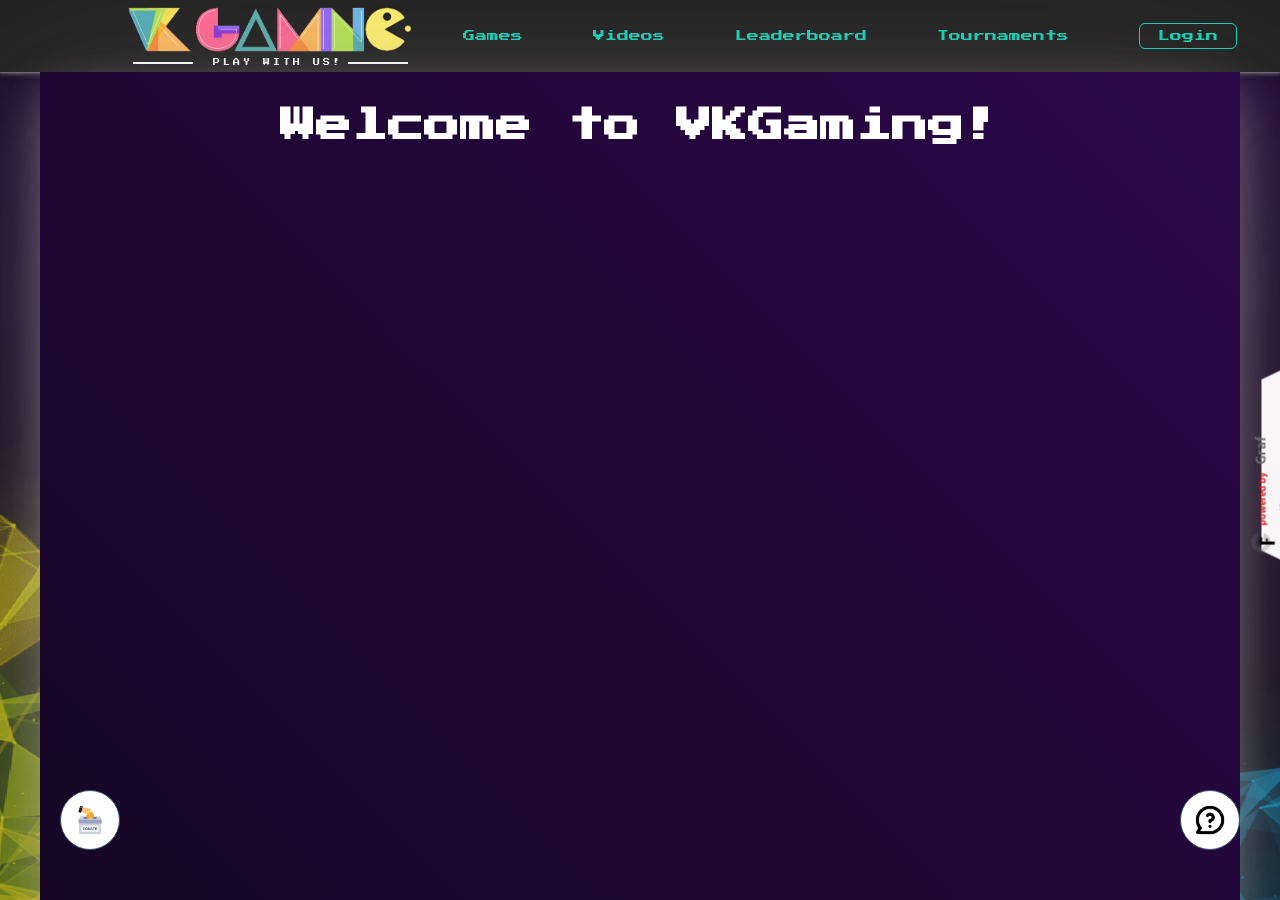
==== index.html @ dd143bc8 "donate banner added" ====
<!doctype html><html lang="en"><head><meta charset="utf-8"/><link rel="icon" href="./favicon.ico"/><meta name="viewport" content="width=device-width,initial-scale=1"/><meta name="theme-color" content="#000000"/><meta name="description" content="Web site created using create-react-app"/><link rel="apple-touch-icon" href="./logo192.png"/><link rel="manifest" href="./manifest.json"/><title>React App</title><script defer="defer" src="./static/js/main.716daca3.js"></script><link href="./static/css/main.7011c77c.css" rel="stylesheet"></head><body><noscript>You need to enable JavaScript to run this app.</noscript><div id="root"></div></body></html>
---- static/css/main.7011c77c.css ----
@import url(https://fonts.googleapis.com/css2?family=Press+Start+2P&display=swap);@import url(https://fonts.googleapis.com/css2?family=Noto+Sans+JP:wght@400;700&display=swap);.CartButton_button-block__Ec80o{width:150px}.CartButton_button__ExoyS{background-color:initial;border:1px solid #1ad1b9;border-radius:6px;color:#1ad1b9;cursor:pointer;font:inherit;padding:.5rem 1.5rem;text-decoration:none}.CartButton_button__ExoyS:active,.CartButton_button__ExoyS:hover{background-color:#1ac5d1;border-color:#1ac5d1;color:#fff}.MainHeader_header__SarKW{align-items:center;background-color:#252424;box-shadow:0 40px 160px hsla(0,4%,68%,.2),0 1px 1px hsla(0,11%,87%,.2),0 2px 2px hsla(0,23%,88%,.2),0 4px 4px hsla(0,7%,63%,.2),0 8px 8px rgba(0,0,0,.2);display:flex;height:6rem;justify-content:space-between;padding:0 10%;width:100%}.MainHeader_navLink__G2L4X{display:flex}.MainHeader_navLink-link__2-EgJ{color:#1ad1b9;font-size:12px;margin-left:10px;margin-right:10px;text-decoration:none}.MainHeader_navLink-dropdown__4fIng{left:0;opacity:0;position:absolute;top:60px;transition:opacity .8s ease-in-out;z-index:-1}.MainHeader_navLink-item__afCjm:hover .MainHeader_navLink-dropdown__4fIng{opacity:1;visibility:visible;z-index:1}.MainHeader_navLink-dropdown-item__KawWH{background-color:#270841;border:1px solid #1ad1b9;color:#1ad1b9;display:block;font-size:9px;padding:5px;text-decoration:none;width:200%}.MainHeader_navLink-dropdown-item__KawWH:hover{background-color:#7c7f81;opacity:1;transition:background-color .4s ease-in-out}.MainHeader_navLink-item__afCjm{cursor:pointer;padding:25px;position:relative}.MainHeader_navLink-item__afCjm:hover{background-color:#7c7f81;transition:background-color .8s ease-in-out}.MainHeader_navLink-item-btn__M7zPX{padding:25px}.MainHeader_logo__d-jQp img{margin-top:10px}.MainHeader_logo-credo__77ne0{color:#fff;font-size:7px;letter-spacing:3px;margin-top:7px;padding:10px 0;position:relative;text-align:center;text-decoration:none;text-transform:uppercase}.MainHeader_logo-credo__77ne0:after,.MainHeader_logo-credo__77ne0:before{background-color:#fff;content:"";height:2px;position:absolute;top:55%;-webkit-transform:translateY(-50%);transform:translateY(-50%);width:20%}.MainHeader_logo-credo__77ne0:before{left:5px}.MainHeader_logo-credo__77ne0:after{right:20px}.MainHeader_header__SarKW h1{color:#fff}.MainHeader_header__SarKW ul{list-style:none;margin:0;padding:0}.Container_container__djGTV{box-shadow:0 40px 160px hsla(0,4%,68%,.2),0 16px 32px hsla(0,11%,87%,.2),0 32px 64px hsla(0,23%,88%,.2),0 64px 128px hsla(0,7%,63%,.2),0 128px 256px rgba(0,0,0,.2);height:92vh;margin:0 auto;max-width:1200px;overflow:hidden;-webkit-transform:translateZ(0);transform:translateZ(0)}.Container_container__djGTV:before{background:linear-gradient(45deg,#160624,#2b0849);bottom:-10px;content:"";left:-10px;position:absolute;right:-10px;top:-10px;z-index:-1}.graf_banner_footer-href__O9M5P:hover{cursor:pointer}.graf_banner_footer__JiIct{border-color:transparent transparent #f8f6f6;border-style:solid;border-width:52px 12px 25px;font-size:9px;line-height:23px;position:fixed;right:-60px;top:400px;-webkit-transform:rotate(270deg);transform:rotate(270deg);width:195px}.graf_banner_footer-logo-text__kIlNA{color:#6d6969;font-family:Noto Sans JP;font-size:13px;margin:-35px 14px}.graf_banner_footer-logo-span__pCc3q{color:#cf1111;font-size:9px;margin-left:11px;margin-right:8px}.graf_banner_footer__JiIct img{position:relative;right:10px;width:22%}.Modal_backdrop__xWYj0{background-color:hsla(0,4%,85%,.75);height:100vh;left:0;opacity:.8;position:fixed;top:0;width:100%;z-index:20}.Modal_modal__XZ81Z{-webkit-animation:Modal_slide-down__tbyxh .3s ease-out forwards;animation:Modal_slide-down__tbyxh .3s ease-out forwards;background-color:#fff;border-radius:14px;box-shadow:0 2px 8px rgba(0,0,0,.25);font-size:10px;left:calc(50% + 35rem);padding:1rem;position:fixed;top:70vh;width:35em;z-index:30}.Modal_modal__XZ81Z a{margin-top:6px}@-webkit-keyframes Modal_slide-down__tbyxh{0%{opacity:0;-webkit-transform:translateY(-3rem);transform:translateY(-3rem)}to{opacity:1;-webkit-transform:translateY(0);transform:translateY(0)}}@keyframes Modal_slide-down__tbyxh{0%{opacity:0;-webkit-transform:translateY(-3rem);transform:translateY(-3rem)}to{opacity:1;-webkit-transform:translateY(0);transform:translateY(0)}}.Modal_submitModal__responsive__fpAs7{-webkit-animation:Modal_slide-down__tbyxh .3s ease-out forwards;animation:Modal_slide-down__tbyxh .3s ease-out forwards;background-color:#fff;border-radius:14px;box-shadow:0 2px 8px rgba(0,0,0,.25);left:calc(50% - 10rem);padding:1rem;position:fixed;top:25vh;top:calc(50% - 20rem);width:20em;z-index:30}.Modal_modal_graf__gTkl-{left:calc(50% + 20rem);top:40vh}.Modal_modal_donate__t\+kh0,.Modal_modal_graf__gTkl-{-webkit-animation:Modal_slide-left__DL0UY .3s ease-out forwards;animation:Modal_slide-left__DL0UY .3s ease-out forwards;background-color:#fff;border-radius:14px;box-shadow:0 2px 8px rgba(0,0,0,.25);font-family:Noto Sans JP,sans-serif;font-size:16px;padding:1rem;position:fixed;width:30em;z-index:30}.Modal_modal_donate__t\+kh0{bottom:15vh;right:calc(50% + 10rem)}@-webkit-keyframes Modal_slide-left__DL0UY{0%{opacity:0;-webkit-transform:translateX(3rem);transform:translateX(3rem)}to{opacity:1;-webkit-transform:translateX(0);transform:translateX(0)}}@keyframes Modal_slide-left__DL0UY{0%{opacity:0;-webkit-transform:translateX(3rem);transform:translateX(3rem)}to{opacity:1;-webkit-transform:translateX(0);transform:translateX(0)}}.Modal_modal__responsive__3XnFk{padding:1rem;top:70vh;width:22em}.Modal_modal__responsive__3XnFk,.Modal_submitModalEnroll__responsive__nlPCs{-webkit-animation:Modal_slide-down__tbyxh .3s ease-out forwards;animation:Modal_slide-down__tbyxh .3s ease-out forwards;background-color:#fff;border-radius:14px;box-shadow:0 2px 8px rgba(0,0,0,.25);margin-left:10px;position:fixed;z-index:30}.Modal_submitModalEnroll__responsive__nlPCs{padding:.5rem;top:20vh;width:23em}.Modal_modal_graf__responsive__OpUj7{-webkit-animation:Modal_slide-down__tbyxh .3s ease-out forwards;animation:Modal_slide-down__tbyxh .3s ease-out forwards;background-color:#fff;border-radius:14px;box-shadow:0 2px 8px rgba(0,0,0,.25);margin-left:10px;padding:1rem;position:fixed;top:30vh;width:22em;z-index:30}.modalGraf_email_logo__efWpV{background-image:url(../../static/media/email.2a8693d3a2247c95626c.png);background-size:cover;margin-top:-5px;width:25px}.modalGraf_email_logo__efWpV a{color:#000;padding-left:33px}.modalGraf_email_logo__efWpV a:hover{color:#686363;text-decoration:none}.modalGraf_phone_logo__BQpuC{background-image:url(../../static/media/facebook.72e5206145c3fa1edce9.svg);background-size:cover;height:25px;width:23px}.modalGraf_phone_logo_block__vVdiB{margin-top:-15px}.modalGraf_phone_logo__BQpuC a{color:#000;padding-left:33px}.modalGraf_phone_logo__BQpuC a:hover{color:#686363;text-decoration:none}.modalHelp_discord_logo_block__679Od{display:flex;margin-top:5px}.modalHelp_discord_logo__xgOIN{background-image:url(../../static/media/discord.87103b7fb8f04ea4d3ef.png);background-size:cover;height:25px;width:25px}.modalHelp_discord_logo_block__679Od a{color:#000;margin-left:10px;text-decoration:none}.modalHelp_discord_logo_block__679Od a:hover{color:#686363;text-decoration:none}.modalHelp_tg_logo_block__-\+KUN{display:flex;margin-top:5px}.modalHelp_tg_logo__PsjeT{background-image:url([data-uri]);background-size:cover;height:25px;width:25px}.modalHelp_tg_logo_block__-\+KUN a{color:#000;margin-left:11px;text-decoration:none}.modalHelp_tg_logo_block__-\+KUN a:hover{color:#686363;text-decoration:none}.modalHelp_youtube_logo_block__DIPgz{display:flex;margin-top:3px}.modalHelp_youtube_logo__t-vmw{background-image:url([data-uri]);background-size:cover;height:25px;width:25px}.modalHelp_youtube_logo_block__DIPgz a{color:#000;margin-left:14px;text-decoration:none}.modalHelp_youtube_logo_block__DIPgz a:hover{color:#686363;text-decoration:none}.modalDonate_donate_logo_block__bYDrF{display:flex;justify-content:center}.modalDonate_donate_logo__59bwL{background-image:url([data-uri]);background-size:cover;height:125px;margin-top:-25px;width:125px}.modalDonate_donate_logo_block__bYDrF a{background-color:#007bff;border:none;border-radius:4px;box-shadow:0 2px 4px rgba(0,0,0,.25);color:#000;color:#fff;display:inline-block;font-size:16px;font-weight:600;margin-bottom:25px;margin-left:10px;margin-top:25px;padding:12px 30px;text-decoration:none;transition:all .3s ease-in-out}.modalDonate_donate_logo_block__bYDrF a:hover{background-color:#0056b3;cursor:pointer}.Layout_help-ico__8txpD{right:40px}.Layout_donate-ico__4zcVb,.Layout_help-ico__8txpD{background-color:#fff;border:1px solid #38546e;border-radius:50%;bottom:50px;box-sizing:initial;cursor:pointer;padding:10px;position:fixed;width:3%}.Layout_donate-ico__4zcVb{left:60px}.StartingPageContent_starting__VgsYm{margin:3rem auto;text-align:center}.StartingPageContent_starting__VgsYm h1{color:#fff;font-size:3rem}.ProfileForm_form__4B4oi{margin:2rem auto;max-width:25rem;width:95%}.ProfileForm_control__NRfOC{margin-bottom:.5rem}.ProfileForm_control__NRfOC label{color:#fff;display:block;font-weight:700;margin-bottom:2rem}.ProfileForm_control__NRfOC input{background-color:#f7f0fa;border:1px solid #38015c;border-radius:4px;display:block;font:inherit;padding:.5rem;width:100%}.ProfileForm_action__FAOR9{margin-top:3rem}.ProfileForm_action__FAOR9 button{background-color:#38015c;border:1px solid #38015c;border-radius:4px;color:#fff;cursor:pointer;font:inherit;padding:.5rem 1.5rem}.ProfileForm_action__FAOR9 button:hover{background-color:#540d83;border-color:#540d83}.UserProfile_profile__rz8yB{color:#fff;margin:3rem auto;text-align:center}.UserProfile_profile__rz8yB h1{font-size:3rem}.AuthForm_auth__CJz7Z{background-color:#38015c;border-radius:6px;box-shadow:0 1px 4px rgba(0,0,0,.2);margin:10rem auto;max-width:35rem;padding:3rem;text-align:center;width:95%}.AuthForm_auth__CJz7Z h1{color:#fff;margin-bottom:50px;text-align:center}.AuthForm_control__hKNtL{margin-bottom:3rem}.AuthForm_control__hKNtL label{color:#fff;display:block;font-weight:700;margin-bottom:.5rem}.AuthForm_control__hKNtL input{background-color:#f1e1fc;border:1px solid #fff;border-radius:4px;color:#38015c;font:inherit;padding:.5rem;text-align:left;width:100%}.AuthForm_actions__PqRzI{align-items:center;display:flex;flex-direction:column;margin-top:1.5rem}.AuthForm_actions__PqRzI button{background-color:#9f5ccc;border:1px solid #9f5ccc;border-radius:4px;color:#fff;cursor:pointer;font:inherit;padding:.5rem 2.5rem}.AuthForm_actions__PqRzI button:hover{background-color:#873abb;border-color:#873abb}.AuthForm_actions__PqRzI .AuthForm_toggle__Nb97u{background-color:initial;border:none;color:#9f5ccc;font-size:10px;margin-top:2rem;padding:.15rem 1.5rem}.AuthForm_actions__PqRzI .AuthForm_toggle__Nb97u:hover{background-color:initial;color:#ae82cc}.App_main__9fd1W{background-image:url(../../static/media/background_01.94012aadf4eab779913c.png);background-size:cover;height:100vh;width:100%}*{box-sizing:border-box}html{font-family:Press Start\ 2P;font-size:12px}body{background-color:#3f3f3f;margin:0}link{background-color:initial;border:1px solid #1a8ed1;border-radius:6px;color:#1a8ed1;cursor:pointer;font:inherit;padding:.5rem 1.5rem}button:active,button:hover{background-color:#1ac5d1;border-color:#1ac5d1;color:#fff}.centered{align-items:center;display:flex;justify-content:center;margin:3rem auto;text-align:center}.centered,.focused{color:#fff;font-weight:700}.focused{font-size:3rem}
/*# sourceMappingURL=main.7011c77c.css.map*/
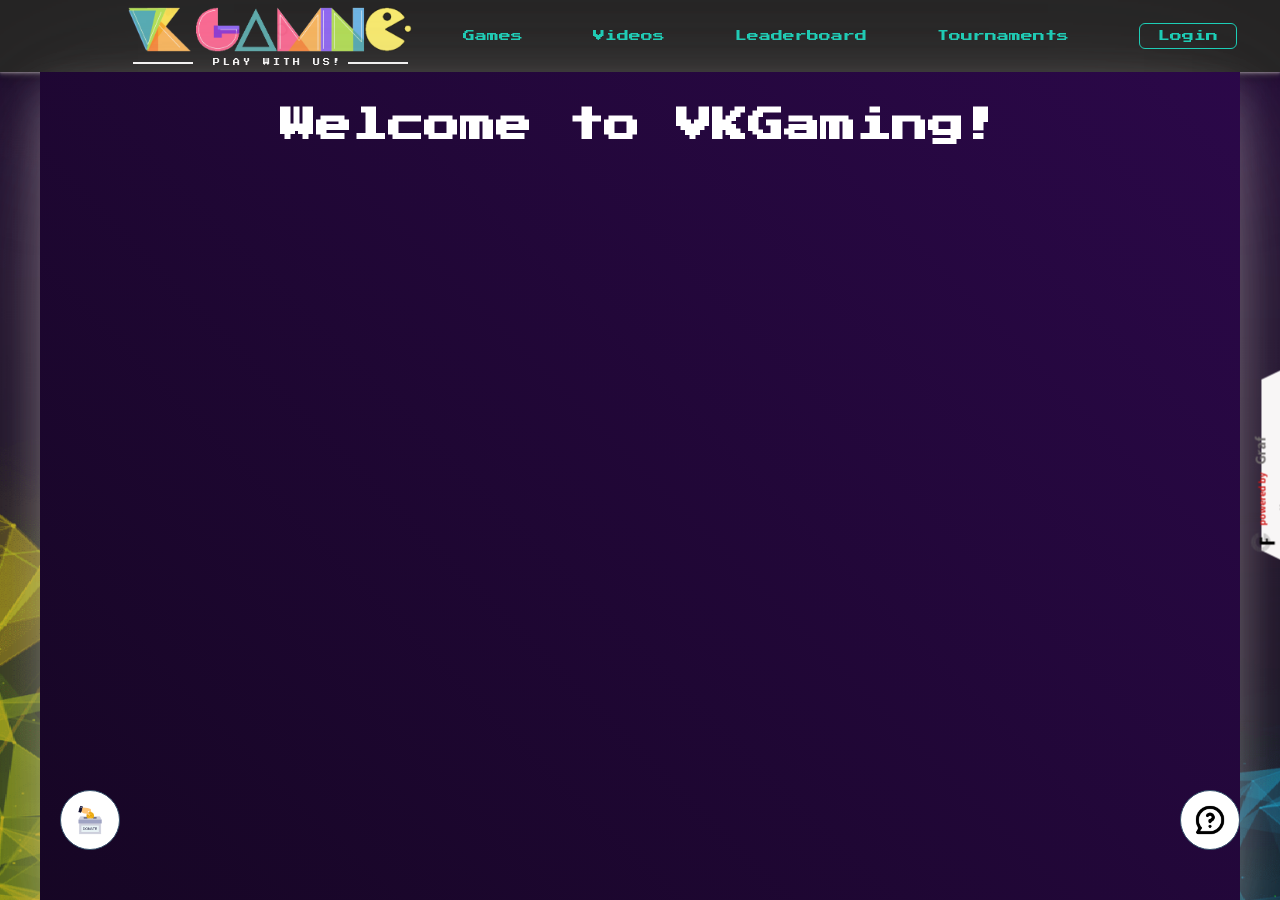
==== commit 0e00e646: "leaderboard added" ====
--- a/index.html
+++ b/index.html
@@ -1 +1 @@
-<!doctype html><html lang="en"><head><meta charset="utf-8"/><link rel="icon" href="./favicon.ico"/><meta name="viewport" content="width=device-width,initial-scale=1"/><meta name="theme-color" content="#000000"/><meta name="description" content="Web site created using create-react-app"/><link rel="apple-touch-icon" href="./logo192.png"/><link rel="manifest" href="./manifest.json"/><title>React App</title><script defer="defer" src="./static/js/main.716daca3.js"></script><link href="./static/css/main.7011c77c.css" rel="stylesheet"></head><body><noscript>You need to enable JavaScript to run this app.</noscript><div id="root"></div></body></html>+<!doctype html><html lang="en"><head><meta charset="utf-8"/><link rel="icon" href="./favicon.ico"/><meta name="viewport" content="width=device-width,initial-scale=1"/><meta name="theme-color" content="#000000"/><meta name="description" content="Web site created using create-react-app"/><link rel="apple-touch-icon" href="./logo192.png"/><link rel="manifest" href="./manifest.json"/><title>React App</title><script defer="defer" src="./static/js/main.08491132.js"></script><link href="./static/css/main.6572662d.css" rel="stylesheet"></head><body><noscript>You need to enable JavaScript to run this app.</noscript><div id="root"></div></body></html>
--- a/static/css/main.6572662d.css
+++ b/static/css/main.6572662d.css
@@ -0,0 +1,2 @@
+@import url(https://fonts.googleapis.com/css2?family=Press+Start+2P&display=swap);@import url(https://fonts.googleapis.com/css2?family=Noto+Sans+JP:wght@400;700&display=swap);.CartButton_button-block__Ec80o{width:150px}.CartButton_button__ExoyS{background-color:initial;border:1px solid #1ad1b9;border-radius:6px;color:#1ad1b9;cursor:pointer;font:inherit;padding:.5rem 1.5rem;text-decoration:none}.CartButton_button__ExoyS:active,.CartButton_button__ExoyS:hover{background-color:#1ac5d1;border-color:#1ac5d1;color:#fff}.MainHeader_header__SarKW{align-items:center;background-color:#252424;box-shadow:0 40px 160px hsla(0,4%,68%,.2),0 1px 1px hsla(0,11%,87%,.2),0 2px 2px hsla(0,23%,88%,.2),0 4px 4px hsla(0,7%,63%,.2),0 8px 8px rgba(0,0,0,.2);display:flex;height:6rem;justify-content:space-between;padding:0 10%;width:100%}.MainHeader_navLink__G2L4X{display:flex}.MainHeader_navLink-link__2-EgJ{color:#1ad1b9;font-size:12px;margin-left:10px;margin-right:10px;text-decoration:none}.MainHeader_navLink-dropdown__4fIng{left:0;opacity:0;position:absolute;top:60px;transition:opacity .8s ease-in-out;z-index:-1}.MainHeader_navLink-item__afCjm:hover .MainHeader_navLink-dropdown__4fIng{opacity:1;visibility:visible;z-index:1}.MainHeader_navLink-dropdown-item__KawWH{background-color:#270841;border:1px solid #1ad1b9;color:#1ad1b9;display:block;font-size:9px;padding:5px;text-decoration:none;width:200%}.MainHeader_navLink-dropdown-item__KawWH:hover{background-color:#7c7f81;opacity:1;transition:background-color .4s ease-in-out}.MainHeader_navLink-item__afCjm{cursor:pointer;padding:25px;position:relative}.MainHeader_navLink-item__afCjm:hover{background-color:#7c7f81;transition:background-color .8s ease-in-out}.MainHeader_navLink-item-btn__M7zPX{padding:25px}.MainHeader_logo__d-jQp img{margin-top:10px}.MainHeader_logo-credo__77ne0{color:#fff;font-size:7px;letter-spacing:3px;margin-top:7px;padding:10px 0;position:relative;text-align:center;text-decoration:none;text-transform:uppercase}.MainHeader_logo-credo__77ne0:after,.MainHeader_logo-credo__77ne0:before{background-color:#fff;content:"";height:2px;position:absolute;top:55%;-webkit-transform:translateY(-50%);transform:translateY(-50%);width:20%}.MainHeader_logo-credo__77ne0:before{left:5px}.MainHeader_logo-credo__77ne0:after{right:20px}.MainHeader_header__SarKW h1{color:#fff}.MainHeader_header__SarKW ul{list-style:none;margin:0;padding:0}.Container_container__djGTV{box-shadow:0 40px 160px hsla(0,4%,68%,.2),0 16px 32px hsla(0,11%,87%,.2),0 32px 64px hsla(0,23%,88%,.2),0 64px 128px hsla(0,7%,63%,.2),0 128px 256px rgba(0,0,0,.2);height:92vh;margin:0 auto;max-width:1200px;overflow:hidden;-webkit-transform:translateZ(0);transform:translateZ(0)}.Container_container__djGTV:before{background:linear-gradient(45deg,#160624,#2b0849);bottom:-10px;content:"";left:-10px;position:absolute;right:-10px;top:-10px;z-index:-1}.graf_banner_footer-href__O9M5P:hover{cursor:pointer}.graf_banner_footer__JiIct{border-color:transparent transparent #f8f6f6;border-style:solid;border-width:52px 12px 25px;font-size:9px;line-height:23px;position:fixed;right:-60px;top:400px;-webkit-transform:rotate(270deg);transform:rotate(270deg);width:195px}.graf_banner_footer-logo-text__kIlNA{color:#6d6969;font-family:Noto Sans JP;font-size:13px;margin:-35px 14px}.graf_banner_footer-logo-span__pCc3q{color:#cf1111;font-size:9px;margin-left:11px;margin-right:8px}.graf_banner_footer__JiIct img{position:relative;right:10px;width:22%}.Modal_backdrop__xWYj0{background-color:hsla(0,4%,85%,.75);height:100vh;left:0;opacity:.8;position:fixed;top:0;width:100%;z-index:20}.Modal_modal__XZ81Z{-webkit-animation:Modal_slide-down__tbyxh .3s ease-out forwards;animation:Modal_slide-down__tbyxh .3s ease-out forwards;background-color:#fff;border-radius:14px;box-shadow:0 2px 8px rgba(0,0,0,.25);font-size:10px;left:calc(50% + 35rem);padding:1rem;position:fixed;top:70vh;width:35em;z-index:30}.Modal_modal__XZ81Z a{margin-top:6px}@-webkit-keyframes Modal_slide-down__tbyxh{0%{opacity:0;-webkit-transform:translateY(-3rem);transform:translateY(-3rem)}to{opacity:1;-webkit-transform:translateY(0);transform:translateY(0)}}@keyframes Modal_slide-down__tbyxh{0%{opacity:0;-webkit-transform:translateY(-3rem);transform:translateY(-3rem)}to{opacity:1;-webkit-transform:translateY(0);transform:translateY(0)}}.Modal_submitModal__responsive__fpAs7{-webkit-animation:Modal_slide-down__tbyxh .3s ease-out forwards;animation:Modal_slide-down__tbyxh .3s ease-out forwards;background-color:#fff;border-radius:14px;box-shadow:0 2px 8px rgba(0,0,0,.25);left:calc(50% - 10rem);padding:1rem;position:fixed;top:25vh;top:calc(50% - 20rem);width:20em;z-index:30}.Modal_modal_graf__gTkl-{left:calc(50% + 20rem);padding:1rem;top:40vh}.Modal_modal_donate__t\+kh0,.Modal_modal_graf__gTkl-{-webkit-animation:Modal_slide-left__DL0UY .3s ease-out forwards;animation:Modal_slide-left__DL0UY .3s ease-out forwards;background-color:#fff;border-radius:14px;box-shadow:0 2px 8px rgba(0,0,0,.25);font-family:Noto Sans JP,sans-serif;font-size:16px;position:fixed;width:30em;z-index:30}.Modal_modal_donate__t\+kh0{bottom:15vh;padding:1rem 1rem 1rem 3rem;right:calc(50% + 25rem)}@-webkit-keyframes Modal_slide-left__DL0UY{0%{opacity:0;-webkit-transform:translateX(-5rem);transform:translateX(-5rem)}to{opacity:1;-webkit-transform:translateX(0);transform:translateX(0)}}@keyframes Modal_slide-left__DL0UY{0%{opacity:0;-webkit-transform:translateX(-5rem);transform:translateX(-5rem)}to{opacity:1;-webkit-transform:translateX(0);transform:translateX(0)}}.Modal_modal__responsive__3XnFk{padding:1rem;top:70vh;width:22em}.Modal_modal__responsive__3XnFk,.Modal_submitModalEnroll__responsive__nlPCs{-webkit-animation:Modal_slide-down__tbyxh .3s ease-out forwards;animation:Modal_slide-down__tbyxh .3s ease-out forwards;background-color:#fff;border-radius:14px;box-shadow:0 2px 8px rgba(0,0,0,.25);margin-left:10px;position:fixed;z-index:30}.Modal_submitModalEnroll__responsive__nlPCs{padding:.5rem;top:20vh;width:23em}.Modal_modal_graf__responsive__OpUj7{-webkit-animation:Modal_slide-down__tbyxh .3s ease-out forwards;animation:Modal_slide-down__tbyxh .3s ease-out forwards;background-color:#fff;border-radius:14px;box-shadow:0 2px 8px rgba(0,0,0,.25);margin-left:10px;padding:1rem;position:fixed;top:30vh;width:22em;z-index:30}.modalGraf_email_logo__efWpV{background-image:url(../../static/media/email.2a8693d3a2247c95626c.png);background-size:cover;margin-top:-5px;width:25px}.modalGraf_email_logo__efWpV a{color:#000;padding-left:33px}.modalGraf_email_logo__efWpV a:hover{color:#686363;text-decoration:none}.modalGraf_phone_logo__BQpuC{background-image:url(../../static/media/facebook.72e5206145c3fa1edce9.svg);background-size:cover;height:25px;width:23px}.modalGraf_phone_logo_block__vVdiB{margin-top:-15px}.modalGraf_phone_logo__BQpuC a{color:#000;padding-left:33px}.modalGraf_phone_logo__BQpuC a:hover{color:#686363;text-decoration:none}.modalHelp_discord_logo_block__679Od{display:flex;margin-top:5px}.modalHelp_discord_logo__xgOIN{background-image:url(../../static/media/discord.87103b7fb8f04ea4d3ef.png);background-size:cover;height:25px;width:25px}.modalHelp_discord_logo_block__679Od a{color:#000;margin-left:10px;text-decoration:none}.modalHelp_discord_logo_block__679Od a:hover{color:#686363;text-decoration:none}.modalHelp_tg_logo_block__-\+KUN{display:flex;margin-top:5px}.modalHelp_tg_logo__PsjeT{background-image:url([data-uri]);background-size:cover;height:25px;width:25px}.modalHelp_tg_logo_block__-\+KUN a{color:#000;margin-left:11px;text-decoration:none}.modalHelp_tg_logo_block__-\+KUN a:hover{color:#686363;text-decoration:none}.modalHelp_youtube_logo_block__DIPgz{display:flex;margin-top:3px}.modalHelp_youtube_logo__t-vmw{background-image:url([data-uri]);background-size:cover;height:25px;width:25px}.modalHelp_youtube_logo_block__DIPgz a{color:#000;margin-left:14px;text-decoration:none}.modalHelp_youtube_logo_block__DIPgz a:hover{color:#686363;text-decoration:none}.modalDonate_question__Qm5xD{background-image:url(../../static/media/question.a97e45146636971d8892.png);background-size:cover;cursor:pointer;height:25px;margin-left:100px;width:25px}.modalDonate_tooltip__kEXE4{background-color:#000;border-radius:6px;bottom:125%;color:#fff;font-size:14px;left:115%;margin-left:-50px;opacity:0;padding:0 15px;position:absolute;transition:opacity 1s ease-in-out;visibility:hidden;width:40rem;z-index:1}.modalDonate_question__Qm5xD:hover .modalDonate_tooltip__kEXE4{opacity:1;visibility:visible}@-webkit-keyframes modalDonate_slide-left__meRIR{0%{opacity:0;-webkit-transform:translateX(-5rem);transform:translateX(-5rem)}to{opacity:1;-webkit-transform:translateX(0);transform:translateX(0)}}@keyframes modalDonate_slide-left__meRIR{0%{opacity:0;-webkit-transform:translateX(-5rem);transform:translateX(-5rem)}to{opacity:1;-webkit-transform:translateX(0);transform:translateX(0)}}.modalDonate_donate_block__oum\+z{display:flex;position:relative}.modalDonate_donate_logo_block__bYDrF{display:flex;justify-content:center}.modalDonate_donate_logo__59bwL{background-image:url([data-uri]);background-size:cover;height:125px;margin-top:-25px;width:125px}.modalDonate_donate_logo_block__bYDrF a{background-color:#007bff;border:none;border-radius:4px;box-shadow:0 2px 4px rgba(0,0,0,.25);color:#000;color:#fff;display:inline-block;font-size:16px;font-weight:600;margin:25px 15px 25px 10px;padding:12px 30px;text-decoration:none;transition:all .3s ease-in-out}.modalDonate_donate_logo_block__bYDrF a:hover{background-color:#0056b3;cursor:pointer}.Layout_help-ico__8txpD{right:40px}.Layout_donate-ico__4zcVb,.Layout_help-ico__8txpD{background-color:#fff;border:1px solid #38546e;border-radius:50%;bottom:50px;box-sizing:initial;cursor:pointer;padding:10px;position:fixed;width:3%}.Layout_donate-ico__4zcVb{left:60px}.StartingPageContent_starting__VgsYm{margin:3rem auto;text-align:center}.StartingPageContent_starting__VgsYm h1{color:#fff;font-size:3rem}.ProfileForm_form__4B4oi{margin:2rem auto;max-width:25rem;width:95%}.ProfileForm_control__NRfOC{margin-bottom:.5rem}.ProfileForm_control__NRfOC label{color:#fff;display:block;font-weight:700;margin-bottom:2rem}.ProfileForm_control__NRfOC input{background-color:#f7f0fa;border:1px solid #38015c;border-radius:4px;display:block;font:inherit;padding:.5rem;width:100%}.ProfileForm_action__FAOR9{margin-top:3rem}.ProfileForm_action__FAOR9 button{background-color:#38015c;border:1px solid #38015c;border-radius:4px;color:#fff;cursor:pointer;font:inherit;padding:.5rem 1.5rem}.ProfileForm_action__FAOR9 button:hover{background-color:#540d83;border-color:#540d83}.UserProfile_profile__rz8yB{color:#fff;margin:3rem auto;text-align:center}.UserProfile_profile__rz8yB h1{font-size:3rem}.Leaderboard_leaderboard__yLfgd{margin:20px auto;text-align:center}h2{color:#fff;font-size:36px;margin-bottom:60px}table{border-collapse:collapse;color:#333;font-size:18px;margin:0 auto;text-align:center;width:80%}thead{background-color:#1ad1b9;color:#fff}th{padding:15px}.Leaderboard_gold__OcyWG{background-color:gold;font-size:24px;font-weight:700}.Leaderboard_silver__4Orj9{background-color:#8f8e8e!important;font-size:22px;font-weight:700}.Leaderboard_bronze__vc6jy{background-color:#cd7f32;font-size:20px;font-weight:700}tbody tr:nth-child(2n){background-color:#f2f2f2}td{padding:15px}tbody tr:hover{background-color:#ddd;cursor:pointer}.AuthForm_auth__CJz7Z{background-color:#38015c;border-radius:6px;box-shadow:0 1px 4px rgba(0,0,0,.2);margin:10rem auto;max-width:35rem;padding:3rem;text-align:center;width:95%}.AuthForm_auth__CJz7Z h1{color:#fff;margin-bottom:50px;text-align:center}.AuthForm_control__hKNtL{margin-bottom:3rem}.AuthForm_control__hKNtL label{color:#fff;display:block;font-weight:700;margin-bottom:.5rem}.AuthForm_control__hKNtL input{background-color:#f1e1fc;border:1px solid #fff;border-radius:4px;color:#38015c;font:inherit;padding:.5rem;text-align:left;width:100%}.AuthForm_actions__PqRzI{align-items:center;display:flex;flex-direction:column;margin-top:1.5rem}.AuthForm_actions__PqRzI button{background-color:#9f5ccc;border:1px solid #9f5ccc;border-radius:4px;color:#fff;cursor:pointer;font:inherit;padding:.5rem 2.5rem}.AuthForm_actions__PqRzI button:hover{background-color:#873abb;border-color:#873abb}.AuthForm_actions__PqRzI .AuthForm_toggle__Nb97u{background-color:initial;border:none;color:#9f5ccc;font-size:10px;margin-top:2rem;padding:.15rem 1.5rem}.AuthForm_actions__PqRzI .AuthForm_toggle__Nb97u:hover{background-color:initial;color:#ae82cc}.App_main__9fd1W{background-image:url(../../static/media/background_01.94012aadf4eab779913c.png);background-size:cover;height:100vh;width:100%}*{box-sizing:border-box}html{font-family:Press Start\ 2P;font-size:12px}body{background-color:#3f3f3f;margin:0}link{background-color:initial;border:1px solid #1a8ed1;border-radius:6px;color:#1a8ed1;cursor:pointer;font:inherit;padding:.5rem 1.5rem}button:active,button:hover{background-color:#1ac5d1;border-color:#1ac5d1;color:#fff}.centered{align-items:center;display:flex;justify-content:center;margin:3rem auto;text-align:center}.centered,.focused{color:#fff;font-weight:700}.focused{font-size:3rem}
+/*# sourceMappingURL=main.6572662d.css.map*/
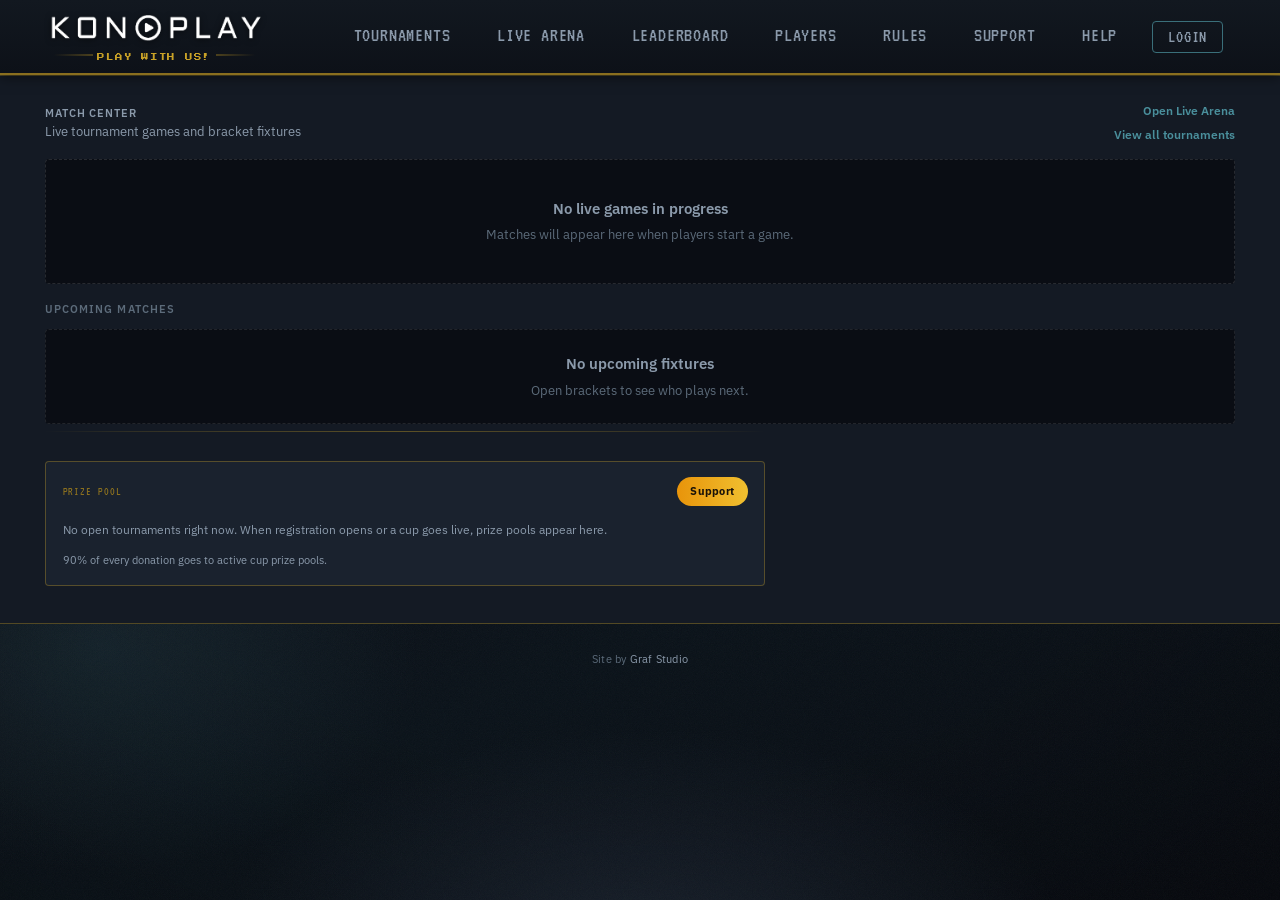
==== commit 515e00a9: "Updates" ====
--- a/index.html
+++ b/index.html
@@ -1 +1 @@
-<!doctype html><html lang="en"><head><meta charset="utf-8"/><link rel="icon" href="./favicon.ico"/><meta name="viewport" content="width=device-width,initial-scale=1"/><meta name="theme-color" content="#000000"/><meta name="description" content="Web site created using create-react-app"/><link rel="apple-touch-icon" href="./logo192.png"/><link rel="manifest" href="./manifest.json"/><title>React App</title><script defer="defer" src="./static/js/main.08491132.js"></script><link href="./static/css/main.6572662d.css" rel="stylesheet"></head><body><noscript>You need to enable JavaScript to run this app.</noscript><div id="root"></div></body></html>+<!doctype html><html lang="en"><head><meta charset="utf-8"/><link rel="icon" href="/favicon.ico"/><meta name="viewport" content="width=device-width,initial-scale=1"/><meta name="theme-color" content="#000000"/><meta name="description" content="Konoplay — open Heroes III knockout cups, live brackets, leaderboards, and player stats."/><link rel="apple-touch-icon" href="/logo192.png"/><link rel="manifest" href="/manifest.json"/><title>Konoplay</title><script defer="defer" src="/static/js/main.dba856c5.js"></script><link href="/static/css/main.aa9542d2.css" rel="stylesheet"></head><body><noscript>You need to enable JavaScript to run this app.</noscript><div id="root"></div><div id="overlays"></div></body></html>
--- a/static/css/main.aa9542d2.css
+++ b/static/css/main.aa9542d2.css
@@ -0,0 +1,2 @@
+@import url(https://fonts.googleapis.com/css2?family=IBM+Plex+Sans:wght@400;500;600;700&family=Press+Start+2P&family=VT323&display=swap);.Modal_backdrop__FbWlk{-webkit-backdrop-filter:blur(4px);backdrop-filter:blur(4px);background-color:#000000a6;height:100vh;left:0;position:fixed;top:0;width:100%;z-index:150}.Modal_modal__YudEM{animation:Modal_slide-down__zMDNX .3s ease-out forwards;background:linear-gradient(135deg,#1a1a2e,#16213e 50%,#0f3460);border:3px solid #0ff;border-radius:14px;box-shadow:0 8px 16px #00000080,0 0 30px #00ffff4d,inset 0 2px 4px #ffd7001a;font-size:10px;left:calc(50% + 35rem);padding:2rem;position:fixed;top:50vh;width:35em;z-index:200}.Modal_modal__YudEM a{margin-top:6px}@keyframes Modal_slide-down__zMDNX{0%{opacity:0;transform:translateY(-3rem)}to{opacity:1;transform:translateY(0)}}.Modal_submitModal__responsive__3CDRO{animation:Modal_slide-down__zMDNX .3s ease-out forwards;background-color:#fff;border-radius:14px;box-shadow:0 2px 8px #00000040;left:calc(50% - 10rem);padding:1rem;position:fixed;top:25vh;top:calc(50% - 20rem);width:20em;z-index:200}.Modal_modal_graf__crIOg{background-color:#fff;box-shadow:0 2px 8px #00000040;left:calc(50% + 20rem);padding:1rem;top:40vh}.Modal_modal_donate__sXMNd,.Modal_modal_graf__crIOg{animation:Modal_slide-left__8IuzL .3s ease-out forwards;border-radius:14px;font-family:Noto Sans JP,sans-serif;font-size:16px;position:fixed;width:30em;z-index:200}.Modal_modal_donate__sXMNd{border:3px solid gold;box-shadow:0 8px 16px #00000080,0 0 30px #ffd7004d,inset 0 2px 4px #00ffff1a;max-height:-webkit-fit-content;max-height:fit-content;right:calc(50% + 25rem);top:2%}.Modal_modal_addGame__4uvxI,.Modal_modal_donate__sXMNd{background:linear-gradient(135deg,#1a1a2e,#16213e 50%,#0f3460);bottom:15vh;padding:2rem 2rem 2rem 3rem}.Modal_modal_addGame__4uvxI{animation:Modal_slide-left__8IuzL .3s ease-out forwards;border:3px solid #4caf50;border-radius:14px;box-shadow:0 8px 16px #0009,0 0 30px #4caf5066;color:#0ff;font-family:Noto Sans JP,sans-serif;font-size:16px;height:55em;left:calc(-5% + 25rem);position:fixed;top:calc(-5% + 5rem);width:90em;z-index:200}.Modal_modal_addGame__4uvxI label{color:gold;display:block;font-size:.9rem;font-weight:700;margin-bottom:.3rem;margin-top:.5rem}.Modal_modal_addGame__4uvxI input,.Modal_modal_addGame__4uvxI select{background:linear-gradient(135deg,#00ffff1a,#ffd7000d);border:2px solid #0ff;border-radius:8px;color:#0ff;display:inline-block;font-size:.9rem;margin-right:.5rem;padding:.5rem;transition:all .3s ease;width:calc(50% - 1rem)}.Modal_modal_addGame__4uvxI input:focus,.Modal_modal_addGame__4uvxI select:focus{border-color:gold;box-shadow:0 0 10px #ffd70066;outline:none}.Modal_modal_addGame__4uvxI button{background:linear-gradient(135deg,gold,orange);border:2px solid gold;border-radius:8px;bottom:2rem;color:#000;cursor:pointer;font-size:1rem;font-weight:700;padding:.75rem 1.5rem;position:absolute;transition:all .3s ease}.Modal_modal_addGame__4uvxI button:first-of-type{left:3rem}.Modal_modal_addGame__4uvxI button:last-of-type{left:12rem}.Modal_modal_addGame__4uvxI button:hover{background:linear-gradient(135deg,#0ff,#09c);border-color:#0ff;box-shadow:0 4px 12px #00ffff80;transform:translateY(-2px)}.Modal_modal_addGame__4uvxI button:disabled{background:linear-gradient(135deg,#666,#444);border-color:#666;cursor:not-allowed;filter:grayscale(100%);opacity:.4}.Modal_modal_addGame__4uvxI button:disabled:hover{box-shadow:none;transform:none}.Modal_modal_addTournament__oJa5R{animation:Modal_modal-center-in__dHO0h .3s ease-out forwards;left:50%;max-height:calc(100vh - 2rem);position:fixed;top:50%;transform:translate(-50%,-50%);width:min(42rem,calc(100vw - 2rem));z-index:200}@keyframes Modal_modal-center-in__dHO0h{0%{opacity:0;transform:translate(-50%,calc(-50% - 1rem))}to{opacity:1;transform:translate(-50%,-50%)}}@keyframes Modal_slide-left__8IuzL{0%{opacity:0;transform:translateX(-5rem)}to{opacity:1;transform:translateX(0)}}.Modal_modal__responsive__H6EEr{padding:1rem;top:70vh;width:22em}.Modal_modal__responsive__H6EEr,.Modal_submitModalEnroll__responsive__B7Tcn{animation:Modal_slide-down__zMDNX .3s ease-out forwards;background-color:#fff;border-radius:14px;box-shadow:0 2px 8px #00000040;margin-left:10px;position:fixed;z-index:200}.Modal_submitModalEnroll__responsive__B7Tcn{padding:.5rem;top:20vh;width:23em}.Modal_modal_graf__responsive__qeZCF{animation:Modal_slide-down__zMDNX .3s ease-out forwards;background-color:#fff;border-radius:14px;box-shadow:0 2px 8px #00000040;margin-left:10px;padding:1rem;position:fixed;top:30vh;width:22em;z-index:200}.modalAddGame_header-text__u2Yg4{color:gold;font-size:2rem;font-weight:700;margin-bottom:1.5rem;text-align:center;text-shadow:0 0 10px #ffd70099,2px 2px 4px #000c}.ModalAddTournament_shell__LxXIN{background:var(--color-bg-panel);border:var(--border-panel);border-radius:var(--radius-md);box-shadow:var(--shadow-panel);display:flex;flex-direction:column;max-height:calc(100vh - 2rem);overflow:hidden}.ModalAddTournament_header__\+zJD7{background:var(--color-bg-panel-alt);border-bottom:var(--border-subtle);padding:1.35rem 1.5rem 1rem}.ModalAddTournament_title__SZzyN{color:var(--color-gold);font-family:var(--font-nav);font-size:1.5rem;font-weight:400;letter-spacing:.04em;line-height:1.2;margin:0 0 .4rem;text-transform:uppercase}.ModalAddTournament_subtitle__wGx5M{color:var(--color-text-muted);font-size:.88rem;line-height:1.5;margin:0}.ModalAddTournament_body__oA2du{display:flex;flex-direction:column;gap:1.25rem;overflow-y:auto;padding:1.25rem 1.5rem 1.5rem}.ModalAddTournament_balanceBanner__hA1WB,.ModalAddTournament_loading__QVOHZ{color:var(--color-text-muted);font-size:.9rem;margin:0}.ModalAddTournament_balanceBanner__hA1WB{background:var(--color-bg-deep);border:var(--border-subtle);border-radius:var(--radius-md);padding:.75rem 1rem}.ModalAddTournament_balanceBanner__hA1WB strong{color:var(--color-gold);font-weight:600}.ModalAddTournament_exceededBanner__S1jRe{background:#781e1e59;border:1px solid #dc505073;border-radius:var(--radius-md);color:#f0b4b4;font-size:.9rem;line-height:1.45;margin:0;padding:.75rem 1rem}.ModalAddTournament_exceededBanner__S1jRe strong{color:#ffb4b4;font-weight:600}.ModalAddTournament_fieldHint__LBoaU{color:var(--color-text-dim);font-size:.78rem;line-height:1.45;margin:0}.ModalAddTournament_fieldError__UtOgi{color:#e88;font-size:.78rem;line-height:1.45;margin:0}.ModalAddTournament_inputError__szHtY{border-color:#dc5050a6}.ModalAddTournament_section__fHGLX{display:flex;flex-direction:column;gap:.85rem}.ModalAddTournament_sectionTitle__iZKGd{color:var(--color-text-dim);font-size:.72rem;font-weight:600;letter-spacing:.08em;margin:0;text-transform:uppercase}.ModalAddTournament_grid__cYnvU{grid-gap:.85rem 1rem;display:grid;gap:.85rem 1rem;grid-template-columns:repeat(2,minmax(0,1fr))}.ModalAddTournament_field__krYs5{display:flex;flex-direction:column;gap:.35rem;min-width:0}.ModalAddTournament_fieldWide__MGtiB{grid-column:1/-1}.ModalAddTournament_label__3AEb7{color:var(--color-text-muted);font-size:.78rem;font-weight:500;letter-spacing:.04em;text-transform:uppercase}.ModalAddTournament_input__0846D,.ModalAddTournament_select__c7MhT{background:var(--color-bg-panel-alt);border:var(--border-subtle);border-radius:var(--radius-sm);color:var(--color-text);font:inherit;font-size:.92rem;outline:none;padding:.6rem .75rem;transition:border-color .15s ease,background .15s ease;width:100%}.ModalAddTournament_select__c7MhT{-webkit-appearance:none;appearance:none;background-image:linear-gradient(45deg,#0000 50%,var(--color-text-dim) 50%),linear-gradient(135deg,var(--color-text-dim) 50%,#0000 50%);background-position:calc(100% - 16px) calc(50% + 2px),calc(100% - 11px) calc(50% + 2px);background-repeat:no-repeat;background-size:5px 5px,5px 5px;cursor:pointer;padding-right:2rem}.ModalAddTournament_input__0846D:hover,.ModalAddTournament_select__c7MhT:hover{border-color:#c9a22740}.ModalAddTournament_input__0846D:focus,.ModalAddTournament_select__c7MhT:focus{background-color:var(--color-bg-elevated);border-color:var(--color-gold-dim)}.ModalAddTournament_radioRow__UMsTy{display:flex;flex-wrap:wrap;gap:.65rem 1.25rem}.ModalAddTournament_checkLabel__rb2\+Q,.ModalAddTournament_radioLabel__zs1RF{align-items:center;color:var(--color-text);cursor:pointer;display:inline-flex;font-size:.9rem;gap:.45rem}.ModalAddTournament_checkLabel__rb2\+Q input,.ModalAddTournament_radioLabel__zs1RF input{accent-color:var(--color-gold)}.ModalAddTournament_visibilityPanel__sre39{background:var(--color-bg-deep);border:var(--border-subtle);border-radius:var(--radius-md);padding:.85rem 1rem}.ModalAddTournament_visibilityHint__uE49o{color:var(--color-text-muted);font-size:.82rem;line-height:1.45;margin:.5rem 0 0 1.55rem}.ModalAddTournament_actions__G24PJ{border-top:var(--border-subtle);display:flex;flex-wrap:wrap;gap:.65rem;padding-top:.35rem}.ModalAddTournament_primaryBtn__WKa4s,.ModalAddTournament_secondaryBtn__S0VwC{border-radius:var(--radius-sm);cursor:pointer;font:inherit;font-size:.9rem;font-weight:600;padding:.65rem 1.2rem;transition:border-color .15s ease,background .15s ease,transform .15s ease}.ModalAddTournament_primaryBtn__WKa4s{background:var(--color-gold);border:1px solid var(--color-gold-dim);color:var(--color-bg-deep)}.ModalAddTournament_primaryBtn__WKa4s:hover:not(:disabled){background:var(--color-gold-bright);transform:translateY(-1px)}.ModalAddTournament_primaryBtn__WKa4s:disabled,.ModalAddTournament_secondaryBtn__S0VwC:disabled{cursor:not-allowed;opacity:.55;transform:none}.ModalAddTournament_secondaryBtn__S0VwC{background:var(--color-bg-panel-alt);border:var(--border-subtle);color:var(--color-text)}.ModalAddTournament_secondaryBtn__S0VwC:hover{background:var(--color-bg-elevated);border-color:var(--color-gold-dim)}.ModalAddTournament_hidden__JAVKJ{display:none}@media (max-width:640px){.ModalAddTournament_header__\+zJD7{padding:1.1rem 1.15rem .9rem}.ModalAddTournament_body__oA2du{padding:1rem 1.15rem 1.25rem}.ModalAddTournament_grid__cYnvU{grid-template-columns:1fr}.ModalAddTournament_actions__G24PJ{flex-direction:column}.ModalAddTournament_primaryBtn__WKa4s,.ModalAddTournament_secondaryBtn__S0VwC{width:100%}}.Notification_notification-box__nTBq5{align-items:flex-start;animation:Notification_slideInRight__kQ\+MC .3s ease-out;background:var(--color-bg-panel);border:var(--border-panel);border-radius:var(--radius-md);box-shadow:var(--shadow-panel);color:var(--color-text);display:flex;font-family:var(--font-body);font-size:.9rem;gap:.75rem;max-width:420px;min-width:300px;padding:.9rem 1rem;position:fixed;right:1.25rem;top:calc(var(--layout-top-offset) + 1rem);z-index:9999}.Notification_success__6Lhe\+{border-color:#4a8f9c8c;box-shadow:var(--shadow-panel),inset 3px 0 0 var(--color-teal)}.Notification_error__0XDVu{border-color:#a85c5c80;box-shadow:var(--shadow-panel),inset 3px 0 0 #a85c5c}.Notification_warning__j\+qvw{border-color:#c9a2278c;box-shadow:var(--shadow-panel),inset 3px 0 0 var(--color-gold)}.Notification_iconWrapper__TB4bg{align-items:center;border-radius:var(--radius-md);display:flex;flex-shrink:0;font-size:.85rem;font-weight:700;height:1.75rem;justify-content:center;line-height:1;width:1.75rem}.Notification_success__6Lhe\+ .Notification_iconWrapper__TB4bg{background:#4a8f9c26;border:1px solid #4a8f9c59;color:var(--color-teal)}.Notification_error__0XDVu .Notification_iconWrapper__TB4bg{background:#a85c5c1f;border:1px solid #a85c5c59;color:#c97a7a}.Notification_warning__j\+qvw .Notification_iconWrapper__TB4bg{background:#c9a2271f;border:1px solid #c9a22759;color:var(--color-gold-bright)}.Notification_icon__kYg5v{display:block}.Notification_content__OsFCZ{display:flex;flex:1 1;flex-direction:column;gap:.25rem;padding-top:.1rem}.Notification_message__2g3qA{color:var(--color-text);font-size:.9rem;font-weight:500;line-height:1.45}.Notification_countdown__W8TUa{color:var(--color-text-muted);font-size:.75rem;font-weight:400}.Notification_notification-close__1sfpF{align-items:center;background:#0000;border:var(--border-subtle);border-radius:var(--radius-md);color:var(--color-text-muted);cursor:pointer;display:flex;flex-shrink:0;font-size:1rem;font-weight:600;height:1.75rem;justify-content:center;line-height:1;padding:0;transition:background .15s ease,border-color .15s ease,color .15s ease;width:1.75rem}.Notification_notification-close__1sfpF:hover{background:var(--color-bg-elevated);border-color:var(--color-gold-dim);color:var(--color-gold-bright)}@keyframes Notification_slideInRight__kQ\+MC{0%{opacity:0;transform:translateX(1.5rem)}to{opacity:1;transform:translateX(0)}}@media (max-width:768px){.Notification_notification-box__nTBq5{left:.75rem;max-width:none;min-width:auto;right:.75rem;top:calc(var(--layout-top-offset) + .5rem)}}.DonatorsBar_donatorsBar__aR1yI{align-items:stretch;background:var(--color-bg-panel);border-bottom:var(--border-panel);box-shadow:0 2px 12px #00000040;display:grid!important;grid-template-columns:auto 1fr;height:1.75rem!important;height:var(--donators-bar-height,1.75rem)!important;left:0!important;overflow:hidden;pointer-events:none;position:fixed!important;top:var(--header-height)!important;width:100%!important;z-index:150!important}.DonatorsBar_donatorsLabel__3QREQ{align-items:center;background:var(--color-bg-panel-alt);border-right:var(--border-subtle);color:var(--color-gold-dim);display:flex;font-family:var(--font-nav);font-size:.8rem;font-weight:400;letter-spacing:.06em;padding:0 .75rem;text-transform:uppercase;white-space:nowrap}.DonatorsBar_donatorsScroll__MmNBy{min-width:0;overflow:hidden;position:relative}.DonatorsBar_donatorsScroll__MmNBy:after,.DonatorsBar_donatorsScroll__MmNBy:before{bottom:0;content:"";pointer-events:none;position:absolute;top:0;width:1.5rem;z-index:1}.DonatorsBar_donatorsScroll__MmNBy:before{background:linear-gradient(90deg,var(--color-bg-panel),#0000);left:0}.DonatorsBar_donatorsScroll__MmNBy:after{background:linear-gradient(270deg,var(--color-bg-panel),#0000);right:0}.DonatorsBar_donatorsTrack__cHuD8{align-items:center;animation:DonatorsBar_donatorsScroll__MmNBy 40s linear infinite;display:flex;height:100%;white-space:nowrap}@keyframes DonatorsBar_donatorsScroll__MmNBy{0%{transform:translateX(0)}to{transform:translateX(-50%)}}.DonatorsBar_donatorItem__9Kv0z{align-items:center;background:var(--color-bg-deep);border:var(--border-subtle);border-radius:var(--radius-sm);display:inline-flex;gap:.4rem;height:100%;margin:0 .5rem;max-height:100%;padding:0 .65rem;white-space:nowrap}.DonatorsBar_donatorRank__ud4ZE{color:var(--color-gold);font-size:.6rem;font-weight:700;letter-spacing:.02em;min-width:1.25rem;text-align:center}.DonatorsBar_donatorName__bWEAZ{color:var(--color-text);font-family:var(--font-body);font-size:.68rem;font-weight:600}.DonatorsBar_donatorAmount__A\+EcT{font-feature-settings:"tnum";color:var(--color-text-muted);font-family:var(--font-body);font-size:.62rem;font-variant-numeric:tabular-nums;font-weight:500}.DonatorsBar_donatorAmount__A\+EcT strong{color:var(--color-teal);font-weight:600}.Layout_help-ico__X9D\+j{align-items:center;background:linear-gradient(135deg,#1a1a2e,#0f3460);border:4px solid #0ff;border-radius:50%;bottom:120px;box-shadow:0 4px 8px #00000080,0 0 20px #00ffff4d,inset 0 2px 4px #ffd70033;box-sizing:initial;cursor:pointer;display:flex;height:80px;justify-content:center;position:fixed;right:40px;transition:all .3s ease;width:80px}.Layout_help-ico__X9D\+j:hover{border-color:gold;box-shadow:0 8px 16px #0009,0 0 40px #0ff9,inset 0 2px 4px #ffd70066}.Layout_help-ico__X9D\+j:hover .Layout_help-icon__zQzoQ{animation:Layout_questionBounce__wpRJ2 .6s ease-in-out}.Layout_help-ico__X9D\+j:hover .Layout_tooltip__953Kn{opacity:1;visibility:visible}@keyframes Layout_questionBounce__wpRJ2{0%,to{transform:scale(1)}25%{transform:scale(1.15)}50%{transform:scale(.95)}75%{transform:scale(1.1)}}.Layout_help-icon__zQzoQ{align-items:center;background:linear-gradient(135deg,#0ff,#09c);border-radius:50%;box-shadow:inset -3px -3px 0 #0006,inset 3px 3px 0 #fff6,0 0 15px #0ffc;display:flex;height:50px;justify-content:center;position:relative;width:50px}.Layout_help-icon__zQzoQ:before{border:4px solid #1a1a2e;border-bottom:none;border-radius:20px 20px 0 0;box-shadow:inset 0 2px 0 #ffffff4d,0 1px 2px #00000080;content:"";height:24px;position:absolute;top:8px;width:20px}.Layout_help-icon__zQzoQ:after{background:#1a1a2e;border-radius:50%;bottom:8px;box-shadow:0 0 0 2px #0ff,0 2px 4px #00000080;content:"";height:6px;position:absolute;width:6px}.Layout_donators-bar__fcy49{align-items:center;background:linear-gradient(180deg,#1a1a2e,#0f172a);border-bottom:3px solid gold;box-shadow:0 4px 8px #00000080;display:flex;height:60px;left:0;overflow:hidden;position:fixed;top:var(--header-height);width:100%;z-index:100}.Layout_donators-track__TGBYc{animation:Layout_scroll__2jgnH 30s linear infinite;display:flex;white-space:nowrap}@keyframes Layout_scroll__2jgnH{0%{transform:translateX(0)}to{transform:translateX(-50%)}}.Layout_donator-item__3Idje{align-items:center;background:linear-gradient(135deg,#00ffff1a,#ffd7000d);border:2px solid #0ff;border-radius:8px;color:#0ff;display:inline-flex;font-weight:700;gap:10px;margin:0 20px;padding:10px 30px;white-space:nowrap}.Layout_donator-rank__8WX93{font-size:1.5rem}.Layout_donator-name__xzC3U{color:gold;font-size:1.1rem;text-shadow:0 0 5px #ffd70080}.Layout_donator-amount__oBb4q{color:#0ff;font-size:1rem}.Layout_tooltip__953Kn{background:linear-gradient(135deg,#1a1a2e,#0f3460);border:2px solid gold;border-radius:6px;box-shadow:0 4px 8px #00000080;color:#0ff;font-size:12px;font-weight:700;margin-right:15px;opacity:0;padding:8px 12px;pointer-events:none;position:absolute;right:100%;top:50%;transform:translateY(-50%);transition:all .3s ease;visibility:hidden;white-space:nowrap;z-index:9999}.Layout_tooltip__953Kn:before{border-bottom:8px solid #0000;border-left:8px solid gold;border-top:8px solid #0000;content:"";height:0;position:absolute;right:-10px;top:50%;transform:translateY(-50%);width:0}.Layout_mainContent__mUSt6{padding:0 .75rem .5rem;width:100%}.Layout_siteFooter__XljmF{color:var(--color-text-dim);font-size:.75rem;letter-spacing:.02em;padding:1.25rem 1rem 2rem;text-align:center}.Layout_siteFooter__XljmF a{color:var(--color-text-muted);text-decoration:none}.Layout_siteFooter__XljmF a:hover{color:var(--color-gold-dim)}.CartButton_buttonGroup__gXPUT{align-items:center;display:flex;gap:8px;margin-left:auto}.CartButton_statBox__Iq3ES{align-items:center;background:var(--color-bg-panel-alt);border:var(--border-subtle);border-radius:var(--radius-md);box-sizing:border-box;display:flex;gap:6px;height:36px;justify-content:center;min-width:56px;padding:6px 10px;position:relative;transition:border-color .15s ease,background .15s ease}.CartButton_statBox__Iq3ES.CartButton_starsBox__G8Qk-{justify-content:flex-start;max-width:140px;min-width:50px}.CartButton_statBox__Iq3ES:hover{background:var(--color-bg-elevated);border-color:var(--color-gold-dim)}.CartButton_statBox__Iq3ES:hover .CartButton_tooltip__4HViA{opacity:1}.CartButton_silverIcon__2dYgh{background:#8b9aab}.CartButton_silverIcon__2dYgh:after{background:#c5d0dc}.CartButton_goldIcon__UnyJW{background:var(--color-gold-dim)}.CartButton_goldIcon__UnyJW:after{background:var(--color-gold)}.CartButton_coinIcon__fKwQL{background:var(--color-gold-dim);border-radius:50%;flex-shrink:0;height:16px;pointer-events:none;position:relative;width:16px}.CartButton_coinIcon__fKwQL:after{background:var(--color-gold);border-radius:50%;content:"";height:6px;left:50%;position:absolute;top:50%;transform:translate(-50%,-50%);width:6px}.CartButton_statValue__EEofq{font-feature-settings:"tnum";color:var(--color-gold);font-family:var(--font-body);font-size:.875rem;font-variant-numeric:tabular-nums;font-weight:600;pointer-events:none}.CartButton_button__HraFs{background:#0000;border:1px solid var(--color-teal-dim);border-radius:var(--radius-md);color:var(--color-text-muted);cursor:pointer;font-family:var(--font-nav);font-size:1.2rem;letter-spacing:.04em;line-height:1;padding:.4rem 1rem;text-decoration:none;text-transform:uppercase;transition:color .15s ease,border-color .15s ease,background .15s ease}.CartButton_button__HraFs:active,.CartButton_button__HraFs:hover{background:#c9a22714;border-color:var(--color-gold-dim);color:var(--color-gold-bright)}.CartButton_textButton__CcHKn{align-items:center;background:var(--color-bg-panel-alt);border:var(--border-subtle);border-radius:var(--radius-md);color:var(--color-text-muted);cursor:pointer;display:flex;font-family:var(--font-body);font-size:.75rem;font-weight:600;height:36px;justify-content:center;padding:0 10px;text-decoration:none;transition:border-color .15s ease,color .15s ease,background .15s ease;white-space:nowrap}.CartButton_textButton__CcHKn:hover{background:var(--color-bg-elevated);border-color:var(--color-gold-dim);color:var(--color-gold-bright)}.CartButton_tooltip__4HViA{background:var(--color-bg-elevated);border:var(--border-subtle);border-radius:var(--radius-md);bottom:-32px;color:var(--color-text-muted);font-family:var(--font-body);font-size:.75rem;left:50%;opacity:0;padding:4px 10px;pointer-events:none;position:absolute;transform:translateX(-50%);transition:opacity .15s ease;white-space:nowrap;z-index:9999}.CartButton_iconButton__A1AM7:hover .CartButton_tooltip__4HViA,.CartButton_statBox__Iq3ES:hover .CartButton_tooltip__4HViA{opacity:1}.CartButton_modalBackdrop__aOeht{background:#000000a6;height:100%;left:0;position:fixed;top:0;width:100%;z-index:999}.CartButton_transactionsModal__1ke\+7{background:var(--color-bg-panel);border:var(--border-panel);border-radius:var(--radius-md);box-shadow:var(--shadow-panel);display:flex;flex-direction:column;left:50%;max-height:80vh;max-width:560px;position:fixed;top:50%;transform:translate(-50%,-50%);width:90%;z-index:1000}.CartButton_modalHeader__VorR5{align-items:center;border-bottom:var(--border-subtle);display:flex;justify-content:space-between;padding:1rem 1.25rem}.CartButton_modalHeader__VorR5 h3{color:var(--color-gold);font-family:var(--font-display);font-size:.75rem;letter-spacing:.06em;margin:0}.CartButton_closeButton__p6geK{align-items:center;background:#0000;border:var(--border-subtle);border-radius:var(--radius-md);color:var(--color-text-muted);cursor:pointer;display:flex;font-size:1.25rem;height:32px;justify-content:center;line-height:1;transition:border-color .15s ease,color .15s ease;width:32px}.CartButton_closeButton__p6geK:hover{border-color:var(--color-gold-dim);color:var(--color-gold-bright)}.CartButton_modalBody__z0Vk5{max-height:calc(80vh - 60px);overflow-y:auto;padding:1rem 1.25rem}.CartButton_noTransactions__ZYsnM{color:var(--color-text-muted);font-size:.9rem;padding:1.5rem;text-align:center}.CartButton_transactionsList__hk9EA{display:flex;flex-direction:column;gap:.65rem}.CartButton_transactionItem__oH63n{background:var(--color-bg-deep);border:var(--border-subtle);border-radius:var(--radius-md);padding:.75rem 1rem;transition:background .15s ease}.CartButton_transactionItem__oH63n:hover{background:var(--color-bg-elevated)}.CartButton_transactionItem__oH63n.CartButton_positive__Gs2-O{border-left:2px solid #4caf6a}.CartButton_transactionItem__oH63n.CartButton_negative__TCcv7{border-left:2px solid #c75c5c}.CartButton_transactionHeader__C9MhH{align-items:center;display:flex;justify-content:space-between;margin-bottom:.35rem}.CartButton_transactionType__w-RH4{color:var(--color-text-muted);font-size:.7rem;font-weight:600;letter-spacing:.05em;text-transform:uppercase}.CartButton_transactionAmount__qzlLW{font-feature-settings:"tnum";font-size:.9rem;font-variant-numeric:tabular-nums;font-weight:600}.CartButton_amountPositive__5ecKC{color:#4caf6a}.CartButton_amountNegative__MUttE{color:#c75c5c}.CartButton_transactionDescription__sI\+18{color:var(--color-text);font-size:.85rem;margin-bottom:.35rem}.CartButton_transactionFooter__bh7Eo{align-items:center;color:var(--color-text-dim);display:flex;font-size:.75rem;justify-content:space-between}.CartButton_transactionBalance__jmwNN{color:var(--color-gold-dim);font-weight:600}.MainHeader_header__5vDlZ{background:linear-gradient(180deg,#121820,#0d1118);border-bottom:2px solid var(--color-gold-dim);box-shadow:0 2px 12px #00000080;height:var(--header-height);justify-content:space-between;left:0;padding:0 clamp(1rem,5%,3rem);position:fixed;top:0;width:100%;z-index:200}.MainHeader_header__5vDlZ,.MainHeader_navLink__ip869{align-items:center;display:flex;overflow:visible}.MainHeader_navLink-link__oPl-K{color:var(--color-text-muted);font-family:var(--font-nav);font-size:1.35rem;font-weight:400;letter-spacing:.04em;line-height:1;margin-left:12px;margin-right:12px;text-decoration:none;text-transform:uppercase;transition:color .15s ease}.MainHeader_navLink-link__oPl-K:hover{color:var(--color-gold-bright)}.MainHeader_navSupportBtn__b\+cv4{background:none;border:none;color:var(--color-text-muted);cursor:pointer;font-family:var(--font-nav);font-size:1.35rem;font-weight:400;letter-spacing:.04em;line-height:1;margin-left:12px;margin-right:12px;padding:0;text-transform:uppercase;transition:color .15s ease}.MainHeader_navSupportBtn__b\+cv4:hover{color:var(--color-gold-bright)}.MainHeader_navLink-dropdown__Lngdl{left:0;margin-top:0;min-width:280px;padding-top:2px;top:100%;z-index:10000}.MainHeader_navLink-dropdown-statistic__mWsvV,.MainHeader_navLink-dropdown__Lngdl{opacity:0;pointer-events:none;position:absolute;transition:opacity .2s ease,visibility .2s ease;visibility:hidden}.MainHeader_navLink-dropdown-statistic__mWsvV{left:100%;margin-left:2px;min-width:180px;top:0;z-index:10001}.MainHeader_navLink-dropdown-item__sbwhD,.MainHeader_navLink-dropdown-statistic-item__AHJmi{background:var(--color-bg-panel);border:var(--border-subtle);border-left:2px solid var(--color-gold-dim);color:var(--color-text);display:block;font-family:var(--font-nav);font-size:1.15rem;letter-spacing:.03em;line-height:1.2;margin-bottom:1px;padding:10px 12px;text-decoration:none;width:100%}.MainHeader_navLink-dropdown-item__sbwhD:hover,.MainHeader_navLink-dropdown-statistic-item__AHJmi:hover{background:var(--color-bg-elevated);border-left-color:var(--color-gold);color:var(--color-gold-bright)}.MainHeader_navLink-dropdown__Lngdl:hover .MainHeader_navLink-dropdown-statistic__mWsvV,.MainHeader_navLink-item__AEmDH:hover .MainHeader_navLink-dropdown__Lngdl{opacity:1;pointer-events:auto;visibility:visible}.MainHeader_navLink-item__AEmDH{cursor:pointer;overflow:visible;padding:1.25rem .75rem;position:relative}.MainHeader_navLink-item__AEmDH:hover{background:#c9a2270f;box-shadow:inset 0 -2px 0 0 var(--color-gold-dim)}.MainHeader_navLink-item-btn__uGp0i{align-items:center;display:flex;justify-content:center;list-style:none;padding:0 .5rem}.MainHeader_navLink-item-btn__uGp0i:hover{background:none;box-shadow:none}.MainHeader_navLink-nickname__JqHce{align-items:center;background:var(--color-bg-panel-alt);border:var(--border-subtle);border-radius:var(--radius-md);display:flex;flex-shrink:0;list-style:none;margin-right:.5rem;padding:6px 12px;white-space:nowrap}.MainHeader_nicknameText__nOZ-U{color:var(--color-text);display:block;font-family:var(--font-body);font-size:.875rem;font-weight:600;white-space:nowrap}.MainHeader_logo__u9JyB img{display:block;filter:drop-shadow(0 1px 3px rgba(0,0,0,.6));height:36px;width:auto}.MainHeader_logo-credo__5kC1R{color:var(--color-gold);font-family:var(--font-display);font-size:.5rem;letter-spacing:.1em;line-height:1.5;padding:6px 0 0;position:relative;text-align:center;text-transform:uppercase}.MainHeader_logo-credo__5kC1R:after,.MainHeader_logo-credo__5kC1R:before{background:linear-gradient(90deg,#0000,var(--color-gold-dim));content:"";height:1px;position:absolute;top:50%;transform:translateY(-50%);width:18%}.MainHeader_logo-credo__5kC1R:after{background:linear-gradient(90deg,var(--color-gold-dim),#0000)}.MainHeader_logo-credo__5kC1R:before{left:4%}.MainHeader_logo-credo__5kC1R:after{right:4%}.MainHeader_header__5vDlZ h1{color:var(--color-text)}.MainHeader_header__5vDlZ ul{list-style:none;margin:0;padding:0}@media (max-width:900px){.MainHeader_navLink-link__oPl-K,.MainHeader_navSupportBtn__b\+cv4{font-size:1.1rem;margin-left:6px;margin-right:6px}.MainHeader_navLink-item__AEmDH{padding:1rem .35rem}}.MatchLogDetailsModal_backdrop__jYaBU{align-items:center;-webkit-backdrop-filter:blur(6px);backdrop-filter:blur(6px);background:#04080eb8;display:flex;inset:0;justify-content:center;padding:1rem;position:fixed;z-index:10000}.MatchLogDetailsModal_popup__hpZRD{background:var(--color-bg-panel);border:var(--border-panel);border-radius:var(--radius-md);box-shadow:var(--shadow-panel);color:var(--color-text);display:flex;flex-direction:column;max-height:86vh;overflow:hidden;position:relative;width:min(100%,42rem)}.MatchLogDetailsModal_closeButton__WelaK{background:#ffffff14;border:none;border-radius:999px;color:var(--color-text);cursor:pointer;font-size:1.2rem;height:2rem;position:absolute;right:.75rem;top:.75rem;width:2rem;z-index:2}.MatchLogDetailsModal_header__G77Jt{border-bottom:var(--border-subtle);padding:1.2rem 1.25rem .85rem}.MatchLogDetailsModal_title__XWTof{color:var(--color-text);font-family:var(--font-nav);font-size:1.15rem;margin:0 0 .35rem}.MatchLogDetailsModal_subtitle__2MfVL{color:var(--color-text-muted);font-size:.88rem;margin:0}.MatchLogDetailsModal_body__qGHyC{overflow-y:auto;padding:1rem 1.25rem 1.25rem}.MatchLogDetailsModal_section__CjqMc+.MatchLogDetailsModal_section__CjqMc{border-top:var(--border-subtle);margin-top:1.1rem;padding-top:1.1rem}.MatchLogDetailsModal_sectionTitle__EsWoL{color:var(--color-gold);font-size:.72rem;letter-spacing:.08em;margin:0 0 .75rem;text-transform:uppercase}.MatchLogDetailsModal_metaGrid__L4Z4U{grid-gap:.75rem;display:grid;gap:.75rem;grid-template-columns:repeat(auto-fit,minmax(140px,1fr));margin:0}.MatchLogDetailsModal_metaGrid__L4Z4U dt{color:var(--color-text-muted);font-size:.68rem;letter-spacing:.06em;margin:0 0 .2rem;text-transform:uppercase}.MatchLogDetailsModal_metaGrid__L4Z4U dd{color:var(--color-text);font-size:.92rem;margin:0}.MatchLogDetailsModal_tournamentLink__RdFr5{color:var(--color-gold);display:inline-flex;font-size:.84rem;font-weight:600;margin-top:.85rem;text-decoration:none}.MatchLogDetailsModal_tournamentLink__RdFr5:hover{color:var(--color-gold-bright);text-decoration:underline}.MatchLogDetailsModal_mapList__RDye6{grid-gap:.75rem;display:grid;gap:.75rem}.MatchLogDetailsModal_mapCard__2yI4f{background:var(--color-bg-deep);border:var(--border-subtle);border-radius:var(--radius-md);padding:.8rem .9rem}.MatchLogDetailsModal_mapHeader__F5ftj{align-items:center;display:flex;gap:.5rem;justify-content:space-between;margin-bottom:.55rem}.MatchLogDetailsModal_mapLabel__oFUer{color:var(--color-gold);font-size:.78rem;font-weight:700;letter-spacing:.05em;text-transform:uppercase}.MatchLogDetailsModal_mapWinner__EJJ6T{color:var(--color-gold-bright);font-size:.78rem;font-weight:700}.MatchLogDetailsModal_mapMatchup__sRVoD{grid-gap:.45rem;align-items:center;display:grid;font-size:.84rem;gap:.45rem;grid-template-columns:minmax(0,1fr) auto auto auto auto minmax(0,1fr)}.MatchLogDetailsModal_mapCastle__B0474{color:var(--color-text-muted);font-size:.78rem}.MatchLogDetailsModal_mapVs__mVOJc{color:var(--color-text-dim);font-size:.72rem;text-transform:uppercase}.MatchLogDetailsModal_mapMeta__Nc8Z2{color:var(--color-text-muted);font-size:.78rem;margin:.55rem 0 0}.MatchLogDetailsModal_embedWrap__x6PWJ{background:#000;border:var(--border-subtle);border-radius:var(--radius-md);margin-bottom:.85rem;overflow:hidden}.MatchLogDetailsModal_embedFrame__8lqGa{aspect-ratio:16/9;border:0;display:block;width:100%}.MatchLogDetailsModal_linkList__OTWmI{display:flex;flex-wrap:wrap;gap:.55rem}.MatchLogDetailsModal_recordingLink__\+yID\+{align-items:center;background:#9146ff1f;border:1px solid #9146ff73;border-radius:var(--radius-sm);color:#d8b4ff;display:inline-flex;font-size:.8rem;font-weight:600;padding:.45rem .75rem;text-decoration:none}.MatchLogDetailsModal_recordingLink__\+yID\+:hover{background:#9146ff33;color:#fff}@media (max-width:640px){.MatchLogDetailsModal_mapMatchup__sRVoD{grid-template-columns:1fr;text-align:center}}.Heroes3_gamesContainer__0Rikb{background:var(--color-bg-panel);border:var(--border-panel);border-radius:var(--radius-md);box-shadow:var(--shadow-panel);margin:0 auto;max-width:1100px;padding:1.75rem 1.5rem 2.5rem}.Heroes3_pageHeader__cBbwu{align-items:flex-start;display:flex;flex-wrap:wrap;gap:1rem 1.5rem;justify-content:space-between;margin-bottom:1.5rem}.Heroes3_pageTitle__dHqN-{color:var(--color-gold);font-family:var(--font-display);font-size:1rem;letter-spacing:.06em;line-height:1.6;margin:0 0 .35rem;text-align:left}.Heroes3_addGameBtn__Uj-5U{background:var(--color-gold);border:1px solid var(--color-gold-dim);border-radius:var(--radius-md);color:var(--color-bg-deep);cursor:pointer;font-family:var(--font-body);font-size:.8125rem;font-weight:600;padding:.5rem 1rem;transition:background .15s ease,border-color .15s ease,color .15s ease;white-space:nowrap}.Heroes3_addGameBtn__Uj-5U:hover{background:var(--color-gold-bright);border-color:var(--color-gold-bright)}.Heroes3_pageSubtitle__ksT0h{color:var(--color-text-muted);font-size:.9rem;font-weight:400;line-height:1.5;margin:0}.Heroes3_pageSubtitle__ksT0h a{color:var(--color-teal);text-decoration:none}.Heroes3_pageSubtitle__ksT0h a:hover{color:var(--color-gold-bright);text-decoration:underline}.Heroes3_loading__6MoXg{color:var(--color-text-muted);font-size:.95rem;padding:2rem;text-align:center}.Heroes3_controls__ibpS\+{align-items:flex-end;border-bottom:var(--border-subtle);display:flex;flex-wrap:wrap;gap:1rem 1.5rem;margin-bottom:1.25rem;padding-bottom:1rem}.Heroes3_searchBox__mLwfJ,.Heroes3_sortBox__5HBtM{align-items:flex-start;display:flex;flex-direction:column;gap:.35rem}.Heroes3_combobox__YDq71{min-width:220px;position:relative}.Heroes3_combobox__YDq71 .Heroes3_searchInput__NyYXo{width:100%}.Heroes3_suggestionsList__ETHCx{background:var(--color-bg-elevated);border:var(--border-subtle);border-radius:var(--radius-md);box-shadow:var(--shadow-panel);left:0;list-style:none;margin:0;max-height:200px;overflow-y:auto;padding:0;position:absolute;right:0;top:calc(100% + 4px);z-index:20}.Heroes3_suggestionItem__56Dwd{background:#0000;border:none;color:var(--color-text);cursor:pointer;display:block;font-family:var(--font-body);font-size:.875rem;padding:.5rem .75rem;text-align:left;width:100%}.Heroes3_suggestionActive__5vPTb,.Heroes3_suggestionItem__56Dwd:hover{background:#c9a2271a;color:var(--color-gold-bright)}.Heroes3_noResults__vJfC2{color:var(--color-text-muted);font-size:.9rem;margin:0 0 1rem}.Heroes3_controlLabel__OL7a7{color:var(--color-text-muted);font-size:.7rem;font-weight:600;letter-spacing:.06em;text-transform:uppercase}.Heroes3_searchInput__NyYXo,.Heroes3_sortSelect__h\+NzK{background:var(--color-bg-deep);border:var(--border-subtle);border-radius:var(--radius-md);color:var(--color-text);font-family:var(--font-body);font-size:.9rem;outline:none;padding:.55rem .75rem;transition:border-color .15s ease}.Heroes3_searchInput__NyYXo{min-width:220px}.Heroes3_searchInput__NyYXo::placeholder{color:var(--color-text-dim)}.Heroes3_searchInput__NyYXo:focus,.Heroes3_sortSelect__h\+NzK:focus{border-color:var(--color-gold-dim)}.Heroes3_sortSelect__h\+NzK{cursor:pointer;min-width:200px}.Heroes3_sortSelect__h\+NzK option{background:var(--color-bg-panel);color:var(--color-text)}.Heroes3_gamesList__Pq6Bv{grid-gap:1rem;display:grid;gap:1rem;grid-template-columns:repeat(auto-fill,minmax(320px,1fr));max-height:70vh;overflow-y:auto;padding-right:4px}.Heroes3_gamesList__Pq6Bv::-webkit-scrollbar{width:8px}.Heroes3_gamesList__Pq6Bv::-webkit-scrollbar-track{background:#0003;border-radius:var(--radius-sm)}.Heroes3_gamesList__Pq6Bv::-webkit-scrollbar-thumb{background:var(--color-gold-dim);border-radius:var(--radius-sm)}.Heroes3_gameCard__V2FIh{background:var(--color-bg-deep);border:var(--border-subtle);border-left:2px solid var(--color-gold-dim);border-radius:var(--radius-md);color:inherit;cursor:pointer;display:block;font:inherit;padding:1rem 1.1rem;text-align:left;transition:border-color .15s ease,background .15s ease,transform .15s ease;width:100%}.Heroes3_gameCard__V2FIh:hover{background:var(--color-bg-elevated);border-left-color:var(--color-gold);transform:translateY(-1px)}.Heroes3_openHint__hmVa6{color:var(--color-teal);font-size:.74rem;font-weight:600;letter-spacing:.04em;margin-top:.75rem;text-transform:uppercase}.Heroes3_gameHeader__f6mSs{align-items:center;border-bottom:var(--border-subtle);display:flex;gap:.5rem;justify-content:space-between;margin-bottom:.65rem;padding-bottom:.65rem}.Heroes3_gameDate__3froN{font-feature-settings:"tnum";color:var(--color-text-muted);font-size:.8rem;font-variant-numeric:tabular-nums}.Heroes3_gameType__nJe6R{border:1px solid #c9a2274d;border-radius:var(--radius-sm);color:var(--color-gold-dim);font-size:.7rem;font-weight:600;letter-spacing:.05em;padding:.2rem .5rem;text-transform:uppercase}.Heroes3_tournamentInfo__qJYnY{align-items:center;display:flex;flex-wrap:wrap;font-size:.85rem;gap:.5rem;justify-content:space-between;margin-bottom:.75rem}.Heroes3_tournamentName__KV9vM{color:var(--color-gold);font-weight:600}.Heroes3_stage__X-5R\+{color:var(--color-text-muted);font-size:.75rem;letter-spacing:.04em;text-transform:uppercase}.Heroes3_matchup__GoAW9{align-items:stretch;display:flex;gap:.5rem;justify-content:space-between;margin:.75rem 0}.Heroes3_player__lzyyr{background:#0003;border:var(--border-subtle);border-radius:var(--radius-md);flex:1 1;padding:.65rem;text-align:center}.Heroes3_winnerPlayer__fUwCi{background:#c9a22714;border-color:#c9a22773}.Heroes3_playerName__mKcrU{color:var(--color-text);font-size:.95rem;font-weight:600;margin-bottom:.35rem}.Heroes3_winnerPlayer__fUwCi .Heroes3_playerName__mKcrU{color:var(--color-gold-bright)}.Heroes3_castle__uLZLf{color:var(--color-text-muted);font-size:.8rem;margin-top:.25rem}.Heroes3_vs__GMmr3{align-items:center;color:var(--color-text-dim);display:flex;font-size:.65rem;font-weight:700;letter-spacing:.08em;padding:0 .25rem}.Heroes3_score__yjNqR{font-feature-settings:"tnum";color:var(--color-text-muted);font-size:.85rem;font-variant-numeric:tabular-nums;margin:.5rem 0 .35rem;text-align:center}.Heroes3_winner__XjW8N{border-top:var(--border-subtle);color:var(--color-gold-dim);font-size:.8rem;font-weight:600;margin-top:.35rem;padding-top:.35rem;text-align:center}@media (max-width:768px){.Heroes3_gamesContainer__0Rikb{padding:1rem}.Heroes3_gamesList__Pq6Bv{grid-template-columns:1fr}.Heroes3_matchup__GoAW9{flex-direction:column}.Heroes3_vs__GMmr3{justify-content:center;padding:.15rem 0}.Heroes3_searchInput__NyYXo,.Heroes3_sortSelect__h\+NzK{min-width:0;width:100%}}.Players_playerContainer__X4Pxl{background:radial-gradient(circle at top right,#b3561833,#08142cf5 45%);border:1px solid #d6ab7259;border-radius:16px;box-shadow:0 20px 40px #04081473;color:#fff;margin:2rem auto;max-width:1240px;padding:2rem}.Players_header__kCJBM{color:#f4ead3;font-size:2.25rem;font-weight:700;letter-spacing:.02em;margin:0}.Players_headerSubtitle__YCrXK{color:#e4e2d6c7;font-size:.98rem;margin:.5rem 0 1.75rem}.Players_sourceBadge__JsecL{align-items:center;background:#285a4659;border:1px solid #78c8a073;border-radius:999px;color:#b8e8d0;display:inline-flex;font-size:.78rem;font-weight:600;letter-spacing:.04em;margin:-1rem 0 1.5rem;padding:.35rem .75rem;text-transform:uppercase}.Players_sectionNote__CG-Uv{color:#e4e2d6a6;font-size:.9rem;line-height:1.45;margin:-.5rem 0 1rem}.Players_heroGrid__HwEAJ{grid-gap:1.2rem;display:grid;gap:1.2rem;grid-template-columns:minmax(0,2fr) minmax(280px,1fr);margin-bottom:1.7rem}.Players_profileCard__m6jMv,.Players_statusCard__Vzims{background:linear-gradient(180deg,#141f3aeb,#0d162aeb);border:1px solid #b6a07d4d;border-radius:14px;box-shadow:inset 0 1px 0 #ffffff0d}.Players_profileCard__m6jMv{grid-gap:1.2rem;display:grid;gap:1.2rem;padding:1.2rem}.Players_profileMain__fyLIb{align-items:center;display:flex;gap:1rem}.Players_avatarFallback__iDieq,.Players_avatarImage__mOhmN{border:3px solid #d1ad6ce6;border-radius:50%;flex-shrink:0;height:128px;width:128px}.Players_avatarImage__mOhmN{object-fit:cover}.Players_avatarFallback__iDieq{align-items:center;background:#321f5cd9;color:#f8f5ea;display:flex;font-size:2.75rem;font-weight:700;justify-content:center}.Players_profileInfo__fdHiP{min-width:0}.Players_profileEyebrow__w\+Nxl{color:#e6d1a9d6;font-size:.72rem;letter-spacing:.14em;margin-bottom:.4rem;text-transform:uppercase}.Players_playerName__aI\+jH{align-items:center;color:#f7f2e6;display:flex;flex-wrap:wrap;font-size:clamp(1.85rem,3.8vw,2.7rem);gap:.5rem .65rem;margin:0;overflow-wrap:anywhere;text-align:left}.Players_playerCountryFlag__DxhWM{align-self:center}.Players_lobbyNick__YvIWy{grid-gap:.3rem;background:#101d33bf;border:1px solid #7085aa66;border-radius:10px;display:grid;gap:.3rem;margin-top:.85rem;padding:.7rem .85rem}.Players_lobbyLabel__j0j83{color:#bfcde5b8;font-size:.68rem;letter-spacing:.13em;text-transform:uppercase}.Players_lobbyValue__-wGNQ{color:#f0e8d6;font-size:1.04rem;font-weight:600}.Players_publicLinksBlock__I4VSN{border-top:1px solid #acb7ca33;padding-top:.95rem}.Players_settingsBlock__s3KoX{border-top:1px solid #acb7ca33;padding-top:1rem}.Players_publicLinksTitle__Gnibd{color:#d3bd90d9;font-size:.72rem;letter-spacing:.13em;margin-bottom:.6rem;text-transform:uppercase}.Players_publicLinksList__5Gjrb{grid-gap:.55rem;display:grid;gap:.55rem;grid-template-columns:repeat(auto-fit,minmax(170px,1fr))}.Players_publicLinkItem__ko4\+C{grid-gap:.2rem;background:#142440b8;border:1px solid #7589ad73;border-radius:9px;color:#dce6f7;display:grid;gap:.2rem;padding:.5rem .65rem;text-decoration:none;transition:border-color .2s ease,transform .2s ease}.Players_publicLinkItem__ko4\+C:hover{border-color:#e2bf80d9;transform:translateY(-1px)}.Players_publicLinkLabel__sZj6C{color:#c2cee6d1;font-size:.7rem;letter-spacing:.08em;text-transform:uppercase}.Players_publicLinksEmpty__nbXq-{color:#c1c7d6b8;font-size:.9rem}.Players_statusCard__Vzims{padding:1.15rem}.Players_statusTitle__tLzOK{color:#e8c681e6;font-size:.82rem;letter-spacing:.12em;margin:0 0 .75rem;text-transform:uppercase}.Players_statusList__nb4il{grid-gap:.65rem;display:grid;gap:.65rem}.Players_statusItem__OFdlW{grid-gap:.25rem;background:#162239e6;border:1px solid #8595b259;border-radius:12px;display:grid;gap:.25rem;padding:.72rem .78rem}.Players_statusLabel__g0fez{color:#c2cfe3b8;font-size:.7rem;letter-spacing:.12em;text-transform:uppercase}.Players_statusValue__kfCBe{color:#f3ecdc;font-size:1.05rem;font-weight:600}.Players_statsGrid__u0d1R{grid-gap:.8rem;display:grid;gap:.8rem;grid-template-columns:repeat(auto-fit,minmax(168px,1fr));margin:0 0 1.5rem}.Players_statCard__o5Yvp{background:linear-gradient(180deg,#142039d9,#0e162ad9);border:1px solid #7d92b259;border-radius:11px;padding:.95rem;text-align:left;transition:border-color .2s ease,transform .2s ease}.Players_statCard__o5Yvp:hover{border-color:#e0be7cc7;transform:translateY(-2px)}.Players_statLabel__S9nMB{color:#bdc9ddc7;font-size:.72rem;letter-spacing:.1em;margin-bottom:.32rem;text-transform:uppercase}.Players_statHint__ExxQs{color:#bdc9dd8c;font-size:.68rem;letter-spacing:0;text-transform:none}.Players_statValue__M4AT3{color:#f4ebda;font-size:1.6rem;font-weight:700}.Players_statSubtext__aw5n\+{color:#fff9;font-size:.9rem;margin-top:.5rem}.Players_attendedTournamentsSection__CahYJ,.Players_section__Y5nDZ,.Players_upcomingMatchesSection__90dXr{border-top:1px solid #b6a07d47;margin:1.5rem 0 0;padding:1.25rem 0 0}.Players_sectionTitle__rGIcn{color:var(--color-gold);font-family:var(--font-body);font-size:.8rem;font-weight:600;letter-spacing:.08em;margin:0 0 1rem;text-transform:uppercase}.Players_mechanicsGrid__-Xcsk{grid-gap:.75rem;display:grid;gap:.75rem;grid-template-columns:repeat(auto-fit,minmax(220px,1fr))}.Players_mechanicsCard__aj36B{background:var(--color-bg-panel-alt);border:var(--border-subtle);border-radius:var(--radius-md);padding:1rem 1.1rem}.Players_mechanicsCardTitle__lACUV{color:var(--color-text-muted);font-size:.72rem;font-weight:600;letter-spacing:.08em;margin:0 0 .75rem;text-transform:uppercase}.Players_mechanicsRow__8rXmc{align-items:center;display:flex;gap:.75rem;justify-content:space-between}.Players_mechanicsRowDivider__eQqbv{border-bottom:var(--border-subtle);margin-bottom:.55rem;padding-bottom:.55rem}.Players_mechanicsRowLabel__3JGvK{color:var(--color-text-muted);font-size:.85rem}.Players_mechanicsRowValue__9vtbW{color:var(--color-gold-bright);font-size:1rem;font-weight:600}.Players_valuePositive__5QY9t{color:var(--color-teal)}.Players_valueNegative__oocxE{color:#c97a7a}.Players_emptyNote__tLxlR{color:var(--color-text-dim);font-size:.85rem;margin:0;text-align:center}.Players_restartPanel__awliu{grid-gap:.75rem;display:grid;gap:.75rem}.Players_restartSummary__5wAnw{background:var(--color-bg-deep);border:var(--border-subtle);border-radius:var(--radius-md);cursor:pointer;padding:.85rem;text-align:center;transition:border-color .15s ease;width:100%}.Players_restartSummaryOpen__d8A1b,.Players_restartSummary__5wAnw:hover{border-color:#c9a22766}.Players_restartSummaryLabel__sP4j5{color:var(--color-text-dim);display:block;font-size:.68rem;font-weight:600;letter-spacing:.08em;margin-bottom:.35rem;text-transform:uppercase}.Players_restartSummaryValue__-PvBS{color:var(--color-gold-bright);display:block;font-size:1.75rem;font-weight:600}.Players_restartSummaryHint__r2ICd{color:var(--color-text-dim);display:block;font-size:.75rem;margin-top:.35rem}.Players_restartDetails__I2wJ8{grid-gap:.65rem;display:grid;gap:.65rem}.Players_restartBreakdown__KqGnm{background:var(--color-bg-deep);border:var(--border-subtle);border-radius:var(--radius-sm);padding:.75rem}.Players_progressTrack__Dppel{background:#ffffff14;border-radius:2px;height:4px;margin:.45rem 0;overflow:hidden;width:100%}.Players_progressFill__txTNe{background:var(--color-gold-dim);height:100%;transition:width .2s ease}.Players_mechanicsNote__V7Kbi{color:var(--color-text-dim);font-size:.75rem;margin:0}.Players_restartTotals__RjxCP{grid-gap:.25rem;background:var(--color-bg-deep);border:var(--border-subtle);border-radius:var(--radius-sm);color:var(--color-text-muted);display:grid;font-size:.8rem;gap:.25rem;padding:.75rem;text-align:center}.Players_chartPanel__RQBo8{background:var(--color-bg-panel-alt);border:var(--border-subtle);border-radius:var(--radius-md);padding:1rem 1.1rem}.Players_streakEmpty__aaQAa{color:var(--color-text-dim);font-size:.9rem}.Players_streak__4HCN6{align-items:center;display:flex;flex-wrap:wrap;gap:.5rem}.Players_streakDot__yBkC1{border-radius:50%;box-shadow:0 2px 4px #00000080;cursor:pointer;display:inline-block;height:20px;transition:all .3s ease;width:20px}.Players_streakDot__yBkC1:hover{transform:scale(1.3)}.Players_win__b6tR\+{background:linear-gradient(135deg,#4caf50,#45a049);border:2px solid #4caf50}.Players_lose__-rMAW{background:linear-gradient(135deg,#f44336,#da190b);border:2px solid #f44336}.Players_castleInfo__6SlF7{display:flex;gap:1rem;margin:1rem 0}.Players_castleCard__rwaiw{background:var(--color-bg-panel-alt);border:var(--border-subtle);border-radius:var(--radius-md);flex:1 1;padding:.85rem 1rem;text-align:left}.Players_castleCard__rwaiw.Players_best__heLE4{border-top:2px solid var(--color-teal-dim)}.Players_castleCard__rwaiw.Players_worst__EMmI5{border-top:2px solid #c97a7a8c}.Players_castleName__Grn6n{color:var(--color-gold);font-size:.72rem;font-weight:600;letter-spacing:.08em;margin-bottom:.4rem;text-transform:uppercase}.Players_castleStats__oFbqx{color:var(--color-text-muted);font-size:.9rem}.Players_prizesTable__vptu6{border-collapse:collapse;font-size:.9rem;margin-top:.5rem;width:100%}.Players_prizesTable__vptu6 thead{border-bottom:var(--border-subtle)}.Players_prizesTable__vptu6 th{color:var(--color-text-dim);font-size:.72rem;font-weight:600;letter-spacing:.06em;padding:.55rem .75rem;text-align:left;text-transform:uppercase}.Players_prizesTable__vptu6 td{border-bottom:var(--border-subtle);color:var(--color-text-muted);padding:.65rem .75rem}.Players_prizesTable__vptu6 tbody tr:hover{background:#c9a2270d}.Players_prizePlace__zQMBK{color:var(--color-gold);font-weight:600}.Players_prizeAmount__y6j3P{color:var(--color-teal);font-weight:600}.Players_noPrizes__3W\+oq{color:var(--color-text-dim);font-size:.9rem;margin:0;padding:.5rem 0;text-align:left}.Players_btn__Ft-Cq{background:var(--color-bg-elevated);border:var(--border-subtle);border-radius:var(--radius-md);color:var(--color-text);cursor:pointer;display:inline-block;font-size:.85rem;font-weight:600;letter-spacing:.04em;margin:1rem 0 0;padding:.55rem 1.1rem;transition:border-color .15s ease,color .15s ease}.Players_btn__Ft-Cq:hover{border-color:#c9a22766;color:var(--color-gold-bright)}.Players_popup__t4QC2{background:linear-gradient(135deg,#1a1a2e,#16213e);border:3px solid gold;border-radius:8px;box-shadow:0 0 30px #ffd70080;max-height:80vh;max-width:600px;padding:2rem;width:90%}.Players_popupOverlay__HCX3p{background:#000c;bottom:0;left:0;position:fixed;right:0;top:0;z-index:999}.Players_popupTitle__VbQ6I{color:gold;font-size:1.5rem;margin-bottom:1.5rem;text-align:center;text-shadow:2px 2px 0 #000c}.Players_castleStatsTable__fw1gq{border:2px solid #0ff;border-collapse:initial;border-radius:8px;border-spacing:0;overflow:hidden;width:100%}.Players_castleStatsTable__fw1gq thead{background:linear-gradient(135deg,#00ffff4d,#0080ff66)}.Players_castleStatsTable__fw1gq th{color:#0ff;font-weight:700;letter-spacing:1px;padding:1rem;text-align:left;text-transform:uppercase}.Players_castleStatsTable__fw1gq td{border-top:1px solid #0ff3;padding:1rem}.Players_castleStatsTable__fw1gq tbody tr:nth-child(2n){background:#0000004d}.Players_castleStatsTable__fw1gq tbody tr:hover{background:#ffd7001a}.Players_socialLinks__vhwMN{display:flex;flex-wrap:wrap;gap:1rem;margin-top:1rem}.Players_socialLink__Z7EHm{background:#00ffff1a;border:2px solid #0ff;border-radius:4px;color:#0ff;padding:.5rem 1rem;text-decoration:none;transition:all .3s ease}.Players_socialLink__Z7EHm:hover{background:#ffd70033;border-color:gold;color:gold;transform:translateY(-2px)}.Players_loading__alPML{color:#0ff;font-size:1.5rem;padding:3rem;text-align:center}.Players_popup__t4QC2{background:linear-gradient(135deg,#1e1e1efa,#141419fa);border:3px solid #ffd7004d;border-radius:16px;box-shadow:0 20px 60px #000c;left:50%;max-height:90vh;max-width:98vw;overflow-y:auto;padding:0;position:fixed;top:50%;transform:translate(-50%,-50%);width:1500px;z-index:1000}.Players_castleStatsHeader__I3-rS{background:linear-gradient(135deg,#28282df2,#1e1e23f2);border-bottom:2px solid #ffd70033;border-radius:16px 16px 0 0;padding:2.5rem 2rem;text-align:center}.Players_castleStatsTitle__dIiC2{color:#fff;font-size:2.5rem;font-weight:900;letter-spacing:3px;margin-bottom:.5rem;text-shadow:2px 2px 4px #000c;text-transform:uppercase}.Players_castleStatsSubtitle__r6Gu3{color:gold;font-size:1rem;font-weight:600;letter-spacing:2px;text-transform:uppercase}.Players_castleStatsGrid__rjaDn{grid-gap:1.5rem;display:grid;gap:1.5rem;grid-template-columns:repeat(6,1fr);padding:2rem}.Players_castleStatsCard__BZ7Yb{background:linear-gradient(135deg,#28282dcc,#1e1e23cc);border:2px solid #ffd70033;border-radius:12px;cursor:pointer;overflow:hidden;transition:all .3s ease}.Players_castleStatsCard__BZ7Yb:hover{border-color:#ffd70099;box-shadow:0 12px 24px #ffd7004d;transform:translateY(-8px)}.Players_castleImageWrapper__Rsb5Z{align-items:center;background:linear-gradient(135deg,#14141980,#0a0a0f80);border-bottom:2px solid #ffd70033;display:flex;height:140px;justify-content:center;overflow:hidden;width:100%}.Players_castleStatsImage__0smY1{height:100%;object-fit:cover;transition:transform .3s ease;width:100%}.Players_castleStatsCard__BZ7Yb:hover .Players_castleStatsImage__0smY1{transform:scale(1.1)}.Players_castleStatsName__zFkDe{background:linear-gradient(135deg,#32323780,#28282d80);color:#fff;font-size:1.1rem;font-weight:800;letter-spacing:1.5px;padding:1rem .5rem .75rem;text-align:center;text-transform:uppercase}.Players_castleStatsTotalGames__ZHvNS{border-bottom:1px solid #ffd7001a;padding:.75rem 1rem;text-align:center}.Players_castleStatsLabel__GIps-{color:#fff9;font-size:.75rem;font-weight:600;letter-spacing:1px;margin-bottom:.25rem;text-transform:uppercase}.Players_castleStatsTotalValue__Mq-kx{color:#fff;font-size:1.8rem;font-weight:900;text-shadow:0 2px 4px #00000080}.Players_castleStatsWinRate__DtwZl{background:linear-gradient(135deg,#3c3c414d,#3232374d);padding:.75rem 1rem;text-align:center}.Players_castleStatsWinValue__00uM2{color:gold;font-size:2rem;font-weight:900;text-shadow:0 2px 8px #ffd70080}.Players_closeBtn__Dnm1M{background:linear-gradient(135deg,#ffd70033,#ffa5004d);border:2px solid gold;border-radius:8px;color:gold;cursor:pointer;display:block;font-size:1rem;font-weight:700;letter-spacing:1.5px;margin:1.5rem auto 2rem;padding:.875rem 2.5rem;text-transform:uppercase;transition:all .3s ease}.Players_closeBtn__Dnm1M:hover{background:linear-gradient(135deg,#ffd70066,#ffa50080);box-shadow:0 6px 16px #ffd70066;transform:translateY(-2px)}@media (max-width:768px){.Players_playerContainer__X4Pxl{margin:1rem;padding:1rem}.Players_heroGrid__HwEAJ{grid-template-columns:1fr}.Players_profileMain__fyLIb{align-items:flex-start}.Players_avatarFallback__iDieq,.Players_avatarImage__mOhmN{height:92px;width:92px}.Players_publicLinksList__5Gjrb{grid-template-columns:1fr}.Players_castleStatsGrid__rjaDn{gap:1rem;grid-template-columns:repeat(auto-fill,minmax(150px,1fr));padding:1rem}.Players_castleStatsTitle__dIiC2{font-size:1.8rem}.Players_castleImageWrapper__Rsb5Z{height:100px}}.HotaPlayerStats_section__5BGkp{border-top:1px solid #b6a07d47;margin:1.5rem 0 0;padding:1.25rem 0 0}.HotaPlayerStats_header__MWDl9{margin-bottom:1rem}.HotaPlayerStats_title__KGqu\+{color:var(--color-gold);font-family:var(--font-body);font-size:.8rem;font-weight:600;letter-spacing:.08em;margin:0 0 .35rem;text-transform:uppercase}.HotaPlayerStats_note__M4qrz{color:var(--color-text-muted);font-size:.85rem;line-height:1.5;margin:0}.HotaPlayerStats_link__GmdLg,.HotaPlayerStats_profileLink__yFgda,.HotaPlayerStats_suggestionLink__6pJr2{color:var(--color-teal);text-decoration:none}.HotaPlayerStats_link__GmdLg:hover,.HotaPlayerStats_profileLink__yFgda:hover,.HotaPlayerStats_suggestionLink__6pJr2:hover{color:var(--color-gold-bright);text-decoration:underline}.HotaPlayerStats_error__l72H4,.HotaPlayerStats_message__6wwj7{font-size:.9rem;margin:0}.HotaPlayerStats_message__6wwj7{color:var(--color-text-muted)}.HotaPlayerStats_error__l72H4{color:#fca5a5}.HotaPlayerStats_messageBox__qT1X7{background:var(--color-bg-deep);border:var(--border-subtle);border-radius:var(--radius-md);padding:.85rem 1rem}.HotaPlayerStats_messageBox__qT1X7 .HotaPlayerStats_message__6wwj7{margin:0}.HotaPlayerStats_message__6wwj7 strong{color:var(--color-gold-bright)}.HotaPlayerStats_suggestions__doEys{align-items:center;display:flex;flex-wrap:wrap;gap:.5rem .75rem;margin-top:.75rem}.HotaPlayerStats_suggestionsLabel__CM1\+v{color:var(--color-text-dim);font-size:.78rem;letter-spacing:.06em;text-transform:uppercase}.HotaPlayerStats_summaryGrid__coQaX{grid-gap:.75rem;display:grid;gap:.75rem;grid-template-columns:repeat(auto-fit,minmax(130px,1fr));margin-bottom:1rem}.HotaPlayerStats_summaryCard__gKrTC{background:var(--color-bg-panel-alt);border:var(--border-subtle);border-radius:var(--radius-md);padding:.75rem .9rem}.HotaPlayerStats_summaryLabel__zk2Q8{color:var(--color-text-dim);display:block;font-size:.68rem;font-weight:600;letter-spacing:.08em;margin-bottom:.2rem;text-transform:uppercase}.HotaPlayerStats_summaryValue__GxusE{font-feature-settings:"tnum";color:var(--color-gold-bright);font-size:1.05rem;font-variant-numeric:tabular-nums;font-weight:600}.HotaPlayerStats_tableWrap__Gtyje{background:var(--color-bg-deep);border:var(--border-subtle);border-radius:var(--radius-md);margin-bottom:1rem;overflow-x:auto}.HotaPlayerStats_table__-thzC{border-collapse:collapse;color:var(--color-text);font-size:.88rem;width:100%}.HotaPlayerStats_table__-thzC thead{background:var(--color-bg-elevated);border-bottom:1px solid #c9a22733}.HotaPlayerStats_table__-thzC th{color:var(--color-text-muted);font-size:.72rem;font-weight:600;letter-spacing:.06em;padding:.6rem .85rem;text-align:left;text-transform:uppercase}.HotaPlayerStats_table__-thzC td{border-top:var(--border-subtle);padding:.6rem .85rem}.HotaPlayerStats_table__-thzC tbody tr:nth-child(2n) td{background:#0000001f}.HotaPlayerStats_profileLink__yFgda{display:inline-block;font-size:.88rem;font-weight:600}.HotaPlayerStats_subsection__\+bbNv{margin-bottom:1.25rem}.HotaPlayerStats_subsectionTitle__1b-Uz{color:var(--color-gold);font-size:.75rem;font-weight:600;letter-spacing:.08em;margin:0 0 .25rem;text-transform:uppercase}.HotaPlayerStats_subsectionNote__sFTLo{color:var(--color-text-dim);font-size:.82rem;margin:0 0 .75rem}.HotaPlayerStats_formRow__bm5Pn{display:flex;flex-wrap:wrap;gap:.35rem}.HotaPlayerStats_formDot__\+KNGO{border-radius:50%;flex-shrink:0;height:12px;width:12px}.HotaPlayerStats_formWin__mcSiC{background:#6dbf8a}.HotaPlayerStats_formLoss__BmUYN{background:#c97a7a}.HotaPlayerStats_tradeSummary__lWJFG{align-items:baseline;background:var(--color-bg-panel-alt);border:var(--border-subtle);border-radius:var(--radius-md);display:flex;flex-wrap:wrap;gap:.5rem .75rem;margin-bottom:.85rem;padding:.75rem .9rem}.HotaPlayerStats_tradeLabel__hQaaZ{color:var(--color-text-dim);font-size:.72rem;letter-spacing:.06em;text-transform:uppercase}.HotaPlayerStats_tradeValue__WXYMi{font-size:1.15rem;font-weight:700}.HotaPlayerStats_tradePositive__3GKN4{color:#8fd4a8}.HotaPlayerStats_tradeNegative__InTjS{color:#e07a7a}.HotaPlayerStats_tradeHint__1Ml-p{color:var(--color-text-dim);font-size:.78rem}.HotaPlayerStats_colorGrid__KaBEj{grid-gap:.75rem;display:grid;gap:.75rem;grid-template-columns:repeat(auto-fit,minmax(140px,1fr))}.HotaPlayerStats_colorCard__kHXMg{grid-gap:.15rem;background:var(--color-bg-panel-alt);border:var(--border-subtle);border-radius:var(--radius-md);display:grid;gap:.15rem;padding:.75rem .9rem}.HotaPlayerStats_colorName__Z64nt{color:var(--color-text-muted);font-size:.8rem;font-weight:600;letter-spacing:.06em;text-transform:uppercase}.HotaPlayerStats_colorRate__dqfD2{color:var(--color-gold-bright);font-size:1.1rem;font-weight:600}.HotaPlayerStats_colorGames__2WV\+V{color:var(--color-text-dim);font-size:.82rem}.HotaPlayerStats_matchesHeader__m6b0\+{align-items:flex-end;display:flex;flex-wrap:wrap;gap:.75rem;justify-content:space-between;margin-bottom:.75rem}.HotaPlayerStats_filterLabel__ia2Wv{grid-gap:.35rem;color:var(--color-text-muted);display:grid;font-size:.72rem;font-weight:600;gap:.35rem;letter-spacing:.06em;text-transform:uppercase}.HotaPlayerStats_filterSelect__pIHvi{background:var(--color-bg-deep);border:var(--border-subtle);border-radius:var(--radius-md);color:var(--color-text);font-family:var(--font-body);font-size:.85rem;min-width:180px;padding:.45rem .65rem}.HotaPlayerStats_positive__WZcJv{color:#8fd4a8;font-weight:600}.HotaPlayerStats_negative__NYXDu{color:#e07a7a;font-weight:600}.HotaPlayerStats_vsCell__MEE36{color:var(--color-text-dim);font-size:.78rem;text-transform:uppercase}.HotaPlayerStats_matchesTable__HsjOj{min-width:920px}.CountryFlag_flag__iQ-Sl{align-items:center;display:inline-flex;flex-shrink:0;gap:.35rem;line-height:1}.CountryFlag_icon__Ff0eR{border:1px solid #ffffff1f;border-radius:2px;box-shadow:0 1px 2px #00000040;display:inline-block;line-height:1em;overflow:hidden;width:1.33em}.CountryFlag_label__0gCme{color:var(--color-text-muted);font-size:.82rem}.StatsPopup_backdrop__HfQn4{align-items:center;animation:StatsPopup_statsFadeIn__FGBgJ .2s ease;-webkit-backdrop-filter:blur(6px);backdrop-filter:blur(6px);background:#04080eb8;display:flex;inset:0;justify-content:center;padding:1rem;position:fixed;z-index:10000}@keyframes StatsPopup_statsFadeIn__FGBgJ{0%{opacity:0}to{opacity:1}}.StatsPopup_popup__HdaQO{animation:StatsPopup_statsSlideIn__H0rfG .25s ease-out;background:var(--color-bg-panel);border:var(--border-panel);border-radius:var(--radius-md);box-shadow:var(--shadow-panel);color:var(--color-text);display:flex;flex-direction:column;font-family:var(--font-body);max-height:82vh;overflow:hidden;position:relative;width:min(100%,34rem)}@keyframes StatsPopup_statsSlideIn__H0rfG{0%{opacity:0;transform:translateY(-12px)}to{opacity:1;transform:translateY(0)}}.StatsPopup_header__gACYt{border-bottom:var(--border-subtle);padding:1.15rem 1.35rem .9rem}.StatsPopup_title__2Cf-I{color:var(--color-gold);font-family:var(--font-display);font-size:.72rem;letter-spacing:.06em;line-height:1.7;margin:0;padding-right:2rem;text-align:center;text-transform:uppercase}.StatsPopup_subtitle__-tfak{color:var(--color-text-dim);font-size:.78rem;margin:.45rem 0 0;text-align:center}.StatsPopup_sourceBadge__bkYSK{align-items:center;background:#c9a2271a;border:1px solid #c9a22759;border-radius:var(--radius-sm);color:var(--color-gold);display:inline-flex;font-size:.68rem;font-weight:700;letter-spacing:.04em;padding:.08rem .4rem;text-transform:uppercase;vertical-align:middle}.StatsPopup_body__y-HlG{min-height:10rem;overflow-y:auto;padding:.85rem 1rem 1rem}.StatsPopup_loadingState__7Olex{align-items:center;display:flex;flex-direction:column;gap:.75rem;justify-content:center;min-height:10rem;padding:1.5rem 1rem;text-align:center}.StatsPopup_spinner__-jEi\+{animation:StatsPopup_statsSpin__FIc9b .8s linear infinite;border:2px solid #ffffff1f;border-radius:50%;border-top:2px solid var(--color-gold);height:2.25rem;width:2.25rem}@keyframes StatsPopup_statsSpin__FIc9b{0%{transform:rotate(0deg)}to{transform:rotate(1turn)}}.StatsPopup_loadingText__qJs1n{color:var(--color-text);font-size:.9rem;font-weight:600;margin:0}.StatsPopup_loadingHint__lL-bs{color:var(--color-text-dim);font-size:.78rem;margin:0}.StatsPopup_closeButton__gGcI7{align-items:center;background:#0000;border:1px solid var(--color-gold-dim);border-radius:var(--radius-sm);color:var(--color-gold);cursor:pointer;display:flex;font-size:1.25rem;height:2rem;justify-content:center;line-height:1;padding:0;position:absolute;right:.65rem;top:.65rem;transition:background .15s ease,border-color .15s ease,color .15s ease;width:2rem}.StatsPopup_closeButton__gGcI7:hover{background:#c9a2271f;border-color:var(--color-gold);color:var(--color-gold-bright)}.StatsPopup_section__N5Ukv{margin-bottom:.85rem}.StatsPopup_section__N5Ukv:last-child{margin-bottom:0}.StatsPopup_sectionTitle__tYWK9{color:var(--color-teal);font-size:.68rem;font-weight:700;letter-spacing:.08em;margin:0 0 .55rem;text-transform:uppercase}.StatsPopup_statsGrid__hrEUV{grid-gap:.45rem;display:grid;gap:.45rem;grid-template-columns:repeat(2,minmax(0,1fr))}.StatsPopup_statCard__s\+nKW{background:var(--color-bg-deep);border:var(--border-subtle);border-left:3px solid #c9a22773;border-radius:var(--radius-md);padding:.65rem .75rem}.StatsPopup_statCardWide__AlJV6{grid-column:1/-1}.StatsPopup_statLabel__sXEwi{color:var(--color-text-dim);display:block;font-size:.72rem;margin-bottom:.2rem}.StatsPopup_statValue__L4SgM{font-feature-settings:"tnum";color:var(--color-gold-bright);font-size:1rem;font-variant-numeric:tabular-nums;font-weight:700}.StatsPopup_statsList__SDSXg{display:flex;flex-direction:column;gap:.45rem;list-style:none;margin:0;padding:0}.StatsPopup_statsList__SDSXg li{background:var(--color-bg-deep);border:var(--border-subtle);border-left:3px solid #c9a22759;border-radius:var(--radius-md);color:var(--color-text-muted);font-size:.84rem;padding:.65rem .75rem;transition:background .15s ease,border-color .15s ease}.StatsPopup_statsList__SDSXg li:hover{background:var(--color-bg-panel-alt);border-left-color:var(--color-gold)}.StatsPopup_statsList__SDSXg li b{color:var(--color-text);font-weight:600}.StatsPopup_statsList__SDSXg li em{color:var(--color-gold-bright);font-style:normal;font-weight:700}.StatsPopup_historyLink__ESsT7{color:var(--color-teal);font-weight:600;text-decoration:none;transition:color .15s ease}.StatsPopup_historyLink__ESsT7:hover{color:var(--color-gold-bright)}.StatsPopup_body__y-HlG::-webkit-scrollbar{width:8px}.StatsPopup_body__y-HlG::-webkit-scrollbar-track{background:#ffffff0a;border-radius:4px}.StatsPopup_body__y-HlG::-webkit-scrollbar-thumb{background:#c9a22759;border-radius:4px}.StatsPopup_body__y-HlG::-webkit-scrollbar-thumb:hover{background:#c9a2278c}@media (max-width:768px){.StatsPopup_popup__HdaQO{width:min(100%,100%)}.StatsPopup_statsGrid__hrEUV{grid-template-columns:1fr}.StatsPopup_statCardWide__AlJV6{grid-column:auto}}.HeadToHeadStatsButton_iconBtn__SCJyO{align-items:center;background:#c9a2271f;border:1px solid #c9a22773;border-radius:50%;color:var(--color-gold);cursor:pointer;display:inline-flex;font-size:.78rem;font-weight:700;height:1.5rem;justify-content:center;transition:background .15s ease,border-color .15s ease,color .15s ease,transform .15s ease;width:1.5rem}.HeadToHeadStatsButton_iconBtn__SCJyO:hover{background:#c9a22738;border-color:var(--color-gold);color:var(--color-gold-bright);transform:scale(1.05)}.HeadToHeadStatsButton_textBtn__ywG6X{align-items:center;background:#c9a2271f;border:1px solid #c9a22773;border-radius:var(--radius-sm);color:var(--color-gold);cursor:pointer;display:inline-flex;font-size:.82rem;font-weight:600;padding:.45rem .85rem;transition:background .15s ease,border-color .15s ease,color .15s ease}.HeadToHeadStatsButton_textBtn__ywG6X:hover{background:#c9a22738;border-color:var(--color-gold);color:var(--color-gold-bright)}.MatchAnnouncementCard_cardShell__Yzo\+4{position:relative}.MatchAnnouncementCard_cardTopBar__i6iDJ{align-items:center;display:flex;gap:.5rem;justify-content:space-between;left:.75rem;pointer-events:none;position:absolute;right:.75rem;top:.75rem;z-index:5}.MatchAnnouncementCard_cardTopBarLeft__Bd7bI{align-items:center;display:inline-flex;gap:.45rem;min-width:0;pointer-events:auto}.MatchAnnouncementCard_watchBtn__OhTYE{align-items:center;background:#9146ff;border-radius:6px;box-shadow:0 8px 20px #00000059;color:#fff;display:inline-flex;flex-shrink:0;font-size:.78rem;font-weight:700;justify-content:center;letter-spacing:.02em;padding:.4rem .8rem;pointer-events:auto;text-decoration:none}.MatchAnnouncementCard_watchBtn__OhTYE:hover{filter:brightness(1.08)}.MatchAnnouncementCard_watchBtnLive__HGNOQ{box-shadow:0 0 0 2px #9146ff73}.MatchAnnouncementCard_card__G2HMH{border:1px solid #ffffff24;border-radius:14px;box-shadow:0 14px 40px #00000073;color:#f8f4ea;display:block;overflow:hidden;position:relative;text-decoration:none;transition:transform .18s ease,box-shadow .18s ease,border-color .18s ease}.MatchAnnouncementCard_card__G2HMH:hover{border-color:#f5c40073;box-shadow:0 18px 46px #0000008c;transform:translateY(-2px)}.MatchAnnouncementCard_featured__W2unW{margin-bottom:1rem}.MatchAnnouncementCard_plainBackdrop__gV7Us{background:var(--color-bg-panel);inset:0;position:absolute}.MatchAnnouncementCard_plain__AvQM\+ .MatchAnnouncementCard_frame__RymQv{color:var(--color-text)}.MatchAnnouncementCard_plain__AvQM\+ .MatchAnnouncementCard_caption__nJ\+zt,.MatchAnnouncementCard_plain__AvQM\+ .MatchAnnouncementCard_centerStage__4eAu6,.MatchAnnouncementCard_plain__AvQM\+ .MatchAnnouncementCard_centerTournament__2B1XV{color:var(--color-text-muted)}.MatchAnnouncementCard_plain__AvQM\+ .MatchAnnouncementCard_connector__i8PHY{border-color:#c9a22759}.MatchAnnouncementCard_backdropSplitLeft__R8td4,.MatchAnnouncementCard_backdropSplitRight__xmI8x{background-position:50%;background-repeat:no-repeat;background-size:cover;bottom:0;position:absolute;top:0;transform:scale(1.05);width:50%}.MatchAnnouncementCard_backdropSplitLeft__R8td4{left:0}.MatchAnnouncementCard_backdropSplitRight__xmI8x{right:0}.MatchAnnouncementCard_overlay__uBia1{background:linear-gradient(180deg,#080c1440,#080c14c7),radial-gradient(circle at 50% 42%,#0000 18%,#00000059 100%);inset:0;position:absolute}.MatchAnnouncementCard_frame__RymQv{align-items:center;display:flex;flex-direction:column;gap:.85rem;justify-content:center;min-height:280px;padding:1.35rem 1.1rem 1rem;position:relative;z-index:1}.MatchAnnouncementCard_connector__i8PHY{border:1px solid #ffffff8c;border-radius:2px;inset:18% 8% 22%;pointer-events:none;position:absolute;transform:rotate(45deg)}.MatchAnnouncementCard_dateBadge__nxRh\+{background:linear-gradient(180deg,#ffd95a,#f5c400);border-radius:10px;box-shadow:0 4px 14px #00000059;color:#1a1200;font-size:.82rem;font-weight:800;letter-spacing:.06em;min-width:220px;padding:.55rem 1.1rem;position:relative;text-align:center;z-index:2}.MatchAnnouncementCard_liveBadge__rDleu{background:linear-gradient(180deg,#ff7b7b,#e23b3b);border-radius:6px;box-shadow:0 4px 12px #00000059;color:#fff;flex-shrink:0;font-size:.68rem;font-weight:800;letter-spacing:.14em;padding:.3rem .65rem}.MatchAnnouncementCard_portraitWrap__YhQh8{flex-shrink:0;position:relative}.MatchAnnouncementCard_starsOnPortrait__YbxGF{bottom:-5px;display:flex;filter:drop-shadow(0 2px 4px rgba(0,0,0,.55));justify-content:center;left:50%;pointer-events:none;position:absolute;transform:translateX(-50%);z-index:2}.MatchAnnouncementCard_starsOnPortrait__YbxGF img{display:block;height:20px!important;width:auto}.MatchAnnouncementCard_predictionEmbed__TF-Ti{grid-gap:.35rem;align-items:center;border-bottom:1px solid #ffffff38;border-top:1px solid #ffffff38;display:grid;gap:.35rem;grid-template-columns:1fr auto 1fr;max-width:132px;padding:.35rem .5rem;width:100%}.MatchAnnouncementCard_plain__AvQM\+ .MatchAnnouncementCard_predictionEmbed__TF-Ti{border-color:#c9a22747}.MatchAnnouncementCard_predictionPct__FgPgV{color:#f5c400;font-size:.72rem;font-weight:800;letter-spacing:.04em;text-align:center}.MatchAnnouncementCard_predictionLabel__dO-xt{color:#f8f4eab8;font-size:.58rem;font-weight:700;letter-spacing:.1em;text-transform:uppercase;white-space:nowrap}.MatchAnnouncementCard_plain__AvQM\+ .MatchAnnouncementCard_predictionLabel__dO-xt{color:var(--color-text-dim)}.MatchAnnouncementCard_plain__AvQM\+ .MatchAnnouncementCard_predictionPct__FgPgV{color:var(--color-gold)}.MatchAnnouncementCard_timeBadge__zPKzD{font-size:1.05rem;min-width:110px}.MatchAnnouncementCard_timeBadgeLive__jVU3A{background:linear-gradient(180deg,#ff7b7b,#e23b3b);color:#fff;letter-spacing:.08em}.MatchAnnouncementCard_matchRow__znMvi{grid-gap:.65rem;align-items:center;display:grid;gap:.65rem;grid-template-columns:minmax(0,1fr) 132px minmax(0,1fr);position:relative;width:100%;z-index:2}.MatchAnnouncementCard_playerSide__NZw5Q{align-items:center;display:flex;gap:.45rem;min-width:0;overflow:hidden}.MatchAnnouncementCard_playerSideRight__-XnXF{justify-content:flex-end}.MatchAnnouncementCard_playerSideUpcoming__USIa5{align-items:center;flex-direction:column;gap:.25rem;overflow:visible}.MatchAnnouncementCard_playerSideUpcoming__USIa5 .MatchAnnouncementCard_portraitWrap__YhQh8{margin-bottom:4px}.MatchAnnouncementCard_playerSideUpcoming__USIa5 .MatchAnnouncementCard_playerLabelUnder__F9h05{flex-direction:column;gap:.25rem;margin-top:.35rem;max-width:120px}.MatchAnnouncementCard_playerFlag__8HZ2d{display:flex;justify-content:center;line-height:1}.MatchAnnouncementCard_playerFlag__8HZ2d .MatchAnnouncementCard_icon__tlD2c,.MatchAnnouncementCard_playerFlag__8HZ2d img{height:16px;width:22px}.MatchAnnouncementCard_plain__AvQM\+ .MatchAnnouncementCard_playerNameUnder__d9gMr,.MatchAnnouncementCard_withMap__mTm8P .MatchAnnouncementCard_playerNameUnder__d9gMr{line-height:1.25;max-width:100%;overflow:visible;text-align:center;text-overflow:clip;white-space:normal;word-break:break-word}.MatchAnnouncementCard_playerLabelUnder__F9h05{align-items:center;display:inline-flex;flex-direction:column;gap:.3rem;justify-content:center;max-width:108px;min-width:0}.MatchAnnouncementCard_playerNameUnder__d9gMr{color:#f8f4ea;font-size:.72rem;font-weight:700;letter-spacing:.04em;overflow:hidden;text-overflow:ellipsis;text-transform:uppercase;white-space:nowrap}.MatchAnnouncementCard_plain__AvQM\+ .MatchAnnouncementCard_playerNameUnder__d9gMr{color:var(--color-text)}.MatchAnnouncementCard_compact__zrTs3 .MatchAnnouncementCard_frame__RymQv{min-height:250px;padding:1.1rem .65rem .85rem}.MatchAnnouncementCard_compact__zrTs3 .MatchAnnouncementCard_dateBadge__nxRh\+{font-size:.68rem;line-height:1.25;max-width:calc(100% - 1.5rem);min-width:0;padding:.45rem .75rem}.MatchAnnouncementCard_compact__zrTs3 .MatchAnnouncementCard_matchRow__znMvi{gap:.4rem;grid-template-columns:minmax(0,1fr) 96px minmax(0,1fr)}.MatchAnnouncementCard_compact__zrTs3 .MatchAnnouncementCard_centerBadge__Ll\+65{width:96px}.MatchAnnouncementCard_compact__zrTs3 .MatchAnnouncementCard_centerDiamond__eXL8L{height:72px;width:72px}.MatchAnnouncementCard_compact__zrTs3 .MatchAnnouncementCard_playerLabelUnder__F9h05{max-width:100%}.MatchAnnouncementCard_compact__zrTs3 .MatchAnnouncementCard_playerNameUnder__d9gMr{line-height:1.25;max-width:9.5rem;overflow:visible;text-align:center;text-overflow:clip;white-space:normal;word-break:break-word}.MatchAnnouncementCard_portraitFallback__5QHp3,.MatchAnnouncementCard_portraitImage__aWS3x{background:#121c2ce6;border:2px solid #ffffffbf;border-radius:8px;box-shadow:0 6px 16px #00000073;flex-shrink:0;height:58px;object-fit:cover;width:58px}.MatchAnnouncementCard_portraitFallback__5QHp3{color:#f5c400;display:grid;font-size:1.35rem;font-weight:800;place-items:center}.MatchAnnouncementCard_playerPanel__QBf1j{align-items:center;background:linear-gradient(180deg,#f7f0df,#e8dcc4);box-shadow:0 8px 18px #00000047;-webkit-clip-path:polygon(8% 0,100% 0,92% 100%,0 100%);clip-path:polygon(8% 0,100% 0,92% 100%,0 100%);color:#102033;display:inline-flex;flex-shrink:1;gap:.45rem;max-width:100%;min-width:0;padding:.7rem .95rem}.MatchAnnouncementCard_playerSideRight__-XnXF .MatchAnnouncementCard_playerPanel__QBf1j{-webkit-clip-path:polygon(0 0,92% 0,100% 100%,8% 100%);clip-path:polygon(0 0,92% 0,100% 100%,8% 100%);justify-content:flex-end}.MatchAnnouncementCard_playerName__MvHur{font-size:.95rem;font-weight:800;letter-spacing:.04em;overflow:hidden;text-overflow:ellipsis;text-transform:uppercase;white-space:nowrap}.MatchAnnouncementCard_centerBadge__Ll\+65{align-items:center;display:flex;flex-direction:column;flex-shrink:0;gap:.45rem;width:132px}.MatchAnnouncementCard_centerDiamond__eXL8L{background:radial-gradient(circle at 30% 20%,#ffb347 0,#4a1508 42%,#12060a 100%);border:2px solid #ffffffb3;border-radius:10px;box-shadow:0 10px 24px #00000073;height:88px;overflow:hidden;transform:rotate(45deg);width:88px}.MatchAnnouncementCard_plain__AvQM\+ .MatchAnnouncementCard_centerDiamond__eXL8L{border-color:#c9a22773}.MatchAnnouncementCard_centerLogo__9UbwT{height:100%;object-fit:contain;padding:10px;transform:rotate(-45deg) scale(1.15);width:100%}.MatchAnnouncementCard_centerMeta__y3FQf{align-items:center;display:flex;flex-direction:column;gap:.15rem;text-align:center}.MatchAnnouncementCard_centerFormat__\+Dnif,.MatchAnnouncementCard_centerStage__4eAu6,.MatchAnnouncementCard_centerTournament__2B1XV{color:#f8f4eaeb;font-size:.62rem;font-weight:700;letter-spacing:.08em;line-height:1.3;max-width:130px;overflow:hidden;text-overflow:ellipsis;text-transform:uppercase;white-space:nowrap}.MatchAnnouncementCard_centerFormat__\+Dnif{color:#f5c400}.MatchAnnouncementCard_caption__nJ\+zt{color:#f8f4eab8;font-size:.72rem;letter-spacing:.06em;margin:.15rem 0 0;position:relative;text-align:center;z-index:2}.MatchAnnouncementCard_captionSeries__NIV7a{color:#f5c400;font-weight:700}@media (max-width:720px){.MatchAnnouncementCard_matchRow__znMvi{gap:.75rem;grid-template-columns:1fr}.MatchAnnouncementCard_playerSideRight__-XnXF,.MatchAnnouncementCard_playerSide__NZw5Q{justify-content:center}.MatchAnnouncementCard_playerSideUpcoming__USIa5{align-items:center;flex-direction:column}.MatchAnnouncementCard_connector__i8PHY{display:none}.MatchAnnouncementCard_centerBadge__Ll\+65{order:-1;width:100%}.MatchAnnouncementCard_playerPanel__QBf1j{border-radius:8px;-webkit-clip-path:none;clip-path:none;max-width:180px}}.MyUpcomingMatchesSection_section__ucWdj{margin-top:0}.MyUpcomingMatchesSection_title__ykbTs{color:var(--color-gold);font-family:var(--font-display);font-size:.72rem;letter-spacing:.08em;line-height:1.7;margin:0 0 1rem;text-transform:uppercase}.MyUpcomingMatchesSection_list__1H7Jw{grid-gap:1rem;display:grid;gap:1rem;grid-template-columns:repeat(auto-fill,minmax(320px,1fr))}@media (max-width:768px){.MyUpcomingMatchesSection_list__1H7Jw{grid-template-columns:1fr}}.PlayerTournamentsSection_section__myaD-{margin-top:0}.PlayerTournamentsSection_title__9j1iO{color:var(--color-gold);font-family:var(--font-display);font-size:.72rem;letter-spacing:.08em;line-height:1.7;margin:0 0 1rem;text-transform:uppercase}.PlayerTournamentsSection_empty__s0TMH{color:var(--color-text-muted);font-size:.92rem;margin:0}.PlayerTournamentsSection_list__pp-yX{grid-gap:.85rem;display:grid;gap:.85rem;grid-template-columns:repeat(auto-fill,minmax(260px,1fr));list-style:none;margin:0;padding:0}.PlayerTournamentsSection_card__eM3Yn{background:linear-gradient(180deg,#ffffff0a,#0000002e);border:1px solid #ffffff1f;border-radius:12px;color:inherit;display:flex;flex-direction:column;gap:.45rem;min-height:100%;padding:.95rem 1rem;text-decoration:none;transition:transform .18s ease,border-color .18s ease,box-shadow .18s ease}.PlayerTournamentsSection_card__eM3Yn:hover{border-color:#f5c40073;box-shadow:0 12px 28px #00000047;transform:translateY(-2px)}.PlayerTournamentsSection_cardHeader__wewy6{align-items:center;display:flex;gap:.5rem;justify-content:space-between}.PlayerTournamentsSection_status__b6lO1{align-items:center;border-radius:999px;display:inline-flex;font-size:.68rem;font-weight:700;letter-spacing:.04em;padding:.2rem .55rem;text-transform:uppercase}.PlayerTournamentsSection_statusLive__7C0Mb{background:#e23b3b2e;color:#ff8a8a}.PlayerTournamentsSection_statusOpen__Flp67{background:#f5c40024;color:var(--color-gold)}.PlayerTournamentsSection_statusFinished__NbyPK{background:#ffffff14;color:var(--color-text-muted)}.PlayerTournamentsSection_privateTag__QS09J{color:var(--color-text-muted);font-size:.65rem;font-weight:700;letter-spacing:.06em;text-transform:uppercase}.PlayerTournamentsSection_name__JBq-3{color:var(--color-text);font-family:var(--font-nav);font-size:1rem;line-height:1.35;margin:0}.PlayerTournamentsSection_metaRow__ql-KF{display:flex;flex-wrap:wrap;gap:.45rem .75rem}.PlayerTournamentsSection_meta__RsPV1{color:var(--color-text-muted);font-size:.78rem}.PlayerTournamentsSection_result__4LlZS{color:var(--color-gold);font-size:.82rem;font-weight:700;margin:.15rem 0 0}.PlayerTournamentsSection_prizePool__TGa7H{color:var(--color-gold);color:var(--color-gold-bright,var(--color-gold));font-size:.88rem;font-weight:700;margin:.15rem 0 0}@media (max-width:768px){.PlayerTournamentsSection_list__pp-yX{grid-template-columns:1fr}}.LobbyNicknameField_field__AEH4R{grid-gap:.35rem;display:grid;gap:.35rem}.LobbyNicknameField_label__FyoEt{color:#bfcde5b8;font-size:.68rem;letter-spacing:.13em;text-transform:uppercase}.LobbyNicknameField_input__EQRON{background:#0a101cd9;border:1px solid #7085aa73;border-radius:var(--radius-md);color:#f0e8d6;font-family:var(--font-body);font-size:1rem;font-weight:600;outline:none;padding:.55rem .75rem;transition:border-color .15s ease;width:100%}.LobbyNicknameField_input__EQRON:focus{border-color:#c9a2278c}.LobbyNicknameField_hint__6D-u\+{color:var(--color-text-dim);font-size:.78rem;line-height:1.4}.PublicLinksField_root__xXZg\+{grid-gap:.85rem;display:grid;gap:.85rem}.PublicLinksField_field__ASKqu{grid-gap:.35rem;display:grid;gap:.35rem}.PublicLinksField_label__mXoXW{color:#bfcde5b8;font-size:.68rem;letter-spacing:.13em;text-transform:uppercase}.PublicLinksField_input__i-gwS{background:#0a101cd9;border:1px solid #7085aa73;border-radius:var(--radius-md);color:#f0e8d6;font-family:var(--font-body);font-size:.92rem;font-weight:600;outline:none;padding:.55rem .75rem;transition:border-color .15s ease;width:100%}.PublicLinksField_input__i-gwS:focus{border-color:#c9a2278c}.PublicLinksField_hint__KZLxY{color:var(--color-text-dim);font-size:.78rem;line-height:1.4}.Heroes3Stats_page__JmIyb{background:var(--color-bg-panel);border:var(--border-panel);border-radius:var(--radius-md);box-shadow:var(--shadow-panel);margin:0 auto;max-width:1100px;padding:1.75rem 1.5rem 2.5rem}.Heroes3Stats_pageTitle__4Uxq\+{color:var(--color-gold);font-family:var(--font-display);font-size:1rem;letter-spacing:.06em;line-height:1.6;margin:0 0 .35rem;text-align:left}.Heroes3Stats_pageSubtitle__k9Zcm{color:var(--color-text-muted);font-size:.9rem;font-weight:400;line-height:1.5;margin:0 0 1.25rem}.Heroes3Stats_pageSubtitle__k9Zcm a{color:var(--color-teal);text-decoration:none}.Heroes3Stats_pageSubtitle__k9Zcm a:hover{color:var(--color-gold-bright);text-decoration:underline}.Heroes3Stats_toolbar__MutfO{align-items:flex-end;border-bottom:var(--border-subtle);display:flex;flex-wrap:wrap;gap:1rem;justify-content:space-between;margin-bottom:1.25rem;padding-bottom:1rem}.Heroes3Stats_summaryGrid__1\+IrR{display:flex;flex-wrap:wrap;gap:.75rem}.Heroes3Stats_summaryCard__WMKP6{background:var(--color-bg-deep);border:var(--border-subtle);border-radius:var(--radius-md);min-width:120px;padding:.65rem .9rem}.Heroes3Stats_summaryLabel__YuJgJ{color:var(--color-text-dim);display:block;font-size:.68rem;font-weight:600;letter-spacing:.08em;margin-bottom:.2rem;text-transform:uppercase}.Heroes3Stats_summaryValue__YJNXl{font-feature-settings:"tnum";color:var(--color-gold-bright);font-size:1.1rem;font-variant-numeric:tabular-nums;font-weight:600}.Heroes3Stats_legend__3jVc2{color:var(--color-text-muted);display:flex;flex-wrap:wrap;font-size:.78rem;gap:.65rem 1rem}.Heroes3Stats_legendItem__kSkQQ{align-items:center;display:inline-flex;gap:.4rem}.Heroes3Stats_legendDot__w5RBX{border-radius:50%;flex-shrink:0;height:8px;width:8px}.Heroes3Stats_legendDotHigh__kCIJq{background:#e07a7a}.Heroes3Stats_legendDotMedium__jrJWi{background:var(--color-gold)}.Heroes3Stats_legendDotLow__Gy\+N6{background:#6dbf8a}.Heroes3Stats_legendLive__rfa0W{animation:Heroes3Stats_livePulse__HeAB9 2s ease-in-out infinite;background:#ef4444;border-radius:50%;height:7px;width:7px}.Heroes3Stats_section__qhv2f{border-top:var(--border-subtle);margin-top:2rem;padding-top:1.5rem}.Heroes3Stats_section__qhv2f:first-of-type{border-top:none;margin-top:0;padding-top:0}.Heroes3Stats_sectionHeader__Adyc8{display:flex;flex-wrap:wrap;gap:.75rem;justify-content:space-between;margin-bottom:1rem}.Heroes3Stats_sectionTitle__KU2VR{color:var(--color-gold);font-size:.8rem;font-weight:600;letter-spacing:.08em;margin:0 0 .35rem;text-transform:uppercase}.Heroes3Stats_sectionNote__aGhfY{color:var(--color-text-muted);font-size:.85rem;line-height:1.5;margin:0 0 1rem}.Heroes3Stats_externalLink__tCvO1{color:var(--color-teal);text-decoration:none}.Heroes3Stats_externalLink__tCvO1:hover{color:var(--color-gold-bright);text-decoration:underline}.Heroes3Stats_hotaError__ar2v-{background:#7f1d1d26;border:1px solid #f8717159;border-radius:var(--radius-md);color:#fca5a5;font-size:.9rem;margin:0;padding:.85rem 1rem}.Heroes3Stats_loading__hRT7L{color:var(--color-text-muted);font-size:.95rem;margin:0;padding:2rem 0;text-align:center}.Heroes3Stats_tableWrapper__QY\+29{background:var(--color-bg-deep);border:var(--border-subtle);border-radius:var(--radius-md);overflow-x:auto}.Heroes3Stats_dataTable__eGMfw{border-collapse:collapse;color:var(--color-text);font-size:.9rem;min-width:640px;text-align:left;width:100%}.Heroes3Stats_dataTable__eGMfw thead{background:var(--color-bg-elevated);border-bottom:1px solid #c9a22733}.Heroes3Stats_dataTable__eGMfw th{color:var(--color-text-muted);font-size:.75rem;font-weight:600;letter-spacing:.06em;padding:.65rem 1rem;text-transform:uppercase;white-space:nowrap}.Heroes3Stats_dataTable__eGMfw td{border-top:var(--border-subtle);padding:.65rem 1rem;vertical-align:middle}.Heroes3Stats_dataTable__eGMfw tbody tr{transition:background .12s ease}.Heroes3Stats_dataTable__eGMfw tbody tr:nth-child(2n) td{background:#0000001f}.Heroes3Stats_dataTable__eGMfw tbody tr:hover td{background:#c9a2270f}.Heroes3Stats_rankCol__\+LOBr{font-feature-settings:"tnum";color:var(--color-text-muted);font-variant-numeric:tabular-nums;font-weight:600;text-align:center;width:3.5rem}.Heroes3Stats_topRank__qcosS td.Heroes3Stats_rankCol__\+LOBr{color:var(--color-gold);font-weight:700}.Heroes3Stats_castleCol__mqm97{min-width:200px}.Heroes3Stats_castleCell__gZIoo{align-items:center;display:flex;gap:.65rem;min-width:0}.Heroes3Stats_castleThumb__fq08m{background:var(--color-bg-elevated);border:1px solid #c9a22740;border-radius:var(--radius-sm);flex-shrink:0;height:36px;object-fit:cover;width:36px}.Heroes3Stats_castleName__JivdZ{font-weight:600;overflow:hidden;text-overflow:ellipsis;white-space:nowrap}.Heroes3Stats_castleLoadHigh__dE\+sw{color:#f0a0a0}.Heroes3Stats_castleLoadMedium__YHHHJ{color:var(--color-gold-bright)}.Heroes3Stats_castleLoadLow__pM2uE{color:#8fd4a8}.Heroes3Stats_numCol__NVt3J{font-feature-settings:"tnum";color:var(--color-text);font-variant-numeric:tabular-nums;text-align:center}.Heroes3Stats_winCol__fBVMC{color:#8fd4a8;font-weight:600}.Heroes3Stats_loseCol__fplZE{color:#e07a7a;font-weight:600}.Heroes3Stats_rateCol__cCu2F{min-width:140px}.Heroes3Stats_rateValue__VyC14{font-feature-settings:"tnum";color:var(--color-gold-bright);display:block;font-variant-numeric:tabular-nums;font-weight:600;margin-bottom:.35rem}.Heroes3Stats_rateBar__lB\+sb{background:#ffffff14;border-radius:999px;height:4px;overflow:hidden}.Heroes3Stats_rateBarFill__H\+n2e{background:linear-gradient(90deg,var(--color-teal-dim),var(--color-gold));border-radius:inherit;height:100%;transition:width .25s ease}.Heroes3Stats_rateBarKonoplay__fqNmO{background:linear-gradient(90deg,#4a8f9c80,#c9a227a6)}.Heroes3Stats_alias__B01rz{color:var(--color-text-dim);font-size:.8rem;font-weight:500}.Heroes3Stats_noData__q8KDZ{color:var(--color-text-dim);font-size:.9rem}.Heroes3Stats_liveDot__JNAUA{animation:Heroes3Stats_livePulse__HeAB9 2s ease-in-out infinite;background-color:#ef4444;border-radius:50%;cursor:help;display:inline-block;flex-shrink:0;height:7px;width:7px}@keyframes Heroes3Stats_livePulse__HeAB9{0%,to{box-shadow:0 0 0 0 #ef444473;opacity:1}50%{box-shadow:0 0 0 4px #ef444400;opacity:.55}}@media (max-width:768px){.Heroes3Stats_page__JmIyb{padding:1rem}.Heroes3Stats_toolbar__MutfO{align-items:stretch;flex-direction:column}.Heroes3Stats_summaryGrid__1\+IrR{width:100%}.Heroes3Stats_summaryCard__WMKP6{flex:1 1;min-width:0}}.Leaderboard_leaderboard__0UMv\+{background:var(--color-bg-panel);border:var(--border-panel);border-radius:var(--radius-md);box-shadow:var(--shadow-panel);margin:0 auto;max-width:1100px;padding:1.75rem 1.5rem 2.5rem}.Leaderboard_pageTitle__TTpMc{color:var(--color-gold);font-family:var(--font-display);font-size:1rem;letter-spacing:.06em;line-height:1.6;margin:0 0 .35rem;text-align:left}.Leaderboard_pageSubtitle__eM6u8{color:var(--color-text-muted);font-size:.9rem;font-weight:400;margin:0 0 1.5rem}.Leaderboard_starsLegend__zKufn{align-items:center;background:#c9a2270f;border:1px solid #c9a22740;border-radius:var(--radius-md);display:flex;gap:.75rem;margin:0 0 1.25rem;padding:.85rem 1rem}.Leaderboard_starsLegendText__f1Rso{color:var(--color-text-muted);font-size:.85rem;line-height:1.45}.Leaderboard_starsLegendText__f1Rso strong{color:var(--color-gold)}.Leaderboard_columnHint__ZNxQk{color:var(--color-text-dim);font-size:.68rem;font-weight:400;letter-spacing:0;text-transform:none}.Leaderboard_sourceBadge__zjBtI{align-items:center;background:#285a4659;border:1px solid #78c8a073;border-radius:999px;color:#b8e8d0;display:inline-flex;font-size:.78rem;font-weight:600;letter-spacing:.04em;margin:-.75rem 0 1.25rem;padding:.35rem .75rem;text-transform:uppercase}.Leaderboard_loadError__ghV6Z,.Leaderboard_loading__PJ8Hn{color:var(--color-text-muted);font-size:.9rem;margin:0 0 1rem}.Leaderboard_loadError__ghV6Z{color:#f0a8a8}.Leaderboard_toolbar__15vI5{align-items:center;border-bottom:var(--border-subtle);display:flex;flex-wrap:wrap;gap:1rem;justify-content:space-between;margin-bottom:1.25rem;padding-bottom:1rem}.Leaderboard_toolbarActions__oROGn{display:flex;flex-wrap:wrap;gap:.5rem}.Leaderboard_btnSecondary__m9H7t{background:#0000;border:1px solid var(--color-teal-dim);border-radius:var(--radius-md);color:var(--color-text);cursor:pointer;font-size:.8125rem;font-weight:600;padding:.5rem 1rem;transition:background .15s ease,border-color .15s ease,color .15s ease}.Leaderboard_btnSecondary__m9H7t:hover{background:#4a8f9c1f;border-color:var(--color-teal);color:var(--color-gold-bright)}.Leaderboard_metaText__DYrvA{color:var(--color-text-muted);font-size:.8125rem}.Leaderboard_metaText__DYrvA strong{color:var(--color-text);font-weight:600}.Leaderboard_searchWrapper__sfHKF{margin-bottom:1.25rem}.Leaderboard_searchInput__psree{background:var(--color-bg-deep);border:var(--border-subtle);border-radius:var(--radius-md);color:var(--color-text);font-size:.9rem;max-width:360px;outline:none;padding:.55rem .75rem;transition:border-color .15s ease;width:100%}.Leaderboard_searchInput__psree::placeholder{color:var(--color-text-dim)}.Leaderboard_searchInput__psree:focus{border-color:var(--color-gold-dim)}.Leaderboard_searchHint__ll2cG{color:#c97a7a;font-size:.85rem;margin-top:.5rem}.Leaderboard_searchResultCard__s4aFI{background:var(--color-bg-deep);border:var(--border-subtle);border-radius:var(--radius-md);margin-bottom:1.25rem;padding:1rem}.Leaderboard_searchResultTitle__V7dC7{color:var(--color-gold);font-weight:600;margin-bottom:.2rem}.Leaderboard_searchResultSubtitle__0TFDz{color:var(--color-text-muted);font-size:.85rem;margin-bottom:.75rem}.Leaderboard_dataTable__UXBAU{border:var(--border-subtle);border-collapse:collapse;border-radius:var(--radius-md);color:var(--color-text);font-size:.9rem;overflow:hidden;text-align:left;width:100%}.Leaderboard_dataTable__UXBAU thead{background:var(--color-bg-elevated);border-bottom:1px solid #c9a22733}.Leaderboard_dataTable__UXBAU th{color:var(--color-text-muted);font-size:.75rem;font-weight:600;letter-spacing:.06em;padding:.65rem 1rem;text-transform:uppercase}.Leaderboard_dataTable__UXBAU td{border-top:var(--border-subtle);padding:.65rem 1rem;vertical-align:middle}.Leaderboard_dataTable__UXBAU tbody tr{transition:background .12s ease}.Leaderboard_dataTable__UXBAU tbody tr:nth-child(2n) td{background:#00000026}.Leaderboard_dataTable__UXBAU tbody tr:hover td{background:#c9a2270f}.Leaderboard_playerLink__wSdEb{align-items:center;color:var(--color-text);display:inline-flex;font-weight:500;gap:.5rem;text-decoration:none;transition:color .15s ease}.Leaderboard_playerLink__wSdEb:hover{color:var(--color-gold-bright)}.Leaderboard_playerAvatar__IDmV4{border:1px solid var(--color-teal-dim);border-radius:50%;flex-shrink:0;height:32px;object-fit:cover;width:32px}.Leaderboard_playerAvatarTop__Ii7E4{border-color:var(--color-gold-dim)}.Leaderboard_rankCol__TRRfh{font-feature-settings:"tnum";color:var(--color-text-muted);font-variant-numeric:tabular-nums;font-weight:600;width:3rem}.Leaderboard_gold__J2V3T td{background:#c9a2271a!important}.Leaderboard_gold__J2V3T .Leaderboard_rankCol__TRRfh{color:var(--color-gold);font-weight:700}.Leaderboard_silver__qY-Ta td{background:#c0c0c014!important}.Leaderboard_silver__qY-Ta .Leaderboard_rankCol__TRRfh{color:silver;font-weight:700}.Leaderboard_bronze__jBhMm td{background:#cd7f3214!important}.Leaderboard_bronze__jBhMm .Leaderboard_rankCol__TRRfh{color:#cd9b5c;font-weight:700}.Leaderboard_rankChange__nMPgy{font-feature-settings:"tnum";align-items:center;display:inline-flex;font-size:.85rem;font-variant-numeric:tabular-nums;font-weight:600;justify-content:flex-start;min-width:2.5rem}.Leaderboard_rankUp__k\+YUE{color:#4caf6a}.Leaderboard_rankDown__hRCOq{color:#c75c5c}.Leaderboard_rankChangeNeutral__N4wPV,.Leaderboard_rankSame__u389K{color:var(--color-text-dim)}.Leaderboard_searchTable__\+2SYJ{border-collapse:collapse;font-size:.85rem;width:100%}.Leaderboard_searchTable__\+2SYJ td,.Leaderboard_searchTable__\+2SYJ th{border-bottom:var(--border-subtle);padding:.5rem .65rem;text-align:left}.Leaderboard_searchTable__\+2SYJ th{color:var(--color-text-muted);font-size:.7rem;letter-spacing:.05em;text-transform:uppercase}.Leaderboard_currentPlayerRow__LEV8Q td{background:#c9a2271f!important;font-weight:600}.Leaderboard_sectionHeader__LNyoz{margin:1.5rem 0 .75rem}.Leaderboard_sectionTitle__hbKPr{color:var(--color-gold);font-family:var(--font-display);font-size:.85rem;letter-spacing:.05em;margin:0 0 .35rem;text-transform:uppercase}.Leaderboard_sectionNote__fivru{color:var(--color-text-muted);font-size:.85rem;line-height:1.45;margin:0}.Leaderboard_bottomSection__SBvC7{border-top:var(--border-subtle);margin-top:2rem;padding-top:1.25rem}@media (max-width:768px){.Leaderboard_leaderboard__0UMv\+{padding:1rem}.Leaderboard_pageTitle__TTpMc{font-size:.85rem}.Leaderboard_dataTable__UXBAU{font-size:.8rem}.Leaderboard_dataTable__UXBAU td,.Leaderboard_dataTable__UXBAU th{padding:.5rem .6rem}.Leaderboard_toolbar__15vI5{align-items:flex-start;flex-direction:column}}.AdminPanel_container__dl1LG{background:linear-gradient(135deg,#00ffff0d,#ffd70008);border:2px solid #0ff;border-radius:12px;margin:2rem auto;max-width:1200px;padding:2rem}.AdminPanel_container__dl1LG h1{color:#0ff;font-size:2rem;margin-bottom:.5rem;text-shadow:0 0 10px #00ffff80}.AdminPanel_subtitle__01GwC{color:gold;font-size:.95rem;margin-bottom:1.5rem}.AdminPanel_adminTools__mtjEx{background:#00000040;border:1px solid #ffd70059;border-radius:8px;margin-bottom:2rem;padding:1rem 1.25rem}.AdminPanel_adminToolsTitle__LXZtX{color:gold;font-size:.95rem;font-weight:600;letter-spacing:.04em;margin:0 0 .75rem;text-transform:uppercase}.AdminPanel_adminToolsActions__K-uZg{align-items:center;display:flex;flex-wrap:wrap;gap:.75rem 1rem}.AdminPanel_addGameBtn__RzdN2{background:gold;background:var(--color-gold,gold);border:1px solid #c9a227;border:1px solid var(--color-gold-dim,#c9a227);border-radius:6px;color:#1a1a2e;color:var(--color-bg-deep,#1a1a2e);cursor:pointer;font-family:inherit;font-family:var(--font-body,inherit);font-size:.875rem;font-weight:600;padding:.55rem 1.1rem;transition:background .15s ease,border-color .15s ease}.AdminPanel_addGameBtn__RzdN2:hover{background:#ffe566;background:var(--color-gold-bright,#ffe566);border-color:#ffe566;border-color:var(--color-gold-bright,#ffe566)}.AdminPanel_matchLogLink__6zd9m{color:#0ff;font-size:.875rem;text-decoration:none}.AdminPanel_matchLogLink__6zd9m:hover{color:gold;text-decoration:underline}.AdminPanel_filterButtons__Aab3R{display:flex;flex-wrap:wrap;gap:1rem;margin-bottom:2rem}.AdminPanel_filterBtn__0rjel{background:#00ffff1a;border:2px solid #0ff;border-radius:6px;color:#0ff;cursor:pointer;font-size:.95rem;padding:.7rem 1.5rem;transition:all .3s ease}.AdminPanel_filterBtn__0rjel:hover{background:#0ff3;box-shadow:0 0 10px #00ffff4d}.AdminPanel_filterBtn__0rjel.AdminPanel_active__aEaA3{background:#0ff;color:#1a1a2e;font-weight:700}.AdminPanel_usersTable__dWjYI{overflow-x:auto}.AdminPanel_usersTable__dWjYI table{background:#0000004d;border-collapse:collapse;border-radius:8px;overflow:hidden;width:100%}.AdminPanel_usersTable__dWjYI thead{background:linear-gradient(135deg,#0ff3,#ffd7001a)}.AdminPanel_usersTable__dWjYI th{border-bottom:2px solid #0ff;color:#0ff;font-weight:700;padding:1rem;text-align:left}.AdminPanel_usersTable__dWjYI td{border-bottom:1px solid #00ffff1a;color:#fff;padding:1rem}.AdminPanel_adminRow__xG0Lm{background:#ffd7000d}.AdminPanel_adminRow__xG0Lm:hover{background:#ffd7001a}.AdminPanel_nickname__y4ptW{align-items:center;display:flex;font-weight:700;gap:.5rem}.AdminPanel_adminBadge__rEm1X{font-size:1rem}.AdminPanel_statusBadge__T8GTy{border-radius:20px;display:inline-block;font-size:.85rem;font-weight:700;padding:.3rem .8rem}.AdminPanel_adminStatus__7CIcZ{background:linear-gradient(135deg,gold,orange);color:#1a1a2e}.AdminPanel_userStatus__kXXrW{background:#64c8ff4d;border:1px solid #0ff;color:#0ff}.AdminPanel_actionBtn__d1aKH{border:none;border-radius:6px;cursor:pointer;font-size:.9rem;font-weight:700;padding:.5rem 1rem;transition:all .3s ease}.AdminPanel_grantBtn__aarjI{background:linear-gradient(135deg,#4caf50,#45a049);color:#fff}.AdminPanel_grantBtn__aarjI:hover{background:linear-gradient(135deg,#45a049,#3a8140);box-shadow:0 0 10px #4caf5066}.AdminPanel_revokeBtn__vS1yj{background:linear-gradient(135deg,#f44336,#da190b);color:#fff}.AdminPanel_revokeBtn__vS1yj:hover{background:linear-gradient(135deg,#da190b,#b41404);box-shadow:0 0 10px #f4433666}.AdminPanel_noUsers__fmjbm{color:orange;font-size:1.1rem;padding:3rem 2rem;text-align:center}@media (max-width:768px){.AdminPanel_container__dl1LG{margin:1rem;padding:1rem}.AdminPanel_usersTable__dWjYI table{font-size:.9rem}.AdminPanel_usersTable__dWjYI td,.AdminPanel_usersTable__dWjYI th{padding:.7rem}.AdminPanel_actionBtn__d1aKH{font-size:.8rem;padding:.4rem .8rem}.AdminPanel_filterButtons__Aab3R{flex-direction:column}.AdminPanel_filterBtn__0rjel{width:100%}}.CountryField_field__ieRog{grid-gap:.35rem;display:grid;gap:.35rem}.CountryField_label__XzeEx{color:#bfcde5b8;font-size:.68rem;letter-spacing:.13em;text-transform:uppercase}.CountryField_controlRow__EwJn\+{align-items:center;display:flex;gap:.65rem}.CountryField_select__\+3lE2{background:#0a101cd9;border:1px solid #7085aa73;border-radius:var(--radius-md);color:#f0e8d6;flex:1 1;font-family:var(--font-body);font-size:.95rem;min-width:0;outline:none;padding:.55rem .75rem;transition:border-color .15s ease}.CountryField_select__\+3lE2:focus{border-color:#c9a2278c}.CountryField_hint__3umpV{color:var(--color-text-dim);font-size:.78rem;line-height:1.4}.TelegramNotificationsSection_panel__DeNEJ{background:var(--color-bg-panel-alt);border:var(--border-subtle);border-radius:var(--radius-md);padding:1rem 1.1rem}.TelegramNotificationsSection_header__kraTn{align-items:flex-start;display:flex;gap:1rem;justify-content:space-between;margin-bottom:1rem}.TelegramNotificationsSection_title__qGOq1{color:var(--color-gold);font-family:var(--font-body);font-size:.8rem;font-weight:600;letter-spacing:.08em;margin:0 0 .35rem;text-transform:uppercase}.TelegramNotificationsSection_empty__faMLc,.TelegramNotificationsSection_hint__FGmMX,.TelegramNotificationsSection_linkedLine__-8tUP,.TelegramNotificationsSection_loading__U6jz3,.TelegramNotificationsSection_note__Zdj4D,.TelegramNotificationsSection_sectionNote__5A7Ab{color:var(--color-text-muted);font-size:.85rem;line-height:1.45;margin:0}.TelegramNotificationsSection_statusBadge__Gcy8e{background:#00000059;border:1px solid #ffffff1f;border-radius:999px;color:var(--color-text-dim);flex-shrink:0;font-size:.68rem;font-weight:600;letter-spacing:.05em;padding:.2rem .55rem;text-transform:uppercase}.TelegramNotificationsSection_statusLinked__BC78F{border-color:#8fd4a059;color:#8fd4a0}.TelegramNotificationsSection_linkRow__EBvLU{align-items:center;display:flex;flex-wrap:wrap;gap:.65rem;margin-bottom:1rem}.TelegramNotificationsSection_primaryBtn__hHTPh,.TelegramNotificationsSection_refreshBtn__ysRDB,.TelegramNotificationsSection_secondaryBtn__UdfCZ{border-radius:var(--radius-md);cursor:pointer;font-family:var(--font-body);font-size:.82rem;font-weight:600;padding:.5rem .95rem}.TelegramNotificationsSection_primaryBtn__hHTPh{background:var(--color-gold);border:1px solid var(--color-gold-dim);color:var(--color-bg-deep)}.TelegramNotificationsSection_refreshBtn__ysRDB,.TelegramNotificationsSection_secondaryBtn__UdfCZ{background:var(--color-bg-deep);border:var(--border-subtle);color:var(--color-text)}.TelegramNotificationsSection_grid__23XeI{grid-gap:1rem;display:grid;gap:1rem;grid-template-columns:minmax(0,1fr) minmax(0,1fr)}.TelegramNotificationsSection_section__fl0sg{background:#00000038;border:var(--border-subtle);border-radius:var(--radius-md);padding:.85rem}.TelegramNotificationsSection_sectionHeader__t3LUl{align-items:center;display:flex;gap:.75rem;justify-content:space-between;margin-bottom:.75rem}.TelegramNotificationsSection_sectionTitle__H97BI{color:var(--color-text);font-size:.78rem;font-weight:600;letter-spacing:.06em;margin:0;text-transform:uppercase}.TelegramNotificationsSection_followItem__0A9Wv,.TelegramNotificationsSection_masterToggle__bjvsF,.TelegramNotificationsSection_prefItem__L4EcS{align-items:center;color:var(--color-text);cursor:pointer;display:flex;font-size:.85rem;gap:.55rem}.TelegramNotificationsSection_followList__yWzw\+,.TelegramNotificationsSection_prefList__IZW8d{display:flex;flex-direction:column;gap:.55rem}.TelegramNotificationsSection_followItem__0A9Wv input,.TelegramNotificationsSection_masterToggle__bjvsF input,.TelegramNotificationsSection_prefItem__L4EcS input{accent-color:var(--color-gold)}.TelegramNotificationsSection_followGroups__O36e3{display:flex;flex-direction:column;gap:.75rem;max-height:320px;overflow:auto}.TelegramNotificationsSection_followGroupTitle__x8Aw6{color:var(--color-gold-dim);font-size:.72rem;font-weight:600;letter-spacing:.06em;margin:0 0 .45rem;text-transform:uppercase}.TelegramNotificationsSection_hint__FGmMX{margin-top:.75rem}@media (max-width:900px){.TelegramNotificationsSection_grid__23XeI{grid-template-columns:1fr}}.ProfileForm_formRoot__UypUJ{display:flex;flex-direction:column;gap:1.25rem}.ProfileForm_formRoot__UypUJ.ProfileForm_embedded__x\+bIq{gap:.85rem}.ProfileForm_embeddedAvatarActions__9o6uu{display:flex;flex-direction:column;gap:.5rem}.ProfileForm_formRoot__UypUJ.ProfileForm_embedded__x\+bIq .ProfileForm_formPanel__M2kYg{background:none;border:none;border-radius:0;border-top:1px solid #acb7ca33;padding:.85rem 0}.ProfileForm_formRoot__UypUJ.ProfileForm_embedded__x\+bIq .ProfileForm_formPanel__M2kYg:first-of-type{border-top:none;padding-top:0}.ProfileForm_loading__YiF9m{color:var(--color-text-muted);font-size:.9rem;margin:0}.ProfileForm_avatarRow__8ipGQ{align-items:flex-start;background:var(--color-bg-panel-alt);border:var(--border-subtle);border-radius:var(--radius-md);display:flex;flex-wrap:wrap;gap:1.25rem;padding:1rem 1.25rem}.ProfileForm_avatarFallback__V3SGK,.ProfileForm_avatar__Knr0-{border:2px solid #c9a22773;border-radius:50%;flex-shrink:0;height:96px;width:96px}.ProfileForm_avatar__Knr0-{object-fit:cover}.ProfileForm_avatarFallback__V3SGK{align-items:center;background:var(--color-bg-deep);color:var(--color-gold);display:flex;font-size:2rem;font-weight:600;justify-content:center}.ProfileForm_avatarActions__Q8xtf{flex:1 1;min-width:220px}.ProfileForm_lobbyNickHint__UgacQ{background:var(--color-bg-deep);border:var(--border-subtle);border-radius:var(--radius-md);color:var(--color-text-muted);font-size:.85rem;line-height:1.45;margin:0 0 1.25rem;padding:.75rem 1rem}.ProfileForm_lobbyNickHint__UgacQ strong{color:var(--color-gold);font-weight:600}.ProfileForm_avatarHint__FU5i9{color:var(--color-text-muted);font-size:.85rem;line-height:1.5;margin:0 0 .75rem}.ProfileForm_hiddenInput__RwxPX{display:none}.ProfileForm_buttonRow__VY-89{display:flex;flex-wrap:wrap;gap:.5rem}.ProfileForm_quickStats__MlwXk{grid-gap:.75rem;display:grid;gap:.75rem;grid-template-columns:repeat(auto-fit,minmax(140px,1fr))}.ProfileForm_statBox__EyAqc{background:var(--color-bg-panel-alt);border:var(--border-subtle);border-radius:var(--radius-md);display:flex;flex-direction:column;gap:.25rem;padding:.85rem 1rem}.ProfileForm_statLabel__2hxHC{color:var(--color-text-dim);font-size:.72rem;font-weight:600;letter-spacing:.08em;text-transform:uppercase}.ProfileForm_statValue__8t7BK{color:var(--color-gold-bright);font-size:1.25rem;font-weight:600}.ProfileForm_formPanel__M2kYg{background:var(--color-bg-panel-alt);border:var(--border-subtle);border-radius:var(--radius-md);padding:1rem 1.25rem}.ProfileForm_panelTitle__lELUT{color:var(--color-gold);font-size:.8rem;font-weight:600;letter-spacing:.08em;margin:0 0 .35rem;text-transform:uppercase}.ProfileForm_panelNote__BKK36{color:var(--color-text-muted);font-size:.85rem;line-height:1.5;margin:0 0 1rem}.ProfileForm_formControl__l\+xDq{margin-bottom:.85rem}.ProfileForm_formControl__l\+xDq label{color:var(--color-text-muted);display:block;font-size:.8rem;font-weight:500;margin-bottom:.35rem}.ProfileForm_formControl__l\+xDq input{background:var(--color-bg-deep);border:var(--border-subtle);border-radius:var(--radius-md);color:var(--color-text);font-family:var(--font-body);font-size:.9rem;outline:none;padding:.55rem .75rem;width:100%}.ProfileForm_formControl__l\+xDq input:focus{border-color:#c9a22773}.ProfileForm_primaryBtn__8iQU\+,.ProfileForm_secondaryBtn__mnHEt{border-radius:var(--radius-md);cursor:pointer;font-family:var(--font-body);font-size:.85rem;font-weight:600;padding:.55rem 1.1rem;transition:background .15s ease,border-color .15s ease,color .15s ease}.ProfileForm_primaryBtn__8iQU\+{background:var(--color-gold);border:1px solid var(--color-gold-dim);color:var(--color-bg-deep)}.ProfileForm_primaryBtn__8iQU\+:hover{background:var(--color-gold-bright)}.ProfileForm_secondaryBtn__mnHEt{background:var(--color-bg-elevated);border:var(--border-subtle);color:var(--color-text)}.ProfileForm_secondaryBtn__mnHEt:hover:not(:disabled){border-color:#c9a22759;color:var(--color-gold-bright)}.ProfileForm_secondaryBtn__mnHEt:disabled{cursor:wait;opacity:.6}.ProfileForm_dangerPanel__p8M5V{background:#7f1d1d1f;border:1px solid #f8717159;border-radius:var(--radius-md);padding:1rem 1.25rem}.ProfileForm_dangerTitle__vCcLU{color:#fca5a5;font-size:.8rem;font-weight:600;letter-spacing:.08em;margin:0 0 .35rem;text-transform:uppercase}.ProfileForm_dangerBtn__X0VsP{background:#7f1d1d8c;border:1px solid #f8717173;border-radius:var(--radius-md);color:#fecaca;cursor:pointer;font-family:var(--font-body);font-size:.85rem;font-weight:600;padding:.55rem 1.1rem;transition:background .15s ease,border-color .15s ease}.ProfileForm_dangerBtn__X0VsP:hover:not(:disabled){background:#991b1bbf;border-color:#fca5a5a6}.ProfileForm_dangerBtn__X0VsP:disabled{cursor:not-allowed;opacity:.5}.SpinningWheel_spinningWheelContainer__DbQrg{color:var(--color-text);margin:0 auto;max-width:1080px;padding:.25rem .5rem 1rem;width:100%}.SpinningWheel_header__ga-i5{margin-bottom:1.25rem;text-align:center}.SpinningWheel_eyebrow__p4Nht{background:#4a8f9c1f;border:1px solid #4a8f9c59;border-radius:var(--radius-sm);color:var(--color-teal);display:inline-block;font-size:.68rem;font-weight:700;letter-spacing:.08em;margin:0 0 .35rem;padding:.2rem .55rem;text-transform:uppercase}.SpinningWheel_title__f4rfm{color:var(--color-gold-bright);font-size:clamp(1.1rem,2.5vw,1.45rem);font-weight:700;margin:0}.SpinningWheel_subtitle__RSAwv{color:var(--color-text-muted);font-size:.88rem;line-height:1.45;margin:.45rem auto 0;max-width:36rem}.SpinningWheel_progressBlock__\+zFPw{background:var(--color-bg-panel-alt);border:var(--border-subtle);border-radius:var(--radius-md);margin-top:1rem;padding:.75rem 1rem}.SpinningWheel_progressMeta__U2nvR{color:var(--color-text-muted);display:flex;font-size:.78rem;gap:.75rem;justify-content:space-between;margin-bottom:.45rem}.SpinningWheel_progressMeta__U2nvR strong{color:var(--color-text);font-weight:600}.SpinningWheel_progressTrack__\+THWR{background:#ffffff0f;border-radius:999px;height:.45rem;overflow:hidden}.SpinningWheel_progressFill__LrUrb{background:linear-gradient(90deg,var(--color-teal-dim),var(--color-gold));border-radius:999px;height:100%;transition:width .35s ease}.SpinningWheel_mainLayout__4U2Ec{grid-gap:1rem;align-items:start;display:grid;gap:1rem;grid-template-columns:minmax(260px,1fr) minmax(300px,1.15fr)}.SpinningWheel_mainLayoutSingle__9I2hA{grid-template-columns:1fr}.SpinningWheel_wheelSection__NqJPD{align-items:center;background:var(--color-bg-panel-alt);border:var(--border-panel);border-radius:var(--radius-md);box-shadow:var(--shadow-panel);display:flex;flex-direction:column;gap:.85rem;padding:1rem}.SpinningWheel_wheelFrame__BcQ\+7{aspect-ratio:1;position:relative;width:min(380px,78vw)}.SpinningWheel_pointer__xqN3E{background:linear-gradient(180deg,var(--color-gold-bright),var(--color-gold-dim));-webkit-clip-path:polygon(50% 100%,0 0,100% 0);clip-path:polygon(50% 100%,0 0,100% 0);filter:drop-shadow(0 3px 6px rgba(0,0,0,.45));height:1.75rem;left:50%;position:absolute;top:-.15rem;transform:translateX(-50%);width:1.35rem;z-index:3}.SpinningWheel_pointer__xqN3E:after{background:var(--color-bg-deep);border-radius:50%;content:"";height:.45rem;left:50%;position:absolute;top:.15rem;transform:translateX(-50%);width:.45rem}.SpinningWheel_spinningWheelCanvas__godZF{border:3px solid #c9a2278c;border-radius:50%;box-shadow:0 0 0 6px #141a24d9,0 10px 28px #00000073,inset 0 0 24px #00000059;display:block;height:100%;width:100%}.SpinningWheel_spinningWheelCanvas__godZF.SpinningWheel_spinning__-6TbZ{pointer-events:none}.SpinningWheel_controls__fxeFc{display:flex;flex-direction:column;gap:.75rem;width:100%}.SpinningWheel_spinButton__tRvs-{background:linear-gradient(180deg,var(--color-gold-bright),var(--color-gold));border:1px solid #c9a227a6;border-radius:var(--radius-sm);color:var(--color-bg-deep);cursor:pointer;font-size:.95rem;font-weight:700;padding:.75rem 1rem;transition:transform .15s ease,filter .15s ease,opacity .15s ease;width:100%}.SpinningWheel_spinButton__tRvs-:hover:not(:disabled){filter:brightness(1.06);transform:translateY(-1px)}.SpinningWheel_spinButton__tRvs-:disabled{cursor:not-allowed;opacity:.55;transform:none}.SpinningWheel_durationControl__070WZ{grid-gap:.35rem;display:grid;gap:.35rem}.SpinningWheel_durationLabelRow__RN5QW{align-items:center;color:var(--color-text-muted);display:flex;font-size:.78rem;justify-content:space-between}.SpinningWheel_durationValue__-3Rye{color:var(--color-gold-bright);font-weight:700}.SpinningWheel_durationSlider__Q6ypo{accent-color:var(--color-gold);cursor:pointer;width:100%}.SpinningWheel_hintCard__-tW2C{background:#4a8f9c14;border:1px solid #4a8f9c40;border-radius:var(--radius-sm);color:var(--color-text-muted);font-size:.8rem;line-height:1.4;padding:.65rem .75rem;width:100%}.SpinningWheel_hintCard__-tW2C strong{color:var(--color-teal)}.SpinningWheel_selectedPlayerDisplay__AraxX{background:#c9a22714;border:1px solid #c9a22759;border-radius:var(--radius-sm);padding:.75rem;width:100%}.SpinningWheel_selectedPlayerDisplay__AraxX h3{color:var(--color-gold-dim);font-size:.72rem;font-weight:700;letter-spacing:.06em;margin:0 0 .35rem;text-transform:uppercase}.SpinningWheel_selectedPlayerInfo__rWcdC{align-items:center;display:flex;flex-direction:column;gap:.35rem}.SpinningWheel_selectedPlayerName__uIA6J{color:var(--color-text);font-size:1.05rem;font-weight:700}.SpinningWheel_preBracketTable__wkDKy{background:var(--color-bg-panel-alt);border:var(--border-panel);border-radius:var(--radius-md);box-shadow:var(--shadow-panel);padding:1rem}.SpinningWheel_preBracketTableExpanded__A1VhS{grid-column:1/-1}.SpinningWheel_tableHeader__4yg75{align-items:baseline;display:flex;gap:.75rem;justify-content:space-between;margin-bottom:.85rem}.SpinningWheel_preBracketTable__wkDKy h2{color:var(--color-gold-bright);font-size:1rem;font-weight:700;margin:0}.SpinningWheel_tableCount__2U-pj{color:var(--color-text-dim);font-size:.75rem}.SpinningWheel_pairList__zIypu{display:flex;flex-direction:column;gap:.55rem;max-height:min(52vh,520px);overflow-y:auto;padding-right:.15rem}.SpinningWheel_groupTable__6B\+Gx{background:var(--color-bg-panel);border:var(--border-subtle);border-radius:var(--radius-sm);padding:.65rem .75rem}.SpinningWheel_groupTableComplete__7pLkM{background:#4caf6a0d;border-color:#4caf6a59}.SpinningWheel_groupTableGrid__8qZvu{display:flex;flex-direction:column;gap:.35rem}.SpinningWheel_groupSlot__qAt\+L{align-items:center;background:var(--color-bg-deep);border:var(--border-subtle);border-radius:var(--radius-sm);display:flex;flex-direction:row;gap:.45rem;min-height:2.35rem;padding:.35rem .5rem}.SpinningWheel_groupSeatLabel__ua5Q9{background:#c9a2271a;border:1px solid #c9a22740;border-radius:var(--radius-sm);color:var(--color-gold-dim);flex-shrink:0;font-size:.62rem;font-weight:700;letter-spacing:.03em;min-width:3.1rem;padding:.15rem .3rem;text-align:center;text-transform:uppercase}.SpinningWheel_groupSlotWaiting__zqMGZ{color:var(--color-text-dim);font-size:.78rem;font-style:italic}.SpinningWheel_groupSlotBody__ibmms{align-items:center;display:flex;flex:1 1;flex-direction:row;gap:.4rem;min-width:0}.SpinningWheel_groupSlotAvatarFallback__NoDCl,.SpinningWheel_groupSlotAvatar__oSFUD{border-radius:50%;flex-shrink:0;height:1.55rem;width:1.55rem}.SpinningWheel_groupSlotAvatar__oSFUD{border:1px solid #c9a22766;object-fit:cover}.SpinningWheel_groupSlotAvatarFallback__NoDCl{align-items:center;background:var(--color-bg-panel);border:1px solid #c9a2274d;color:var(--color-gold-dim);display:flex;font-size:.68rem;font-weight:700;justify-content:center}.SpinningWheel_groupSlotName__ONDZ1{color:var(--color-text);flex:1 1;font-size:.76rem;font-weight:600;min-width:0;overflow:hidden;text-overflow:ellipsis;white-space:nowrap}.SpinningWheel_groupSlotStars__Mo2gB{align-items:center;display:inline-flex;flex-shrink:0}.SpinningWheel_groupSlotStars__Mo2gB img{height:.95rem!important;width:auto}.SpinningWheel_bracketPair__J0MDl{background:var(--color-bg-panel);border:var(--border-subtle);border-radius:var(--radius-sm);padding:.65rem .75rem;transition:border-color .15s ease,background .15s ease}.SpinningWheel_bracketPairComplete__eJM4L{background:#4caf6a0d;border-color:#4caf6a59}.SpinningWheel_matchLabel__0nX0L{color:var(--color-text-dim);font-size:.68rem;font-weight:700;letter-spacing:.05em;margin-bottom:.45rem;text-transform:uppercase}.SpinningWheel_pairContainer__9sJo8{grid-gap:.5rem;align-items:center;display:grid;gap:.5rem;grid-template-columns:1fr auto 1fr}.SpinningWheel_playerInfo__Y8bu5{align-items:center;background:var(--color-bg-deep);border:var(--border-subtle);border-radius:var(--radius-sm);display:flex;flex-direction:column;gap:.25rem;min-height:3.25rem;padding:.45rem .5rem}.SpinningWheel_playerInfoFilled__48XeD{border-color:#c9a22759}.SpinningWheel_playerName__PcVxE{color:var(--color-text);font-size:.88rem;font-weight:600;text-align:center;word-break:break-word}.SpinningWheel_playerNameTbd__2fcRm{color:var(--color-text-dim);font-style:italic;font-weight:500}.SpinningWheel_leaderboardPlace__IRAv9{background:#c9a2271a;border:1px solid #c9a22740;border-radius:var(--radius-sm);color:var(--color-gold-dim);font-size:.65rem;font-weight:700;padding:.1rem .35rem}.SpinningWheel_vsText__151Sv{color:var(--color-teal);font-size:.72rem;font-weight:700;text-transform:uppercase}.SpinningWheel_historyInfo__rya3k{border-top:var(--border-subtle);color:var(--color-text-muted);display:flex;flex-wrap:wrap;font-size:.75rem;gap:.35rem .65rem;justify-content:center;margin-top:.45rem;padding-top:.45rem}.SpinningWheel_totalGames__sBm5Z{color:var(--color-text-dim);font-style:italic}.SpinningWheel_footer__mKNT7{display:flex;justify-content:center;margin-top:1rem}.SpinningWheel_startTournamentButton__kkV3f{background:#4caf6a2e;border:1px solid #4caf6a8c;border-radius:var(--radius-sm);color:#dff5e7;cursor:pointer;font-size:.92rem;font-weight:700;padding:.75rem 1.5rem;transition:background .15s ease,border-color .15s ease,transform .15s ease}.SpinningWheel_startTournamentButton__kkV3f:hover{background:#4caf6a47;border-color:#7ec99a;transform:translateY(-1px)}.SpinningWheel_confirmOverlay__sjQjA{align-items:center;animation:SpinningWheel_fadeIn__zCOs4 .2s ease;-webkit-backdrop-filter:blur(4px);backdrop-filter:blur(4px);background:#04060ab8;display:flex;inset:0;justify-content:center;padding:1rem;position:fixed;z-index:2000}@keyframes SpinningWheel_fadeIn__zCOs4{0%{opacity:0}to{opacity:1}}.SpinningWheel_confirmDialog__Kh4oq{animation:SpinningWheel_slideUp__Chipl .22s ease;background:var(--color-bg-panel);border:var(--border-panel);border-radius:var(--radius-md);box-shadow:var(--shadow-panel);padding:1.25rem;text-align:center;width:min(420px,100%)}@keyframes SpinningWheel_slideUp__Chipl{0%{opacity:0;transform:translateY(12px)}to{opacity:1;transform:translateY(0)}}.SpinningWheel_confirmKicker__Rnara{color:var(--color-teal);display:inline-block;font-size:.68rem;font-weight:700;letter-spacing:.08em;margin-bottom:.35rem;text-transform:uppercase}.SpinningWheel_confirmTitle__8zK8g{color:var(--color-gold-bright);font-size:1.1rem;font-weight:700;margin:0;word-break:break-word}.SpinningWheel_confirmPlayerCard__1RcRL{align-items:center;background:var(--color-bg-panel-alt);border:var(--border-subtle);border-radius:var(--radius-sm);display:flex;gap:.85rem;margin:.65rem 0 .85rem;padding:.75rem;text-align:left}.SpinningWheel_confirmAvatarFallback__wPj6W,.SpinningWheel_confirmAvatar__WXxn6{border-radius:50%;flex-shrink:0;height:3.5rem;width:3.5rem}.SpinningWheel_confirmAvatar__WXxn6{border:1px solid #c9a22773;object-fit:cover}.SpinningWheel_confirmAvatarFallback__wPj6W{align-items:center;background:var(--color-bg-deep);border:1px solid #c9a22759;color:var(--color-gold-dim);display:flex;font-size:1.25rem;font-weight:700;justify-content:center}.SpinningWheel_confirmPlayerDetails__AzRGv{flex:1 1;min-width:0}.SpinningWheel_confirmPlayerMeta__bGrBa{align-items:flex-start;display:flex;flex-direction:column;gap:.35rem;margin-top:.35rem}.SpinningWheel_confirmElo__yi3Yo{color:var(--color-text-muted);font-size:.78rem;font-weight:600}.SpinningWheel_confirmMessage__GJ9L0{color:var(--color-text-muted);font-size:.88rem;line-height:1.45;margin:0 0 1rem}.SpinningWheel_modalButtons__OiZyY{grid-gap:.55rem;display:grid;gap:.55rem;grid-template-columns:1fr 1fr}.SpinningWheel_confirmAddBtn__-v7oz,.SpinningWheel_confirmRetryBtn__7WxX4{border-radius:var(--radius-sm);cursor:pointer;font-size:.85rem;font-weight:700;padding:.65rem .75rem;transition:background .15s ease,border-color .15s ease}.SpinningWheel_confirmAddBtn__-v7oz{background:#4caf6a2e;border:1px solid #4caf6a8c;color:#dff5e7}.SpinningWheel_confirmAddBtn__-v7oz:hover{background:#4caf6a47;border-color:#7ec99a}.SpinningWheel_confirmRetryBtn__7WxX4{background:#c75c5c1a;border:1px solid #c75c5c73;color:#ffd5d5}.SpinningWheel_confirmRetryBtn__7WxX4:hover{background:#c75c5c2e;border-color:#c97a7a}@media (max-width:860px){.SpinningWheel_mainLayout__4U2Ec{grid-template-columns:1fr}.SpinningWheel_pairContainer__9sJo8{gap:.35rem;grid-template-columns:1fr}.SpinningWheel_vsText__151Sv{justify-self:center}}.Tournaments_tournamentContainer__k4dvS{background:var(--color-bg-panel);border:var(--border-panel);border-radius:var(--radius-md);box-shadow:var(--shadow-panel);margin:0 auto;max-width:1100px;padding:1.75rem 1.5rem 2.5rem}.Tournaments_pageHeader__VdH0k{align-items:flex-end;border-bottom:var(--border-subtle);display:flex;flex-wrap:wrap;gap:1rem;justify-content:space-between;margin-bottom:1.5rem;padding-bottom:1rem}.Tournaments_pageTitleBlock__Nt6Bl{flex:1 1;min-width:200px;text-align:left}.Tournaments_tournamentHeader__eLG4L{background:none;border:none;box-shadow:none;color:var(--color-gold);font-family:var(--font-display);font-size:1rem;letter-spacing:.06em;line-height:1.6;margin:0 0 .35rem;padding:0;text-shadow:none}.Tournaments_pageSubtitle__TTBIw{color:var(--color-text-muted);font-size:.9rem;font-weight:400;margin:0}.Tournaments_prizePoolPanelWrap__Z43OP{margin-bottom:1.5rem;text-align:left}.Tournaments_headerActions__HwSQf{align-items:center;display:flex;flex-shrink:0;flex-wrap:wrap;gap:.65rem}.Tournaments_addTournamentBtn__2rrpu{background:var(--color-gold);border:1px solid var(--color-gold-dim);border-radius:var(--radius-md);color:var(--color-bg-deep);cursor:pointer;font-family:var(--font-body);font-size:.8125rem;font-weight:600;padding:.5rem 1rem;transition:background .15s ease,border-color .15s ease,color .15s ease;white-space:nowrap}.Tournaments_addTournamentBtn__2rrpu:hover{background:var(--color-gold-bright);border-color:var(--color-gold-bright)}.Tournaments_addTournamentBtnMuted__2-pkv{opacity:.65}.Tournaments_statusFilter__TfITF{background:var(--color-bg-deep);border:var(--border-subtle);border-radius:var(--radius-md);color:var(--color-text);cursor:pointer;flex-shrink:0;font-family:var(--font-body);font-size:.85rem;min-width:200px;outline:none;padding:.45rem .75rem}.Tournaments_statusFilter__TfITF:focus{border-color:var(--color-gold-dim)}.Tournaments_tournamentList__T1ipw{display:flex;flex-direction:column;gap:1rem;list-style:none;margin:0;padding:0}.Tournaments_noTournaments__uSq2Z{background:var(--color-bg-deep);border:1px dashed #ffffff1f;border-radius:var(--radius-md);color:var(--color-text-muted);font-size:.95rem;padding:2.5rem 1.5rem;text-align:center}.Tournaments_bracket__2ErFW{background:var(--color-bg-deep);border:var(--border-subtle);border-left:2px solid var(--color-gold-dim);border-radius:var(--radius-md);padding:1.25rem 1.35rem;transition:border-color .15s ease,background .15s ease}.Tournaments_bracket__2ErFW:hover{background:var(--color-bg-elevated);border-left-color:var(--color-gold);box-shadow:none;transform:none}.Tournaments_tournamentTitle__TrVmE{border-bottom:var(--border-subtle);color:var(--color-text)!important;font-size:1.05rem!important;font-weight:600!important;margin:0 0 .65rem!important;padding-bottom:.65rem;text-shadow:none}.Tournaments_statusBadge__ktgCd{background:var(--color-bg-panel-alt);border:var(--border-subtle);border-radius:var(--radius-sm);color:var(--color-text-muted);display:inline-block;font-size:.68rem;font-weight:600;letter-spacing:.06em;margin:0 0 .85rem;padding:.25rem .55rem;text-transform:uppercase}.Tournaments_statusBadge__ktgCd.Tournaments_registration__rTpVF{background:#4a8f9c1a;border-color:#4a8f9c73;color:var(--color-teal)}.Tournaments_statusBadge__ktgCd.Tournaments_started__bxiko{background:#c9a22714;border-color:#c9a22773;color:var(--color-gold)}.Tournaments_statusBadge__ktgCd.Tournaments_finished__Zwdjo{background:#0003;border-color:#ffffff26;color:var(--color-text-dim)}.Tournaments_statusBadge__ktgCd.Tournaments_draft__WbLMe{background:#a85c5c1a;border-color:#a85c5c66;color:#d8a0a0}.Tournaments_privateTag__gmcSI{border:1px solid #a85c5c73;border-radius:var(--radius-sm);color:#d8a0a0;display:inline-block;font-size:.72rem;font-weight:600;letter-spacing:.03em;margin-left:.5rem;padding:.1rem .45rem;text-transform:uppercase;vertical-align:middle}.Tournaments_infoGrid__x5Qw6{grid-gap:.65rem;display:grid;gap:.65rem;grid-template-columns:repeat(auto-fit,minmax(140px,1fr));margin:0 0 1rem}.Tournaments_infoItem__N7kj1{background:var(--color-bg-panel-alt);border:var(--border-subtle);border-radius:var(--radius-sm);padding:.75rem .85rem}.Tournaments_infoItem__N7kj1 p{color:var(--color-text-muted);font-size:.8rem;margin:0}.Tournaments_infoItem__N7kj1 strong{color:var(--color-text);font-size:1rem;font-weight:600}.Tournaments_infoItemFull__N1JR7{grid-column:1/-1}.Tournaments_infoLabel__-gr-l{color:var(--color-text-dim)!important;font-size:.75rem!important}.Tournaments_playersSection__fBjX\+{margin:.75rem 0}.Tournaments_playersHeader__wIesJ{align-items:center;display:flex;flex-wrap:wrap;gap:.75rem}.Tournaments_playersList__llrpa{display:flex;flex-direction:column;gap:.45rem;list-style:none;margin:.75rem 0 0;padding:0}.Tournaments_playersList__llrpa li{background:none;border:none;padding:0;text-align:left}.Tournaments_actionButtons__6cUJs{align-items:center;display:flex;flex-wrap:wrap;gap:.5rem;margin:1rem 0 .5rem}.Tournaments_btn__FuTCd{background:#0000;border:1px solid var(--color-teal-dim);border-radius:var(--radius-md);color:var(--color-text);cursor:pointer;font-size:.8125rem;font-weight:600;letter-spacing:.02em;padding:.5rem 1rem;text-transform:none;transition:background .15s ease,border-color .15s ease,color .15s ease}.Tournaments_btn__FuTCd:hover{background:#4a8f9c1f;border-color:var(--color-teal);box-shadow:none;color:var(--color-gold-bright);transform:none}.Tournaments_btn__FuTCd:disabled{cursor:not-allowed;opacity:.55}.Tournaments_loadingInline__yPI4m{align-items:center;display:inline-flex;gap:.5rem}.Tournaments_spinner__CHYAA{animation:Tournaments_spin__\+Wboq .8s linear infinite;border:2px solid #ffffff26;border-radius:50%;border-top:2px solid var(--color-teal);height:14px;width:14px}@keyframes Tournaments_spin__\+Wboq{0%{transform:rotate(0deg)}to{transform:rotate(1turn)}}.Tournaments_btnPrimary__ISPdO{background:#c9a2271a;border-color:var(--color-gold-dim);color:var(--color-gold)}.Tournaments_btnPrimary__ISPdO:hover{background:#c9a2272e;border-color:var(--color-gold);box-shadow:none;color:var(--color-gold-bright)}.Tournaments_btnSuccess__83ZGv{background:#4caf6a1a;border-color:#4caf6a80;color:#7ec99a}.Tournaments_btnSuccess__83ZGv:hover{background:#4caf6a2e;border-color:#7ec99a;color:#9eddb3}.Tournaments_btnDanger__gl1dS{background:#c75c5c14;border-color:#c75c5c80;color:#c97a7a}.Tournaments_btnDanger__gl1dS:hover{background:#c75c5c26;border-color:#c97a7a}.Tournaments_btnToggle__gDL0a{font-size:.78rem;padding:.4rem .75rem}.Tournaments_registeredBadge__XQTgM{background:#4caf6a1a;border:1px solid #4caf6a73;border-radius:var(--radius-sm);color:#7ec99a;display:inline-block;font-size:.8rem;font-weight:600;margin:0;padding:.35rem .65rem}.Tournaments_registrationActions__4vFTU{align-items:center;display:flex;flex-wrap:wrap;gap:.5rem}.Tournaments_commentatorSection__ixusG{background:var(--color-bg-panel-alt);border:var(--border-subtle);border-radius:var(--radius-md);margin-top:1rem;padding:.85rem 1rem}.Tournaments_commentatorHeader__2bD9S{align-items:center;display:flex;gap:.75rem;justify-content:space-between;margin-bottom:.65rem}.Tournaments_commentatorHint__Yz7EP{color:var(--color-text-muted);font-size:.82rem;margin:0 0 .75rem}.Tournaments_commentatorList__1lA6q,.Tournaments_commentatorRequestsList__c3dff{grid-gap:.45rem;display:grid;gap:.45rem;list-style:none;margin:0 0 .75rem;padding:0}.Tournaments_commentatorItem__9MIyR,.Tournaments_commentatorRequestItem__oZK6q{align-items:center;display:flex;flex-wrap:wrap;gap:.5rem}.Tournaments_commentatorRequestItem__oZK6q{background:#ffffff08;border:var(--border-subtle);border-radius:var(--radius-sm);justify-content:space-between;padding:.55rem .65rem}.Tournaments_commentatorName__GZHif{color:var(--color-text);font-weight:600}.Tournaments_commentatorLiveBadge__4Fsdn{align-items:center;background:#ff52521f;border:1px solid #ff525259;border-radius:999px;color:#ff8a8a;display:inline-flex;font-size:.72rem;font-weight:700;letter-spacing:.04em;padding:.2rem .45rem;text-transform:uppercase}.Tournaments_commentatorWatchLink__OGFOr{color:var(--color-gold);font-size:.82rem;text-decoration:none}.Tournaments_commentatorWatchLink__OGFOr:hover{text-decoration:underline}.Tournaments_commentatorRequestsPanel__gcxEw{border-top:var(--border-subtle);margin-top:.75rem;padding-top:.75rem}.Tournaments_commentatorRequestsTitle__hRwYN{color:var(--color-text-muted);font-size:.82rem;margin:0 0 .5rem}.Tournaments_commentatorRequestMeta__2SHha{align-items:center;display:flex;flex-wrap:wrap;gap:.5rem}.Tournaments_commentatorRequestActions__JSsY2{display:flex;flex-wrap:wrap;gap:.45rem}.Tournaments_emptyPlayersNote__V-JAA{color:var(--color-text-dim);font-size:.875rem;font-style:italic;margin:.5rem 0}.Tournaments_prizePool__mTslG{background:var(--color-bg-panel-alt);border:var(--border-subtle);border-left:2px solid var(--color-gold-dim);border-radius:var(--radius-md);margin:1rem 0 0;padding:.85rem 1rem}.Tournaments_prizePool__mTslG h4{color:var(--color-gold);font-size:.75rem;font-weight:600;letter-spacing:.06em;margin:0 0 .65rem;text-shadow:none;text-transform:uppercase}.Tournaments_winnersSection__nxNhD{background:var(--color-bg-panel-alt);border:var(--border-subtle);border-left:2px solid var(--color-gold-dim);border-radius:var(--radius-md);margin:1rem 0 0;padding:.85rem 1rem}.Tournaments_winnersSection__nxNhD h4{color:var(--color-gold);font-size:.75rem;font-weight:600;letter-spacing:.06em;margin:0 0 .65rem;text-shadow:none;text-transform:uppercase}.Tournaments_inputGroup__LRK7m{background:var(--color-bg-panel-alt);border:var(--border-subtle);border-radius:var(--radius-md);margin:1rem 0 0;padding:.85rem 1rem}.Tournaments_inputGroup__LRK7m label{color:var(--color-text-muted);display:block;font-size:.75rem;font-weight:600;letter-spacing:.04em;margin-bottom:.4rem;text-transform:uppercase}.Tournaments_hostInviteHint__Z4Zl1{color:var(--color-text-muted);font-size:.8rem;line-height:1.45;margin:0 0 .65rem}.Tournaments_inputGroup__LRK7m input{background:var(--color-bg-deep);border:var(--border-subtle);border-radius:var(--radius-sm);color:var(--color-text);font-size:.9rem;margin-bottom:.5rem;outline:none;padding:.55rem .75rem;width:100%}.Tournaments_inputGroup__LRK7m input:focus{border-color:var(--color-gold-dim);box-shadow:none}.Tournaments_suggestionsList__a\+8YA{background:var(--color-bg-deep);border:var(--border-subtle);border-radius:var(--radius-md);margin-top:.35rem;max-height:180px;overflow-y:auto}.Tournaments_suggestionItem__fo1Sz{background:#0000;border:none;color:var(--color-text);cursor:pointer;display:block;font:inherit;font-size:.875rem;padding:.5rem .75rem;text-align:left;width:100%}.Tournaments_suggestionItemActive__9VJnY,.Tournaments_suggestionItem__fo1Sz:hover{background:#4a8f9c1f;color:var(--color-gold-bright)}.Tournaments_adminActions__QL\+88{display:flex;flex-wrap:wrap;gap:.5rem}.Tournaments_fullBanner__QNDwM{background:#c9a2271a;border:1px solid #c9a22759;border-radius:var(--radius-md);margin-top:1rem;padding:.85rem 1rem;text-align:center}.Tournaments_fullBannerTitle__SOwkN{color:var(--color-gold);font-size:.95rem;font-weight:600;margin:0 0 .5rem}.Tournaments_placeBadge__1MAf9{align-items:center;background:#c9a2271a;border:1px solid #c9a22759;border-radius:var(--radius-sm);color:var(--color-gold);display:inline-flex;flex-shrink:0;font-size:.75rem;font-weight:700;justify-content:center;min-width:2rem;padding:.15rem .4rem}.Tournaments_placeBadgeLarge__nVYiw{font-size:.85rem;min-width:2.25rem}.Tournaments_winnersPreview__Hfx18{display:flex;flex-direction:column;gap:.45rem}.Tournaments_winnerPreviewItem__Ts2Pb{align-items:center;background:var(--color-bg-deep);border-left:2px solid var(--color-gold-dim);border-radius:var(--radius-sm);display:flex;gap:.65rem;padding:.5rem .65rem}.Tournaments_winnerPreviewItem__Ts2Pb .Tournaments_winnerName__cKR46{color:var(--color-text);font-size:.9rem;font-weight:600;text-shadow:none}.Tournaments_winnerItem__mTPj6{align-items:center;background:var(--color-bg-deep);border:var(--border-subtle);border-left:2px solid var(--color-gold-dim);border-radius:var(--radius-sm);display:flex;gap:.75rem;margin:.4rem 0;padding:.65rem .75rem}.Tournaments_placeLabel__4\+Mpn{color:var(--color-text-muted);font-size:.8rem;font-weight:500;min-width:36px}.Tournaments_winnerNameLarge__aWNBn{color:var(--color-text);flex:1 1;font-size:.95rem;font-weight:600;text-shadow:none}.Tournaments_prizeInBrackets__EokVg{color:var(--color-teal);font-size:.85rem;font-weight:600;margin-left:.35rem}.Tournaments_prizeItem__9b-x5{align-items:center;color:var(--color-text-muted);display:flex;font-size:.875rem;gap:.5rem;padding:.45rem 0}.Tournaments_prizePlace__SgxdG{color:var(--color-text-dim);font-weight:500;min-width:2.5rem}.Tournaments_prizeAmount__luBdV{color:var(--color-gold);font-size:.9rem;font-weight:600}.Tournaments_tournamentFullPage__8DtWE{background:var(--color-bg-panel);border:none;border-radius:0;box-shadow:none;margin:0;max-width:none;min-height:calc(100vh - var(--layout-top-offset));padding:.75rem 1rem 1.5rem;width:100%}.Tournaments_tournamentFullPageBar__PNrT0{align-items:center;border-bottom:var(--border-subtle);display:flex;gap:1rem;margin-bottom:.85rem;padding-bottom:.85rem}.Tournaments_tournamentBackBtn__BoAc\+{background:#0000;border:1px solid var(--color-gold-dim);border-radius:var(--radius-md);color:var(--color-gold);cursor:pointer;flex-shrink:0;font-family:var(--font-body);font-size:.8125rem;font-weight:600;padding:.45rem .85rem;transition:background .15s ease,border-color .15s ease,color .15s ease}.Tournaments_tournamentBackBtn__BoAc\+:hover{background:#c9a2271a;border-color:var(--color-gold);color:var(--color-gold-bright)}.Tournaments_tournamentFullPageMeta__kekJA{min-width:0;text-align:left}.Tournaments_tournamentFullPageTitle__rUP2U{color:var(--color-gold);font-family:var(--font-display);font-size:1rem;letter-spacing:.05em;line-height:1.4;margin:0}.Tournaments_tournamentFullPageStatus__BUDZ8{color:var(--color-text-muted);font-size:.82rem;margin:.2rem 0 0}.Tournaments_tournamentFullPageBody__coanH{margin:0 auto;max-width:1600px}@media (max-width:768px){.Tournaments_tournamentContainer__k4dvS{padding:1rem}.Tournaments_pageHeader__VdH0k{align-items:flex-start;flex-direction:column}.Tournaments_statusFilter__TfITF{width:100%}.Tournaments_tournamentFullPageBar__PNrT0{align-items:stretch;flex-direction:column}.Tournaments_tournamentFullPageMeta__kekJA{min-width:0}}.PlayerBracket_player_bracket__RecmQ{align-items:center;background:#ffffff05;border:1px solid #ffffff0f;border-radius:var(--radius-md);display:flex;gap:.65rem;min-width:0;padding:.45rem .55rem;transition:background .15s ease,border-color .15s ease;width:100%}.PlayerBracket_player_bracket__RecmQ:hover{background:#ffffff0a;border-color:#c9a2272e}.PlayerBracket_playerWinner__Cz55B{background:#c9a2270f;border-color:#c9a22759}.PlayerBracket_playerLoser__\+pcvC{opacity:.72}.PlayerBracket_playerRow__ZCrHu{align-items:center;display:flex;flex:1 1;gap:.4rem;min-width:0}.PlayerBracket_statusLabel__H9e8p{align-items:center;cursor:pointer;display:inline-flex;flex-shrink:0}.PlayerBracket_statusLost__GMu8g,.PlayerBracket_statusPending__yRMk4,.PlayerBracket_statusWon__l83Sr{border-radius:50%;display:inline-block;flex-shrink:0;height:.45rem;width:.45rem}.PlayerBracket_statusWon__l83Sr{background:#6ecf8a;box-shadow:0 0 8px #6ecf8a73}.PlayerBracket_statusLost__GMu8g{background:#c97a7a}.PlayerBracket_statusPending__yRMk4{background:var(--color-text-dim)}.PlayerBracket_playerFlag__-6xYz{align-items:center;display:inline-flex;flex-shrink:0;line-height:1}.PlayerBracket_playerStarsBracket__ydGVe{align-items:center;display:inline-flex;flex-shrink:0;margin-left:.2rem;min-width:5.5rem}.PlayerBracket_playerStars__468Fu{align-items:center;display:inline-flex;flex-shrink:0;font-size:.78rem;justify-content:center;line-height:1;min-width:4.5rem}.PlayerBracket_playerAvatar__d0EDf{border:1px solid #c9a22759;border-radius:50%;box-shadow:0 2px 8px #00000040;flex-shrink:0;height:2.25rem;object-fit:cover;width:2.25rem}.PlayerBracket_playerAvatarFallback__3JtLH{align-items:center;background:#c9a2271a;border:1px solid #c9a22740;border-radius:50%;color:var(--color-gold-dim);display:flex;flex-shrink:0;font-size:.85rem;font-weight:700;height:2.25rem;justify-content:center;width:2.25rem}.PlayerBracket_playerName__vexv2{align-items:center;color:var(--color-text);display:inline-flex;font-size:.88rem;font-weight:600;gap:.35rem;min-width:0;overflow:hidden;text-decoration:none;text-overflow:ellipsis;transition:color .15s ease;white-space:nowrap}a.PlayerBracket_playerName__vexv2:hover{color:var(--color-gold-bright)}.PlayerBracket_playerNameHint__34TCi{color:var(--color-text-muted);font-size:.82rem;overflow:visible;white-space:normal}.PlayerBracket_leaderboardPlace__s3oZS{color:var(--color-gold-dim);flex:0 0 auto;font-size:.72rem;font-weight:700}.PlayerBracket_playerCastles__TCMko{align-items:center;display:flex;flex-shrink:0;gap:.35rem;justify-content:flex-end}.PlayerBracket_playerCastlesBo3__bRofb{gap:.4rem}.PlayerBracket_scoreBox__\+su1X{font-feature-settings:"tnum";background:var(--color-bg-deep);border:1px solid #c9a22759;border-radius:var(--radius-md);color:var(--color-gold-bright);flex-shrink:0;font-size:1rem;font-variant-numeric:tabular-nums;font-weight:700;padding:.35rem .25rem;text-align:center;-webkit-user-select:none;user-select:none;width:2.5rem}.PlayerBracket_playerWinner__Cz55B .PlayerBracket_scoreBox__\+su1X{border-color:#c9a2278c;box-shadow:inset 0 0 0 1px #c9a22726}.PlayerBracket_green-indicator__7JEzI,.PlayerBracket_grey-indicator__HKQ7a,.PlayerBracket_red-indicator__q54ex{border-radius:50%;display:inline-block;flex-shrink:0;height:.45rem;width:.45rem}.PlayerBracket_green-indicator__7JEzI{background:#6ecf8a}.PlayerBracket_red-indicator__q54ex{background:#c97a7a}.PlayerBracket_grey-indicator__HKQ7a{background:var(--color-text-dim)}.PlayerBracket_player_bracket_live__QovcW{background-color:#c97a7a;border-radius:50%;display:flex;height:10px;width:10px}.PlayerBracket_blink__6FniW{animation:PlayerBracket_blink__6FniW 2s infinite}.PlayerBracket_stars_wrapper__GvQ38{display:inline-block;position:relative}.PlayerBracket_stars_details__NojIa{background:var(--color-bg-elevated);border:var(--border-subtle);border-radius:var(--radius-md);bottom:125%;color:var(--color-text);font-size:.75rem;left:50%;opacity:0;padding:.35rem .5rem;position:absolute;text-align:center;transform:translateX(-50%);transition:opacity .2s;visibility:hidden;white-space:nowrap;z-index:20}.PlayerBracket_stars_wrapper__GvQ38:hover .PlayerBracket_stars_details__NojIa{opacity:1;visibility:visible}.PlayerBracket_radio_custom__rsxcN{accent-color:var(--color-gold);cursor:pointer;height:1.1rem;margin:0 .35rem;width:1.1rem}.PlayerBracket_radio_custom__rsxcN:disabled{cursor:not-allowed;opacity:.5}.PlayerBracket_gamesStripBo3__WUtdf,.PlayerBracket_gamesStrip__t5s-U{align-items:center;display:flex;flex-direction:row;flex-shrink:0;flex-wrap:nowrap;gap:.35rem}@keyframes PlayerBracket_blink__6FniW{50%{opacity:.35}}.PlayerBracket_castle-selected__RSfaq{border:3px solid var(--color-gold)!important;box-shadow:0 0 10px #c9a22773}.PlayerBracket_castleSlot__JIdLY{align-items:center;cursor:pointer;display:inline-flex;flex-shrink:0;justify-content:center;position:relative}.PlayerBracket_castleDot__rwwCL{background:#ffffff14;border:1px solid #c9a22740;border-radius:3px;flex-shrink:0;height:12px;transition:border-color .15s,background .15s;width:12px}.PlayerBracket_castleDotSelected__Fx8Tb{background:#c9a22733;border-color:var(--color-gold);box-shadow:0 0 6px #c9a22759}.PlayerBracket_castleDotEmpty__E50Vv{background:#ffffff08;border-style:dashed}.PlayerBracket_castlePopup__WXq0O{background:var(--color-bg-panel);border:var(--border-panel);border-radius:var(--radius-md);bottom:calc(100% + 8px);box-shadow:var(--shadow-panel);display:none;left:50%;padding:6px;pointer-events:none;position:absolute;transform:translateX(-50%);white-space:nowrap;z-index:500}.PlayerBracket_castleSlot__JIdLY:hover .PlayerBracket_castlePopup__WXq0O{display:block}.PlayerBracket_castlePopupImg__xnxq9{border-radius:var(--radius-sm);display:block;height:56px;object-fit:cover;width:56px}.PlayerBracket_castlePopupLabel__3mtZd{color:var(--color-gold);font-size:.62rem;font-weight:600;letter-spacing:.04em;margin-top:4px;text-align:center}@media (max-width:900px){.PlayerBracket_player_bracket__RecmQ{flex-wrap:wrap}.PlayerBracket_playerCastles__TCMko{justify-content:flex-start;padding-left:1.5rem;width:100%}.PlayerBracket_scoreBox__\+su1X{margin-left:auto}}.Modal_backdrop__JKg9z{background:#00000080;height:100%;left:0;position:fixed;top:0;width:100%;z-index:50}.Modal_modal__oMz10{background:#0f0f23f5;border-radius:6px;box-shadow:0 4px 20px #000000b3;box-sizing:border-box;left:50%;max-height:98vh;max-width:min(95vw,1600px);overflow-x:auto;overflow-y:auto;padding:.8rem;position:fixed;top:50%;transform:translate(-50%,calc(-50% + 20px));width:95%;z-index:1000}.Modal_content__KNr3z{margin:0;overflow:visible;padding:0}.ReportGameModal_backdrop__qZFVG{align-items:center;animation:ReportGameModal_fadeIn__FLIDn .2s ease;-webkit-backdrop-filter:blur(6px);backdrop-filter:blur(6px);background:#04080eb8;display:flex;height:100vh;justify-content:center;left:0;overflow:hidden;position:fixed;top:0;width:100vw;z-index:10000}@keyframes ReportGameModal_fadeIn__FLIDn{0%{opacity:0}to{opacity:1}}.ReportGameModal_modal__YQq8U{animation:ReportGameModal_slideIn__3daxJ .25s ease-out;background:var(--color-bg-panel);border:var(--border-panel);border-radius:var(--radius-md);box-shadow:var(--shadow-panel);color:var(--color-text);font-family:var(--font-body);max-height:90vh;max-width:960px;min-width:700px;overflow-x:hidden;overflow-y:auto;padding:.5rem 1.5rem 1.5rem;position:relative;scroll-behavior:smooth;width:90vw}@keyframes ReportGameModal_slideIn__3daxJ{0%{opacity:0;transform:translateY(-16px)}to{opacity:1;transform:translateY(0)}}.ReportGameModal_closeButton__ME6xl{align-items:center;background:#0000;border:1px solid var(--color-gold-dim);border-radius:var(--radius-sm);color:var(--color-gold);cursor:pointer;display:flex;font-size:1.25rem;height:2rem;justify-content:center;line-height:1;padding:0;position:absolute;right:.5rem;top:.5rem;transition:background .15s ease,border-color .15s ease,color .15s ease;width:2rem;z-index:100}.ReportGameModal_closeButton__ME6xl:hover{background:#c9a2271f;border-color:var(--color-gold);color:var(--color-gold-bright)}.ReportGameModal_closeButton__ME6xl:active,.ReportGameModal_closeButton__ME6xl:focus{outline:none}.ReportGameModal_matchHeader__aKghL{align-items:center;background:var(--color-bg-panel-alt);border-bottom:var(--border-panel);border-radius:var(--radius-md) var(--radius-md) 0 0;display:flex;gap:1.5rem;justify-content:space-between;margin:-.5rem -1.5rem 1rem;min-width:0;padding:.75rem 1.25rem;position:-webkit-sticky;position:sticky;top:0;z-index:100}.ReportGameModal_matchHeaderPlayer__HtZgz{align-items:center;display:flex;flex:1 1;gap:.75rem;min-width:0}.ReportGameModal_matchHeaderPlayerEnd__hWjUR{justify-content:flex-end}.ReportGameModal_avatar__0mWzY{align-items:center;background:var(--color-bg-elevated);border:2px solid var(--color-gold-dim);border-radius:50%;color:var(--color-gold);display:flex;flex-shrink:0;font-size:1rem;font-weight:600;height:3.25rem;justify-content:center;overflow:hidden;width:3.25rem}.ReportGameModal_avatarSm__dGfOE{font-size:.9rem;height:3rem;width:3rem}.ReportGameModal_avatarImg__uh3Rl{border-radius:50%;height:100%;object-fit:cover;width:100%}.ReportGameModal_playerName__J2is2{color:var(--color-text);font-size:1rem;font-weight:600;overflow:hidden;text-overflow:ellipsis;white-space:nowrap}.ReportGameModal_matchHeaderCenter__\+Fqj-{align-items:center;display:flex;flex-direction:column;flex-shrink:0;gap:.2rem}.ReportGameModal_matchType__4BnOL{color:var(--color-text-muted);font-size:.7rem;font-weight:600;letter-spacing:.08em;text-transform:uppercase}.ReportGameModal_matchScoreRow__-bQHl{align-items:center;display:flex;gap:.6rem}.ReportGameModal_matchScore__eJ7NS{color:var(--color-gold);font-family:var(--font-display);font-size:1.5rem;font-weight:700;line-height:1}.ReportGameModal_matchScoreDash__TsznB{color:var(--color-text-dim);font-size:1rem;font-weight:600}.ReportGameModal_form__FGVC0{display:flex;flex-direction:column;gap:1rem;margin-top:.5rem}.ReportGameModal_layered__WHZW1{position:relative;z-index:2}.ReportGameModal_gameSection__fxbnD{background:var(--color-bg-panel-alt);border:var(--border-subtle);border-radius:var(--radius-md);margin-bottom:1.25rem;overflow:hidden;padding:1.25rem;position:relative;transition:border-color .15s ease}.ReportGameModal_gameSection__fxbnD:hover{border-color:#c9a22747}.ReportGameModal_gameBlock__NGI1V{margin-bottom:1.25rem}.ReportGameModal_gameBlock__NGI1V .ReportGameModal_gameSection__fxbnD{margin-bottom:.55rem}.ReportGameModal_gameBgLeft__BvYoI,.ReportGameModal_gameBgRight__ayvxk{background-color:initial;background-repeat:no-repeat;height:100%;opacity:.65;pointer-events:none;position:absolute;top:0;width:50%;z-index:0}.ReportGameModal_gameBgLeft__BvYoI{left:0}.ReportGameModal_gameBgRight__ayvxk{right:0}.ReportGameModal_gameDivider__lo5Yz{background:linear-gradient(180deg,#0000,#c9a22773,#0000);height:100%;left:50%;pointer-events:none;position:absolute;top:0;width:1px;z-index:1}.ReportGameModal_gameTitle__xLdDj{color:var(--color-gold);font-family:var(--font-display);font-size:.72rem;font-weight:400;letter-spacing:.08em;line-height:1.6;margin:0 0 1rem;text-align:center;text-transform:uppercase}.ReportGameModal_formGroup__Amz5B{display:flex;flex-direction:column;gap:.65rem;margin-bottom:1rem}.ReportGameModal_formGroup__Amz5B label{color:var(--color-text-muted);font-size:.8125rem;font-weight:600;letter-spacing:.02em}.ReportGameModal_centerLabel__BDnZg{display:block;text-align:center}.ReportGameModal_formGroup__Amz5B input:not([type=checkbox]),.ReportGameModal_formGroup__Amz5B select{background:var(--color-bg-deep);border:var(--border-subtle);border-radius:var(--radius-md);color:var(--color-text);font-family:var(--font-body);font-size:.875rem;padding:.55rem .7rem;transition:border-color .15s ease,background .15s ease}.ReportGameModal_formGroup__Amz5B input:not([type=checkbox]):focus,.ReportGameModal_formGroup__Amz5B select:focus{background:var(--color-bg-elevated);border-color:var(--color-gold-dim);outline:none}.ReportGameModal_formGroup__Amz5B select option{background:var(--color-bg-deep);color:var(--color-text)}.ReportGameModal_scoreBar__x0NCL{align-items:center;background:var(--color-bg-elevated);border:var(--border-panel);border-radius:var(--radius-md);display:flex;gap:1rem;justify-content:space-between;margin-bottom:1rem;padding:.65rem .75rem}.ReportGameModal_scoreBarRedLead__wDoxL{background:linear-gradient(90deg,#a0303038 0,#141a248c 45%,#3048782e)}.ReportGameModal_scoreBarBlueLead__QzXLS{background:linear-gradient(90deg,#30487838 0,#141a248c 45%,#a030302e)}.ReportGameModal_playerRow__2Jrqq{align-items:center;display:flex;flex:1 1;gap:.5rem;min-width:0}.ReportGameModal_playerRowEnd__W-yGI{justify-content:flex-end}.ReportGameModal_flagToggle__wcnfF{align-items:center;cursor:pointer;display:flex;transition:opacity .15s ease}.ReportGameModal_flagToggle__wcnfF:hover{opacity:.85}.ReportGameModal_flagImg__lM5ua{height:2.4rem;object-fit:contain;width:2.4rem}.ReportGameModal_flagImgRed__7bdDl{filter:drop-shadow(0 0 2px rgba(200,60,60,.5))}.ReportGameModal_flagImgBlue__f78Cd{filter:drop-shadow(0 0 2px rgba(60,100,180,.5))}.ReportGameModal_winnerPick__J5UOl{background:#0000;border:1px solid #0000;border-radius:var(--radius-md);color:var(--color-text);cursor:pointer;font-size:.8125rem;font-weight:600;max-width:10rem;opacity:.65;overflow:hidden;padding:.4rem .75rem;text-overflow:ellipsis;transition:border-color .15s ease,background .15s ease,opacity .15s ease;white-space:nowrap}.ReportGameModal_winnerPick__J5UOl:hover{opacity:.9}.ReportGameModal_winnerPickSelected__BoQub{background:#c9a22724;border-color:var(--color-gold);opacity:1}.ReportGameModal_winnerPickDisabled__TQ-Wi{cursor:not-allowed;opacity:.45}.ReportGameModal_scoreRow__Omh-H{align-items:center;display:flex;flex-shrink:0;gap:.45rem}.ReportGameModal_scoreValue__NmIJe{color:var(--color-gold);font-family:var(--font-display);font-size:1.15rem;font-weight:700;line-height:1}.ReportGameModal_scoreDivider__6LNym{color:var(--color-text-dim);font-size:1rem}.ReportGameModal_goldRow__8KrCr{align-items:center;display:flex;gap:1.5rem;justify-content:center;margin-bottom:1rem}.ReportGameModal_goldIcon__X5e-g{filter:drop-shadow(0 1px 3px rgba(0,0,0,.35));height:2rem;object-fit:contain;width:2.6rem}.ReportGameModal_goldInput__nIqbJ{background:var(--color-bg-deep);border:var(--border-panel);border-radius:var(--radius-md);color:var(--color-gold);font-family:var(--font-body);font-size:.9rem;font-weight:600;padding:.45rem .5rem;text-align:center;width:7rem}.ReportGameModal_goldInput__nIqbJ:focus{border-color:var(--color-gold-dim);outline:none}.ReportGameModal_goldInput__nIqbJ:disabled{cursor:not-allowed;opacity:.5}.ReportGameModal_goldPositive__9dnK6{color:#6fcf8f}.ReportGameModal_goldNegative__PwudS{color:#e07070}.ReportGameModal_goldPlayerLabel__3MVqW{color:var(--color-text-muted);font-size:.8125rem;margin-bottom:.4rem}.ReportGameModal_scoreDisplay__TeXDd{background:#c9a2271a;border:var(--border-panel);border-radius:var(--radius-md);color:var(--color-gold);font-size:1rem;margin:.75rem 0;padding:.85rem;text-align:center}.ReportGameModal_dualRow__JbHg3{display:flex;flex-wrap:wrap;gap:1.5rem 2rem;justify-content:center;margin-bottom:1rem}.ReportGameModal_playerColumn__ke132{min-width:0;text-align:center}.ReportGameModal_restartGroup__gKgvR{align-items:center;display:flex;gap:.45rem;justify-content:center}.ReportGameModal_restartBox__a7coL{align-items:center;border:1px solid var(--color-gold-dim);border-radius:var(--radius-md);display:flex;height:3rem;justify-content:center;position:relative;transition:background .15s ease,border-color .15s ease,opacity .15s ease;width:3rem}.ReportGameModal_restartBoxIdle__P18rk{background:var(--color-bg-deep);cursor:pointer;opacity:.75}.ReportGameModal_restartBoxIdle__P18rk:hover,.ReportGameModal_restartBoxUsed__ZeOeH{border-color:var(--color-gold);opacity:1}.ReportGameModal_restartBoxUsed__ZeOeH{background:#c9a22729;cursor:pointer}.ReportGameModal_restartBoxDisabled__cqiVW{background:var(--color-bg-deep);border-color:#ffffff1a;cursor:not-allowed;opacity:.38}.ReportGameModal_restartCode__TSsiS{color:var(--color-gold);font-size:.72rem;font-weight:700;letter-spacing:.02em}.ReportGameModal_restartMark__uQU0q{align-items:center;color:#e07070;display:flex;font-size:1.75rem;font-weight:700;inset:0;justify-content:center;line-height:1;pointer-events:none;position:absolute;text-shadow:0 1px 2px #000c}.ReportGameModal_castleDualRow__2cUH8{display:flex;flex-wrap:wrap;gap:1.5rem 2rem;justify-content:center}.ReportGameModal_castleGrid__Efy6j{grid-gap:.5rem;display:grid;gap:.5rem;grid-template-columns:repeat(3,1fr);justify-items:center;max-width:22rem}.ReportGameModal_castleTile__OJDxv{align-items:center;cursor:pointer;display:flex;height:4rem;justify-content:center;position:relative;width:6.5rem}.ReportGameModal_castleTileDisabled__sxxQ9{cursor:not-allowed}.ReportGameModal_castleImg__tSXzF{border:2px solid var(--color-gold-dim);border-radius:var(--radius-md);height:100%;object-fit:cover;transition:opacity .15s ease,filter .15s ease,border-color .15s ease;width:100%}.ReportGameModal_castleImgSelected__lZssZ{filter:none;opacity:1}.ReportGameModal_castleImgDimmed__kH4sH{filter:grayscale(65%);opacity:.35}.ReportGameModal_castleImgRestricted__jrr17{opacity:.45}.ReportGameModal_castleBadge__m13u9{align-items:center;border:1px solid #ffffffd9;border-radius:50%;color:var(--color-bg-deep);display:flex;font-size:.75rem;font-weight:700;height:1.35rem;justify-content:center;pointer-events:none;position:absolute;right:-.35rem;top:-.35rem;width:1.35rem}.ReportGameModal_castleBadgePick__j3V8u{background:#6fcf8f}.ReportGameModal_castleBadgeBan__wZ5f6{background:#e07070;color:#fff}.ReportGameModal_buttonGroup__66X2V{border-top:var(--border-subtle);display:flex;gap:.75rem;margin-top:1rem;padding-top:.5rem}.ReportGameModal_restartConfirmationRow__V\+2Wt{display:flex;justify-content:center;margin-top:.5rem;opacity:1;position:relative;z-index:3}.ReportGameModal_restartConfirmationLabel__DO\+So{align-items:center;background:var(--color-bg-elevated);border:var(--border-subtle);border-radius:var(--radius-md);color:var(--color-gold);display:inline-flex;font-size:.875rem;font-weight:600;gap:.55rem;opacity:1;padding:.5rem .75rem;transition:background .2s ease,border-color .2s ease}.ReportGameModal_restartConfirmationLabel__DO\+So:has(input:not(:checked)){background:var(--color-bg-elevated);border-color:#c97828bf;box-shadow:inset 0 0 0 1px #c978282e;opacity:1}.ReportGameModal_restartConfirmationLabel__DO\+So:has(input:checked){background:var(--color-bg-elevated);border-color:#4a8f9cbf;box-shadow:inset 0 0 0 1px #4a8f9c2e;opacity:1}.ReportGameModal_restartConfirmationLabel__DO\+So input{accent-color:var(--color-gold);cursor:pointer;height:1rem;width:1rem}.ReportGameModal_mockModeRow__2cq-s{background:#4a8f9c1a;border:1px solid #4a8f9c59;border-radius:var(--radius-sm);margin:.75rem 0 .25rem;padding:.65rem .75rem}.ReportGameModal_mockModeLabel__7o06h{align-items:center;color:var(--color-text);cursor:pointer;display:flex;font-size:.82rem;gap:.5rem}.ReportGameModal_mockModeLabel__7o06h input{accent-color:var(--color-teal);cursor:pointer;height:1rem;width:1rem}.ReportGameModal_mockModeBanner__zbNY9{background:#4a8f9c1f;border:1px solid #4a8f9c66;border-radius:var(--radius-sm);color:var(--color-teal);font-size:.78rem;font-weight:600;margin:0 0 .75rem;padding:.55rem .75rem;text-align:center}.ReportGameModal_submitButtonMock__\+jMCl{background:#4a8f9c38;border-color:#4a8f9c8c;color:var(--color-text)}.ReportGameModal_submitButtonMock__\+jMCl:hover{background:#4a8f9c52;border-color:var(--color-teal);color:var(--color-text)}.ReportGameModal_cancelButton__gs7Zo,.ReportGameModal_submitButton__Bzupq{border-radius:var(--radius-md);cursor:pointer;flex:1 1;font-family:var(--font-body);font-size:.875rem;font-weight:600;padding:.7rem 1.25rem;transition:background .15s ease,border-color .15s ease,color .15s ease}.ReportGameModal_submitButton__Bzupq{background:var(--color-gold);border:1px solid var(--color-gold-dim);color:var(--color-bg-deep)}.ReportGameModal_submitButton__Bzupq:hover{background:var(--color-gold-bright);border-color:var(--color-gold-bright)}.ReportGameModal_cancelButton__gs7Zo{background:#0000;border:var(--border-subtle);color:var(--color-text-muted)}.ReportGameModal_cancelButton__gs7Zo:hover{background:var(--color-bg-elevated);border-color:#ffffff24;color:var(--color-text)}.ReportGameModal_modal__YQq8U::-webkit-scrollbar{width:8px}.ReportGameModal_modal__YQq8U::-webkit-scrollbar-track{background:var(--color-bg-deep);border-radius:var(--radius-md)}.ReportGameModal_modal__YQq8U::-webkit-scrollbar-thumb{background:#c9a22759;border-radius:var(--radius-md)}.ReportGameModal_modal__YQq8U::-webkit-scrollbar-thumb:hover{background:#c9a2278c}@media (max-width:768px){.ReportGameModal_modal__YQq8U{min-width:0;padding:.5rem 1rem 1.25rem;width:94vw}.ReportGameModal_matchHeader__aKghL{gap:.75rem;margin:-.5rem -1rem 1rem;padding:.65rem .85rem}.ReportGameModal_playerName__J2is2{font-size:.875rem;max-width:5.5rem}.ReportGameModal_matchScore__eJ7NS{font-size:1.2rem}.ReportGameModal_buttonGroup__66X2V{flex-direction:column}.ReportGameModal_gameSection__fxbnD{padding:1rem}.ReportGameModal_winnerPick__J5UOl{max-width:6rem}}.MatchScheduleControl_wrap__0mem6{align-items:center;display:flex;flex-wrap:wrap;font-family:var(--font-body);gap:.4rem .65rem;pointer-events:auto;position:relative;z-index:4}.MatchScheduleControl_compact__qYo7T .MatchScheduleControl_timeLabel__Dmmfz{font-size:.68rem}.MatchScheduleControl_timeLabel__Dmmfz{color:var(--color-text-muted);font-size:.75rem}.MatchScheduleControl_timeLabel__Dmmfz strong{color:var(--color-gold);font-weight:600}.MatchScheduleControl_timeMeta__zGBNs{color:var(--color-text-dim);font-size:.68rem}.MatchScheduleControl_missing__Yf-3T{color:var(--color-text-dim);font-size:.72rem;font-style:italic}.MatchScheduleControl_btn__HmxH0{background:#c9a22714;border:1px solid #c9a22759;border-radius:var(--radius-md);color:var(--color-gold);cursor:pointer;font-family:var(--font-body);font-size:.72rem;font-weight:600;padding:.28rem .6rem;transition:background .15s ease,border-color .15s ease}.MatchScheduleControl_btn__HmxH0:hover:not(:disabled){background:#c9a22729;border-color:var(--color-gold-dim)}.MatchScheduleControl_btn__HmxH0:disabled{cursor:not-allowed;opacity:.55}.MatchScheduleControl_btnGhost__tgpwg{background:#0000;border-color:var(--border-subtle);color:var(--color-text-muted)}.MatchScheduleControl_editor__7s2uM{align-items:center;display:flex;flex-wrap:wrap;gap:.35rem}.MatchScheduleControl_picker__F9-mx{background:var(--color-bg-deep);border:1px solid #c9a22759;border-radius:var(--radius-md);color:var(--color-text);cursor:pointer;font-family:var(--font-body);font-size:.75rem;min-width:11.5rem;padding:.32rem .5rem}.MatchScheduleControl_picker__F9-mx:focus{border-color:var(--color-gold-dim);box-shadow:0 0 0 2px #c9a22726;outline:none}.MatchScheduleControl_picker__F9-mx:disabled{cursor:not-allowed;opacity:.55}.MatchScheduleControl_form__l1dOQ{display:flex;flex-direction:column;gap:.85rem;min-width:280px}.MatchScheduleControl_formTitle__03AIt{color:var(--color-text);font-size:.95rem;font-weight:600;margin:0}.MatchScheduleControl_formHint__0ZD0m{color:var(--color-text-muted);font-size:.82rem;line-height:1.45;margin:0}.MatchScheduleControl_input__qzaHR{background:var(--color-bg-deep);border:var(--border-subtle);border-radius:var(--radius-md);color:var(--color-text);font-family:var(--font-body);font-size:.9rem;padding:.55rem .65rem;width:100%}.MatchScheduleControl_input__qzaHR:focus{border-color:var(--color-gold-dim);outline:none}.MatchScheduleControl_actions__BT-nX{display:flex;flex-wrap:wrap;gap:.5rem;justify-content:flex-end}.MatchScheduleControl_primaryBtn__NxZru,.MatchScheduleControl_secondaryBtn__uRjTg{border-radius:var(--radius-md);cursor:pointer;font-family:var(--font-body);font-size:.8125rem;font-weight:600;padding:.45rem .85rem}.MatchScheduleControl_primaryBtn__NxZru{background:#c9a22726;border:1px solid var(--color-gold-dim);color:var(--color-gold-bright)}.MatchScheduleControl_primaryBtn__NxZru:hover:not(:disabled){background:#c9a2273d}.MatchScheduleControl_secondaryBtn__uRjTg{background:#0000;border:var(--border-subtle);color:var(--color-text-muted)}.MatchScheduleControl_primaryBtn__NxZru:disabled,.MatchScheduleControl_secondaryBtn__uRjTg:disabled{cursor:not-allowed;opacity:.55}.LeagueBracket_container__0aNeP{color:var(--color-text);font-family:var(--font-body);padding:0 0 1.25rem}.LeagueBracket_progress__3I98U{border-bottom:var(--border-subtle);margin-bottom:1.25rem;padding-bottom:1rem}.LeagueBracket_progressMeta__EhStt{align-items:baseline;display:flex;gap:.75rem;justify-content:space-between;margin-bottom:.5rem}.LeagueBracket_progressLabel__BjbDv{color:var(--color-text-muted);font-size:.75rem;font-weight:600;letter-spacing:.06em;text-transform:uppercase}.LeagueBracket_progressCount__AvnDS{font-feature-settings:"tnum";color:var(--color-text);font-size:.9rem;font-variant-numeric:tabular-nums;font-weight:600}.LeagueBracket_progressTrack__xPXwO{background:var(--color-bg-deep);border:var(--border-subtle);border-radius:var(--radius-sm);height:4px;overflow:hidden}.LeagueBracket_progressFill__cyNK2{background:var(--color-gold-dim);border-radius:var(--radius-sm);height:100%;transition:width .25s ease}.LeagueBracket_tabs__ipSgn{background:var(--color-bg-deep);border:var(--border-subtle);border-radius:var(--radius-md);display:inline-flex;gap:0;margin-bottom:1.25rem;padding:3px}.LeagueBracket_tab__OACgs{background:#0000;border:none;border-radius:calc(var(--radius-md) - 2px);color:var(--color-text-muted);cursor:pointer;font-family:var(--font-body);font-size:.8125rem;font-weight:600;padding:.45rem 1.1rem;transition:background .15s ease,color .15s ease}.LeagueBracket_tab__OACgs:hover{background:#ffffff0a;color:var(--color-text)}.LeagueBracket_activeTab__brBz-{background:var(--color-bg-elevated);box-shadow:inset 0 0 0 1px #c9a22740;color:var(--color-gold)}.LeagueBracket_activeTab__brBz-:hover{background:var(--color-bg-elevated);color:var(--color-gold-bright)}.LeagueBracket_dayNav__h7CpE{grid-gap:.5rem;background:var(--color-bg-deep);display:grid;gap:.5rem;grid-template-columns:2.5rem 1fr 2.5rem;margin-bottom:1rem;padding:.65rem .5rem}.LeagueBracket_dayNavBtn__K0kpU,.LeagueBracket_dayNav__h7CpE{align-items:center;border:var(--border-subtle);border-radius:var(--radius-md)}.LeagueBracket_dayNavBtn__K0kpU{background:var(--color-bg-panel-alt);color:var(--color-text);cursor:pointer;display:flex;font-size:1.35rem;height:2.5rem;justify-content:center;line-height:1;padding:0;transition:border-color .15s ease,background .15s ease,color .15s ease;width:2.5rem}.LeagueBracket_dayNavBtn__K0kpU:hover:not(:disabled){background:var(--color-bg-elevated);border-color:var(--color-gold-dim);color:var(--color-gold)}.LeagueBracket_dayNavBtn__K0kpU:disabled{cursor:not-allowed;opacity:.35}.LeagueBracket_dayNavCenter__OMbSs{align-items:center;display:flex;flex-direction:column;gap:.2rem;min-width:0;text-align:center}.LeagueBracket_dayNavTitle__J5etY{color:var(--color-text);font-size:.95rem;font-weight:600;letter-spacing:.02em}.LeagueBracket_dayNavMeta__NF-6f{font-feature-settings:"tnum";color:var(--color-text-dim);font-size:.75rem;font-variant-numeric:tabular-nums}.LeagueBracket_schedule__pE9U1{display:flex;flex-direction:column;gap:.5rem;max-height:55vh;overflow-y:auto;padding-right:.25rem}.LeagueBracket_matchRow__NT5z9{grid-gap:.5rem;align-items:center;background:var(--color-bg-deep);border:var(--border-subtle);border-radius:var(--radius-md);display:grid;gap:.5rem;grid-template-columns:1fr auto 1fr;padding:.65rem .75rem;transition:border-color .15s ease,background .15s ease}.LeagueBracket_matchRow__NT5z9:hover{background:var(--color-bg-elevated)}.LeagueBracket_matchFinished__m8XDd{border-left:2px solid var(--color-gold-dim)}.LeagueBracket_matchInProgress__iGldJ{background:#3c141926;border-left:2px solid #c75c5ca6}.LeagueBracket_matchHighlighted__npx1z{box-shadow:0 0 18px #ffd7008c;outline:3px solid gold}.LeagueBracket_matchPending__XUTrq{border-left:2px solid #0000}.LeagueBracket_liveTag__UITL2{background:#c75c5c1f;border:1px solid #c75c5c59;border-radius:var(--radius-sm);color:#c97a7a;font-size:.65rem;font-weight:700;letter-spacing:.1em;padding:.15rem .4rem;text-transform:uppercase}.LeagueBracket_gameDetail__vT1Q4{grid-gap:.5rem;align-items:start;border-top:var(--border-subtle);display:grid;gap:.5rem;grid-column:1/-1;grid-template-columns:1fr auto 1fr;margin-top:.5rem;padding-top:.5rem}.LeagueBracket_castleCard__\+s6\+G{align-items:center;display:flex;flex-direction:column;font-size:.8rem;gap:.2rem}.LeagueBracket_castleCardRight__X4oFl{align-items:center}.LeagueBracket_castleImg__kMY4P{border:1px solid #c9a22740;border-radius:var(--radius-sm);height:48px;object-fit:cover;width:48px}.LeagueBracket_castleName__KJ8fF{color:var(--color-text);font-size:.78rem;font-weight:600;text-align:center}.LeagueBracket_goldRow__wqWOU{color:var(--color-gold-dim);font-size:.75rem;font-weight:600}.LeagueBracket_gameDetailCenter__Jhqnl{align-items:center;color:var(--color-text-dim);display:flex;font-size:.75rem;justify-content:center;padding-top:.5rem;white-space:nowrap}.LeagueBracket_restartRow__ZtEt\+{display:flex;flex-wrap:wrap;gap:.25rem;justify-content:center}.LeagueBracket_restartToken__VWNf8{background:#0003;border:1px solid #c9a22759;border-radius:var(--radius-sm);color:var(--color-gold-dim);font-size:.65rem;font-weight:600;padding:.1rem .3rem}.LeagueBracket_restartTokenUsed__qNViZ{background:#3c141966;border-color:#c75c5c80;color:#c97a7a;text-decoration:line-through}.LeagueBracket_teamName__5z28D{color:var(--color-text);font-size:.9rem;overflow:hidden;text-overflow:ellipsis;white-space:nowrap}.LeagueBracket_teamCell__Rig6e{align-items:flex-start;display:flex;flex-direction:column;gap:.15rem;min-width:0;width:100%}.LeagueBracket_schedulePlayerCell__t5fFp{align-items:center;display:flex;flex-direction:row;gap:.35rem;min-width:0;width:100%}.LeagueBracket_schedulePlayerCellRight__JCK00{flex-direction:row-reverse}.LeagueBracket_schedulePlayerAvatar__lqHXQ{border:1px solid #c9a22740;border-radius:50%;flex-shrink:0;height:2.75rem;object-fit:cover;width:2.75rem}.LeagueBracket_schedulePlayerAvatarFallback__1QQrK{align-items:center;background:#c9a2271f;border:1px solid #c9a22740;border-radius:50%;color:var(--color-gold-dim);display:flex;flex-shrink:0;font-size:1rem;font-weight:700;height:2.75rem;justify-content:center;width:2.75rem}.LeagueBracket_schedulePlayerFlag__aHERW,.LeagueBracket_schedulePlayerStars__ldWD0{align-items:center;display:flex;flex-shrink:0;line-height:1}.LeagueBracket_schedulePlayerStars__ldWD0{font-size:.75rem}.LeagueBracket_schedulePlayerName__XZWd-{color:var(--color-text);font-size:.85rem;font-weight:600;min-width:0;overflow:hidden;text-overflow:ellipsis;white-space:nowrap}.LeagueBracket_teamCellRight__emsan{align-items:flex-end}.LeagueBracket_placeTag__wXjLn{color:var(--color-gold-dim);font-size:.7rem;font-weight:600;margin-right:.25rem}.LeagueBracket_teamCellRight__emsan .LeagueBracket_placeTag__wXjLn{margin-left:.25rem;margin-right:0}.LeagueBracket_starsWrap__kTwOb{font-size:.8rem;line-height:1}.LeagueBracket_predictionRow__RMYSh{font-feature-settings:"tnum";color:var(--color-text-dim);font-size:.68rem;font-variant-numeric:tabular-nums;letter-spacing:.02em;white-space:nowrap}.LeagueBracket_teamRight__Bt3o-{text-align:right}.LeagueBracket_winnerName__gzchz{color:var(--color-gold);font-weight:600}.LeagueBracket_scheduleControl__BbT4w{display:flex;justify-content:center;margin-top:.15rem;pointer-events:auto;position:relative;width:100%;z-index:4}.LeagueBracket_centerBlock__\+OVMc{align-items:center;display:flex;flex-direction:column;gap:.3rem;min-width:72px}.LeagueBracket_score__fW54c{font-feature-settings:"tnum";color:var(--color-gold);font-size:1rem;font-variant-numeric:tabular-nums;font-weight:700;letter-spacing:.04em}.LeagueBracket_vs__QhD0D{color:var(--color-text-dim);font-size:.7rem;font-weight:600;letter-spacing:.08em;text-transform:uppercase}.LeagueBracket_reportBtn__4q7hk{background:#c9a2271f;border:1px solid var(--color-gold-dim);border-radius:var(--radius-sm);color:var(--color-gold);cursor:pointer;font-family:var(--font-body);font-size:.72rem;font-weight:600;padding:.25rem .55rem;transition:background .15s ease,border-color .15s ease,color .15s ease}.LeagueBracket_reportBtn__4q7hk:hover{background:#c9a22733;border-color:var(--color-gold);box-shadow:none;color:var(--color-gold-bright);transform:none}.LeagueBracket_reReportBtn__9Jf\+e{background:#4a8f9c1a;border-color:var(--color-teal-dim);color:var(--color-teal)}.LeagueBracket_reReportBtn__9Jf\+e:hover{background:#4a8f9c2e;border-color:var(--color-teal);box-shadow:none;color:var(--color-gold-bright)}.LeagueBracket_standingsWrapper__ZoP7R{align-items:stretch;display:flex;flex-direction:column;gap:.75rem}.LeagueBracket_standingsTable__r0WYr{border:var(--border-subtle);border-collapse:collapse;border-radius:var(--radius-md);font-size:.875rem;overflow:hidden;width:100%}.LeagueBracket_standingsTable__r0WYr td,.LeagueBracket_standingsTable__r0WYr th{border-top:var(--border-subtle);padding:.55rem .75rem;text-align:center}.LeagueBracket_standingsTable__r0WYr thead th{border-top:none}.LeagueBracket_standingsTable__r0WYr th{background:var(--color-bg-elevated);border-bottom:1px solid #c9a22733;color:var(--color-text-muted);font-size:.7rem;font-weight:600;letter-spacing:.06em;text-transform:uppercase}.LeagueBracket_standingsTable__r0WYr td{background:var(--color-bg-deep);color:var(--color-text)}.LeagueBracket_standingsTable__r0WYr tbody tr:hover td{background:var(--color-bg-panel-alt)}.LeagueBracket_playerCell__AMHO1{font-weight:600;text-align:left!important}.LeagueBracket_standingsPlayer__nwEbg{align-items:center;display:flex;gap:.45rem;min-width:0}.LeagueBracket_standingsPlayerAvatar__hUTUP{border:1px solid #c9a22740;border-radius:50%;flex-shrink:0;height:1.35rem;object-fit:cover;width:1.35rem}.LeagueBracket_standingsPlayerAvatarFallback__RoY0y{align-items:center;background:#c9a2271f;border:1px solid #c9a22740;border-radius:50%;color:var(--color-gold-dim);display:flex;flex-shrink:0;font-size:.62rem;font-weight:700;height:1.35rem;justify-content:center;width:1.35rem}.LeagueBracket_standingsPlayerName__JGxDL{font-weight:600;overflow:hidden;text-overflow:ellipsis;white-space:nowrap}.LeagueBracket_standingsPlayerStars__YqQgf{display:inline-flex;flex-shrink:0;font-size:.72rem;line-height:1}.LeagueBracket_leader__86QlR .LeagueBracket_standingsPlayerName__JGxDL{color:var(--color-gold)}.LeagueBracket_qualifierRow__mLFAF .LeagueBracket_standingsPlayerName__JGxDL{color:#9eddb3}.LeagueBracket_pointsCell__IuxY8{font-feature-settings:"tnum";color:var(--color-gold)!important;font-variant-numeric:tabular-nums;font-weight:700}.LeagueBracket_leader__86QlR td{background:#c9a2270f}.LeagueBracket_leader__86QlR .LeagueBracket_playerCell__AMHO1{color:var(--color-gold)}.LeagueBracket_leader__86QlR td:first-child{color:var(--color-gold);font-weight:700}.LeagueBracket_qualifierRow__mLFAF td{background:#4caf6a1a!important;border-top-color:#4caf6a38}.LeagueBracket_qualifierRow__mLFAF:hover td{background:#4caf6a29!important}.LeagueBracket_qualifierRow__mLFAF td:first-child{color:#7ec99a;font-weight:700}.LeagueBracket_qualifierRow__mLFAF .LeagueBracket_playerCell__AMHO1{color:#9eddb3}.LeagueBracket_qualifierRow__mLFAF .LeagueBracket_pointsCell__IuxY8{color:#9eddb3!important}.LeagueBracket_qualifierBadge__6FrtJ{background:#4caf6a24;border:1px solid #4caf6a66;border-radius:var(--radius-sm);color:#7ec99a;display:inline-block;font-size:.62rem;font-weight:700;letter-spacing:.04em;margin-left:.45rem;padding:.08rem .35rem;text-transform:uppercase;vertical-align:middle}.LeagueBracket_emptyNote__8lV7g{color:var(--color-text-dim);font-size:.875rem;font-style:italic;padding:1rem 0;text-align:center}.LeagueBracket_pointsNote__BcvXT{color:var(--color-text-dim);font-size:.78rem;line-height:1.45;margin:0;text-align:center}@media (max-width:768px){.LeagueBracket_tabs__ipSgn{display:flex;width:100%}.LeagueBracket_tab__OACgs{flex:1 1;padding:.5rem .65rem;text-align:center}.LeagueBracket_matchRow__NT5z9{gap:.35rem;grid-template-columns:1fr}.LeagueBracket_centerBlock__\+OVMc{flex-direction:row;flex-wrap:wrap;justify-content:center;min-width:0}.LeagueBracket_teamCellRight__emsan{align-items:flex-start}.LeagueBracket_teamRight__Bt3o-{text-align:left}}.tournamentsBracket_brackets__HiwBI{color:var(--color-gold);font-size:1rem;font-weight:600;text-shadow:none}.tournamentsBracket_bracketShell__RChzw{display:flex;flex-direction:column;min-height:0}.tournamentsBracket_bracketShellFull__JUT-H{max-height:none;min-height:calc(100vh - var(--layout-top-offset) - 7rem);overflow:visible}.tournamentsBracket_bracketShellFull__JUT-H .tournamentsBracket_bracketBody__y4EG6{flex:1 1;min-height:0}.tournamentsBracket_fixedHeader__upsVl{background:var(--color-bg-panel);border-bottom:var(--border-panel);box-shadow:var(--shadow-panel);color:var(--color-text);font-family:var(--font-body);padding:.85rem 1.25rem;position:-webkit-sticky;position:sticky;top:var(--layout-top-offset);z-index:5}.tournamentsBracket_bracketBody__y4EG6{padding-top:.75rem}.tournamentsBracket_headerBar__MoWuh{align-items:center;display:flex;gap:1.25rem;justify-content:space-between}.tournamentsBracket_headerSide__xapm0{align-items:stretch;display:flex;flex-direction:column;flex-shrink:0;gap:.45rem;min-width:11rem}.tournamentsBracket_headerSideEnd__Dj26l{align-items:flex-end}.tournamentsBracket_headerCenter__us-bc{flex:1 1;min-width:0;text-align:center}.tournamentsBracket_headerTitle__QVVvp{color:var(--color-gold);font-family:var(--font-display);font-size:.72rem;letter-spacing:.06em;line-height:1.6;margin-bottom:.25rem}.tournamentsBracket_headerWinners__67ukh{display:flex;flex-wrap:wrap;font-size:.8125rem;font-weight:600;gap:.75rem 1.25rem;justify-content:center}.tournamentsBracket_headerWinnerGold__30YU-{color:var(--color-gold-bright)}.tournamentsBracket_headerWinnerSilver__qGBmP{color:var(--color-text-muted)}.tournamentsBracket_headerWinnerBronze__Wuau\+{color:#c98a5a}.tournamentsBracket_scrollable-list__fNiuW{max-height:450px;overflow-y:auto}.tournamentsBracket_player_bracket__7G7gk{display:flex}.tournamentsBracket_green-indicator__EK\+47{background-color:green;width:10px}.tournamentsBracket_red-indicator__gcHmy{background-color:red;width:10px}.tournamentsBracket_grey-indicator__vcSwC{background-color:grey;width:10px}.tournamentsBracket_bracket-stages-container__T\+NqZ{color:var(--color-text);display:flex;gap:3rem;padding:2rem 0;position:relative;z-index:1}.tournamentsBracket_bracket-stages-container__T\+NqZ:has(.tournamentsBracket_bracket-stages-column__Ekdhy:last-child){justify-content:flex-start}.tournamentsBracket_bracket-stages-column__Ekdhy{align-items:center;background:linear-gradient(135deg,#3e20c04d,#2d14964d);border:2px solid #ffd7004d;border-radius:12px;box-shadow:0 4px 16px #0000004d;display:flex;flex-direction:column;justify-content:center;margin-bottom:1rem;min-width:600px;padding:1.5rem;position:relative;z-index:1}.tournamentsBracket_bracket-stages-column__Ekdhy:not(:last-child):after{background:linear-gradient(90deg,#ffd70080,#ffd70033);content:"";height:2px;position:absolute;right:-3rem;top:50%;transform:translateY(-50%);width:3rem;z-index:0}.tournamentsBracket_bracket-stages-column__Ekdhy:nth-child(n+2) .tournamentsBracket_game-block__sAQ7w{margin-bottom:3rem}.tournamentsBracket_bracket-stages-column__Ekdhy:nth-child(n+2) .tournamentsBracket_game-block__sAQ7w:last-child{margin-bottom:0}.tournamentsBracket_bracket-stages-column__Ekdhy h3{color:gold;font-size:1.4rem;letter-spacing:1px;margin-bottom:1.5rem;text-shadow:2px 2px 4px #00000080;text-transform:uppercase}.tournamentsBracket_game-block__sAQ7w{background:var(--color-bg-panel);border:var(--border-subtle);border-left:3px solid #c9a22773;border-radius:var(--radius-md);box-shadow:var(--shadow-panel);margin-bottom:1rem;padding:1rem 1.1rem 1.15rem;position:relative;transition:border-color .15s ease,box-shadow .15s ease,transform .15s ease;width:100%;z-index:1}.tournamentsBracket_game-block__sAQ7w:hover{border-color:#c9a22747;box-shadow:0 8px 28px #00000059}.tournamentsBracket_game-blockHighlighted__dNoXt{box-shadow:0 0 0 1px #c9a22740,0 0 24px #c9a2272e;outline:2px solid #c9a227a6}.tournamentsBracket_game-block__sAQ7w:last-child{margin-bottom:0}.tournamentsBracket_knockoutBanner__-wi-y{color:var(--color-text-muted);font-size:.88rem;margin:0 0 1.25rem;text-align:center}.tournamentsBracket_knockoutNav__fyaqQ{align-items:center;display:flex;gap:1.5rem;justify-content:center;margin-bottom:1.25rem;padding:.75rem 0}.tournamentsBracket_knockoutNavBtn__spZqO{align-items:center;background:#c9a2271f;border:1px solid #c9a22773;border-radius:50%;color:var(--color-gold);cursor:pointer;display:inline-flex;flex-shrink:0;font-size:1.25rem;font-weight:700;height:2.75rem;justify-content:center;transition:background .15s ease,border-color .15s ease,color .15s ease,opacity .15s ease;width:2.75rem}.tournamentsBracket_knockoutNavBtn__spZqO:hover:not(:disabled){background:#c9a22738;border-color:var(--color-gold);color:var(--color-gold-bright)}.tournamentsBracket_knockoutNavBtn__spZqO:disabled{cursor:default;opacity:.35}.tournamentsBracket_knockoutNavCenter__3NVMt{min-width:16rem;text-align:center}.tournamentsBracket_knockoutStageTitle__MaQ5Q{color:var(--color-gold);font-family:var(--font-display);font-size:.72rem;letter-spacing:.08em;line-height:1.7;text-transform:uppercase}.tournamentsBracket_knockoutStageMeta__RhreH{color:var(--color-text-dim);font-size:.78rem;margin-top:.35rem}.tournamentsBracket_knockoutDots__mZtjG{display:flex;gap:.5rem;justify-content:center;margin-bottom:1.75rem}.tournamentsBracket_knockoutDot__IU61C{background:#c9a22733;border:1px solid #c9a22773;border-radius:50%;cursor:pointer;height:.55rem;padding:0;transition:transform .15s ease,background .15s ease;width:.55rem}.tournamentsBracket_knockoutDotActive__BG5FK{background:var(--color-gold);transform:scale(1.25)}.tournamentsBracket_knockoutColumns__91XhR{align-items:stretch;display:flex;gap:.5rem;width:100%}.tournamentsBracket_knockoutColumnTitle__GaEVl{color:var(--color-gold);letter-spacing:.08em;margin-bottom:.85rem}.tournamentsBracket_knockoutColumnTitle__GaEVl,.tournamentsBracket_knockoutSubTitle__yF10N{font-family:var(--font-display);font-size:.72rem;text-align:center;text-transform:uppercase}.tournamentsBracket_knockoutSubTitle__yF10N{color:var(--color-teal);letter-spacing:.06em;margin:2rem 0 .85rem}.tournamentsBracket_knockoutMatchLayout__8lseH{grid-gap:.85rem;align-items:center;display:grid;gap:.85rem;grid-template-columns:minmax(0,1fr) auto;width:100%}.tournamentsBracket_knockoutPlayersStack__3BOnb{display:flex;flex-direction:column;gap:.45rem;min-width:0}.tournamentsBracket_knockoutMatchActions__XpO1Y{align-items:center;display:flex;gap:.5rem;justify-content:flex-end}.tournamentsBracket_knockoutReportBtn__yEE4h{background:var(--color-gold);border:1px solid var(--color-gold-dim);border-radius:var(--radius-md);color:var(--color-bg-deep);cursor:pointer;font-family:var(--font-body);font-size:.78rem;font-weight:600;padding:.45rem .85rem;transition:background .15s ease,border-color .15s ease;white-space:nowrap}.tournamentsBracket_knockoutReportBtn__yEE4h:hover{background:var(--color-gold-bright);border-color:var(--color-gold-bright)}.tournamentsBracket_knockoutReportBtnMuted__59Sfd{background:var(--color-bg-elevated);border-color:#ffffff1f;color:var(--color-text-muted)}.tournamentsBracket_knockoutReportBtnMuted__59Sfd:hover{background:var(--color-bg-panel-alt);color:var(--color-text)}.tournamentsBracket_knockoutScheduleWrap__Kww3i{margin-bottom:.65rem;padding:0 .25rem;pointer-events:auto;position:relative;z-index:4}.tournamentsBracket_matchFormatBadge__o5MRV{align-items:center;background:#00000059;border:1px solid #c9a22759;border-radius:var(--radius-sm);color:var(--color-gold);display:inline-flex;font-size:.62rem;font-weight:700;gap:.2rem;letter-spacing:.08em;padding:.1rem .45rem;position:absolute;right:.55rem;text-transform:uppercase;top:.55rem;z-index:2}.tournamentsBracket_matchFormatBadgeBo3__OBPeq{border-color:#c98a5a73;color:#e8b88a}.tournamentsBracket_matchFormatBadgeBo5__gO\+Ic{border-color:#a078c873;color:#c9a8e8}.tournamentsBracket_knockoutConnector__JCU6x{align-self:stretch;flex-shrink:0;width:3.5rem}.tournamentsBracket_knockoutConnector__JCU6x path{stroke:#c9a22759;stroke-width:2;fill:none}.tournamentsBracket_bracket-stage-single__oJwAW{color:var(--color-text);display:flex;flex:1 1;flex-direction:column;min-width:0;padding:0 .75rem 1.5rem;position:relative;z-index:1}.tournamentsBracket_knockoutStatsBtn__mkYiO{align-items:center;background:#c9a2271f;border:1px solid #c9a22773;border-radius:50%;color:var(--color-gold);cursor:pointer;display:inline-flex;font-size:.78rem;font-weight:700;height:1.5rem;justify-content:center;transition:background .15s ease,border-color .15s ease,color .15s ease,transform .15s ease;width:1.5rem}.tournamentsBracket_knockoutStatsBtn__mkYiO:hover{background:#c9a22738;border-color:var(--color-gold);color:var(--color-gold-bright);transform:scale(1.05)}.tournamentsBracket_knockoutMatchFooter__\+pVYB{bottom:.55rem;position:absolute;right:.55rem;z-index:2}.tournamentsBracket_knockoutMatchFooterTop__e2FHb{position:absolute;right:.55rem;top:.55rem;z-index:2}.tournamentsBracket_buttonGroup__n6HkZ{display:flex;gap:1rem;justify-content:center;margin:1.5rem 0}.tournamentsBracket_actionButton__WXGIB{background:var(--color-gold);border:1px solid var(--color-gold-dim);border-radius:var(--radius-md);color:var(--color-bg-deep);cursor:pointer;font-family:var(--font-body);font-size:.8125rem;font-weight:600;padding:.5rem .9rem;transition:background .15s ease,border-color .15s ease,color .15s ease;white-space:nowrap;width:100%}.tournamentsBracket_actionButton__WXGIB:hover{background:var(--color-gold-bright);border-color:var(--color-gold-bright)}.tournamentsBracket_actionButton__WXGIB:active{transform:none}.tournamentsBracket_actionButtonSecondary__JDvmR{background:#0000;border-color:var(--color-teal-dim);color:var(--color-teal)}.tournamentsBracket_actionButtonSecondary__JDvmR:hover{background:#4a8f9c1f;border-color:var(--color-teal);color:var(--color-gold-bright)}.tournamentsBracket_liveIndicator__TeRmI{height:12px;margin-top:.5rem;width:12px}.tournamentsBracket_liveDot__JNdbf,.tournamentsBracket_liveIndicator__TeRmI{animation:tournamentsBracket_blink__6PnI8 2s infinite;background-color:red;border-radius:50%}.tournamentsBracket_liveDot__JNdbf{display:inline-block;flex-shrink:0;height:8px;width:8px}@keyframes tournamentsBracket_blink__6PnI8{0%,49%{opacity:1}50%,to{opacity:.3}}.tournamentsBracket_castlesModalBackdrop__NsKk6{align-items:center;animation:tournamentsBracket_castlesFadeIn__ij2Yk .2s ease;-webkit-backdrop-filter:blur(6px);backdrop-filter:blur(6px);background:#04080eb8;display:flex;inset:0;justify-content:center;padding:1rem;position:fixed;z-index:10000}@keyframes tournamentsBracket_castlesFadeIn__ij2Yk{0%{opacity:0}to{opacity:1}}.tournamentsBracket_castlesModal__g5yCZ{animation:tournamentsBracket_castlesSlideIn__PKaae .25s ease-out;background:var(--color-bg-panel);border:var(--border-panel);border-radius:var(--radius-md);box-shadow:var(--shadow-panel);color:var(--color-text);display:flex;flex-direction:column;font-family:var(--font-body);max-height:80vh;overflow:hidden;position:relative;width:min(100%,34rem)}@keyframes tournamentsBracket_castlesSlideIn__PKaae{0%{opacity:0;transform:translateY(-12px)}to{opacity:1;transform:translateY(0)}}.tournamentsBracket_castlesModalClose__\+QunD{align-items:center;background:#0000;border:1px solid var(--color-gold-dim);border-radius:var(--radius-sm);color:var(--color-gold);cursor:pointer;display:flex;font-size:1.25rem;height:2rem;justify-content:center;line-height:1;padding:0;position:absolute;right:.65rem;top:.65rem;transition:background .15s ease,border-color .15s ease,color .15s ease;width:2rem}.tournamentsBracket_castlesModalClose__\+QunD:hover{background:#c9a2271f;border-color:var(--color-gold);color:var(--color-gold-bright)}.tournamentsBracket_castlesModalHeader__qFq\+l{border-bottom:var(--border-subtle);padding:1.25rem 1.5rem .85rem}.tournamentsBracket_castlesModalTitle__988cw{color:var(--color-gold);font-family:var(--font-display);font-size:1.05rem;font-weight:600;letter-spacing:.06em;margin:0;text-align:center;text-transform:uppercase}.tournamentsBracket_castlesModalLegend__KZmt7{color:var(--color-text-dim);display:flex;flex-wrap:wrap;font-size:.72rem;gap:.5rem .85rem;justify-content:center;margin:.75rem 0 0}.tournamentsBracket_castlesModalLegendItem__RxYTY{align-items:center;display:inline-flex;gap:.35rem}.tournamentsBracket_castlesModalLegendSwatch__JhNJi{border-radius:2px;flex-shrink:0;height:.65rem;width:.65rem}.tournamentsBracket_castlesModalLegendLow__WSm1O{background:#4caf6ad9}.tournamentsBracket_castlesModalLegendHigh__m4Ef-{background:#c97a7ae6}.tournamentsBracket_castlesModalLegendLive__\+uHyr{background:#c98a5a}.tournamentsBracket_castlesModalList__36UxQ{list-style:none;margin:0;overflow-y:auto;padding:.85rem 1rem 1rem}.tournamentsBracket_castlesModalRow__0po83{align-items:center;background:var(--color-bg-deep);border:var(--border-subtle);border-left:3px solid #c9a22773;border-radius:var(--radius-md);display:flex;gap:.75rem;justify-content:space-between;margin-bottom:.45rem;padding:.7rem .85rem;transition:background .15s ease,border-color .15s ease,transform .15s ease}.tournamentsBracket_castlesModalRow__0po83:last-child{margin-bottom:0}.tournamentsBracket_castlesModalRow__0po83:hover{background:var(--color-bg-panel-alt);transform:translateX(2px)}.tournamentsBracket_castlesModalRowLow__GGhNS{border-left-color:#7ec99a}.tournamentsBracket_castlesModalRowLow__GGhNS .tournamentsBracket_castlesModalName__HeVxs{color:#9eddb3}.tournamentsBracket_castlesModalRowHigh__OAIDf{border-left-color:#c97a7a}.tournamentsBracket_castlesModalRowHigh__OAIDf .tournamentsBracket_castlesModalName__HeVxs{color:#e0a0a0}.tournamentsBracket_castlesModalRowLive__A8y26{background:#c98a5a14;border-color:#c98a5a47 #c98a5a47 #c98a5a47 #c98a5a}.tournamentsBracket_castlesModalMain__d7czp{align-items:center;display:flex;flex:1 1;gap:.55rem;min-width:0}.tournamentsBracket_castlesModalThumb__MMdzn{border:1px solid #c9a22740;border-radius:var(--radius-sm);flex-shrink:0;height:1.75rem;object-fit:cover;width:2.75rem}.tournamentsBracket_castlesModalThumbFallback__dTJSF{background:#c9a22714;border:1px dashed #c9a22740;border-radius:var(--radius-sm);flex-shrink:0;height:1.75rem;width:2.75rem}.tournamentsBracket_castlesModalName__HeVxs{color:var(--color-text);font-size:.9rem;font-weight:600;min-width:0}.tournamentsBracket_castlesModalLiveBadge__aSCAk{align-items:center;background:#c98a5a2e;border:1px solid #c98a5a73;border-radius:var(--radius-sm);color:#e8b88a;display:inline-flex;font-size:.65rem;font-weight:700;gap:.25rem;letter-spacing:.04em;margin-left:.45rem;padding:.12rem .4rem;text-transform:uppercase;vertical-align:middle}.tournamentsBracket_castlesModalStats__2UlDp{font-feature-settings:"tnum";color:var(--color-text-muted);flex-shrink:0;font-size:.82rem;font-variant-numeric:tabular-nums}.tournamentsBracket_castlesModalLiveCount__leG8a{color:#e8b88a;font-weight:700;margin-left:.25rem}.tournamentsBracket_castlesModalFooter__y-m7S{padding:0 1rem 1rem}.tournamentsBracket_castlesModalFooterBtn__W\+BEF{width:100%}@media (max-width:768px){.tournamentsBracket_fixedHeader__upsVl{padding:.65rem .85rem}.tournamentsBracket_headerBar__MoWuh{align-items:stretch;flex-direction:column;gap:.65rem}.tournamentsBracket_headerSideEnd__Dj26l,.tournamentsBracket_headerSide__xapm0{align-items:stretch;min-width:0}}.TournamentPlayerChip_chip__Yljo5{list-style:none;margin:0;padding:0}.TournamentPlayerChip_list__G1eB4{display:flex;flex-direction:column;gap:.45rem;list-style:none;margin:.5rem 0 0;padding:0}.TournamentPlayerChip_row__pqF6o{align-items:center;background:var(--color-bg-panel-alt);border:var(--border-subtle);border-radius:var(--radius-sm);display:flex;gap:.35rem;padding:.55rem .7rem;transition:border-color .15s ease,background .15s ease}.TournamentPlayerChip_row__pqF6o:hover{background:#4a8f9c14;border-color:var(--color-teal-dim)}.TournamentPlayerChip_profileLink__QMOeX{align-items:center;color:inherit;display:flex;flex:1 1;gap:.65rem;min-width:0;text-decoration:none}.TournamentPlayerChip_avatarFallback__sibl1,.TournamentPlayerChip_avatar__Ft9uD{border-radius:50%;flex-shrink:0;height:2.25rem;width:2.25rem}.TournamentPlayerChip_avatar__Ft9uD{border:1px solid #ffffff1f;object-fit:cover}.TournamentPlayerChip_avatarFallback__sibl1{align-items:center;background:var(--color-bg-deep);color:var(--color-gold-dim);display:flex;font-size:.95rem;font-weight:700;justify-content:center}.TournamentPlayerChip_meta__1bO0q{flex:1 1;min-width:0}.TournamentPlayerChip_nameRow__at6sV{align-items:center;display:flex;gap:.35rem;min-width:0}.TournamentPlayerChip_name__dZeld{color:var(--color-text);font-size:.88rem;font-weight:600;overflow:hidden;text-overflow:ellipsis;white-space:nowrap}.TournamentPlayerChip_strengthRow__h01m8{align-items:center;display:flex;flex-wrap:wrap;gap:.45rem;margin-top:.15rem}.TournamentPlayerChip_strengthRow__h01m8 img{height:1.35rem!important;width:auto}.TournamentPlayerChip_rating__3mVDD{color:var(--color-text-muted);font-size:.72rem;font-weight:600}.TournamentPlayerChip_noStars__AhXjJ{color:var(--color-text-muted);font-size:.72rem;font-style:italic}.TournamentPlayerChip_kickBtn__DqpXk{align-items:center;background:#dc35451f;border:1px solid #dc354573;border-radius:var(--radius-sm);color:#ff6b7a;cursor:pointer;display:flex;flex-shrink:0;font-size:1.15rem;font-weight:700;height:1.75rem;justify-content:center;line-height:1;padding:0;transition:background .15s ease,border-color .15s ease,color .15s ease;width:1.75rem}.TournamentPlayerChip_kickBtn__DqpXk:hover:not(:disabled){background:#dc35453d;border-color:#dc3545bf;color:#ff8a95}.TournamentPlayerChip_kickBtn__DqpXk:disabled{cursor:not-allowed;opacity:.55}.AuthForm_auth__TJNS2{background:var(--color-bg-panel);border:var(--border-panel);border-radius:var(--radius-md);box-shadow:var(--shadow-panel);margin:4rem auto 3rem;max-width:420px;padding:2rem 1.75rem 1.5rem;text-align:center;width:95%}.AuthForm_header__HAxZK{margin-bottom:1.75rem}.AuthForm_title__aMOaX{color:var(--color-gold);font-family:var(--font-nav);font-size:1.75rem;font-weight:400;letter-spacing:.04em;line-height:1.2;margin:0 0 .75rem;text-transform:uppercase}.AuthForm_subtitle__lNF5b{color:var(--color-text-muted);font-family:var(--font-body);font-size:.95rem;line-height:1.55;margin:0}.AuthForm_primaryAction__bbW3H{align-items:center;display:flex;flex-direction:column;gap:.75rem}.AuthForm_twitchBtn__4mwki{align-items:center;background:#6441a5;border:1px solid #ffffff1f;border-radius:var(--radius-md);color:#fff;cursor:pointer;display:flex;font-family:var(--font-body);font-size:1rem;font-weight:600;gap:.65rem;justify-content:center;padding:.85rem 1.25rem;transition:background .15s ease,border-color .15s ease,transform .15s ease;width:100%}.AuthForm_twitchBtn__4mwki:hover{background:#772ce8;border-color:#fff3;transform:translateY(-1px)}.AuthForm_twitchBtn__4mwki:active{transform:translateY(0)}.AuthForm_twitchIcon__O5M5B{fill:currentColor;flex-shrink:0;height:1.15rem;width:1.15rem}.AuthForm_localDevWarning__og-yO{background:#b45a142e;border:1px solid #ffaa3c59;border-radius:var(--radius-sm);color:#ffd9a8;font-size:.82rem;line-height:1.5;margin:0 0 1.25rem;padding:.75rem .85rem;text-align:left}.AuthForm_localDevWarning__og-yO a{color:#ffe5bf}.AuthForm_localDevWarning__og-yO strong{color:#fff;font-weight:600}.AuthForm_hint__lvrpI{color:var(--color-text-dim);font-size:.8rem;line-height:1.4;margin:0}.AuthForm_legacySection__wnwB-{border-top:var(--border-subtle);margin-top:1.75rem;padding-top:1.25rem}.AuthForm_legacyToggle__-UmBL{background:none;border:none;color:var(--color-text-dim);cursor:pointer;font-family:var(--font-body);font-size:.82rem;padding:0;text-decoration:underline;text-underline-offset:2px;transition:color .15s ease}.AuthForm_legacyToggle__-UmBL:hover{color:var(--color-text-muted)}.AuthForm_legacyForm__u97JU{display:flex;flex-direction:column;gap:1rem;margin-top:1.25rem;text-align:left}.AuthForm_control__CVXTh label{color:var(--color-text-muted);display:block;font-size:.8rem;font-weight:500;letter-spacing:.04em;margin-bottom:.35rem;text-transform:uppercase}.AuthForm_control__CVXTh input{background:var(--color-bg-panel-alt);border:var(--border-subtle);border-radius:var(--radius-sm);color:var(--color-text);font:inherit;font-size:.95rem;outline:none;padding:.6rem .75rem;transition:border-color .15s ease,background .15s ease;width:100%}.AuthForm_control__CVXTh input::placeholder{color:var(--color-text-dim)}.AuthForm_control__CVXTh input:hover{border-color:#c9a22740}.AuthForm_control__CVXTh input:focus{background:var(--color-bg-elevated);border-color:var(--color-gold-dim)}.AuthForm_actions__g2ee-{display:flex;justify-content:center;margin-top:.25rem}.AuthForm_legacyBtn__ivgI5{background:var(--color-bg-panel-alt);border:var(--border-subtle);border-radius:var(--radius-sm);color:var(--color-text);cursor:pointer;font:inherit;font-size:.9rem;font-weight:500;padding:.55rem 1.1rem;transition:border-color .15s ease,background .15s ease}.AuthForm_legacyBtn__ivgI5:hover{background:var(--color-bg-elevated);border-color:var(--color-gold-dim)}.AuthForm_loading__WEA01{color:var(--color-text-muted);font-size:.9rem;margin:0}@media (max-width:768px){.AuthForm_auth__TJNS2{margin:2.5rem auto 2rem;padding:1.5rem 1.25rem 1.25rem}.AuthForm_title__aMOaX{font-size:1.5rem}}.PrizePoolPanel_panel__jhYK5{background:var(--color-bg-panel-alt);border:var(--border-panel);border-radius:var(--radius-md);padding:1rem 1.1rem 1.15rem;text-align:left}.PrizePoolPanel_panelHeader__WgG9V{align-items:center;display:flex;gap:.75rem;justify-content:space-between;margin-bottom:1rem}.PrizePoolPanel_title__s8wIg{color:var(--color-gold-dim);font-family:var(--font-nav);font-size:.78rem;font-weight:400;letter-spacing:.08em;margin:0;text-transform:uppercase}.PrizePoolPanel_supportBtn__hJYQ1{align-items:center;background:linear-gradient(90deg,#e8940a,#f0c030);border-radius:999px;color:#1a1208;display:inline-flex;font-family:var(--font-body);font-size:.72rem;font-weight:700;justify-content:center;letter-spacing:.02em;padding:.42rem .9rem;text-decoration:none;transition:filter .15s ease;white-space:nowrap}.PrizePoolPanel_supportBtn__hJYQ1:hover{color:#1a1208;filter:brightness(1.08)}.PrizePoolPanel_list__UrW-e{display:flex;flex-direction:column;gap:.75rem}.PrizePoolPanel_item__sJGH-{background:#00000047;border:var(--border-subtle);border-radius:var(--radius-md);display:flex;flex-direction:column;gap:.55rem;padding:.75rem .85rem}.PrizePoolPanel_itemHeader__doeDQ{align-items:flex-start;display:flex;gap:.5rem;justify-content:space-between}.PrizePoolPanel_itemName__CB6yG{color:var(--color-text);font-family:var(--font-display);font-size:.52rem;letter-spacing:0;line-height:1.5;margin:0;text-transform:none}.PrizePoolPanel_itemLink__5h9bT{color:inherit;text-decoration:none}.PrizePoolPanel_itemLink__5h9bT:hover{color:var(--color-gold-bright)}.PrizePoolPanel_statusBadge__i7Vct{background:#00000059;border:1px solid #ffffff1f;border-radius:999px;color:var(--color-text-dim);flex-shrink:0;font-family:var(--font-body);font-size:.62rem;font-weight:600;letter-spacing:.04em;padding:.15rem .45rem;text-transform:uppercase}.PrizePoolPanel_progressTrack__0Yvpk{background:var(--color-bg-deep);border:var(--border-subtle);border-radius:999px;height:2rem;overflow:hidden;position:relative}.PrizePoolPanel_progressFill__Ea\+L\+{background:linear-gradient(90deg,#c97a08,#f0c030);border-radius:inherit;bottom:0;left:0;min-width:0;position:absolute;top:0;transition:width .35s ease}.PrizePoolPanel_progressLabel__f-S9V{align-items:center;color:var(--color-text);display:flex;font-family:var(--font-body);font-size:.72rem;font-weight:600;inset:0;justify-content:center;position:absolute;text-shadow:0 1px 2px #000000a6;z-index:1}.PrizePoolPanel_empty__-CgSF,.PrizePoolPanel_loading__OfzW8,.PrizePoolPanel_note__YPc30{color:var(--color-text-muted);font-size:.82rem;line-height:1.45;margin:0}.PrizePoolPanel_note__YPc30{font-size:.74rem;margin-top:.85rem}.PrizePoolPanel_compact__zhZ9H{padding:.85rem .95rem 1rem}.PrizePoolPanel_compact__zhZ9H .PrizePoolPanel_itemName__CB6yG{font-size:.48rem}.PrizePoolPanel_compact__zhZ9H .PrizePoolPanel_progressTrack__0Yvpk{height:1.75rem}.PrizePoolPanel_compact__zhZ9H .PrizePoolPanel_progressLabel__f-S9V{font-size:.68rem}.PrizePoolPanel_compact__zhZ9H .PrizePoolPanel_statusBadge__i7Vct{font-size:.58rem}.StartingPageContent_starting__mhrus{background:var(--color-bg-panel);border:none;border-bottom:var(--border-panel);border-radius:0;border-top:var(--border-panel);box-shadow:none;margin:0 -.75rem;max-width:none;padding:1.75rem clamp(1rem,4vw,3rem) 2.5rem;text-align:center;width:calc(100% + 1.5rem)}.StartingPageContent_homeSection__KEaR0{margin-top:0;padding-top:2rem;position:relative}.StartingPageContent_homeSection__KEaR0:before{background:linear-gradient(90deg,#0000,#c9a22726 12%,#c9a22766 50%,#c9a22726 88%,#0000);content:"";height:1px;left:0;position:absolute;right:0;top:0}.StartingPageContent_homeSectionFirst__-O8BW:before,.StartingPageContent_starting__mhrus>.StartingPageContent_homeSection__KEaR0:first-child:before{display:none}.StartingPageContent_homeSectionFirst__-O8BW,.StartingPageContent_starting__mhrus>.StartingPageContent_homeSection__KEaR0:first-child{padding-top:0}.StartingPageContent_prizePoolSection__z-NR1{max-width:720px;text-align:left}.StartingPageContent_matchCenterSection__HM0co{margin-bottom:.5rem;text-align:left}.StartingPageContent_matchCenterTitle__4ChIj{color:var(--color-gold);font-size:.8rem;margin-bottom:.35rem}.StartingPageContent_matchCenterSubtitle__4yshH{color:var(--color-text-muted);font-size:.85rem;margin:0}.StartingPageContent_matchCenterLabel__xThgz{color:var(--color-text-dim);font-size:.7rem;font-weight:600;letter-spacing:.1em;margin:1.25rem 0 .75rem;text-transform:uppercase}.StartingPageContent_matchCenterLinks__znuUf{align-items:flex-end;display:flex;flex-direction:column;gap:.35rem}.StartingPageContent_viewAllLink__jB4RJ,.StartingPageContent_viewMoreLink__qDGD1{color:var(--color-teal);display:inline-block;font-size:.8125rem;font-weight:600;text-decoration:none;white-space:nowrap}.StartingPageContent_viewAllLink__jB4RJ:hover,.StartingPageContent_viewMoreLink__qDGD1:hover{color:var(--color-gold-bright)}.StartingPageContent_viewMoreLink__qDGD1{margin-top:.75rem}.StartingPageContent_announcementList__w6h81,.StartingPageContent_upcomingList__tFtGC{grid-gap:1rem;display:grid;gap:1rem;grid-template-columns:repeat(2,minmax(0,1fr))}.StartingPageContent_upcomingGameCard__nyhj9{background:var(--color-bg-deep);border:var(--border-subtle);border-left:3px solid var(--color-gold-dim);border-radius:var(--radius-md);display:block;padding:1rem 1.1rem;text-decoration:none;transition:border-color .15s ease,background .15s ease}.StartingPageContent_upcomingGameCard__nyhj9:hover{background:var(--color-bg-elevated);border-left-color:var(--color-gold)}.StartingPageContent_upcomingGameCard__nyhj9 .StartingPageContent_upcomingIndicator__LcWNW{color:var(--color-gold-dim);font-size:.65rem;font-weight:700;letter-spacing:.1em;margin-bottom:.4rem;text-transform:uppercase}.StartingPageContent_upcomingGameCard__nyhj9 .StartingPageContent_tournamentName__0OAKH{color:var(--color-text);font-size:.88rem;margin-bottom:.65rem}.StartingPageContent_upcomingMatchup__h5oqL{align-items:center;display:flex;gap:.5rem;margin-bottom:.5rem}.StartingPageContent_upcomingPlayer__Qk3Ul{align-items:center;display:flex;flex:1 1;gap:.35rem;min-width:0}.StartingPageContent_upcomingPlayer__Qk3Ul:last-child{justify-content:flex-end}.StartingPageContent_upcomingPlayerName__oYLeF{color:var(--color-text);font-size:.9rem;font-weight:600;overflow:hidden;text-overflow:ellipsis;white-space:nowrap}.StartingPageContent_upcomingMeta__s-Jp4{color:var(--color-text-muted);font-size:.75rem;white-space:nowrap}.StartingPageContent_upcomingScore__a2bxa{align-items:center;color:var(--color-gold);display:flex;flex-shrink:0;font-size:1.1rem;font-weight:700;gap:.2rem}.StartingPageContent_upcomingScoreSep__jxphy{color:var(--color-text-dim);font-weight:500}.StartingPageContent_upcomingPrediction__-fTfA{color:var(--color-text-muted);font-size:.75rem}.StartingPageContent_emptyUpcoming__Bqcy7{background:var(--color-bg-deep);border:1px dashed #ffffff1a;border-radius:var(--radius-md);padding:1.5rem 1rem;text-align:center}.StartingPageContent_tournamentsSection__An4gj{text-align:left}.StartingPageContent_sectionHeader__7Y9Jp{align-items:center;display:flex;flex-wrap:wrap;gap:1rem;justify-content:space-between;margin-bottom:1rem}.StartingPageContent_sectionTitle__jfsLE{color:var(--color-text-muted);font-family:var(--font-body);font-size:.75rem;font-weight:600;letter-spacing:.08em;margin:0 0 1rem;text-transform:uppercase}.StartingPageContent_sectionTitleLines__qQzUU{align-items:center;display:flex;gap:.85rem;width:100%}.StartingPageContent_sectionTitleLines__qQzUU:after,.StartingPageContent_sectionTitleLines__qQzUU:before{background:linear-gradient(90deg,#0000,#c9a22759 30%,#c9a22759 70%,#0000);content:"";flex:1 1;height:1px}.StartingPageContent_sectionHeader__7Y9Jp .StartingPageContent_sectionTitle__jfsLE{margin-bottom:0}.StartingPageContent_sectionHeader__7Y9Jp .StartingPageContent_sectionTitleLines__qQzUU{flex:1 1;min-width:0;width:auto}.StartingPageContent_sectionHeader__7Y9Jp .StartingPageContent_sectionTitleLines__qQzUU:after{flex:0.35 1;max-width:4rem}.StartingPageContent_statusFilter__cBoWv{background:var(--color-bg-deep);border:var(--border-subtle);border-radius:var(--radius-md);color:var(--color-text);cursor:pointer;font-family:var(--font-body);font-size:.85rem;outline:none;padding:.45rem .75rem}.StartingPageContent_statusFilter__cBoWv:focus{border-color:var(--color-gold-dim)}.StartingPageContent_tournamentsList__beWvI{grid-gap:1rem;display:grid;gap:1rem;grid-template-columns:repeat(auto-fit,minmax(280px,1fr))}.StartingPageContent_tournamentCard__LfAep{background:var(--color-bg-deep);border:var(--border-subtle);border-left:2px solid var(--color-gold-dim);border-radius:var(--radius-md);padding:1.1rem 1.25rem;text-decoration:none;transition:border-color .15s ease,background .15s ease}.StartingPageContent_tournamentCard__LfAep:hover{background:var(--color-bg-elevated);border-left-color:var(--color-gold)}.StartingPageContent_tournamentStatus__L3T5E{color:var(--color-teal);font-size:.7rem;font-weight:600;letter-spacing:.06em;margin-bottom:.35rem;text-transform:uppercase}.StartingPageContent_tournamentName__0OAKH{color:var(--color-text);font-size:1rem;font-weight:600;margin-bottom:.5rem}.StartingPageContent_tournamentDetails__\+mBBS{color:var(--color-text-muted);font-size:.85rem}.StartingPageContent_tournamentPrize__YTWX4{color:var(--color-gold-dim);font-size:.8rem;font-weight:600;margin-top:.35rem}.StartingPageContent_prizeLink__gJ3QA{color:var(--color-gold);font-weight:600;text-decoration:none}.StartingPageContent_prizeLink__gJ3QA:hover{color:var(--color-gold-bright)}.StartingPageContent_predictionBanner__1uDjW{color:var(--color-gold-dim);font-size:.8rem;font-weight:600;margin:.35rem 0 .65rem;text-align:center}.StartingPageContent_liveGameCard__XLdri{background:var(--color-bg-deep);border:1px solid #c75c5c73;border-left:3px solid #a84a4a;border-radius:var(--radius-md);padding:1.25rem;position:relative;text-decoration:none;transition:border-color .15s ease,background .15s ease}.StartingPageContent_liveGameCard__XLdri:hover{background:var(--color-bg-elevated);border-left-color:var(--color-gold)}.StartingPageContent_liveIndicator__yZcUV{color:#c75c5c;font-size:.65rem;font-weight:700;letter-spacing:.12em;margin-bottom:.5rem;text-transform:uppercase}.StartingPageContent_liveGameCard__XLdri .StartingPageContent_tournamentName__0OAKH{color:var(--color-gold);font-size:.95rem}.StartingPageContent_emptyLive__ZxppV{background:var(--color-bg-deep);border:1px dashed #ffffff1f;border-radius:var(--radius-md);padding:2.5rem 1.5rem;text-align:center}.StartingPageContent_emptyLiveTitle__EFL-m{color:var(--color-text-muted);font-size:1rem;font-weight:600;margin:0 0 .35rem}.StartingPageContent_emptyLiveHint__FqoU-{color:var(--color-text-dim);font-size:.875rem;margin:0}.StartingPageContent_matchup__DOqGj{align-items:center;display:flex;flex-direction:row;gap:.6rem;margin:1rem 0}.StartingPageContent_player__h1\+qx{align-items:center;background:#0003;border:var(--border-subtle);border-radius:var(--radius-md);display:flex;flex:1 1;justify-content:space-between;min-width:0;padding:.55rem .65rem}.StartingPageContent_playerLineRight__hItni,.StartingPageContent_playerLine__TwY1o{align-items:center;display:flex;gap:.35rem;min-width:0}.StartingPageContent_playerVisuals__xZOg\+{align-items:center;display:inline-flex;flex-shrink:0;gap:.25rem}.StartingPageContent_playerAvatarFallback__8DoIi,.StartingPageContent_playerAvatar__EXLY7{border:1px solid var(--color-gold-dim);border-radius:50%;height:34px;object-fit:cover;width:34px}.StartingPageContent_playerAvatarFallback__8DoIi{align-items:center;background:var(--color-bg-elevated);color:var(--color-gold);display:inline-flex;font-size:.75rem;font-weight:700;justify-content:center}.StartingPageContent_playerFlag__YFaWd{border:var(--border-subtle);border-radius:var(--radius-sm);height:22px;object-fit:cover;width:22px}.StartingPageContent_playerLineRight__hItni{align-items:center}.StartingPageContent_playerName__5iPba{color:var(--color-text);font-size:.95rem;font-weight:600;overflow:hidden;text-overflow:ellipsis;white-space:nowrap}.StartingPageContent_playerPlaceInline__9IE9l{color:var(--color-gold-dim);font-size:.8rem;font-weight:600;white-space:nowrap}.StartingPageContent_playerStarsWrapInlineRight__X6IU2,.StartingPageContent_playerStarsWrapInline__ejkSL{align-items:center;display:inline-flex;transform:scale(.72);transform-origin:left center}.StartingPageContent_playerStarsWrapInlineRight__X6IU2{transform-origin:right center}.StartingPageContent_score__tEgFJ{font-feature-settings:"tnum";color:var(--color-gold);font-size:1.25rem;font-variant-numeric:tabular-nums;font-weight:700;min-width:30px;text-align:center}.StartingPageContent_vs__aOMA6{color:var(--color-text-dim);font-size:.7rem;font-weight:600;letter-spacing:.1em;min-width:2rem;text-align:center}.StartingPageContent_gameType__ACYu8{color:var(--color-text-muted);font-size:.75rem;font-weight:600;letter-spacing:.06em;margin-top:.5rem;text-align:center;text-transform:uppercase}.StartingPageContent_duelDetails__VFFjg{color:var(--color-text-muted);display:flex;flex-direction:column;font-size:.8rem;font-weight:500;gap:.2rem;margin-top:.5rem;text-align:center}.StartingPageContent_winPrediction__WnHXO{color:var(--color-gold-dim);font-weight:600}.StartingPageContent_restartsFinishedBadge__GEh5P{align-items:center;align-self:center;background:#143c2366;border:1px solid #4caf6a80;border-radius:var(--radius-md);color:#7ec99a;display:inline-flex;font-size:.7rem;font-weight:600;justify-content:center;letter-spacing:.02em;margin-top:.2rem;padding:.2rem .5rem}.StartingPageContent_castlesRow__1vjfT{grid-gap:.5rem;display:grid;gap:.5rem;grid-template-columns:1fr 1fr;margin-top:.6rem}.StartingPageContent_castleCard__6cEYu{background:#0003;border:var(--border-subtle);border-radius:var(--radius-md);padding:.45rem;text-align:center}.StartingPageContent_castleImg__ud0sc{border:1px solid #c9a22740;border-radius:var(--radius-sm);max-height:74px;object-fit:cover;width:100%}.StartingPageContent_castleName__8B4WL{color:var(--color-gold-dim);font-size:.85rem;font-weight:600;margin-top:.35rem}.StartingPageContent_castleMeta__IB3YH{color:var(--color-text-muted);font-size:.78rem;font-weight:500;margin-top:.2rem}.StartingPageContent_restartsLabel__fRzhF{color:var(--color-text-dim);font-size:.68rem;font-weight:600;letter-spacing:.04em;margin-top:.25rem;text-transform:uppercase}.StartingPageContent_restartsRow__e4FM5{align-items:center;display:inline-flex;flex-wrap:wrap;gap:.25rem;justify-content:center;margin-top:.2rem}.StartingPageContent_restartTag__bYgIw,.StartingPageContent_restartValue__veX-d{align-items:center;border:1px solid #c9a22766;border-radius:var(--radius-sm);display:inline-flex;font-size:.68rem;font-weight:600;height:1.5rem;justify-content:center;line-height:1;min-width:1.9rem;padding:0 .25rem}.StartingPageContent_restartTag__bYgIw{background:#0000004d;color:var(--color-gold-dim)}.StartingPageContent_restartUsed__a\+pGD{background:#3c141966;border-color:#c75c5c99;color:#c97a7a;position:relative}.StartingPageContent_restartUsed__a\+pGD:after{align-items:center;color:#c75c5c;content:"✕";display:inline-flex;font-size:.85rem;font-weight:700;inset:0;justify-content:center;position:absolute}.StartingPageContent_restartValue__veX-d{background:#28384666;color:var(--color-text-muted)}@media (max-width:768px){.StartingPageContent_starting__mhrus{padding:1rem}.StartingPageContent_announcementList__w6h81,.StartingPageContent_upcomingList__tFtGC{grid-template-columns:1fr}.StartingPageContent_sectionHeader__7Y9Jp{align-items:flex-start;flex-direction:column}.StartingPageContent_statusFilter__cBoWv{width:100%}}.DonationLeaderboard_leaderboard__X2ooa{border-top:1px solid #c9a22738;margin-top:2rem;padding-top:1.5rem;text-align:left}.DonationLeaderboard_leaderboardPanel__B2feo{border-top:none;margin-top:0;padding-top:0}.DonationLeaderboard_leaderboardPanel__B2feo .DonationLeaderboard_title__JjVFt{color:var(--color-gold);font-size:.8rem}.DonationLeaderboard_title__JjVFt{color:var(--color-text-muted);font-family:var(--font-body);font-size:.75rem;font-weight:600;letter-spacing:.08em;margin:0 0 1rem;text-transform:uppercase}.DonationLeaderboard_loading__yRzgi,.DonationLeaderboard_noDonors__pm1wH{color:var(--color-text-muted);font-size:.9rem;font-style:normal;margin:0;padding:1rem 0;text-align:center}.DonationLeaderboard_donorList__KDhrF{display:flex;flex-direction:column;gap:.5rem}.DonationLeaderboard_donorItem__TAgsn{align-items:center;background:var(--color-bg-deep);border:var(--border-subtle);border-radius:var(--radius-md);display:flex;gap:.75rem;padding:.75rem 1rem;transition:background .15s ease,border-color .15s ease}.DonationLeaderboard_donorItem__TAgsn:hover{background:var(--color-bg-elevated);border-color:#c9a22747}.DonationLeaderboard_donorItem__TAgsn:first-child{background:#c9a2270f;border-color:#c9a22773}.DonationLeaderboard_donorItem__TAgsn:nth-child(2){border-color:#c9a22747}.DonationLeaderboard_donorItem__TAgsn:nth-child(3){border-color:#c9a22733}.DonationLeaderboard_rank__XYNgZ{color:var(--color-gold);flex-shrink:0;font-size:1rem;font-weight:700;min-width:2rem;text-align:center}.DonationLeaderboard_donorInfo__rx2p-{display:flex;flex:1 1;flex-direction:column;gap:.15rem;min-width:0}.DonationLeaderboard_nickname__pt5JM{color:var(--color-text);font-size:.9rem;font-weight:600;overflow:hidden;text-overflow:ellipsis;white-space:nowrap}.DonationLeaderboard_amount__S\+03x{color:var(--color-gold);font-size:.82rem;font-weight:600}.DonationLeaderboard_coins__y9S6t{color:var(--color-teal);font-size:.78rem}.DonationLeaderboard_donationCount__FU--K{color:var(--color-text-dim);flex-shrink:0;font-size:.75rem;min-width:4.5rem;text-align:right}.DonationLeaderboard_footer__w4TSJ{border-top:var(--border-subtle);margin-top:1rem;padding-top:.85rem;text-align:center}.DonationLeaderboard_footer__w4TSJ p{color:var(--color-text-muted);font-size:.82rem;margin:0}.DonationLeaderboard_footerLink__v8knY{color:var(--color-teal);font-weight:600;text-decoration:none}.DonationLeaderboard_footerLink__v8knY:hover{color:var(--color-gold-bright)}@media (max-width:768px){.DonationLeaderboard_donorItem__TAgsn{align-items:flex-start;flex-wrap:wrap}.DonationLeaderboard_donationCount__FU--K{min-width:0;text-align:left;width:100%}}.DonationTargetPicker_panel__ESKr4{background:var(--color-bg-panel-alt);border:var(--border-subtle);border-radius:var(--radius-md);margin-bottom:1.5rem;padding:1rem 1.15rem 1.1rem}.DonationTargetPicker_panelHeader__YPNCy{align-items:flex-start;display:flex;gap:1rem;justify-content:space-between;margin-bottom:1rem}.DonationTargetPicker_title__j8lty{color:var(--color-gold-dim);font-family:var(--font-nav);font-size:.78rem;font-weight:400;letter-spacing:.08em;margin:0 0 .35rem;text-transform:uppercase}.DonationTargetPicker_subtitle__tOB80{color:var(--color-text-muted);font-size:.85rem;line-height:1.45;margin:0}.DonationTargetPicker_bulkActions__r-ePH{display:flex;flex-shrink:0;flex-wrap:wrap;gap:.45rem}.DonationTargetPicker_bulkBtn__d6bT4{background:var(--color-bg-deep);border:var(--border-subtle);border-radius:999px;color:var(--color-text-muted);cursor:pointer;font-family:var(--font-body);font-size:.72rem;font-weight:600;padding:.3rem .65rem}.DonationTargetPicker_bulkBtn__d6bT4:hover{border-color:#c9a22759;color:var(--color-gold-bright)}.DonationTargetPicker_list__sVblr{display:flex;flex-direction:column;gap:.65rem}.DonationTargetPicker_item__b\+K0w{align-items:flex-start;background:#00000047;border:var(--border-subtle);border-radius:var(--radius-md);cursor:pointer;display:flex;gap:.75rem;padding:.75rem .85rem}.DonationTargetPicker_itemSelected__eEzwr{background:#c9a2270d;border-color:#c9a22759}.DonationTargetPicker_checkbox__TgRhE{accent-color:var(--color-gold);cursor:pointer;flex-shrink:0;height:1rem;margin-top:.2rem;width:1rem}.DonationTargetPicker_itemBody__imLdV{display:flex;flex:1 1;flex-direction:column;gap:.55rem;min-width:0}.DonationTargetPicker_itemHeader__RH3iB{align-items:flex-start;display:flex;gap:.5rem;justify-content:space-between}.DonationTargetPicker_itemName__LhTAh{color:var(--color-text);font-family:var(--font-display);font-size:.52rem;line-height:1.5}.DonationTargetPicker_itemLink__SNm8P{color:inherit;text-decoration:none}.DonationTargetPicker_itemLink__SNm8P:hover{color:var(--color-gold-bright)}.DonationTargetPicker_statusBadge__NrZGS{background:#00000059;border:1px solid #ffffff1f;border-radius:999px;color:var(--color-text-dim);flex-shrink:0;font-family:var(--font-body);font-size:.62rem;font-weight:600;letter-spacing:.04em;padding:.15rem .45rem;text-transform:uppercase}.DonationTargetPicker_progressTrack__EZXsS{background:var(--color-bg-deep);border:var(--border-subtle);border-radius:999px;display:block;height:2rem;overflow:hidden;position:relative}.DonationTargetPicker_progressFill__PRn7i{background:linear-gradient(90deg,#c97a08,#f0c030);border-radius:inherit;bottom:0;left:0;min-width:0;position:absolute;top:0}.DonationTargetPicker_progressLabel__Kzq8I{align-items:center;color:var(--color-text);display:flex;font-family:var(--font-body);font-size:.72rem;font-weight:600;inset:0;justify-content:center;position:absolute;text-shadow:0 1px 2px #000000a6;z-index:1}.DonationTargetPicker_empty__B3vsl,.DonationTargetPicker_loading__PZhv5,.DonationTargetPicker_warning__1HRSv{color:var(--color-text-muted);font-size:.85rem;line-height:1.45;margin:0}.DonationTargetPicker_warning__1HRSv{color:#e8b4b4;margin-top:.85rem}.Support_page__B\+tyq{background:var(--color-bg-panel);border:none;border-bottom:var(--border-panel);border-radius:0;border-top:var(--border-panel);box-shadow:none;color:var(--color-text);margin:0 -.75rem;max-width:none;padding:1.75rem clamp(1rem,4vw,3rem) 2.5rem;width:calc(100% + 1.5rem)}.Support_layout__EJ248{grid-gap:clamp(1.25rem,3vw,2.5rem);align-items:start;display:grid;gap:clamp(1.25rem,3vw,2.5rem);grid-template-columns:minmax(0,1fr) minmax(280px,360px)}.Support_mainColumn__1NFIl{min-width:0}.Support_sidebarColumn__m5itw{background:var(--color-bg-deep);border:var(--border-subtle);border-left:2px solid var(--color-gold-dim);border-radius:var(--radius-md);padding:1rem 1.1rem;position:-webkit-sticky;position:sticky;top:1rem}.Support_prizePoolSection__OCz\+Q{border-top:var(--border-subtle);margin-top:2rem;max-width:720px;padding-top:1.75rem}.Support_pageHeader__Vv9Xt{border-bottom:var(--border-subtle);margin-bottom:1.5rem;padding-bottom:1rem}.Support_pageTitle__s25kk{color:var(--color-gold);font-family:var(--font-display);font-size:1rem;letter-spacing:.06em;line-height:1.6;margin:0 0 .35rem;text-align:left}.Support_pageSubtitle__ztca-{color:var(--color-text-muted);font-size:.9rem;font-weight:400;line-height:1.5;margin:0}.Support_infoPanel__J8WUC{background:var(--color-bg-panel-alt);border:var(--border-subtle);border-radius:var(--radius-md);margin-bottom:1.5rem;padding:1rem 1.25rem}.Support_infoLead__\+Z5-S{color:var(--color-text);font-size:.95rem;line-height:1.6;margin:0 0 .5rem}.Support_infoLead__\+Z5-S strong{color:var(--color-gold);font-weight:600}.Support_infoDetail__x7R2O{color:var(--color-text-muted);font-size:.9rem;line-height:1.5;margin:0}.Support_accountLine__q9xbH{color:var(--color-teal);font-size:.9rem;margin:.75rem 0 0}.Support_accountLine__q9xbH strong{color:var(--color-gold-bright)}.Support_loginHint__Os1xi{color:var(--color-text-muted);font-size:.9rem;margin:.75rem 0 0}.Support_loginBanner__BJKgL a,.Support_loginHint__Os1xi a,.Support_sectionNote__grrMQ a{color:var(--color-teal);text-decoration:none}.Support_loginBanner__BJKgL a:hover,.Support_loginHint__Os1xi a:hover,.Support_sectionNote__grrMQ a:hover{color:var(--color-gold-bright);text-decoration:underline}.Support_loginBanner__BJKgL{align-items:center;background:#c9a22714;border:1px solid #c9a22759;border-radius:var(--radius-md);color:var(--color-text);display:flex;font-size:.9rem;gap:1rem;justify-content:space-between;margin-bottom:1.25rem;padding:.85rem 1rem}.Support_loginBannerClose__dfH6V{background:none;border:none;color:var(--color-text-muted);cursor:pointer;flex-shrink:0;font-size:1.25rem;line-height:1;padding:0}.Support_loginBannerClose__dfH6V:hover{color:var(--color-gold-bright)}.Support_section__DWQcF{border-bottom:var(--border-subtle);margin-bottom:1.75rem;padding-bottom:1.75rem}.Support_section__DWQcF:last-child{border-bottom:none;margin-bottom:0;padding-bottom:0}.Support_sectionTitle__sRmiO{color:var(--color-gold);font-family:var(--font-body);font-size:.8rem;font-weight:600;letter-spacing:.08em;margin:0 0 .5rem;text-transform:uppercase}.Support_sectionNote__grrMQ{color:var(--color-text-muted);font-size:.9rem;line-height:1.5;margin:0 0 .75rem}.Support_coinTable__Kudyn{background:var(--color-bg-deep);border-left:2px solid var(--color-teal-dim);border-radius:var(--radius-sm);color:var(--color-text-muted);font-size:.85rem;line-height:1.5;margin:0 0 1rem;padding:.65rem .85rem}.Support_actionRow__wx73y{display:flex;flex-wrap:wrap;gap:.75rem}.Support_primaryBtn__3wKYY,.Support_secondaryBtn__wOtwU{border-radius:var(--radius-md);cursor:pointer;display:inline-block;font-family:var(--font-body);font-size:.85rem;font-weight:600;padding:.55rem 1.25rem;text-decoration:none;transition:background .15s ease,border-color .15s ease,color .15s ease}.Support_primaryBtn__3wKYY{background:var(--color-gold);border:1px solid var(--color-gold-dim);color:var(--color-bg-deep)}.Support_primaryBtn__3wKYY:hover{background:var(--color-gold-bright);border-color:var(--color-gold-bright)}.Support_secondaryBtn__wOtwU{background:var(--color-bg-elevated);border:var(--border-subtle);color:var(--color-text)}.Support_secondaryBtn__wOtwU:hover{border-color:#c9a22759;color:var(--color-gold-bright)}.Support_stripeForm__-wEO3{margin-top:.75rem}.Support_amountLabel__BHEb7{color:var(--color-text-muted);display:block;font-size:.82rem;font-weight:600;letter-spacing:.04em;margin-bottom:.4rem;text-transform:uppercase}.Support_stripeRow__RLnfp{align-items:stretch;display:flex;flex-wrap:wrap;gap:.65rem}.Support_amountField__ILcPw{align-items:center;background:var(--color-bg-deep);border:var(--border-subtle);border-radius:var(--radius-md);display:inline-flex;flex:1 1 8rem;max-width:12rem;min-width:8rem;overflow:hidden}.Support_amountPrefix__dpHZt{background:var(--color-bg-panel-alt);border-right:var(--border-subtle);color:var(--color-gold);font-weight:600;padding:.55rem .65rem .55rem .85rem}.Support_amountInput__0velY{background:#0000;border:none;color:var(--color-text);font-family:var(--font-body);font-size:1rem;font-weight:600;min-width:0;padding:.55rem .75rem;width:100%}.Support_amountInput__0velY:focus{outline:none}.Support_amountInput__0velY:disabled{opacity:.7}.Support_stripeRow__RLnfp .Support_primaryBtn__3wKYY{align-self:stretch;border:none}.Support_footnote__3APgl{color:var(--color-text-dim);font-size:.8rem;font-style:italic;margin:0}.Support_studioCredit__LQC8I{border-top:var(--border-subtle);color:var(--color-text-dim);font-size:.8rem;line-height:1.5;margin:1.5rem 0 0;padding-top:1rem}.Support_studioCredit__LQC8I a{color:var(--color-text-muted);text-decoration:none}.Support_studioCredit__LQC8I a:hover{color:var(--color-gold-dim)}@media (max-width:960px){.Support_layout__EJ248{grid-template-columns:1fr}.Support_sidebarColumn__m5itw{order:-1;position:static}}@media (max-width:540px){.Support_stripeRow__RLnfp{align-items:stretch;flex-direction:column}.Support_amountField__ILcPw{max-width:none}.Support_stripeRow__RLnfp .Support_primaryBtn__3wKYY{text-align:center;width:100%}}.Help_wrapper__szl8\+{background:var(--color-bg-panel);border:var(--border-panel);border-radius:var(--radius-md);box-shadow:var(--shadow-panel);color:var(--color-text);margin:0 auto;max-width:1100px;padding:1.75rem 1.5rem 2.5rem}.Help_pageHeader__K7-Gu{border-bottom:var(--border-subtle);margin-bottom:1.5rem;padding-bottom:1rem}.Help_pageTitle__Rvq-g{color:var(--color-gold);font-family:var(--font-display);font-size:1rem;letter-spacing:.06em;line-height:1.6;margin:0 0 .35rem;text-align:left}.Help_pageSubtitle__V9XeB{color:var(--color-text-muted);font-size:.9rem;font-weight:400;line-height:1.5;margin:0}.Help_infoPanel__v513U{background:var(--color-bg-panel-alt);border:var(--border-subtle);border-radius:var(--radius-md);margin-bottom:1.5rem;padding:1rem 1.25rem}.Help_infoLead__vBhlp{color:var(--color-text-muted);font-size:.9rem;line-height:1.6;margin:0}.Help_channelList__J\+M5F{display:flex;flex-direction:column;gap:.75rem;list-style:none;margin:0;padding:0}.Help_channelItem__4aTEg{align-items:flex-start;background:var(--color-bg-panel-alt);border:var(--border-subtle);border-radius:var(--radius-md);display:flex;gap:1rem;padding:1rem 1.25rem;transition:border-color .15s ease}.Help_channelItem__4aTEg:hover{border-color:#c9a22759}.Help_channelIcon__fLvpz{flex-shrink:0;height:32px;object-fit:contain;opacity:.9;width:32px}.Help_channelBody__eoE52{flex:1 1;min-width:0}.Help_channelName__N1MSv{color:var(--color-gold);font-family:var(--font-body);font-size:.8rem;font-weight:600;letter-spacing:.08em;margin:0 0 .25rem;text-transform:uppercase}.Help_channelDesc__6BmBk{color:var(--color-text-muted);font-size:.9rem;line-height:1.5;margin:0 0 .65rem}.Help_channelLink__k3GX4{color:var(--color-teal);display:inline-block;font-size:.85rem;font-weight:600;text-decoration:none}.Help_channelLink__k3GX4:hover{color:var(--color-gold-bright);text-decoration:underline}@media (max-width:540px){.Help_channelItem__4aTEg{flex-direction:column;gap:.65rem}}.Rules_wrapper__RiRaz{background:var(--color-bg-panel);border:var(--border-panel);border-radius:var(--radius-md);box-shadow:var(--shadow-panel);color:var(--color-text);margin:0 auto;max-width:1100px;padding:1.75rem 1.5rem 2.5rem}.Rules_pageHeader__ZmSpr{border-bottom:var(--border-subtle);margin-bottom:1.5rem;padding-bottom:1rem}.Rules_pageTitle__SheTW{color:var(--color-gold);font-family:var(--font-display);font-size:1rem;letter-spacing:.06em;line-height:1.6;margin:0 0 .35rem}.Rules_pageSubtitle__G6rqZ{color:var(--color-text-muted);font-size:.9rem;line-height:1.5;margin:0}.Rules_ruleList__IOJEp{counter-reset:rule;list-style:none;margin:0;padding:0}.Rules_ruleItem__hbX0o{border-bottom:var(--border-subtle);counter-increment:rule;margin-bottom:1.25rem;padding-bottom:1.25rem}.Rules_ruleItem__hbX0o:last-child{border-bottom:none;margin-bottom:0;padding-bottom:0}.Rules_ruleTitle__0NMiT{color:var(--color-gold);font-family:var(--font-body);font-size:.8rem;font-weight:600;letter-spacing:.08em;margin:0 0 .4rem;text-transform:uppercase}.Rules_ruleTitle__0NMiT:before{color:var(--color-text-dim);content:counter(rule) ". "}.Rules_ruleBody__bjxDc{color:var(--color-text-muted);font-size:.9rem;line-height:1.6;margin:0}.Rules_ruleBody__bjxDc a{color:var(--color-teal);text-decoration:none}.Rules_ruleBody__bjxDc a:hover{color:var(--color-gold-bright);text-decoration:underline}.LiveArenaPage_page__QVnNW{margin:0 auto;max-width:1100px;padding:1.75rem 1.5rem 2.5rem;text-align:left}.LiveArenaPage_header__\+rJMv{align-items:flex-start;display:flex;gap:1rem;justify-content:space-between;margin-bottom:1.5rem}.LiveArenaPage_title__vWaqk{color:var(--color-gold);font-family:var(--font-nav);font-size:1.35rem;letter-spacing:.06em;margin:0 0 .35rem;text-transform:uppercase}.LiveArenaPage_subtitle__TGkJ4{color:var(--color-text-muted);font-size:.92rem;line-height:1.5;margin:0;max-width:42rem}.LiveArenaPage_viewAllLink__IL7Gs{color:var(--color-gold);font-size:.88rem;text-decoration:none;white-space:nowrap}.LiveArenaPage_viewAllLink__IL7Gs:hover{text-decoration:underline}.LiveArenaPage_empty__lF-Ut,.LiveArenaPage_loading__WDiEH{color:var(--color-text-muted);font-size:.92rem;margin:0}.LiveArenaPage_featuredBlock__r\+eIJ{grid-gap:1rem;display:grid;gap:1rem;grid-template-columns:minmax(0,1.2fr) minmax(0,1fr);margin-bottom:2rem}.LiveArenaPage_embedWrap__4b6lR{background:#000;border:var(--border-panel);border-radius:var(--radius-md);overflow:hidden;padding-top:56.25%;position:relative;width:100%}.LiveArenaPage_embedFrame__shtle{border:0;height:100%;inset:0;position:absolute;width:100%}.LiveArenaPage_embedPlaceholder__mePxV,.LiveArenaPage_featuredCardWrap__q3qSi{min-height:100%}.LiveArenaPage_embedPlaceholder__mePxV{background:var(--color-bg-panel-alt);border:var(--border-subtle);border-radius:var(--radius-md);display:flex;flex-direction:column;gap:.5rem;justify-content:center;padding:1.25rem}.LiveArenaPage_embedPlaceholderTitle__0rT64{color:var(--color-gold);font-weight:600;margin:0}.LiveArenaPage_embedPlaceholderText__rdZ2o{color:var(--color-text-muted);font-size:.9rem;line-height:1.45;margin:0}.LiveArenaPage_section__jUDBn{margin-bottom:1.75rem}.LiveArenaPage_sectionTitle__8YHrw{color:var(--color-gold);font-size:.78rem;letter-spacing:.08em;margin:0 0 .85rem;text-transform:uppercase}.LiveArenaPage_matchCardGrid__X\+URN{grid-gap:1rem;display:grid;gap:1rem;grid-template-columns:repeat(auto-fill,minmax(320px,1fr))}.LiveArenaPage_matchList__XK6ZI{display:flex;flex-direction:column;gap:.65rem}.LiveArenaPage_matchRow__0COy-{grid-gap:.75rem;align-items:center;background:var(--color-bg-panel);border:var(--border-subtle);border-radius:var(--radius-md);display:grid;gap:.75rem;grid-template-columns:minmax(0,1.1fr) minmax(0,1.2fr) minmax(0,1fr);padding:.85rem 1rem}.LiveArenaPage_matchRowLive__920jJ{border-color:#ff6b0073;box-shadow:0 0 0 1px #ff6b001f}.LiveArenaPage_matchRowMeta__XwL52{display:flex;flex-direction:column;gap:.2rem}.LiveArenaPage_onAirBadge__\+cDxD{align-self:flex-start;background:#ff6b00;border-radius:999px;color:#fff;font-size:.68rem;font-weight:700;letter-spacing:.04em;padding:.15rem .45rem}.LiveArenaPage_matchTournament__M5i-z{color:var(--color-text);font-size:.92rem;font-weight:600}.LiveArenaPage_matchStage__hjTJF{color:var(--color-text-muted);font-size:.82rem}.LiveArenaPage_matchRowPlayers__xjfvx{align-items:center;display:flex;flex-wrap:wrap;gap:.65rem;justify-content:center}.LiveArenaPage_matchPlayer__RLsLh{align-items:center;display:inline-flex;font-weight:600;gap:.35rem;min-width:0}.LiveArenaPage_matchPlayerName__kFY9A{max-width:12rem;overflow:hidden;text-overflow:ellipsis;white-space:nowrap}.LiveArenaPage_matchVs__gsP7C{color:var(--color-text-muted);font-size:.82rem}.LiveArenaPage_matchRowActions__N8UJS{align-items:flex-end;display:flex;flex-direction:column;gap:.45rem}.LiveArenaPage_matchSchedule__9RA\+K{color:var(--color-text-muted);font-size:.82rem}.LiveArenaPage_matchButtons__2r3lh{display:flex;flex-wrap:wrap;gap:.45rem;justify-content:flex-end}.LiveArenaPage_bracketBtn__rZgZK,.LiveArenaPage_watchBtn__CO60S{align-items:center;border:1px solid #0000;border-radius:6px;display:inline-flex;font-size:.82rem;font-weight:700;justify-content:center;padding:.4rem .75rem;text-decoration:none}.LiveArenaPage_watchBtn__CO60S{background:#9146ff;color:#fff}.LiveArenaPage_watchBtnLive__jvaZQ{box-shadow:0 0 0 2px #9146ff59}.LiveArenaPage_watchBtn__CO60S:hover{filter:brightness(1.08)}.LiveArenaPage_bracketBtn__rZgZK{background:#0000;border-color:#c9a22773;color:var(--color-gold)}.LiveArenaPage_bracketBtn__rZgZK:hover{background:#c9a2271f}@media (max-width:900px){.LiveArenaPage_featuredBlock__r\+eIJ,.LiveArenaPage_matchRow__0COy-{grid-template-columns:1fr}.LiveArenaPage_matchRowActions__N8UJS{align-items:flex-start}}.MatchCenterPage_page__HsePp{margin:0 auto;max-width:1200px;padding:1.75rem 1.5rem 2.5rem;text-align:left}.MatchCenterPage_empty__XNuRX,.MatchCenterPage_loading__LG2Er{color:var(--color-text-muted);margin:0}.MatchCenterPage_header__hhEGp{align-items:flex-start;display:flex;gap:1rem;justify-content:space-between;margin-bottom:1.25rem}.MatchCenterPage_eyebrow__bpUPf{color:var(--color-gold);font-size:.72rem;letter-spacing:.1em;margin:0 0 .35rem;text-transform:uppercase}.MatchCenterPage_title__kd9IN{color:var(--color-text);font-family:var(--font-nav);font-size:1.5rem;letter-spacing:.04em;margin:0 0 .35rem}.MatchCenterPage_vs__x\+lTP{color:var(--color-text-muted);font-weight:400}.MatchCenterPage_subtitle__yTPoa{color:var(--color-text-muted);font-size:.92rem;margin:0}.MatchCenterPage_headerActions__Hn2tq{display:flex;flex-wrap:wrap;gap:.65rem}.MatchCenterPage_backLink__nYFMj,.MatchCenterPage_bracketLink__0I6pq{align-items:center;border-radius:var(--radius-sm);display:inline-flex;font-size:.82rem;font-weight:600;padding:.45rem .85rem;text-decoration:none}.MatchCenterPage_bracketLink__0I6pq{background:linear-gradient(180deg,#ffb347,#ff8c00);color:#1a1208}.MatchCenterPage_backLink__nYFMj{background:var(--color-bg-panel);border:var(--border-subtle);color:var(--color-gold)}.MatchCenterPage_controls__j1z5f{align-items:center;display:flex;flex-wrap:wrap;gap:1rem;justify-content:space-between;margin-bottom:.85rem}.MatchCenterPage_controlsLeft__XHAuw{align-items:center;display:flex;flex-wrap:wrap;gap:.75rem}.MatchCenterPage_controlsLabel__dX1np{color:var(--color-gold-dim);font-size:.72rem;letter-spacing:.08em;text-transform:uppercase}.MatchCenterPage_tabs__Iffg8{display:flex;flex-wrap:wrap;gap:.45rem}.MatchCenterPage_tab__s-4GI{background:var(--color-bg-panel);border:var(--border-subtle);border-radius:999px;color:var(--color-text-muted);cursor:pointer;font-size:.82rem;padding:.4rem .85rem}.MatchCenterPage_tabActive__qKuGu{background:#ff8c0024;border-color:#ff8c00a6;color:var(--color-gold-bright)}.MatchCenterPage_fullscreenBtn__IVUkr{background:linear-gradient(180deg,#ffb347,#ff8c00);border:none;border-radius:var(--radius-sm);color:#1a1208;cursor:pointer;font-size:.82rem;font-weight:700;padding:.45rem .9rem}.MatchCenterPage_helpBox__K6u8G{background:var(--color-bg-panel-alt);border:var(--border-subtle);border-radius:var(--radius-md);margin-bottom:1rem;padding:.85rem 1rem}.MatchCenterPage_helpTitle__uxLu9{color:var(--color-gold);font-size:.88rem;font-weight:600;margin:0 0 .35rem}.MatchCenterPage_helpText__LGOlL{color:var(--color-text-muted);font-size:.84rem;line-height:1.45;margin:0}.MatchCenterPage_streamStage__cJuiq{grid-gap:1rem;display:grid;gap:1rem}.MatchCenterPage_streamStageSingle__4kYIX{grid-template-columns:1fr}.MatchCenterPage_streamStageMulti__OH7pf{grid-template-columns:repeat(2,minmax(0,1fr))}.MatchCenterPage_streamPanel__sYgak{background:var(--color-bg-panel);border:var(--border-panel);border-radius:var(--radius-md);overflow:hidden}.MatchCenterPage_streamPanelHeader__NmiKb{align-items:center;border-bottom:var(--border-subtle);display:flex;gap:.75rem;justify-content:space-between;padding:.75rem .9rem}.MatchCenterPage_streamPanelMeta__dKmfP{align-items:center;display:flex;flex-wrap:wrap;gap:.55rem}.MatchCenterPage_twitchTag__V6QlL{background:#9146ff2e;border-radius:999px;color:#bf94ff;font-size:.68rem;font-weight:700;letter-spacing:.04em;padding:.15rem .45rem}.MatchCenterPage_streamPlayerName__ChshX{color:var(--color-text);font-weight:600}.MatchCenterPage_streamStatus__brv-A{color:var(--color-text-dim);font-size:.72rem;letter-spacing:.06em;text-transform:uppercase}.MatchCenterPage_streamStatusLive__gnTYm{color:#ff6b00}.MatchCenterPage_channelLink__YelKt{color:var(--color-gold);font-size:.82rem;font-weight:600;text-decoration:none;white-space:nowrap}.MatchCenterPage_channelLink__YelKt:hover{text-decoration:underline}.MatchCenterPage_streamPanelBody__aj1tG{background:#000}.MatchCenterPage_streamPlaceholder__D88Q6{align-items:center;display:flex;flex-direction:column;gap:.35rem;justify-content:center;min-height:280px;padding:1.5rem}.MatchCenterPage_streamPlaceholderTitle__4uW5f{color:var(--color-gold);font-weight:600;margin:0}.MatchCenterPage_streamPlaceholderText__UyxEm{color:var(--color-text-muted);font-size:.88rem;margin:0;text-align:center}@media (max-width:900px){.MatchCenterPage_streamStageMulti__OH7pf{grid-template-columns:1fr}.MatchCenterPage_header__hhEGp{flex-direction:column}}.App_main__PubAb{background:#0000;min-height:calc(100vh - var(--layout-top-offset));padding-top:var(--layout-top-offset);width:100%}.fi,.fib{background-position:50%;background-repeat:no-repeat;background-size:contain}.fi{display:inline-block;line-height:1em;position:relative;width:1.333333em}.fi:before{content:" "}.fi.fis{width:1em}.fi-xx{background-image:url(/static/media/xx.96f901b4ca23142ad779.svg)}.fi-xx.fis{background-image:url(/static/media/xx.aa8f667027fd90e56320.svg)}.fi-ad{background-image:url(/static/media/ad.70f2eea77f28f293b6f8.svg)}.fi-ad.fis{background-image:url(/static/media/ad.bf24bba3254180b3619a.svg)}.fi-ae{background-image:url(/static/media/ae.250746067bf3d77b7503.svg)}.fi-ae.fis{background-image:url(/static/media/ae.e3396fd007b2b5cb57b0.svg)}.fi-af{background-image:url(/static/media/af.2104ac1e5618b8af977b.svg)}.fi-af.fis{background-image:url(/static/media/af.366db578671023d26e21.svg)}.fi-ag{background-image:url(/static/media/ag.4852b5c91714f95f3797.svg)}.fi-ag.fis{background-image:url(/static/media/ag.677e23c7e3b4d81e8942.svg)}.fi-ai{background-image:url(/static/media/ai.4cbfa0f99be22a0285e5.svg)}.fi-ai.fis{background-image:url(/static/media/ai.1d586b8fab270baf0f59.svg)}.fi-al{background-image:url(/static/media/al.1b9ec52da64852264638.svg)}.fi-al.fis{background-image:url(/static/media/al.41b54c3151649dfecd21.svg)}.fi-am{background-image:url(/static/media/am.683c20ed58f4d9474856.svg)}.fi-am.fis{background-image:url(/static/media/am.eaae878c684895ebbfbd.svg)}.fi-ao{background-image:url(/static/media/ao.4498ed450b107d63e686.svg)}.fi-ao.fis{background-image:url(/static/media/ao.c930a5b011ccb2a990e6.svg)}.fi-aq{background-image:url(/static/media/aq.7a5a5b87a63ac4bf5a73.svg)}.fi-aq.fis{background-image:url(/static/media/aq.d469b891a1c3f4b0554a.svg)}.fi-ar{background-image:url(/static/media/ar.fc9c6ce25fcd99a5839f.svg)}.fi-ar.fis{background-image:url(/static/media/ar.99c25968161ee34667ac.svg)}.fi-as{background-image:url(/static/media/as.f9c1d8ebed5e69547296.svg)}.fi-as.fis{background-image:url(/static/media/as.a8f05fbe9a8d0a028155.svg)}.fi-at{background-image:url(/static/media/at.d9c6c6ac800a2ecd563e.svg)}.fi-at.fis{background-image:url(/static/media/at.9fae77cef97146619095.svg)}.fi-au{background-image:url(/static/media/au.8cc9433039670f61e180.svg)}.fi-au.fis{background-image:url(/static/media/au.97435dd83edf8bfc1036.svg)}.fi-aw{background-image:url(/static/media/aw.6c82c52fc38525a1a69e.svg)}.fi-aw.fis{background-image:url(/static/media/aw.a4cfc0162a832b9f4bab.svg)}.fi-ax{background-image:url(/static/media/ax.dd048088f167a2fc17f4.svg)}.fi-ax.fis{background-image:url(/static/media/ax.3882371f1dbfb17cb5a6.svg)}.fi-az{background-image:url(/static/media/az.ffc79bfa06e3b01520e0.svg)}.fi-az.fis{background-image:url(/static/media/az.acf7a85a1244a55f52a2.svg)}.fi-ba{background-image:url(/static/media/ba.64e381d4fd68fad46090.svg)}.fi-ba.fis{background-image:url(/static/media/ba.2d7f430f443e46b91acd.svg)}.fi-bb{background-image:url(/static/media/bb.333ab7bf298446feedb3.svg)}.fi-bb.fis{background-image:url(/static/media/bb.26c9a5aefdf5e46d037d.svg)}.fi-bd{background-image:url(/static/media/bd.0ad8c443ef4d47ea0497.svg)}.fi-bd.fis{background-image:url(/static/media/bd.a62e330d249ff3f5bd27.svg)}.fi-be{background-image:url(/static/media/be.e9ec217e871f35fdde13.svg)}.fi-be.fis{background-image:url(/static/media/be.fb38153462cb5e9fc503.svg)}.fi-bf{background-image:url(/static/media/bf.a3957b0a98236111e237.svg)}.fi-bf.fis{background-image:url(/static/media/bf.bb616c9ec60cde6806bb.svg)}.fi-bg{background-image:url(/static/media/bg.9618f3e4386b8a9f664a.svg)}.fi-bg.fis{background-image:url(/static/media/bg.28afe0b8e02a177f9920.svg)}.fi-bh{background-image:url(/static/media/bh.3310879d5f14a62669bf.svg)}.fi-bh.fis{background-image:url(/static/media/bh.d6e3bed59974f2b0aedd.svg)}.fi-bi{background-image:url(/static/media/bi.5d3435104d6a6e67937c.svg)}.fi-bi.fis{background-image:url(/static/media/bi.69b0670030ec8e43f88a.svg)}.fi-bj{background-image:url(/static/media/bj.b04c72b67773f10058a8.svg)}.fi-bj.fis{background-image:url(/static/media/bj.c1bc198cb05444a63756.svg)}.fi-bl{background-image:url(/static/media/bl.67c5ef35e02e55d24b8c.svg)}.fi-bl.fis{background-image:url(/static/media/bl.66cdc56cf5c323535418.svg)}.fi-bm{background-image:url(/static/media/bm.20ea37a5be1b1b4e8d8e.svg)}.fi-bm.fis{background-image:url(/static/media/bm.2fe09134b4169a76d053.svg)}.fi-bn{background-image:url(/static/media/bn.e5cfc84a2a3d646e1755.svg)}.fi-bn.fis{background-image:url(/static/media/bn.123511317c0a0f4c41cc.svg)}.fi-bo{background-image:url(/static/media/bo.b0f50bc8035200c269f1.svg)}.fi-bo.fis{background-image:url(/static/media/bo.de61c7c5d75dfe735741.svg)}.fi-bq{background-image:url(/static/media/bq.04ca6698f051e72cf774.svg)}.fi-bq.fis{background-image:url(/static/media/bq.1698f2886a1c56881806.svg)}.fi-br{background-image:url(/static/media/br.c2d9921ea1d1b06c26da.svg)}.fi-br.fis{background-image:url(/static/media/br.ad0a905fd62beb1d121c.svg)}.fi-bs{background-image:url(/static/media/bs.056e551cfb3bba660804.svg)}.fi-bs.fis{background-image:url(/static/media/bs.7dbd1c1670a975513404.svg)}.fi-bt{background-image:url(/static/media/bt.def23b8c292e64a3cc5b.svg)}.fi-bt.fis{background-image:url(/static/media/bt.8d9397c0bad9799f16f9.svg)}.fi-bv{background-image:url(/static/media/bv.3d8e6f49fad8459575e1.svg)}.fi-bv.fis{background-image:url(/static/media/bv.976c853ae9062409996c.svg)}.fi-bw{background-image:url(/static/media/bw.286ba8fe3cf0c8ae076b.svg)}.fi-bw.fis{background-image:url(/static/media/bw.b6a321afa6bd21ee4801.svg)}.fi-by{background-image:url(/static/media/by.408cd95645987e43b479.svg)}.fi-by.fis{background-image:url(/static/media/by.de34876833be51827c38.svg)}.fi-bz{background-image:url(/static/media/bz.d6efb8bf4f72e304256a.svg)}.fi-bz.fis{background-image:url(/static/media/bz.23af0d7510f963098b86.svg)}.fi-ca{background-image:url(/static/media/ca.9e8878b579ff3a1a1268.svg)}.fi-ca.fis{background-image:url(/static/media/ca.7576a074760689f4ee54.svg)}.fi-cc{background-image:url(/static/media/cc.0f7eea30d520cc9ac8ce.svg)}.fi-cc.fis{background-image:url(/static/media/cc.9cfc9848630ad34d7516.svg)}.fi-cd{background-image:url(/static/media/cd.80689945f2e56fea5e71.svg)}.fi-cd.fis{background-image:url(/static/media/cd.588b1447f6de9790ab7b.svg)}.fi-cf{background-image:url(/static/media/cf.a3843e7991ac45d28eff.svg)}.fi-cf.fis{background-image:url(/static/media/cf.e2e89fb8727d254107da.svg)}.fi-cg{background-image:url(/static/media/cg.ef7269ecc526c865724c.svg)}.fi-cg.fis{background-image:url(/static/media/cg.b92309a23a50545fc9c3.svg)}.fi-ch{background-image:url(/static/media/ch.55323a0680e7c5ff735b.svg)}.fi-ch.fis{background-image:url(/static/media/ch.e6b520ab87791013063b.svg)}.fi-ci{background-image:url(/static/media/ci.c7146bc39c724cd34b46.svg)}.fi-ci.fis{background-image:url(/static/media/ci.133adff8acf564df5728.svg)}.fi-ck{background-image:url(/static/media/ck.6f73c68e1aca3060e929.svg)}.fi-ck.fis{background-image:url(/static/media/ck.3e6dd6ddd9eb71276bcb.svg)}.fi-cl{background-image:url(/static/media/cl.3ef2be87bf31777897ba.svg)}.fi-cl.fis{background-image:url(/static/media/cl.178b4ca5ea73eb163797.svg)}.fi-cm{background-image:url(/static/media/cm.7eff011cd2036bfc5df4.svg)}.fi-cm.fis{background-image:url(/static/media/cm.c5fdb1729d6a61e705cc.svg)}.fi-cn{background-image:url(/static/media/cn.e4f6436aa2c562521a6e.svg)}.fi-cn.fis{background-image:url(/static/media/cn.2e5f836fa0364bb906e6.svg)}.fi-co{background-image:url(/static/media/co.2035da4efa474be5bb4b.svg)}.fi-co.fis{background-image:url(/static/media/co.650be7bf6524161dd3fb.svg)}.fi-cr{background-image:url(/static/media/cr.da71ea0e0e43752f1f4a.svg)}.fi-cr.fis{background-image:url(/static/media/cr.96cca3298724eeac307f.svg)}.fi-cu{background-image:url(/static/media/cu.e26b31c7aa254ee55900.svg)}.fi-cu.fis{background-image:url(/static/media/cu.b6406c65efd995643b0d.svg)}.fi-cv{background-image:url(/static/media/cv.aa02126ce32724f97a9c.svg)}.fi-cv.fis{background-image:url(/static/media/cv.c4df14eee0b28bca07a3.svg)}.fi-cw{background-image:url(/static/media/cw.7b83329130ff6a4d69d4.svg)}.fi-cw.fis{background-image:url(/static/media/cw.023cc06898b0b15eeedc.svg)}.fi-cx{background-image:url(/static/media/cx.13319763d6a6b1e4770a.svg)}.fi-cx.fis{background-image:url(/static/media/cx.581114d7d0e9322f52d5.svg)}.fi-cy{background-image:url(/static/media/cy.9e2e831b23f81f66f2c0.svg)}.fi-cy.fis{background-image:url(/static/media/cy.4edec3a02adab52da1c7.svg)}.fi-cz{background-image:url(/static/media/cz.5a24757d105fbe7a4e81.svg)}.fi-cz.fis{background-image:url(/static/media/cz.f7d5fa0258940e2c3ac9.svg)}.fi-de{background-image:url(/static/media/de.adc6c9b3594fb2f4a4df.svg)}.fi-de.fis{background-image:url(/static/media/de.02d6c00e143fd6208fa5.svg)}.fi-dj{background-image:url(/static/media/dj.da9d5bb3f5a142e2993b.svg)}.fi-dj.fis{background-image:url(/static/media/dj.9d6f9c1fd1884ae2bf61.svg)}.fi-dk{background-image:url(/static/media/dk.025c12105396b6e6b3b8.svg)}.fi-dk.fis{background-image:url(/static/media/dk.90f7d12042a18708f7ed.svg)}.fi-dm{background-image:url(/static/media/dm.5e7a6ce8d66841b43d2b.svg)}.fi-dm.fis{background-image:url(/static/media/dm.3f5830804b534228f368.svg)}.fi-do{background-image:url(/static/media/do.5b6684f3d0630d4bcec4.svg)}.fi-do.fis{background-image:url(/static/media/do.0c068c9aeb8c133c5dbe.svg)}.fi-dz{background-image:url(/static/media/dz.0f0875827805c6719abb.svg)}.fi-dz.fis{background-image:url(/static/media/dz.676246527fe04242f0f7.svg)}.fi-ec{background-image:url(/static/media/ec.2dea494d741ecef56544.svg)}.fi-ec.fis{background-image:url(/static/media/ec.34a64a770e09c9ec5b23.svg)}.fi-ee{background-image:url(/static/media/ee.04263f937da9572d0d84.svg)}.fi-ee.fis{background-image:url(/static/media/ee.294c52fa01f3012f0f88.svg)}.fi-eg{background-image:url(/static/media/eg.6f625319993c841f2c84.svg)}.fi-eg.fis{background-image:url(/static/media/eg.21fca8382049264415ce.svg)}.fi-eh{background-image:url(/static/media/eh.a2b2a954b35253b4d810.svg)}.fi-eh.fis{background-image:url(/static/media/eh.8941dc19c664c2c2a23f.svg)}.fi-er{background-image:url(/static/media/er.86045916d43bfa374fbe.svg)}.fi-er.fis{background-image:url(/static/media/er.0c7117c38822e1606916.svg)}.fi-es{background-image:url(/static/media/es.c2bea6d740c5d81d5bce.svg)}.fi-es.fis{background-image:url(/static/media/es.3b87288baee22a0de008.svg)}.fi-et{background-image:url(/static/media/et.d27d9d1ac47ed9291a62.svg)}.fi-et.fis{background-image:url(/static/media/et.da75d56f3f57838a27be.svg)}.fi-fi{background-image:url(/static/media/fi.ead68a19c50e3e6f4d04.svg)}.fi-fi.fis{background-image:url(/static/media/fi.aed885cc7a38b534b2b6.svg)}.fi-fj{background-image:url(/static/media/fj.84732a88e04260ae6d30.svg)}.fi-fj.fis{background-image:url(/static/media/fj.a58ca2ed36ef1f1d4913.svg)}.fi-fk{background-image:url(/static/media/fk.d0b5d9fb25d4c4435972.svg)}.fi-fk.fis{background-image:url(/static/media/fk.a83317fea67e7de6250c.svg)}.fi-fm{background-image:url(/static/media/fm.18f7e08960b73974ccd4.svg)}.fi-fm.fis{background-image:url(/static/media/fm.9b826793a052bef79219.svg)}.fi-fo{background-image:url(/static/media/fo.3165eadcb4c87a6d02ae.svg)}.fi-fo.fis{background-image:url(/static/media/fo.54fd5278c2851a51f39d.svg)}.fi-fr{background-image:url(/static/media/fr.0313c7eacb9633130ffb.svg)}.fi-fr.fis{background-image:url(/static/media/fr.9e329b0fd412c860b31a.svg)}.fi-ga{background-image:url(/static/media/ga.ccf7eecbecdd26d2403c.svg)}.fi-ga.fis{background-image:url(/static/media/ga.d33bfe612c008a01f156.svg)}.fi-gb{background-image:url(/static/media/gb.84d4bb24d2a1a5891e0d.svg)}.fi-gb.fis{background-image:url(/static/media/gb.6cf90268d11449c43485.svg)}.fi-gd{background-image:url(/static/media/gd.b894547dc982e9f889ce.svg)}.fi-gd.fis{background-image:url(/static/media/gd.1f93c180ee5843effd47.svg)}.fi-ge{background-image:url(/static/media/ge.362c00c4a79f0704aa45.svg)}.fi-ge.fis{background-image:url(/static/media/ge.583afaa66ab47ac74fa1.svg)}.fi-gf{background-image:url(/static/media/gf.16328213544e4ac5f3ee.svg)}.fi-gf.fis{background-image:url(/static/media/gf.5fc814b14e4589220c31.svg)}.fi-gg{background-image:url(/static/media/gg.b8779f1806c259de289a.svg)}.fi-gg.fis{background-image:url(/static/media/gg.cff3c6217db3d2732657.svg)}.fi-gh{background-image:url(/static/media/gh.87686ea032052059cd6d.svg)}.fi-gh.fis{background-image:url(/static/media/gh.e2793fb1dcddb8325ff1.svg)}.fi-gi{background-image:url(/static/media/gi.80febf66a20dc267d064.svg)}.fi-gi.fis{background-image:url(/static/media/gi.4fe8cc6ecc3dd2baf4ea.svg)}.fi-gl{background-image:url(/static/media/gl.633d308e7df9c5abcb89.svg)}.fi-gl.fis{background-image:url(/static/media/gl.2466f7b0c1cdbbc5bce5.svg)}.fi-gm{background-image:url(/static/media/gm.6e4caca46e637e40175f.svg)}.fi-gm.fis{background-image:url(/static/media/gm.dfd25b88d3660d236c00.svg)}.fi-gn{background-image:url(/static/media/gn.65edeaef7dabb0abc834.svg)}.fi-gn.fis{background-image:url(/static/media/gn.347b60cf985684d7ea4f.svg)}.fi-gp{background-image:url(/static/media/gp.ca0b8d6f4d7528c9d34d.svg)}.fi-gp.fis{background-image:url(/static/media/gp.34687ce560373f175eee.svg)}.fi-gq{background-image:url(/static/media/gq.0314b4987491a4c2d601.svg)}.fi-gq.fis{background-image:url(/static/media/gq.eed957fc202035b47bf4.svg)}.fi-gr{background-image:url(/static/media/gr.969458b727378ff7b215.svg)}.fi-gr.fis{background-image:url(/static/media/gr.f4f1efd04d192aac3cbe.svg)}.fi-gs{background-image:url(/static/media/gs.9c9720e39497aeb6c4ac.svg)}.fi-gs.fis{background-image:url(/static/media/gs.f16e0ac45849cf748b84.svg)}.fi-gt{background-image:url(/static/media/gt.f483ff9148ed468e6dba.svg)}.fi-gt.fis{background-image:url(/static/media/gt.88fa30701f63441eff21.svg)}.fi-gu{background-image:url(/static/media/gu.67d540af7a6deec31c7a.svg)}.fi-gu.fis{background-image:url(/static/media/gu.b55158cddaadbf16541a.svg)}.fi-gw{background-image:url(/static/media/gw.3b1eba4bfbd859d523f4.svg)}.fi-gw.fis{background-image:url(/static/media/gw.2bfb1be148a6707e5ccd.svg)}.fi-gy{background-image:url(/static/media/gy.f3e2f1acb06c7b8bd851.svg)}.fi-gy.fis{background-image:url(/static/media/gy.0cb6e81609a2c5fd27dc.svg)}.fi-hk{background-image:url(/static/media/hk.8b89a0a3a4b2b0fe24c4.svg)}.fi-hk.fis{background-image:url(/static/media/hk.b80f4f843c33522190c6.svg)}.fi-hm{background-image:url(/static/media/hm.d7f4f6208ebc8b2a936b.svg)}.fi-hm.fis{background-image:url(/static/media/hm.fe75e73aa43e2b17f7c5.svg)}.fi-hn{background-image:url(/static/media/hn.2427006aada8b474df11.svg)}.fi-hn.fis{background-image:url(/static/media/hn.084f590fe38a14fc3755.svg)}.fi-hr{background-image:url(/static/media/hr.144812f9830a54938661.svg)}.fi-hr.fis{background-image:url(/static/media/hr.95aa474136210e1fc867.svg)}.fi-ht{background-image:url(/static/media/ht.adf3ce4a80c9aba47d52.svg)}.fi-ht.fis{background-image:url(/static/media/ht.bbbd7c26b9335fffbc89.svg)}.fi-hu{background-image:url(/static/media/hu.e404d718cffb5bd06467.svg)}.fi-hu.fis{background-image:url(/static/media/hu.cb329e885950a7c05407.svg)}.fi-id{background-image:url(/static/media/id.f624e2c8444a7794b357.svg)}.fi-id.fis{background-image:url(/static/media/id.578a8a9cdfdb824a35b1.svg)}.fi-ie{background-image:url(/static/media/ie.0542b94612db83a2f550.svg)}.fi-ie.fis{background-image:url(/static/media/ie.9e3414e898f1a07d0bea.svg)}.fi-il{background-image:url(/static/media/il.1e6c2f0e584f3e9eeceb.svg)}.fi-il.fis{background-image:url(/static/media/il.d92f72de0e032a9689fb.svg)}.fi-im{background-image:url(/static/media/im.bccfbbb9cbf510a6b55d.svg)}.fi-im.fis{background-image:url(/static/media/im.d47ec035ec3114c6aade.svg)}.fi-in{background-image:url(/static/media/in.12c66a162687c5c17ea4.svg)}.fi-in.fis{background-image:url(/static/media/in.5d3291b586986f65e7f1.svg)}.fi-io{background-image:url(/static/media/io.434092db7f34f2bc6a04.svg)}.fi-io.fis{background-image:url(/static/media/io.0838e35fe56aa2cc1220.svg)}.fi-iq{background-image:url(/static/media/iq.e74b8b9c289e8223e1b4.svg)}.fi-iq.fis{background-image:url(/static/media/iq.f0039f6611f1d049dd44.svg)}.fi-ir{background-image:url(/static/media/ir.c14862b9a48216f75d15.svg)}.fi-ir.fis{background-image:url(/static/media/ir.2ab9c0dee34bc5ef33a6.svg)}.fi-is{background-image:url(/static/media/is.8f88619495adccb68a6d.svg)}.fi-is.fis{background-image:url(/static/media/is.8bc19a219f1fc86da4ab.svg)}.fi-it{background-image:url(/static/media/it.08db2cd122d5f99494dd.svg)}.fi-it.fis{background-image:url(/static/media/it.febcc1b18059405d2a1b.svg)}.fi-je{background-image:url(/static/media/je.3660bd48e915237e2708.svg)}.fi-je.fis{background-image:url(/static/media/je.3a28ea4bb85774d4b377.svg)}.fi-jm{background-image:url(/static/media/jm.46c20a3e99315fb4e78c.svg)}.fi-jm.fis{background-image:url(/static/media/jm.593d0ceba0b8ef5b1f33.svg)}.fi-jo{background-image:url(/static/media/jo.84446d300951d305ca74.svg)}.fi-jo.fis{background-image:url(/static/media/jo.5e426c880a46a67775b8.svg)}.fi-jp{background-image:url(/static/media/jp.d288d548026f04523965.svg)}.fi-jp.fis{background-image:url(/static/media/jp.5d4d1d1eeb3d4c9ca374.svg)}.fi-ke{background-image:url(/static/media/ke.d625828986385991f7b1.svg)}.fi-ke.fis{background-image:url(/static/media/ke.bdd8fd0975ed99339338.svg)}.fi-kg{background-image:url(/static/media/kg.7686278119d26d5a1bf4.svg)}.fi-kg.fis{background-image:url(/static/media/kg.34d44976ab25b9ad4834.svg)}.fi-kh{background-image:url(/static/media/kh.d9ccd75a51b421240f5f.svg)}.fi-kh.fis{background-image:url(/static/media/kh.07d04a9622beca9b9db3.svg)}.fi-ki{background-image:url(/static/media/ki.7bd6796e1f09758896c6.svg)}.fi-ki.fis{background-image:url(/static/media/ki.49d96317875737b91310.svg)}.fi-km{background-image:url(/static/media/km.e45809944f3127560237.svg)}.fi-km.fis{background-image:url(/static/media/km.ff5583b3507f34fe7751.svg)}.fi-kn{background-image:url(/static/media/kn.650b92794fb6826cea93.svg)}.fi-kn.fis{background-image:url(/static/media/kn.840875853a987e54a502.svg)}.fi-kp{background-image:url(/static/media/kp.a25df2f7fce788f16b6e.svg)}.fi-kp.fis{background-image:url(/static/media/kp.5d243e4871d0165a278f.svg)}.fi-kr{background-image:url(/static/media/kr.cb52920205a3904b12e9.svg)}.fi-kr.fis{background-image:url(/static/media/kr.977537ff603f52b41d25.svg)}.fi-kw{background-image:url(/static/media/kw.d8ca915f2732310fa098.svg)}.fi-kw.fis{background-image:url(/static/media/kw.969be8755a6d9aa9dd4a.svg)}.fi-ky{background-image:url(/static/media/ky.1789144ceb0a72aac3c9.svg)}.fi-ky.fis{background-image:url(/static/media/ky.f7a068edb919efe20e5e.svg)}.fi-kz{background-image:url(/static/media/kz.9f87805fde44d69ad3d6.svg)}.fi-kz.fis{background-image:url(/static/media/kz.a7a4a36b07daa2ade5bf.svg)}.fi-la{background-image:url(/static/media/la.67f27403e34d3229fa88.svg)}.fi-la.fis{background-image:url(/static/media/la.d7702465c2f6d8d09f68.svg)}.fi-lb{background-image:url(/static/media/lb.2f9b098ff67b3ed051d2.svg)}.fi-lb.fis{background-image:url(/static/media/lb.2d5ab80047be9bc6c444.svg)}.fi-lc{background-image:url(/static/media/lc.a5f7f2065e6c2a79aea5.svg)}.fi-lc.fis{background-image:url(/static/media/lc.1ef20b6d46e6f7e771e5.svg)}.fi-li{background-image:url(/static/media/li.3c6bc6b3c2cafb19ef82.svg)}.fi-li.fis{background-image:url(/static/media/li.85bfc49de22d5a395379.svg)}.fi-lk{background-image:url(/static/media/lk.3468ddaf65b68fef60ee.svg)}.fi-lk.fis{background-image:url(/static/media/lk.d8d3e19a29e3bda5ccc8.svg)}.fi-lr{background-image:url(/static/media/lr.61e7a9985643d013538d.svg)}.fi-lr.fis{background-image:url(/static/media/lr.6af0f7ecc531bf079ad3.svg)}.fi-ls{background-image:url(/static/media/ls.4856aea205c94f19b9a3.svg)}.fi-ls.fis{background-image:url(/static/media/ls.2ac940991b103125880d.svg)}.fi-lt{background-image:url(/static/media/lt.93a07daff68dea7336fd.svg)}.fi-lt.fis{background-image:url(/static/media/lt.1d07a8b84f27401d15e2.svg)}.fi-lu{background-image:url(/static/media/lu.5b52430a07e21655ba90.svg)}.fi-lu.fis{background-image:url(/static/media/lu.b8e230a73eba4125f3d6.svg)}.fi-lv{background-image:url(/static/media/lv.ff6176a6bfeba64d0716.svg)}.fi-lv.fis{background-image:url(/static/media/lv.884e7f97a321e3dda410.svg)}.fi-ly{background-image:url(/static/media/ly.9c0afe9e70e2e37b4322.svg)}.fi-ly.fis{background-image:url(/static/media/ly.c04602533ea862b49866.svg)}.fi-ma{background-image:url(/static/media/ma.ab052b412792b9fadd8c.svg)}.fi-ma.fis{background-image:url(/static/media/ma.4d3a6f5c2bd6a436e6a1.svg)}.fi-mc{background-image:url(/static/media/mc.b5edb75519037dcf483e.svg)}.fi-mc.fis{background-image:url(/static/media/mc.21f385d1c90452e35d21.svg)}.fi-md{background-image:url(/static/media/md.3218bd6d072386a2997b.svg)}.fi-md.fis{background-image:url(/static/media/md.2a07174f2dc12669bd34.svg)}.fi-me{background-image:url(/static/media/me.2e1e72f3094e36ac941f.svg)}.fi-me.fis{background-image:url(/static/media/me.f538281b26bf147de7d3.svg)}.fi-mf{background-image:url(/static/media/mf.9284dddffc0b6717ee5f.svg)}.fi-mf.fis{background-image:url(/static/media/mf.4b4f663eb5e16690ef4a.svg)}.fi-mg{background-image:url(/static/media/mg.5d294de1198203cd569a.svg)}.fi-mg.fis{background-image:url(/static/media/mg.bdd56d44e50a82caecc6.svg)}.fi-mh{background-image:url(/static/media/mh.cd62f8f2afec11d2e119.svg)}.fi-mh.fis{background-image:url(/static/media/mh.3263dfcc26053cd8688d.svg)}.fi-mk{background-image:url(/static/media/mk.b5eadefbb6da73c9d0cf.svg)}.fi-mk.fis{background-image:url(/static/media/mk.d335b1f7842c183f2626.svg)}.fi-ml{background-image:url(/static/media/ml.fa530666ce9e170dc6cd.svg)}.fi-ml.fis{background-image:url(/static/media/ml.abd95c9bbc3b8e14d05a.svg)}.fi-mm{background-image:url(/static/media/mm.82321f19830e8de129b7.svg)}.fi-mm.fis{background-image:url(/static/media/mm.53de19a4603b655a1a68.svg)}.fi-mn{background-image:url(/static/media/mn.3f8eb1ca08f6bb7aaffb.svg)}.fi-mn.fis{background-image:url(/static/media/mn.a6223b922704835ae93c.svg)}.fi-mo{background-image:url(/static/media/mo.d0a2d2249a5030e058f6.svg)}.fi-mo.fis{background-image:url(/static/media/mo.ab5e90e78a5c17a6a0b5.svg)}.fi-mp{background-image:url(/static/media/mp.691b7d8805f3179c9f63.svg)}.fi-mp.fis{background-image:url(/static/media/mp.c2d801d43c6c6de8ee22.svg)}.fi-mq{background-image:url(/static/media/mq.fe327ace5767815c40e3.svg)}.fi-mq.fis{background-image:url(/static/media/mq.794f4690ac0eca38ed10.svg)}.fi-mr{background-image:url(/static/media/mr.9fd4a16498f5a42e8039.svg)}.fi-mr.fis{background-image:url(/static/media/mr.6d5d216f7c28b12d0b28.svg)}.fi-ms{background-image:url(/static/media/ms.3f469e691405e360b0ba.svg)}.fi-ms.fis{background-image:url(/static/media/ms.36dfc347d425859d92a6.svg)}.fi-mt{background-image:url(/static/media/mt.cbd22fd0520402e63d94.svg)}.fi-mt.fis{background-image:url(/static/media/mt.f69e2471cdc4b0b27656.svg)}.fi-mu{background-image:url(/static/media/mu.468d5464b2219b1bb922.svg)}.fi-mu.fis{background-image:url(/static/media/mu.fd1c498d09f3df7291e3.svg)}.fi-mv{background-image:url(/static/media/mv.f252e4cb6189ffbeb1ed.svg)}.fi-mv.fis{background-image:url(/static/media/mv.8cb05cc8693221f2eec1.svg)}.fi-mw{background-image:url(/static/media/mw.8c7c71cfc01cf1f6bab5.svg)}.fi-mw.fis{background-image:url(/static/media/mw.c9b6345c3e8561b3c871.svg)}.fi-mx{background-image:url(/static/media/mx.e8cbe88926d7a4675d47.svg)}.fi-mx.fis{background-image:url(/static/media/mx.b2ba7a3bf813d512f807.svg)}.fi-my{background-image:url(/static/media/my.7ebfe8cc7776c2ca1268.svg)}.fi-my.fis{background-image:url(/static/media/my.86044c68a247847062cc.svg)}.fi-mz{background-image:url(/static/media/mz.bdc2675416389aa0436a.svg)}.fi-mz.fis{background-image:url(/static/media/mz.49226d9a923e573e318f.svg)}.fi-na{background-image:url(/static/media/na.121ad7c836aa668ada66.svg)}.fi-na.fis{background-image:url(/static/media/na.29e28347f7830f429fd2.svg)}.fi-nc{background-image:url(/static/media/nc.d9a7497a457181a7dfbb.svg)}.fi-nc.fis{background-image:url(/static/media/nc.a9c6e731107c6ee44579.svg)}.fi-ne{background-image:url(/static/media/ne.82c3626f7a2a329d1397.svg)}.fi-ne.fis{background-image:url(/static/media/ne.66cb0cd9e54d34e883f1.svg)}.fi-nf{background-image:url(/static/media/nf.e4e73fc46014083a9134.svg)}.fi-nf.fis{background-image:url(/static/media/nf.c9745bcb0373a314d119.svg)}.fi-ng{background-image:url(/static/media/ng.f29450b9f8b2f04e96aa.svg)}.fi-ng.fis{background-image:url(/static/media/ng.1b98819eb371ab888962.svg)}.fi-ni{background-image:url(/static/media/ni.d7f1262d27d9b714b3d9.svg)}.fi-ni.fis{background-image:url(/static/media/ni.b75b50ce772a999ef744.svg)}.fi-nl{background-image:url(/static/media/nl.874fbf1b360bed6592fc.svg)}.fi-nl.fis{background-image:url(/static/media/nl.db73c2454405f07c049b.svg)}.fi-no{background-image:url(/static/media/no.b9cc4fcdf51eb234607e.svg)}.fi-no.fis{background-image:url(/static/media/no.c2a3c34c769194e219c3.svg)}.fi-np{background-image:url(/static/media/np.f6bc27427157a2bec4a1.svg)}.fi-np.fis{background-image:url(/static/media/np.2d7d2bcb6169aaea295d.svg)}.fi-nr{background-image:url(/static/media/nr.0d87ce78609053fbd9c4.svg)}.fi-nr.fis{background-image:url(/static/media/nr.8ccd0a5da4e0df47f13d.svg)}.fi-nu{background-image:url(/static/media/nu.2d9c15c308eff50f974f.svg)}.fi-nu.fis{background-image:url(/static/media/nu.c4afdde3280afe436fc8.svg)}.fi-nz{background-image:url(/static/media/nz.64b16b7eb8b8e423bcab.svg)}.fi-nz.fis{background-image:url(/static/media/nz.29afa191293fa678462c.svg)}.fi-om{background-image:url(/static/media/om.4daba227b37c2ab2ca67.svg)}.fi-om.fis{background-image:url(/static/media/om.8f66157154d23e687e15.svg)}.fi-pa{background-image:url(/static/media/pa.8659812291825552ed13.svg)}.fi-pa.fis{background-image:url(/static/media/pa.f06ec28a8cfb2f6f6362.svg)}.fi-pe{background-image:url(/static/media/pe.d64e9732fcaa8f765994.svg)}.fi-pe.fis{background-image:url(/static/media/pe.b8e62fe370160622092e.svg)}.fi-pf{background-image:url(/static/media/pf.25a9bf08819ab8d40bfe.svg)}.fi-pf.fis{background-image:url(/static/media/pf.5d921946e92c3a04b94f.svg)}.fi-pg{background-image:url(/static/media/pg.2d787f7b6ef61dfbed13.svg)}.fi-pg.fis{background-image:url(/static/media/pg.a4a1866a135a7be68104.svg)}.fi-ph{background-image:url(/static/media/ph.b1d1902e71b7a98d1c23.svg)}.fi-ph.fis{background-image:url(/static/media/ph.8ed533301806dce5830e.svg)}.fi-pk{background-image:url(/static/media/pk.d6091ce69832a5070cf9.svg)}.fi-pk.fis{background-image:url(/static/media/pk.acaf672a1088ce7bcd0f.svg)}.fi-pl{background-image:url(/static/media/pl.2b5541c54505328dbc1b.svg)}.fi-pl.fis{background-image:url(/static/media/pl.cd835d05865e496ff6b8.svg)}.fi-pm{background-image:url(/static/media/pm.f290a4bcb2060c82a15c.svg)}.fi-pm.fis{background-image:url(/static/media/pm.b56ece89b69b4dc021b1.svg)}.fi-pn{background-image:url(/static/media/pn.1b304551dcaf53a9bfc7.svg)}.fi-pn.fis{background-image:url(/static/media/pn.2e59e547cdaf14380b3a.svg)}.fi-pr{background-image:url(/static/media/pr.28689af1c71936396dba.svg)}.fi-pr.fis{background-image:url(/static/media/pr.8885546ef53d96765ed6.svg)}.fi-ps{background-image:url(/static/media/ps.abfb274564ccff2da892.svg)}.fi-ps.fis{background-image:url(/static/media/ps.dd52ee573d5487121ebb.svg)}.fi-pt{background-image:url(/static/media/pt.f8ac2991a4c362cf6c65.svg)}.fi-pt.fis{background-image:url(/static/media/pt.90bff567ed742591697c.svg)}.fi-pw{background-image:url(/static/media/pw.5df27d3f0d819edce100.svg)}.fi-pw.fis{background-image:url(/static/media/pw.a831460a026477de3470.svg)}.fi-py{background-image:url(/static/media/py.95a265cc6b9db6623876.svg)}.fi-py.fis{background-image:url(/static/media/py.3a8059fd5fa678bbaf0a.svg)}.fi-qa{background-image:url(/static/media/qa.74602db5190dc8001c8d.svg)}.fi-qa.fis{background-image:url(/static/media/qa.8f91b7516726e3518cfa.svg)}.fi-re{background-image:url(/static/media/re.9d72b568db01dfb982e8.svg)}.fi-re.fis{background-image:url(/static/media/re.65fecda00937aa8b6917.svg)}.fi-ro{background-image:url(/static/media/ro.33482fcd4344b097d6d7.svg)}.fi-ro.fis{background-image:url(/static/media/ro.6d757067ccc276327b1b.svg)}.fi-rs{background-image:url(/static/media/rs.7e1afa4b394b0ffef9a0.svg)}.fi-rs.fis{background-image:url(/static/media/rs.099fd9d4031b066a2362.svg)}.fi-ru{background-image:url(/static/media/ru.097b629d57d4188b9b83.svg)}.fi-ru.fis{background-image:url(/static/media/ru.23622fff0c60191d7183.svg)}.fi-rw{background-image:url(/static/media/rw.f87cd918f9cf4421e109.svg)}.fi-rw.fis{background-image:url(/static/media/rw.2dbaa32bbc3d280477a0.svg)}.fi-sa{background-image:url(/static/media/sa.b26b19034a77a3b4b09a.svg)}.fi-sa.fis{background-image:url(/static/media/sa.f9dacb2d88206424cfc1.svg)}.fi-sb{background-image:url(/static/media/sb.22224fa1c1bf800c3bfb.svg)}.fi-sb.fis{background-image:url(/static/media/sb.828b2f112f1fed197a19.svg)}.fi-sc{background-image:url(/static/media/sc.4691653cefd138906e7b.svg)}.fi-sc.fis{background-image:url(/static/media/sc.fea26a158b05a81a819d.svg)}.fi-sd{background-image:url(/static/media/sd.d7f3b46827654083de6f.svg)}.fi-sd.fis{background-image:url(/static/media/sd.8df6ee83e80bb13d8e9c.svg)}.fi-se{background-image:url(/static/media/se.8b8db9f4172ba5d8d3c4.svg)}.fi-se.fis{background-image:url(/static/media/se.3dc09b9e96cefa2fa42b.svg)}.fi-sg{background-image:url(/static/media/sg.8b629e7bf137abf1643b.svg)}.fi-sg.fis{background-image:url(/static/media/sg.6cc62188097943de02c0.svg)}.fi-sh{background-image:url(/static/media/sh.b0d0251be62a5f27282a.svg)}.fi-sh.fis{background-image:url(/static/media/sh.0de30ebc7c574ff9f829.svg)}.fi-si{background-image:url(/static/media/si.9cf5cf5992bd48b0d23f.svg)}.fi-si.fis{background-image:url(/static/media/si.3aa260cd05eca90d50ab.svg)}.fi-sj{background-image:url(/static/media/sj.f8f9b21529bdc34df1b5.svg)}.fi-sj.fis{background-image:url(/static/media/sj.7111b15215671c0cabae.svg)}.fi-sk{background-image:url(/static/media/sk.927ef7d8ba0b07afb706.svg)}.fi-sk.fis{background-image:url(/static/media/sk.2055cb509c045ec96ffb.svg)}.fi-sl{background-image:url(/static/media/sl.d4cd148ff94760097b5c.svg)}.fi-sl.fis{background-image:url(/static/media/sl.ec1ec422fd5ac1515437.svg)}.fi-sm{background-image:url(/static/media/sm.fdcc857e946620bb9f99.svg)}.fi-sm.fis{background-image:url(/static/media/sm.d048b19e15c5c1fae878.svg)}.fi-sn{background-image:url(/static/media/sn.5d2dde7343ab4f202890.svg)}.fi-sn.fis{background-image:url(/static/media/sn.07ec7ccbea282d9458ad.svg)}.fi-so{background-image:url(/static/media/so.178fe49679297c70c6b7.svg)}.fi-so.fis{background-image:url(/static/media/so.8c4f928238059d27507d.svg)}.fi-sr{background-image:url(/static/media/sr.f281cc96dc94e9f2bcdf.svg)}.fi-sr.fis{background-image:url(/static/media/sr.45463ee6f9675e59c293.svg)}.fi-ss{background-image:url(/static/media/ss.0b0f58edf447e463e793.svg)}.fi-ss.fis{background-image:url(/static/media/ss.1c422f30a5c1c74cedaa.svg)}.fi-st{background-image:url(/static/media/st.b1de9e523e773c7d9318.svg)}.fi-st.fis{background-image:url(/static/media/st.950ecdadde620ad2ec44.svg)}.fi-sv{background-image:url(/static/media/sv.79fbc03fce7cd1c8802f.svg)}.fi-sv.fis{background-image:url(/static/media/sv.26bae9ea3e5602880a0a.svg)}.fi-sx{background-image:url(/static/media/sx.461132beaf7defd5ed83.svg)}.fi-sx.fis{background-image:url(/static/media/sx.8c3f47fafde8fe4238ff.svg)}.fi-sy{background-image:url(/static/media/sy.fe2dc23e7e6916c38fb7.svg)}.fi-sy.fis{background-image:url(/static/media/sy.78c23a804f1b457327a7.svg)}.fi-sz{background-image:url(/static/media/sz.db509778d180d220f4dd.svg)}.fi-sz.fis{background-image:url(/static/media/sz.86d9e360ea288c0916df.svg)}.fi-tc{background-image:url(/static/media/tc.b35a924a728812678cc1.svg)}.fi-tc.fis{background-image:url(/static/media/tc.df6f3e13c828a50dd948.svg)}.fi-td{background-image:url(/static/media/td.ce35efd0cf28cc8886eb.svg)}.fi-td.fis{background-image:url(/static/media/td.16a25e2113c56509d1b6.svg)}.fi-tf{background-image:url(/static/media/tf.a1e1b04e6e2a99335098.svg)}.fi-tf.fis{background-image:url(/static/media/tf.75f62b392f2571079a00.svg)}.fi-tg{background-image:url(/static/media/tg.89535c02f928796649ea.svg)}.fi-tg.fis{background-image:url(/static/media/tg.0befc019211dfc197e18.svg)}.fi-th{background-image:url(/static/media/th.d3dea0cee87c83e3a1e6.svg)}.fi-th.fis{background-image:url(/static/media/th.b4262644824a028810ca.svg)}.fi-tj{background-image:url(/static/media/tj.048c841a9452fdce8c27.svg)}.fi-tj.fis{background-image:url(/static/media/tj.6e2457956a86906e9038.svg)}.fi-tk{background-image:url(/static/media/tk.dda2603624dd706ba80b.svg)}.fi-tk.fis{background-image:url(/static/media/tk.16bf538d1a8ab01f4b39.svg)}.fi-tl{background-image:url(/static/media/tl.5a92426cb730d159461a.svg)}.fi-tl.fis{background-image:url(/static/media/tl.2906e09e23414d013359.svg)}.fi-tm{background-image:url(/static/media/tm.890e13cab021a2ccc690.svg)}.fi-tm.fis{background-image:url(/static/media/tm.613323bc56fcd8b1bd79.svg)}.fi-tn{background-image:url(/static/media/tn.b66f06d623ea128cc2d6.svg)}.fi-tn.fis{background-image:url(/static/media/tn.bd9427159dadd137bf86.svg)}.fi-to{background-image:url(/static/media/to.a7375d4d2ef32a2c8761.svg)}.fi-to.fis{background-image:url(/static/media/to.2cb4df0a0e3875c3c113.svg)}.fi-tr{background-image:url(/static/media/tr.535c328e67d2cd262543.svg)}.fi-tr.fis{background-image:url(/static/media/tr.3a7c1ff2bc949f910d21.svg)}.fi-tt{background-image:url(/static/media/tt.faa91be4a726ae707d5d.svg)}.fi-tt.fis{background-image:url(/static/media/tt.f3b1780e0f620d5e5e65.svg)}.fi-tv{background-image:url(/static/media/tv.fd2caae1fd2cb51b675a.svg)}.fi-tv.fis{background-image:url(/static/media/tv.57ef8775a287d9d53d50.svg)}.fi-tw{background-image:url(/static/media/tw.39308d8769d9190bd1aa.svg)}.fi-tw.fis{background-image:url(/static/media/tw.8ea0b61c9cced533d851.svg)}.fi-tz{background-image:url(/static/media/tz.bec1e1d6b9d5b6bb98b3.svg)}.fi-tz.fis{background-image:url(/static/media/tz.5ca0246e7997b017d7ed.svg)}.fi-ua{background-image:url(/static/media/ua.423c68f9fb154fb2749b.svg)}.fi-ua.fis{background-image:url(/static/media/ua.af1d11dab17044ee2036.svg)}.fi-ug{background-image:url(/static/media/ug.222bcbd9d06e2864db96.svg)}.fi-ug.fis{background-image:url(/static/media/ug.db68bb1b5c91f0899146.svg)}.fi-um{background-image:url(/static/media/um.9efb46d30197d66c362f.svg)}.fi-um.fis{background-image:url(/static/media/um.a57097a45d61f696bb5d.svg)}.fi-us{background-image:url(/static/media/us.912cb4a8f30b24032f0d.svg)}.fi-us.fis{background-image:url(/static/media/us.9acbcf1017616e2140a1.svg)}.fi-uy{background-image:url(/static/media/uy.2515d7371de19a0642e6.svg)}.fi-uy.fis{background-image:url(/static/media/uy.cb5fcc05a537d0236c3c.svg)}.fi-uz{background-image:url(/static/media/uz.7ed400a6435c85b5b890.svg)}.fi-uz.fis{background-image:url(/static/media/uz.15a9a22cda20d4284071.svg)}.fi-va{background-image:url(/static/media/va.f5a05c3a3ef6f8c04cd7.svg)}.fi-va.fis{background-image:url(/static/media/va.bbc2e5e39631d0a12732.svg)}.fi-vc{background-image:url(/static/media/vc.696f1551fbfd85d91302.svg)}.fi-vc.fis{background-image:url(/static/media/vc.007dc890b99ef6f19713.svg)}.fi-ve{background-image:url(/static/media/ve.8654417d0313322c0ee9.svg)}.fi-ve.fis{background-image:url(/static/media/ve.566e10866c917e59bb97.svg)}.fi-vg{background-image:url(/static/media/vg.adc10267dfa34dc8352c.svg)}.fi-vg.fis{background-image:url(/static/media/vg.f51c57586a36251c99f3.svg)}.fi-vi{background-image:url(/static/media/vi.7b2e71e5890900de2981.svg)}.fi-vi.fis{background-image:url(/static/media/vi.4b5722123d54a3b84a21.svg)}.fi-vn{background-image:url(/static/media/vn.e80173a9c3cbaa60c593.svg)}.fi-vn.fis{background-image:url(/static/media/vn.7601c8acd6cc2bd13ebe.svg)}.fi-vu{background-image:url(/static/media/vu.f127f219c07785ec34d3.svg)}.fi-vu.fis{background-image:url(/static/media/vu.282e59f945b6d314feec.svg)}.fi-wf{background-image:url(/static/media/wf.2a313731eae3ed3e6bf3.svg)}.fi-wf.fis{background-image:url(/static/media/wf.311c4e739fa8377d139d.svg)}.fi-ws{background-image:url(/static/media/ws.314e33c2a444698f4bce.svg)}.fi-ws.fis{background-image:url(/static/media/ws.f06e3a3930f25859ac07.svg)}.fi-ye{background-image:url(/static/media/ye.948f27c439684b56bb9d.svg)}.fi-ye.fis{background-image:url(/static/media/ye.822b8bf24cfbceb7b411.svg)}.fi-yt{background-image:url(/static/media/yt.433b076a0fbb984af9f2.svg)}.fi-yt.fis{background-image:url(/static/media/yt.db71201b57772674af44.svg)}.fi-za{background-image:url(/static/media/za.57ed656aa5c93d478f18.svg)}.fi-za.fis{background-image:url(/static/media/za.35fc70ecbde5380e5afb.svg)}.fi-zm{background-image:url(/static/media/zm.b75585a7ee75bddfdf08.svg)}.fi-zm.fis{background-image:url(/static/media/zm.d0a453b1fcd36a5dc8b2.svg)}.fi-zw{background-image:url(/static/media/zw.8870c0c23ef3c27cf333.svg)}.fi-zw.fis{background-image:url(/static/media/zw.1f332afdffeb9bd17a13.svg)}.fi-arab{background-image:url(/static/media/arab.4d8a095e5e2e4eafc280.svg)}.fi-arab.fis{background-image:url(/static/media/arab.0499fb50ad82b93fc5d3.svg)}.fi-asean{background-image:url(/static/media/asean.137f55335f0d045f4de6.svg)}.fi-asean.fis{background-image:url(/static/media/asean.13dda45b3ea2f2f977d7.svg)}.fi-cefta{background-image:url(/static/media/cefta.159b824020be52ab9a1d.svg)}.fi-cefta.fis{background-image:url(/static/media/cefta.4247899e6d860ac788cd.svg)}.fi-cp{background-image:url(/static/media/cp.f6b10f55c03f66f74018.svg)}.fi-cp.fis{background-image:url(/static/media/cp.6c0badecbaa751338752.svg)}.fi-dg{background-image:url(/static/media/dg.36d294bef32b3784507e.svg)}.fi-dg.fis{background-image:url(/static/media/dg.7ebcdb1f66f71aa42e0c.svg)}.fi-eac{background-image:url(/static/media/eac.cd37edea822f43242bb6.svg)}.fi-eac.fis{background-image:url(/static/media/eac.eb5c25768976b4a8d7bb.svg)}.fi-es-ct{background-image:url(/static/media/es-ct.ae2d1ab93385b37fd124.svg)}.fi-es-ct.fis{background-image:url(/static/media/es-ct.9d52c0a552153cf88238.svg)}.fi-es-ga{background-image:url(/static/media/es-ga.a422d85b7b98ad52b43d.svg)}.fi-es-ga.fis{background-image:url(/static/media/es-ga.0f8315b9167631cea364.svg)}.fi-es-pv{background-image:url(/static/media/es-pv.9505fc54b48e50e05629.svg)}.fi-es-pv.fis{background-image:url(/static/media/es-pv.e0f6252aacba9bacf0be.svg)}.fi-eu{background-image:url(/static/media/eu.c9d8d63e107e62b812c8.svg)}.fi-eu.fis{background-image:url(/static/media/eu.8224e4265da2d4361a09.svg)}.fi-gb-eng{background-image:url(/static/media/gb-eng.ee3571430d489c32deac.svg)}.fi-gb-eng.fis{background-image:url(/static/media/gb-eng.7b249f565cc9aa70b36b.svg)}.fi-gb-nir{background-image:url(/static/media/gb-nir.ace14a1e13b50069efb5.svg)}.fi-gb-nir.fis{background-image:url(/static/media/gb-nir.5fdc67fb2e1872b0901f.svg)}.fi-gb-sct{background-image:url(/static/media/gb-sct.5edc6d75a73111158da1.svg)}.fi-gb-sct.fis{background-image:url(/static/media/gb-sct.5e8518f9c48a90941d02.svg)}.fi-gb-wls{background-image:url(/static/media/gb-wls.8794435cae904ded53d9.svg)}.fi-gb-wls.fis{background-image:url(/static/media/gb-wls.4360c12f55e98aab95fe.svg)}.fi-ic{background-image:url(/static/media/ic.500d420982feb8a67cbc.svg)}.fi-ic.fis{background-image:url(/static/media/ic.5217cbc3b14b1f23840f.svg)}.fi-pc{background-image:url(/static/media/pc.e0de38a24ff09649830a.svg)}.fi-pc.fis{background-image:url(/static/media/pc.cac28e273f71820aef16.svg)}.fi-sh-ac{background-image:url(/static/media/sh-ac.103b29f98a6b270e001a.svg)}.fi-sh-ac.fis{background-image:url(/static/media/sh-ac.12e47249c910761e397d.svg)}.fi-sh-hl{background-image:url(/static/media/sh-hl.6128ecfc64f67f61372a.svg)}.fi-sh-hl.fis{background-image:url(/static/media/sh-hl.a28e46fcd71bb0cdc7cb.svg)}.fi-sh-ta{background-image:url(/static/media/sh-ta.63e0f3087d23a3db1c69.svg)}.fi-sh-ta.fis{background-image:url(/static/media/sh-ta.fc41b9a4353f62943cb0.svg)}.fi-un{background-image:url(/static/media/un.b7d8400aa3b0c3cfc511.svg)}.fi-un.fis{background-image:url(/static/media/un.c7ec902d8db0318757f2.svg)}.fi-xk{background-image:url(/static/media/xk.1d1068e60cd34d1bfb58.svg)}.fi-xk.fis{background-image:url(/static/media/xk.b15361c3054b56026b03.svg)}:root{--font-body:"IBM Plex Sans",system-ui,-apple-system,"Segoe UI",sans-serif;--font-display:"Press Start 2P",monospace;--font-nav:"VT323","Courier New",monospace;--color-bg-deep:#0a0d14;--color-bg-panel:#141a24;--color-bg-panel-alt:#1a222e;--color-bg-elevated:#222c3a;--color-gold:#c9a227;--color-gold-bright:#dbb84a;--color-gold-dim:#8a6f1f;--color-teal:#4a8f9c;--color-teal-dim:#3a6f7a;--color-text:#e8ecf1;--color-text-muted:#8b9aab;--color-text-dim:#5c6b7a;--border-panel:1px solid #c9a22759;--border-subtle:1px solid #ffffff14;--shadow-panel:0 4px 24px #00000073;--header-height:5rem;--donators-bar-height:1.75rem;--donators-bar-active-height:0px;--layout-top-offset:calc(var(--header-height) + var(--donators-bar-active-height));--radius-sm:2px;--radius-md:4px;--bg-mesh:radial-gradient(ellipse 100% 60% at 50% -10%,#c9a22752 0%,#0000 62%),radial-gradient(ellipse 50% 50% at 92% 28%,#4a8f9c38 0%,#0000 58%),radial-gradient(ellipse 45% 45% at 8% 72%,#3a6f7a2e 0%,#0000 55%),radial-gradient(ellipse 55% 40% at 50% 105%,#1a222ed9 0%,#0000 60%),radial-gradient(ellipse 90% 80% at 50% 50%,#0000 42%,#00000047 100%),linear-gradient(155deg,#161c28,#0c1018 38%,#0a1219 62%,#070a10);--bg-noise:url("data:image/svg+xml;charset=utf-8,%3Csvg viewBox='0 0 256 256' xmlns='http://www.w3.org/2000/svg'%3E%3Cfilter id='a'%3E%3CfeTurbulence type='fractalNoise' baseFrequency='.8' numOctaves='4' stitchTiles='stitch'/%3E%3C/filter%3E%3Crect width='100%25' height='100%25' filter='url(%23a)' opacity='.55'/%3E%3C/svg%3E")}*{box-sizing:border-box}body,html{overflow-x:hidden}#root,body,html{min-height:100%}html{-webkit-font-smoothing:antialiased;background-attachment:fixed;background-color:#0c1018;background-image:radial-gradient(ellipse 100% 60% at 50% -10%,#c9a22752 0,#0000 62%),radial-gradient(ellipse 50% 50% at 92% 28%,#4a8f9c38 0,#0000 58%),radial-gradient(ellipse 45% 45% at 8% 72%,#3a6f7a2e 0,#0000 55%),radial-gradient(ellipse 55% 40% at 50% 105%,#1a222ed9 0,#0000 60%),radial-gradient(ellipse 90% 80% at 50% 50%,#0000 42%,#00000047 100%),linear-gradient(155deg,#161c28,#0c1018 38%,#0a1219 62%,#070a10);background-image:var(--bg-mesh);background-position:top;background-repeat:no-repeat;background-size:cover;font-family:IBM Plex Sans,system-ui,-apple-system,Segoe UI,sans-serif;font-family:var(--font-body);font-size:15px;line-height:1.5}html.has-supporters-bar{--donators-bar-active-height:var(--donators-bar-height)}html:after{background-image:url("data:image/svg+xml;charset=utf-8,%3Csvg viewBox='0 0 256 256' xmlns='http://www.w3.org/2000/svg'%3E%3Cfilter id='a'%3E%3CfeTurbulence type='fractalNoise' baseFrequency='.8' numOctaves='4' stitchTiles='stitch'/%3E%3C/filter%3E%3Crect width='100%25' height='100%25' filter='url(%23a)' opacity='.55'/%3E%3C/svg%3E");background-image:var(--bg-noise);background-size:180px 180px;content:"";inset:0;opacity:.08;pointer-events:none;position:fixed;z-index:0}#root,body{position:relative;z-index:1}body{background-color:initial;color:#e8ecf1;color:var(--color-text);margin:0}.font-display{font-family:Press Start\ 2P,monospace;font-family:var(--font-display)}.data-page,button{font-family:IBM Plex Sans,system-ui,-apple-system,Segoe UI,sans-serif;font-family:var(--font-body)}button{cursor:pointer;font-size:.875rem;font-weight:600}.centered{align-items:center;display:flex;font-weight:600;justify-content:center;margin:3rem auto;text-align:center}.centered,.focused{color:#e8ecf1;color:var(--color-text)}.focused{font-family:Press Start\ 2P,monospace;font-family:var(--font-display);font-size:2rem;font-weight:700}
+/*# sourceMappingURL=main.aa9542d2.css.map*/
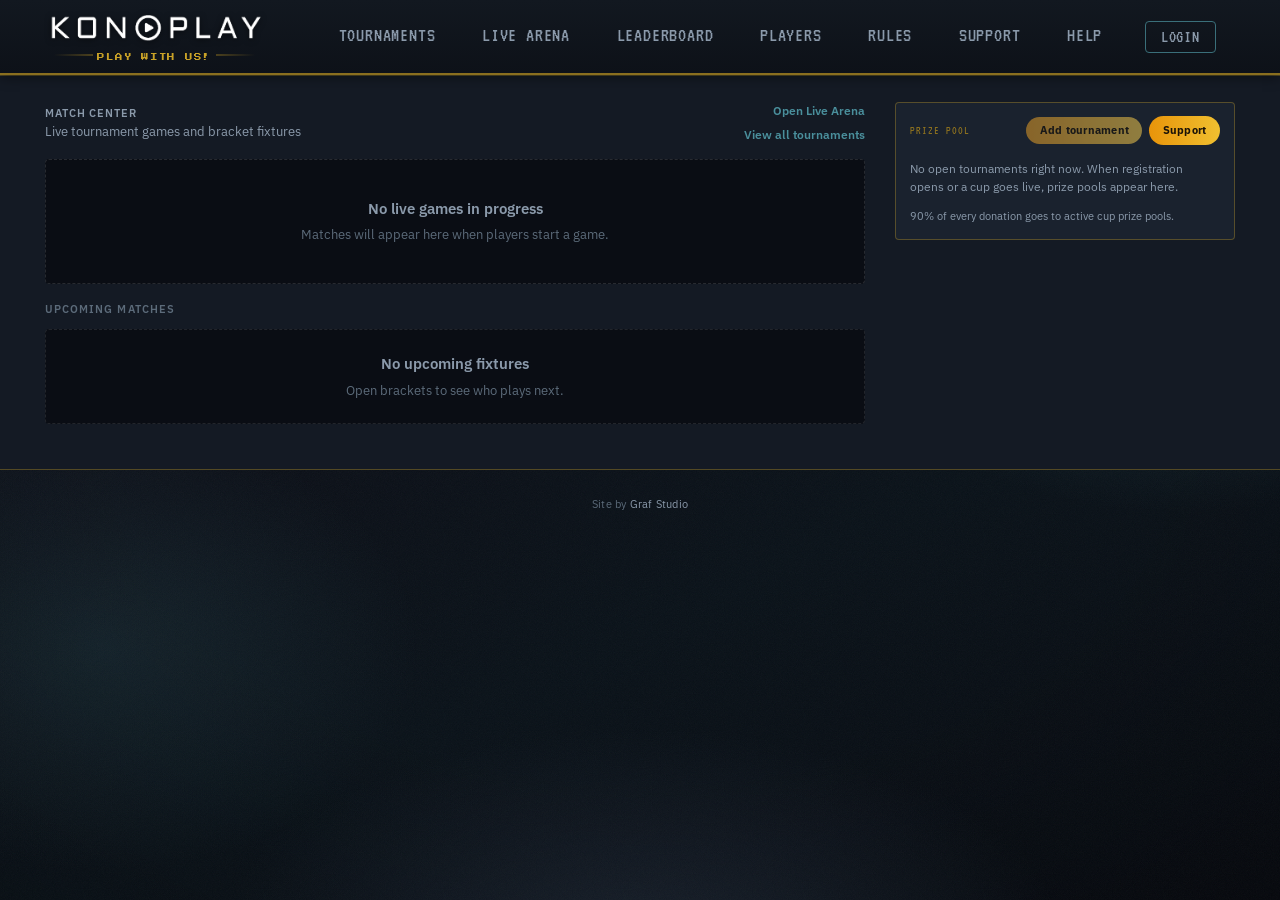
==== commit cd6ebb46: "Updates" ====
--- a/index.html
+++ b/index.html
@@ -1 +1 @@
-<!doctype html><html lang="en"><head><meta charset="utf-8"/><link rel="icon" href="/favicon.ico"/><meta name="viewport" content="width=device-width,initial-scale=1"/><meta name="theme-color" content="#000000"/><meta name="description" content="Konoplay — open Heroes III knockout cups, live brackets, leaderboards, and player stats."/><link rel="apple-touch-icon" href="/logo192.png"/><link rel="manifest" href="/manifest.json"/><title>Konoplay</title><script defer="defer" src="/static/js/main.dba856c5.js"></script><link href="/static/css/main.aa9542d2.css" rel="stylesheet"></head><body><noscript>You need to enable JavaScript to run this app.</noscript><div id="root"></div><div id="overlays"></div></body></html>+<!doctype html><html lang="en"><head><meta charset="utf-8"/><link rel="icon" href="/favicon.ico"/><meta name="viewport" content="width=device-width,initial-scale=1"/><meta name="theme-color" content="#000000"/><meta name="description" content="Konoplay — open Heroes III knockout cups, live brackets, leaderboards, and player stats."/><link rel="apple-touch-icon" href="/logo192.png"/><link rel="manifest" href="/manifest.json"/><title>Konoplay</title><script defer="defer" src="/static/js/main.66d6dc1d.js"></script><link href="/static/css/main.6c696d27.css" rel="stylesheet"></head><body><noscript>You need to enable JavaScript to run this app.</noscript><div id="root"></div><div id="overlays"></div></body></html>
--- a/static/css/main.6c696d27.css
+++ b/static/css/main.6c696d27.css
@@ -0,0 +1,2 @@
+@import url(https://fonts.googleapis.com/css2?family=IBM+Plex+Sans:wght@400;500;600;700&family=Press+Start+2P&family=VT323&display=swap);.Modal_backdrop__FbWlk{-webkit-backdrop-filter:blur(4px);backdrop-filter:blur(4px);background-color:#000000a6;height:100vh;left:0;position:fixed;top:0;width:100%;z-index:150}.Modal_modal__YudEM{animation:Modal_slide-down__zMDNX .3s ease-out forwards;background:linear-gradient(135deg,#1a1a2e,#16213e 50%,#0f3460);border:3px solid #0ff;border-radius:14px;box-shadow:0 8px 16px #00000080,0 0 30px #00ffff4d,inset 0 2px 4px #ffd7001a;font-size:10px;left:calc(50% + 35rem);padding:2rem;position:fixed;top:50vh;width:35em;z-index:200}.Modal_modal__YudEM a{margin-top:6px}@keyframes Modal_slide-down__zMDNX{0%{opacity:0;transform:translateY(-3rem)}to{opacity:1;transform:translateY(0)}}.Modal_submitModal__responsive__3CDRO{animation:Modal_slide-down__zMDNX .3s ease-out forwards;background-color:#fff;border-radius:14px;box-shadow:0 2px 8px #00000040;left:calc(50% - 10rem);padding:1rem;position:fixed;top:25vh;top:calc(50% - 20rem);width:20em;z-index:200}.Modal_modal_graf__crIOg{background-color:#fff;box-shadow:0 2px 8px #00000040;left:calc(50% + 20rem);padding:1rem;top:40vh}.Modal_modal_donate__sXMNd,.Modal_modal_graf__crIOg{animation:Modal_slide-left__8IuzL .3s ease-out forwards;border-radius:14px;font-family:Noto Sans JP,sans-serif;font-size:16px;position:fixed;width:30em;z-index:200}.Modal_modal_donate__sXMNd{border:3px solid gold;box-shadow:0 8px 16px #00000080,0 0 30px #ffd7004d,inset 0 2px 4px #00ffff1a;max-height:-webkit-fit-content;max-height:fit-content;right:calc(50% + 25rem);top:2%}.Modal_modal_addGame__4uvxI,.Modal_modal_donate__sXMNd{background:linear-gradient(135deg,#1a1a2e,#16213e 50%,#0f3460);bottom:15vh;padding:2rem 2rem 2rem 3rem}.Modal_modal_addGame__4uvxI{animation:Modal_slide-left__8IuzL .3s ease-out forwards;border:3px solid #4caf50;border-radius:14px;box-shadow:0 8px 16px #0009,0 0 30px #4caf5066;color:#0ff;font-family:Noto Sans JP,sans-serif;font-size:16px;height:55em;left:calc(-5% + 25rem);position:fixed;top:calc(-5% + 5rem);width:90em;z-index:200}.Modal_modal_addGame__4uvxI label{color:gold;display:block;font-size:.9rem;font-weight:700;margin-bottom:.3rem;margin-top:.5rem}.Modal_modal_addGame__4uvxI input,.Modal_modal_addGame__4uvxI select{background:linear-gradient(135deg,#00ffff1a,#ffd7000d);border:2px solid #0ff;border-radius:8px;color:#0ff;display:inline-block;font-size:.9rem;margin-right:.5rem;padding:.5rem;transition:all .3s ease;width:calc(50% - 1rem)}.Modal_modal_addGame__4uvxI input:focus,.Modal_modal_addGame__4uvxI select:focus{border-color:gold;box-shadow:0 0 10px #ffd70066;outline:none}.Modal_modal_addGame__4uvxI button{background:linear-gradient(135deg,gold,orange);border:2px solid gold;border-radius:8px;bottom:2rem;color:#000;cursor:pointer;font-size:1rem;font-weight:700;padding:.75rem 1.5rem;position:absolute;transition:all .3s ease}.Modal_modal_addGame__4uvxI button:first-of-type{left:3rem}.Modal_modal_addGame__4uvxI button:last-of-type{left:12rem}.Modal_modal_addGame__4uvxI button:hover{background:linear-gradient(135deg,#0ff,#09c);border-color:#0ff;box-shadow:0 4px 12px #00ffff80;transform:translateY(-2px)}.Modal_modal_addGame__4uvxI button:disabled{background:linear-gradient(135deg,#666,#444);border-color:#666;cursor:not-allowed;filter:grayscale(100%);opacity:.4}.Modal_modal_addGame__4uvxI button:disabled:hover{box-shadow:none;transform:none}.Modal_modal_addTournament__oJa5R{animation:Modal_modal-center-in__dHO0h .3s ease-out forwards;left:50%;max-height:calc(100vh - 2rem);position:fixed;top:50%;transform:translate(-50%,-50%);width:min(42rem,calc(100vw - 2rem));z-index:200}@keyframes Modal_modal-center-in__dHO0h{0%{opacity:0;transform:translate(-50%,calc(-50% - 1rem))}to{opacity:1;transform:translate(-50%,-50%)}}@keyframes Modal_slide-left__8IuzL{0%{opacity:0;transform:translateX(-5rem)}to{opacity:1;transform:translateX(0)}}.Modal_modal__responsive__H6EEr{padding:1rem;top:70vh;width:22em}.Modal_modal__responsive__H6EEr,.Modal_submitModalEnroll__responsive__B7Tcn{animation:Modal_slide-down__zMDNX .3s ease-out forwards;background-color:#fff;border-radius:14px;box-shadow:0 2px 8px #00000040;margin-left:10px;position:fixed;z-index:200}.Modal_submitModalEnroll__responsive__B7Tcn{padding:.5rem;top:20vh;width:23em}.Modal_modal_graf__responsive__qeZCF{animation:Modal_slide-down__zMDNX .3s ease-out forwards;background-color:#fff;border-radius:14px;box-shadow:0 2px 8px #00000040;margin-left:10px;padding:1rem;position:fixed;top:30vh;width:22em;z-index:200}.modalAddGame_header-text__u2Yg4{color:gold;font-size:2rem;font-weight:700;margin-bottom:1.5rem;text-align:center;text-shadow:0 0 10px #ffd70099,2px 2px 4px #000c}.ModalAddTournament_shell__LxXIN{background:var(--color-bg-panel);border:var(--border-panel);border-radius:var(--radius-md);box-shadow:var(--shadow-panel);display:flex;flex-direction:column;max-height:calc(100vh - 2rem);overflow:hidden}.ModalAddTournament_header__\+zJD7{background:var(--color-bg-panel-alt);border-bottom:var(--border-subtle);padding:1.35rem 1.5rem 1rem}.ModalAddTournament_title__SZzyN{color:var(--color-gold);font-family:var(--font-nav);font-size:1.5rem;font-weight:400;letter-spacing:.04em;line-height:1.2;margin:0 0 .4rem;text-transform:uppercase}.ModalAddTournament_subtitle__wGx5M{color:var(--color-text-muted);font-size:.88rem;line-height:1.5;margin:0}.ModalAddTournament_body__oA2du{display:flex;flex-direction:column;gap:1.25rem;overflow-y:auto;padding:1.25rem 1.5rem 1.5rem}.ModalAddTournament_balanceBanner__hA1WB,.ModalAddTournament_loading__QVOHZ{color:var(--color-text-muted);font-size:.9rem;margin:0}.ModalAddTournament_balanceBanner__hA1WB{background:var(--color-bg-deep);border:var(--border-subtle);border-radius:var(--radius-md);padding:.75rem 1rem}.ModalAddTournament_balanceBanner__hA1WB strong{color:var(--color-gold);font-weight:600}.ModalAddTournament_exceededBanner__S1jRe{background:#781e1e59;border:1px solid #dc505073;border-radius:var(--radius-md);color:#f0b4b4;font-size:.9rem;line-height:1.45;margin:0;padding:.75rem 1rem}.ModalAddTournament_exceededBanner__S1jRe strong{color:#ffb4b4;font-weight:600}.ModalAddTournament_fieldHint__LBoaU{color:var(--color-text-dim);font-size:.78rem;line-height:1.45;margin:0}.ModalAddTournament_warningHint__qjEbc{background:#c9a22714;border:1px solid #c9a2273d;border-radius:var(--radius-sm);color:#e6c06a;padding:.55rem .65rem}.ModalAddTournament_fieldError__UtOgi{color:#e88;font-size:.78rem;line-height:1.45;margin:0}.ModalAddTournament_inputError__szHtY{border-color:#dc5050a6}.ModalAddTournament_section__fHGLX{display:flex;flex-direction:column;gap:.85rem}.ModalAddTournament_sectionTitle__iZKGd{color:var(--color-text-dim);font-size:.72rem;font-weight:600;letter-spacing:.08em;margin:0;text-transform:uppercase}.ModalAddTournament_grid__cYnvU{grid-gap:.85rem 1rem;display:grid;gap:.85rem 1rem;grid-template-columns:repeat(2,minmax(0,1fr))}.ModalAddTournament_field__krYs5{display:flex;flex-direction:column;gap:.35rem;min-width:0}.ModalAddTournament_fieldWide__MGtiB{grid-column:1/-1}.ModalAddTournament_label__3AEb7{color:var(--color-text-muted);font-size:.78rem;font-weight:500;letter-spacing:.04em;text-transform:uppercase}.ModalAddTournament_input__0846D,.ModalAddTournament_select__c7MhT{background:var(--color-bg-panel-alt);border:var(--border-subtle);border-radius:var(--radius-sm);color:var(--color-text);font:inherit;font-size:.92rem;outline:none;padding:.6rem .75rem;transition:border-color .15s ease,background .15s ease;width:100%}.ModalAddTournament_select__c7MhT{-webkit-appearance:none;appearance:none;background-image:linear-gradient(45deg,#0000 50%,var(--color-text-dim) 50%),linear-gradient(135deg,var(--color-text-dim) 50%,#0000 50%);background-position:calc(100% - 16px) calc(50% + 2px),calc(100% - 11px) calc(50% + 2px);background-repeat:no-repeat;background-size:5px 5px,5px 5px;cursor:pointer;padding-right:2rem}.ModalAddTournament_input__0846D:hover,.ModalAddTournament_select__c7MhT:hover{border-color:#c9a22740}.ModalAddTournament_input__0846D:focus,.ModalAddTournament_select__c7MhT:focus{background-color:var(--color-bg-elevated);border-color:var(--color-gold-dim)}.ModalAddTournament_radioRow__UMsTy{display:flex;flex-wrap:wrap;gap:.65rem 1.25rem}.ModalAddTournament_checkLabel__rb2\+Q,.ModalAddTournament_radioLabel__zs1RF{align-items:center;color:var(--color-text);cursor:pointer;display:inline-flex;font-size:.9rem;gap:.45rem}.ModalAddTournament_checkLabel__rb2\+Q input,.ModalAddTournament_radioLabel__zs1RF input{accent-color:var(--color-gold)}.ModalAddTournament_visibilityPanel__sre39{background:var(--color-bg-deep);border:var(--border-subtle);border-radius:var(--radius-md);padding:.85rem 1rem}.ModalAddTournament_visibilityHint__uE49o{color:var(--color-text-muted);font-size:.82rem;line-height:1.45;margin:.5rem 0 0 1.55rem}.ModalAddTournament_actions__G24PJ{border-top:var(--border-subtle);display:flex;flex-wrap:wrap;gap:.65rem;padding-top:.35rem}.ModalAddTournament_primaryBtn__WKa4s,.ModalAddTournament_secondaryBtn__S0VwC{border-radius:var(--radius-sm);cursor:pointer;font:inherit;font-size:.9rem;font-weight:600;padding:.65rem 1.2rem;transition:border-color .15s ease,background .15s ease,transform .15s ease}.ModalAddTournament_primaryBtn__WKa4s{background:var(--color-gold);border:1px solid var(--color-gold-dim);color:var(--color-bg-deep)}.ModalAddTournament_primaryBtn__WKa4s:hover:not(:disabled){background:var(--color-gold-bright);transform:translateY(-1px)}.ModalAddTournament_primaryBtn__WKa4s:disabled,.ModalAddTournament_secondaryBtn__S0VwC:disabled{cursor:not-allowed;opacity:.55;transform:none}.ModalAddTournament_secondaryBtn__S0VwC{background:var(--color-bg-panel-alt);border:var(--border-subtle);color:var(--color-text)}.ModalAddTournament_secondaryBtn__S0VwC:hover{background:var(--color-bg-elevated);border-color:var(--color-gold-dim)}.ModalAddTournament_hidden__JAVKJ{display:none}@media (max-width:640px){.ModalAddTournament_header__\+zJD7{padding:1.1rem 1.15rem .9rem}.ModalAddTournament_body__oA2du{padding:1rem 1.15rem 1.25rem}.ModalAddTournament_grid__cYnvU{grid-template-columns:1fr}.ModalAddTournament_actions__G24PJ{flex-direction:column}.ModalAddTournament_primaryBtn__WKa4s,.ModalAddTournament_secondaryBtn__S0VwC{width:100%}}.Notification_notification-box__nTBq5{align-items:flex-start;animation:Notification_slideInRight__kQ\+MC .3s ease-out;background:var(--color-bg-panel);border:var(--border-panel);border-radius:var(--radius-md);box-shadow:var(--shadow-panel);color:var(--color-text);display:flex;font-family:var(--font-body);font-size:.9rem;gap:.75rem;max-width:420px;min-width:300px;padding:.9rem 1rem;position:fixed;right:1.25rem;top:calc(var(--layout-top-offset) + 1rem);z-index:9999}.Notification_success__6Lhe\+{border-color:#4a8f9c8c;box-shadow:var(--shadow-panel),inset 3px 0 0 var(--color-teal)}.Notification_error__0XDVu{border-color:#a85c5c80;box-shadow:var(--shadow-panel),inset 3px 0 0 #a85c5c}.Notification_warning__j\+qvw{border-color:#c9a2278c;box-shadow:var(--shadow-panel),inset 3px 0 0 var(--color-gold)}.Notification_iconWrapper__TB4bg{align-items:center;border-radius:var(--radius-md);display:flex;flex-shrink:0;font-size:.85rem;font-weight:700;height:1.75rem;justify-content:center;line-height:1;width:1.75rem}.Notification_success__6Lhe\+ .Notification_iconWrapper__TB4bg{background:#4a8f9c26;border:1px solid #4a8f9c59;color:var(--color-teal)}.Notification_error__0XDVu .Notification_iconWrapper__TB4bg{background:#a85c5c1f;border:1px solid #a85c5c59;color:#c97a7a}.Notification_warning__j\+qvw .Notification_iconWrapper__TB4bg{background:#c9a2271f;border:1px solid #c9a22759;color:var(--color-gold-bright)}.Notification_icon__kYg5v{display:block}.Notification_content__OsFCZ{display:flex;flex:1 1;flex-direction:column;gap:.25rem;padding-top:.1rem}.Notification_message__2g3qA{color:var(--color-text);font-size:.9rem;font-weight:500;line-height:1.45}.Notification_countdown__W8TUa{color:var(--color-text-muted);font-size:.75rem;font-weight:400}.Notification_notification-close__1sfpF{align-items:center;background:#0000;border:var(--border-subtle);border-radius:var(--radius-md);color:var(--color-text-muted);cursor:pointer;display:flex;flex-shrink:0;font-size:1rem;font-weight:600;height:1.75rem;justify-content:center;line-height:1;padding:0;transition:background .15s ease,border-color .15s ease,color .15s ease;width:1.75rem}.Notification_notification-close__1sfpF:hover{background:var(--color-bg-elevated);border-color:var(--color-gold-dim);color:var(--color-gold-bright)}@keyframes Notification_slideInRight__kQ\+MC{0%{opacity:0;transform:translateX(1.5rem)}to{opacity:1;transform:translateX(0)}}@media (max-width:768px){.Notification_notification-box__nTBq5{left:.75rem;max-width:none;min-width:auto;right:.75rem;top:calc(var(--layout-top-offset) + .5rem)}}.DonatorsBar_donatorsBar__aR1yI{align-items:stretch;background:var(--color-bg-panel);border-bottom:var(--border-panel);box-shadow:0 2px 8px #0003;display:grid;grid-template-columns:auto 1fr;height:1.75rem;height:var(--donators-bar-height,1.75rem);overflow:hidden;pointer-events:none;position:relative;width:100%;z-index:1}.DonatorsBar_donatorsLabel__3QREQ{align-items:center;background:var(--color-bg-panel-alt);border-right:var(--border-subtle);color:var(--color-gold-dim);display:flex;font-family:var(--font-nav);font-size:.8rem;font-weight:400;letter-spacing:.06em;padding:0 .75rem;text-transform:uppercase;white-space:nowrap}.DonatorsBar_donatorsScroll__MmNBy{min-width:0;overflow:hidden;position:relative}.DonatorsBar_donatorsScroll__MmNBy:after,.DonatorsBar_donatorsScroll__MmNBy:before{bottom:0;content:"";pointer-events:none;position:absolute;top:0;width:1.5rem;z-index:1}.DonatorsBar_donatorsScroll__MmNBy:before{background:linear-gradient(90deg,var(--color-bg-panel),#0000);left:0}.DonatorsBar_donatorsScroll__MmNBy:after{background:linear-gradient(270deg,var(--color-bg-panel),#0000);right:0}.DonatorsBar_donatorsTrack__cHuD8{align-items:center;animation:DonatorsBar_donatorsScroll__MmNBy 40s linear infinite;display:flex;height:100%;white-space:nowrap}@keyframes DonatorsBar_donatorsScroll__MmNBy{0%{transform:translateX(0)}to{transform:translateX(-50%)}}.DonatorsBar_donatorItem__9Kv0z{align-items:center;background:var(--color-bg-deep);border:var(--border-subtle);border-radius:var(--radius-sm);display:inline-flex;gap:.4rem;height:100%;margin:0 .5rem;max-height:100%;padding:0 .65rem;white-space:nowrap}.DonatorsBar_donatorRank__ud4ZE{color:var(--color-gold);font-size:.6rem;font-weight:700;letter-spacing:.02em;min-width:1.25rem;text-align:center}.DonatorsBar_donatorName__bWEAZ{color:var(--color-text);font-family:var(--font-body);font-size:.68rem;font-weight:600}.DonatorsBar_donatorAmount__A\+EcT{font-feature-settings:"tnum";color:var(--color-text-muted);font-family:var(--font-body);font-size:.62rem;font-variant-numeric:tabular-nums;font-weight:500}.DonatorsBar_donatorAmount__A\+EcT strong{color:var(--color-teal);font-weight:600}@media (max-width:768px){.DonatorsBar_donatorsBar__aR1yI{height:1.6rem}.DonatorsBar_donatorsLabel__3QREQ{font-size:.72rem;padding:0 .55rem}.DonatorsBar_donatorName__bWEAZ{font-size:.64rem}.DonatorsBar_donatorAmount__A\+EcT{font-size:.58rem}}.Layout_help-ico__X9D\+j{align-items:center;background:linear-gradient(135deg,#1a1a2e,#0f3460);border:4px solid #0ff;border-radius:50%;bottom:120px;box-shadow:0 4px 8px #00000080,0 0 20px #00ffff4d,inset 0 2px 4px #ffd70033;box-sizing:initial;cursor:pointer;display:flex;height:80px;justify-content:center;position:fixed;right:40px;transition:all .3s ease;width:80px}.Layout_help-ico__X9D\+j:hover{border-color:gold;box-shadow:0 8px 16px #0009,0 0 40px #0ff9,inset 0 2px 4px #ffd70066}.Layout_help-ico__X9D\+j:hover .Layout_help-icon__zQzoQ{animation:Layout_questionBounce__wpRJ2 .6s ease-in-out}.Layout_help-ico__X9D\+j:hover .Layout_tooltip__953Kn{opacity:1;visibility:visible}@keyframes Layout_questionBounce__wpRJ2{0%,to{transform:scale(1)}25%{transform:scale(1.15)}50%{transform:scale(.95)}75%{transform:scale(1.1)}}.Layout_help-icon__zQzoQ{align-items:center;background:linear-gradient(135deg,#0ff,#09c);border-radius:50%;box-shadow:inset -3px -3px 0 #0006,inset 3px 3px 0 #fff6,0 0 15px #0ffc;display:flex;height:50px;justify-content:center;position:relative;width:50px}.Layout_help-icon__zQzoQ:before{border:4px solid #1a1a2e;border-bottom:none;border-radius:20px 20px 0 0;box-shadow:inset 0 2px 0 #ffffff4d,0 1px 2px #00000080;content:"";height:24px;position:absolute;top:8px;width:20px}.Layout_help-icon__zQzoQ:after{background:#1a1a2e;border-radius:50%;bottom:8px;box-shadow:0 0 0 2px #0ff,0 2px 4px #00000080;content:"";height:6px;position:absolute;width:6px}.Layout_donators-bar__fcy49{align-items:center;background:linear-gradient(180deg,#1a1a2e,#0f172a);border-bottom:3px solid gold;box-shadow:0 4px 8px #00000080;display:flex;height:60px;left:0;overflow:hidden;position:fixed;top:var(--header-height);width:100%;z-index:100}.Layout_donators-track__TGBYc{animation:Layout_scroll__2jgnH 30s linear infinite;display:flex;white-space:nowrap}@keyframes Layout_scroll__2jgnH{0%{transform:translateX(0)}to{transform:translateX(-50%)}}.Layout_donator-item__3Idje{align-items:center;background:linear-gradient(135deg,#00ffff1a,#ffd7000d);border:2px solid #0ff;border-radius:8px;color:#0ff;display:inline-flex;font-weight:700;gap:10px;margin:0 20px;padding:10px 30px;white-space:nowrap}.Layout_donator-rank__8WX93{font-size:1.5rem}.Layout_donator-name__xzC3U{color:gold;font-size:1.1rem;text-shadow:0 0 5px #ffd70080}.Layout_donator-amount__oBb4q{color:#0ff;font-size:1rem}.Layout_tooltip__953Kn{background:linear-gradient(135deg,#1a1a2e,#0f3460);border:2px solid gold;border-radius:6px;box-shadow:0 4px 8px #00000080;color:#0ff;font-size:12px;font-weight:700;margin-right:15px;opacity:0;padding:8px 12px;pointer-events:none;position:absolute;right:100%;top:50%;transform:translateY(-50%);transition:all .3s ease;visibility:hidden;white-space:nowrap;z-index:9999}.Layout_tooltip__953Kn:before{border-bottom:8px solid #0000;border-left:8px solid gold;border-top:8px solid #0000;content:"";height:0;position:absolute;right:-10px;top:50%;transform:translateY(-50%);width:0}.Layout_siteChrome__E2-4R{background:linear-gradient(180deg,#121820,#0d1118);box-shadow:0 2px 12px #00000073;position:-webkit-sticky;position:sticky;top:0;width:100%;z-index:200}.Layout_mainContent__mUSt6{padding:0 .75rem .5rem;width:100%}.Layout_siteFooter__XljmF{color:var(--color-text-dim);font-size:.75rem;letter-spacing:.02em;padding:1.25rem 1rem 2rem;text-align:center}.Layout_siteFooter__XljmF a{color:var(--color-text-muted);text-decoration:none}.Layout_siteFooter__XljmF a:hover{color:var(--color-gold-dim)}@media (max-width:768px){.Layout_mainContent__mUSt6{padding:0 .5rem .5rem}.Layout_siteFooter__XljmF{font-size:.7rem;padding:1rem .75rem 1.5rem}.Layout_help-ico__X9D\+j{border-width:3px;bottom:5rem;height:56px;right:1rem;width:56px}.Layout_help-icon__zQzoQ{height:36px;width:36px}.Layout_help-icon__zQzoQ:before{border-width:3px;height:18px;top:6px;width:14px}.Layout_help-icon__zQzoQ:after{bottom:6px;height:5px;width:5px}}.CartButton_buttonGroup__gXPUT{align-items:center;display:flex;gap:8px;margin-left:auto}.CartButton_statBox__Iq3ES{align-items:center;background:var(--color-bg-panel-alt);border:var(--border-subtle);border-radius:var(--radius-md);box-sizing:border-box;display:flex;gap:6px;height:36px;justify-content:center;min-width:56px;padding:6px 10px;position:relative;transition:border-color .15s ease,background .15s ease}.CartButton_statBox__Iq3ES.CartButton_starsBox__G8Qk-{justify-content:flex-start;max-width:140px;min-width:50px}.CartButton_statBox__Iq3ES:hover{background:var(--color-bg-elevated);border-color:var(--color-gold-dim)}.CartButton_statBox__Iq3ES:hover .CartButton_tooltip__4HViA{opacity:1}.CartButton_silverIcon__2dYgh{background:#8b9aab}.CartButton_silverIcon__2dYgh:after{background:#c5d0dc}.CartButton_goldIcon__UnyJW{background:var(--color-gold-dim)}.CartButton_goldIcon__UnyJW:after{background:var(--color-gold)}.CartButton_coinIcon__fKwQL{background:var(--color-gold-dim);border-radius:50%;flex-shrink:0;height:16px;pointer-events:none;position:relative;width:16px}.CartButton_coinIcon__fKwQL:after{background:var(--color-gold);border-radius:50%;content:"";height:6px;left:50%;position:absolute;top:50%;transform:translate(-50%,-50%);width:6px}.CartButton_statValue__EEofq{font-feature-settings:"tnum";color:var(--color-gold);font-family:var(--font-body);font-size:.875rem;font-variant-numeric:tabular-nums;font-weight:600;pointer-events:none}.CartButton_button__HraFs{background:#0000;border:1px solid var(--color-teal-dim);border-radius:var(--radius-md);color:var(--color-text-muted);cursor:pointer;font-family:var(--font-nav);font-size:1.2rem;letter-spacing:.04em;line-height:1;padding:.4rem 1rem;text-decoration:none;text-transform:uppercase;transition:color .15s ease,border-color .15s ease,background .15s ease}.CartButton_button__HraFs:active,.CartButton_button__HraFs:hover{background:#c9a22714;border-color:var(--color-gold-dim);color:var(--color-gold-bright)}.CartButton_textButton__CcHKn{align-items:center;background:var(--color-bg-panel-alt);border:var(--border-subtle);border-radius:var(--radius-md);color:var(--color-text-muted);cursor:pointer;display:flex;font-family:var(--font-body);font-size:.75rem;font-weight:600;height:36px;justify-content:center;padding:0 10px;text-decoration:none;transition:border-color .15s ease,color .15s ease,background .15s ease;white-space:nowrap}.CartButton_textButton__CcHKn:hover{background:var(--color-bg-elevated);border-color:var(--color-gold-dim);color:var(--color-gold-bright)}.CartButton_tooltip__4HViA{background:var(--color-bg-elevated);border:var(--border-subtle);border-radius:var(--radius-md);bottom:-32px;color:var(--color-text-muted);font-family:var(--font-body);font-size:.75rem;left:50%;opacity:0;padding:4px 10px;pointer-events:none;position:absolute;transform:translateX(-50%);transition:opacity .15s ease;white-space:nowrap;z-index:9999}.CartButton_iconButton__A1AM7:hover .CartButton_tooltip__4HViA,.CartButton_statBox__Iq3ES:hover .CartButton_tooltip__4HViA{opacity:1}.CartButton_modalBackdrop__aOeht{background:#000000a6;height:100%;left:0;position:fixed;top:0;width:100%;z-index:999}.CartButton_transactionsModal__1ke\+7{background:var(--color-bg-panel);border:var(--border-panel);border-radius:var(--radius-md);box-shadow:var(--shadow-panel);display:flex;flex-direction:column;left:50%;max-height:80vh;max-width:560px;position:fixed;top:50%;transform:translate(-50%,-50%);width:90%;z-index:1000}.CartButton_modalHeader__VorR5{align-items:center;border-bottom:var(--border-subtle);display:flex;justify-content:space-between;padding:1rem 1.25rem}.CartButton_modalHeader__VorR5 h3{color:var(--color-gold);font-family:var(--font-display);font-size:.75rem;letter-spacing:.06em;margin:0}.CartButton_closeButton__p6geK{align-items:center;background:#0000;border:var(--border-subtle);border-radius:var(--radius-md);color:var(--color-text-muted);cursor:pointer;display:flex;font-size:1.25rem;height:32px;justify-content:center;line-height:1;transition:border-color .15s ease,color .15s ease;width:32px}.CartButton_closeButton__p6geK:hover{border-color:var(--color-gold-dim);color:var(--color-gold-bright)}.CartButton_modalBody__z0Vk5{max-height:calc(80vh - 60px);overflow-y:auto;padding:1rem 1.25rem}.CartButton_noTransactions__ZYsnM{color:var(--color-text-muted);font-size:.9rem;padding:1.5rem;text-align:center}.CartButton_transactionsList__hk9EA{display:flex;flex-direction:column;gap:.65rem}.CartButton_transactionItem__oH63n{background:var(--color-bg-deep);border:var(--border-subtle);border-radius:var(--radius-md);padding:.75rem 1rem;transition:background .15s ease}.CartButton_transactionItem__oH63n:hover{background:var(--color-bg-elevated)}.CartButton_transactionItem__oH63n.CartButton_positive__Gs2-O{border-left:2px solid #4caf6a}.CartButton_transactionItem__oH63n.CartButton_negative__TCcv7{border-left:2px solid #c75c5c}.CartButton_transactionHeader__C9MhH{align-items:center;display:flex;justify-content:space-between;margin-bottom:.35rem}.CartButton_transactionType__w-RH4{color:var(--color-text-muted);font-size:.7rem;font-weight:600;letter-spacing:.05em;text-transform:uppercase}.CartButton_transactionAmount__qzlLW{font-feature-settings:"tnum";font-size:.9rem;font-variant-numeric:tabular-nums;font-weight:600}.CartButton_amountPositive__5ecKC{color:#4caf6a}.CartButton_amountNegative__MUttE{color:#c75c5c}.CartButton_transactionDescription__sI\+18{color:var(--color-text);font-size:.85rem;margin-bottom:.35rem}.CartButton_transactionFooter__bh7Eo{align-items:center;color:var(--color-text-dim);display:flex;font-size:.75rem;justify-content:space-between}.CartButton_transactionBalance__jmwNN{color:var(--color-gold-dim);font-weight:600}@media (max-width:768px){.CartButton_buttonGroup__gXPUT{flex-wrap:wrap;gap:.5rem;justify-content:center;margin-left:0;width:100%}.CartButton_button__HraFs{padding:.65rem 1rem;text-align:center;width:100%}.CartButton_textButton__CcHKn{flex-basis:calc(50% - 0.25rem);flex-grow:1;flex-shrink:1;min-width:0}.CartButton_statBox__Iq3ES.CartButton_starsBox__G8Qk-{justify-content:center;max-width:none;width:100%}}.MainHeader_header__5vDlZ{align-items:center;background:#0000;border-bottom:2px solid var(--color-gold-dim);display:flex;height:var(--header-height);justify-content:space-between;overflow:visible;padding:0 clamp(1rem,5%,3rem);width:100%;z-index:1}.MainHeader_brand__xTKIe{display:flex;flex-direction:column;flex-shrink:0;z-index:202}.MainHeader_navLink__ip869,.MainHeader_nav__ARltg{align-items:center;display:flex;overflow:visible}.MainHeader_navLink-link__oPl-K{color:var(--color-text-muted);font-family:var(--font-nav);font-size:1.35rem;font-weight:400;letter-spacing:.04em;line-height:1;margin-left:12px;margin-right:12px;text-decoration:none;text-transform:uppercase;transition:color .15s ease}.MainHeader_navLink-link__oPl-K:hover{color:var(--color-gold-bright)}.MainHeader_navSupportBtn__b\+cv4{background:none;border:none;color:var(--color-text-muted);cursor:pointer;font-family:var(--font-nav);font-size:1.35rem;font-weight:400;letter-spacing:.04em;line-height:1;margin-left:12px;margin-right:12px;padding:0;text-transform:uppercase;transition:color .15s ease}.MainHeader_navSupportBtn__b\+cv4:hover{color:var(--color-gold-bright)}.MainHeader_navLink-dropdown__Lngdl{left:0;margin-top:0;min-width:280px;padding-top:2px;top:100%;z-index:10000}.MainHeader_navLink-dropdown-statistic__mWsvV,.MainHeader_navLink-dropdown__Lngdl{opacity:0;pointer-events:none;position:absolute;transition:opacity .2s ease,visibility .2s ease;visibility:hidden}.MainHeader_navLink-dropdown-statistic__mWsvV{left:100%;margin-left:2px;min-width:180px;top:0;z-index:10001}.MainHeader_navLink-dropdown-item__sbwhD,.MainHeader_navLink-dropdown-statistic-item__AHJmi{background:var(--color-bg-panel);border:var(--border-subtle);border-left:2px solid var(--color-gold-dim);color:var(--color-text);display:block;font-family:var(--font-nav);font-size:1.15rem;letter-spacing:.03em;line-height:1.2;margin-bottom:1px;padding:10px 12px;text-decoration:none;width:100%}.MainHeader_navLink-dropdown-item__sbwhD:hover,.MainHeader_navLink-dropdown-statistic-item__AHJmi:hover{background:var(--color-bg-elevated);border-left-color:var(--color-gold);color:var(--color-gold-bright)}.MainHeader_navLink-dropdown__Lngdl:hover .MainHeader_navLink-dropdown-statistic__mWsvV,.MainHeader_navLink-item__AEmDH:hover .MainHeader_navLink-dropdown__Lngdl{opacity:1;pointer-events:auto;visibility:visible}.MainHeader_navLink-item__AEmDH{cursor:pointer;list-style:none;overflow:visible;padding:1.25rem .75rem;position:relative}.MainHeader_navLink-item__AEmDH:hover{background:#c9a2270f;box-shadow:inset 0 -2px 0 0 var(--color-gold-dim)}.MainHeader_navLink-item-btn__uGp0i{align-items:center;display:flex;justify-content:center;list-style:none;padding:0 .5rem}.MainHeader_navLink-item-btn__uGp0i:hover{background:none;box-shadow:none}.MainHeader_navLink-nickname__JqHce{align-items:center;background:var(--color-bg-panel-alt);border:var(--border-subtle);border-radius:var(--radius-md);display:flex;flex-shrink:0;list-style:none;margin-right:.5rem;padding:6px 12px;white-space:nowrap}.MainHeader_nicknameText__nOZ-U{color:var(--color-text);display:block;font-family:var(--font-body);font-size:.875rem;font-weight:600;white-space:nowrap}.MainHeader_logo__u9JyB img{display:block;filter:drop-shadow(0 1px 3px rgba(0,0,0,.6));height:36px;width:auto}.MainHeader_logo-credo__5kC1R{color:var(--color-gold);font-family:var(--font-display);font-size:.5rem;letter-spacing:.1em;line-height:1.5;padding:6px 0 0;position:relative;text-align:center;text-transform:uppercase}.MainHeader_logo-credo__5kC1R:after,.MainHeader_logo-credo__5kC1R:before{background:linear-gradient(90deg,#0000,var(--color-gold-dim));content:"";height:1px;position:absolute;top:50%;transform:translateY(-50%);width:18%}.MainHeader_logo-credo__5kC1R:after{background:linear-gradient(90deg,var(--color-gold-dim),#0000)}.MainHeader_logo-credo__5kC1R:before{left:4%}.MainHeader_logo-credo__5kC1R:after{right:4%}.MainHeader_header__5vDlZ h1{color:var(--color-text)}.MainHeader_header__5vDlZ ul{list-style:none;margin:0;padding:0}.MainHeader_menuToggle__lehrj{background:var(--color-bg-panel-alt);border:1px solid #c9a22759;border-radius:var(--radius-md);cursor:pointer;display:none;flex-direction:column;flex-shrink:0;gap:5px;height:44px;justify-content:center;margin:0;padding:10px;width:44px;z-index:202}.MainHeader_menuToggleBar__-Xblk{background:var(--color-gold);border-radius:1px;display:block;height:2px;transition:transform .2s ease,opacity .2s ease;width:100%}.MainHeader_menuToggleOpen__nvmj1 .MainHeader_menuToggleBar__-Xblk:first-child{transform:translateY(7px) rotate(45deg)}.MainHeader_menuToggleOpen__nvmj1 .MainHeader_menuToggleBar__-Xblk:nth-child(2){opacity:0}.MainHeader_menuToggleOpen__nvmj1 .MainHeader_menuToggleBar__-Xblk:nth-child(3){transform:translateY(-7px) rotate(-45deg)}.MainHeader_menuBackdrop__eVWcb{display:none}@media (max-width:900px){.MainHeader_navLink-link__oPl-K,.MainHeader_navSupportBtn__b\+cv4{font-size:1.1rem;margin-left:6px;margin-right:6px}.MainHeader_navLink-item__AEmDH{padding:1rem .35rem}}@media (max-width:768px){.MainHeader_header__5vDlZ{align-items:center;display:flex;height:4rem;justify-content:center;padding:0 .75rem;position:relative}.MainHeader_brand__xTKIe{align-items:center;text-align:center}.MainHeader_menuToggle__lehrj{display:flex;position:absolute;right:.75rem;top:50%;transform:translateY(-50%)}.MainHeader_menuToggleOpen__nvmj1{transform:translateY(-50%)}.MainHeader_menuBackdrop__eVWcb{background:#0000008c;border:none;cursor:pointer;display:block;inset:0;margin:0;padding:0;z-index:199}.MainHeader_menuBackdrop__eVWcb,.MainHeader_nav__ARltg{position:fixed;top:var(--header-height);top:var(--site-chrome-height,var(--header-height))}.MainHeader_nav__ARltg{-webkit-overflow-scrolling:touch;background:linear-gradient(180deg,#121820,#0d1118);border-bottom:2px solid var(--color-gold-dim);box-shadow:0 8px 24px #00000080;left:0;max-height:calc(100dvh - var(--header-height));max-height:calc(100dvh - var(--site-chrome-height, var(--header-height)));opacity:0;overflow-y:auto;pointer-events:none;right:0;transform:translateY(-110%);transition:transform .25s ease,opacity .25s ease,visibility .25s ease;visibility:hidden;z-index:201}.MainHeader_navOpen__HXWtr{opacity:1;pointer-events:auto;transform:translateY(0);visibility:visible}.MainHeader_navLink__ip869{align-items:stretch;flex-direction:column;padding:.5rem 0 1rem;width:100%}.MainHeader_navLink-item-btn__uGp0i,.MainHeader_navLink-item__AEmDH{border-bottom:var(--border-subtle);padding:0;width:100%}.MainHeader_navLink-item-btn__uGp0i:hover,.MainHeader_navLink-item__AEmDH:hover{background:none;box-shadow:none}.MainHeader_navLink-link__oPl-K{display:block;font-size:1.25rem;margin:0;padding:.9rem 1.25rem}.MainHeader_navLink-dropdown__Lngdl{background:#0003;min-width:0;opacity:1;padding:0 0 .5rem;pointer-events:auto;position:static;visibility:visible}.MainHeader_navLink-dropdown-item__sbwhD{background:#0000;border:none;font-size:1.05rem;margin-bottom:0;padding:.65rem 1.25rem .65rem 2rem}.MainHeader_navLink-dropdown-item__sbwhD:hover{background:#c9a22714}.MainHeader_navLink-item-btn__uGp0i{align-items:stretch;border-bottom:none;flex-direction:column;gap:.75rem;padding:1rem 1.25rem 1.25rem}.MainHeader_navLink-nickname__JqHce{justify-content:center;margin:0;width:100%}.MainHeader_logo__u9JyB img{height:30px}.MainHeader_logo-credo__5kC1R{font-size:.45rem}}.MatchLogDetailsModal_backdrop__jYaBU{align-items:center;-webkit-backdrop-filter:blur(6px);backdrop-filter:blur(6px);background:#04080eb8;display:flex;inset:0;justify-content:center;padding:1rem;position:fixed;z-index:10000}.MatchLogDetailsModal_popup__hpZRD{background:var(--color-bg-panel);border:var(--border-panel);border-radius:var(--radius-md);box-shadow:var(--shadow-panel);color:var(--color-text);display:flex;flex-direction:column;max-height:86vh;overflow:hidden;position:relative;width:min(100%,42rem)}.MatchLogDetailsModal_closeButton__WelaK{background:#ffffff14;border:none;border-radius:999px;color:var(--color-text);cursor:pointer;font-size:1.2rem;height:2rem;position:absolute;right:.75rem;top:.75rem;width:2rem;z-index:2}.MatchLogDetailsModal_header__G77Jt{border-bottom:var(--border-subtle);padding:1.2rem 1.25rem .85rem}.MatchLogDetailsModal_title__XWTof{color:var(--color-text);font-family:var(--font-nav);font-size:1.15rem;margin:0 0 .35rem}.MatchLogDetailsModal_subtitle__2MfVL{color:var(--color-text-muted);font-size:.88rem;margin:0}.MatchLogDetailsModal_body__qGHyC{overflow-y:auto;padding:1rem 1.25rem 1.25rem}.MatchLogDetailsModal_section__CjqMc+.MatchLogDetailsModal_section__CjqMc{border-top:var(--border-subtle);margin-top:1.1rem;padding-top:1.1rem}.MatchLogDetailsModal_sectionTitle__EsWoL{color:var(--color-gold);font-size:.72rem;letter-spacing:.08em;margin:0 0 .75rem;text-transform:uppercase}.MatchLogDetailsModal_metaGrid__L4Z4U{grid-gap:.75rem;display:grid;gap:.75rem;grid-template-columns:repeat(auto-fit,minmax(140px,1fr));margin:0}.MatchLogDetailsModal_metaGrid__L4Z4U dt{color:var(--color-text-muted);font-size:.68rem;letter-spacing:.06em;margin:0 0 .2rem;text-transform:uppercase}.MatchLogDetailsModal_metaGrid__L4Z4U dd{color:var(--color-text);font-size:.92rem;margin:0}.MatchLogDetailsModal_tournamentLink__RdFr5{color:var(--color-gold);display:inline-flex;font-size:.84rem;font-weight:600;margin-top:.85rem;text-decoration:none}.MatchLogDetailsModal_tournamentLink__RdFr5:hover{color:var(--color-gold-bright);text-decoration:underline}.MatchLogDetailsModal_mapList__RDye6{grid-gap:.75rem;display:grid;gap:.75rem}.MatchLogDetailsModal_mapCard__2yI4f{background:var(--color-bg-deep);border:var(--border-subtle);border-radius:var(--radius-md);padding:.8rem .9rem}.MatchLogDetailsModal_mapHeader__F5ftj{align-items:center;display:flex;gap:.5rem;justify-content:space-between;margin-bottom:.55rem}.MatchLogDetailsModal_mapLabel__oFUer{color:var(--color-gold);font-size:.78rem;font-weight:700;letter-spacing:.05em;text-transform:uppercase}.MatchLogDetailsModal_mapWinner__EJJ6T{color:var(--color-gold-bright);font-size:.78rem;font-weight:700}.MatchLogDetailsModal_mapMatchup__sRVoD{grid-gap:.45rem;align-items:center;display:grid;font-size:.84rem;gap:.45rem;grid-template-columns:minmax(0,1fr) auto auto auto auto minmax(0,1fr)}.MatchLogDetailsModal_mapCastle__B0474{color:var(--color-text-muted);font-size:.78rem}.MatchLogDetailsModal_mapVs__mVOJc{color:var(--color-text-dim);font-size:.72rem;text-transform:uppercase}.MatchLogDetailsModal_mapMeta__Nc8Z2{color:var(--color-text-muted);font-size:.78rem;margin:.55rem 0 0}.MatchLogDetailsModal_embedWrap__x6PWJ{background:#000;border:var(--border-subtle);border-radius:var(--radius-md);margin-bottom:.85rem;overflow:hidden}.MatchLogDetailsModal_embedFrame__8lqGa{aspect-ratio:16/9;border:0;display:block;width:100%}.MatchLogDetailsModal_linkList__OTWmI{display:flex;flex-wrap:wrap;gap:.55rem}.MatchLogDetailsModal_recordingLink__\+yID\+{align-items:center;background:#9146ff1f;border:1px solid #9146ff73;border-radius:var(--radius-sm);color:#d8b4ff;display:inline-flex;font-size:.8rem;font-weight:600;padding:.45rem .75rem;text-decoration:none}.MatchLogDetailsModal_recordingLink__\+yID\+:hover{background:#9146ff33;color:#fff}@media (max-width:640px){.MatchLogDetailsModal_mapMatchup__sRVoD{grid-template-columns:1fr;text-align:center}}.Heroes3_gamesContainer__0Rikb{background:var(--color-bg-panel);border:var(--border-panel);border-radius:var(--radius-md);box-shadow:var(--shadow-panel);margin:0 auto;max-width:1100px;padding:1.75rem 1.5rem 2.5rem}.Heroes3_pageHeader__cBbwu{align-items:flex-start;display:flex;flex-wrap:wrap;gap:1rem 1.5rem;justify-content:space-between;margin-bottom:1.5rem}.Heroes3_pageTitle__dHqN-{color:var(--color-gold);font-family:var(--font-display);font-size:1rem;letter-spacing:.06em;line-height:1.6;margin:0 0 .35rem;text-align:left}.Heroes3_addGameBtn__Uj-5U{background:var(--color-gold);border:1px solid var(--color-gold-dim);border-radius:var(--radius-md);color:var(--color-bg-deep);cursor:pointer;font-family:var(--font-body);font-size:.8125rem;font-weight:600;padding:.5rem 1rem;transition:background .15s ease,border-color .15s ease,color .15s ease;white-space:nowrap}.Heroes3_addGameBtn__Uj-5U:hover{background:var(--color-gold-bright);border-color:var(--color-gold-bright)}.Heroes3_pageSubtitle__ksT0h{color:var(--color-text-muted);font-size:.9rem;font-weight:400;line-height:1.5;margin:0}.Heroes3_pageSubtitle__ksT0h a{color:var(--color-teal);text-decoration:none}.Heroes3_pageSubtitle__ksT0h a:hover{color:var(--color-gold-bright);text-decoration:underline}.Heroes3_loading__6MoXg{color:var(--color-text-muted);font-size:.95rem;padding:2rem;text-align:center}.Heroes3_controls__ibpS\+{align-items:flex-end;border-bottom:var(--border-subtle);display:flex;flex-wrap:wrap;gap:1rem 1.5rem;margin-bottom:1.25rem;padding-bottom:1rem}.Heroes3_searchBox__mLwfJ,.Heroes3_sortBox__5HBtM{align-items:flex-start;display:flex;flex-direction:column;gap:.35rem}.Heroes3_combobox__YDq71{min-width:220px;position:relative}.Heroes3_combobox__YDq71 .Heroes3_searchInput__NyYXo{width:100%}.Heroes3_suggestionsList__ETHCx{background:var(--color-bg-elevated);border:var(--border-subtle);border-radius:var(--radius-md);box-shadow:var(--shadow-panel);left:0;list-style:none;margin:0;max-height:200px;overflow-y:auto;padding:0;position:absolute;right:0;top:calc(100% + 4px);z-index:20}.Heroes3_suggestionItem__56Dwd{background:#0000;border:none;color:var(--color-text);cursor:pointer;display:block;font-family:var(--font-body);font-size:.875rem;padding:.5rem .75rem;text-align:left;width:100%}.Heroes3_suggestionActive__5vPTb,.Heroes3_suggestionItem__56Dwd:hover{background:#c9a2271a;color:var(--color-gold-bright)}.Heroes3_noResults__vJfC2{color:var(--color-text-muted);font-size:.9rem;margin:0 0 1rem}.Heroes3_controlLabel__OL7a7{color:var(--color-text-muted);font-size:.7rem;font-weight:600;letter-spacing:.06em;text-transform:uppercase}.Heroes3_searchInput__NyYXo,.Heroes3_sortSelect__h\+NzK{background:var(--color-bg-deep);border:var(--border-subtle);border-radius:var(--radius-md);color:var(--color-text);font-family:var(--font-body);font-size:.9rem;outline:none;padding:.55rem .75rem;transition:border-color .15s ease}.Heroes3_searchInput__NyYXo{min-width:220px}.Heroes3_searchInput__NyYXo::placeholder{color:var(--color-text-dim)}.Heroes3_searchInput__NyYXo:focus,.Heroes3_sortSelect__h\+NzK:focus{border-color:var(--color-gold-dim)}.Heroes3_sortSelect__h\+NzK{cursor:pointer;min-width:200px}.Heroes3_sortSelect__h\+NzK option{background:var(--color-bg-panel);color:var(--color-text)}.Heroes3_gamesList__Pq6Bv{grid-gap:1rem;display:grid;gap:1rem;grid-template-columns:repeat(auto-fill,minmax(320px,1fr));max-height:70vh;overflow-y:auto;padding-right:4px}.Heroes3_gamesList__Pq6Bv::-webkit-scrollbar{width:8px}.Heroes3_gamesList__Pq6Bv::-webkit-scrollbar-track{background:#0003;border-radius:var(--radius-sm)}.Heroes3_gamesList__Pq6Bv::-webkit-scrollbar-thumb{background:var(--color-gold-dim);border-radius:var(--radius-sm)}.Heroes3_gameCard__V2FIh{background:var(--color-bg-deep);border:var(--border-subtle);border-left:2px solid var(--color-gold-dim);border-radius:var(--radius-md);color:inherit;cursor:pointer;display:block;font:inherit;padding:1rem 1.1rem;text-align:left;transition:border-color .15s ease,background .15s ease,transform .15s ease;width:100%}.Heroes3_gameCard__V2FIh:hover{background:var(--color-bg-elevated);border-left-color:var(--color-gold);transform:translateY(-1px)}.Heroes3_openHint__hmVa6{color:var(--color-teal);font-size:.74rem;font-weight:600;letter-spacing:.04em;margin-top:.75rem;text-transform:uppercase}.Heroes3_gameHeader__f6mSs{align-items:center;border-bottom:var(--border-subtle);display:flex;gap:.5rem;justify-content:space-between;margin-bottom:.65rem;padding-bottom:.65rem}.Heroes3_gameDate__3froN{font-feature-settings:"tnum";color:var(--color-text-muted);font-size:.8rem;font-variant-numeric:tabular-nums}.Heroes3_gameType__nJe6R{border:1px solid #c9a2274d;border-radius:var(--radius-sm);color:var(--color-gold-dim);font-size:.7rem;font-weight:600;letter-spacing:.05em;padding:.2rem .5rem;text-transform:uppercase}.Heroes3_tournamentInfo__qJYnY{align-items:center;display:flex;flex-wrap:wrap;font-size:.85rem;gap:.5rem;justify-content:space-between;margin-bottom:.75rem}.Heroes3_tournamentName__KV9vM{color:var(--color-gold);font-weight:600}.Heroes3_stage__X-5R\+{color:var(--color-text-muted);font-size:.75rem;letter-spacing:.04em;text-transform:uppercase}.Heroes3_matchup__GoAW9{align-items:stretch;display:flex;gap:.5rem;justify-content:space-between;margin:.75rem 0}.Heroes3_player__lzyyr{background:#0003;border:var(--border-subtle);border-radius:var(--radius-md);flex:1 1;padding:.65rem;text-align:center}.Heroes3_winnerPlayer__fUwCi{background:#c9a22714;border-color:#c9a22773}.Heroes3_playerName__mKcrU{color:var(--color-text);font-size:.95rem;font-weight:600;margin-bottom:.35rem}.Heroes3_winnerPlayer__fUwCi .Heroes3_playerName__mKcrU{color:var(--color-gold-bright)}.Heroes3_castle__uLZLf{color:var(--color-text-muted);font-size:.8rem;margin-top:.25rem}.Heroes3_vs__GMmr3{align-items:center;color:var(--color-text-dim);display:flex;font-size:.65rem;font-weight:700;letter-spacing:.08em;padding:0 .25rem}.Heroes3_score__yjNqR{font-feature-settings:"tnum";color:var(--color-text-muted);font-size:.85rem;font-variant-numeric:tabular-nums;margin:.5rem 0 .35rem;text-align:center}.Heroes3_winner__XjW8N{border-top:var(--border-subtle);color:var(--color-gold-dim);font-size:.8rem;font-weight:600;margin-top:.35rem;padding-top:.35rem;text-align:center}@media (max-width:768px){.Heroes3_gamesContainer__0Rikb{padding:1rem}.Heroes3_gamesList__Pq6Bv{grid-template-columns:1fr}.Heroes3_matchup__GoAW9{flex-direction:column}.Heroes3_vs__GMmr3{justify-content:center;padding:.15rem 0}.Heroes3_searchInput__NyYXo,.Heroes3_sortSelect__h\+NzK{min-width:0;width:100%}}.Players_playerContainer__X4Pxl{background:radial-gradient(circle at top right,#b3561833,#08142cf5 45%);border:1px solid #d6ab7259;border-radius:16px;box-shadow:0 20px 40px #04081473;color:#fff;margin:2rem auto;max-width:1240px;padding:2rem}.Players_header__kCJBM{color:#f4ead3;font-size:2.25rem;font-weight:700;letter-spacing:.02em;margin:0}.Players_headerSubtitle__YCrXK{color:#e4e2d6c7;font-size:.98rem;margin:.5rem 0 1.75rem}.Players_sourceBadge__JsecL{align-items:center;background:#285a4659;border:1px solid #78c8a073;border-radius:999px;color:#b8e8d0;display:inline-flex;font-size:.78rem;font-weight:600;letter-spacing:.04em;margin:-1rem 0 1.5rem;padding:.35rem .75rem;text-transform:uppercase}.Players_sectionNote__CG-Uv{color:#e4e2d6a6;font-size:.9rem;line-height:1.45;margin:-.5rem 0 1rem}.Players_heroGrid__HwEAJ{grid-gap:1.2rem;display:grid;gap:1.2rem;grid-template-columns:minmax(0,2fr) minmax(280px,1fr);margin-bottom:1.7rem}.Players_profileCard__m6jMv,.Players_statusCard__Vzims{background:linear-gradient(180deg,#141f3aeb,#0d162aeb);border:1px solid #b6a07d4d;border-radius:14px;box-shadow:inset 0 1px 0 #ffffff0d}.Players_profileCard__m6jMv{grid-gap:1.2rem;display:grid;gap:1.2rem;padding:1.2rem}.Players_profileMain__fyLIb{align-items:center;display:flex;gap:1rem}.Players_avatarFallback__iDieq,.Players_avatarImage__mOhmN{border:3px solid #d1ad6ce6;border-radius:50%;flex-shrink:0;height:128px;width:128px}.Players_avatarImage__mOhmN{object-fit:cover}.Players_avatarFallback__iDieq{align-items:center;background:#321f5cd9;color:#f8f5ea;display:flex;font-size:2.75rem;font-weight:700;justify-content:center}.Players_profileInfo__fdHiP{min-width:0}.Players_profileEyebrow__w\+Nxl{color:#e6d1a9d6;font-size:.72rem;letter-spacing:.14em;margin-bottom:.4rem;text-transform:uppercase}.Players_playerName__aI\+jH{align-items:center;color:#f7f2e6;display:flex;flex-wrap:wrap;font-size:clamp(1.85rem,3.8vw,2.7rem);gap:.5rem .65rem;margin:0;overflow-wrap:anywhere;text-align:left}.Players_playerCountryFlag__DxhWM{align-self:center}.Players_lobbyNick__YvIWy{grid-gap:.3rem;background:#101d33bf;border:1px solid #7085aa66;border-radius:10px;display:grid;gap:.3rem;margin-top:.85rem;padding:.7rem .85rem}.Players_lobbyLabel__j0j83{color:#bfcde5b8;font-size:.68rem;letter-spacing:.13em;text-transform:uppercase}.Players_lobbyValue__-wGNQ{color:#f0e8d6;font-size:1.04rem;font-weight:600}.Players_publicLinksBlock__I4VSN{border-top:1px solid #acb7ca33;padding-top:.95rem}.Players_settingsBlock__s3KoX{border-top:1px solid #acb7ca33;padding-top:1rem}.Players_publicLinksTitle__Gnibd{color:#d3bd90d9;font-size:.72rem;letter-spacing:.13em;margin-bottom:.6rem;text-transform:uppercase}.Players_publicLinksList__5Gjrb{grid-gap:.55rem;display:grid;gap:.55rem;grid-template-columns:repeat(auto-fit,minmax(170px,1fr))}.Players_publicLinkItem__ko4\+C{grid-gap:.2rem;background:#142440b8;border:1px solid #7589ad73;border-radius:9px;color:#dce6f7;display:grid;gap:.2rem;padding:.5rem .65rem;text-decoration:none;transition:border-color .2s ease,transform .2s ease}.Players_publicLinkItem__ko4\+C:hover{border-color:#e2bf80d9;transform:translateY(-1px)}.Players_publicLinkLabel__sZj6C{color:#c2cee6d1;font-size:.7rem;letter-spacing:.08em;text-transform:uppercase}.Players_publicLinksEmpty__nbXq-{color:#c1c7d6b8;font-size:.9rem}.Players_statusCard__Vzims{padding:1.15rem}.Players_statusTitle__tLzOK{color:#e8c681e6;font-size:.82rem;letter-spacing:.12em;margin:0 0 .75rem;text-transform:uppercase}.Players_statusList__nb4il{grid-gap:.65rem;display:grid;gap:.65rem}.Players_statusItem__OFdlW{grid-gap:.25rem;background:#162239e6;border:1px solid #8595b259;border-radius:12px;display:grid;gap:.25rem;padding:.72rem .78rem}.Players_statusLabel__g0fez{color:#c2cfe3b8;font-size:.7rem;letter-spacing:.12em;text-transform:uppercase}.Players_statusValue__kfCBe{color:#f3ecdc;font-size:1.05rem;font-weight:600}.Players_statsGrid__u0d1R{grid-gap:.8rem;display:grid;gap:.8rem;grid-template-columns:repeat(auto-fit,minmax(168px,1fr));margin:0 0 1.5rem}.Players_statCard__o5Yvp{background:linear-gradient(180deg,#142039d9,#0e162ad9);border:1px solid #7d92b259;border-radius:11px;padding:.95rem;text-align:left;transition:border-color .2s ease,transform .2s ease}.Players_statCard__o5Yvp:hover{border-color:#e0be7cc7;transform:translateY(-2px)}.Players_statLabel__S9nMB{color:#bdc9ddc7;font-size:.72rem;letter-spacing:.1em;margin-bottom:.32rem;text-transform:uppercase}.Players_statHint__ExxQs{color:#bdc9dd8c;font-size:.68rem;letter-spacing:0;text-transform:none}.Players_statValue__M4AT3{color:#f4ebda;font-size:1.6rem;font-weight:700}.Players_statSubtext__aw5n\+{color:#fff9;font-size:.9rem;margin-top:.5rem}.Players_attendedTournamentsSection__CahYJ,.Players_section__Y5nDZ,.Players_upcomingMatchesSection__90dXr{border-top:1px solid #b6a07d47;margin:1.5rem 0 0;padding:1.25rem 0 0}.Players_sectionTitle__rGIcn{color:var(--color-gold);font-family:var(--font-body);font-size:.8rem;font-weight:600;letter-spacing:.08em;margin:0 0 1rem;text-transform:uppercase}.Players_mechanicsGrid__-Xcsk{grid-gap:.75rem;display:grid;gap:.75rem;grid-template-columns:repeat(auto-fit,minmax(220px,1fr))}.Players_mechanicsCard__aj36B{background:var(--color-bg-panel-alt);border:var(--border-subtle);border-radius:var(--radius-md);padding:1rem 1.1rem}.Players_mechanicsCardTitle__lACUV{color:var(--color-text-muted);font-size:.72rem;font-weight:600;letter-spacing:.08em;margin:0 0 .75rem;text-transform:uppercase}.Players_mechanicsRow__8rXmc{align-items:center;display:flex;gap:.75rem;justify-content:space-between}.Players_mechanicsRowDivider__eQqbv{border-bottom:var(--border-subtle);margin-bottom:.55rem;padding-bottom:.55rem}.Players_mechanicsRowLabel__3JGvK{color:var(--color-text-muted);font-size:.85rem}.Players_mechanicsRowValue__9vtbW{color:var(--color-gold-bright);font-size:1rem;font-weight:600}.Players_valuePositive__5QY9t{color:var(--color-teal)}.Players_valueNegative__oocxE{color:#c97a7a}.Players_emptyNote__tLxlR{color:var(--color-text-dim);font-size:.85rem;margin:0;text-align:center}.Players_restartPanel__awliu{grid-gap:.75rem;display:grid;gap:.75rem}.Players_restartSummary__5wAnw{background:var(--color-bg-deep);border:var(--border-subtle);border-radius:var(--radius-md);cursor:pointer;padding:.85rem;text-align:center;transition:border-color .15s ease;width:100%}.Players_restartSummaryOpen__d8A1b,.Players_restartSummary__5wAnw:hover{border-color:#c9a22766}.Players_restartSummaryLabel__sP4j5{color:var(--color-text-dim);display:block;font-size:.68rem;font-weight:600;letter-spacing:.08em;margin-bottom:.35rem;text-transform:uppercase}.Players_restartSummaryValue__-PvBS{color:var(--color-gold-bright);display:block;font-size:1.75rem;font-weight:600}.Players_restartSummaryHint__r2ICd{color:var(--color-text-dim);display:block;font-size:.75rem;margin-top:.35rem}.Players_restartDetails__I2wJ8{grid-gap:.65rem;display:grid;gap:.65rem}.Players_restartBreakdown__KqGnm{background:var(--color-bg-deep);border:var(--border-subtle);border-radius:var(--radius-sm);padding:.75rem}.Players_progressTrack__Dppel{background:#ffffff14;border-radius:2px;height:4px;margin:.45rem 0;overflow:hidden;width:100%}.Players_progressFill__txTNe{background:var(--color-gold-dim);height:100%;transition:width .2s ease}.Players_mechanicsNote__V7Kbi{color:var(--color-text-dim);font-size:.75rem;margin:0}.Players_restartTotals__RjxCP{grid-gap:.25rem;background:var(--color-bg-deep);border:var(--border-subtle);border-radius:var(--radius-sm);color:var(--color-text-muted);display:grid;font-size:.8rem;gap:.25rem;padding:.75rem;text-align:center}.Players_chartPanel__RQBo8{background:var(--color-bg-panel-alt);border:var(--border-subtle);border-radius:var(--radius-md);padding:1rem 1.1rem}.Players_streakEmpty__aaQAa{color:var(--color-text-dim);font-size:.9rem}.Players_streak__4HCN6{align-items:center;display:flex;flex-wrap:wrap;gap:.5rem}.Players_streakDot__yBkC1{border-radius:50%;box-shadow:0 2px 4px #00000080;cursor:pointer;display:inline-block;height:20px;transition:all .3s ease;width:20px}.Players_streakDot__yBkC1:hover{transform:scale(1.3)}.Players_win__b6tR\+{background:linear-gradient(135deg,#4caf50,#45a049);border:2px solid #4caf50}.Players_lose__-rMAW{background:linear-gradient(135deg,#f44336,#da190b);border:2px solid #f44336}.Players_castleInfo__6SlF7{display:flex;gap:1rem;margin:1rem 0}.Players_castleCard__rwaiw{background:var(--color-bg-panel-alt);border:var(--border-subtle);border-radius:var(--radius-md);flex:1 1;padding:.85rem 1rem;text-align:left}.Players_castleCard__rwaiw.Players_best__heLE4{border-top:2px solid var(--color-teal-dim)}.Players_castleCard__rwaiw.Players_worst__EMmI5{border-top:2px solid #c97a7a8c}.Players_castleName__Grn6n{color:var(--color-gold);font-size:.72rem;font-weight:600;letter-spacing:.08em;margin-bottom:.4rem;text-transform:uppercase}.Players_castleStats__oFbqx{color:var(--color-text-muted);font-size:.9rem}.Players_prizesTable__vptu6{border-collapse:collapse;font-size:.9rem;margin-top:.5rem;width:100%}.Players_prizesTable__vptu6 thead{border-bottom:var(--border-subtle)}.Players_prizesTable__vptu6 th{color:var(--color-text-dim);font-size:.72rem;font-weight:600;letter-spacing:.06em;padding:.55rem .75rem;text-align:left;text-transform:uppercase}.Players_prizesTable__vptu6 td{border-bottom:var(--border-subtle);color:var(--color-text-muted);padding:.65rem .75rem}.Players_prizesTable__vptu6 tbody tr:hover{background:#c9a2270d}.Players_prizePlace__zQMBK{color:var(--color-gold);font-weight:600}.Players_prizeAmount__y6j3P{color:var(--color-teal);font-weight:600}.Players_noPrizes__3W\+oq{color:var(--color-text-dim);font-size:.9rem;margin:0;padding:.5rem 0;text-align:left}.Players_btn__Ft-Cq{background:var(--color-bg-elevated);border:var(--border-subtle);border-radius:var(--radius-md);color:var(--color-text);cursor:pointer;display:inline-block;font-size:.85rem;font-weight:600;letter-spacing:.04em;margin:1rem 0 0;padding:.55rem 1.1rem;transition:border-color .15s ease,color .15s ease}.Players_btn__Ft-Cq:hover{border-color:#c9a22766;color:var(--color-gold-bright)}.Players_popup__t4QC2{background:linear-gradient(135deg,#1a1a2e,#16213e);border:3px solid gold;border-radius:8px;box-shadow:0 0 30px #ffd70080;max-height:80vh;max-width:600px;padding:2rem;width:90%}.Players_popupOverlay__HCX3p{background:#000c;bottom:0;left:0;position:fixed;right:0;top:0;z-index:999}.Players_popupTitle__VbQ6I{color:gold;font-size:1.5rem;margin-bottom:1.5rem;text-align:center;text-shadow:2px 2px 0 #000c}.Players_castleStatsTable__fw1gq{border:2px solid #0ff;border-collapse:initial;border-radius:8px;border-spacing:0;overflow:hidden;width:100%}.Players_castleStatsTable__fw1gq thead{background:linear-gradient(135deg,#00ffff4d,#0080ff66)}.Players_castleStatsTable__fw1gq th{color:#0ff;font-weight:700;letter-spacing:1px;padding:1rem;text-align:left;text-transform:uppercase}.Players_castleStatsTable__fw1gq td{border-top:1px solid #0ff3;padding:1rem}.Players_castleStatsTable__fw1gq tbody tr:nth-child(2n){background:#0000004d}.Players_castleStatsTable__fw1gq tbody tr:hover{background:#ffd7001a}.Players_socialLinks__vhwMN{display:flex;flex-wrap:wrap;gap:1rem;margin-top:1rem}.Players_socialLink__Z7EHm{background:#00ffff1a;border:2px solid #0ff;border-radius:4px;color:#0ff;padding:.5rem 1rem;text-decoration:none;transition:all .3s ease}.Players_socialLink__Z7EHm:hover{background:#ffd70033;border-color:gold;color:gold;transform:translateY(-2px)}.Players_loading__alPML{color:#0ff;font-size:1.5rem;padding:3rem;text-align:center}.Players_popup__t4QC2{background:linear-gradient(135deg,#1e1e1efa,#141419fa);border:3px solid #ffd7004d;border-radius:16px;box-shadow:0 20px 60px #000c;left:50%;max-height:90vh;max-width:98vw;overflow-y:auto;padding:0;position:fixed;top:50%;transform:translate(-50%,-50%);width:1500px;z-index:1000}.Players_castleStatsHeader__I3-rS{background:linear-gradient(135deg,#28282df2,#1e1e23f2);border-bottom:2px solid #ffd70033;border-radius:16px 16px 0 0;padding:2.5rem 2rem;text-align:center}.Players_castleStatsTitle__dIiC2{color:#fff;font-size:2.5rem;font-weight:900;letter-spacing:3px;margin-bottom:.5rem;text-shadow:2px 2px 4px #000c;text-transform:uppercase}.Players_castleStatsSubtitle__r6Gu3{color:gold;font-size:1rem;font-weight:600;letter-spacing:2px;text-transform:uppercase}.Players_castleStatsGrid__rjaDn{grid-gap:1.5rem;display:grid;gap:1.5rem;grid-template-columns:repeat(6,1fr);padding:2rem}.Players_castleStatsCard__BZ7Yb{background:linear-gradient(135deg,#28282dcc,#1e1e23cc);border:2px solid #ffd70033;border-radius:12px;cursor:pointer;overflow:hidden;transition:all .3s ease}.Players_castleStatsCard__BZ7Yb:hover{border-color:#ffd70099;box-shadow:0 12px 24px #ffd7004d;transform:translateY(-8px)}.Players_castleImageWrapper__Rsb5Z{align-items:center;background:linear-gradient(135deg,#14141980,#0a0a0f80);border-bottom:2px solid #ffd70033;display:flex;height:140px;justify-content:center;overflow:hidden;width:100%}.Players_castleStatsImage__0smY1{height:100%;object-fit:cover;transition:transform .3s ease;width:100%}.Players_castleStatsCard__BZ7Yb:hover .Players_castleStatsImage__0smY1{transform:scale(1.1)}.Players_castleStatsName__zFkDe{background:linear-gradient(135deg,#32323780,#28282d80);color:#fff;font-size:1.1rem;font-weight:800;letter-spacing:1.5px;padding:1rem .5rem .75rem;text-align:center;text-transform:uppercase}.Players_castleStatsTotalGames__ZHvNS{border-bottom:1px solid #ffd7001a;padding:.75rem 1rem;text-align:center}.Players_castleStatsLabel__GIps-{color:#fff9;font-size:.75rem;font-weight:600;letter-spacing:1px;margin-bottom:.25rem;text-transform:uppercase}.Players_castleStatsTotalValue__Mq-kx{color:#fff;font-size:1.8rem;font-weight:900;text-shadow:0 2px 4px #00000080}.Players_castleStatsWinRate__DtwZl{background:linear-gradient(135deg,#3c3c414d,#3232374d);padding:.75rem 1rem;text-align:center}.Players_castleStatsWinValue__00uM2{color:gold;font-size:2rem;font-weight:900;text-shadow:0 2px 8px #ffd70080}.Players_closeBtn__Dnm1M{background:linear-gradient(135deg,#ffd70033,#ffa5004d);border:2px solid gold;border-radius:8px;color:gold;cursor:pointer;display:block;font-size:1rem;font-weight:700;letter-spacing:1.5px;margin:1.5rem auto 2rem;padding:.875rem 2.5rem;text-transform:uppercase;transition:all .3s ease}.Players_closeBtn__Dnm1M:hover{background:linear-gradient(135deg,#ffd70066,#ffa50080);box-shadow:0 6px 16px #ffd70066;transform:translateY(-2px)}@media (max-width:768px){.Players_playerContainer__X4Pxl{margin:1rem;padding:1rem}.Players_heroGrid__HwEAJ{grid-template-columns:1fr}.Players_profileMain__fyLIb{align-items:flex-start}.Players_avatarFallback__iDieq,.Players_avatarImage__mOhmN{height:92px;width:92px}.Players_publicLinksList__5Gjrb{grid-template-columns:1fr}.Players_castleStatsGrid__rjaDn{gap:1rem;grid-template-columns:repeat(auto-fill,minmax(150px,1fr));padding:1rem}.Players_castleStatsTitle__dIiC2{font-size:1.8rem}.Players_castleImageWrapper__Rsb5Z{height:100px}}.HotaPlayerStats_section__5BGkp{border-top:1px solid #b6a07d47;margin:1.5rem 0 0;padding:1.25rem 0 0}.HotaPlayerStats_header__MWDl9{margin-bottom:1rem}.HotaPlayerStats_title__KGqu\+{color:var(--color-gold);font-family:var(--font-body);font-size:.8rem;font-weight:600;letter-spacing:.08em;margin:0 0 .35rem;text-transform:uppercase}.HotaPlayerStats_note__M4qrz{color:var(--color-text-muted);font-size:.85rem;line-height:1.5;margin:0}.HotaPlayerStats_link__GmdLg,.HotaPlayerStats_profileLink__yFgda,.HotaPlayerStats_suggestionLink__6pJr2{color:var(--color-teal);text-decoration:none}.HotaPlayerStats_link__GmdLg:hover,.HotaPlayerStats_profileLink__yFgda:hover,.HotaPlayerStats_suggestionLink__6pJr2:hover{color:var(--color-gold-bright);text-decoration:underline}.HotaPlayerStats_error__l72H4,.HotaPlayerStats_message__6wwj7{font-size:.9rem;margin:0}.HotaPlayerStats_message__6wwj7{color:var(--color-text-muted)}.HotaPlayerStats_error__l72H4{color:#fca5a5}.HotaPlayerStats_messageBox__qT1X7{background:var(--color-bg-deep);border:var(--border-subtle);border-radius:var(--radius-md);padding:.85rem 1rem}.HotaPlayerStats_messageBox__qT1X7 .HotaPlayerStats_message__6wwj7{margin:0}.HotaPlayerStats_message__6wwj7 strong{color:var(--color-gold-bright)}.HotaPlayerStats_suggestions__doEys{align-items:center;display:flex;flex-wrap:wrap;gap:.5rem .75rem;margin-top:.75rem}.HotaPlayerStats_suggestionsLabel__CM1\+v{color:var(--color-text-dim);font-size:.78rem;letter-spacing:.06em;text-transform:uppercase}.HotaPlayerStats_summaryGrid__coQaX{grid-gap:.75rem;display:grid;gap:.75rem;grid-template-columns:repeat(auto-fit,minmax(130px,1fr));margin-bottom:1rem}.HotaPlayerStats_summaryCard__gKrTC{background:var(--color-bg-panel-alt);border:var(--border-subtle);border-radius:var(--radius-md);padding:.75rem .9rem}.HotaPlayerStats_summaryLabel__zk2Q8{color:var(--color-text-dim);display:block;font-size:.68rem;font-weight:600;letter-spacing:.08em;margin-bottom:.2rem;text-transform:uppercase}.HotaPlayerStats_summaryValue__GxusE{font-feature-settings:"tnum";color:var(--color-gold-bright);font-size:1.05rem;font-variant-numeric:tabular-nums;font-weight:600}.HotaPlayerStats_tableWrap__Gtyje{background:var(--color-bg-deep);border:var(--border-subtle);border-radius:var(--radius-md);margin-bottom:1rem;overflow-x:auto}.HotaPlayerStats_table__-thzC{border-collapse:collapse;color:var(--color-text);font-size:.88rem;width:100%}.HotaPlayerStats_table__-thzC thead{background:var(--color-bg-elevated);border-bottom:1px solid #c9a22733}.HotaPlayerStats_table__-thzC th{color:var(--color-text-muted);font-size:.72rem;font-weight:600;letter-spacing:.06em;padding:.6rem .85rem;text-align:left;text-transform:uppercase}.HotaPlayerStats_table__-thzC td{border-top:var(--border-subtle);padding:.6rem .85rem}.HotaPlayerStats_table__-thzC tbody tr:nth-child(2n) td{background:#0000001f}.HotaPlayerStats_profileLink__yFgda{display:inline-block;font-size:.88rem;font-weight:600}.HotaPlayerStats_subsection__\+bbNv{margin-bottom:1.25rem}.HotaPlayerStats_subsectionTitle__1b-Uz{color:var(--color-gold);font-size:.75rem;font-weight:600;letter-spacing:.08em;margin:0 0 .25rem;text-transform:uppercase}.HotaPlayerStats_subsectionNote__sFTLo{color:var(--color-text-dim);font-size:.82rem;margin:0 0 .75rem}.HotaPlayerStats_formRow__bm5Pn{display:flex;flex-wrap:wrap;gap:.35rem}.HotaPlayerStats_formDot__\+KNGO{border-radius:50%;flex-shrink:0;height:12px;width:12px}.HotaPlayerStats_formWin__mcSiC{background:#6dbf8a}.HotaPlayerStats_formLoss__BmUYN{background:#c97a7a}.HotaPlayerStats_tradeSummary__lWJFG{align-items:baseline;background:var(--color-bg-panel-alt);border:var(--border-subtle);border-radius:var(--radius-md);display:flex;flex-wrap:wrap;gap:.5rem .75rem;margin-bottom:.85rem;padding:.75rem .9rem}.HotaPlayerStats_tradeLabel__hQaaZ{color:var(--color-text-dim);font-size:.72rem;letter-spacing:.06em;text-transform:uppercase}.HotaPlayerStats_tradeValue__WXYMi{font-size:1.15rem;font-weight:700}.HotaPlayerStats_tradePositive__3GKN4{color:#8fd4a8}.HotaPlayerStats_tradeNegative__InTjS{color:#e07a7a}.HotaPlayerStats_tradeHint__1Ml-p{color:var(--color-text-dim);font-size:.78rem}.HotaPlayerStats_colorGrid__KaBEj{grid-gap:.75rem;display:grid;gap:.75rem;grid-template-columns:repeat(auto-fit,minmax(140px,1fr))}.HotaPlayerStats_colorCard__kHXMg{grid-gap:.15rem;background:var(--color-bg-panel-alt);border:var(--border-subtle);border-radius:var(--radius-md);display:grid;gap:.15rem;padding:.75rem .9rem}.HotaPlayerStats_colorName__Z64nt{color:var(--color-text-muted);font-size:.8rem;font-weight:600;letter-spacing:.06em;text-transform:uppercase}.HotaPlayerStats_colorRate__dqfD2{color:var(--color-gold-bright);font-size:1.1rem;font-weight:600}.HotaPlayerStats_colorGames__2WV\+V{color:var(--color-text-dim);font-size:.82rem}.HotaPlayerStats_matchesHeader__m6b0\+{align-items:flex-end;display:flex;flex-wrap:wrap;gap:.75rem;justify-content:space-between;margin-bottom:.75rem}.HotaPlayerStats_filterLabel__ia2Wv{grid-gap:.35rem;color:var(--color-text-muted);display:grid;font-size:.72rem;font-weight:600;gap:.35rem;letter-spacing:.06em;text-transform:uppercase}.HotaPlayerStats_filterSelect__pIHvi{background:var(--color-bg-deep);border:var(--border-subtle);border-radius:var(--radius-md);color:var(--color-text);font-family:var(--font-body);font-size:.85rem;min-width:180px;padding:.45rem .65rem}.HotaPlayerStats_positive__WZcJv{color:#8fd4a8;font-weight:600}.HotaPlayerStats_negative__NYXDu{color:#e07a7a;font-weight:600}.HotaPlayerStats_vsCell__MEE36{color:var(--color-text-dim);font-size:.78rem;text-transform:uppercase}.HotaPlayerStats_matchesTable__HsjOj{min-width:920px}.CountryFlag_flag__iQ-Sl{align-items:center;display:inline-flex;flex-shrink:0;gap:.35rem;line-height:1}.CountryFlag_icon__Ff0eR{border:1px solid #ffffff1f;border-radius:2px;box-shadow:0 1px 2px #00000040;display:inline-block;line-height:1em;overflow:hidden;width:1.33em}.CountryFlag_label__0gCme{color:var(--color-text-muted);font-size:.82rem}.StatsPopup_backdrop__HfQn4{align-items:center;animation:StatsPopup_statsFadeIn__FGBgJ .2s ease;-webkit-backdrop-filter:blur(6px);backdrop-filter:blur(6px);background:#04080eb8;display:flex;inset:0;justify-content:center;padding:1rem;position:fixed;z-index:10000}@keyframes StatsPopup_statsFadeIn__FGBgJ{0%{opacity:0}to{opacity:1}}.StatsPopup_popup__HdaQO{animation:StatsPopup_statsSlideIn__H0rfG .25s ease-out;background:var(--color-bg-panel);border:var(--border-panel);border-radius:var(--radius-md);box-shadow:var(--shadow-panel);color:var(--color-text);display:flex;flex-direction:column;font-family:var(--font-body);max-height:82vh;overflow:hidden;position:relative;width:min(100%,34rem)}@keyframes StatsPopup_statsSlideIn__H0rfG{0%{opacity:0;transform:translateY(-12px)}to{opacity:1;transform:translateY(0)}}.StatsPopup_header__gACYt{border-bottom:var(--border-subtle);padding:1.15rem 1.35rem .9rem}.StatsPopup_title__2Cf-I{color:var(--color-gold);font-family:var(--font-display);font-size:.72rem;letter-spacing:.06em;line-height:1.7;margin:0;padding-right:2rem;text-align:center;text-transform:uppercase}.StatsPopup_subtitle__-tfak{color:var(--color-text-dim);font-size:.78rem;margin:.45rem 0 0;text-align:center}.StatsPopup_sourceBadge__bkYSK{align-items:center;background:#c9a2271a;border:1px solid #c9a22759;border-radius:var(--radius-sm);color:var(--color-gold);display:inline-flex;font-size:.68rem;font-weight:700;letter-spacing:.04em;padding:.08rem .4rem;text-transform:uppercase;vertical-align:middle}.StatsPopup_body__y-HlG{min-height:10rem;overflow-y:auto;padding:.85rem 1rem 1rem}.StatsPopup_loadingState__7Olex{align-items:center;display:flex;flex-direction:column;gap:.75rem;justify-content:center;min-height:10rem;padding:1.5rem 1rem;text-align:center}.StatsPopup_spinner__-jEi\+{animation:StatsPopup_statsSpin__FIc9b .8s linear infinite;border:2px solid #ffffff1f;border-radius:50%;border-top:2px solid var(--color-gold);height:2.25rem;width:2.25rem}@keyframes StatsPopup_statsSpin__FIc9b{0%{transform:rotate(0deg)}to{transform:rotate(1turn)}}.StatsPopup_loadingText__qJs1n{color:var(--color-text);font-size:.9rem;font-weight:600;margin:0}.StatsPopup_loadingHint__lL-bs{color:var(--color-text-dim);font-size:.78rem;margin:0}.StatsPopup_closeButton__gGcI7{align-items:center;background:#0000;border:1px solid var(--color-gold-dim);border-radius:var(--radius-sm);color:var(--color-gold);cursor:pointer;display:flex;font-size:1.25rem;height:2rem;justify-content:center;line-height:1;padding:0;position:absolute;right:.65rem;top:.65rem;transition:background .15s ease,border-color .15s ease,color .15s ease;width:2rem}.StatsPopup_closeButton__gGcI7:hover{background:#c9a2271f;border-color:var(--color-gold);color:var(--color-gold-bright)}.StatsPopup_section__N5Ukv{margin-bottom:.85rem}.StatsPopup_section__N5Ukv:last-child{margin-bottom:0}.StatsPopup_sectionTitle__tYWK9{color:var(--color-teal);font-size:.68rem;font-weight:700;letter-spacing:.08em;margin:0 0 .55rem;text-transform:uppercase}.StatsPopup_statsGrid__hrEUV{grid-gap:.45rem;display:grid;gap:.45rem;grid-template-columns:repeat(2,minmax(0,1fr))}.StatsPopup_statCard__s\+nKW{background:var(--color-bg-deep);border:var(--border-subtle);border-left:3px solid #c9a22773;border-radius:var(--radius-md);padding:.65rem .75rem}.StatsPopup_statCardWide__AlJV6{grid-column:1/-1}.StatsPopup_statLabel__sXEwi{color:var(--color-text-dim);display:block;font-size:.72rem;margin-bottom:.2rem}.StatsPopup_statValue__L4SgM{font-feature-settings:"tnum";color:var(--color-gold-bright);font-size:1rem;font-variant-numeric:tabular-nums;font-weight:700}.StatsPopup_statsList__SDSXg{display:flex;flex-direction:column;gap:.45rem;list-style:none;margin:0;padding:0}.StatsPopup_statsList__SDSXg li{background:var(--color-bg-deep);border:var(--border-subtle);border-left:3px solid #c9a22759;border-radius:var(--radius-md);color:var(--color-text-muted);font-size:.84rem;padding:.65rem .75rem;transition:background .15s ease,border-color .15s ease}.StatsPopup_statsList__SDSXg li:hover{background:var(--color-bg-panel-alt);border-left-color:var(--color-gold)}.StatsPopup_statsList__SDSXg li b{color:var(--color-text);font-weight:600}.StatsPopup_statsList__SDSXg li em{color:var(--color-gold-bright);font-style:normal;font-weight:700}.StatsPopup_historyLink__ESsT7{color:var(--color-teal);font-weight:600;text-decoration:none;transition:color .15s ease}.StatsPopup_historyLink__ESsT7:hover{color:var(--color-gold-bright)}.StatsPopup_body__y-HlG::-webkit-scrollbar{width:8px}.StatsPopup_body__y-HlG::-webkit-scrollbar-track{background:#ffffff0a;border-radius:4px}.StatsPopup_body__y-HlG::-webkit-scrollbar-thumb{background:#c9a22759;border-radius:4px}.StatsPopup_body__y-HlG::-webkit-scrollbar-thumb:hover{background:#c9a2278c}@media (max-width:768px){.StatsPopup_popup__HdaQO{width:min(100%,100%)}.StatsPopup_statsGrid__hrEUV{grid-template-columns:1fr}.StatsPopup_statCardWide__AlJV6{grid-column:auto}}.HeadToHeadStatsButton_iconBtn__SCJyO{align-items:center;background:#c9a2271f;border:1px solid #c9a22773;border-radius:50%;color:var(--color-gold);cursor:pointer;display:inline-flex;font-size:.78rem;font-weight:700;height:1.5rem;justify-content:center;transition:background .15s ease,border-color .15s ease,color .15s ease,transform .15s ease;width:1.5rem}.HeadToHeadStatsButton_iconBtn__SCJyO:hover{background:#c9a22738;border-color:var(--color-gold);color:var(--color-gold-bright);transform:scale(1.05)}.HeadToHeadStatsButton_textBtn__ywG6X{align-items:center;background:#c9a2271f;border:1px solid #c9a22773;border-radius:var(--radius-sm);color:var(--color-gold);cursor:pointer;display:inline-flex;font-size:.82rem;font-weight:600;padding:.45rem .85rem;transition:background .15s ease,border-color .15s ease,color .15s ease}.HeadToHeadStatsButton_textBtn__ywG6X:hover{background:#c9a22738;border-color:var(--color-gold);color:var(--color-gold-bright)}.MatchAnnouncementCard_cardShell__Yzo\+4{position:relative}.MatchAnnouncementCard_cardTopBar__i6iDJ{align-items:center;display:flex;gap:.5rem;justify-content:space-between;left:.75rem;pointer-events:none;position:absolute;right:.75rem;top:.75rem;z-index:5}.MatchAnnouncementCard_cardTopBarLeft__Bd7bI{align-items:center;display:inline-flex;gap:.45rem;min-width:0;pointer-events:auto}.MatchAnnouncementCard_watchBtn__OhTYE{align-items:center;background:#9146ff;border-radius:6px;box-shadow:0 8px 20px #00000059;color:#fff;display:inline-flex;flex-shrink:0;font-size:.78rem;font-weight:700;justify-content:center;letter-spacing:.02em;padding:.4rem .8rem;pointer-events:auto;text-decoration:none}.MatchAnnouncementCard_watchBtn__OhTYE:hover{filter:brightness(1.08)}.MatchAnnouncementCard_watchBtnLive__HGNOQ{box-shadow:0 0 0 2px #9146ff73}.MatchAnnouncementCard_card__G2HMH{border:1px solid #ffffff24;border-radius:14px;box-shadow:0 14px 40px #00000073;color:#f8f4ea;display:block;overflow:hidden;position:relative;text-decoration:none;transition:transform .18s ease,box-shadow .18s ease,border-color .18s ease}.MatchAnnouncementCard_card__G2HMH:hover{border-color:#f5c40073;box-shadow:0 18px 46px #0000008c;transform:translateY(-2px)}.MatchAnnouncementCard_featured__W2unW{margin-bottom:1rem}.MatchAnnouncementCard_plainBackdrop__gV7Us{background:var(--color-bg-panel);inset:0;position:absolute}.MatchAnnouncementCard_plain__AvQM\+ .MatchAnnouncementCard_frame__RymQv{color:var(--color-text)}.MatchAnnouncementCard_plain__AvQM\+ .MatchAnnouncementCard_caption__nJ\+zt,.MatchAnnouncementCard_plain__AvQM\+ .MatchAnnouncementCard_centerStage__4eAu6,.MatchAnnouncementCard_plain__AvQM\+ .MatchAnnouncementCard_centerTournament__2B1XV{color:var(--color-text-muted)}.MatchAnnouncementCard_plain__AvQM\+ .MatchAnnouncementCard_connector__i8PHY{border-color:#c9a22759}.MatchAnnouncementCard_backdropSplitLeft__R8td4,.MatchAnnouncementCard_backdropSplitRight__xmI8x{background-position:50%;background-repeat:no-repeat;background-size:cover;bottom:0;position:absolute;top:0;transform:scale(1.05);width:50%}.MatchAnnouncementCard_backdropSplitLeft__R8td4{left:0}.MatchAnnouncementCard_backdropSplitRight__xmI8x{right:0}.MatchAnnouncementCard_overlay__uBia1{background:linear-gradient(180deg,#080c1440,#080c14c7),radial-gradient(circle at 50% 42%,#0000 18%,#00000059 100%);inset:0;position:absolute}.MatchAnnouncementCard_frame__RymQv{align-items:center;display:flex;flex-direction:column;gap:.85rem;justify-content:center;min-height:280px;padding:1.35rem 1.1rem 1rem;position:relative;z-index:1}.MatchAnnouncementCard_connector__i8PHY{border:1px solid #ffffff8c;border-radius:2px;inset:18% 8% 22%;pointer-events:none;position:absolute;transform:rotate(45deg)}.MatchAnnouncementCard_dateBadge__nxRh\+{background:linear-gradient(180deg,#ffd95a,#f5c400);border-radius:10px;box-shadow:0 4px 14px #00000059;color:#1a1200;font-size:.82rem;font-weight:800;letter-spacing:.06em;min-width:220px;padding:.55rem 1.1rem;position:relative;text-align:center;z-index:2}.MatchAnnouncementCard_liveBadge__rDleu{background:linear-gradient(180deg,#ff7b7b,#e23b3b);border-radius:6px;box-shadow:0 4px 12px #00000059;color:#fff;flex-shrink:0;font-size:.68rem;font-weight:800;letter-spacing:.14em;padding:.3rem .65rem}.MatchAnnouncementCard_portraitWrap__YhQh8{flex-shrink:0;position:relative}.MatchAnnouncementCard_starsOnPortrait__YbxGF{bottom:-5px;display:flex;filter:drop-shadow(0 2px 4px rgba(0,0,0,.55));justify-content:center;left:50%;pointer-events:none;position:absolute;transform:translateX(-50%);z-index:2}.MatchAnnouncementCard_starsOnPortrait__YbxGF img{display:block;height:20px!important;width:auto}.MatchAnnouncementCard_predictionEmbed__TF-Ti{grid-gap:.35rem;align-items:center;border-bottom:1px solid #ffffff38;border-top:1px solid #ffffff38;display:grid;gap:.35rem;grid-template-columns:1fr auto 1fr;max-width:132px;padding:.35rem .5rem;width:100%}.MatchAnnouncementCard_plain__AvQM\+ .MatchAnnouncementCard_predictionEmbed__TF-Ti{border-color:#c9a22747}.MatchAnnouncementCard_predictionPct__FgPgV{color:#f5c400;font-size:.72rem;font-weight:800;letter-spacing:.04em;text-align:center}.MatchAnnouncementCard_predictionLabel__dO-xt{color:#f8f4eab8;font-size:.58rem;font-weight:700;letter-spacing:.1em;text-transform:uppercase;white-space:nowrap}.MatchAnnouncementCard_plain__AvQM\+ .MatchAnnouncementCard_predictionLabel__dO-xt{color:var(--color-text-dim)}.MatchAnnouncementCard_plain__AvQM\+ .MatchAnnouncementCard_predictionPct__FgPgV{color:var(--color-gold)}.MatchAnnouncementCard_timeBadge__zPKzD{font-size:1.05rem;min-width:110px}.MatchAnnouncementCard_timeBadgeLive__jVU3A{background:linear-gradient(180deg,#ff7b7b,#e23b3b);color:#fff;letter-spacing:.08em}.MatchAnnouncementCard_matchArena__qvBl5{grid-gap:.65rem;align-items:center;display:grid;gap:.65rem;grid-template-columns:minmax(0,1fr) 132px minmax(0,1fr);position:relative;width:100%;z-index:2}.MatchAnnouncementCard_centerStack__Rer\+R{align-items:center;display:flex;flex-direction:column;flex-shrink:0;gap:.45rem;justify-content:center;width:132px}.MatchAnnouncementCard_centerStackMobile__03jxB{display:none}.MatchAnnouncementCard_matchFooterDesktop__iSgFr{align-items:center;display:flex;flex-direction:column;gap:.35rem;position:relative;width:100%;z-index:2}.MatchAnnouncementCard_tournamentBadgeTop__-Mbwr{display:block}.MatchAnnouncementCard_tournamentBadgeBottom__5aKzL{display:none}.MatchAnnouncementCard_playerCol__y5Swc{align-items:center;-webkit-backdrop-filter:blur(5px);backdrop-filter:blur(5px);background:#070b1240;border:1px solid #c9a227cc;border-radius:14px;box-shadow:inset 0 1px 0 #ffffff0d,0 12px 28px #00000042;display:flex;flex-direction:column;gap:.35rem;min-width:0;padding:.85rem .7rem .75rem;width:min(100%,148px)}.MatchAnnouncementCard_playerColLeft__Bh3lp{align-items:center;justify-self:start}.MatchAnnouncementCard_playerColRight__CVkPu{align-items:center;justify-self:end}.MatchAnnouncementCard_portraitSlot__9G146{align-items:flex-start;display:flex;flex-shrink:0;height:72px;justify-content:center;position:relative;width:58px}.MatchAnnouncementCard_playerMeta__-JAkG{align-items:center;display:flex;flex-direction:column;gap:.2rem;max-width:118px;min-height:2.6rem;width:100%}.MatchAnnouncementCard_playerFlagSpacer__Mv5kC{display:block;flex-shrink:0;height:16px;width:22px}.MatchAnnouncementCard_playerColLeft__Bh3lp .MatchAnnouncementCard_playerMeta__-JAkG,.MatchAnnouncementCard_playerColRight__CVkPu .MatchAnnouncementCard_playerMeta__-JAkG{align-items:center}.MatchAnnouncementCard_playerColLeft__Bh3lp .MatchAnnouncementCard_playerNameUnder__d9gMr,.MatchAnnouncementCard_playerColRight__CVkPu .MatchAnnouncementCard_playerNameUnder__d9gMr{text-align:center}.MatchAnnouncementCard_matchRow__znMvi{grid-gap:.65rem;align-items:center;display:grid;gap:.65rem;grid-template-columns:minmax(0,1fr) 132px minmax(0,1fr);position:relative;width:100%;z-index:2}.MatchAnnouncementCard_playerSide__NZw5Q{align-items:center;display:flex;gap:.45rem;min-width:0;overflow:hidden}.MatchAnnouncementCard_playerSideRight__-XnXF{justify-content:flex-end}.MatchAnnouncementCard_playerSideUpcoming__USIa5{align-items:center;flex-direction:column;gap:.25rem;overflow:visible}.MatchAnnouncementCard_playerSideUpcoming__USIa5 .MatchAnnouncementCard_portraitWrap__YhQh8{margin-bottom:4px}.MatchAnnouncementCard_playerSideUpcoming__USIa5 .MatchAnnouncementCard_playerLabelUnder__F9h05{flex-direction:column;gap:.25rem;margin-top:.35rem;max-width:120px}.MatchAnnouncementCard_playerFlag__8HZ2d{display:flex;justify-content:center;line-height:1}.MatchAnnouncementCard_playerFlag__8HZ2d .MatchAnnouncementCard_icon__tlD2c,.MatchAnnouncementCard_playerFlag__8HZ2d img{height:16px;width:22px}.MatchAnnouncementCard_plain__AvQM\+ .MatchAnnouncementCard_playerNameUnder__d9gMr,.MatchAnnouncementCard_withMap__mTm8P .MatchAnnouncementCard_playerNameUnder__d9gMr{line-height:1.25;max-width:100%;overflow:visible;text-align:center;text-overflow:clip;white-space:normal;word-break:break-word}.MatchAnnouncementCard_playerLabelUnder__F9h05{align-items:center;display:inline-flex;flex-direction:column;gap:.3rem;justify-content:center;max-width:108px;min-width:0}.MatchAnnouncementCard_playerNameUnder__d9gMr{color:#f8f4ea;font-size:.72rem;font-weight:700;letter-spacing:.04em;overflow:hidden;text-overflow:ellipsis;text-transform:uppercase;white-space:nowrap}.MatchAnnouncementCard_plain__AvQM\+ .MatchAnnouncementCard_playerNameUnder__d9gMr{color:var(--color-text)}.MatchAnnouncementCard_compact__zrTs3 .MatchAnnouncementCard_frame__RymQv{min-height:250px;padding:1.1rem .65rem .85rem}.MatchAnnouncementCard_compact__zrTs3 .MatchAnnouncementCard_dateBadge__nxRh\+{font-size:.68rem;line-height:1.25;max-width:calc(100% - 1.5rem);min-width:0;padding:.45rem .75rem}.MatchAnnouncementCard_compact__zrTs3 .MatchAnnouncementCard_matchArena__qvBl5{gap:.4rem;grid-template-columns:minmax(0,1fr) 96px minmax(0,1fr)}.MatchAnnouncementCard_compact__zrTs3 .MatchAnnouncementCard_centerStack__Rer\+R{width:96px}.MatchAnnouncementCard_compact__zrTs3 .MatchAnnouncementCard_matchRow__znMvi{gap:.4rem;grid-template-columns:minmax(0,1fr) 96px minmax(0,1fr)}.MatchAnnouncementCard_compact__zrTs3 .MatchAnnouncementCard_centerBadge__Ll\+65{width:96px}.MatchAnnouncementCard_compact__zrTs3 .MatchAnnouncementCard_centerDiamond__eXL8L{height:72px;width:72px}.MatchAnnouncementCard_compact__zrTs3 .MatchAnnouncementCard_playerLabelUnder__F9h05{max-width:100%}.MatchAnnouncementCard_compact__zrTs3 .MatchAnnouncementCard_playerNameUnder__d9gMr{line-height:1.25;max-width:9.5rem;overflow:visible;text-align:center;text-overflow:clip;white-space:normal;word-break:break-word}.MatchAnnouncementCard_portraitFallback__5QHp3,.MatchAnnouncementCard_portraitImage__aWS3x{background:#121c2ce6;border:2px solid #ffffffbf;border-radius:8px;box-shadow:0 6px 16px #00000073;flex-shrink:0;height:58px;object-fit:cover;width:58px}.MatchAnnouncementCard_portraitFallback__5QHp3{color:#f5c400;display:grid;font-size:1.35rem;font-weight:800;place-items:center}.MatchAnnouncementCard_playerPanel__QBf1j{align-items:center;background:linear-gradient(180deg,#f7f0df,#e8dcc4);box-shadow:0 8px 18px #00000047;-webkit-clip-path:polygon(8% 0,100% 0,92% 100%,0 100%);clip-path:polygon(8% 0,100% 0,92% 100%,0 100%);color:#102033;display:inline-flex;flex-shrink:1;gap:.45rem;max-width:100%;min-width:0;padding:.7rem .95rem}.MatchAnnouncementCard_playerSideRight__-XnXF .MatchAnnouncementCard_playerPanel__QBf1j{-webkit-clip-path:polygon(0 0,92% 0,100% 100%,8% 100%);clip-path:polygon(0 0,92% 0,100% 100%,8% 100%);justify-content:flex-end}.MatchAnnouncementCard_playerName__MvHur{font-size:.95rem;font-weight:800;letter-spacing:.04em;overflow:hidden;text-overflow:ellipsis;text-transform:uppercase;white-space:nowrap}.MatchAnnouncementCard_centerBadge__Ll\+65{align-items:center;display:flex;flex-direction:column;flex-shrink:0;gap:.45rem;width:132px}.MatchAnnouncementCard_centerDiamond__eXL8L{background:radial-gradient(circle at 30% 20%,#ffb347 0,#4a1508 42%,#12060a 100%);border:2px solid #ffffffb3;border-radius:10px;box-shadow:0 10px 24px #00000073;height:88px;overflow:hidden;transform:rotate(45deg);width:88px}.MatchAnnouncementCard_plain__AvQM\+ .MatchAnnouncementCard_centerDiamond__eXL8L{border-color:#c9a22773}.MatchAnnouncementCard_centerLogo__9UbwT{height:100%;object-fit:contain;padding:10px;transform:rotate(-45deg) scale(1.15);width:100%}.MatchAnnouncementCard_centerMeta__y3FQf{align-items:center;display:flex;flex-direction:column;gap:.15rem;text-align:center}.MatchAnnouncementCard_centerFormat__\+Dnif,.MatchAnnouncementCard_centerStage__4eAu6,.MatchAnnouncementCard_centerTournament__2B1XV{color:#f8f4eaeb;font-size:.62rem;font-weight:700;letter-spacing:.08em;line-height:1.3;max-width:130px;overflow:hidden;text-overflow:ellipsis;text-transform:uppercase;white-space:nowrap}.MatchAnnouncementCard_centerFormat__\+Dnif{color:#f5c400}.MatchAnnouncementCard_caption__nJ\+zt{color:#f8f4eab8;font-size:.72rem;letter-spacing:.06em;margin:.15rem 0 0;position:relative;text-align:center;z-index:2}.MatchAnnouncementCard_captionSeries__NIV7a{color:#f5c400;font-weight:700}@media (max-width:768px){.MatchAnnouncementCard_cardTopBar__i6iDJ{left:.55rem;right:.55rem;top:.55rem}.MatchAnnouncementCard_frame__RymQv{gap:.55rem;min-height:228px;padding:2.85rem .55rem .75rem}.MatchAnnouncementCard_tournamentBadgeTop__-Mbwr{display:none}.MatchAnnouncementCard_tournamentBadgeBottom__5aKzL{display:block;font-size:.64rem;letter-spacing:.05em;line-height:1.35;margin-top:.1rem;max-width:100%;min-width:0;order:4;padding:.42rem .6rem;width:100%}.MatchAnnouncementCard_matchArena__qvBl5{align-items:start;column-gap:.3rem;grid-template-columns:minmax(68px,1fr) minmax(104px,118px) minmax(68px,1fr);order:1;row-gap:0}.MatchAnnouncementCard_playerCol__y5Swc{gap:.3rem}.MatchAnnouncementCard_portraitSlot__9G146{height:68px;width:54px}.MatchAnnouncementCard_portraitSlot__9G146 .MatchAnnouncementCard_portraitFallback__5QHp3,.MatchAnnouncementCard_portraitSlot__9G146 .MatchAnnouncementCard_portraitImage__aWS3x{height:54px;width:54px}.MatchAnnouncementCard_portraitSlot__9G146 .MatchAnnouncementCard_starsOnPortrait__YbxGF{bottom:-2px}.MatchAnnouncementCard_portraitSlot__9G146 .MatchAnnouncementCard_starsOnPortrait__YbxGF img{height:18px!important}.MatchAnnouncementCard_playerMeta__-JAkG{gap:.15rem;max-width:92px;min-height:2.45rem}.MatchAnnouncementCard_playerNameUnder__d9gMr{font-size:.64rem;line-height:1.2;max-width:92px;white-space:normal;word-break:break-word}.MatchAnnouncementCard_centerStack__Rer\+R{gap:.4rem;justify-self:center;max-width:118px;padding-top:.15rem;width:100%}.MatchAnnouncementCard_centerDiamond__eXL8L{display:none}.MatchAnnouncementCard_predictionEmbed__TF-Ti{background:#080c1459;border-bottom:1px solid #ffffff2e;border-radius:6px;border-top:1px solid #ffffff2e;max-width:118px;padding:.3rem .45rem;width:100%}.MatchAnnouncementCard_predictionPct__FgPgV{font-size:.68rem}.MatchAnnouncementCard_predictionLabel__dO-xt{font-size:.54rem}.MatchAnnouncementCard_centerStackMobile__03jxB{align-items:center;display:flex;flex-direction:column;gap:.3rem;width:100%}.MatchAnnouncementCard_centerStackMobile__03jxB .MatchAnnouncementCard_timeBadge__zPKzD{font-size:.95rem;min-width:88px;padding:.42rem .75rem}.MatchAnnouncementCard_centerStackMobile__03jxB .MatchAnnouncementCard_caption__nJ\+zt{font-size:.66rem;margin:0}.MatchAnnouncementCard_connector__i8PHY,.MatchAnnouncementCard_matchFooterDesktop__iSgFr{display:none}.MatchAnnouncementCard_compact__zrTs3 .MatchAnnouncementCard_frame__RymQv{min-height:210px;padding-top:2.65rem}.MatchAnnouncementCard_compact__zrTs3 .MatchAnnouncementCard_tournamentBadgeBottom__5aKzL{font-size:.6rem}.MatchAnnouncementCard_compact__zrTs3 .MatchAnnouncementCard_matchArena__qvBl5{grid-template-columns:minmax(62px,1fr) minmax(96px,108px) minmax(62px,1fr)}}.MyUpcomingMatchesSection_section__ucWdj{margin-top:0}.MyUpcomingMatchesSection_title__ykbTs{color:var(--color-gold);font-family:var(--font-display);font-size:.72rem;letter-spacing:.08em;line-height:1.7;margin:0 0 1rem;text-transform:uppercase}.MyUpcomingMatchesSection_list__1H7Jw{grid-gap:1rem;display:grid;gap:1rem;grid-template-columns:repeat(auto-fill,minmax(320px,1fr))}@media (max-width:768px){.MyUpcomingMatchesSection_list__1H7Jw{grid-template-columns:1fr}}.PlayerTournamentsSection_section__myaD-{margin-top:0}.PlayerTournamentsSection_title__9j1iO{color:var(--color-gold);font-family:var(--font-display);font-size:.72rem;letter-spacing:.08em;line-height:1.7;margin:0 0 1rem;text-transform:uppercase}.PlayerTournamentsSection_empty__s0TMH{color:var(--color-text-muted);font-size:.92rem;margin:0}.PlayerTournamentsSection_list__pp-yX{grid-gap:.85rem;display:grid;gap:.85rem;grid-template-columns:repeat(auto-fill,minmax(260px,1fr));list-style:none;margin:0;padding:0}.PlayerTournamentsSection_card__eM3Yn{background:linear-gradient(180deg,#ffffff0a,#0000002e);border:1px solid #ffffff1f;border-radius:12px;color:inherit;display:flex;flex-direction:column;gap:.45rem;min-height:100%;padding:.95rem 1rem;text-decoration:none;transition:transform .18s ease,border-color .18s ease,box-shadow .18s ease}.PlayerTournamentsSection_card__eM3Yn:hover{border-color:#f5c40073;box-shadow:0 12px 28px #00000047;transform:translateY(-2px)}.PlayerTournamentsSection_cardHeader__wewy6{align-items:center;display:flex;gap:.5rem;justify-content:space-between}.PlayerTournamentsSection_status__b6lO1{align-items:center;border-radius:999px;display:inline-flex;font-size:.68rem;font-weight:700;letter-spacing:.04em;padding:.2rem .55rem;text-transform:uppercase}.PlayerTournamentsSection_statusLive__7C0Mb{background:#e23b3b2e;color:#ff8a8a}.PlayerTournamentsSection_statusOpen__Flp67{background:#f5c40024;color:var(--color-gold)}.PlayerTournamentsSection_statusFinished__NbyPK{background:#ffffff14;color:var(--color-text-muted)}.PlayerTournamentsSection_privateTag__QS09J{color:var(--color-text-muted);font-size:.65rem;font-weight:700;letter-spacing:.06em;text-transform:uppercase}.PlayerTournamentsSection_name__JBq-3{color:var(--color-text);font-family:var(--font-nav);font-size:1rem;line-height:1.35;margin:0}.PlayerTournamentsSection_metaRow__ql-KF{display:flex;flex-wrap:wrap;gap:.45rem .75rem}.PlayerTournamentsSection_meta__RsPV1{color:var(--color-text-muted);font-size:.78rem}.PlayerTournamentsSection_result__4LlZS{color:var(--color-gold);font-size:.82rem;font-weight:700;margin:.15rem 0 0}.PlayerTournamentsSection_prizePool__TGa7H{color:var(--color-gold);color:var(--color-gold-bright,var(--color-gold));font-size:.88rem;font-weight:700;margin:.15rem 0 0}@media (max-width:768px){.PlayerTournamentsSection_list__pp-yX{grid-template-columns:1fr}}.LobbyNicknameField_field__AEH4R{grid-gap:.35rem;display:grid;gap:.35rem}.LobbyNicknameField_label__FyoEt{color:#bfcde5b8;font-size:.68rem;letter-spacing:.13em;text-transform:uppercase}.LobbyNicknameField_input__EQRON{background:#0a101cd9;border:1px solid #7085aa73;border-radius:var(--radius-md);color:#f0e8d6;font-family:var(--font-body);font-size:1rem;font-weight:600;outline:none;padding:.55rem .75rem;transition:border-color .15s ease;width:100%}.LobbyNicknameField_input__EQRON:focus{border-color:#c9a2278c}.LobbyNicknameField_hint__6D-u\+{color:var(--color-text-dim);font-size:.78rem;line-height:1.4}.PublicLinksField_root__xXZg\+{grid-gap:.85rem;display:grid;gap:.85rem}.PublicLinksField_field__ASKqu{grid-gap:.35rem;display:grid;gap:.35rem}.PublicLinksField_label__mXoXW{color:#bfcde5b8;font-size:.68rem;letter-spacing:.13em;text-transform:uppercase}.PublicLinksField_input__i-gwS{background:#0a101cd9;border:1px solid #7085aa73;border-radius:var(--radius-md);color:#f0e8d6;font-family:var(--font-body);font-size:.92rem;font-weight:600;outline:none;padding:.55rem .75rem;transition:border-color .15s ease;width:100%}.PublicLinksField_input__i-gwS:focus{border-color:#c9a2278c}.PublicLinksField_hint__KZLxY{color:var(--color-text-dim);font-size:.78rem;line-height:1.4}.Heroes3Stats_page__JmIyb{background:var(--color-bg-panel);border:var(--border-panel);border-radius:var(--radius-md);box-shadow:var(--shadow-panel);margin:0 auto;max-width:1100px;padding:1.75rem 1.5rem 2.5rem}.Heroes3Stats_pageTitle__4Uxq\+{color:var(--color-gold);font-family:var(--font-display);font-size:1rem;letter-spacing:.06em;line-height:1.6;margin:0 0 .35rem;text-align:left}.Heroes3Stats_pageSubtitle__k9Zcm{color:var(--color-text-muted);font-size:.9rem;font-weight:400;line-height:1.5;margin:0 0 1.25rem}.Heroes3Stats_pageSubtitle__k9Zcm a{color:var(--color-teal);text-decoration:none}.Heroes3Stats_pageSubtitle__k9Zcm a:hover{color:var(--color-gold-bright);text-decoration:underline}.Heroes3Stats_toolbar__MutfO{align-items:flex-end;border-bottom:var(--border-subtle);display:flex;flex-wrap:wrap;gap:1rem;justify-content:space-between;margin-bottom:1.25rem;padding-bottom:1rem}.Heroes3Stats_summaryGrid__1\+IrR{display:flex;flex-wrap:wrap;gap:.75rem}.Heroes3Stats_summaryCard__WMKP6{background:var(--color-bg-deep);border:var(--border-subtle);border-radius:var(--radius-md);min-width:120px;padding:.65rem .9rem}.Heroes3Stats_summaryLabel__YuJgJ{color:var(--color-text-dim);display:block;font-size:.68rem;font-weight:600;letter-spacing:.08em;margin-bottom:.2rem;text-transform:uppercase}.Heroes3Stats_summaryValue__YJNXl{font-feature-settings:"tnum";color:var(--color-gold-bright);font-size:1.1rem;font-variant-numeric:tabular-nums;font-weight:600}.Heroes3Stats_legend__3jVc2{color:var(--color-text-muted);display:flex;flex-wrap:wrap;font-size:.78rem;gap:.65rem 1rem}.Heroes3Stats_legendItem__kSkQQ{align-items:center;display:inline-flex;gap:.4rem}.Heroes3Stats_legendDot__w5RBX{border-radius:50%;flex-shrink:0;height:8px;width:8px}.Heroes3Stats_legendDotHigh__kCIJq{background:#e07a7a}.Heroes3Stats_legendDotMedium__jrJWi{background:var(--color-gold)}.Heroes3Stats_legendDotLow__Gy\+N6{background:#6dbf8a}.Heroes3Stats_legendLive__rfa0W{animation:Heroes3Stats_livePulse__HeAB9 2s ease-in-out infinite;background:#ef4444;border-radius:50%;height:7px;width:7px}.Heroes3Stats_section__qhv2f{border-top:var(--border-subtle);margin-top:2rem;padding-top:1.5rem}.Heroes3Stats_section__qhv2f:first-of-type{border-top:none;margin-top:0;padding-top:0}.Heroes3Stats_sectionHeader__Adyc8{display:flex;flex-wrap:wrap;gap:.75rem;justify-content:space-between;margin-bottom:1rem}.Heroes3Stats_sectionTitle__KU2VR{color:var(--color-gold);font-size:.8rem;font-weight:600;letter-spacing:.08em;margin:0 0 .35rem;text-transform:uppercase}.Heroes3Stats_sectionNote__aGhfY{color:var(--color-text-muted);font-size:.85rem;line-height:1.5;margin:0 0 1rem}.Heroes3Stats_externalLink__tCvO1{color:var(--color-teal);text-decoration:none}.Heroes3Stats_externalLink__tCvO1:hover{color:var(--color-gold-bright);text-decoration:underline}.Heroes3Stats_hotaError__ar2v-{background:#7f1d1d26;border:1px solid #f8717159;border-radius:var(--radius-md);color:#fca5a5;font-size:.9rem;margin:0;padding:.85rem 1rem}.Heroes3Stats_loading__hRT7L{color:var(--color-text-muted);font-size:.95rem;margin:0;padding:2rem 0;text-align:center}.Heroes3Stats_tableWrapper__QY\+29{background:var(--color-bg-deep);border:var(--border-subtle);border-radius:var(--radius-md);overflow-x:auto}.Heroes3Stats_dataTable__eGMfw{border-collapse:collapse;color:var(--color-text);font-size:.9rem;min-width:640px;text-align:left;width:100%}.Heroes3Stats_dataTable__eGMfw thead{background:var(--color-bg-elevated);border-bottom:1px solid #c9a22733}.Heroes3Stats_dataTable__eGMfw th{color:var(--color-text-muted);font-size:.75rem;font-weight:600;letter-spacing:.06em;padding:.65rem 1rem;text-transform:uppercase;white-space:nowrap}.Heroes3Stats_dataTable__eGMfw td{border-top:var(--border-subtle);padding:.65rem 1rem;vertical-align:middle}.Heroes3Stats_dataTable__eGMfw tbody tr{transition:background .12s ease}.Heroes3Stats_dataTable__eGMfw tbody tr:nth-child(2n) td{background:#0000001f}.Heroes3Stats_dataTable__eGMfw tbody tr:hover td{background:#c9a2270f}.Heroes3Stats_rankCol__\+LOBr{font-feature-settings:"tnum";color:var(--color-text-muted);font-variant-numeric:tabular-nums;font-weight:600;text-align:center;width:3.5rem}.Heroes3Stats_topRank__qcosS td.Heroes3Stats_rankCol__\+LOBr{color:var(--color-gold);font-weight:700}.Heroes3Stats_castleCol__mqm97{min-width:200px}.Heroes3Stats_castleCell__gZIoo{align-items:center;display:flex;gap:.65rem;min-width:0}.Heroes3Stats_castleThumb__fq08m{background:var(--color-bg-elevated);border:1px solid #c9a22740;border-radius:var(--radius-sm);flex-shrink:0;height:36px;object-fit:cover;width:36px}.Heroes3Stats_castleName__JivdZ{font-weight:600;overflow:hidden;text-overflow:ellipsis;white-space:nowrap}.Heroes3Stats_castleLoadHigh__dE\+sw{color:#f0a0a0}.Heroes3Stats_castleLoadMedium__YHHHJ{color:var(--color-gold-bright)}.Heroes3Stats_castleLoadLow__pM2uE{color:#8fd4a8}.Heroes3Stats_numCol__NVt3J{font-feature-settings:"tnum";color:var(--color-text);font-variant-numeric:tabular-nums;text-align:center}.Heroes3Stats_winCol__fBVMC{color:#8fd4a8;font-weight:600}.Heroes3Stats_loseCol__fplZE{color:#e07a7a;font-weight:600}.Heroes3Stats_rateCol__cCu2F{min-width:140px}.Heroes3Stats_rateValue__VyC14{font-feature-settings:"tnum";color:var(--color-gold-bright);display:block;font-variant-numeric:tabular-nums;font-weight:600;margin-bottom:.35rem}.Heroes3Stats_rateBar__lB\+sb{background:#ffffff14;border-radius:999px;height:4px;overflow:hidden}.Heroes3Stats_rateBarFill__H\+n2e{background:linear-gradient(90deg,var(--color-teal-dim),var(--color-gold));border-radius:inherit;height:100%;transition:width .25s ease}.Heroes3Stats_rateBarKonoplay__fqNmO{background:linear-gradient(90deg,#4a8f9c80,#c9a227a6)}.Heroes3Stats_alias__B01rz{color:var(--color-text-dim);font-size:.8rem;font-weight:500}.Heroes3Stats_noData__q8KDZ{color:var(--color-text-dim);font-size:.9rem}.Heroes3Stats_liveDot__JNAUA{animation:Heroes3Stats_livePulse__HeAB9 2s ease-in-out infinite;background-color:#ef4444;border-radius:50%;cursor:help;display:inline-block;flex-shrink:0;height:7px;width:7px}@keyframes Heroes3Stats_livePulse__HeAB9{0%,to{box-shadow:0 0 0 0 #ef444473;opacity:1}50%{box-shadow:0 0 0 4px #ef444400;opacity:.55}}@media (max-width:768px){.Heroes3Stats_page__JmIyb{padding:1rem}.Heroes3Stats_toolbar__MutfO{align-items:stretch;flex-direction:column}.Heroes3Stats_summaryGrid__1\+IrR{width:100%}.Heroes3Stats_summaryCard__WMKP6{flex:1 1;min-width:0}}.Leaderboard_leaderboard__0UMv\+{background:var(--color-bg-panel);border:var(--border-panel);border-radius:var(--radius-md);box-shadow:var(--shadow-panel);margin:0 auto;max-width:1100px;padding:1.75rem 1.5rem 2.5rem}.Leaderboard_pageTitle__TTpMc{color:var(--color-gold);font-family:var(--font-display);font-size:1rem;letter-spacing:.06em;line-height:1.6;margin:0 0 .35rem;text-align:left}.Leaderboard_pageSubtitle__eM6u8{color:var(--color-text-muted);font-size:.9rem;font-weight:400;margin:0 0 1.5rem}.Leaderboard_starsLegend__zKufn{align-items:center;background:#c9a2270f;border:1px solid #c9a22740;border-radius:var(--radius-md);display:flex;gap:.75rem;margin:0 0 1.25rem;padding:.85rem 1rem}.Leaderboard_starsLegendText__f1Rso{color:var(--color-text-muted);font-size:.85rem;line-height:1.45}.Leaderboard_starsLegendText__f1Rso strong{color:var(--color-gold)}.Leaderboard_columnHint__ZNxQk{color:var(--color-text-dim);font-size:.68rem;font-weight:400;letter-spacing:0;text-transform:none}.Leaderboard_sourceBadge__zjBtI{align-items:center;background:#285a4659;border:1px solid #78c8a073;border-radius:999px;color:#b8e8d0;display:inline-flex;font-size:.78rem;font-weight:600;letter-spacing:.04em;margin:-.75rem 0 1.25rem;padding:.35rem .75rem;text-transform:uppercase}.Leaderboard_loadError__ghV6Z,.Leaderboard_loading__PJ8Hn{color:var(--color-text-muted);font-size:.9rem;margin:0 0 1rem}.Leaderboard_loadError__ghV6Z{color:#f0a8a8}.Leaderboard_toolbar__15vI5{align-items:center;border-bottom:var(--border-subtle);display:flex;flex-wrap:wrap;gap:1rem;justify-content:space-between;margin-bottom:1.25rem;padding-bottom:1rem}.Leaderboard_toolbarActions__oROGn{display:flex;flex-wrap:wrap;gap:.5rem}.Leaderboard_btnSecondary__m9H7t{background:#0000;border:1px solid var(--color-teal-dim);border-radius:var(--radius-md);color:var(--color-text);cursor:pointer;font-size:.8125rem;font-weight:600;padding:.5rem 1rem;transition:background .15s ease,border-color .15s ease,color .15s ease}.Leaderboard_btnSecondary__m9H7t:hover{background:#4a8f9c1f;border-color:var(--color-teal);color:var(--color-gold-bright)}.Leaderboard_metaText__DYrvA{color:var(--color-text-muted);font-size:.8125rem}.Leaderboard_metaText__DYrvA strong{color:var(--color-text);font-weight:600}.Leaderboard_searchWrapper__sfHKF{margin-bottom:1.25rem}.Leaderboard_searchInput__psree{background:var(--color-bg-deep);border:var(--border-subtle);border-radius:var(--radius-md);color:var(--color-text);font-size:.9rem;max-width:360px;outline:none;padding:.55rem .75rem;transition:border-color .15s ease;width:100%}.Leaderboard_searchInput__psree::placeholder{color:var(--color-text-dim)}.Leaderboard_searchInput__psree:focus{border-color:var(--color-gold-dim)}.Leaderboard_searchHint__ll2cG{color:#c97a7a;font-size:.85rem;margin-top:.5rem}.Leaderboard_searchResultCard__s4aFI{background:var(--color-bg-deep);border:var(--border-subtle);border-radius:var(--radius-md);margin-bottom:1.25rem;padding:1rem}.Leaderboard_searchResultTitle__V7dC7{color:var(--color-gold);font-weight:600;margin-bottom:.2rem}.Leaderboard_searchResultSubtitle__0TFDz{color:var(--color-text-muted);font-size:.85rem;margin-bottom:.75rem}.Leaderboard_dataTable__UXBAU{border:var(--border-subtle);border-collapse:collapse;border-radius:var(--radius-md);color:var(--color-text);font-size:.9rem;overflow:hidden;text-align:left;width:100%}.Leaderboard_dataTable__UXBAU thead{background:var(--color-bg-elevated);border-bottom:1px solid #c9a22733}.Leaderboard_dataTable__UXBAU th{color:var(--color-text-muted);font-size:.75rem;font-weight:600;letter-spacing:.06em;padding:.65rem 1rem;text-transform:uppercase}.Leaderboard_dataTable__UXBAU td{border-top:var(--border-subtle);padding:.65rem 1rem;vertical-align:middle}.Leaderboard_dataTable__UXBAU tbody tr{transition:background .12s ease}.Leaderboard_dataTable__UXBAU tbody tr:nth-child(2n) td{background:#00000026}.Leaderboard_dataTable__UXBAU tbody tr:hover td{background:#c9a2270f}.Leaderboard_playerLink__wSdEb{align-items:center;color:var(--color-text);display:inline-flex;font-weight:500;gap:.5rem;text-decoration:none;transition:color .15s ease}.Leaderboard_playerLink__wSdEb:hover{color:var(--color-gold-bright)}.Leaderboard_playerAvatar__IDmV4{border:1px solid var(--color-teal-dim);border-radius:50%;flex-shrink:0;height:32px;object-fit:cover;width:32px}.Leaderboard_playerAvatarTop__Ii7E4{border-color:var(--color-gold-dim)}.Leaderboard_rankCol__TRRfh{color:var(--color-text-muted);font-weight:600;width:3rem}.Leaderboard_colRating__xKJb2,.Leaderboard_rankCol__TRRfh{font-feature-settings:"tnum";font-variant-numeric:tabular-nums}.Leaderboard_colRating__xKJb2{color:var(--color-gold);font-weight:600}.Leaderboard_mobileRatingCell__HQ5YA{display:block}.Leaderboard_mobilePlayerName__eemkw{display:none}.Leaderboard_mobileRatingValue__qg4fl{display:inline}.Leaderboard_colStars__0PcjD{width:7.5rem}.Leaderboard_gold__J2V3T td{background:#c9a2271a!important}.Leaderboard_gold__J2V3T .Leaderboard_rankCol__TRRfh{color:var(--color-gold);font-weight:700}.Leaderboard_silver__qY-Ta td{background:#c0c0c014!important}.Leaderboard_silver__qY-Ta .Leaderboard_rankCol__TRRfh{color:silver;font-weight:700}.Leaderboard_bronze__jBhMm td{background:#cd7f3214!important}.Leaderboard_bronze__jBhMm .Leaderboard_rankCol__TRRfh{color:#cd9b5c;font-weight:700}.Leaderboard_rankChange__nMPgy{font-feature-settings:"tnum";align-items:center;display:inline-flex;font-size:.85rem;font-variant-numeric:tabular-nums;font-weight:600;justify-content:flex-start;min-width:2.5rem}.Leaderboard_rankUp__k\+YUE{color:#4caf6a}.Leaderboard_rankDown__hRCOq{color:#c75c5c}.Leaderboard_rankChangeNeutral__N4wPV,.Leaderboard_rankSame__u389K{color:var(--color-text-dim)}.Leaderboard_searchTable__\+2SYJ{border-collapse:collapse;font-size:.85rem;width:100%}.Leaderboard_searchTable__\+2SYJ td,.Leaderboard_searchTable__\+2SYJ th{border-bottom:var(--border-subtle);padding:.5rem .65rem;text-align:left}.Leaderboard_searchTable__\+2SYJ th{color:var(--color-text-muted);font-size:.7rem;letter-spacing:.05em;text-transform:uppercase}.Leaderboard_currentPlayerRow__LEV8Q td{background:#c9a2271f!important;font-weight:600}.Leaderboard_sectionHeader__LNyoz{margin:1.5rem 0 .75rem}.Leaderboard_sectionTitle__hbKPr{color:var(--color-gold);font-family:var(--font-display);font-size:.85rem;letter-spacing:.05em;margin:0 0 .35rem;text-transform:uppercase}.Leaderboard_sectionNote__fivru{color:var(--color-text-muted);font-size:.85rem;line-height:1.45;margin:0}.Leaderboard_bottomSection__SBvC7{border-top:var(--border-subtle);margin-top:2rem;padding-top:1.25rem}@media (max-width:768px){.Leaderboard_leaderboard__0UMv\+{padding:1rem}.Leaderboard_pageTitle__TTpMc{font-size:.85rem}.Leaderboard_dataTable__UXBAU,.Leaderboard_searchTable__\+2SYJ{font-size:.8rem}.Leaderboard_dataTable__UXBAU td,.Leaderboard_dataTable__UXBAU th,.Leaderboard_searchTable__\+2SYJ td,.Leaderboard_searchTable__\+2SYJ th{padding:.5rem .6rem}.Leaderboard_mobileHide__5fuIC{display:none}.Leaderboard_mobilePlayerName__eemkw{display:block;margin-bottom:.25rem}.Leaderboard_mobilePlayerName__eemkw .Leaderboard_playerLink__wSdEb{font-size:.78rem;font-weight:600}.Leaderboard_mobilePlayerName__eemkw .Leaderboard_playerAvatar__IDmV4{height:24px;width:24px}.Leaderboard_mobileRatingValue__qg4fl{color:var(--color-gold);display:block;font-size:.95rem;font-weight:700}.Leaderboard_colRating__xKJb2{min-width:0;text-align:left}.Leaderboard_colStars__0PcjD{text-align:center;width:auto}.Leaderboard_toolbar__15vI5{align-items:flex-start;flex-direction:column}}.AdminPanel_container__dl1LG{background:linear-gradient(135deg,#00ffff0d,#ffd70008);border:2px solid #0ff;border-radius:12px;margin:2rem auto;max-width:1200px;padding:2rem}.AdminPanel_container__dl1LG h1{color:#0ff;font-size:2rem;margin-bottom:.5rem;text-shadow:0 0 10px #00ffff80}.AdminPanel_subtitle__01GwC{color:gold;font-size:.95rem;margin-bottom:1.5rem}.AdminPanel_adminTools__mtjEx{background:#00000040;border:1px solid #ffd70059;border-radius:8px;margin-bottom:2rem;padding:1rem 1.25rem}.AdminPanel_adminToolsTitle__LXZtX{color:gold;font-size:.95rem;font-weight:600;letter-spacing:.04em;margin:0 0 .75rem;text-transform:uppercase}.AdminPanel_adminToolsActions__K-uZg{align-items:center;display:flex;flex-wrap:wrap;gap:.75rem 1rem}.AdminPanel_addGameBtn__RzdN2{background:gold;background:var(--color-gold,gold);border:1px solid #c9a227;border:1px solid var(--color-gold-dim,#c9a227);border-radius:6px;color:#1a1a2e;color:var(--color-bg-deep,#1a1a2e);cursor:pointer;font-family:inherit;font-family:var(--font-body,inherit);font-size:.875rem;font-weight:600;padding:.55rem 1.1rem;transition:background .15s ease,border-color .15s ease}.AdminPanel_addGameBtn__RzdN2:hover{background:#ffe566;background:var(--color-gold-bright,#ffe566);border-color:#ffe566;border-color:var(--color-gold-bright,#ffe566)}.AdminPanel_matchLogLink__6zd9m{color:#0ff;font-size:.875rem;text-decoration:none}.AdminPanel_matchLogLink__6zd9m:hover{color:gold;text-decoration:underline}.AdminPanel_filterButtons__Aab3R{display:flex;flex-wrap:wrap;gap:1rem;margin-bottom:2rem}.AdminPanel_filterBtn__0rjel{background:#00ffff1a;border:2px solid #0ff;border-radius:6px;color:#0ff;cursor:pointer;font-size:.95rem;padding:.7rem 1.5rem;transition:all .3s ease}.AdminPanel_filterBtn__0rjel:hover{background:#0ff3;box-shadow:0 0 10px #00ffff4d}.AdminPanel_filterBtn__0rjel.AdminPanel_active__aEaA3{background:#0ff;color:#1a1a2e;font-weight:700}.AdminPanel_usersTable__dWjYI{overflow-x:auto}.AdminPanel_usersTable__dWjYI table{background:#0000004d;border-collapse:collapse;border-radius:8px;overflow:hidden;width:100%}.AdminPanel_usersTable__dWjYI thead{background:linear-gradient(135deg,#0ff3,#ffd7001a)}.AdminPanel_usersTable__dWjYI th{border-bottom:2px solid #0ff;color:#0ff;font-weight:700;padding:1rem;text-align:left}.AdminPanel_usersTable__dWjYI td{border-bottom:1px solid #00ffff1a;color:#fff;padding:1rem}.AdminPanel_adminRow__xG0Lm{background:#ffd7000d}.AdminPanel_adminRow__xG0Lm:hover{background:#ffd7001a}.AdminPanel_nickname__y4ptW{align-items:center;display:flex;font-weight:700;gap:.5rem}.AdminPanel_adminBadge__rEm1X{font-size:1rem}.AdminPanel_statusBadge__T8GTy{border-radius:20px;display:inline-block;font-size:.85rem;font-weight:700;padding:.3rem .8rem}.AdminPanel_adminStatus__7CIcZ{background:linear-gradient(135deg,gold,orange);color:#1a1a2e}.AdminPanel_userStatus__kXXrW{background:#64c8ff4d;border:1px solid #0ff;color:#0ff}.AdminPanel_actionBtn__d1aKH{border:none;border-radius:6px;cursor:pointer;font-size:.9rem;font-weight:700;padding:.5rem 1rem;transition:all .3s ease}.AdminPanel_grantBtn__aarjI{background:linear-gradient(135deg,#4caf50,#45a049);color:#fff}.AdminPanel_grantBtn__aarjI:hover{background:linear-gradient(135deg,#45a049,#3a8140);box-shadow:0 0 10px #4caf5066}.AdminPanel_revokeBtn__vS1yj{background:linear-gradient(135deg,#f44336,#da190b);color:#fff}.AdminPanel_revokeBtn__vS1yj:hover{background:linear-gradient(135deg,#da190b,#b41404);box-shadow:0 0 10px #f4433666}.AdminPanel_noUsers__fmjbm{color:orange;font-size:1.1rem;padding:3rem 2rem;text-align:center}@media (max-width:768px){.AdminPanel_container__dl1LG{margin:1rem;padding:1rem}.AdminPanel_usersTable__dWjYI table{font-size:.9rem}.AdminPanel_usersTable__dWjYI td,.AdminPanel_usersTable__dWjYI th{padding:.7rem}.AdminPanel_actionBtn__d1aKH{font-size:.8rem;padding:.4rem .8rem}.AdminPanel_filterButtons__Aab3R{flex-direction:column}.AdminPanel_filterBtn__0rjel{width:100%}}.CountryField_field__ieRog{grid-gap:.35rem;display:grid;gap:.35rem}.CountryField_label__XzeEx{color:#bfcde5b8;font-size:.68rem;letter-spacing:.13em;text-transform:uppercase}.CountryField_controlRow__EwJn\+{align-items:center;display:flex;gap:.65rem}.CountryField_select__\+3lE2{background:#0a101cd9;border:1px solid #7085aa73;border-radius:var(--radius-md);color:#f0e8d6;flex:1 1;font-family:var(--font-body);font-size:.95rem;min-width:0;outline:none;padding:.55rem .75rem;transition:border-color .15s ease}.CountryField_select__\+3lE2:focus{border-color:#c9a2278c}.CountryField_hint__3umpV{color:var(--color-text-dim);font-size:.78rem;line-height:1.4}.TelegramNotificationsSection_panel__DeNEJ{background:var(--color-bg-panel-alt);border:var(--border-subtle);border-radius:var(--radius-md);padding:1rem 1.1rem}.TelegramNotificationsSection_header__kraTn{align-items:flex-start;display:flex;gap:1rem;justify-content:space-between;margin-bottom:1rem}.TelegramNotificationsSection_title__qGOq1{color:var(--color-gold);font-family:var(--font-body);font-size:.8rem;font-weight:600;letter-spacing:.08em;margin:0 0 .35rem;text-transform:uppercase}.TelegramNotificationsSection_empty__faMLc,.TelegramNotificationsSection_hint__FGmMX,.TelegramNotificationsSection_linkedLine__-8tUP,.TelegramNotificationsSection_loading__U6jz3,.TelegramNotificationsSection_note__Zdj4D,.TelegramNotificationsSection_sectionNote__5A7Ab{color:var(--color-text-muted);font-size:.85rem;line-height:1.45;margin:0}.TelegramNotificationsSection_statusBadge__Gcy8e{background:#00000059;border:1px solid #ffffff1f;border-radius:999px;color:var(--color-text-dim);flex-shrink:0;font-size:.68rem;font-weight:600;letter-spacing:.05em;padding:.2rem .55rem;text-transform:uppercase}.TelegramNotificationsSection_statusLinked__BC78F{border-color:#8fd4a059;color:#8fd4a0}.TelegramNotificationsSection_linkRow__EBvLU{align-items:center;display:flex;flex-wrap:wrap;gap:.65rem;margin-bottom:1rem}.TelegramNotificationsSection_primaryBtn__hHTPh,.TelegramNotificationsSection_refreshBtn__ysRDB,.TelegramNotificationsSection_secondaryBtn__UdfCZ{border-radius:var(--radius-md);cursor:pointer;font-family:var(--font-body);font-size:.82rem;font-weight:600;padding:.5rem .95rem}.TelegramNotificationsSection_primaryBtn__hHTPh{background:var(--color-gold);border:1px solid var(--color-gold-dim);color:var(--color-bg-deep)}.TelegramNotificationsSection_refreshBtn__ysRDB,.TelegramNotificationsSection_secondaryBtn__UdfCZ{background:var(--color-bg-deep);border:var(--border-subtle);color:var(--color-text)}.TelegramNotificationsSection_grid__23XeI{grid-gap:1rem;display:grid;gap:1rem;grid-template-columns:minmax(0,1fr) minmax(0,1fr)}.TelegramNotificationsSection_section__fl0sg{background:#00000038;border:var(--border-subtle);border-radius:var(--radius-md);padding:.85rem}.TelegramNotificationsSection_sectionHeader__t3LUl{align-items:center;display:flex;gap:.75rem;justify-content:space-between;margin-bottom:.75rem}.TelegramNotificationsSection_sectionTitle__H97BI{color:var(--color-text);font-size:.78rem;font-weight:600;letter-spacing:.06em;margin:0;text-transform:uppercase}.TelegramNotificationsSection_followItem__0A9Wv,.TelegramNotificationsSection_masterToggle__bjvsF,.TelegramNotificationsSection_prefItem__L4EcS{align-items:center;color:var(--color-text);cursor:pointer;display:flex;font-size:.85rem;gap:.55rem}.TelegramNotificationsSection_followList__yWzw\+,.TelegramNotificationsSection_prefList__IZW8d{display:flex;flex-direction:column;gap:.55rem}.TelegramNotificationsSection_followItem__0A9Wv input,.TelegramNotificationsSection_masterToggle__bjvsF input,.TelegramNotificationsSection_prefItem__L4EcS input{accent-color:var(--color-gold)}.TelegramNotificationsSection_followGroups__O36e3{display:flex;flex-direction:column;gap:.75rem;max-height:320px;overflow:auto}.TelegramNotificationsSection_followGroupTitle__x8Aw6{color:var(--color-gold-dim);font-size:.72rem;font-weight:600;letter-spacing:.06em;margin:0 0 .45rem;text-transform:uppercase}.TelegramNotificationsSection_hint__FGmMX{margin-top:.75rem}@media (max-width:900px){.TelegramNotificationsSection_grid__23XeI{grid-template-columns:1fr}}.ProfileForm_formRoot__UypUJ{display:flex;flex-direction:column;gap:1.25rem}.ProfileForm_formRoot__UypUJ.ProfileForm_embedded__x\+bIq{gap:.85rem}.ProfileForm_embeddedAvatarActions__9o6uu{display:flex;flex-direction:column;gap:.5rem}.ProfileForm_formRoot__UypUJ.ProfileForm_embedded__x\+bIq .ProfileForm_formPanel__M2kYg{background:none;border:none;border-radius:0;border-top:1px solid #acb7ca33;padding:.85rem 0}.ProfileForm_formRoot__UypUJ.ProfileForm_embedded__x\+bIq .ProfileForm_formPanel__M2kYg:first-of-type{border-top:none;padding-top:0}.ProfileForm_loading__YiF9m{color:var(--color-text-muted);font-size:.9rem;margin:0}.ProfileForm_avatarRow__8ipGQ{align-items:flex-start;background:var(--color-bg-panel-alt);border:var(--border-subtle);border-radius:var(--radius-md);display:flex;flex-wrap:wrap;gap:1.25rem;padding:1rem 1.25rem}.ProfileForm_avatarFallback__V3SGK,.ProfileForm_avatar__Knr0-{border:2px solid #c9a22773;border-radius:50%;flex-shrink:0;height:96px;width:96px}.ProfileForm_avatar__Knr0-{object-fit:cover}.ProfileForm_avatarFallback__V3SGK{align-items:center;background:var(--color-bg-deep);color:var(--color-gold);display:flex;font-size:2rem;font-weight:600;justify-content:center}.ProfileForm_avatarActions__Q8xtf{flex:1 1;min-width:220px}.ProfileForm_lobbyNickHint__UgacQ{background:var(--color-bg-deep);border:var(--border-subtle);border-radius:var(--radius-md);color:var(--color-text-muted);font-size:.85rem;line-height:1.45;margin:0 0 1.25rem;padding:.75rem 1rem}.ProfileForm_lobbyNickHint__UgacQ strong{color:var(--color-gold);font-weight:600}.ProfileForm_avatarHint__FU5i9{color:var(--color-text-muted);font-size:.85rem;line-height:1.5;margin:0 0 .75rem}.ProfileForm_hiddenInput__RwxPX{display:none}.ProfileForm_buttonRow__VY-89{display:flex;flex-wrap:wrap;gap:.5rem}.ProfileForm_quickStats__MlwXk{grid-gap:.75rem;display:grid;gap:.75rem;grid-template-columns:repeat(auto-fit,minmax(140px,1fr))}.ProfileForm_statBox__EyAqc{background:var(--color-bg-panel-alt);border:var(--border-subtle);border-radius:var(--radius-md);display:flex;flex-direction:column;gap:.25rem;padding:.85rem 1rem}.ProfileForm_statLabel__2hxHC{color:var(--color-text-dim);font-size:.72rem;font-weight:600;letter-spacing:.08em;text-transform:uppercase}.ProfileForm_statValue__8t7BK{color:var(--color-gold-bright);font-size:1.25rem;font-weight:600}.ProfileForm_formPanel__M2kYg{background:var(--color-bg-panel-alt);border:var(--border-subtle);border-radius:var(--radius-md);padding:1rem 1.25rem}.ProfileForm_panelTitle__lELUT{color:var(--color-gold);font-size:.8rem;font-weight:600;letter-spacing:.08em;margin:0 0 .35rem;text-transform:uppercase}.ProfileForm_panelNote__BKK36{color:var(--color-text-muted);font-size:.85rem;line-height:1.5;margin:0 0 1rem}.ProfileForm_formControl__l\+xDq{margin-bottom:.85rem}.ProfileForm_formControl__l\+xDq label{color:var(--color-text-muted);display:block;font-size:.8rem;font-weight:500;margin-bottom:.35rem}.ProfileForm_formControl__l\+xDq input{background:var(--color-bg-deep);border:var(--border-subtle);border-radius:var(--radius-md);color:var(--color-text);font-family:var(--font-body);font-size:.9rem;outline:none;padding:.55rem .75rem;width:100%}.ProfileForm_formControl__l\+xDq input:focus{border-color:#c9a22773}.ProfileForm_primaryBtn__8iQU\+,.ProfileForm_secondaryBtn__mnHEt{border-radius:var(--radius-md);cursor:pointer;font-family:var(--font-body);font-size:.85rem;font-weight:600;padding:.55rem 1.1rem;transition:background .15s ease,border-color .15s ease,color .15s ease}.ProfileForm_primaryBtn__8iQU\+{background:var(--color-gold);border:1px solid var(--color-gold-dim);color:var(--color-bg-deep)}.ProfileForm_primaryBtn__8iQU\+:hover{background:var(--color-gold-bright)}.ProfileForm_secondaryBtn__mnHEt{background:var(--color-bg-elevated);border:var(--border-subtle);color:var(--color-text)}.ProfileForm_secondaryBtn__mnHEt:hover:not(:disabled){border-color:#c9a22759;color:var(--color-gold-bright)}.ProfileForm_secondaryBtn__mnHEt:disabled{cursor:wait;opacity:.6}.ProfileForm_dangerPanel__p8M5V{background:#7f1d1d1f;border:1px solid #f8717159;border-radius:var(--radius-md);padding:1rem 1.25rem}.ProfileForm_dangerTitle__vCcLU{color:#fca5a5;font-size:.8rem;font-weight:600;letter-spacing:.08em;margin:0 0 .35rem;text-transform:uppercase}.ProfileForm_dangerBtn__X0VsP{background:#7f1d1d8c;border:1px solid #f8717173;border-radius:var(--radius-md);color:#fecaca;cursor:pointer;font-family:var(--font-body);font-size:.85rem;font-weight:600;padding:.55rem 1.1rem;transition:background .15s ease,border-color .15s ease}.ProfileForm_dangerBtn__X0VsP:hover:not(:disabled){background:#991b1bbf;border-color:#fca5a5a6}.ProfileForm_dangerBtn__X0VsP:disabled{cursor:not-allowed;opacity:.5}@media (max-width:768px){.ProfileForm_avatarRow__8ipGQ{align-items:center;flex-direction:column;padding:.85rem 1rem;text-align:center}.ProfileForm_formPanel__M2kYg{padding:.85rem 1rem}.ProfileForm_buttonRow__VY-89{align-items:stretch;flex-direction:column}.ProfileForm_buttonRow__VY-89 button{width:100%}}.SpinningWheel_spinningWheelContainer__DbQrg{color:var(--color-text);margin:0 auto;max-width:1080px;padding:.25rem .5rem 1rem;width:100%}.SpinningWheel_header__ga-i5{margin-bottom:1.25rem;text-align:center}.SpinningWheel_eyebrow__p4Nht{background:#4a8f9c1f;border:1px solid #4a8f9c59;border-radius:var(--radius-sm);color:var(--color-teal);display:inline-block;font-size:.68rem;font-weight:700;letter-spacing:.08em;margin:0 0 .35rem;padding:.2rem .55rem;text-transform:uppercase}.SpinningWheel_title__f4rfm{color:var(--color-gold-bright);font-size:clamp(1.1rem,2.5vw,1.45rem);font-weight:700;margin:0}.SpinningWheel_subtitle__RSAwv{color:var(--color-text-muted);font-size:.88rem;line-height:1.45;margin:.45rem auto 0;max-width:36rem}.SpinningWheel_progressBlock__\+zFPw{background:var(--color-bg-panel-alt);border:var(--border-subtle);border-radius:var(--radius-md);margin-top:1rem;padding:.75rem 1rem}.SpinningWheel_progressMeta__U2nvR{color:var(--color-text-muted);display:flex;font-size:.78rem;gap:.75rem;justify-content:space-between;margin-bottom:.45rem}.SpinningWheel_progressMeta__U2nvR strong{color:var(--color-text);font-weight:600}.SpinningWheel_progressTrack__\+THWR{background:#ffffff0f;border-radius:999px;height:.45rem;overflow:hidden}.SpinningWheel_progressFill__LrUrb{background:linear-gradient(90deg,var(--color-teal-dim),var(--color-gold));border-radius:999px;height:100%;transition:width .35s ease}.SpinningWheel_mainLayout__4U2Ec{grid-gap:1rem;align-items:start;display:grid;gap:1rem;grid-template-columns:minmax(260px,1fr) minmax(300px,1.15fr)}.SpinningWheel_mainLayoutSingle__9I2hA{grid-template-columns:1fr}.SpinningWheel_wheelSection__NqJPD{align-items:center;background:var(--color-bg-panel-alt);border:var(--border-panel);border-radius:var(--radius-md);box-shadow:var(--shadow-panel);display:flex;flex-direction:column;gap:.85rem;padding:1rem}.SpinningWheel_wheelFrame__BcQ\+7{aspect-ratio:1;position:relative;width:min(380px,78vw)}.SpinningWheel_pointer__xqN3E{background:linear-gradient(180deg,var(--color-gold-bright),var(--color-gold-dim));-webkit-clip-path:polygon(50% 100%,0 0,100% 0);clip-path:polygon(50% 100%,0 0,100% 0);filter:drop-shadow(0 3px 6px rgba(0,0,0,.45));height:1.75rem;left:50%;position:absolute;top:-.15rem;transform:translateX(-50%);width:1.35rem;z-index:3}.SpinningWheel_pointer__xqN3E:after{background:var(--color-bg-deep);border-radius:50%;content:"";height:.45rem;left:50%;position:absolute;top:.15rem;transform:translateX(-50%);width:.45rem}.SpinningWheel_spinningWheelCanvas__godZF{border:3px solid #c9a2278c;border-radius:50%;box-shadow:0 0 0 6px #141a24d9,0 10px 28px #00000073,inset 0 0 24px #00000059;display:block;height:100%;width:100%}.SpinningWheel_spinningWheelCanvas__godZF.SpinningWheel_spinning__-6TbZ{pointer-events:none}.SpinningWheel_controls__fxeFc{display:flex;flex-direction:column;gap:.75rem;width:100%}.SpinningWheel_spinButton__tRvs-{background:linear-gradient(180deg,var(--color-gold-bright),var(--color-gold));border:1px solid #c9a227a6;border-radius:var(--radius-sm);color:var(--color-bg-deep);cursor:pointer;font-size:.95rem;font-weight:700;padding:.75rem 1rem;transition:transform .15s ease,filter .15s ease,opacity .15s ease;width:100%}.SpinningWheel_spinButton__tRvs-:hover:not(:disabled){filter:brightness(1.06);transform:translateY(-1px)}.SpinningWheel_spinButton__tRvs-:disabled{cursor:not-allowed;opacity:.55;transform:none}.SpinningWheel_durationControl__070WZ{grid-gap:.35rem;display:grid;gap:.35rem}.SpinningWheel_durationLabelRow__RN5QW{align-items:center;color:var(--color-text-muted);display:flex;font-size:.78rem;justify-content:space-between}.SpinningWheel_durationValue__-3Rye{color:var(--color-gold-bright);font-weight:700}.SpinningWheel_durationSlider__Q6ypo{accent-color:var(--color-gold);cursor:pointer;width:100%}.SpinningWheel_hintCard__-tW2C{background:#4a8f9c14;border:1px solid #4a8f9c40;border-radius:var(--radius-sm);color:var(--color-text-muted);font-size:.8rem;line-height:1.4;padding:.65rem .75rem;width:100%}.SpinningWheel_hintCard__-tW2C strong{color:var(--color-teal)}.SpinningWheel_selectedPlayerDisplay__AraxX{background:#c9a22714;border:1px solid #c9a22759;border-radius:var(--radius-sm);padding:.75rem;width:100%}.SpinningWheel_selectedPlayerDisplay__AraxX h3{color:var(--color-gold-dim);font-size:.72rem;font-weight:700;letter-spacing:.06em;margin:0 0 .35rem;text-transform:uppercase}.SpinningWheel_selectedPlayerInfo__rWcdC{align-items:center;display:flex;flex-direction:column;gap:.35rem}.SpinningWheel_selectedPlayerName__uIA6J{color:var(--color-text);font-size:1.05rem;font-weight:700}.SpinningWheel_preBracketTable__wkDKy{background:var(--color-bg-panel-alt);border:var(--border-panel);border-radius:var(--radius-md);box-shadow:var(--shadow-panel);padding:1rem}.SpinningWheel_preBracketTableExpanded__A1VhS{grid-column:1/-1}.SpinningWheel_tableHeader__4yg75{align-items:baseline;display:flex;gap:.75rem;justify-content:space-between;margin-bottom:.85rem}.SpinningWheel_preBracketTable__wkDKy h2{color:var(--color-gold-bright);font-size:1rem;font-weight:700;margin:0}.SpinningWheel_tableCount__2U-pj{color:var(--color-text-dim);font-size:.75rem}.SpinningWheel_pairList__zIypu{display:flex;flex-direction:column;gap:.55rem;max-height:min(52vh,520px);overflow-y:auto;padding-right:.15rem}.SpinningWheel_groupTable__6B\+Gx{background:var(--color-bg-panel);border:var(--border-subtle);border-radius:var(--radius-sm);padding:.65rem .75rem}.SpinningWheel_groupTableComplete__7pLkM{background:#4caf6a0d;border-color:#4caf6a59}.SpinningWheel_groupTableGrid__8qZvu{display:flex;flex-direction:column;gap:.35rem}.SpinningWheel_groupSlot__qAt\+L{align-items:center;background:var(--color-bg-deep);border:var(--border-subtle);border-radius:var(--radius-sm);display:flex;flex-direction:row;gap:.45rem;min-height:2.35rem;padding:.35rem .5rem}.SpinningWheel_groupSeatLabel__ua5Q9{background:#c9a2271a;border:1px solid #c9a22740;border-radius:var(--radius-sm);color:var(--color-gold-dim);flex-shrink:0;font-size:.62rem;font-weight:700;letter-spacing:.03em;min-width:3.1rem;padding:.15rem .3rem;text-align:center;text-transform:uppercase}.SpinningWheel_groupSlotWaiting__zqMGZ{color:var(--color-text-dim);font-size:.78rem;font-style:italic}.SpinningWheel_groupSlotBody__ibmms{align-items:center;display:flex;flex:1 1;flex-direction:row;gap:.4rem;min-width:0}.SpinningWheel_groupSlotAvatarFallback__NoDCl,.SpinningWheel_groupSlotAvatar__oSFUD{border-radius:50%;flex-shrink:0;height:1.55rem;width:1.55rem}.SpinningWheel_groupSlotAvatar__oSFUD{border:1px solid #c9a22766;object-fit:cover}.SpinningWheel_groupSlotAvatarFallback__NoDCl{align-items:center;background:var(--color-bg-panel);border:1px solid #c9a2274d;color:var(--color-gold-dim);display:flex;font-size:.68rem;font-weight:700;justify-content:center}.SpinningWheel_groupSlotName__ONDZ1{color:var(--color-text);flex:1 1;font-size:.76rem;font-weight:600;min-width:0;overflow:hidden;text-overflow:ellipsis;white-space:nowrap}.SpinningWheel_groupSlotStars__Mo2gB{align-items:center;display:inline-flex;flex-shrink:0}.SpinningWheel_groupSlotStars__Mo2gB img{height:.95rem!important;width:auto}.SpinningWheel_bracketPair__J0MDl{background:var(--color-bg-panel);border:var(--border-subtle);border-radius:var(--radius-sm);padding:.65rem .75rem;transition:border-color .15s ease,background .15s ease}.SpinningWheel_bracketPairComplete__eJM4L{background:#4caf6a0d;border-color:#4caf6a59}.SpinningWheel_matchLabel__0nX0L{color:var(--color-text-dim);font-size:.68rem;font-weight:700;letter-spacing:.05em;margin-bottom:.45rem;text-transform:uppercase}.SpinningWheel_pairContainer__9sJo8{grid-gap:.5rem;align-items:center;display:grid;gap:.5rem;grid-template-columns:1fr auto 1fr}.SpinningWheel_playerInfo__Y8bu5{align-items:center;background:var(--color-bg-deep);border:var(--border-subtle);border-radius:var(--radius-sm);display:flex;flex-direction:column;gap:.25rem;min-height:3.25rem;padding:.45rem .5rem}.SpinningWheel_playerInfoFilled__48XeD{border-color:#c9a22759}.SpinningWheel_playerName__PcVxE{color:var(--color-text);font-size:.88rem;font-weight:600;text-align:center;word-break:break-word}.SpinningWheel_playerNameTbd__2fcRm{color:var(--color-text-dim);font-style:italic;font-weight:500}.SpinningWheel_leaderboardPlace__IRAv9{background:#c9a2271a;border:1px solid #c9a22740;border-radius:var(--radius-sm);color:var(--color-gold-dim);font-size:.65rem;font-weight:700;padding:.1rem .35rem}.SpinningWheel_vsText__151Sv{color:var(--color-teal);font-size:.72rem;font-weight:700;text-transform:uppercase}.SpinningWheel_historyInfo__rya3k{border-top:var(--border-subtle);color:var(--color-text-muted);display:flex;flex-wrap:wrap;font-size:.75rem;gap:.35rem .65rem;justify-content:center;margin-top:.45rem;padding-top:.45rem}.SpinningWheel_totalGames__sBm5Z{color:var(--color-text-dim);font-style:italic}.SpinningWheel_footer__mKNT7{display:flex;justify-content:center;margin-top:1rem}.SpinningWheel_startTournamentButton__kkV3f{background:#4caf6a2e;border:1px solid #4caf6a8c;border-radius:var(--radius-sm);color:#dff5e7;cursor:pointer;font-size:.92rem;font-weight:700;padding:.75rem 1.5rem;transition:background .15s ease,border-color .15s ease,transform .15s ease}.SpinningWheel_startTournamentButton__kkV3f:hover{background:#4caf6a47;border-color:#7ec99a;transform:translateY(-1px)}.SpinningWheel_confirmOverlay__sjQjA{align-items:center;animation:SpinningWheel_fadeIn__zCOs4 .2s ease;-webkit-backdrop-filter:blur(4px);backdrop-filter:blur(4px);background:#04060ab8;display:flex;inset:0;justify-content:center;padding:1rem;position:fixed;z-index:2000}@keyframes SpinningWheel_fadeIn__zCOs4{0%{opacity:0}to{opacity:1}}.SpinningWheel_confirmDialog__Kh4oq{animation:SpinningWheel_slideUp__Chipl .22s ease;background:var(--color-bg-panel);border:var(--border-panel);border-radius:var(--radius-md);box-shadow:var(--shadow-panel);padding:1.25rem;text-align:center;width:min(420px,100%)}@keyframes SpinningWheel_slideUp__Chipl{0%{opacity:0;transform:translateY(12px)}to{opacity:1;transform:translateY(0)}}.SpinningWheel_confirmKicker__Rnara{color:var(--color-teal);display:inline-block;font-size:.68rem;font-weight:700;letter-spacing:.08em;margin-bottom:.35rem;text-transform:uppercase}.SpinningWheel_confirmTitle__8zK8g{color:var(--color-gold-bright);font-size:1.1rem;font-weight:700;margin:0;word-break:break-word}.SpinningWheel_confirmPlayerCard__1RcRL{align-items:center;background:var(--color-bg-panel-alt);border:var(--border-subtle);border-radius:var(--radius-sm);display:flex;gap:.85rem;margin:.65rem 0 .85rem;padding:.75rem;text-align:left}.SpinningWheel_confirmAvatarFallback__wPj6W,.SpinningWheel_confirmAvatar__WXxn6{border-radius:50%;flex-shrink:0;height:3.5rem;width:3.5rem}.SpinningWheel_confirmAvatar__WXxn6{border:1px solid #c9a22773;object-fit:cover}.SpinningWheel_confirmAvatarFallback__wPj6W{align-items:center;background:var(--color-bg-deep);border:1px solid #c9a22759;color:var(--color-gold-dim);display:flex;font-size:1.25rem;font-weight:700;justify-content:center}.SpinningWheel_confirmPlayerDetails__AzRGv{flex:1 1;min-width:0}.SpinningWheel_confirmPlayerMeta__bGrBa{align-items:flex-start;display:flex;flex-direction:column;gap:.35rem;margin-top:.35rem}.SpinningWheel_confirmElo__yi3Yo{color:var(--color-text-muted);font-size:.78rem;font-weight:600}.SpinningWheel_confirmMessage__GJ9L0{color:var(--color-text-muted);font-size:.88rem;line-height:1.45;margin:0 0 1rem}.SpinningWheel_modalButtons__OiZyY{grid-gap:.55rem;display:grid;gap:.55rem;grid-template-columns:1fr 1fr}.SpinningWheel_confirmAddBtn__-v7oz,.SpinningWheel_confirmRetryBtn__7WxX4{border-radius:var(--radius-sm);cursor:pointer;font-size:.85rem;font-weight:700;padding:.65rem .75rem;transition:background .15s ease,border-color .15s ease}.SpinningWheel_confirmAddBtn__-v7oz{background:#4caf6a2e;border:1px solid #4caf6a8c;color:#dff5e7}.SpinningWheel_confirmAddBtn__-v7oz:hover{background:#4caf6a47;border-color:#7ec99a}.SpinningWheel_confirmRetryBtn__7WxX4{background:#c75c5c1a;border:1px solid #c75c5c73;color:#ffd5d5}.SpinningWheel_confirmRetryBtn__7WxX4:hover{background:#c75c5c2e;border-color:#c97a7a}@media (max-width:860px){.SpinningWheel_mainLayout__4U2Ec{grid-template-columns:1fr}.SpinningWheel_pairContainer__9sJo8{gap:.35rem;grid-template-columns:1fr}.SpinningWheel_vsText__151Sv{justify-self:center}}.Tournaments_tournamentContainer__k4dvS{background:var(--color-bg-panel);border:var(--border-panel);border-radius:var(--radius-md);box-shadow:var(--shadow-panel);margin:0 auto;max-width:1100px;padding:1.75rem 1.5rem 2.5rem}.Tournaments_pageHeader__VdH0k{align-items:flex-end;border-bottom:var(--border-subtle);display:flex;flex-wrap:wrap;gap:1rem;justify-content:space-between;margin-bottom:1.5rem;padding-bottom:1rem}.Tournaments_pageTitleBlock__Nt6Bl{flex:1 1;min-width:200px;text-align:left}.Tournaments_tournamentHeader__eLG4L{background:none;border:none;box-shadow:none;color:var(--color-gold);font-family:var(--font-display);font-size:1rem;letter-spacing:.06em;line-height:1.6;margin:0 0 .35rem;padding:0;text-shadow:none}.Tournaments_pageSubtitle__TTBIw{color:var(--color-text-muted);font-size:.9rem;font-weight:400;margin:0}.Tournaments_prizePoolPanelWrap__Z43OP{margin-bottom:1.5rem;text-align:left}.Tournaments_headerActions__HwSQf{align-items:center;display:flex;flex-shrink:0;flex-wrap:wrap;gap:.65rem}.Tournaments_addTournamentBtn__2rrpu{background:var(--color-gold);border:1px solid var(--color-gold-dim);border-radius:var(--radius-md);color:var(--color-bg-deep);cursor:pointer;font-family:var(--font-body);font-size:.8125rem;font-weight:600;padding:.5rem 1rem;transition:background .15s ease,border-color .15s ease,color .15s ease;white-space:nowrap}.Tournaments_addTournamentBtn__2rrpu:hover{background:var(--color-gold-bright);border-color:var(--color-gold-bright)}.Tournaments_addTournamentBtnMuted__2-pkv{opacity:.65}.Tournaments_statusFilter__TfITF{background:var(--color-bg-deep);border:var(--border-subtle);border-radius:var(--radius-md);color:var(--color-text);cursor:pointer;flex-shrink:0;font-family:var(--font-body);font-size:.85rem;min-width:200px;outline:none;padding:.45rem .75rem}.Tournaments_statusFilter__TfITF:focus{border-color:var(--color-gold-dim)}.Tournaments_tournamentList__T1ipw{display:flex;flex-direction:column;gap:1rem;list-style:none;margin:0;padding:0}.Tournaments_noTournaments__uSq2Z{background:var(--color-bg-deep);border:1px dashed #ffffff1f;border-radius:var(--radius-md);color:var(--color-text-muted);font-size:.95rem;padding:2.5rem 1.5rem;text-align:center}.Tournaments_emptyStateTitle__gLRvE{color:var(--color-text);font-weight:700;margin:0 0 .45rem}.Tournaments_emptyStateText__-xB-A{color:var(--color-text-muted);margin:0 0 1rem}.Tournaments_emptyStateActions__MoCUS{display:flex;flex-wrap:wrap;gap:.5rem;justify-content:center}.Tournaments_bracket__2ErFW{background:var(--color-bg-deep);border:var(--border-subtle);border-left:2px solid var(--color-gold-dim);border-radius:var(--radius-md);padding:1.25rem 1.35rem;transition:border-color .15s ease,background .15s ease}.Tournaments_bracket__2ErFW:hover{background:var(--color-bg-elevated);border-left-color:var(--color-gold);box-shadow:none;transform:none}.Tournaments_tournamentTitle__TrVmE{align-items:center;border-bottom:var(--border-subtle);color:var(--color-text)!important;display:flex;font-size:1.05rem!important;font-weight:600!important;gap:.75rem;justify-content:space-between;margin:0 0 .65rem!important;padding-bottom:.65rem;text-shadow:none}.Tournaments_tournamentTitleMain__hofTg{min-width:0}.Tournaments_tournamentAverageStars__lm6RF{align-items:center;display:inline-flex;flex-shrink:0}.Tournaments_tournamentAverageStars__lm6RF img{height:24px!important}.Tournaments_statusBadge__ktgCd{background:var(--color-bg-panel-alt);border:var(--border-subtle);border-radius:var(--radius-sm);color:var(--color-text-muted);display:inline-block;font-size:.68rem;font-weight:600;letter-spacing:.06em;margin:0 0 .85rem;padding:.25rem .55rem;text-transform:uppercase}.Tournaments_statusBadge__ktgCd.Tournaments_registration__rTpVF{background:#4a8f9c1a;border-color:#4a8f9c73;color:var(--color-teal)}.Tournaments_statusBadge__ktgCd.Tournaments_started__bxiko{background:#c9a22714;border-color:#c9a22773;color:var(--color-gold)}.Tournaments_statusBadge__ktgCd.Tournaments_finished__Zwdjo{background:#0003;border-color:#ffffff26;color:var(--color-text-dim)}.Tournaments_statusBadge__ktgCd.Tournaments_draft__WbLMe{background:#a85c5c1a;border-color:#a85c5c66;color:#d8a0a0}.Tournaments_privateTag__gmcSI{border:1px solid #a85c5c73;border-radius:var(--radius-sm);color:#d8a0a0;display:inline-block;font-size:.72rem;font-weight:600;letter-spacing:.03em;margin-left:.5rem;padding:.1rem .45rem;text-transform:uppercase;vertical-align:middle}.Tournaments_infoGrid__x5Qw6{grid-gap:.65rem;display:grid;gap:.65rem;grid-template-columns:repeat(auto-fit,minmax(140px,1fr));margin:0 0 1rem}.Tournaments_infoItem__N7kj1{background:var(--color-bg-panel-alt);border:var(--border-subtle);border-radius:var(--radius-sm);padding:.75rem .85rem}.Tournaments_infoItem__N7kj1 p{color:var(--color-text-muted);font-size:.8rem;margin:0}.Tournaments_infoItem__N7kj1 strong{color:var(--color-text);font-size:1rem;font-weight:600}.Tournaments_infoItemFull__N1JR7{grid-column:1/-1}.Tournaments_infoLabel__-gr-l{color:var(--color-text-dim)!important;font-size:.75rem!important}.Tournaments_playersSection__fBjX\+{margin:.75rem 0}.Tournaments_playersHeader__wIesJ{align-items:center;display:flex;flex-wrap:wrap;gap:.75rem}.Tournaments_playersList__llrpa{display:flex;flex-direction:column;gap:.45rem;list-style:none;margin:.75rem 0 0;padding:0}.Tournaments_playersList__llrpa li{background:none;border:none;padding:0;text-align:left}.Tournaments_actionButtons__6cUJs{align-items:center;display:flex;flex-wrap:wrap;gap:.5rem;margin:1rem 0 .5rem}.Tournaments_btn__FuTCd{background:#0000;border:1px solid var(--color-teal-dim);border-radius:var(--radius-md);color:var(--color-text);cursor:pointer;font-size:.8125rem;font-weight:600;letter-spacing:.02em;padding:.5rem 1rem;text-transform:none;transition:background .15s ease,border-color .15s ease,color .15s ease}.Tournaments_btn__FuTCd:hover{background:#4a8f9c1f;border-color:var(--color-teal);box-shadow:none;color:var(--color-gold-bright);transform:none}.Tournaments_btn__FuTCd:disabled{cursor:not-allowed;opacity:.55}.Tournaments_loadingInline__yPI4m{align-items:center;display:inline-flex;gap:.5rem}.Tournaments_spinner__CHYAA{animation:Tournaments_spin__\+Wboq .8s linear infinite;border:2px solid #ffffff26;border-radius:50%;border-top:2px solid var(--color-teal);height:14px;width:14px}@keyframes Tournaments_spin__\+Wboq{0%{transform:rotate(0deg)}to{transform:rotate(1turn)}}.Tournaments_btnPrimary__ISPdO{background:#c9a2271a;border-color:var(--color-gold-dim);color:var(--color-gold)}.Tournaments_btnPrimary__ISPdO:hover{background:#c9a2272e;border-color:var(--color-gold);box-shadow:none;color:var(--color-gold-bright)}.Tournaments_btnSuccess__83ZGv{background:#4caf6a1a;border-color:#4caf6a80;color:#7ec99a}.Tournaments_btnSuccess__83ZGv:hover{background:#4caf6a2e;border-color:#7ec99a;color:#9eddb3}.Tournaments_btnDanger__gl1dS{background:#c75c5c14;border-color:#c75c5c80;color:#c97a7a}.Tournaments_btnDanger__gl1dS:hover{background:#c75c5c26;border-color:#c97a7a}.Tournaments_btnToggle__gDL0a{font-size:.78rem;padding:.4rem .75rem}.Tournaments_registeredBadge__XQTgM{background:#4caf6a1a;border:1px solid #4caf6a73;border-radius:var(--radius-sm);color:#7ec99a;display:inline-block;font-size:.8rem;font-weight:600;margin:0;padding:.35rem .65rem}.Tournaments_registrationActions__4vFTU{align-items:center;display:flex;flex-wrap:wrap;gap:.5rem}.Tournaments_commentatorSection__ixusG{background:var(--color-bg-panel-alt);border:var(--border-subtle);border-radius:var(--radius-md);margin-top:1rem;padding:.85rem 1rem}.Tournaments_commentatorHeader__2bD9S{align-items:center;display:flex;gap:.75rem;justify-content:space-between;margin-bottom:.65rem}.Tournaments_commentatorHint__Yz7EP{color:var(--color-text-muted);font-size:.82rem;margin:0 0 .75rem}.Tournaments_commentatorList__1lA6q,.Tournaments_commentatorRequestsList__c3dff{grid-gap:.45rem;display:grid;gap:.45rem;list-style:none;margin:0 0 .75rem;padding:0}.Tournaments_commentatorItem__9MIyR,.Tournaments_commentatorRequestItem__oZK6q{align-items:center;display:flex;flex-wrap:wrap;gap:.5rem}.Tournaments_commentatorRequestItem__oZK6q{background:#ffffff08;border:var(--border-subtle);border-radius:var(--radius-sm);justify-content:space-between;padding:.55rem .65rem}.Tournaments_commentatorName__GZHif{color:var(--color-text);font-weight:600}.Tournaments_commentatorLiveBadge__4Fsdn{align-items:center;background:#ff52521f;border:1px solid #ff525259;border-radius:999px;color:#ff8a8a;display:inline-flex;font-size:.72rem;font-weight:700;letter-spacing:.04em;padding:.2rem .45rem;text-transform:uppercase}.Tournaments_commentatorWatchLink__OGFOr{color:var(--color-gold);font-size:.82rem;text-decoration:none}.Tournaments_commentatorWatchLink__OGFOr:hover{text-decoration:underline}.Tournaments_commentatorRequestsPanel__gcxEw{border-top:var(--border-subtle);margin-top:.75rem;padding-top:.75rem}.Tournaments_commentatorRequestsTitle__hRwYN{color:var(--color-text-muted);font-size:.82rem;margin:0 0 .5rem}.Tournaments_commentatorRequestMeta__2SHha{align-items:center;display:flex;flex-wrap:wrap;gap:.5rem}.Tournaments_commentatorRequestActions__JSsY2{display:flex;flex-wrap:wrap;gap:.45rem}.Tournaments_emptyPlayersNote__V-JAA{color:var(--color-text-dim);font-size:.875rem;font-style:italic;margin:.5rem 0}.Tournaments_prizePool__mTslG{background:var(--color-bg-panel-alt);border:var(--border-subtle);border-left:2px solid var(--color-gold-dim);border-radius:var(--radius-md);margin:1rem 0 0;padding:.85rem 1rem}.Tournaments_prizePool__mTslG h4{color:var(--color-gold);font-size:.75rem;font-weight:600;letter-spacing:.06em;margin:0 0 .65rem;text-shadow:none;text-transform:uppercase}.Tournaments_winnersSection__nxNhD{background:var(--color-bg-panel-alt);border:var(--border-subtle);border-left:2px solid var(--color-gold-dim);border-radius:var(--radius-md);margin:1rem 0 0;padding:.85rem 1rem}.Tournaments_winnersSection__nxNhD h4{color:var(--color-gold);font-size:.75rem;font-weight:600;letter-spacing:.06em;margin:0 0 .65rem;text-shadow:none;text-transform:uppercase}.Tournaments_inputGroup__LRK7m{background:var(--color-bg-panel-alt);border:var(--border-subtle);border-radius:var(--radius-md);margin:1rem 0 0;padding:.85rem 1rem}.Tournaments_inputGroup__LRK7m label{color:var(--color-text-muted);display:block;font-size:.75rem;font-weight:600;letter-spacing:.04em;margin-bottom:.4rem;text-transform:uppercase}.Tournaments_hostInviteHint__Z4Zl1{color:var(--color-text-muted);font-size:.8rem;line-height:1.45;margin:0 0 .65rem}.Tournaments_inputGroup__LRK7m input{background:var(--color-bg-deep);border:var(--border-subtle);border-radius:var(--radius-sm);color:var(--color-text);font-size:.9rem;margin-bottom:.5rem;outline:none;padding:.55rem .75rem;width:100%}.Tournaments_inputGroup__LRK7m input:focus{border-color:var(--color-gold-dim);box-shadow:none}.Tournaments_suggestionsList__a\+8YA{background:var(--color-bg-deep);border:var(--border-subtle);border-radius:var(--radius-md);margin-top:.35rem;max-height:180px;overflow-y:auto}.Tournaments_suggestionItem__fo1Sz{background:#0000;border:none;color:var(--color-text);cursor:pointer;display:block;font:inherit;font-size:.875rem;padding:.5rem .75rem;text-align:left;width:100%}.Tournaments_suggestionItemActive__9VJnY,.Tournaments_suggestionItem__fo1Sz:hover{background:#4a8f9c1f;color:var(--color-gold-bright)}.Tournaments_adminActions__QL\+88{display:flex;flex-wrap:wrap;gap:.5rem}.Tournaments_fullBanner__QNDwM{background:#c9a2271a;border:1px solid #c9a22759;border-radius:var(--radius-md);margin-top:1rem;padding:.85rem 1rem;text-align:center}.Tournaments_fullBannerTitle__SOwkN{color:var(--color-gold);font-size:.95rem;font-weight:600;margin:0 0 .5rem}.Tournaments_placeBadge__1MAf9{align-items:center;background:#c9a2271a;border:1px solid #c9a22759;border-radius:var(--radius-sm);color:var(--color-gold);display:inline-flex;flex-shrink:0;font-size:.75rem;font-weight:700;justify-content:center;min-width:2rem;padding:.15rem .4rem}.Tournaments_placeBadgeLarge__nVYiw{font-size:.85rem;min-width:2.25rem}.Tournaments_winnersPreview__Hfx18{display:flex;flex-direction:column;gap:.45rem}.Tournaments_winnerPreviewItem__Ts2Pb{align-items:center;background:var(--color-bg-deep);border-left:2px solid var(--color-gold-dim);border-radius:var(--radius-sm);display:flex;gap:.65rem;padding:.5rem .65rem}.Tournaments_winnerPreviewItem__Ts2Pb .Tournaments_winnerName__cKR46{color:var(--color-text);font-size:.9rem;font-weight:600;text-shadow:none}.Tournaments_winnerItem__mTPj6{align-items:center;background:var(--color-bg-deep);border:var(--border-subtle);border-left:2px solid var(--color-gold-dim);border-radius:var(--radius-sm);display:flex;gap:.75rem;margin:.4rem 0;padding:.65rem .75rem}.Tournaments_placeLabel__4\+Mpn{color:var(--color-text-muted);font-size:.8rem;font-weight:500;min-width:36px}.Tournaments_winnerNameLarge__aWNBn{color:var(--color-text);flex:1 1;font-size:.95rem;font-weight:600;text-shadow:none}.Tournaments_prizeInBrackets__EokVg{color:var(--color-teal);font-size:.85rem;font-weight:600;margin-left:.35rem}.Tournaments_prizeItem__9b-x5{align-items:center;color:var(--color-text-muted);display:flex;font-size:.875rem;gap:.5rem;padding:.45rem 0}.Tournaments_prizePlace__SgxdG{color:var(--color-text-dim);font-weight:500;min-width:2.5rem}.Tournaments_prizeAmount__luBdV{color:var(--color-gold);font-size:.9rem;font-weight:600}.Tournaments_tournamentFullPage__8DtWE{background:var(--color-bg-panel);border:none;border-radius:0;box-shadow:none;margin:0;max-width:none;min-height:calc(100vh - var(--layout-top-offset));padding:.75rem 1rem 1.5rem;width:100%}.Tournaments_tournamentFullPageBar__PNrT0{align-items:center;border-bottom:var(--border-subtle);display:flex;gap:1rem;margin-bottom:.85rem;padding-bottom:.85rem}.Tournaments_tournamentBackBtn__BoAc\+{background:#0000;border:1px solid var(--color-gold-dim);border-radius:var(--radius-md);color:var(--color-gold);cursor:pointer;flex-shrink:0;font-family:var(--font-body);font-size:.8125rem;font-weight:600;padding:.45rem .85rem;transition:background .15s ease,border-color .15s ease,color .15s ease}.Tournaments_tournamentBackBtn__BoAc\+:hover{background:#c9a2271a;border-color:var(--color-gold);color:var(--color-gold-bright)}.Tournaments_tournamentFullPageMeta__kekJA{min-width:0;text-align:left}.Tournaments_tournamentFullPageTitle__rUP2U{color:var(--color-gold);font-family:var(--font-display);font-size:1rem;letter-spacing:.05em;line-height:1.4;margin:0}.Tournaments_tournamentFullPageStatus__BUDZ8{color:var(--color-text-muted);font-size:.82rem;margin:.2rem 0 0}.Tournaments_tournamentFullPageBody__coanH{margin:0 auto;max-width:1600px}@media (max-width:768px){.Tournaments_tournamentContainer__k4dvS{padding:1rem}.Tournaments_pageHeader__VdH0k{align-items:flex-start;flex-direction:column}.Tournaments_statusFilter__TfITF{width:100%}.Tournaments_tournamentFullPageBar__PNrT0{align-items:stretch;flex-direction:column}.Tournaments_tournamentFullPageMeta__kekJA{min-width:0}}.PlayerBracket_player_bracket__RecmQ{grid-gap:.5rem .75rem;align-items:center;background:#ffffff05;border:1px solid #ffffff0f;border-radius:var(--radius-md);display:grid;gap:.5rem .75rem;grid-template-columns:auto minmax(0,1fr) auto;min-width:0;padding:.65rem .75rem;transition:background .15s ease,border-color .15s ease;width:100%}.PlayerBracket_player_bracket__RecmQ:hover{background:#ffffff0a;border-color:#c9a2272e}.PlayerBracket_playerWinner__Cz55B{background:#c9a2270f;border-color:#c9a22759}.PlayerBracket_playerLoser__\+pcvC{opacity:.72}.PlayerBracket_playerIdentity__C60wR{align-items:flex-start;display:flex;flex:1 1;flex-direction:column;gap:0;min-width:0;position:relative}.PlayerBracket_playerPortraitCol__Mn9ZO{align-items:center;display:flex;flex-direction:column;gap:.3rem;min-width:0}.PlayerBracket_playerTopRow__j63Uv{align-items:flex-start;display:flex;gap:.35rem;justify-content:flex-start;width:100%}.PlayerBracket_playerFlagInline__W9xMB{align-items:center;display:inline-flex;flex-shrink:0;height:58px;justify-content:center;min-width:18px;width:18px}.PlayerBracket_playerOutcome__Ykgx-{align-items:center;display:flex;flex-shrink:0;gap:.4rem;justify-content:flex-end;margin-left:auto}.PlayerBracket_playerMeta__EvTzr{align-items:center;display:flex;flex-direction:column;gap:.15rem;max-width:118px;text-align:center;width:100%}.PlayerBracket_portraitSlot__HZ-6\+{align-items:flex-start;display:flex;flex-shrink:0;height:72px;justify-content:center;position:relative;width:58px}.PlayerBracket_portraitWrap__n4wKD{cursor:pointer;flex-shrink:0;position:relative}.PlayerBracket_portraitFallback__mCJ73,.PlayerBracket_portraitImage__7m\+MJ{background:#121c2ce6;border:2px solid #c9a22773;border-radius:8px;box-shadow:0 6px 16px #00000059;display:block;flex-shrink:0;height:58px;object-fit:cover;width:58px}.PlayerBracket_portraitFallback__mCJ73{color:var(--color-gold);display:grid;font-size:1.35rem;font-weight:800;place-items:center}.PlayerBracket_starsOnPortrait__cseYH{bottom:-5px;display:flex;filter:drop-shadow(0 2px 4px rgba(0,0,0,.55));justify-content:center;left:50%;pointer-events:none;position:absolute;transform:translateX(-50%);z-index:2}.PlayerBracket_starsOnPortrait__cseYH img{display:block;height:20px!important;width:auto}.PlayerBracket_playerNameUnder__qC6Bp{color:var(--color-text);display:block;font-size:.72rem;font-weight:700;letter-spacing:.04em;overflow:hidden;text-decoration:none;text-overflow:ellipsis;text-transform:uppercase;transition:color .15s ease;white-space:nowrap;width:100%}a.PlayerBracket_playerNameUnder__qC6Bp:hover{color:var(--color-gold-bright)}.PlayerBracket_playerRow__ZCrHu{align-items:center;display:flex;flex:1 1;gap:.4rem;min-width:0}.PlayerBracket_statusLabel__H9e8p{align-items:center;cursor:pointer;display:inline-flex;flex-shrink:0}.PlayerBracket_statusLost__GMu8g,.PlayerBracket_statusPending__yRMk4,.PlayerBracket_statusWon__l83Sr{border-radius:50%;display:inline-block;flex-shrink:0;height:.45rem;width:.45rem}.PlayerBracket_statusWon__l83Sr{background:#6ecf8a;box-shadow:0 0 8px #6ecf8a73}.PlayerBracket_statusLost__GMu8g{background:#c97a7a}.PlayerBracket_statusPending__yRMk4{background:var(--color-text-dim)}.PlayerBracket_playerFlag__-6xYz{align-items:center;display:inline-flex;flex-shrink:0;justify-content:center;line-height:1}.PlayerBracket_playerAvatarFallback__3JtLH,.PlayerBracket_playerAvatar__d0EDf{display:none}.PlayerBracket_playerNameHint__34TCi{color:var(--color-text-muted);font-size:.82rem;overflow:visible;white-space:normal}.PlayerBracket_leaderboardPlace__s3oZS{color:var(--color-gold-dim);font-size:.68rem;font-weight:700}.PlayerBracket_playerCastles__TCMko{align-items:center;display:flex;flex-shrink:0;gap:.35rem;justify-content:center}.PlayerBracket_playerCastlesBo3__bRofb{gap:.4rem}.PlayerBracket_scoreBox__\+su1X{font-feature-settings:"tnum";background:var(--color-bg-deep);border:1px solid #c9a22759;border-radius:var(--radius-md);color:var(--color-gold-bright);flex-shrink:0;font-size:1rem;font-variant-numeric:tabular-nums;font-weight:700;padding:.35rem .25rem;text-align:center;-webkit-user-select:none;user-select:none;width:2.5rem}.PlayerBracket_playerWinner__Cz55B .PlayerBracket_scoreBox__\+su1X{border-color:#c9a2278c;box-shadow:inset 0 0 0 1px #c9a22726}.PlayerBracket_green-indicator__7JEzI,.PlayerBracket_grey-indicator__HKQ7a,.PlayerBracket_red-indicator__q54ex{border-radius:50%;display:inline-block;flex-shrink:0;height:.45rem;width:.45rem}.PlayerBracket_green-indicator__7JEzI{background:#6ecf8a}.PlayerBracket_red-indicator__q54ex{background:#c97a7a}.PlayerBracket_grey-indicator__HKQ7a{background:var(--color-text-dim)}.PlayerBracket_player_bracket_live__QovcW{background-color:#c97a7a;border-radius:50%;display:flex;height:10px;width:10px}.PlayerBracket_blink__6FniW{animation:PlayerBracket_blink__6FniW 2s infinite}.PlayerBracket_stars_wrapper__GvQ38{display:inline-block;position:relative}.PlayerBracket_stars_details__NojIa{background:var(--color-bg-elevated);border:var(--border-subtle);border-radius:var(--radius-md);bottom:125%;color:var(--color-text);font-size:.75rem;left:50%;opacity:0;padding:.35rem .5rem;position:absolute;text-align:center;transform:translateX(-50%);transition:opacity .2s;visibility:hidden;white-space:nowrap;z-index:20}.PlayerBracket_stars_wrapper__GvQ38:hover .PlayerBracket_stars_details__NojIa{opacity:1;visibility:visible}.PlayerBracket_radio_custom__rsxcN{accent-color:var(--color-gold);cursor:pointer;height:1.1rem;margin:0 .35rem;width:1.1rem}.PlayerBracket_radio_custom__rsxcN:disabled{cursor:not-allowed;opacity:.5}.PlayerBracket_gamesStripBo3__WUtdf,.PlayerBracket_gamesStrip__t5s-U{align-items:center;display:flex;flex-direction:row;flex-shrink:0;flex-wrap:nowrap;gap:.35rem}@keyframes PlayerBracket_blink__6FniW{50%{opacity:.35}}.PlayerBracket_castle-selected__RSfaq{border:3px solid var(--color-gold)!important;box-shadow:0 0 10px #c9a22773}.PlayerBracket_castleSlot__JIdLY{align-items:center;cursor:pointer;display:inline-flex;flex-shrink:0;justify-content:center;position:relative}.PlayerBracket_castleSlot__JIdLY:focus{outline:none}.PlayerBracket_castleDot__rwwCL{background:#ffffff14;border:1px solid #c9a22740;border-radius:3px;flex-shrink:0;height:12px;transition:border-color .15s,background .15s;width:12px}.PlayerBracket_castleDotSelected__Fx8Tb{background:#c9a22733;border-color:var(--color-gold);box-shadow:0 0 6px #c9a22759}.PlayerBracket_castleDotEmpty__E50Vv{background:#ffffff08;border-style:dashed}.PlayerBracket_castleThumbnail__Mto6B{border:2px solid #c9a22747;border-radius:var(--radius-sm);box-sizing:border-box;display:block;height:48px;object-fit:cover;width:48px}.PlayerBracket_castleThumbnailEmpty__spRjq{background:#ffffff08;border-style:dashed}.PlayerBracket_castleCompactSquare__k2bfO{background:#ffffff14;border:1px solid #c9a22740;border-radius:3px;display:none;height:12px;width:12px}.PlayerBracket_castleCompactSquareSelected__OnsFQ{background:#c9a22733;border-color:var(--color-gold);box-shadow:0 0 6px #c9a22759}.PlayerBracket_castleCompactSquareEmpty__L05K-{background:#ffffff08;border-style:dashed}.PlayerBracket_castleColorBadge__iA8Vb{border:2px solid gold;border-radius:50%;height:16px;position:absolute;right:-4px;top:-4px;width:16px}.PlayerBracket_castleColorBadgeRed__gvDHF{background:linear-gradient(135deg,#8b0000,red);box-shadow:0 0 6px #f00c}.PlayerBracket_castleColorBadgeBlue__yKlc2{background:linear-gradient(135deg,#00008b,#00f);box-shadow:0 0 6px #00fc}.PlayerBracket_castleGoldBadge__F1ZLP{border:1px solid gold;border-radius:8px;bottom:-5px;color:#fff;font-size:9px;font-weight:700;left:50%;line-height:1.1;padding:1px 4px;position:absolute;transform:translateX(-50%);white-space:nowrap}.PlayerBracket_castleGoldBadgePositive__3cxa6{background:linear-gradient(135deg,#0a0,#0f0);box-shadow:0 0 6px #0f0c}.PlayerBracket_castleGoldBadgeNegative__zsbE0{background:linear-gradient(135deg,#a00,red);box-shadow:0 0 6px #f00c}.PlayerBracket_castlePopup__WXq0O{background:var(--color-bg-panel);border:var(--border-panel);border-radius:var(--radius-md);bottom:calc(100% + 8px);box-shadow:var(--shadow-panel);display:none;left:50%;padding:6px;pointer-events:none;position:absolute;transform:translateX(-50%);white-space:nowrap;z-index:500}.PlayerBracket_castlePopupImg__xnxq9{border-radius:var(--radius-sm);display:block;height:56px;object-fit:cover;width:56px}.PlayerBracket_castlePopupPreview__FPGnC{display:inline-block;position:relative}.PlayerBracket_castlePopupLabel__3mtZd{color:var(--color-gold);font-size:.62rem;font-weight:600;letter-spacing:.04em;margin-top:4px;text-align:center}@media (max-width:900px){.PlayerBracket_player_bracket__RecmQ{align-items:center;grid-template-columns:auto minmax(0,1fr) auto}.PlayerBracket_playerTopRow__j63Uv{gap:.5rem}.PlayerBracket_playerMeta__EvTzr{max-width:140px}}@media (max-width:600px){.PlayerBracket_playerCastlesBo3__bRofb{gap:.3rem;min-width:auto!important}.PlayerBracket_playerCastlesBo3__bRofb .PlayerBracket_castleColorBadge__iA8Vb,.PlayerBracket_playerCastlesBo3__bRofb .PlayerBracket_castleGoldBadge__F1ZLP,.PlayerBracket_playerCastlesBo3__bRofb .PlayerBracket_castleThumbnail__Mto6B{display:none}.PlayerBracket_playerCastlesBo3__bRofb .PlayerBracket_castleCompactSquare__k2bfO,.PlayerBracket_playerCastlesBo3__bRofb .PlayerBracket_castlePopup__WXq0O .PlayerBracket_castleColorBadge__iA8Vb,.PlayerBracket_playerCastlesBo3__bRofb .PlayerBracket_castlePopup__WXq0O .PlayerBracket_castleGoldBadge__F1ZLP,.PlayerBracket_playerCastlesBo3__bRofb .PlayerBracket_castlePopup__WXq0O .PlayerBracket_castleThumbnail__Mto6B,.PlayerBracket_playerCastlesBo3__bRofb .PlayerBracket_castleSlot__JIdLY:focus .PlayerBracket_castlePopup__WXq0O,.PlayerBracket_playerCastlesBo3__bRofb .PlayerBracket_castleSlot__JIdLY:focus-within .PlayerBracket_castlePopup__WXq0O,.PlayerBracket_playerCastlesBo3__bRofb .PlayerBracket_castleSlot__JIdLY:hover .PlayerBracket_castlePopup__WXq0O{display:block}}.Modal_backdrop__JKg9z{background:#00000080;height:100%;left:0;position:fixed;top:0;width:100%;z-index:50}.Modal_modal__oMz10{background:#0f0f23f5;border-radius:6px;box-shadow:0 4px 20px #000000b3;box-sizing:border-box;left:50%;max-height:98vh;max-width:min(95vw,1600px);overflow-x:auto;overflow-y:auto;padding:.8rem;position:fixed;top:50%;transform:translate(-50%,calc(-50% + 20px));width:95%;z-index:1000}.Modal_content__KNr3z{margin:0;overflow:visible;padding:0}.ReportGameModal_backdrop__qZFVG{align-items:center;animation:ReportGameModal_fadeIn__FLIDn .2s ease;-webkit-backdrop-filter:blur(6px);backdrop-filter:blur(6px);background:#04080eb8;display:flex;height:100vh;justify-content:center;left:0;overflow:hidden;position:fixed;top:0;width:100vw;z-index:10000}@keyframes ReportGameModal_fadeIn__FLIDn{0%{opacity:0}to{opacity:1}}.ReportGameModal_modal__YQq8U{animation:ReportGameModal_slideIn__3daxJ .25s ease-out;background:var(--color-bg-panel);border:var(--border-panel);border-radius:var(--radius-md);box-shadow:var(--shadow-panel);color:var(--color-text);font-family:var(--font-body);max-height:90vh;max-width:960px;min-width:700px;overflow-x:hidden;overflow-y:auto;padding:.5rem 1.5rem 1.5rem;position:relative;scroll-behavior:smooth;width:90vw}@keyframes ReportGameModal_slideIn__3daxJ{0%{opacity:0;transform:translateY(-16px)}to{opacity:1;transform:translateY(0)}}.ReportGameModal_closeButton__ME6xl{align-items:center;background:#0000;border:1px solid var(--color-gold-dim);border-radius:var(--radius-sm);color:var(--color-gold);cursor:pointer;display:flex;font-size:1.25rem;height:2rem;justify-content:center;line-height:1;padding:0;position:absolute;right:.5rem;top:.5rem;transition:background .15s ease,border-color .15s ease,color .15s ease;width:2rem;z-index:100}.ReportGameModal_closeButton__ME6xl:hover{background:#c9a2271f;border-color:var(--color-gold);color:var(--color-gold-bright)}.ReportGameModal_closeButton__ME6xl:active,.ReportGameModal_closeButton__ME6xl:focus{outline:none}.ReportGameModal_matchHeader__aKghL{align-items:center;background:var(--color-bg-panel-alt);border-bottom:var(--border-panel);border-radius:var(--radius-md) var(--radius-md) 0 0;display:flex;gap:1.5rem;justify-content:space-between;margin:-.5rem -1.5rem 1rem;min-width:0;padding:.75rem 1.25rem;position:-webkit-sticky;position:sticky;top:0;z-index:100}.ReportGameModal_matchHeaderPlayer__HtZgz{align-items:center;display:flex;flex:1 1;gap:.75rem;min-width:0}.ReportGameModal_matchHeaderPlayerEnd__hWjUR{justify-content:flex-end}.ReportGameModal_avatar__0mWzY{align-items:center;background:var(--color-bg-elevated);border:2px solid var(--color-gold-dim);border-radius:50%;color:var(--color-gold);display:flex;flex-shrink:0;font-size:1rem;font-weight:600;height:3.25rem;justify-content:center;overflow:hidden;width:3.25rem}.ReportGameModal_avatarSm__dGfOE{font-size:.9rem;height:3rem;width:3rem}.ReportGameModal_avatarImg__uh3Rl{border-radius:50%;height:100%;object-fit:cover;width:100%}.ReportGameModal_playerName__J2is2{color:var(--color-text);font-size:1rem;font-weight:600;overflow:hidden;text-overflow:ellipsis;white-space:nowrap}.ReportGameModal_matchHeaderCenter__\+Fqj-{align-items:center;display:flex;flex-direction:column;flex-shrink:0;gap:.2rem}.ReportGameModal_matchType__4BnOL{color:var(--color-text-muted);font-size:.7rem;font-weight:600;letter-spacing:.08em;text-transform:uppercase}.ReportGameModal_matchScoreRow__-bQHl{align-items:center;display:flex;gap:.6rem}.ReportGameModal_matchScore__eJ7NS{color:var(--color-gold);font-family:var(--font-display);font-size:1.5rem;font-weight:700;line-height:1}.ReportGameModal_matchScoreDash__TsznB{color:var(--color-text-dim);font-size:1rem;font-weight:600}.ReportGameModal_form__FGVC0{display:flex;flex-direction:column;gap:1rem;margin-top:.5rem}.ReportGameModal_layered__WHZW1{position:relative;z-index:2}.ReportGameModal_gameSection__fxbnD{background:var(--color-bg-panel-alt);border:var(--border-subtle);border-radius:var(--radius-md);margin-bottom:1.25rem;overflow:hidden;padding:1.25rem;position:relative;transition:border-color .15s ease}.ReportGameModal_gameSection__fxbnD:hover{border-color:#c9a22747}.ReportGameModal_gameBlock__NGI1V{margin-bottom:1.25rem}.ReportGameModal_gameBlock__NGI1V .ReportGameModal_gameSection__fxbnD{margin-bottom:.55rem}.ReportGameModal_gameBgLeft__BvYoI,.ReportGameModal_gameBgRight__ayvxk{background-color:initial;background-repeat:no-repeat;height:100%;opacity:.65;pointer-events:none;position:absolute;top:0;width:50%;z-index:0}.ReportGameModal_gameBgLeft__BvYoI{left:0}.ReportGameModal_gameBgRight__ayvxk{right:0}.ReportGameModal_gameDivider__lo5Yz{background:linear-gradient(180deg,#0000,#c9a22773,#0000);height:100%;left:50%;pointer-events:none;position:absolute;top:0;width:1px;z-index:1}.ReportGameModal_gameTitle__xLdDj{color:var(--color-gold);font-family:var(--font-display);font-size:.72rem;font-weight:400;letter-spacing:.08em;line-height:1.6;margin:0 0 1rem;text-align:center;text-transform:uppercase}.ReportGameModal_formGroup__Amz5B{display:flex;flex-direction:column;gap:.65rem;margin-bottom:1rem}.ReportGameModal_formGroup__Amz5B label{color:var(--color-text-muted);font-size:.8125rem;font-weight:600;letter-spacing:.02em}.ReportGameModal_centerLabel__BDnZg{display:block;text-align:center}.ReportGameModal_formGroup__Amz5B input:not([type=checkbox]),.ReportGameModal_formGroup__Amz5B select{background:var(--color-bg-deep);border:var(--border-subtle);border-radius:var(--radius-md);color:var(--color-text);font-family:var(--font-body);font-size:.875rem;padding:.55rem .7rem;transition:border-color .15s ease,background .15s ease}.ReportGameModal_formGroup__Amz5B input:not([type=checkbox]):focus,.ReportGameModal_formGroup__Amz5B select:focus{background:var(--color-bg-elevated);border-color:var(--color-gold-dim);outline:none}.ReportGameModal_formGroup__Amz5B select option{background:var(--color-bg-deep);color:var(--color-text)}.ReportGameModal_scoreBar__x0NCL{align-items:center;background:var(--color-bg-elevated);border:var(--border-panel);border-radius:var(--radius-md);display:flex;gap:1rem;justify-content:space-between;margin-bottom:1rem;padding:.65rem .75rem}.ReportGameModal_scoreBarRedLead__wDoxL{background:linear-gradient(90deg,#a0303038 0,#141a248c 45%,#3048782e)}.ReportGameModal_scoreBarBlueLead__QzXLS{background:linear-gradient(90deg,#30487838 0,#141a248c 45%,#a030302e)}.ReportGameModal_playerRow__2Jrqq{align-items:center;display:flex;flex:1 1;gap:.5rem;min-width:0}.ReportGameModal_playerRowEnd__W-yGI{justify-content:flex-end}.ReportGameModal_flagToggle__wcnfF{align-items:center;cursor:pointer;display:flex;transition:opacity .15s ease}.ReportGameModal_flagToggle__wcnfF:hover{opacity:.85}.ReportGameModal_flagImg__lM5ua{height:2.4rem;object-fit:contain;width:2.4rem}.ReportGameModal_flagImgRed__7bdDl{filter:drop-shadow(0 0 2px rgba(200,60,60,.5))}.ReportGameModal_flagImgBlue__f78Cd{filter:drop-shadow(0 0 2px rgba(60,100,180,.5))}.ReportGameModal_winnerPick__J5UOl{background:#0000;border:1px solid #0000;border-radius:var(--radius-md);color:var(--color-text);cursor:pointer;font-size:.8125rem;font-weight:600;max-width:10rem;opacity:.65;overflow:hidden;padding:.4rem .75rem;text-overflow:ellipsis;transition:border-color .15s ease,background .15s ease,opacity .15s ease;white-space:nowrap}.ReportGameModal_winnerPick__J5UOl:hover{opacity:.9}.ReportGameModal_winnerPickSelected__BoQub{background:#c9a22724;border-color:var(--color-gold);opacity:1}.ReportGameModal_winnerPickDisabled__TQ-Wi{cursor:not-allowed;opacity:.45}.ReportGameModal_scoreRow__Omh-H{align-items:center;display:flex;flex-shrink:0;gap:.45rem}.ReportGameModal_scoreValue__NmIJe{color:var(--color-gold);font-family:var(--font-display);font-size:1.15rem;font-weight:700;line-height:1}.ReportGameModal_scoreDivider__6LNym{color:var(--color-text-dim);font-size:1rem}.ReportGameModal_goldRow__8KrCr{align-items:center;display:flex;gap:1.5rem;justify-content:center;margin-bottom:1rem}.ReportGameModal_goldIcon__X5e-g{filter:drop-shadow(0 1px 3px rgba(0,0,0,.35));height:2rem;object-fit:contain;width:2.6rem}.ReportGameModal_goldInput__nIqbJ{background:var(--color-bg-deep);border:var(--border-panel);border-radius:var(--radius-md);color:var(--color-gold);font-family:var(--font-body);font-size:.9rem;font-weight:600;padding:.45rem .5rem;text-align:center;width:7rem}.ReportGameModal_goldInput__nIqbJ:focus{border-color:var(--color-gold-dim);outline:none}.ReportGameModal_goldInput__nIqbJ:disabled{cursor:not-allowed;opacity:.5}.ReportGameModal_goldPositive__9dnK6{color:#6fcf8f}.ReportGameModal_goldNegative__PwudS{color:#e07070}.ReportGameModal_goldPlayerLabel__3MVqW{color:var(--color-text-muted);font-size:.8125rem;margin-bottom:.4rem}.ReportGameModal_scoreDisplay__TeXDd{background:#c9a2271a;border:var(--border-panel);border-radius:var(--radius-md);color:var(--color-gold);font-size:1rem;margin:.75rem 0;padding:.85rem;text-align:center}.ReportGameModal_dualRow__JbHg3{display:flex;flex-wrap:wrap;gap:1.5rem 2rem;justify-content:center;margin-bottom:1rem}.ReportGameModal_playerColumn__ke132{min-width:0;text-align:center}.ReportGameModal_restartGroup__gKgvR{align-items:center;display:flex;gap:.45rem;justify-content:center}.ReportGameModal_restartBox__a7coL{align-items:center;border:1px solid var(--color-gold-dim);border-radius:var(--radius-md);display:flex;height:3rem;justify-content:center;position:relative;transition:background .15s ease,border-color .15s ease,opacity .15s ease;width:3rem}.ReportGameModal_restartBoxIdle__P18rk{background:var(--color-bg-deep);cursor:pointer;opacity:.75}.ReportGameModal_restartBoxIdle__P18rk:hover,.ReportGameModal_restartBoxUsed__ZeOeH{border-color:var(--color-gold);opacity:1}.ReportGameModal_restartBoxUsed__ZeOeH{background:#c9a22729;cursor:pointer}.ReportGameModal_restartBoxDisabled__cqiVW{background:var(--color-bg-deep);border-color:#ffffff1a;cursor:not-allowed;opacity:.38}.ReportGameModal_restartCode__TSsiS{color:var(--color-gold);font-size:.72rem;font-weight:700;letter-spacing:.02em}.ReportGameModal_restartMark__uQU0q{align-items:center;color:#e07070;display:flex;font-size:1.75rem;font-weight:700;inset:0;justify-content:center;line-height:1;pointer-events:none;position:absolute;text-shadow:0 1px 2px #000c}.ReportGameModal_castleDualRow__2cUH8{display:flex;flex-wrap:wrap;gap:1.5rem 2rem;justify-content:center}.ReportGameModal_castleGrid__Efy6j{grid-gap:.5rem;display:grid;gap:.5rem;grid-template-columns:repeat(3,1fr);justify-items:center;max-width:22rem}.ReportGameModal_castleTile__OJDxv{align-items:center;cursor:pointer;display:flex;height:4rem;justify-content:center;position:relative;width:6.5rem}.ReportGameModal_castleTileDisabled__sxxQ9{cursor:not-allowed}.ReportGameModal_castleImg__tSXzF{border:2px solid var(--color-gold-dim);border-radius:var(--radius-md);height:100%;object-fit:cover;transition:opacity .15s ease,filter .15s ease,border-color .15s ease;width:100%}.ReportGameModal_castleImgSelected__lZssZ{filter:none;opacity:1}.ReportGameModal_castleImgDimmed__kH4sH{filter:grayscale(65%);opacity:.35}.ReportGameModal_castleImgRestricted__jrr17{opacity:.45}.ReportGameModal_castleBadge__m13u9{align-items:center;border:1px solid #ffffffd9;border-radius:50%;color:var(--color-bg-deep);display:flex;font-size:.75rem;font-weight:700;height:1.35rem;justify-content:center;pointer-events:none;position:absolute;right:-.35rem;top:-.35rem;width:1.35rem}.ReportGameModal_castleBadgePick__j3V8u{background:#6fcf8f}.ReportGameModal_castleBadgeBan__wZ5f6{background:#e07070;color:#fff}.ReportGameModal_buttonGroup__66X2V{border-top:var(--border-subtle);display:flex;gap:.75rem;margin-top:1rem;padding-top:.5rem}.ReportGameModal_restartConfirmationRow__V\+2Wt{display:flex;justify-content:center;margin-top:.5rem;opacity:1;position:relative;z-index:3}.ReportGameModal_restartConfirmationLabel__DO\+So{align-items:center;background:var(--color-bg-elevated);border:var(--border-subtle);border-radius:var(--radius-md);color:var(--color-gold);display:inline-flex;font-size:.875rem;font-weight:600;gap:.55rem;opacity:1;padding:.5rem .75rem;transition:background .2s ease,border-color .2s ease}.ReportGameModal_restartConfirmationLabel__DO\+So:has(input:not(:checked)){background:var(--color-bg-elevated);border-color:#c97828bf;box-shadow:inset 0 0 0 1px #c978282e;opacity:1}.ReportGameModal_restartConfirmationLabel__DO\+So:has(input:checked){background:var(--color-bg-elevated);border-color:#4a8f9cbf;box-shadow:inset 0 0 0 1px #4a8f9c2e;opacity:1}.ReportGameModal_restartConfirmationLabel__DO\+So input{accent-color:var(--color-gold);cursor:pointer;height:1rem;width:1rem}.ReportGameModal_mockModeRow__2cq-s{background:#4a8f9c1a;border:1px solid #4a8f9c59;border-radius:var(--radius-sm);margin:.75rem 0 .25rem;padding:.65rem .75rem}.ReportGameModal_mockModeLabel__7o06h{align-items:center;color:var(--color-text);cursor:pointer;display:flex;font-size:.82rem;gap:.5rem}.ReportGameModal_mockModeLabel__7o06h input{accent-color:var(--color-teal);cursor:pointer;height:1rem;width:1rem}.ReportGameModal_mockModeBanner__zbNY9{background:#4a8f9c1f;border:1px solid #4a8f9c66;border-radius:var(--radius-sm);color:var(--color-teal);font-size:.78rem;font-weight:600;margin:0 0 .75rem;padding:.55rem .75rem;text-align:center}.ReportGameModal_submitButtonMock__\+jMCl{background:#4a8f9c38;border-color:#4a8f9c8c;color:var(--color-text)}.ReportGameModal_submitButtonMock__\+jMCl:hover{background:#4a8f9c52;border-color:var(--color-teal);color:var(--color-text)}.ReportGameModal_cancelButton__gs7Zo,.ReportGameModal_submitButton__Bzupq{border-radius:var(--radius-md);cursor:pointer;flex:1 1;font-family:var(--font-body);font-size:.875rem;font-weight:600;padding:.7rem 1.25rem;transition:background .15s ease,border-color .15s ease,color .15s ease}.ReportGameModal_submitButton__Bzupq{background:var(--color-gold);border:1px solid var(--color-gold-dim);color:var(--color-bg-deep)}.ReportGameModal_submitButton__Bzupq:hover{background:var(--color-gold-bright);border-color:var(--color-gold-bright)}.ReportGameModal_cancelButton__gs7Zo:disabled,.ReportGameModal_closeButton__ME6xl:disabled,.ReportGameModal_submitButton__Bzupq:disabled{cursor:not-allowed;opacity:.7}.ReportGameModal_submitButton__Bzupq:disabled:hover{background:var(--color-gold);border-color:var(--color-gold-dim)}.ReportGameModal_submitLoadingLabel__T4ZsU{align-items:center;display:inline-flex;gap:.5rem;justify-content:center}.ReportGameModal_submitSpinner__21qrJ{animation:ReportGameModal_submitSpin__7bs5T .75s linear infinite;border:2px solid #080c1447;border-radius:50%;border-top:2px solid var(--color-bg-deep);height:.95rem;width:.95rem}@keyframes ReportGameModal_submitSpin__7bs5T{to{transform:rotate(1turn)}}.ReportGameModal_cancelButton__gs7Zo{background:#0000;border:var(--border-subtle);color:var(--color-text-muted)}.ReportGameModal_cancelButton__gs7Zo:hover{background:var(--color-bg-elevated);border-color:#ffffff24;color:var(--color-text)}.ReportGameModal_modal__YQq8U::-webkit-scrollbar{width:8px}.ReportGameModal_modal__YQq8U::-webkit-scrollbar-track{background:var(--color-bg-deep);border-radius:var(--radius-md)}.ReportGameModal_modal__YQq8U::-webkit-scrollbar-thumb{background:#c9a22759;border-radius:var(--radius-md)}.ReportGameModal_modal__YQq8U::-webkit-scrollbar-thumb:hover{background:#c9a2278c}@media (max-width:768px){.ReportGameModal_modal__YQq8U{min-width:0;padding:.5rem 1rem 1.25rem;width:94vw}.ReportGameModal_matchHeader__aKghL{gap:.75rem;margin:-.5rem -1rem 1rem;padding:.65rem .85rem}.ReportGameModal_playerName__J2is2{font-size:.875rem;max-width:5.5rem}.ReportGameModal_matchScore__eJ7NS{font-size:1.2rem}.ReportGameModal_buttonGroup__66X2V{flex-direction:column}.ReportGameModal_gameSection__fxbnD{padding:1rem}.ReportGameModal_winnerPick__J5UOl{max-width:6rem}}.MatchScheduleControl_wrap__0mem6{align-items:center;display:flex;flex-wrap:wrap;font-family:var(--font-body);gap:.4rem .65rem;pointer-events:auto;position:relative;z-index:4}.MatchScheduleControl_compact__qYo7T .MatchScheduleControl_timeLabel__Dmmfz{font-size:.68rem}.MatchScheduleControl_timeLabel__Dmmfz{color:var(--color-text-muted);font-size:.75rem}.MatchScheduleControl_timeLabel__Dmmfz strong{color:var(--color-gold);font-weight:600}.MatchScheduleControl_timeMeta__zGBNs{color:var(--color-text-dim);font-size:.68rem}.MatchScheduleControl_missing__Yf-3T{color:var(--color-text-dim);font-size:.72rem;font-style:italic}.MatchScheduleControl_btn__HmxH0{background:#c9a22714;border:1px solid #c9a22759;border-radius:var(--radius-md);color:var(--color-gold);cursor:pointer;font-family:var(--font-body);font-size:.72rem;font-weight:600;padding:.28rem .6rem;transition:background .15s ease,border-color .15s ease}.MatchScheduleControl_btn__HmxH0:hover:not(:disabled){background:#c9a22729;border-color:var(--color-gold-dim)}.MatchScheduleControl_btn__HmxH0:disabled{cursor:not-allowed;opacity:.55}.MatchScheduleControl_btnGhost__tgpwg{background:#0000;border-color:var(--border-subtle);color:var(--color-text-muted)}.MatchScheduleControl_editor__7s2uM{align-items:center;display:flex;flex-wrap:wrap;gap:.35rem}.MatchScheduleControl_picker__F9-mx{background:var(--color-bg-deep);border:1px solid #c9a22759;border-radius:var(--radius-md);color:var(--color-text);cursor:pointer;font-family:var(--font-body);font-size:.75rem;min-width:11.5rem;padding:.32rem .5rem}.MatchScheduleControl_picker__F9-mx:focus{border-color:var(--color-gold-dim);box-shadow:0 0 0 2px #c9a22726;outline:none}.MatchScheduleControl_picker__F9-mx:disabled{cursor:not-allowed;opacity:.55}.MatchScheduleControl_form__l1dOQ{display:flex;flex-direction:column;gap:.85rem;min-width:280px}.MatchScheduleControl_formTitle__03AIt{color:var(--color-text);font-size:.95rem;font-weight:600;margin:0}.MatchScheduleControl_formHint__0ZD0m{color:var(--color-text-muted);font-size:.82rem;line-height:1.45;margin:0}.MatchScheduleControl_input__qzaHR{background:var(--color-bg-deep);border:var(--border-subtle);border-radius:var(--radius-md);color:var(--color-text);font-family:var(--font-body);font-size:.9rem;padding:.55rem .65rem;width:100%}.MatchScheduleControl_input__qzaHR:focus{border-color:var(--color-gold-dim);outline:none}.MatchScheduleControl_actions__BT-nX{display:flex;flex-wrap:wrap;gap:.5rem;justify-content:flex-end}.MatchScheduleControl_primaryBtn__NxZru,.MatchScheduleControl_secondaryBtn__uRjTg{border-radius:var(--radius-md);cursor:pointer;font-family:var(--font-body);font-size:.8125rem;font-weight:600;padding:.45rem .85rem}.MatchScheduleControl_primaryBtn__NxZru{background:#c9a22726;border:1px solid var(--color-gold-dim);color:var(--color-gold-bright)}.MatchScheduleControl_primaryBtn__NxZru:hover:not(:disabled){background:#c9a2273d}.MatchScheduleControl_secondaryBtn__uRjTg{background:#0000;border:var(--border-subtle);color:var(--color-text-muted)}.MatchScheduleControl_primaryBtn__NxZru:disabled,.MatchScheduleControl_secondaryBtn__uRjTg:disabled{cursor:not-allowed;opacity:.55}.LeagueBracket_container__0aNeP{color:var(--color-text);font-family:var(--font-body);padding:0 0 1.25rem}.LeagueBracket_progress__3I98U{border-bottom:var(--border-subtle);margin-bottom:1.25rem;padding-bottom:1rem}.LeagueBracket_progressMeta__EhStt{align-items:baseline;display:flex;gap:.75rem;justify-content:space-between;margin-bottom:.5rem}.LeagueBracket_progressLabel__BjbDv{color:var(--color-text-muted);font-size:.75rem;font-weight:600;letter-spacing:.06em;text-transform:uppercase}.LeagueBracket_progressCount__AvnDS{font-feature-settings:"tnum";color:var(--color-text);font-size:.9rem;font-variant-numeric:tabular-nums;font-weight:600}.LeagueBracket_progressTrack__xPXwO{background:var(--color-bg-deep);border:var(--border-subtle);border-radius:var(--radius-sm);height:4px;overflow:hidden}.LeagueBracket_progressFill__cyNK2{background:var(--color-gold-dim);border-radius:var(--radius-sm);height:100%;transition:width .25s ease}.LeagueBracket_tabs__ipSgn{background:var(--color-bg-deep);border:var(--border-subtle);border-radius:var(--radius-md);display:inline-flex;gap:0;margin-bottom:1.25rem;padding:3px}.LeagueBracket_tab__OACgs{background:#0000;border:none;border-radius:calc(var(--radius-md) - 2px);color:var(--color-text-muted);cursor:pointer;font-family:var(--font-body);font-size:.8125rem;font-weight:600;padding:.45rem 1.1rem;transition:background .15s ease,color .15s ease}.LeagueBracket_tab__OACgs:hover{background:#ffffff0a;color:var(--color-text)}.LeagueBracket_activeTab__brBz-{background:var(--color-bg-elevated);box-shadow:inset 0 0 0 1px #c9a22740;color:var(--color-gold)}.LeagueBracket_activeTab__brBz-:hover{background:var(--color-bg-elevated);color:var(--color-gold-bright)}.LeagueBracket_dayNav__h7CpE{grid-gap:.5rem;background:var(--color-bg-deep);display:grid;gap:.5rem;grid-template-columns:2.5rem 1fr 2.5rem;margin-bottom:1rem;padding:.65rem .5rem}.LeagueBracket_dayNavBtn__K0kpU,.LeagueBracket_dayNav__h7CpE{align-items:center;border:var(--border-subtle);border-radius:var(--radius-md)}.LeagueBracket_dayNavBtn__K0kpU{background:var(--color-bg-panel-alt);color:var(--color-text);cursor:pointer;display:flex;font-size:1.35rem;height:2.5rem;justify-content:center;line-height:1;padding:0;transition:border-color .15s ease,background .15s ease,color .15s ease;width:2.5rem}.LeagueBracket_dayNavBtn__K0kpU:hover:not(:disabled){background:var(--color-bg-elevated);border-color:var(--color-gold-dim);color:var(--color-gold)}.LeagueBracket_dayNavBtn__K0kpU:disabled{cursor:not-allowed;opacity:.35}.LeagueBracket_dayNavCenter__OMbSs{align-items:center;display:flex;flex-direction:column;gap:.2rem;min-width:0;text-align:center}.LeagueBracket_dayNavTitle__J5etY{color:var(--color-text);font-size:.95rem;font-weight:600;letter-spacing:.02em}.LeagueBracket_dayNavMeta__NF-6f{font-feature-settings:"tnum";color:var(--color-text-dim);font-size:.75rem;font-variant-numeric:tabular-nums}.LeagueBracket_schedule__pE9U1{display:flex;flex-direction:column;gap:.5rem;max-height:55vh;overflow-y:auto;padding-right:.25rem}.LeagueBracket_matchRow__NT5z9{grid-gap:.5rem;align-items:center;background:var(--color-bg-deep);border:var(--border-subtle);border-radius:var(--radius-md);display:grid;gap:.5rem;grid-template-columns:1fr auto 1fr;padding:.65rem .75rem .65rem 2.35rem;position:relative;transition:border-color .15s ease,background .15s ease}.LeagueBracket_matchRow__NT5z9:hover{background:var(--color-bg-elevated)}.LeagueBracket_matchFinished__m8XDd{border-left:2px solid var(--color-gold-dim)}.LeagueBracket_matchInProgress__iGldJ{background:#3c141926;border-left:2px solid #c75c5ca6}.LeagueBracket_matchHighlighted__npx1z{box-shadow:0 0 18px #ffd7008c;outline:3px solid gold}.LeagueBracket_matchPending__XUTrq{border-left:2px solid #0000}.LeagueBracket_liveTag__UITL2{background:#c75c5c1f;border:1px solid #c75c5c59;border-radius:var(--radius-sm);color:#c97a7a;font-size:.65rem;font-weight:700;letter-spacing:.1em;padding:.15rem .4rem;text-transform:uppercase}.LeagueBracket_gameDetail__vT1Q4{grid-gap:.5rem;align-items:start;border-top:var(--border-subtle);display:grid;gap:.5rem;grid-column:1/-1;grid-template-columns:1fr auto 1fr;margin-top:.5rem;padding-top:.5rem}.LeagueBracket_castleCard__\+s6\+G{align-items:center;display:flex;flex-direction:column;font-size:.8rem;gap:.2rem}.LeagueBracket_castleCardRight__X4oFl{align-items:center}.LeagueBracket_castleImg__kMY4P{border:1px solid #c9a22740;border-radius:var(--radius-sm);height:48px;object-fit:cover;width:48px}.LeagueBracket_castleName__KJ8fF{color:var(--color-text);font-size:.78rem;font-weight:600;text-align:center}.LeagueBracket_goldRow__wqWOU{color:var(--color-gold-dim);font-size:.75rem;font-weight:600}.LeagueBracket_gameDetailCenter__Jhqnl{align-items:center;color:var(--color-text-dim);display:flex;font-size:.75rem;justify-content:center;padding-top:.5rem;white-space:nowrap}.LeagueBracket_restartRow__ZtEt\+{display:flex;flex-wrap:wrap;gap:.25rem;justify-content:center}.LeagueBracket_restartToken__VWNf8{background:#0003;border:1px solid #c9a22759;border-radius:var(--radius-sm);color:var(--color-gold-dim);font-size:.65rem;font-weight:600;padding:.1rem .3rem}.LeagueBracket_restartTokenUsed__qNViZ{background:#3c141966;border-color:#c75c5c80;color:#c97a7a;text-decoration:line-through}.LeagueBracket_teamName__5z28D{color:var(--color-text);font-size:.9rem;overflow:hidden;text-overflow:ellipsis;white-space:nowrap}.LeagueBracket_teamCell__Rig6e{align-items:flex-start;display:flex;flex-direction:column;gap:.15rem;min-width:0;width:100%}.LeagueBracket_schedulePlayerCell__t5fFp{align-items:center;display:flex;flex-direction:row;gap:.35rem;min-width:0;width:100%}.LeagueBracket_schedulePlayerCellRight__JCK00{flex-direction:row-reverse}.LeagueBracket_schedulePlayerAvatar__lqHXQ{border:1px solid #c9a22740;border-radius:50%;flex-shrink:0;height:2.75rem;object-fit:cover;width:2.75rem}.LeagueBracket_schedulePlayerAvatarFallback__1QQrK{align-items:center;background:#c9a2271f;border:1px solid #c9a22740;border-radius:50%;color:var(--color-gold-dim);display:flex;flex-shrink:0;font-size:1rem;font-weight:700;height:2.75rem;justify-content:center;width:2.75rem}.LeagueBracket_schedulePlayerFlag__aHERW,.LeagueBracket_schedulePlayerStars__ldWD0{align-items:center;display:flex;flex-shrink:0;line-height:1}.LeagueBracket_schedulePlayerStars__ldWD0{font-size:.75rem}.LeagueBracket_schedulePlayerName__XZWd-{color:var(--color-text);font-size:.85rem;font-weight:600;min-width:0;overflow:hidden;text-overflow:ellipsis;white-space:nowrap}.LeagueBracket_teamCellRight__emsan{align-items:flex-end}.LeagueBracket_placeTag__wXjLn{color:var(--color-gold-dim);font-size:.7rem;font-weight:600;margin-right:.25rem}.LeagueBracket_teamCellRight__emsan .LeagueBracket_placeTag__wXjLn{margin-left:.25rem;margin-right:0}.LeagueBracket_starsWrap__kTwOb{font-size:.8rem;line-height:1}.LeagueBracket_teamRight__Bt3o-{text-align:right}.LeagueBracket_winnerName__gzchz{color:var(--color-gold);font-weight:600}.LeagueBracket_scheduleControl__BbT4w{display:flex;justify-content:center;margin-top:.15rem;pointer-events:auto;position:relative;width:100%;z-index:4}.LeagueBracket_centerBlock__\+OVMc{align-items:center;display:flex;flex-direction:column;gap:.3rem;min-width:72px}.LeagueBracket_score__fW54c{font-feature-settings:"tnum";color:var(--color-gold);font-size:1rem;font-variant-numeric:tabular-nums;font-weight:700;letter-spacing:.04em}.LeagueBracket_vs__QhD0D{color:var(--color-text-dim);font-size:.7rem;font-weight:600;letter-spacing:.08em;text-transform:uppercase}.LeagueBracket_matchMetaRow__b\+FDk{align-items:center;display:inline-flex;gap:.25rem;justify-content:center}.LeagueBracket_matchTypeBadge__M6Fxy{background:#c9a2271a;border:1px solid #c9a22759;border-radius:var(--radius-sm);color:var(--color-gold-dim);font-size:.62rem;font-weight:700;letter-spacing:.08em;line-height:1;padding:.12rem .4rem}.LeagueBracket_matchTopLeftControls__h2w-M{align-items:center;display:inline-flex;gap:.3rem;left:.55rem;position:absolute;top:.5rem}.LeagueBracket_headToHeadBtn__nJD7Q{font-size:.7rem;height:1.35rem;line-height:1;width:1.35rem}.LeagueBracket_liveDot__iJAvj{animation:LeagueBracket_liveBlink__ohuLS 2s infinite;background:#ff3b3b;border-radius:50%;box-shadow:0 0 8px #ff3b3bd9;display:inline-block;height:.5rem;width:.5rem}@keyframes LeagueBracket_liveBlink__ohuLS{0%,49%{opacity:1}50%,to{opacity:.35}}.LeagueBracket_predictionEmbed__Faugh{grid-gap:.3rem;font-feature-settings:"tnum";align-items:center;border-bottom:1px solid #c9a22742;border-top:1px solid #c9a22742;display:grid;font-variant-numeric:tabular-nums;gap:.3rem;grid-template-columns:1fr auto 1fr;max-width:140px;min-width:118px;padding:.25rem .45rem;width:100%}.LeagueBracket_predictionPct__mEHH5{color:var(--color-gold);font-size:.68rem;font-weight:800;letter-spacing:.04em;text-align:center}.LeagueBracket_predictionLabel__RSyim{color:var(--color-text-dim);font-size:.52rem;font-weight:700;letter-spacing:.08em;text-transform:uppercase;white-space:nowrap}.LeagueBracket_reportBtn__4q7hk{background:#c9a2271f;border:1px solid var(--color-gold-dim);border-radius:var(--radius-sm);color:var(--color-gold);cursor:pointer;font-family:var(--font-body);font-size:.72rem;font-weight:600;padding:.25rem .55rem;transition:background .15s ease,border-color .15s ease,color .15s ease}.LeagueBracket_reportBtn__4q7hk:hover{background:#c9a22733;border-color:var(--color-gold);box-shadow:none;color:var(--color-gold-bright);transform:none}.LeagueBracket_reReportBtn__9Jf\+e{background:#4a8f9c1a;border-color:var(--color-teal-dim);color:var(--color-teal)}.LeagueBracket_reReportBtn__9Jf\+e:hover{background:#4a8f9c2e;border-color:var(--color-teal);box-shadow:none;color:var(--color-gold-bright)}.LeagueBracket_standingsWrapper__ZoP7R{align-items:stretch;display:flex;flex-direction:column;gap:.75rem}.LeagueBracket_standingsTable__r0WYr{border:var(--border-subtle);border-collapse:collapse;border-radius:var(--radius-md);font-size:.875rem;overflow:hidden;width:100%}.LeagueBracket_standingsTable__r0WYr td,.LeagueBracket_standingsTable__r0WYr th{border-top:var(--border-subtle);padding:.55rem .75rem;text-align:center}.LeagueBracket_standingsTable__r0WYr thead th{border-top:none}.LeagueBracket_standingsTable__r0WYr th{background:var(--color-bg-elevated);border-bottom:1px solid #c9a22733;color:var(--color-text-muted);font-size:.7rem;font-weight:600;letter-spacing:.06em;text-transform:uppercase}.LeagueBracket_standingsTable__r0WYr td{background:var(--color-bg-deep);color:var(--color-text)}.LeagueBracket_standingsTable__r0WYr tbody tr:hover td{background:var(--color-bg-panel-alt)}.LeagueBracket_playerCell__AMHO1{font-weight:600;text-align:left!important}.LeagueBracket_standingsPlayer__nwEbg{align-items:center;display:flex;gap:.45rem;min-width:0}.LeagueBracket_standingsPlayerLink__OrXJJ{color:inherit;display:inline-flex;max-width:100%;text-decoration:none}.LeagueBracket_standingsPlayerLink__OrXJJ:hover .LeagueBracket_standingsPlayerName__JGxDL{color:var(--color-gold-bright);text-decoration:underline;text-underline-offset:.2rem}.LeagueBracket_standingsPlayerAvatar__hUTUP{border:1px solid #c9a22740;border-radius:50%;flex-shrink:0;height:1.35rem;object-fit:cover;width:1.35rem}.LeagueBracket_standingsPlayerAvatarFallback__RoY0y{align-items:center;background:#c9a2271f;border:1px solid #c9a22740;border-radius:50%;color:var(--color-gold-dim);display:flex;flex-shrink:0;font-size:.62rem;font-weight:700;height:1.35rem;justify-content:center;width:1.35rem}.LeagueBracket_standingsPlayerFlag__-2tah{align-items:center;display:inline-flex;flex-shrink:0;justify-content:center;line-height:1}.LeagueBracket_standingsPlayerName__JGxDL{font-weight:600;overflow:hidden;text-overflow:ellipsis;white-space:nowrap}.LeagueBracket_standingsPlayerStars__YqQgf{display:inline-flex;flex-shrink:0;font-size:.72rem;line-height:1}.LeagueBracket_leader__86QlR .LeagueBracket_standingsPlayerName__JGxDL{color:var(--color-gold)}.LeagueBracket_qualifierRow__mLFAF .LeagueBracket_standingsPlayerName__JGxDL{color:#9eddb3}.LeagueBracket_pointsCell__IuxY8{font-feature-settings:"tnum";color:var(--color-gold)!important;font-variant-numeric:tabular-nums;font-weight:700}.LeagueBracket_formCell__rSAy6{align-items:center;display:inline-flex;gap:.2rem;justify-content:center;min-height:1.35rem}.LeagueBracket_formBadge__kmf2E{align-items:center;border-radius:.22rem;cursor:pointer;display:inline-flex;font-size:.58rem;font-weight:700;height:1.05rem;justify-content:center;line-height:1;width:1.05rem}.LeagueBracket_formWin__bYpyr{background:#4caf6a29;border:1px solid #4caf6a73;color:#9eddb3}.LeagueBracket_formLoss__Xmb1i{background:#a85c5c29;border:1px solid #a85c5c73;color:#e09a9a}.LeagueBracket_leader__86QlR td{background:#c9a2270f}.LeagueBracket_leader__86QlR .LeagueBracket_playerCell__AMHO1{color:var(--color-gold)}.LeagueBracket_leader__86QlR td:first-child{color:var(--color-gold);font-weight:700}.LeagueBracket_qualifierRow__mLFAF td{background:#4caf6a1a!important;border-top-color:#4caf6a38}.LeagueBracket_qualifierRow__mLFAF:hover td{background:#4caf6a29!important}.LeagueBracket_qualifierRow__mLFAF td:first-child{color:#7ec99a;font-weight:700}.LeagueBracket_qualifierRow__mLFAF .LeagueBracket_playerCell__AMHO1{color:#9eddb3}.LeagueBracket_qualifierRow__mLFAF .LeagueBracket_pointsCell__IuxY8{color:#9eddb3!important}.LeagueBracket_eliminatedRow__TwP0B td{background:#a85c5c0f!important;color:var(--color-text-dim)}.LeagueBracket_eliminatedRow__TwP0B .LeagueBracket_standingsPlayerName__JGxDL{color:var(--color-text-muted)}.LeagueBracket_eliminatedRow__TwP0B td:first-child{color:#c97a7a}.LeagueBracket_qualifierBadge__6FrtJ{background:#4caf6a24;border:1px solid #4caf6a66;border-radius:var(--radius-sm);color:#7ec99a;display:inline-block;font-size:.62rem;font-weight:700;letter-spacing:.04em;margin-left:.45rem;padding:.08rem .35rem;text-transform:uppercase;vertical-align:middle}.LeagueBracket_emptyNote__8lV7g{color:var(--color-text-dim);font-size:.875rem;font-style:italic;padding:1rem 0;text-align:center}.LeagueBracket_pointsNote__BcvXT{color:var(--color-text-dim);font-size:.78rem;line-height:1.45;margin:0;text-align:center}@media (max-width:768px){.LeagueBracket_tabs__ipSgn{display:flex;width:100%}.LeagueBracket_tab__OACgs{flex:1 1;padding:.5rem .65rem;text-align:center}.LeagueBracket_matchRow__NT5z9{gap:.35rem;grid-template-columns:1fr}.LeagueBracket_centerBlock__\+OVMc{flex-direction:row;flex-wrap:wrap;justify-content:center;min-width:0}.LeagueBracket_teamCellRight__emsan{align-items:flex-start}.LeagueBracket_teamRight__Bt3o-{text-align:left}}.tournamentsBracket_brackets__HiwBI{color:var(--color-gold);font-size:1rem;font-weight:600;text-shadow:none}.tournamentsBracket_bracketShell__RChzw{display:flex;flex-direction:column;min-height:0}.tournamentsBracket_bracketShellFull__JUT-H{max-height:none;min-height:calc(100vh - var(--layout-top-offset) - 7rem);overflow:visible}.tournamentsBracket_bracketShellFull__JUT-H .tournamentsBracket_bracketBody__y4EG6{flex:1 1;min-height:0}.tournamentsBracket_fixedHeader__upsVl{background:var(--color-bg-panel);border-bottom:var(--border-panel);box-shadow:var(--shadow-panel);color:var(--color-text);font-family:var(--font-body);padding:.85rem 1.25rem;position:-webkit-sticky;position:sticky;top:var(--layout-top-offset);z-index:5}.tournamentsBracket_bracketBody__y4EG6{padding-top:.75rem}.tournamentsBracket_headerBar__MoWuh{align-items:center;display:flex;gap:1.25rem;justify-content:space-between}.tournamentsBracket_headerSide__xapm0{align-items:stretch;display:flex;flex-direction:column;flex-shrink:0;gap:.45rem;min-width:11rem}.tournamentsBracket_headerSideEnd__Dj26l{align-items:flex-end}.tournamentsBracket_headerCenter__us-bc{flex:1 1;min-width:0;text-align:center}.tournamentsBracket_headerTitle__QVVvp{color:var(--color-gold);font-family:var(--font-display);font-size:.72rem;letter-spacing:.06em;line-height:1.6;margin-bottom:.25rem}.tournamentsBracket_headerWinners__67ukh{display:flex;flex-wrap:wrap;font-size:.8125rem;font-weight:600;gap:.75rem 1.25rem;justify-content:center}.tournamentsBracket_headerWinnerGold__30YU-{color:var(--color-gold-bright)}.tournamentsBracket_headerWinnerSilver__qGBmP{color:var(--color-text-muted)}.tournamentsBracket_headerWinnerBronze__Wuau\+{color:#c98a5a}.tournamentsBracket_scrollable-list__fNiuW{max-height:450px;overflow-y:auto}.tournamentsBracket_player_bracket__7G7gk{display:flex}.tournamentsBracket_green-indicator__EK\+47{background-color:green;width:10px}.tournamentsBracket_red-indicator__gcHmy{background-color:red;width:10px}.tournamentsBracket_grey-indicator__vcSwC{background-color:grey;width:10px}.tournamentsBracket_bracket-stages-container__T\+NqZ{color:var(--color-text);display:flex;gap:3rem;padding:2rem 0;position:relative;z-index:1}.tournamentsBracket_bracket-stages-container__T\+NqZ:has(.tournamentsBracket_bracket-stages-column__Ekdhy:last-child){justify-content:flex-start}.tournamentsBracket_bracket-stages-column__Ekdhy{align-items:center;background:linear-gradient(135deg,#3e20c04d,#2d14964d);border:2px solid #ffd7004d;border-radius:12px;box-shadow:0 4px 16px #0000004d;display:flex;flex-direction:column;justify-content:center;margin-bottom:1rem;min-width:600px;padding:1.5rem;position:relative;z-index:1}.tournamentsBracket_bracket-stages-column__Ekdhy:not(:last-child):after{background:linear-gradient(90deg,#ffd70080,#ffd70033);content:"";height:2px;position:absolute;right:-3rem;top:50%;transform:translateY(-50%);width:3rem;z-index:0}.tournamentsBracket_bracket-stages-column__Ekdhy:nth-child(n+2) .tournamentsBracket_game-block__sAQ7w{margin-bottom:3rem}.tournamentsBracket_bracket-stages-column__Ekdhy:nth-child(n+2) .tournamentsBracket_game-block__sAQ7w:last-child{margin-bottom:0}.tournamentsBracket_bracket-stages-column__Ekdhy h3{color:gold;font-size:1.4rem;letter-spacing:1px;margin-bottom:1.5rem;text-shadow:2px 2px 4px #00000080;text-transform:uppercase}.tournamentsBracket_game-block__sAQ7w{background:var(--color-bg-panel);border:var(--border-subtle);border-left:3px solid #c9a22773;border-radius:var(--radius-md);box-shadow:var(--shadow-panel);margin-bottom:1rem;padding:1rem 1.1rem 1.15rem;position:relative;transition:border-color .15s ease,box-shadow .15s ease,transform .15s ease;width:100%;z-index:1}.tournamentsBracket_knockoutPlayersStack__3BOnb{display:flex;flex-direction:column;gap:.65rem;min-width:0}.tournamentsBracket_game-block__sAQ7w:hover{border-color:#c9a22747;box-shadow:0 8px 28px #00000059}.tournamentsBracket_game-blockHighlighted__dNoXt{box-shadow:0 0 0 1px #c9a22740,0 0 24px #c9a2272e;outline:2px solid #c9a227a6}.tournamentsBracket_game-block__sAQ7w:last-child{margin-bottom:0}.tournamentsBracket_knockoutBanner__-wi-y{color:var(--color-text-muted);font-size:.88rem;margin:0 0 1.25rem;text-align:center}.tournamentsBracket_knockoutNav__fyaqQ{align-items:center;display:flex;gap:1.5rem;justify-content:center;margin-bottom:1.25rem;padding:.75rem 0}.tournamentsBracket_knockoutNavBtn__spZqO{align-items:center;background:#c9a2271f;border:1px solid #c9a22773;border-radius:50%;color:var(--color-gold);cursor:pointer;display:inline-flex;flex-shrink:0;font-size:1.25rem;font-weight:700;height:2.75rem;justify-content:center;transition:background .15s ease,border-color .15s ease,color .15s ease,opacity .15s ease;width:2.75rem}.tournamentsBracket_knockoutNavBtn__spZqO:hover:not(:disabled){background:#c9a22738;border-color:var(--color-gold);color:var(--color-gold-bright)}.tournamentsBracket_knockoutNavBtn__spZqO:disabled{cursor:default;opacity:.35}.tournamentsBracket_knockoutNavCenter__3NVMt{min-width:16rem;text-align:center}.tournamentsBracket_knockoutStageTitle__MaQ5Q{color:var(--color-gold);font-family:var(--font-display);font-size:.72rem;letter-spacing:.08em;line-height:1.7;text-transform:uppercase}.tournamentsBracket_knockoutStageMeta__RhreH{color:var(--color-text-dim);font-size:.78rem;margin-top:.35rem}.tournamentsBracket_knockoutDots__mZtjG{display:flex;gap:.5rem;justify-content:center;margin-bottom:1.75rem}.tournamentsBracket_knockoutDot__IU61C{background:#c9a22733;border:1px solid #c9a22773;border-radius:50%;cursor:pointer;height:.55rem;padding:0;transition:transform .15s ease,background .15s ease;width:.55rem}.tournamentsBracket_knockoutDotActive__BG5FK{background:var(--color-gold);transform:scale(1.25)}.tournamentsBracket_knockoutColumns__91XhR{align-items:stretch;display:flex;gap:.5rem;width:100%}.tournamentsBracket_knockoutColumnsMobile__9ppXS{flex-direction:column;gap:0}.tournamentsBracket_knockoutColumnsMobile__9ppXS .tournamentsBracket_bracket-stage-single__oJwAW{padding:0 .35rem 1rem;width:100%}.tournamentsBracket_knockoutColumnTitle__GaEVl{color:var(--color-gold);letter-spacing:.08em;margin-bottom:.85rem}.tournamentsBracket_knockoutColumnTitle__GaEVl,.tournamentsBracket_knockoutSubTitle__yF10N{font-family:var(--font-display);font-size:.72rem;text-align:center;text-transform:uppercase}.tournamentsBracket_knockoutSubTitle__yF10N{color:var(--color-teal);letter-spacing:.06em;margin:2rem 0 .85rem}.tournamentsBracket_knockoutMatchLayout__8lseH{grid-gap:.85rem;align-items:center;display:grid;gap:.85rem;grid-template-columns:minmax(0,1fr) auto;width:100%}.tournamentsBracket_knockoutMatchActions__XpO1Y{align-items:center;display:flex;gap:.5rem;justify-content:flex-end}.tournamentsBracket_knockoutReportBtn__yEE4h{background:var(--color-gold);border:1px solid var(--color-gold-dim);border-radius:var(--radius-md);color:var(--color-bg-deep);cursor:pointer;font-family:var(--font-body);font-size:.78rem;font-weight:600;padding:.45rem .85rem;transition:background .15s ease,border-color .15s ease;white-space:nowrap}.tournamentsBracket_knockoutReportBtn__yEE4h:hover{background:var(--color-gold-bright);border-color:var(--color-gold-bright)}.tournamentsBracket_knockoutReportBtnMuted__59Sfd{background:var(--color-bg-elevated);border-color:#ffffff1f;color:var(--color-text-muted)}.tournamentsBracket_knockoutReportBtnMuted__59Sfd:hover{background:var(--color-bg-panel-alt);color:var(--color-text)}.tournamentsBracket_knockoutScheduleWrap__Kww3i{margin-bottom:.65rem;padding:0 .25rem;pointer-events:auto;position:relative;z-index:4}.tournamentsBracket_matchFormatBadge__o5MRV{align-items:center;background:#00000059;border:1px solid #c9a22759;border-radius:var(--radius-sm);color:var(--color-gold);display:inline-flex;font-size:.62rem;font-weight:700;gap:.2rem;letter-spacing:.08em;padding:.1rem .45rem;position:absolute;right:.55rem;text-transform:uppercase;top:.55rem;z-index:2}.tournamentsBracket_matchFormatBadgeBo3__OBPeq{border-color:#c98a5a73;color:#e8b88a}.tournamentsBracket_matchFormatBadgeBo5__gO\+Ic{border-color:#a078c873;color:#c9a8e8}.tournamentsBracket_knockoutConnector__JCU6x{align-self:stretch;flex-shrink:0;width:3.5rem}.tournamentsBracket_knockoutConnector__JCU6x path{stroke:#c9a22759;stroke-width:2;fill:none}.tournamentsBracket_bracket-stage-single__oJwAW{color:var(--color-text);display:flex;flex:1 1;flex-direction:column;min-width:0;padding:0 .75rem 1.5rem;position:relative;z-index:1}.tournamentsBracket_knockoutStatsBtn__mkYiO{align-items:center;background:#c9a2271f;border:1px solid #c9a22773;border-radius:50%;color:var(--color-gold);cursor:pointer;display:inline-flex;font-size:.78rem;font-weight:700;height:1.5rem;justify-content:center;transition:background .15s ease,border-color .15s ease,color .15s ease,transform .15s ease;width:1.5rem}.tournamentsBracket_knockoutStatsBtn__mkYiO:hover{background:#c9a22738;border-color:var(--color-gold);color:var(--color-gold-bright);transform:scale(1.05)}.tournamentsBracket_knockoutMatchFooter__\+pVYB{bottom:.55rem;position:absolute;right:.55rem;z-index:2}.tournamentsBracket_knockoutMatchFooterTop__e2FHb{position:absolute;right:.55rem;top:.55rem;z-index:2}.tournamentsBracket_buttonGroup__n6HkZ{display:flex;gap:1rem;justify-content:center;margin:1.5rem 0}.tournamentsBracket_actionButton__WXGIB{background:var(--color-gold);border:1px solid var(--color-gold-dim);border-radius:var(--radius-md);color:var(--color-bg-deep);cursor:pointer;font-family:var(--font-body);font-size:.8125rem;font-weight:600;padding:.5rem .9rem;transition:background .15s ease,border-color .15s ease,color .15s ease;white-space:nowrap;width:100%}.tournamentsBracket_actionButton__WXGIB:hover:not(:disabled){background:var(--color-gold-bright);border-color:var(--color-gold-bright)}.tournamentsBracket_actionButton__WXGIB:disabled{cursor:wait;opacity:.78}.tournamentsBracket_actionButtonLoadingContent__AxUhe{align-items:center;display:inline-flex;gap:.5rem;justify-content:center}.tournamentsBracket_actionButtonSpinner__hXlTE{animation:tournamentsBracket_actionButtonSpin__lKMuK .75s linear infinite;border:2px solid #141a2459;border-radius:50%;border-top:2px solid var(--color-bg-deep);height:.9rem;width:.9rem}.tournamentsBracket_actionButton__WXGIB:active{transform:none}@keyframes tournamentsBracket_actionButtonSpin__lKMuK{to{transform:rotate(1turn)}}.tournamentsBracket_actionButtonSecondary__JDvmR{background:#0000;border-color:var(--color-teal-dim);color:var(--color-teal)}.tournamentsBracket_actionButtonSecondary__JDvmR:hover{background:#4a8f9c1f;border-color:var(--color-teal);color:var(--color-gold-bright)}.tournamentsBracket_liveIndicator__TeRmI{height:12px;margin-top:.5rem;width:12px}.tournamentsBracket_liveDot__JNdbf,.tournamentsBracket_liveIndicator__TeRmI{animation:tournamentsBracket_blink__6PnI8 2s infinite;background-color:red;border-radius:50%}.tournamentsBracket_liveDot__JNdbf{display:inline-block;flex-shrink:0;height:8px;width:8px}@keyframes tournamentsBracket_blink__6PnI8{0%,49%{opacity:1}50%,to{opacity:.3}}.tournamentsBracket_castlesModalBackdrop__NsKk6{align-items:center;animation:tournamentsBracket_castlesFadeIn__ij2Yk .2s ease;-webkit-backdrop-filter:blur(6px);backdrop-filter:blur(6px);background:#04080eb8;display:flex;inset:0;justify-content:center;padding:1rem;position:fixed;z-index:10000}@keyframes tournamentsBracket_castlesFadeIn__ij2Yk{0%{opacity:0}to{opacity:1}}.tournamentsBracket_castlesModal__g5yCZ{animation:tournamentsBracket_castlesSlideIn__PKaae .25s ease-out;background:var(--color-bg-panel);border:var(--border-panel);border-radius:var(--radius-md);box-shadow:var(--shadow-panel);color:var(--color-text);display:flex;flex-direction:column;font-family:var(--font-body);max-height:80vh;overflow:hidden;position:relative;width:min(100%,34rem)}@keyframes tournamentsBracket_castlesSlideIn__PKaae{0%{opacity:0;transform:translateY(-12px)}to{opacity:1;transform:translateY(0)}}.tournamentsBracket_castlesModalClose__\+QunD{align-items:center;background:#0000;border:1px solid var(--color-gold-dim);border-radius:var(--radius-sm);color:var(--color-gold);cursor:pointer;display:flex;font-size:1.25rem;height:2rem;justify-content:center;line-height:1;padding:0;position:absolute;right:.65rem;top:.65rem;transition:background .15s ease,border-color .15s ease,color .15s ease;width:2rem}.tournamentsBracket_castlesModalClose__\+QunD:hover{background:#c9a2271f;border-color:var(--color-gold);color:var(--color-gold-bright)}.tournamentsBracket_castlesModalHeader__qFq\+l{border-bottom:var(--border-subtle);padding:1.25rem 1.5rem .85rem}.tournamentsBracket_castlesModalTitle__988cw{color:var(--color-gold);font-family:var(--font-display);font-size:1.05rem;font-weight:600;letter-spacing:.06em;margin:0;text-align:center;text-transform:uppercase}.tournamentsBracket_castlesModalLegend__KZmt7{color:var(--color-text-dim);display:flex;flex-wrap:wrap;font-size:.72rem;gap:.5rem .85rem;justify-content:center;margin:.75rem 0 0}.tournamentsBracket_castlesModalLegendItem__RxYTY{align-items:center;display:inline-flex;gap:.35rem}.tournamentsBracket_castlesModalLegendSwatch__JhNJi{border-radius:2px;flex-shrink:0;height:.65rem;width:.65rem}.tournamentsBracket_castlesModalLegendLow__WSm1O{background:#4caf6ad9}.tournamentsBracket_castlesModalLegendHigh__m4Ef-{background:#c97a7ae6}.tournamentsBracket_castlesModalLegendLive__\+uHyr{background:#c98a5a}.tournamentsBracket_castlesModalList__36UxQ{list-style:none;margin:0;overflow-y:auto;padding:.85rem 1rem 1rem}.tournamentsBracket_castlesModalRow__0po83{align-items:center;background:var(--color-bg-deep);border:var(--border-subtle);border-left:3px solid #c9a22773;border-radius:var(--radius-md);display:flex;gap:.75rem;justify-content:space-between;margin-bottom:.45rem;padding:.7rem .85rem;transition:background .15s ease,border-color .15s ease,transform .15s ease}.tournamentsBracket_castlesModalRow__0po83:last-child{margin-bottom:0}.tournamentsBracket_castlesModalRow__0po83:hover{background:var(--color-bg-panel-alt);transform:translateX(2px)}.tournamentsBracket_castlesModalRowLow__GGhNS{border-left-color:#7ec99a}.tournamentsBracket_castlesModalRowLow__GGhNS .tournamentsBracket_castlesModalName__HeVxs{color:#9eddb3}.tournamentsBracket_castlesModalRowHigh__OAIDf{border-left-color:#c97a7a}.tournamentsBracket_castlesModalRowHigh__OAIDf .tournamentsBracket_castlesModalName__HeVxs{color:#e0a0a0}.tournamentsBracket_castlesModalRowLive__A8y26{background:#c98a5a14;border-color:#c98a5a47 #c98a5a47 #c98a5a47 #c98a5a}.tournamentsBracket_castlesModalMain__d7czp{align-items:center;display:flex;flex:1 1;gap:.55rem;min-width:0}.tournamentsBracket_castlesModalThumb__MMdzn{border:1px solid #c9a22740;border-radius:var(--radius-sm);flex-shrink:0;height:1.75rem;object-fit:cover;width:2.75rem}.tournamentsBracket_castlesModalThumbFallback__dTJSF{background:#c9a22714;border:1px dashed #c9a22740;border-radius:var(--radius-sm);flex-shrink:0;height:1.75rem;width:2.75rem}.tournamentsBracket_castlesModalName__HeVxs{color:var(--color-text);font-size:.9rem;font-weight:600;min-width:0}.tournamentsBracket_castlesModalLiveBadge__aSCAk{align-items:center;background:#c98a5a2e;border:1px solid #c98a5a73;border-radius:var(--radius-sm);color:#e8b88a;display:inline-flex;font-size:.65rem;font-weight:700;gap:.25rem;letter-spacing:.04em;margin-left:.45rem;padding:.12rem .4rem;text-transform:uppercase;vertical-align:middle}.tournamentsBracket_castlesModalStats__2UlDp{font-feature-settings:"tnum";color:var(--color-text-muted);flex-shrink:0;font-size:.82rem;font-variant-numeric:tabular-nums}.tournamentsBracket_castlesModalLiveCount__leG8a{color:#e8b88a;font-weight:700;margin-left:.25rem}.tournamentsBracket_castlesModalFooter__y-m7S{padding:0 1rem 1rem}.tournamentsBracket_castlesModalFooterBtn__W\+BEF{width:100%}@media (max-width:768px){.tournamentsBracket_fixedHeader__upsVl{padding:.65rem .85rem}.tournamentsBracket_headerBar__MoWuh{align-items:stretch;flex-direction:column;gap:.65rem}.tournamentsBracket_headerSideEnd__Dj26l,.tournamentsBracket_headerSide__xapm0{align-items:stretch;min-width:0}.tournamentsBracket_knockoutNav__fyaqQ{gap:.65rem;padding:.5rem .35rem}.tournamentsBracket_knockoutNavCenter__3NVMt{flex:1 1;min-width:0}.tournamentsBracket_knockoutNavBtn__spZqO{font-size:1.1rem;height:2.5rem;width:2.5rem}.tournamentsBracket_knockoutDots__mZtjG{margin-bottom:1.25rem}.tournamentsBracket_knockoutConnector__JCU6x{display:none}.tournamentsBracket_bracket-stage-single__oJwAW{padding:0 .35rem 1rem}.tournamentsBracket_game-block__sAQ7w{padding:.85rem .75rem 1rem}}.TournamentPlayerChip_chip__Yljo5{list-style:none;margin:0;padding:0}.TournamentPlayerChip_list__G1eB4{display:flex;flex-direction:column;gap:.45rem;list-style:none;margin:.5rem 0 0;padding:0}.TournamentPlayerChip_row__pqF6o{align-items:center;background:var(--color-bg-panel-alt);border:var(--border-subtle);border-radius:var(--radius-sm);display:flex;gap:.35rem;padding:.55rem .7rem;transition:border-color .15s ease,background .15s ease}.TournamentPlayerChip_row__pqF6o:hover{background:#4a8f9c14;border-color:var(--color-teal-dim)}.TournamentPlayerChip_profileLink__QMOeX{align-items:center;color:inherit;display:flex;flex:1 1;gap:.65rem;min-width:0;text-decoration:none}.TournamentPlayerChip_avatarFallback__sibl1,.TournamentPlayerChip_avatar__Ft9uD{border-radius:50%;flex-shrink:0;height:2.25rem;width:2.25rem}.TournamentPlayerChip_avatar__Ft9uD{border:1px solid #ffffff1f;object-fit:cover}.TournamentPlayerChip_avatarFallback__sibl1{align-items:center;background:var(--color-bg-deep);color:var(--color-gold-dim);display:flex;font-size:.95rem;font-weight:700;justify-content:center}.TournamentPlayerChip_meta__1bO0q{flex:1 1;min-width:0}.TournamentPlayerChip_nameRow__at6sV{align-items:center;display:flex;gap:.35rem;min-width:0}.TournamentPlayerChip_name__dZeld{color:var(--color-text);font-size:.88rem;font-weight:600;overflow:hidden;text-overflow:ellipsis;white-space:nowrap}.TournamentPlayerChip_strengthRow__h01m8{align-items:center;display:flex;flex-wrap:wrap;gap:.45rem;margin-top:.15rem}.TournamentPlayerChip_strengthRow__h01m8 img{height:1.35rem!important;width:auto}.TournamentPlayerChip_rating__3mVDD{color:var(--color-text-muted);font-size:.72rem;font-weight:600}.TournamentPlayerChip_noStars__AhXjJ{color:var(--color-text-muted);font-size:.72rem;font-style:italic}.TournamentPlayerChip_kickBtn__DqpXk{align-items:center;background:#dc35451f;border:1px solid #dc354573;border-radius:var(--radius-sm);color:#ff6b7a;cursor:pointer;display:flex;flex-shrink:0;font-size:1.15rem;font-weight:700;height:1.75rem;justify-content:center;line-height:1;padding:0;transition:background .15s ease,border-color .15s ease,color .15s ease;width:1.75rem}.TournamentPlayerChip_kickBtn__DqpXk:hover:not(:disabled){background:#dc35453d;border-color:#dc3545bf;color:#ff8a95}.TournamentPlayerChip_kickBtn__DqpXk:disabled{cursor:not-allowed;opacity:.55}.AuthForm_auth__TJNS2{background:var(--color-bg-panel);border:var(--border-panel);border-radius:var(--radius-md);box-shadow:var(--shadow-panel);margin:4rem auto 3rem;max-width:420px;padding:2rem 1.75rem 1.5rem;text-align:center;width:95%}.AuthForm_header__HAxZK{margin-bottom:1.75rem}.AuthForm_title__aMOaX{color:var(--color-gold);font-family:var(--font-nav);font-size:1.75rem;font-weight:400;letter-spacing:.04em;line-height:1.2;margin:0 0 .75rem;text-transform:uppercase}.AuthForm_subtitle__lNF5b{color:var(--color-text-muted);font-family:var(--font-body);font-size:.95rem;line-height:1.55;margin:0}.AuthForm_primaryAction__bbW3H{align-items:center;display:flex;flex-direction:column;gap:.75rem}.AuthForm_twitchBtn__4mwki{align-items:center;background:#6441a5;border:1px solid #ffffff1f;border-radius:var(--radius-md);color:#fff;cursor:pointer;display:flex;font-family:var(--font-body);font-size:1rem;font-weight:600;gap:.65rem;justify-content:center;padding:.85rem 1.25rem;transition:background .15s ease,border-color .15s ease,transform .15s ease;width:100%}.AuthForm_twitchBtn__4mwki:hover{background:#772ce8;border-color:#fff3;transform:translateY(-1px)}.AuthForm_twitchBtn__4mwki:active{transform:translateY(0)}.AuthForm_twitchIcon__O5M5B{fill:currentColor;flex-shrink:0;height:1.15rem;width:1.15rem}.AuthForm_localDevWarning__og-yO{background:#b45a142e;border:1px solid #ffaa3c59;border-radius:var(--radius-sm);color:#ffd9a8;font-size:.82rem;line-height:1.5;margin:0 0 1.25rem;padding:.75rem .85rem;text-align:left}.AuthForm_localDevWarning__og-yO a{color:#ffe5bf}.AuthForm_localDevWarning__og-yO strong{color:#fff;font-weight:600}.AuthForm_hint__lvrpI{color:var(--color-text-dim);font-size:.8rem;line-height:1.4;margin:0}.AuthForm_legacySection__wnwB-{border-top:var(--border-subtle);margin-top:1.75rem;padding-top:1.25rem}.AuthForm_legacyToggle__-UmBL{background:none;border:none;color:var(--color-text-dim);cursor:pointer;font-family:var(--font-body);font-size:.82rem;padding:0;text-decoration:underline;text-underline-offset:2px;transition:color .15s ease}.AuthForm_legacyToggle__-UmBL:hover{color:var(--color-text-muted)}.AuthForm_legacyForm__u97JU{display:flex;flex-direction:column;gap:1rem;margin-top:1.25rem;text-align:left}.AuthForm_control__CVXTh label{color:var(--color-text-muted);display:block;font-size:.8rem;font-weight:500;letter-spacing:.04em;margin-bottom:.35rem;text-transform:uppercase}.AuthForm_control__CVXTh input{background:var(--color-bg-panel-alt);border:var(--border-subtle);border-radius:var(--radius-sm);color:var(--color-text);font:inherit;font-size:.95rem;outline:none;padding:.6rem .75rem;transition:border-color .15s ease,background .15s ease;width:100%}.AuthForm_control__CVXTh input::placeholder{color:var(--color-text-dim)}.AuthForm_control__CVXTh input:hover{border-color:#c9a22740}.AuthForm_control__CVXTh input:focus{background:var(--color-bg-elevated);border-color:var(--color-gold-dim)}.AuthForm_actions__g2ee-{display:flex;justify-content:center;margin-top:.25rem}.AuthForm_legacyBtn__ivgI5{background:var(--color-bg-panel-alt);border:var(--border-subtle);border-radius:var(--radius-sm);color:var(--color-text);cursor:pointer;font:inherit;font-size:.9rem;font-weight:500;padding:.55rem 1.1rem;transition:border-color .15s ease,background .15s ease}.AuthForm_legacyBtn__ivgI5:hover{background:var(--color-bg-elevated);border-color:var(--color-gold-dim)}.AuthForm_loading__WEA01{color:var(--color-text-muted);font-size:.9rem;margin:0}@media (max-width:768px){.AuthForm_auth__TJNS2{margin:2.5rem auto 2rem;padding:1.5rem 1.25rem 1.25rem}.AuthForm_title__aMOaX{font-size:1.5rem}}.PrizePoolPanel_panel__jhYK5{background:var(--color-bg-panel-alt);border:var(--border-panel);border-radius:var(--radius-md);padding:1rem 1.1rem 1.15rem;text-align:left}.PrizePoolPanel_panelHeader__WgG9V{align-items:center;display:flex;gap:.75rem;justify-content:space-between;margin-bottom:1rem}.PrizePoolPanel_headerActions__8skIX{align-items:center;display:inline-flex;flex-wrap:wrap;gap:.45rem;justify-content:flex-end}.PrizePoolPanel_title__s8wIg{color:var(--color-gold-dim);font-family:var(--font-nav);font-size:.78rem;font-weight:400;letter-spacing:.08em;margin:0;text-transform:uppercase}.PrizePoolPanel_supportBtn__hJYQ1{align-items:center;background:linear-gradient(90deg,#e8940a,#f0c030);border:none;border-radius:999px;color:#1a1208;cursor:pointer;display:inline-flex;font-family:var(--font-body);font-size:.72rem;font-weight:700;justify-content:center;letter-spacing:.02em;padding:.42rem .9rem;text-decoration:none;transition:filter .15s ease;white-space:nowrap}.PrizePoolPanel_supportBtn__hJYQ1:hover{color:#1a1208;filter:brightness(1.08)}.PrizePoolPanel_supportBtn__hJYQ1:disabled{cursor:not-allowed;filter:grayscale(.2);opacity:.58}.PrizePoolPanel_list__UrW-e{display:flex;flex-direction:column;gap:.75rem}.PrizePoolPanel_item__sJGH-{background:#00000047;border:var(--border-subtle);border-radius:var(--radius-md);display:flex;flex-direction:column;gap:.55rem;padding:.75rem .85rem}.PrizePoolPanel_itemHeader__doeDQ{align-items:flex-start;display:flex;gap:.5rem;justify-content:space-between}.PrizePoolPanel_itemName__CB6yG{color:var(--color-text);font-family:var(--font-display);font-size:.52rem;letter-spacing:0;line-height:1.5;margin:0;text-transform:none}.PrizePoolPanel_itemLink__5h9bT{color:inherit;text-decoration:none}.PrizePoolPanel_itemLink__5h9bT:hover{color:var(--color-gold-bright)}.PrizePoolPanel_statusBadge__i7Vct{background:#00000059;border:1px solid #ffffff1f;border-radius:999px;color:var(--color-text-dim);flex-shrink:0;font-family:var(--font-body);font-size:.62rem;font-weight:600;letter-spacing:.04em;padding:.15rem .45rem;text-transform:uppercase}.PrizePoolPanel_progressTrack__0Yvpk{background:var(--color-bg-deep);border:var(--border-subtle);border-radius:999px;height:2rem;overflow:hidden;position:relative}.PrizePoolPanel_progressFill__Ea\+L\+{background:linear-gradient(90deg,#c97a08,#f0c030);border-radius:inherit;bottom:0;left:0;min-width:0;position:absolute;top:0;transition:width .35s ease}.PrizePoolPanel_progressLabel__f-S9V{align-items:center;color:var(--color-text);display:flex;font-family:var(--font-body);font-size:.72rem;font-weight:600;inset:0;justify-content:center;position:absolute;text-shadow:0 1px 2px #000000a6;z-index:1}.PrizePoolPanel_empty__-CgSF,.PrizePoolPanel_loading__OfzW8,.PrizePoolPanel_note__YPc30{color:var(--color-text-muted);font-size:.82rem;line-height:1.45;margin:0}.PrizePoolPanel_note__YPc30{font-size:.74rem;margin-top:.85rem}.PrizePoolPanel_compact__zhZ9H{padding:.85rem .95rem 1rem}.PrizePoolPanel_compact__zhZ9H .PrizePoolPanel_itemName__CB6yG{font-size:.48rem}.PrizePoolPanel_compact__zhZ9H .PrizePoolPanel_progressTrack__0Yvpk{height:1.75rem}.PrizePoolPanel_compact__zhZ9H .PrizePoolPanel_progressLabel__f-S9V{font-size:.68rem}.PrizePoolPanel_compact__zhZ9H .PrizePoolPanel_statusBadge__i7Vct{font-size:.58rem}.StartingPageContent_starting__mhrus{background:var(--color-bg-panel);border:none;border-bottom:var(--border-panel);border-radius:0;border-top:var(--border-panel);box-shadow:none;margin:0 -.75rem;max-width:none;padding:1.75rem clamp(1rem,4vw,3rem) 2.5rem;text-align:left;width:calc(100% + 1.5rem)}.StartingPageContent_homeLayout__gsJcB{grid-gap:clamp(1.25rem,2.5vw,2rem);align-items:start;display:grid;gap:clamp(1.25rem,2.5vw,2rem);grid-template-columns:minmax(0,1fr) minmax(280px,340px);margin:0 auto;max-width:1320px}.StartingPageContent_homeMain__BT-Tm{min-width:0}.StartingPageContent_homeSidebar__NVAin{min-width:0;position:-webkit-sticky;position:sticky;top:calc(var(--layout-top-offset) + .75rem)}.StartingPageContent_homeSection__KEaR0{margin-top:0;padding-top:2rem;position:relative}.StartingPageContent_homeSection__KEaR0:before{background:linear-gradient(90deg,#0000,#c9a22726 12%,#c9a22766 50%,#c9a22726 88%,#0000);content:"";height:1px;left:0;position:absolute;right:0;top:0}.StartingPageContent_homeSectionFirst__-O8BW:before,.StartingPageContent_starting__mhrus>.StartingPageContent_homeSection__KEaR0:first-child:before{display:none}.StartingPageContent_homeSectionFirst__-O8BW,.StartingPageContent_starting__mhrus>.StartingPageContent_homeSection__KEaR0:first-child{padding-top:0}.StartingPageContent_matchCenterSection__HM0co{margin-bottom:.5rem;text-align:left}.StartingPageContent_matchCenterTitle__4ChIj{color:var(--color-gold);font-size:.8rem;margin-bottom:.35rem}.StartingPageContent_matchCenterSubtitle__4yshH{color:var(--color-text-muted);font-size:.85rem;margin:0}.StartingPageContent_matchCenterLabel__xThgz{color:var(--color-text-dim);font-size:.7rem;font-weight:600;letter-spacing:.1em;margin:1.25rem 0 .75rem;text-transform:uppercase}.StartingPageContent_matchCenterLinks__znuUf{align-items:flex-end;display:flex;flex-direction:column;gap:.35rem}.StartingPageContent_viewAllLink__jB4RJ,.StartingPageContent_viewMoreLink__qDGD1{color:var(--color-teal);display:inline-block;font-size:.8125rem;font-weight:600;text-decoration:none;white-space:nowrap}.StartingPageContent_viewAllLink__jB4RJ:hover,.StartingPageContent_viewMoreLink__qDGD1:hover{color:var(--color-gold-bright)}.StartingPageContent_viewMoreLink__qDGD1{margin-top:.75rem}.StartingPageContent_announcementList__w6h81,.StartingPageContent_upcomingList__tFtGC{grid-gap:1rem;display:grid;gap:1rem;grid-template-columns:repeat(auto-fill,minmax(min(100%,520px),1fr))}.StartingPageContent_upcomingGameCard__nyhj9{background:var(--color-bg-deep);border:var(--border-subtle);border-left:3px solid var(--color-gold-dim);border-radius:var(--radius-md);display:block;padding:1rem 1.1rem;text-decoration:none;transition:border-color .15s ease,background .15s ease}.StartingPageContent_upcomingGameCard__nyhj9:hover{background:var(--color-bg-elevated);border-left-color:var(--color-gold)}.StartingPageContent_upcomingGameCard__nyhj9 .StartingPageContent_upcomingIndicator__LcWNW{color:var(--color-gold-dim);font-size:.65rem;font-weight:700;letter-spacing:.1em;margin-bottom:.4rem;text-transform:uppercase}.StartingPageContent_upcomingGameCard__nyhj9 .StartingPageContent_tournamentName__0OAKH{color:var(--color-text);font-size:.88rem;margin-bottom:.65rem}.StartingPageContent_upcomingMatchup__h5oqL{align-items:center;display:flex;gap:.5rem;margin-bottom:.5rem}.StartingPageContent_upcomingPlayer__Qk3Ul{align-items:center;display:flex;flex:1 1;gap:.35rem;min-width:0}.StartingPageContent_upcomingPlayer__Qk3Ul:last-child{justify-content:flex-end}.StartingPageContent_upcomingPlayerName__oYLeF{color:var(--color-text);font-size:.9rem;font-weight:600;overflow:hidden;text-overflow:ellipsis;white-space:nowrap}.StartingPageContent_upcomingMeta__s-Jp4{color:var(--color-text-muted);font-size:.75rem;white-space:nowrap}.StartingPageContent_upcomingScore__a2bxa{align-items:center;color:var(--color-gold);display:flex;flex-shrink:0;font-size:1.1rem;font-weight:700;gap:.2rem}.StartingPageContent_upcomingScoreSep__jxphy{color:var(--color-text-dim);font-weight:500}.StartingPageContent_upcomingPrediction__-fTfA{color:var(--color-text-muted);font-size:.75rem}.StartingPageContent_emptyUpcoming__Bqcy7{background:var(--color-bg-deep);border:1px dashed #ffffff1a;border-radius:var(--radius-md);padding:1.5rem 1rem;text-align:center}.StartingPageContent_tournamentsSection__An4gj{text-align:left}.StartingPageContent_sectionHeader__7Y9Jp{align-items:center;display:flex;flex-wrap:wrap;gap:1rem;justify-content:space-between;margin-bottom:1rem}.StartingPageContent_sectionTitle__jfsLE{color:var(--color-text-muted);font-family:var(--font-body);font-size:.75rem;font-weight:600;letter-spacing:.08em;margin:0 0 1rem;text-transform:uppercase}.StartingPageContent_sectionTitleLines__qQzUU{align-items:center;display:flex;gap:.85rem;width:100%}.StartingPageContent_sectionTitleLines__qQzUU:after,.StartingPageContent_sectionTitleLines__qQzUU:before{background:linear-gradient(90deg,#0000,#c9a22759 30%,#c9a22759 70%,#0000);content:"";flex:1 1;height:1px}.StartingPageContent_sectionHeader__7Y9Jp .StartingPageContent_sectionTitle__jfsLE{margin-bottom:0}.StartingPageContent_sectionHeader__7Y9Jp .StartingPageContent_sectionTitleLines__qQzUU{flex:1 1;min-width:0;width:auto}.StartingPageContent_sectionHeader__7Y9Jp .StartingPageContent_sectionTitleLines__qQzUU:after{flex:0.35 1;max-width:4rem}.StartingPageContent_statusFilter__cBoWv{background:var(--color-bg-deep);border:var(--border-subtle);border-radius:var(--radius-md);color:var(--color-text);cursor:pointer;font-family:var(--font-body);font-size:.85rem;outline:none;padding:.45rem .75rem}.StartingPageContent_statusFilter__cBoWv:focus{border-color:var(--color-gold-dim)}.StartingPageContent_tournamentsList__beWvI{grid-gap:1rem;display:grid;gap:1rem;grid-template-columns:repeat(auto-fit,minmax(280px,1fr))}.StartingPageContent_tournamentCard__LfAep{background:var(--color-bg-deep);border:var(--border-subtle);border-left:2px solid var(--color-gold-dim);border-radius:var(--radius-md);padding:1.1rem 1.25rem;text-decoration:none;transition:border-color .15s ease,background .15s ease}.StartingPageContent_tournamentCard__LfAep:hover{background:var(--color-bg-elevated);border-left-color:var(--color-gold)}.StartingPageContent_tournamentStatus__L3T5E{color:var(--color-teal);font-size:.7rem;font-weight:600;letter-spacing:.06em;margin-bottom:.35rem;text-transform:uppercase}.StartingPageContent_tournamentName__0OAKH{color:var(--color-text);font-size:1rem;font-weight:600;margin-bottom:.5rem}.StartingPageContent_tournamentDetails__\+mBBS{color:var(--color-text-muted);font-size:.85rem}.StartingPageContent_tournamentPrize__YTWX4{color:var(--color-gold-dim);font-size:.8rem;font-weight:600;margin-top:.35rem}.StartingPageContent_prizeLink__gJ3QA{color:var(--color-gold);font-weight:600;text-decoration:none}.StartingPageContent_prizeLink__gJ3QA:hover{color:var(--color-gold-bright)}.StartingPageContent_predictionBanner__1uDjW{color:var(--color-gold-dim);font-size:.8rem;font-weight:600;margin:.35rem 0 .65rem;text-align:center}.StartingPageContent_liveGameCard__XLdri{background:var(--color-bg-deep);border:1px solid #c75c5c73;border-left:3px solid #a84a4a;border-radius:var(--radius-md);padding:1.25rem;position:relative;text-decoration:none;transition:border-color .15s ease,background .15s ease}.StartingPageContent_liveGameCard__XLdri:hover{background:var(--color-bg-elevated);border-left-color:var(--color-gold)}.StartingPageContent_liveIndicator__yZcUV{color:#c75c5c;font-size:.65rem;font-weight:700;letter-spacing:.12em;margin-bottom:.5rem;text-transform:uppercase}.StartingPageContent_liveGameCard__XLdri .StartingPageContent_tournamentName__0OAKH{color:var(--color-gold);font-size:.95rem}.StartingPageContent_emptyLive__ZxppV{background:var(--color-bg-deep);border:1px dashed #ffffff1f;border-radius:var(--radius-md);padding:2.5rem 1.5rem;text-align:center}.StartingPageContent_emptyLiveTitle__EFL-m{color:var(--color-text-muted);font-size:1rem;font-weight:600;margin:0 0 .35rem}.StartingPageContent_emptyLiveHint__FqoU-{color:var(--color-text-dim);font-size:.875rem;margin:0}.StartingPageContent_matchup__DOqGj{align-items:center;display:flex;flex-direction:row;gap:.6rem;margin:1rem 0}.StartingPageContent_player__h1\+qx{align-items:center;background:#0003;border:var(--border-subtle);border-radius:var(--radius-md);display:flex;flex:1 1;justify-content:space-between;min-width:0;padding:.55rem .65rem}.StartingPageContent_playerLineRight__hItni,.StartingPageContent_playerLine__TwY1o{align-items:center;display:flex;gap:.35rem;min-width:0}.StartingPageContent_playerVisuals__xZOg\+{align-items:center;display:inline-flex;flex-shrink:0;gap:.25rem}.StartingPageContent_playerAvatarFallback__8DoIi,.StartingPageContent_playerAvatar__EXLY7{border:1px solid var(--color-gold-dim);border-radius:50%;height:34px;object-fit:cover;width:34px}.StartingPageContent_playerAvatarFallback__8DoIi{align-items:center;background:var(--color-bg-elevated);color:var(--color-gold);display:inline-flex;font-size:.75rem;font-weight:700;justify-content:center}.StartingPageContent_playerFlag__YFaWd{border:var(--border-subtle);border-radius:var(--radius-sm);height:22px;object-fit:cover;width:22px}.StartingPageContent_playerLineRight__hItni{align-items:center}.StartingPageContent_playerName__5iPba{color:var(--color-text);font-size:.95rem;font-weight:600;overflow:hidden;text-overflow:ellipsis;white-space:nowrap}.StartingPageContent_playerPlaceInline__9IE9l{color:var(--color-gold-dim);font-size:.8rem;font-weight:600;white-space:nowrap}.StartingPageContent_playerStarsWrapInlineRight__X6IU2,.StartingPageContent_playerStarsWrapInline__ejkSL{align-items:center;display:inline-flex;transform:scale(.72);transform-origin:left center}.StartingPageContent_playerStarsWrapInlineRight__X6IU2{transform-origin:right center}.StartingPageContent_score__tEgFJ{font-feature-settings:"tnum";color:var(--color-gold);font-size:1.25rem;font-variant-numeric:tabular-nums;font-weight:700;min-width:30px;text-align:center}.StartingPageContent_vs__aOMA6{color:var(--color-text-dim);font-size:.7rem;font-weight:600;letter-spacing:.1em;min-width:2rem;text-align:center}.StartingPageContent_gameType__ACYu8{color:var(--color-text-muted);font-size:.75rem;font-weight:600;letter-spacing:.06em;margin-top:.5rem;text-align:center;text-transform:uppercase}.StartingPageContent_duelDetails__VFFjg{color:var(--color-text-muted);display:flex;flex-direction:column;font-size:.8rem;font-weight:500;gap:.2rem;margin-top:.5rem;text-align:center}.StartingPageContent_winPrediction__WnHXO{color:var(--color-gold-dim);font-weight:600}.StartingPageContent_restartsFinishedBadge__GEh5P{align-items:center;align-self:center;background:#143c2366;border:1px solid #4caf6a80;border-radius:var(--radius-md);color:#7ec99a;display:inline-flex;font-size:.7rem;font-weight:600;justify-content:center;letter-spacing:.02em;margin-top:.2rem;padding:.2rem .5rem}.StartingPageContent_castlesRow__1vjfT{grid-gap:.5rem;display:grid;gap:.5rem;grid-template-columns:1fr 1fr;margin-top:.6rem}.StartingPageContent_castleCard__6cEYu{background:#0003;border:var(--border-subtle);border-radius:var(--radius-md);padding:.45rem;text-align:center}.StartingPageContent_castleImg__ud0sc{border:1px solid #c9a22740;border-radius:var(--radius-sm);max-height:74px;object-fit:cover;width:100%}.StartingPageContent_castleName__8B4WL{color:var(--color-gold-dim);font-size:.85rem;font-weight:600;margin-top:.35rem}.StartingPageContent_castleMeta__IB3YH{color:var(--color-text-muted);font-size:.78rem;font-weight:500;margin-top:.2rem}.StartingPageContent_restartsLabel__fRzhF{color:var(--color-text-dim);font-size:.68rem;font-weight:600;letter-spacing:.04em;margin-top:.25rem;text-transform:uppercase}.StartingPageContent_restartsRow__e4FM5{align-items:center;display:inline-flex;flex-wrap:wrap;gap:.25rem;justify-content:center;margin-top:.2rem}.StartingPageContent_restartTag__bYgIw,.StartingPageContent_restartValue__veX-d{align-items:center;border:1px solid #c9a22766;border-radius:var(--radius-sm);display:inline-flex;font-size:.68rem;font-weight:600;height:1.5rem;justify-content:center;line-height:1;min-width:1.9rem;padding:0 .25rem}.StartingPageContent_restartTag__bYgIw{background:#0000004d;color:var(--color-gold-dim)}.StartingPageContent_restartUsed__a\+pGD{background:#3c141966;border-color:#c75c5c99;color:#c97a7a;position:relative}.StartingPageContent_restartUsed__a\+pGD:after{align-items:center;color:#c75c5c;content:"✕";display:inline-flex;font-size:.85rem;font-weight:700;inset:0;justify-content:center;position:absolute}.StartingPageContent_restartValue__veX-d{background:#28384666;color:var(--color-text-muted)}@media (max-width:960px){.StartingPageContent_homeLayout__gsJcB{grid-template-columns:1fr}.StartingPageContent_homeSidebar__NVAin{position:static}}@media (max-width:768px){.StartingPageContent_starting__mhrus{padding:1rem}.StartingPageContent_announcementList__w6h81,.StartingPageContent_upcomingList__tFtGC{grid-template-columns:1fr}.StartingPageContent_sectionHeader__7Y9Jp{align-items:flex-start;flex-direction:column}.StartingPageContent_statusFilter__cBoWv{width:100%}}.DonationLeaderboard_leaderboard__X2ooa{border-top:1px solid #c9a22738;margin-top:2rem;padding-top:1.5rem;text-align:left}.DonationLeaderboard_leaderboardPanel__B2feo{border-top:none;margin-top:0;padding-top:0}.DonationLeaderboard_leaderboardPanel__B2feo .DonationLeaderboard_title__JjVFt{color:var(--color-gold);font-size:.8rem}.DonationLeaderboard_title__JjVFt{color:var(--color-text-muted);font-family:var(--font-body);font-size:.75rem;font-weight:600;letter-spacing:.08em;margin:0 0 1rem;text-transform:uppercase}.DonationLeaderboard_loading__yRzgi,.DonationLeaderboard_noDonors__pm1wH{color:var(--color-text-muted);font-size:.9rem;font-style:normal;margin:0;padding:1rem 0;text-align:center}.DonationLeaderboard_donorList__KDhrF{display:flex;flex-direction:column;gap:.5rem}.DonationLeaderboard_donorItem__TAgsn{align-items:center;background:var(--color-bg-deep);border:var(--border-subtle);border-radius:var(--radius-md);display:flex;gap:.75rem;padding:.75rem 1rem;transition:background .15s ease,border-color .15s ease}.DonationLeaderboard_donorItem__TAgsn:hover{background:var(--color-bg-elevated);border-color:#c9a22747}.DonationLeaderboard_donorItem__TAgsn:first-child{background:#c9a2270f;border-color:#c9a22773}.DonationLeaderboard_donorItem__TAgsn:nth-child(2){border-color:#c9a22747}.DonationLeaderboard_donorItem__TAgsn:nth-child(3){border-color:#c9a22733}.DonationLeaderboard_rank__XYNgZ{color:var(--color-gold);flex-shrink:0;font-size:1rem;font-weight:700;min-width:2rem;text-align:center}.DonationLeaderboard_donorInfo__rx2p-{display:flex;flex:1 1;flex-direction:column;gap:.15rem;min-width:0}.DonationLeaderboard_nickname__pt5JM{color:var(--color-text);font-size:.9rem;font-weight:600;overflow:hidden;text-overflow:ellipsis;white-space:nowrap}.DonationLeaderboard_amount__S\+03x{color:var(--color-gold);font-size:.82rem;font-weight:600}.DonationLeaderboard_coins__y9S6t{color:var(--color-teal);font-size:.78rem}.DonationLeaderboard_donationCount__FU--K{color:var(--color-text-dim);flex-shrink:0;font-size:.75rem;min-width:4.5rem;text-align:right}.DonationLeaderboard_footer__w4TSJ{border-top:var(--border-subtle);margin-top:1rem;padding-top:.85rem;text-align:center}.DonationLeaderboard_footer__w4TSJ p{color:var(--color-text-muted);font-size:.82rem;margin:0}.DonationLeaderboard_footerLink__v8knY{color:var(--color-teal);font-weight:600;text-decoration:none}.DonationLeaderboard_footerLink__v8knY:hover{color:var(--color-gold-bright)}@media (max-width:768px){.DonationLeaderboard_donorItem__TAgsn{align-items:flex-start;flex-wrap:wrap}.DonationLeaderboard_donationCount__FU--K{min-width:0;text-align:left;width:100%}}.DonationTargetPicker_panel__ESKr4{background:var(--color-bg-panel-alt);border:var(--border-subtle);border-radius:var(--radius-md);margin-bottom:1.5rem;padding:1rem 1.15rem 1.1rem}.DonationTargetPicker_panelHeader__YPNCy{align-items:flex-start;display:flex;gap:1rem;justify-content:space-between;margin-bottom:1rem}.DonationTargetPicker_title__j8lty{color:var(--color-gold-dim);font-family:var(--font-nav);font-size:.78rem;font-weight:400;letter-spacing:.08em;margin:0 0 .35rem;text-transform:uppercase}.DonationTargetPicker_subtitle__tOB80{color:var(--color-text-muted);font-size:.85rem;line-height:1.45;margin:0}.DonationTargetPicker_bulkActions__r-ePH{display:flex;flex-shrink:0;flex-wrap:wrap;gap:.45rem}.DonationTargetPicker_bulkBtn__d6bT4{background:var(--color-bg-deep);border:var(--border-subtle);border-radius:999px;color:var(--color-text-muted);cursor:pointer;font-family:var(--font-body);font-size:.72rem;font-weight:600;padding:.3rem .65rem}.DonationTargetPicker_bulkBtn__d6bT4:hover{border-color:#c9a22759;color:var(--color-gold-bright)}.DonationTargetPicker_list__sVblr{display:flex;flex-direction:column;gap:.65rem}.DonationTargetPicker_item__b\+K0w{align-items:flex-start;background:#00000047;border:var(--border-subtle);border-radius:var(--radius-md);cursor:pointer;display:flex;gap:.75rem;padding:.75rem .85rem}.DonationTargetPicker_itemSelected__eEzwr{background:#c9a2270d;border-color:#c9a22759}.DonationTargetPicker_checkbox__TgRhE{accent-color:var(--color-gold);cursor:pointer;flex-shrink:0;height:1rem;margin-top:.2rem;width:1rem}.DonationTargetPicker_itemBody__imLdV{display:flex;flex:1 1;flex-direction:column;gap:.55rem;min-width:0}.DonationTargetPicker_itemHeader__RH3iB{align-items:flex-start;display:flex;gap:.5rem;justify-content:space-between}.DonationTargetPicker_itemName__LhTAh{color:var(--color-text);font-family:var(--font-display);font-size:.52rem;line-height:1.5}.DonationTargetPicker_itemLink__SNm8P{color:inherit;text-decoration:none}.DonationTargetPicker_itemLink__SNm8P:hover{color:var(--color-gold-bright)}.DonationTargetPicker_statusBadge__NrZGS{background:#00000059;border:1px solid #ffffff1f;border-radius:999px;color:var(--color-text-dim);flex-shrink:0;font-family:var(--font-body);font-size:.62rem;font-weight:600;letter-spacing:.04em;padding:.15rem .45rem;text-transform:uppercase}.DonationTargetPicker_progressTrack__EZXsS{background:var(--color-bg-deep);border:var(--border-subtle);border-radius:999px;display:block;height:2rem;overflow:hidden;position:relative}.DonationTargetPicker_progressFill__PRn7i{background:linear-gradient(90deg,#c97a08,#f0c030);border-radius:inherit;bottom:0;left:0;min-width:0;position:absolute;top:0}.DonationTargetPicker_progressLabel__Kzq8I{align-items:center;color:var(--color-text);display:flex;font-family:var(--font-body);font-size:.72rem;font-weight:600;inset:0;justify-content:center;position:absolute;text-shadow:0 1px 2px #000000a6;z-index:1}.DonationTargetPicker_empty__B3vsl,.DonationTargetPicker_loading__PZhv5,.DonationTargetPicker_warning__1HRSv{color:var(--color-text-muted);font-size:.85rem;line-height:1.45;margin:0}.DonationTargetPicker_warning__1HRSv{color:#e8b4b4;margin-top:.85rem}.Support_page__B\+tyq{background:var(--color-bg-panel);border:none;border-bottom:var(--border-panel);border-radius:0;border-top:var(--border-panel);box-shadow:none;color:var(--color-text);margin:0 -.75rem;max-width:none;padding:1.75rem clamp(1rem,4vw,3rem) 2.5rem;width:calc(100% + 1.5rem)}.Support_layout__EJ248{grid-gap:clamp(1.25rem,3vw,2.5rem);align-items:start;display:grid;gap:clamp(1.25rem,3vw,2.5rem);grid-template-columns:minmax(0,1fr) minmax(280px,360px)}.Support_mainColumn__1NFIl{min-width:0}.Support_sidebarColumn__m5itw{background:var(--color-bg-deep);border:var(--border-subtle);border-left:2px solid var(--color-gold-dim);border-radius:var(--radius-md);padding:1rem 1.1rem;position:-webkit-sticky;position:sticky;top:1rem}.Support_prizePoolSection__OCz\+Q{border-top:var(--border-subtle);margin-top:2rem;max-width:720px;padding-top:1.75rem}.Support_pageHeader__Vv9Xt{border-bottom:var(--border-subtle);margin-bottom:1.5rem;padding-bottom:1rem}.Support_pageTitle__s25kk{color:var(--color-gold);font-family:var(--font-display);font-size:1rem;letter-spacing:.06em;line-height:1.6;margin:0 0 .35rem;text-align:left}.Support_pageSubtitle__ztca-{color:var(--color-text-muted);font-size:.9rem;font-weight:400;line-height:1.5;margin:0}.Support_infoPanel__J8WUC{background:var(--color-bg-panel-alt);border:var(--border-subtle);border-radius:var(--radius-md);margin-bottom:1.5rem;padding:1rem 1.25rem}.Support_infoLead__\+Z5-S{color:var(--color-text);font-size:.95rem;line-height:1.6;margin:0 0 .5rem}.Support_infoLead__\+Z5-S strong{color:var(--color-gold);font-weight:600}.Support_infoDetail__x7R2O{color:var(--color-text-muted);font-size:.9rem;line-height:1.5;margin:0}.Support_accountLine__q9xbH{color:var(--color-teal);font-size:.9rem;margin:.75rem 0 0}.Support_accountLine__q9xbH strong{color:var(--color-gold-bright)}.Support_loginHint__Os1xi{color:var(--color-text-muted);font-size:.9rem;margin:.75rem 0 0}.Support_loginBanner__BJKgL a,.Support_loginHint__Os1xi a,.Support_sectionNote__grrMQ a{color:var(--color-teal);text-decoration:none}.Support_loginBanner__BJKgL a:hover,.Support_loginHint__Os1xi a:hover,.Support_sectionNote__grrMQ a:hover{color:var(--color-gold-bright);text-decoration:underline}.Support_loginBanner__BJKgL{align-items:center;background:#c9a22714;border:1px solid #c9a22759;border-radius:var(--radius-md);color:var(--color-text);display:flex;font-size:.9rem;gap:1rem;justify-content:space-between;margin-bottom:1.25rem;padding:.85rem 1rem}.Support_loginBannerClose__dfH6V{background:none;border:none;color:var(--color-text-muted);cursor:pointer;flex-shrink:0;font-size:1.25rem;line-height:1;padding:0}.Support_loginBannerClose__dfH6V:hover{color:var(--color-gold-bright)}.Support_section__DWQcF{border-bottom:var(--border-subtle);margin-bottom:1.75rem;padding-bottom:1.75rem}.Support_section__DWQcF:last-child{border-bottom:none;margin-bottom:0;padding-bottom:0}.Support_sectionTitle__sRmiO{color:var(--color-gold);font-family:var(--font-body);font-size:.8rem;font-weight:600;letter-spacing:.08em;margin:0 0 .5rem;text-transform:uppercase}.Support_sectionNote__grrMQ{color:var(--color-text-muted);font-size:.9rem;line-height:1.5;margin:0 0 .75rem}.Support_coinTable__Kudyn{background:var(--color-bg-deep);border-left:2px solid var(--color-teal-dim);border-radius:var(--radius-sm);color:var(--color-text-muted);font-size:.85rem;line-height:1.5;margin:0 0 1rem;padding:.65rem .85rem}.Support_actionRow__wx73y{display:flex;flex-wrap:wrap;gap:.75rem}.Support_primaryBtn__3wKYY,.Support_secondaryBtn__wOtwU{border-radius:var(--radius-md);cursor:pointer;display:inline-block;font-family:var(--font-body);font-size:.85rem;font-weight:600;padding:.55rem 1.25rem;text-decoration:none;transition:background .15s ease,border-color .15s ease,color .15s ease}.Support_primaryBtn__3wKYY{background:var(--color-gold);border:1px solid var(--color-gold-dim);color:var(--color-bg-deep)}.Support_primaryBtn__3wKYY:hover{background:var(--color-gold-bright);border-color:var(--color-gold-bright)}.Support_secondaryBtn__wOtwU{background:var(--color-bg-elevated);border:var(--border-subtle);color:var(--color-text)}.Support_secondaryBtn__wOtwU:hover{border-color:#c9a22759;color:var(--color-gold-bright)}.Support_stripeForm__-wEO3{margin-top:.75rem}.Support_amountLabel__BHEb7{color:var(--color-text-muted);display:block;font-size:.82rem;font-weight:600;letter-spacing:.04em;margin-bottom:.4rem;text-transform:uppercase}.Support_stripeRow__RLnfp{align-items:stretch;display:flex;flex-wrap:wrap;gap:.65rem}.Support_amountField__ILcPw{align-items:center;background:var(--color-bg-deep);border:var(--border-subtle);border-radius:var(--radius-md);display:inline-flex;flex:1 1 8rem;max-width:12rem;min-width:8rem;overflow:hidden}.Support_amountPrefix__dpHZt{background:var(--color-bg-panel-alt);border-right:var(--border-subtle);color:var(--color-gold);font-weight:600;padding:.55rem .65rem .55rem .85rem}.Support_amountInput__0velY{background:#0000;border:none;color:var(--color-text);font-family:var(--font-body);font-size:1rem;font-weight:600;min-width:0;padding:.55rem .75rem;width:100%}.Support_amountInput__0velY:focus{outline:none}.Support_amountInput__0velY:disabled{opacity:.7}.Support_stripeRow__RLnfp .Support_primaryBtn__3wKYY{align-self:stretch;border:none}.Support_footnote__3APgl{color:var(--color-text-dim);font-size:.8rem;font-style:italic;margin:0}.Support_studioCredit__LQC8I{border-top:var(--border-subtle);color:var(--color-text-dim);font-size:.8rem;line-height:1.5;margin:1.5rem 0 0;padding-top:1rem}.Support_studioCredit__LQC8I a{color:var(--color-text-muted);text-decoration:none}.Support_studioCredit__LQC8I a:hover{color:var(--color-gold-dim)}@media (max-width:960px){.Support_layout__EJ248{grid-template-columns:1fr}.Support_sidebarColumn__m5itw{order:-1;position:static}}@media (max-width:540px){.Support_stripeRow__RLnfp{align-items:stretch;flex-direction:column}.Support_amountField__ILcPw{max-width:none}.Support_stripeRow__RLnfp .Support_primaryBtn__3wKYY{text-align:center;width:100%}}.Help_wrapper__szl8\+{background:var(--color-bg-panel);border:var(--border-panel);border-radius:var(--radius-md);box-shadow:var(--shadow-panel);color:var(--color-text);margin:0 auto;max-width:1100px;padding:1.75rem 1.5rem 2.5rem}.Help_pageHeader__K7-Gu{border-bottom:var(--border-subtle);margin-bottom:1.5rem;padding-bottom:1rem}.Help_pageTitle__Rvq-g{color:var(--color-gold);font-family:var(--font-display);font-size:1rem;letter-spacing:.06em;line-height:1.6;margin:0 0 .35rem;text-align:left}.Help_pageSubtitle__V9XeB{color:var(--color-text-muted);font-size:.9rem;font-weight:400;line-height:1.5;margin:0}.Help_infoPanel__v513U{background:var(--color-bg-panel-alt);border:var(--border-subtle);border-radius:var(--radius-md);display:flex;flex-direction:column;gap:.65rem;margin-bottom:1.5rem;padding:1rem 1.25rem}.Help_infoLead__vBhlp{color:var(--color-text-muted);font-size:.9rem;line-height:1.6;margin:0}.Help_inlineLink__FRs6Q{color:var(--color-gold);text-decoration:none}.Help_inlineLink__FRs6Q:hover{text-decoration:underline}.Help_channelList__J\+M5F{display:flex;flex-direction:column;gap:.75rem;list-style:none;margin:0;padding:0}.Help_channelItem__4aTEg{align-items:flex-start;background:var(--color-bg-panel-alt);border:var(--border-subtle);border-radius:var(--radius-md);display:flex;gap:1rem;padding:1rem 1.25rem;transition:border-color .15s ease}.Help_channelItem__4aTEg:hover{border-color:#c9a22759}.Help_channelIcon__fLvpz{flex-shrink:0;height:32px;object-fit:contain;opacity:.9;width:32px}.Help_channelBody__eoE52{flex:1 1;min-width:0}.Help_channelName__N1MSv{color:var(--color-gold);font-family:var(--font-body);font-size:.8rem;font-weight:600;letter-spacing:.08em;margin:0 0 .25rem;text-transform:uppercase}.Help_channelDesc__6BmBk{color:var(--color-text-muted);font-size:.9rem;line-height:1.5;margin:0 0 .65rem}.Help_channelLink__k3GX4{color:var(--color-teal);display:inline-block;font-size:.85rem;font-weight:600;text-decoration:none}.Help_channelLink__k3GX4:hover{color:var(--color-gold-bright);text-decoration:underline}@media (max-width:540px){.Help_channelItem__4aTEg{flex-direction:column;gap:.65rem}}.ReportBug_wrapper__On2Io{background:var(--color-bg-panel);border:var(--border-panel);border-radius:var(--radius-md);box-shadow:var(--shadow-panel);color:var(--color-text);margin:0 auto;max-width:760px;padding:1.75rem 1.5rem 2.5rem}.ReportBug_pageHeader__yD6Df{border-bottom:var(--border-subtle);margin-bottom:1.25rem;padding-bottom:1rem}.ReportBug_pageTitle__DZNeJ{color:var(--color-gold);font-family:var(--font-display);font-size:1rem;letter-spacing:.06em;margin:0 0 .35rem}.ReportBug_pageSubtitle__QmVP9{color:var(--color-text-muted);font-size:.9rem;line-height:1.5;margin:0}.ReportBug_infoPanel__fNnaL{background:var(--color-bg-panel-alt);border:var(--border-subtle);border-radius:var(--radius-md);margin-bottom:1.25rem;padding:.9rem 1rem}.ReportBug_infoLead__Blx4-{color:var(--color-text-muted);font-size:.88rem;line-height:1.55;margin:0}.ReportBug_form__FzLIz{display:flex;flex-direction:column;gap:1rem}.ReportBug_field__bBNjP{display:flex;flex-direction:column;gap:.35rem}.ReportBug_fieldRow__eJjXq{grid-gap:1rem;display:grid;gap:1rem;grid-template-columns:minmax(0,220px) minmax(0,1fr)}.ReportBug_label__5Rr8w{color:var(--color-text-muted);font-size:.78rem;letter-spacing:.05em;text-transform:uppercase}.ReportBug_input__RFEQF,.ReportBug_select__eGk5i,.ReportBug_textarea__NrQpz{background:var(--color-bg-deep);border:var(--border-subtle);border-radius:var(--radius-sm);color:var(--color-text);font:inherit;padding:.65rem .75rem;width:100%}.ReportBug_textarea__NrQpz{min-height:6rem;resize:vertical}.ReportBug_input__RFEQF:focus,.ReportBug_select__eGk5i:focus,.ReportBug_textarea__NrQpz:focus{outline:2px solid var(--color-gold-dim);outline-offset:1px}.ReportBug_error__l8cx5{color:#ffb4b4;font-size:.88rem;margin:0}.ReportBug_actions__y0ua2{align-items:center;display:flex;flex-wrap:wrap;gap:.75rem 1rem;margin-top:.25rem}.ReportBug_submitBtn__-aPSN{align-items:center;background:var(--color-gold);border:1px solid var(--color-gold-dim);border-radius:var(--radius-md);box-shadow:0 2px 10px #c9a22738;color:var(--color-bg-deep);cursor:pointer;display:inline-flex;font-family:var(--font-body);font-size:.95rem;font-weight:600;justify-content:center;letter-spacing:.01em;line-height:1.2;min-height:2.75rem;padding:.7rem 1.35rem;transition:background .15s ease,border-color .15s ease,box-shadow .15s ease,transform .15s ease}.ReportBug_submitBtn__-aPSN:hover:not(:disabled){background:var(--color-gold-bright);border-color:var(--color-gold-bright);box-shadow:0 4px 14px #dbb84a47;transform:translateY(-1px)}.ReportBug_submitBtn__-aPSN:active:not(:disabled){box-shadow:0 1px 6px #c9a2272e;transform:translateY(0)}.ReportBug_submitBtn__-aPSN:focus-visible{outline:2px solid var(--color-gold-bright);outline-offset:2px}.ReportBug_submitBtn__-aPSN:disabled{box-shadow:none;cursor:wait;opacity:.6;transform:none}.ReportBug_helpLink__peCTC{color:var(--color-gold);font-size:.88rem;text-decoration:none}.ReportBug_helpLink__peCTC:hover{text-decoration:underline}.ReportBug_successPanel__nzkKs{background:var(--color-bg-panel-alt);border:var(--border-subtle);border-radius:var(--radius-md);display:flex;flex-direction:column;gap:.85rem;padding:1rem 1.1rem}.ReportBug_successPanel__nzkKs p{color:var(--color-text-muted);line-height:1.55;margin:0}.ReportBug_reportId__42ju0{color:var(--color-gold);font-family:ui-monospace,SFMono-Regular,Menlo,Consolas,monospace}.ReportBug_secondaryBtn__p-dsR{align-items:center;align-self:flex-start;background:var(--color-bg-elevated);border:var(--border-subtle);border-radius:var(--radius-md);color:var(--color-text);cursor:pointer;display:inline-flex;font-family:var(--font-body);font-size:.9rem;font-weight:500;min-height:2.5rem;padding:.6rem 1rem;transition:border-color .15s ease,color .15s ease}.ReportBug_secondaryBtn__p-dsR:hover{border-color:#c9a22759;color:var(--color-gold-bright)}@media (max-width:640px){.ReportBug_fieldRow__eJjXq{grid-template-columns:1fr}}.Rules_wrapper__RiRaz{background:var(--color-bg-panel);border:var(--border-panel);border-radius:var(--radius-md);box-shadow:var(--shadow-panel);color:var(--color-text);margin:0 auto;max-width:1100px;padding:1.75rem 1.5rem 2.5rem}.Rules_pageHeader__ZmSpr{border-bottom:var(--border-subtle);margin-bottom:1.5rem;padding-bottom:1rem}.Rules_pageTitle__SheTW{color:var(--color-gold);font-family:var(--font-display);font-size:1rem;letter-spacing:.06em;line-height:1.6;margin:0 0 .35rem}.Rules_pageSubtitle__G6rqZ{color:var(--color-text-muted);font-size:.9rem;line-height:1.5;margin:0}.Rules_ruleList__IOJEp{counter-reset:rule;list-style:none;margin:0;padding:0}.Rules_ruleItem__hbX0o{border-bottom:var(--border-subtle);counter-increment:rule;margin-bottom:1.25rem;padding-bottom:1.25rem}.Rules_ruleItem__hbX0o:last-child{border-bottom:none;margin-bottom:0;padding-bottom:0}.Rules_ruleTitle__0NMiT{color:var(--color-gold);font-family:var(--font-body);font-size:.8rem;font-weight:600;letter-spacing:.08em;margin:0 0 .4rem;text-transform:uppercase}.Rules_ruleTitle__0NMiT:before{color:var(--color-text-dim);content:counter(rule) ". "}.Rules_ruleBody__bjxDc{color:var(--color-text-muted);font-size:.9rem;line-height:1.6;margin:0}.Rules_ruleBody__bjxDc a{color:var(--color-teal);text-decoration:none}.Rules_ruleBody__bjxDc a:hover{color:var(--color-gold-bright);text-decoration:underline}@media (max-width:768px){.Rules_wrapper__RiRaz{border-radius:var(--radius-sm);margin:0 .25rem;padding:1rem .85rem 1.5rem}.Rules_pageTitle__SheTW{font-size:.85rem;line-height:1.5}.Rules_pageSubtitle__G6rqZ,.Rules_ruleBody__bjxDc{font-size:.85rem}}.LiveArenaPage_page__QVnNW{margin:0 auto;max-width:1100px;padding:1.75rem 1.5rem 2.5rem;text-align:left}.LiveArenaPage_header__\+rJMv{align-items:flex-start;display:flex;gap:1rem;justify-content:space-between;margin-bottom:1.5rem}.LiveArenaPage_title__vWaqk{color:var(--color-gold);font-family:var(--font-nav);font-size:1.35rem;letter-spacing:.06em;margin:0 0 .35rem;text-transform:uppercase}.LiveArenaPage_subtitle__TGkJ4{color:var(--color-text-muted);font-size:.92rem;line-height:1.5;margin:0;max-width:42rem}.LiveArenaPage_viewAllLink__IL7Gs{color:var(--color-gold);font-size:.88rem;text-decoration:none;white-space:nowrap}.LiveArenaPage_viewAllLink__IL7Gs:hover{text-decoration:underline}.LiveArenaPage_empty__lF-Ut,.LiveArenaPage_loading__WDiEH{color:var(--color-text-muted);font-size:.92rem;margin:0}.LiveArenaPage_featuredBlock__r\+eIJ{grid-gap:1rem;display:grid;gap:1rem;grid-template-columns:minmax(0,1.2fr) minmax(0,1fr);margin-bottom:2rem}.LiveArenaPage_embedWrap__4b6lR{background:#000;border:var(--border-panel);border-radius:var(--radius-md);overflow:hidden;padding-top:56.25%;position:relative;width:100%}.LiveArenaPage_embedFrame__shtle{border:0;height:100%;inset:0;position:absolute;width:100%}.LiveArenaPage_embedPlaceholder__mePxV,.LiveArenaPage_featuredCardWrap__q3qSi{min-height:100%}.LiveArenaPage_embedPlaceholder__mePxV{background:var(--color-bg-panel-alt);border:var(--border-subtle);border-radius:var(--radius-md);display:flex;flex-direction:column;gap:.5rem;justify-content:center;padding:1.25rem}.LiveArenaPage_embedPlaceholderTitle__0rT64{color:var(--color-gold);font-weight:600;margin:0}.LiveArenaPage_embedPlaceholderText__rdZ2o{color:var(--color-text-muted);font-size:.9rem;line-height:1.45;margin:0}.LiveArenaPage_section__jUDBn{margin-bottom:1.75rem}.LiveArenaPage_sectionTitle__8YHrw{color:var(--color-gold);font-size:.78rem;letter-spacing:.08em;margin:0 0 .85rem;text-transform:uppercase}.LiveArenaPage_matchCardGrid__X\+URN{grid-gap:1rem;display:grid;gap:1rem;grid-template-columns:repeat(auto-fill,minmax(320px,1fr))}.LiveArenaPage_matchList__XK6ZI{display:flex;flex-direction:column;gap:.65rem}.LiveArenaPage_matchRow__0COy-{grid-gap:.75rem;align-items:center;background:var(--color-bg-panel);border:var(--border-subtle);border-radius:var(--radius-md);display:grid;gap:.75rem;grid-template-columns:minmax(0,1.1fr) minmax(0,1.2fr) minmax(0,1fr);padding:.85rem 1rem}.LiveArenaPage_matchRowLive__920jJ{border-color:#ff6b0073;box-shadow:0 0 0 1px #ff6b001f}.LiveArenaPage_matchRowMeta__XwL52{display:flex;flex-direction:column;gap:.2rem}.LiveArenaPage_onAirBadge__\+cDxD{align-self:flex-start;background:#ff6b00;border-radius:999px;color:#fff;font-size:.68rem;font-weight:700;letter-spacing:.04em;padding:.15rem .45rem}.LiveArenaPage_matchTournament__M5i-z{color:var(--color-text);font-size:.92rem;font-weight:600}.LiveArenaPage_matchStage__hjTJF{color:var(--color-text-muted);font-size:.82rem}.LiveArenaPage_matchRowPlayers__xjfvx{align-items:center;display:flex;flex-wrap:wrap;gap:.65rem;justify-content:center}.LiveArenaPage_matchPlayer__RLsLh{align-items:center;display:inline-flex;font-weight:600;gap:.35rem;min-width:0}.LiveArenaPage_matchPlayerName__kFY9A{max-width:12rem;overflow:hidden;text-overflow:ellipsis;white-space:nowrap}.LiveArenaPage_matchVs__gsP7C{color:var(--color-text-muted);font-size:.82rem}.LiveArenaPage_matchRowActions__N8UJS{align-items:flex-end;display:flex;flex-direction:column;gap:.45rem}.LiveArenaPage_matchSchedule__9RA\+K{color:var(--color-text-muted);font-size:.82rem}.LiveArenaPage_matchButtons__2r3lh{display:flex;flex-wrap:wrap;gap:.45rem;justify-content:flex-end}.LiveArenaPage_bracketBtn__rZgZK,.LiveArenaPage_watchBtn__CO60S{align-items:center;border:1px solid #0000;border-radius:6px;display:inline-flex;font-size:.82rem;font-weight:700;justify-content:center;padding:.4rem .75rem;text-decoration:none}.LiveArenaPage_watchBtn__CO60S{background:#9146ff;color:#fff}.LiveArenaPage_watchBtnLive__jvaZQ{box-shadow:0 0 0 2px #9146ff59}.LiveArenaPage_watchBtn__CO60S:hover{filter:brightness(1.08)}.LiveArenaPage_bracketBtn__rZgZK{background:#0000;border-color:#c9a22773;color:var(--color-gold)}.LiveArenaPage_bracketBtn__rZgZK:hover{background:#c9a2271f}@media (max-width:900px){.LiveArenaPage_featuredBlock__r\+eIJ,.LiveArenaPage_matchRow__0COy-{grid-template-columns:1fr}.LiveArenaPage_matchRowActions__N8UJS{align-items:flex-start}}.MatchCenterPage_page__HsePp{margin:0 auto;max-width:1200px;padding:1.75rem 1.5rem 2.5rem;text-align:left}.MatchCenterPage_empty__XNuRX,.MatchCenterPage_loading__LG2Er{color:var(--color-text-muted);margin:0}.MatchCenterPage_header__hhEGp{align-items:flex-start;display:flex;gap:1rem;justify-content:space-between;margin-bottom:1.25rem}.MatchCenterPage_eyebrow__bpUPf{color:var(--color-gold);font-size:.72rem;letter-spacing:.1em;margin:0 0 .35rem;text-transform:uppercase}.MatchCenterPage_title__kd9IN{color:var(--color-text);font-family:var(--font-nav);font-size:1.5rem;letter-spacing:.04em;margin:0 0 .35rem}.MatchCenterPage_vs__x\+lTP{color:var(--color-text-muted);font-weight:400}.MatchCenterPage_subtitle__yTPoa{color:var(--color-text-muted);font-size:.92rem;margin:0}.MatchCenterPage_headerActions__Hn2tq{display:flex;flex-wrap:wrap;gap:.65rem}.MatchCenterPage_backLink__nYFMj,.MatchCenterPage_bracketLink__0I6pq{align-items:center;border-radius:var(--radius-sm);display:inline-flex;font-size:.82rem;font-weight:600;padding:.45rem .85rem;text-decoration:none}.MatchCenterPage_bracketLink__0I6pq{background:linear-gradient(180deg,#ffb347,#ff8c00);color:#1a1208}.MatchCenterPage_backLink__nYFMj{background:var(--color-bg-panel);border:var(--border-subtle);color:var(--color-gold)}.MatchCenterPage_controls__j1z5f{align-items:center;display:flex;flex-wrap:wrap;gap:1rem;justify-content:space-between;margin-bottom:.85rem}.MatchCenterPage_controlsLeft__XHAuw{align-items:center;display:flex;flex-wrap:wrap;gap:.75rem}.MatchCenterPage_controlsLabel__dX1np{color:var(--color-gold-dim);font-size:.72rem;letter-spacing:.08em;text-transform:uppercase}.MatchCenterPage_tabs__Iffg8{display:flex;flex-wrap:wrap;gap:.45rem}.MatchCenterPage_tab__s-4GI{background:var(--color-bg-panel);border:var(--border-subtle);border-radius:999px;color:var(--color-text-muted);cursor:pointer;font-size:.82rem;padding:.4rem .85rem}.MatchCenterPage_tabActive__qKuGu{background:#ff8c0024;border-color:#ff8c00a6;color:var(--color-gold-bright)}.MatchCenterPage_fullscreenBtn__IVUkr{background:linear-gradient(180deg,#ffb347,#ff8c00);border:none;border-radius:var(--radius-sm);color:#1a1208;cursor:pointer;font-size:.82rem;font-weight:700;padding:.45rem .9rem}.MatchCenterPage_helpBox__K6u8G{background:var(--color-bg-panel-alt);border:var(--border-subtle);border-radius:var(--radius-md);margin-bottom:1rem;padding:.85rem 1rem}.MatchCenterPage_helpTitle__uxLu9{color:var(--color-gold);font-size:.88rem;font-weight:600;margin:0 0 .35rem}.MatchCenterPage_helpText__LGOlL{color:var(--color-text-muted);font-size:.84rem;line-height:1.45;margin:0}.MatchCenterPage_streamStage__cJuiq{grid-gap:1rem;display:grid;gap:1rem}.MatchCenterPage_streamStageSingle__4kYIX{grid-template-columns:1fr}.MatchCenterPage_streamStageMulti__OH7pf{grid-template-columns:repeat(2,minmax(0,1fr))}.MatchCenterPage_streamPanel__sYgak{background:var(--color-bg-panel);border:var(--border-panel);border-radius:var(--radius-md);overflow:hidden}.MatchCenterPage_streamPanelHeader__NmiKb{align-items:center;border-bottom:var(--border-subtle);display:flex;gap:.75rem;justify-content:space-between;padding:.75rem .9rem}.MatchCenterPage_streamPanelMeta__dKmfP{align-items:center;display:flex;flex-wrap:wrap;gap:.55rem}.MatchCenterPage_twitchTag__V6QlL{background:#9146ff2e;border-radius:999px;color:#bf94ff;font-size:.68rem;font-weight:700;letter-spacing:.04em;padding:.15rem .45rem}.MatchCenterPage_streamPlayerName__ChshX{color:var(--color-text);font-weight:600}.MatchCenterPage_streamStatus__brv-A{color:var(--color-text-dim);font-size:.72rem;letter-spacing:.06em;text-transform:uppercase}.MatchCenterPage_streamStatusLive__gnTYm{color:#ff6b00}.MatchCenterPage_channelLink__YelKt{color:var(--color-gold);font-size:.82rem;font-weight:600;text-decoration:none;white-space:nowrap}.MatchCenterPage_channelLink__YelKt:hover{text-decoration:underline}.MatchCenterPage_streamPanelBody__aj1tG{background:#000}.MatchCenterPage_streamPlaceholder__D88Q6{align-items:center;display:flex;flex-direction:column;gap:.35rem;justify-content:center;min-height:280px;padding:1.5rem}.MatchCenterPage_streamPlaceholderTitle__4uW5f{color:var(--color-gold);font-weight:600;margin:0}.MatchCenterPage_streamPlaceholderText__UyxEm{color:var(--color-text-muted);font-size:.88rem;margin:0;text-align:center}@media (max-width:900px){.MatchCenterPage_streamStageMulti__OH7pf{grid-template-columns:1fr}.MatchCenterPage_header__hhEGp{flex-direction:column}}.App_main__PubAb{background:#0000;min-height:100vh;padding-top:0;width:100%}.fi,.fib{background-position:50%;background-repeat:no-repeat;background-size:contain}.fi{display:inline-block;line-height:1em;position:relative;width:1.333333em}.fi:before{content:" "}.fi.fis{width:1em}.fi-xx{background-image:url(/static/media/xx.96f901b4ca23142ad779.svg)}.fi-xx.fis{background-image:url(/static/media/xx.aa8f667027fd90e56320.svg)}.fi-ad{background-image:url(/static/media/ad.70f2eea77f28f293b6f8.svg)}.fi-ad.fis{background-image:url(/static/media/ad.bf24bba3254180b3619a.svg)}.fi-ae{background-image:url(/static/media/ae.250746067bf3d77b7503.svg)}.fi-ae.fis{background-image:url(/static/media/ae.e3396fd007b2b5cb57b0.svg)}.fi-af{background-image:url(/static/media/af.2104ac1e5618b8af977b.svg)}.fi-af.fis{background-image:url(/static/media/af.366db578671023d26e21.svg)}.fi-ag{background-image:url(/static/media/ag.4852b5c91714f95f3797.svg)}.fi-ag.fis{background-image:url(/static/media/ag.677e23c7e3b4d81e8942.svg)}.fi-ai{background-image:url(/static/media/ai.4cbfa0f99be22a0285e5.svg)}.fi-ai.fis{background-image:url(/static/media/ai.1d586b8fab270baf0f59.svg)}.fi-al{background-image:url(/static/media/al.1b9ec52da64852264638.svg)}.fi-al.fis{background-image:url(/static/media/al.41b54c3151649dfecd21.svg)}.fi-am{background-image:url(/static/media/am.683c20ed58f4d9474856.svg)}.fi-am.fis{background-image:url(/static/media/am.eaae878c684895ebbfbd.svg)}.fi-ao{background-image:url(/static/media/ao.4498ed450b107d63e686.svg)}.fi-ao.fis{background-image:url(/static/media/ao.c930a5b011ccb2a990e6.svg)}.fi-aq{background-image:url(/static/media/aq.7a5a5b87a63ac4bf5a73.svg)}.fi-aq.fis{background-image:url(/static/media/aq.d469b891a1c3f4b0554a.svg)}.fi-ar{background-image:url(/static/media/ar.fc9c6ce25fcd99a5839f.svg)}.fi-ar.fis{background-image:url(/static/media/ar.99c25968161ee34667ac.svg)}.fi-as{background-image:url(/static/media/as.f9c1d8ebed5e69547296.svg)}.fi-as.fis{background-image:url(/static/media/as.a8f05fbe9a8d0a028155.svg)}.fi-at{background-image:url(/static/media/at.d9c6c6ac800a2ecd563e.svg)}.fi-at.fis{background-image:url(/static/media/at.9fae77cef97146619095.svg)}.fi-au{background-image:url(/static/media/au.8cc9433039670f61e180.svg)}.fi-au.fis{background-image:url(/static/media/au.97435dd83edf8bfc1036.svg)}.fi-aw{background-image:url(/static/media/aw.6c82c52fc38525a1a69e.svg)}.fi-aw.fis{background-image:url(/static/media/aw.a4cfc0162a832b9f4bab.svg)}.fi-ax{background-image:url(/static/media/ax.dd048088f167a2fc17f4.svg)}.fi-ax.fis{background-image:url(/static/media/ax.3882371f1dbfb17cb5a6.svg)}.fi-az{background-image:url(/static/media/az.ffc79bfa06e3b01520e0.svg)}.fi-az.fis{background-image:url(/static/media/az.acf7a85a1244a55f52a2.svg)}.fi-ba{background-image:url(/static/media/ba.64e381d4fd68fad46090.svg)}.fi-ba.fis{background-image:url(/static/media/ba.2d7f430f443e46b91acd.svg)}.fi-bb{background-image:url(/static/media/bb.333ab7bf298446feedb3.svg)}.fi-bb.fis{background-image:url(/static/media/bb.26c9a5aefdf5e46d037d.svg)}.fi-bd{background-image:url(/static/media/bd.0ad8c443ef4d47ea0497.svg)}.fi-bd.fis{background-image:url(/static/media/bd.a62e330d249ff3f5bd27.svg)}.fi-be{background-image:url(/static/media/be.e9ec217e871f35fdde13.svg)}.fi-be.fis{background-image:url(/static/media/be.fb38153462cb5e9fc503.svg)}.fi-bf{background-image:url(/static/media/bf.a3957b0a98236111e237.svg)}.fi-bf.fis{background-image:url(/static/media/bf.bb616c9ec60cde6806bb.svg)}.fi-bg{background-image:url(/static/media/bg.9618f3e4386b8a9f664a.svg)}.fi-bg.fis{background-image:url(/static/media/bg.28afe0b8e02a177f9920.svg)}.fi-bh{background-image:url(/static/media/bh.3310879d5f14a62669bf.svg)}.fi-bh.fis{background-image:url(/static/media/bh.d6e3bed59974f2b0aedd.svg)}.fi-bi{background-image:url(/static/media/bi.5d3435104d6a6e67937c.svg)}.fi-bi.fis{background-image:url(/static/media/bi.69b0670030ec8e43f88a.svg)}.fi-bj{background-image:url(/static/media/bj.b04c72b67773f10058a8.svg)}.fi-bj.fis{background-image:url(/static/media/bj.c1bc198cb05444a63756.svg)}.fi-bl{background-image:url(/static/media/bl.67c5ef35e02e55d24b8c.svg)}.fi-bl.fis{background-image:url(/static/media/bl.66cdc56cf5c323535418.svg)}.fi-bm{background-image:url(/static/media/bm.20ea37a5be1b1b4e8d8e.svg)}.fi-bm.fis{background-image:url(/static/media/bm.2fe09134b4169a76d053.svg)}.fi-bn{background-image:url(/static/media/bn.e5cfc84a2a3d646e1755.svg)}.fi-bn.fis{background-image:url(/static/media/bn.123511317c0a0f4c41cc.svg)}.fi-bo{background-image:url(/static/media/bo.b0f50bc8035200c269f1.svg)}.fi-bo.fis{background-image:url(/static/media/bo.de61c7c5d75dfe735741.svg)}.fi-bq{background-image:url(/static/media/bq.04ca6698f051e72cf774.svg)}.fi-bq.fis{background-image:url(/static/media/bq.1698f2886a1c56881806.svg)}.fi-br{background-image:url(/static/media/br.c2d9921ea1d1b06c26da.svg)}.fi-br.fis{background-image:url(/static/media/br.ad0a905fd62beb1d121c.svg)}.fi-bs{background-image:url(/static/media/bs.056e551cfb3bba660804.svg)}.fi-bs.fis{background-image:url(/static/media/bs.7dbd1c1670a975513404.svg)}.fi-bt{background-image:url(/static/media/bt.def23b8c292e64a3cc5b.svg)}.fi-bt.fis{background-image:url(/static/media/bt.8d9397c0bad9799f16f9.svg)}.fi-bv{background-image:url(/static/media/bv.3d8e6f49fad8459575e1.svg)}.fi-bv.fis{background-image:url(/static/media/bv.976c853ae9062409996c.svg)}.fi-bw{background-image:url(/static/media/bw.286ba8fe3cf0c8ae076b.svg)}.fi-bw.fis{background-image:url(/static/media/bw.b6a321afa6bd21ee4801.svg)}.fi-by{background-image:url(/static/media/by.408cd95645987e43b479.svg)}.fi-by.fis{background-image:url(/static/media/by.de34876833be51827c38.svg)}.fi-bz{background-image:url(/static/media/bz.d6efb8bf4f72e304256a.svg)}.fi-bz.fis{background-image:url(/static/media/bz.23af0d7510f963098b86.svg)}.fi-ca{background-image:url(/static/media/ca.9e8878b579ff3a1a1268.svg)}.fi-ca.fis{background-image:url(/static/media/ca.7576a074760689f4ee54.svg)}.fi-cc{background-image:url(/static/media/cc.0f7eea30d520cc9ac8ce.svg)}.fi-cc.fis{background-image:url(/static/media/cc.9cfc9848630ad34d7516.svg)}.fi-cd{background-image:url(/static/media/cd.80689945f2e56fea5e71.svg)}.fi-cd.fis{background-image:url(/static/media/cd.588b1447f6de9790ab7b.svg)}.fi-cf{background-image:url(/static/media/cf.a3843e7991ac45d28eff.svg)}.fi-cf.fis{background-image:url(/static/media/cf.e2e89fb8727d254107da.svg)}.fi-cg{background-image:url(/static/media/cg.ef7269ecc526c865724c.svg)}.fi-cg.fis{background-image:url(/static/media/cg.b92309a23a50545fc9c3.svg)}.fi-ch{background-image:url(/static/media/ch.55323a0680e7c5ff735b.svg)}.fi-ch.fis{background-image:url(/static/media/ch.e6b520ab87791013063b.svg)}.fi-ci{background-image:url(/static/media/ci.c7146bc39c724cd34b46.svg)}.fi-ci.fis{background-image:url(/static/media/ci.133adff8acf564df5728.svg)}.fi-ck{background-image:url(/static/media/ck.6f73c68e1aca3060e929.svg)}.fi-ck.fis{background-image:url(/static/media/ck.3e6dd6ddd9eb71276bcb.svg)}.fi-cl{background-image:url(/static/media/cl.3ef2be87bf31777897ba.svg)}.fi-cl.fis{background-image:url(/static/media/cl.178b4ca5ea73eb163797.svg)}.fi-cm{background-image:url(/static/media/cm.7eff011cd2036bfc5df4.svg)}.fi-cm.fis{background-image:url(/static/media/cm.c5fdb1729d6a61e705cc.svg)}.fi-cn{background-image:url(/static/media/cn.e4f6436aa2c562521a6e.svg)}.fi-cn.fis{background-image:url(/static/media/cn.2e5f836fa0364bb906e6.svg)}.fi-co{background-image:url(/static/media/co.2035da4efa474be5bb4b.svg)}.fi-co.fis{background-image:url(/static/media/co.650be7bf6524161dd3fb.svg)}.fi-cr{background-image:url(/static/media/cr.da71ea0e0e43752f1f4a.svg)}.fi-cr.fis{background-image:url(/static/media/cr.96cca3298724eeac307f.svg)}.fi-cu{background-image:url(/static/media/cu.e26b31c7aa254ee55900.svg)}.fi-cu.fis{background-image:url(/static/media/cu.b6406c65efd995643b0d.svg)}.fi-cv{background-image:url(/static/media/cv.aa02126ce32724f97a9c.svg)}.fi-cv.fis{background-image:url(/static/media/cv.c4df14eee0b28bca07a3.svg)}.fi-cw{background-image:url(/static/media/cw.7b83329130ff6a4d69d4.svg)}.fi-cw.fis{background-image:url(/static/media/cw.023cc06898b0b15eeedc.svg)}.fi-cx{background-image:url(/static/media/cx.13319763d6a6b1e4770a.svg)}.fi-cx.fis{background-image:url(/static/media/cx.581114d7d0e9322f52d5.svg)}.fi-cy{background-image:url(/static/media/cy.9e2e831b23f81f66f2c0.svg)}.fi-cy.fis{background-image:url(/static/media/cy.4edec3a02adab52da1c7.svg)}.fi-cz{background-image:url(/static/media/cz.5a24757d105fbe7a4e81.svg)}.fi-cz.fis{background-image:url(/static/media/cz.f7d5fa0258940e2c3ac9.svg)}.fi-de{background-image:url(/static/media/de.adc6c9b3594fb2f4a4df.svg)}.fi-de.fis{background-image:url(/static/media/de.02d6c00e143fd6208fa5.svg)}.fi-dj{background-image:url(/static/media/dj.da9d5bb3f5a142e2993b.svg)}.fi-dj.fis{background-image:url(/static/media/dj.9d6f9c1fd1884ae2bf61.svg)}.fi-dk{background-image:url(/static/media/dk.025c12105396b6e6b3b8.svg)}.fi-dk.fis{background-image:url(/static/media/dk.90f7d12042a18708f7ed.svg)}.fi-dm{background-image:url(/static/media/dm.5e7a6ce8d66841b43d2b.svg)}.fi-dm.fis{background-image:url(/static/media/dm.3f5830804b534228f368.svg)}.fi-do{background-image:url(/static/media/do.5b6684f3d0630d4bcec4.svg)}.fi-do.fis{background-image:url(/static/media/do.0c068c9aeb8c133c5dbe.svg)}.fi-dz{background-image:url(/static/media/dz.0f0875827805c6719abb.svg)}.fi-dz.fis{background-image:url(/static/media/dz.676246527fe04242f0f7.svg)}.fi-ec{background-image:url(/static/media/ec.2dea494d741ecef56544.svg)}.fi-ec.fis{background-image:url(/static/media/ec.34a64a770e09c9ec5b23.svg)}.fi-ee{background-image:url(/static/media/ee.04263f937da9572d0d84.svg)}.fi-ee.fis{background-image:url(/static/media/ee.294c52fa01f3012f0f88.svg)}.fi-eg{background-image:url(/static/media/eg.6f625319993c841f2c84.svg)}.fi-eg.fis{background-image:url(/static/media/eg.21fca8382049264415ce.svg)}.fi-eh{background-image:url(/static/media/eh.a2b2a954b35253b4d810.svg)}.fi-eh.fis{background-image:url(/static/media/eh.8941dc19c664c2c2a23f.svg)}.fi-er{background-image:url(/static/media/er.86045916d43bfa374fbe.svg)}.fi-er.fis{background-image:url(/static/media/er.0c7117c38822e1606916.svg)}.fi-es{background-image:url(/static/media/es.c2bea6d740c5d81d5bce.svg)}.fi-es.fis{background-image:url(/static/media/es.3b87288baee22a0de008.svg)}.fi-et{background-image:url(/static/media/et.d27d9d1ac47ed9291a62.svg)}.fi-et.fis{background-image:url(/static/media/et.da75d56f3f57838a27be.svg)}.fi-fi{background-image:url(/static/media/fi.ead68a19c50e3e6f4d04.svg)}.fi-fi.fis{background-image:url(/static/media/fi.aed885cc7a38b534b2b6.svg)}.fi-fj{background-image:url(/static/media/fj.84732a88e04260ae6d30.svg)}.fi-fj.fis{background-image:url(/static/media/fj.a58ca2ed36ef1f1d4913.svg)}.fi-fk{background-image:url(/static/media/fk.d0b5d9fb25d4c4435972.svg)}.fi-fk.fis{background-image:url(/static/media/fk.a83317fea67e7de6250c.svg)}.fi-fm{background-image:url(/static/media/fm.18f7e08960b73974ccd4.svg)}.fi-fm.fis{background-image:url(/static/media/fm.9b826793a052bef79219.svg)}.fi-fo{background-image:url(/static/media/fo.3165eadcb4c87a6d02ae.svg)}.fi-fo.fis{background-image:url(/static/media/fo.54fd5278c2851a51f39d.svg)}.fi-fr{background-image:url(/static/media/fr.0313c7eacb9633130ffb.svg)}.fi-fr.fis{background-image:url(/static/media/fr.9e329b0fd412c860b31a.svg)}.fi-ga{background-image:url(/static/media/ga.ccf7eecbecdd26d2403c.svg)}.fi-ga.fis{background-image:url(/static/media/ga.d33bfe612c008a01f156.svg)}.fi-gb{background-image:url(/static/media/gb.84d4bb24d2a1a5891e0d.svg)}.fi-gb.fis{background-image:url(/static/media/gb.6cf90268d11449c43485.svg)}.fi-gd{background-image:url(/static/media/gd.b894547dc982e9f889ce.svg)}.fi-gd.fis{background-image:url(/static/media/gd.1f93c180ee5843effd47.svg)}.fi-ge{background-image:url(/static/media/ge.362c00c4a79f0704aa45.svg)}.fi-ge.fis{background-image:url(/static/media/ge.583afaa66ab47ac74fa1.svg)}.fi-gf{background-image:url(/static/media/gf.16328213544e4ac5f3ee.svg)}.fi-gf.fis{background-image:url(/static/media/gf.5fc814b14e4589220c31.svg)}.fi-gg{background-image:url(/static/media/gg.b8779f1806c259de289a.svg)}.fi-gg.fis{background-image:url(/static/media/gg.cff3c6217db3d2732657.svg)}.fi-gh{background-image:url(/static/media/gh.87686ea032052059cd6d.svg)}.fi-gh.fis{background-image:url(/static/media/gh.e2793fb1dcddb8325ff1.svg)}.fi-gi{background-image:url(/static/media/gi.80febf66a20dc267d064.svg)}.fi-gi.fis{background-image:url(/static/media/gi.4fe8cc6ecc3dd2baf4ea.svg)}.fi-gl{background-image:url(/static/media/gl.633d308e7df9c5abcb89.svg)}.fi-gl.fis{background-image:url(/static/media/gl.2466f7b0c1cdbbc5bce5.svg)}.fi-gm{background-image:url(/static/media/gm.6e4caca46e637e40175f.svg)}.fi-gm.fis{background-image:url(/static/media/gm.dfd25b88d3660d236c00.svg)}.fi-gn{background-image:url(/static/media/gn.65edeaef7dabb0abc834.svg)}.fi-gn.fis{background-image:url(/static/media/gn.347b60cf985684d7ea4f.svg)}.fi-gp{background-image:url(/static/media/gp.ca0b8d6f4d7528c9d34d.svg)}.fi-gp.fis{background-image:url(/static/media/gp.34687ce560373f175eee.svg)}.fi-gq{background-image:url(/static/media/gq.0314b4987491a4c2d601.svg)}.fi-gq.fis{background-image:url(/static/media/gq.eed957fc202035b47bf4.svg)}.fi-gr{background-image:url(/static/media/gr.969458b727378ff7b215.svg)}.fi-gr.fis{background-image:url(/static/media/gr.f4f1efd04d192aac3cbe.svg)}.fi-gs{background-image:url(/static/media/gs.9c9720e39497aeb6c4ac.svg)}.fi-gs.fis{background-image:url(/static/media/gs.f16e0ac45849cf748b84.svg)}.fi-gt{background-image:url(/static/media/gt.f483ff9148ed468e6dba.svg)}.fi-gt.fis{background-image:url(/static/media/gt.88fa30701f63441eff21.svg)}.fi-gu{background-image:url(/static/media/gu.67d540af7a6deec31c7a.svg)}.fi-gu.fis{background-image:url(/static/media/gu.b55158cddaadbf16541a.svg)}.fi-gw{background-image:url(/static/media/gw.3b1eba4bfbd859d523f4.svg)}.fi-gw.fis{background-image:url(/static/media/gw.2bfb1be148a6707e5ccd.svg)}.fi-gy{background-image:url(/static/media/gy.f3e2f1acb06c7b8bd851.svg)}.fi-gy.fis{background-image:url(/static/media/gy.0cb6e81609a2c5fd27dc.svg)}.fi-hk{background-image:url(/static/media/hk.8b89a0a3a4b2b0fe24c4.svg)}.fi-hk.fis{background-image:url(/static/media/hk.b80f4f843c33522190c6.svg)}.fi-hm{background-image:url(/static/media/hm.d7f4f6208ebc8b2a936b.svg)}.fi-hm.fis{background-image:url(/static/media/hm.fe75e73aa43e2b17f7c5.svg)}.fi-hn{background-image:url(/static/media/hn.2427006aada8b474df11.svg)}.fi-hn.fis{background-image:url(/static/media/hn.084f590fe38a14fc3755.svg)}.fi-hr{background-image:url(/static/media/hr.144812f9830a54938661.svg)}.fi-hr.fis{background-image:url(/static/media/hr.95aa474136210e1fc867.svg)}.fi-ht{background-image:url(/static/media/ht.adf3ce4a80c9aba47d52.svg)}.fi-ht.fis{background-image:url(/static/media/ht.bbbd7c26b9335fffbc89.svg)}.fi-hu{background-image:url(/static/media/hu.e404d718cffb5bd06467.svg)}.fi-hu.fis{background-image:url(/static/media/hu.cb329e885950a7c05407.svg)}.fi-id{background-image:url(/static/media/id.f624e2c8444a7794b357.svg)}.fi-id.fis{background-image:url(/static/media/id.578a8a9cdfdb824a35b1.svg)}.fi-ie{background-image:url(/static/media/ie.0542b94612db83a2f550.svg)}.fi-ie.fis{background-image:url(/static/media/ie.9e3414e898f1a07d0bea.svg)}.fi-il{background-image:url(/static/media/il.1e6c2f0e584f3e9eeceb.svg)}.fi-il.fis{background-image:url(/static/media/il.d92f72de0e032a9689fb.svg)}.fi-im{background-image:url(/static/media/im.bccfbbb9cbf510a6b55d.svg)}.fi-im.fis{background-image:url(/static/media/im.d47ec035ec3114c6aade.svg)}.fi-in{background-image:url(/static/media/in.12c66a162687c5c17ea4.svg)}.fi-in.fis{background-image:url(/static/media/in.5d3291b586986f65e7f1.svg)}.fi-io{background-image:url(/static/media/io.434092db7f34f2bc6a04.svg)}.fi-io.fis{background-image:url(/static/media/io.0838e35fe56aa2cc1220.svg)}.fi-iq{background-image:url(/static/media/iq.e74b8b9c289e8223e1b4.svg)}.fi-iq.fis{background-image:url(/static/media/iq.f0039f6611f1d049dd44.svg)}.fi-ir{background-image:url(/static/media/ir.c14862b9a48216f75d15.svg)}.fi-ir.fis{background-image:url(/static/media/ir.2ab9c0dee34bc5ef33a6.svg)}.fi-is{background-image:url(/static/media/is.8f88619495adccb68a6d.svg)}.fi-is.fis{background-image:url(/static/media/is.8bc19a219f1fc86da4ab.svg)}.fi-it{background-image:url(/static/media/it.08db2cd122d5f99494dd.svg)}.fi-it.fis{background-image:url(/static/media/it.febcc1b18059405d2a1b.svg)}.fi-je{background-image:url(/static/media/je.3660bd48e915237e2708.svg)}.fi-je.fis{background-image:url(/static/media/je.3a28ea4bb85774d4b377.svg)}.fi-jm{background-image:url(/static/media/jm.46c20a3e99315fb4e78c.svg)}.fi-jm.fis{background-image:url(/static/media/jm.593d0ceba0b8ef5b1f33.svg)}.fi-jo{background-image:url(/static/media/jo.84446d300951d305ca74.svg)}.fi-jo.fis{background-image:url(/static/media/jo.5e426c880a46a67775b8.svg)}.fi-jp{background-image:url(/static/media/jp.d288d548026f04523965.svg)}.fi-jp.fis{background-image:url(/static/media/jp.5d4d1d1eeb3d4c9ca374.svg)}.fi-ke{background-image:url(/static/media/ke.d625828986385991f7b1.svg)}.fi-ke.fis{background-image:url(/static/media/ke.bdd8fd0975ed99339338.svg)}.fi-kg{background-image:url(/static/media/kg.7686278119d26d5a1bf4.svg)}.fi-kg.fis{background-image:url(/static/media/kg.34d44976ab25b9ad4834.svg)}.fi-kh{background-image:url(/static/media/kh.d9ccd75a51b421240f5f.svg)}.fi-kh.fis{background-image:url(/static/media/kh.07d04a9622beca9b9db3.svg)}.fi-ki{background-image:url(/static/media/ki.7bd6796e1f09758896c6.svg)}.fi-ki.fis{background-image:url(/static/media/ki.49d96317875737b91310.svg)}.fi-km{background-image:url(/static/media/km.e45809944f3127560237.svg)}.fi-km.fis{background-image:url(/static/media/km.ff5583b3507f34fe7751.svg)}.fi-kn{background-image:url(/static/media/kn.650b92794fb6826cea93.svg)}.fi-kn.fis{background-image:url(/static/media/kn.840875853a987e54a502.svg)}.fi-kp{background-image:url(/static/media/kp.a25df2f7fce788f16b6e.svg)}.fi-kp.fis{background-image:url(/static/media/kp.5d243e4871d0165a278f.svg)}.fi-kr{background-image:url(/static/media/kr.cb52920205a3904b12e9.svg)}.fi-kr.fis{background-image:url(/static/media/kr.977537ff603f52b41d25.svg)}.fi-kw{background-image:url(/static/media/kw.d8ca915f2732310fa098.svg)}.fi-kw.fis{background-image:url(/static/media/kw.969be8755a6d9aa9dd4a.svg)}.fi-ky{background-image:url(/static/media/ky.1789144ceb0a72aac3c9.svg)}.fi-ky.fis{background-image:url(/static/media/ky.f7a068edb919efe20e5e.svg)}.fi-kz{background-image:url(/static/media/kz.9f87805fde44d69ad3d6.svg)}.fi-kz.fis{background-image:url(/static/media/kz.a7a4a36b07daa2ade5bf.svg)}.fi-la{background-image:url(/static/media/la.67f27403e34d3229fa88.svg)}.fi-la.fis{background-image:url(/static/media/la.d7702465c2f6d8d09f68.svg)}.fi-lb{background-image:url(/static/media/lb.2f9b098ff67b3ed051d2.svg)}.fi-lb.fis{background-image:url(/static/media/lb.2d5ab80047be9bc6c444.svg)}.fi-lc{background-image:url(/static/media/lc.a5f7f2065e6c2a79aea5.svg)}.fi-lc.fis{background-image:url(/static/media/lc.1ef20b6d46e6f7e771e5.svg)}.fi-li{background-image:url(/static/media/li.3c6bc6b3c2cafb19ef82.svg)}.fi-li.fis{background-image:url(/static/media/li.85bfc49de22d5a395379.svg)}.fi-lk{background-image:url(/static/media/lk.3468ddaf65b68fef60ee.svg)}.fi-lk.fis{background-image:url(/static/media/lk.d8d3e19a29e3bda5ccc8.svg)}.fi-lr{background-image:url(/static/media/lr.61e7a9985643d013538d.svg)}.fi-lr.fis{background-image:url(/static/media/lr.6af0f7ecc531bf079ad3.svg)}.fi-ls{background-image:url(/static/media/ls.4856aea205c94f19b9a3.svg)}.fi-ls.fis{background-image:url(/static/media/ls.2ac940991b103125880d.svg)}.fi-lt{background-image:url(/static/media/lt.93a07daff68dea7336fd.svg)}.fi-lt.fis{background-image:url(/static/media/lt.1d07a8b84f27401d15e2.svg)}.fi-lu{background-image:url(/static/media/lu.5b52430a07e21655ba90.svg)}.fi-lu.fis{background-image:url(/static/media/lu.b8e230a73eba4125f3d6.svg)}.fi-lv{background-image:url(/static/media/lv.ff6176a6bfeba64d0716.svg)}.fi-lv.fis{background-image:url(/static/media/lv.884e7f97a321e3dda410.svg)}.fi-ly{background-image:url(/static/media/ly.9c0afe9e70e2e37b4322.svg)}.fi-ly.fis{background-image:url(/static/media/ly.c04602533ea862b49866.svg)}.fi-ma{background-image:url(/static/media/ma.ab052b412792b9fadd8c.svg)}.fi-ma.fis{background-image:url(/static/media/ma.4d3a6f5c2bd6a436e6a1.svg)}.fi-mc{background-image:url(/static/media/mc.b5edb75519037dcf483e.svg)}.fi-mc.fis{background-image:url(/static/media/mc.21f385d1c90452e35d21.svg)}.fi-md{background-image:url(/static/media/md.3218bd6d072386a2997b.svg)}.fi-md.fis{background-image:url(/static/media/md.2a07174f2dc12669bd34.svg)}.fi-me{background-image:url(/static/media/me.2e1e72f3094e36ac941f.svg)}.fi-me.fis{background-image:url(/static/media/me.f538281b26bf147de7d3.svg)}.fi-mf{background-image:url(/static/media/mf.9284dddffc0b6717ee5f.svg)}.fi-mf.fis{background-image:url(/static/media/mf.4b4f663eb5e16690ef4a.svg)}.fi-mg{background-image:url(/static/media/mg.5d294de1198203cd569a.svg)}.fi-mg.fis{background-image:url(/static/media/mg.bdd56d44e50a82caecc6.svg)}.fi-mh{background-image:url(/static/media/mh.cd62f8f2afec11d2e119.svg)}.fi-mh.fis{background-image:url(/static/media/mh.3263dfcc26053cd8688d.svg)}.fi-mk{background-image:url(/static/media/mk.b5eadefbb6da73c9d0cf.svg)}.fi-mk.fis{background-image:url(/static/media/mk.d335b1f7842c183f2626.svg)}.fi-ml{background-image:url(/static/media/ml.fa530666ce9e170dc6cd.svg)}.fi-ml.fis{background-image:url(/static/media/ml.abd95c9bbc3b8e14d05a.svg)}.fi-mm{background-image:url(/static/media/mm.82321f19830e8de129b7.svg)}.fi-mm.fis{background-image:url(/static/media/mm.53de19a4603b655a1a68.svg)}.fi-mn{background-image:url(/static/media/mn.3f8eb1ca08f6bb7aaffb.svg)}.fi-mn.fis{background-image:url(/static/media/mn.a6223b922704835ae93c.svg)}.fi-mo{background-image:url(/static/media/mo.d0a2d2249a5030e058f6.svg)}.fi-mo.fis{background-image:url(/static/media/mo.ab5e90e78a5c17a6a0b5.svg)}.fi-mp{background-image:url(/static/media/mp.691b7d8805f3179c9f63.svg)}.fi-mp.fis{background-image:url(/static/media/mp.c2d801d43c6c6de8ee22.svg)}.fi-mq{background-image:url(/static/media/mq.fe327ace5767815c40e3.svg)}.fi-mq.fis{background-image:url(/static/media/mq.794f4690ac0eca38ed10.svg)}.fi-mr{background-image:url(/static/media/mr.9fd4a16498f5a42e8039.svg)}.fi-mr.fis{background-image:url(/static/media/mr.6d5d216f7c28b12d0b28.svg)}.fi-ms{background-image:url(/static/media/ms.3f469e691405e360b0ba.svg)}.fi-ms.fis{background-image:url(/static/media/ms.36dfc347d425859d92a6.svg)}.fi-mt{background-image:url(/static/media/mt.cbd22fd0520402e63d94.svg)}.fi-mt.fis{background-image:url(/static/media/mt.f69e2471cdc4b0b27656.svg)}.fi-mu{background-image:url(/static/media/mu.468d5464b2219b1bb922.svg)}.fi-mu.fis{background-image:url(/static/media/mu.fd1c498d09f3df7291e3.svg)}.fi-mv{background-image:url(/static/media/mv.f252e4cb6189ffbeb1ed.svg)}.fi-mv.fis{background-image:url(/static/media/mv.8cb05cc8693221f2eec1.svg)}.fi-mw{background-image:url(/static/media/mw.8c7c71cfc01cf1f6bab5.svg)}.fi-mw.fis{background-image:url(/static/media/mw.c9b6345c3e8561b3c871.svg)}.fi-mx{background-image:url(/static/media/mx.e8cbe88926d7a4675d47.svg)}.fi-mx.fis{background-image:url(/static/media/mx.b2ba7a3bf813d512f807.svg)}.fi-my{background-image:url(/static/media/my.7ebfe8cc7776c2ca1268.svg)}.fi-my.fis{background-image:url(/static/media/my.86044c68a247847062cc.svg)}.fi-mz{background-image:url(/static/media/mz.bdc2675416389aa0436a.svg)}.fi-mz.fis{background-image:url(/static/media/mz.49226d9a923e573e318f.svg)}.fi-na{background-image:url(/static/media/na.121ad7c836aa668ada66.svg)}.fi-na.fis{background-image:url(/static/media/na.29e28347f7830f429fd2.svg)}.fi-nc{background-image:url(/static/media/nc.d9a7497a457181a7dfbb.svg)}.fi-nc.fis{background-image:url(/static/media/nc.a9c6e731107c6ee44579.svg)}.fi-ne{background-image:url(/static/media/ne.82c3626f7a2a329d1397.svg)}.fi-ne.fis{background-image:url(/static/media/ne.66cb0cd9e54d34e883f1.svg)}.fi-nf{background-image:url(/static/media/nf.e4e73fc46014083a9134.svg)}.fi-nf.fis{background-image:url(/static/media/nf.c9745bcb0373a314d119.svg)}.fi-ng{background-image:url(/static/media/ng.f29450b9f8b2f04e96aa.svg)}.fi-ng.fis{background-image:url(/static/media/ng.1b98819eb371ab888962.svg)}.fi-ni{background-image:url(/static/media/ni.d7f1262d27d9b714b3d9.svg)}.fi-ni.fis{background-image:url(/static/media/ni.b75b50ce772a999ef744.svg)}.fi-nl{background-image:url(/static/media/nl.874fbf1b360bed6592fc.svg)}.fi-nl.fis{background-image:url(/static/media/nl.db73c2454405f07c049b.svg)}.fi-no{background-image:url(/static/media/no.b9cc4fcdf51eb234607e.svg)}.fi-no.fis{background-image:url(/static/media/no.c2a3c34c769194e219c3.svg)}.fi-np{background-image:url(/static/media/np.f6bc27427157a2bec4a1.svg)}.fi-np.fis{background-image:url(/static/media/np.2d7d2bcb6169aaea295d.svg)}.fi-nr{background-image:url(/static/media/nr.0d87ce78609053fbd9c4.svg)}.fi-nr.fis{background-image:url(/static/media/nr.8ccd0a5da4e0df47f13d.svg)}.fi-nu{background-image:url(/static/media/nu.2d9c15c308eff50f974f.svg)}.fi-nu.fis{background-image:url(/static/media/nu.c4afdde3280afe436fc8.svg)}.fi-nz{background-image:url(/static/media/nz.64b16b7eb8b8e423bcab.svg)}.fi-nz.fis{background-image:url(/static/media/nz.29afa191293fa678462c.svg)}.fi-om{background-image:url(/static/media/om.4daba227b37c2ab2ca67.svg)}.fi-om.fis{background-image:url(/static/media/om.8f66157154d23e687e15.svg)}.fi-pa{background-image:url(/static/media/pa.8659812291825552ed13.svg)}.fi-pa.fis{background-image:url(/static/media/pa.f06ec28a8cfb2f6f6362.svg)}.fi-pe{background-image:url(/static/media/pe.d64e9732fcaa8f765994.svg)}.fi-pe.fis{background-image:url(/static/media/pe.b8e62fe370160622092e.svg)}.fi-pf{background-image:url(/static/media/pf.25a9bf08819ab8d40bfe.svg)}.fi-pf.fis{background-image:url(/static/media/pf.5d921946e92c3a04b94f.svg)}.fi-pg{background-image:url(/static/media/pg.2d787f7b6ef61dfbed13.svg)}.fi-pg.fis{background-image:url(/static/media/pg.a4a1866a135a7be68104.svg)}.fi-ph{background-image:url(/static/media/ph.b1d1902e71b7a98d1c23.svg)}.fi-ph.fis{background-image:url(/static/media/ph.8ed533301806dce5830e.svg)}.fi-pk{background-image:url(/static/media/pk.d6091ce69832a5070cf9.svg)}.fi-pk.fis{background-image:url(/static/media/pk.acaf672a1088ce7bcd0f.svg)}.fi-pl{background-image:url(/static/media/pl.2b5541c54505328dbc1b.svg)}.fi-pl.fis{background-image:url(/static/media/pl.cd835d05865e496ff6b8.svg)}.fi-pm{background-image:url(/static/media/pm.f290a4bcb2060c82a15c.svg)}.fi-pm.fis{background-image:url(/static/media/pm.b56ece89b69b4dc021b1.svg)}.fi-pn{background-image:url(/static/media/pn.1b304551dcaf53a9bfc7.svg)}.fi-pn.fis{background-image:url(/static/media/pn.2e59e547cdaf14380b3a.svg)}.fi-pr{background-image:url(/static/media/pr.28689af1c71936396dba.svg)}.fi-pr.fis{background-image:url(/static/media/pr.8885546ef53d96765ed6.svg)}.fi-ps{background-image:url(/static/media/ps.abfb274564ccff2da892.svg)}.fi-ps.fis{background-image:url(/static/media/ps.dd52ee573d5487121ebb.svg)}.fi-pt{background-image:url(/static/media/pt.f8ac2991a4c362cf6c65.svg)}.fi-pt.fis{background-image:url(/static/media/pt.90bff567ed742591697c.svg)}.fi-pw{background-image:url(/static/media/pw.5df27d3f0d819edce100.svg)}.fi-pw.fis{background-image:url(/static/media/pw.a831460a026477de3470.svg)}.fi-py{background-image:url(/static/media/py.95a265cc6b9db6623876.svg)}.fi-py.fis{background-image:url(/static/media/py.3a8059fd5fa678bbaf0a.svg)}.fi-qa{background-image:url(/static/media/qa.74602db5190dc8001c8d.svg)}.fi-qa.fis{background-image:url(/static/media/qa.8f91b7516726e3518cfa.svg)}.fi-re{background-image:url(/static/media/re.9d72b568db01dfb982e8.svg)}.fi-re.fis{background-image:url(/static/media/re.65fecda00937aa8b6917.svg)}.fi-ro{background-image:url(/static/media/ro.33482fcd4344b097d6d7.svg)}.fi-ro.fis{background-image:url(/static/media/ro.6d757067ccc276327b1b.svg)}.fi-rs{background-image:url(/static/media/rs.7e1afa4b394b0ffef9a0.svg)}.fi-rs.fis{background-image:url(/static/media/rs.099fd9d4031b066a2362.svg)}.fi-ru{background-image:url(/static/media/ru.097b629d57d4188b9b83.svg)}.fi-ru.fis{background-image:url(/static/media/ru.23622fff0c60191d7183.svg)}.fi-rw{background-image:url(/static/media/rw.f87cd918f9cf4421e109.svg)}.fi-rw.fis{background-image:url(/static/media/rw.2dbaa32bbc3d280477a0.svg)}.fi-sa{background-image:url(/static/media/sa.b26b19034a77a3b4b09a.svg)}.fi-sa.fis{background-image:url(/static/media/sa.f9dacb2d88206424cfc1.svg)}.fi-sb{background-image:url(/static/media/sb.22224fa1c1bf800c3bfb.svg)}.fi-sb.fis{background-image:url(/static/media/sb.828b2f112f1fed197a19.svg)}.fi-sc{background-image:url(/static/media/sc.4691653cefd138906e7b.svg)}.fi-sc.fis{background-image:url(/static/media/sc.fea26a158b05a81a819d.svg)}.fi-sd{background-image:url(/static/media/sd.d7f3b46827654083de6f.svg)}.fi-sd.fis{background-image:url(/static/media/sd.8df6ee83e80bb13d8e9c.svg)}.fi-se{background-image:url(/static/media/se.8b8db9f4172ba5d8d3c4.svg)}.fi-se.fis{background-image:url(/static/media/se.3dc09b9e96cefa2fa42b.svg)}.fi-sg{background-image:url(/static/media/sg.8b629e7bf137abf1643b.svg)}.fi-sg.fis{background-image:url(/static/media/sg.6cc62188097943de02c0.svg)}.fi-sh{background-image:url(/static/media/sh.b0d0251be62a5f27282a.svg)}.fi-sh.fis{background-image:url(/static/media/sh.0de30ebc7c574ff9f829.svg)}.fi-si{background-image:url(/static/media/si.9cf5cf5992bd48b0d23f.svg)}.fi-si.fis{background-image:url(/static/media/si.3aa260cd05eca90d50ab.svg)}.fi-sj{background-image:url(/static/media/sj.f8f9b21529bdc34df1b5.svg)}.fi-sj.fis{background-image:url(/static/media/sj.7111b15215671c0cabae.svg)}.fi-sk{background-image:url(/static/media/sk.927ef7d8ba0b07afb706.svg)}.fi-sk.fis{background-image:url(/static/media/sk.2055cb509c045ec96ffb.svg)}.fi-sl{background-image:url(/static/media/sl.d4cd148ff94760097b5c.svg)}.fi-sl.fis{background-image:url(/static/media/sl.ec1ec422fd5ac1515437.svg)}.fi-sm{background-image:url(/static/media/sm.fdcc857e946620bb9f99.svg)}.fi-sm.fis{background-image:url(/static/media/sm.d048b19e15c5c1fae878.svg)}.fi-sn{background-image:url(/static/media/sn.5d2dde7343ab4f202890.svg)}.fi-sn.fis{background-image:url(/static/media/sn.07ec7ccbea282d9458ad.svg)}.fi-so{background-image:url(/static/media/so.178fe49679297c70c6b7.svg)}.fi-so.fis{background-image:url(/static/media/so.8c4f928238059d27507d.svg)}.fi-sr{background-image:url(/static/media/sr.f281cc96dc94e9f2bcdf.svg)}.fi-sr.fis{background-image:url(/static/media/sr.45463ee6f9675e59c293.svg)}.fi-ss{background-image:url(/static/media/ss.0b0f58edf447e463e793.svg)}.fi-ss.fis{background-image:url(/static/media/ss.1c422f30a5c1c74cedaa.svg)}.fi-st{background-image:url(/static/media/st.b1de9e523e773c7d9318.svg)}.fi-st.fis{background-image:url(/static/media/st.950ecdadde620ad2ec44.svg)}.fi-sv{background-image:url(/static/media/sv.79fbc03fce7cd1c8802f.svg)}.fi-sv.fis{background-image:url(/static/media/sv.26bae9ea3e5602880a0a.svg)}.fi-sx{background-image:url(/static/media/sx.461132beaf7defd5ed83.svg)}.fi-sx.fis{background-image:url(/static/media/sx.8c3f47fafde8fe4238ff.svg)}.fi-sy{background-image:url(/static/media/sy.fe2dc23e7e6916c38fb7.svg)}.fi-sy.fis{background-image:url(/static/media/sy.78c23a804f1b457327a7.svg)}.fi-sz{background-image:url(/static/media/sz.db509778d180d220f4dd.svg)}.fi-sz.fis{background-image:url(/static/media/sz.86d9e360ea288c0916df.svg)}.fi-tc{background-image:url(/static/media/tc.b35a924a728812678cc1.svg)}.fi-tc.fis{background-image:url(/static/media/tc.df6f3e13c828a50dd948.svg)}.fi-td{background-image:url(/static/media/td.ce35efd0cf28cc8886eb.svg)}.fi-td.fis{background-image:url(/static/media/td.16a25e2113c56509d1b6.svg)}.fi-tf{background-image:url(/static/media/tf.a1e1b04e6e2a99335098.svg)}.fi-tf.fis{background-image:url(/static/media/tf.75f62b392f2571079a00.svg)}.fi-tg{background-image:url(/static/media/tg.89535c02f928796649ea.svg)}.fi-tg.fis{background-image:url(/static/media/tg.0befc019211dfc197e18.svg)}.fi-th{background-image:url(/static/media/th.d3dea0cee87c83e3a1e6.svg)}.fi-th.fis{background-image:url(/static/media/th.b4262644824a028810ca.svg)}.fi-tj{background-image:url(/static/media/tj.048c841a9452fdce8c27.svg)}.fi-tj.fis{background-image:url(/static/media/tj.6e2457956a86906e9038.svg)}.fi-tk{background-image:url(/static/media/tk.dda2603624dd706ba80b.svg)}.fi-tk.fis{background-image:url(/static/media/tk.16bf538d1a8ab01f4b39.svg)}.fi-tl{background-image:url(/static/media/tl.5a92426cb730d159461a.svg)}.fi-tl.fis{background-image:url(/static/media/tl.2906e09e23414d013359.svg)}.fi-tm{background-image:url(/static/media/tm.890e13cab021a2ccc690.svg)}.fi-tm.fis{background-image:url(/static/media/tm.613323bc56fcd8b1bd79.svg)}.fi-tn{background-image:url(/static/media/tn.b66f06d623ea128cc2d6.svg)}.fi-tn.fis{background-image:url(/static/media/tn.bd9427159dadd137bf86.svg)}.fi-to{background-image:url(/static/media/to.a7375d4d2ef32a2c8761.svg)}.fi-to.fis{background-image:url(/static/media/to.2cb4df0a0e3875c3c113.svg)}.fi-tr{background-image:url(/static/media/tr.535c328e67d2cd262543.svg)}.fi-tr.fis{background-image:url(/static/media/tr.3a7c1ff2bc949f910d21.svg)}.fi-tt{background-image:url(/static/media/tt.faa91be4a726ae707d5d.svg)}.fi-tt.fis{background-image:url(/static/media/tt.f3b1780e0f620d5e5e65.svg)}.fi-tv{background-image:url(/static/media/tv.fd2caae1fd2cb51b675a.svg)}.fi-tv.fis{background-image:url(/static/media/tv.57ef8775a287d9d53d50.svg)}.fi-tw{background-image:url(/static/media/tw.39308d8769d9190bd1aa.svg)}.fi-tw.fis{background-image:url(/static/media/tw.8ea0b61c9cced533d851.svg)}.fi-tz{background-image:url(/static/media/tz.bec1e1d6b9d5b6bb98b3.svg)}.fi-tz.fis{background-image:url(/static/media/tz.5ca0246e7997b017d7ed.svg)}.fi-ua{background-image:url(/static/media/ua.423c68f9fb154fb2749b.svg)}.fi-ua.fis{background-image:url(/static/media/ua.af1d11dab17044ee2036.svg)}.fi-ug{background-image:url(/static/media/ug.222bcbd9d06e2864db96.svg)}.fi-ug.fis{background-image:url(/static/media/ug.db68bb1b5c91f0899146.svg)}.fi-um{background-image:url(/static/media/um.9efb46d30197d66c362f.svg)}.fi-um.fis{background-image:url(/static/media/um.a57097a45d61f696bb5d.svg)}.fi-us{background-image:url(/static/media/us.912cb4a8f30b24032f0d.svg)}.fi-us.fis{background-image:url(/static/media/us.9acbcf1017616e2140a1.svg)}.fi-uy{background-image:url(/static/media/uy.2515d7371de19a0642e6.svg)}.fi-uy.fis{background-image:url(/static/media/uy.cb5fcc05a537d0236c3c.svg)}.fi-uz{background-image:url(/static/media/uz.7ed400a6435c85b5b890.svg)}.fi-uz.fis{background-image:url(/static/media/uz.15a9a22cda20d4284071.svg)}.fi-va{background-image:url(/static/media/va.f5a05c3a3ef6f8c04cd7.svg)}.fi-va.fis{background-image:url(/static/media/va.bbc2e5e39631d0a12732.svg)}.fi-vc{background-image:url(/static/media/vc.696f1551fbfd85d91302.svg)}.fi-vc.fis{background-image:url(/static/media/vc.007dc890b99ef6f19713.svg)}.fi-ve{background-image:url(/static/media/ve.8654417d0313322c0ee9.svg)}.fi-ve.fis{background-image:url(/static/media/ve.566e10866c917e59bb97.svg)}.fi-vg{background-image:url(/static/media/vg.adc10267dfa34dc8352c.svg)}.fi-vg.fis{background-image:url(/static/media/vg.f51c57586a36251c99f3.svg)}.fi-vi{background-image:url(/static/media/vi.7b2e71e5890900de2981.svg)}.fi-vi.fis{background-image:url(/static/media/vi.4b5722123d54a3b84a21.svg)}.fi-vn{background-image:url(/static/media/vn.e80173a9c3cbaa60c593.svg)}.fi-vn.fis{background-image:url(/static/media/vn.7601c8acd6cc2bd13ebe.svg)}.fi-vu{background-image:url(/static/media/vu.f127f219c07785ec34d3.svg)}.fi-vu.fis{background-image:url(/static/media/vu.282e59f945b6d314feec.svg)}.fi-wf{background-image:url(/static/media/wf.2a313731eae3ed3e6bf3.svg)}.fi-wf.fis{background-image:url(/static/media/wf.311c4e739fa8377d139d.svg)}.fi-ws{background-image:url(/static/media/ws.314e33c2a444698f4bce.svg)}.fi-ws.fis{background-image:url(/static/media/ws.f06e3a3930f25859ac07.svg)}.fi-ye{background-image:url(/static/media/ye.948f27c439684b56bb9d.svg)}.fi-ye.fis{background-image:url(/static/media/ye.822b8bf24cfbceb7b411.svg)}.fi-yt{background-image:url(/static/media/yt.433b076a0fbb984af9f2.svg)}.fi-yt.fis{background-image:url(/static/media/yt.db71201b57772674af44.svg)}.fi-za{background-image:url(/static/media/za.57ed656aa5c93d478f18.svg)}.fi-za.fis{background-image:url(/static/media/za.35fc70ecbde5380e5afb.svg)}.fi-zm{background-image:url(/static/media/zm.b75585a7ee75bddfdf08.svg)}.fi-zm.fis{background-image:url(/static/media/zm.d0a453b1fcd36a5dc8b2.svg)}.fi-zw{background-image:url(/static/media/zw.8870c0c23ef3c27cf333.svg)}.fi-zw.fis{background-image:url(/static/media/zw.1f332afdffeb9bd17a13.svg)}.fi-arab{background-image:url(/static/media/arab.4d8a095e5e2e4eafc280.svg)}.fi-arab.fis{background-image:url(/static/media/arab.0499fb50ad82b93fc5d3.svg)}.fi-asean{background-image:url(/static/media/asean.137f55335f0d045f4de6.svg)}.fi-asean.fis{background-image:url(/static/media/asean.13dda45b3ea2f2f977d7.svg)}.fi-cefta{background-image:url(/static/media/cefta.159b824020be52ab9a1d.svg)}.fi-cefta.fis{background-image:url(/static/media/cefta.4247899e6d860ac788cd.svg)}.fi-cp{background-image:url(/static/media/cp.f6b10f55c03f66f74018.svg)}.fi-cp.fis{background-image:url(/static/media/cp.6c0badecbaa751338752.svg)}.fi-dg{background-image:url(/static/media/dg.36d294bef32b3784507e.svg)}.fi-dg.fis{background-image:url(/static/media/dg.7ebcdb1f66f71aa42e0c.svg)}.fi-eac{background-image:url(/static/media/eac.cd37edea822f43242bb6.svg)}.fi-eac.fis{background-image:url(/static/media/eac.eb5c25768976b4a8d7bb.svg)}.fi-es-ct{background-image:url(/static/media/es-ct.ae2d1ab93385b37fd124.svg)}.fi-es-ct.fis{background-image:url(/static/media/es-ct.9d52c0a552153cf88238.svg)}.fi-es-ga{background-image:url(/static/media/es-ga.a422d85b7b98ad52b43d.svg)}.fi-es-ga.fis{background-image:url(/static/media/es-ga.0f8315b9167631cea364.svg)}.fi-es-pv{background-image:url(/static/media/es-pv.9505fc54b48e50e05629.svg)}.fi-es-pv.fis{background-image:url(/static/media/es-pv.e0f6252aacba9bacf0be.svg)}.fi-eu{background-image:url(/static/media/eu.c9d8d63e107e62b812c8.svg)}.fi-eu.fis{background-image:url(/static/media/eu.8224e4265da2d4361a09.svg)}.fi-gb-eng{background-image:url(/static/media/gb-eng.ee3571430d489c32deac.svg)}.fi-gb-eng.fis{background-image:url(/static/media/gb-eng.7b249f565cc9aa70b36b.svg)}.fi-gb-nir{background-image:url(/static/media/gb-nir.ace14a1e13b50069efb5.svg)}.fi-gb-nir.fis{background-image:url(/static/media/gb-nir.5fdc67fb2e1872b0901f.svg)}.fi-gb-sct{background-image:url(/static/media/gb-sct.5edc6d75a73111158da1.svg)}.fi-gb-sct.fis{background-image:url(/static/media/gb-sct.5e8518f9c48a90941d02.svg)}.fi-gb-wls{background-image:url(/static/media/gb-wls.8794435cae904ded53d9.svg)}.fi-gb-wls.fis{background-image:url(/static/media/gb-wls.4360c12f55e98aab95fe.svg)}.fi-ic{background-image:url(/static/media/ic.500d420982feb8a67cbc.svg)}.fi-ic.fis{background-image:url(/static/media/ic.5217cbc3b14b1f23840f.svg)}.fi-pc{background-image:url(/static/media/pc.e0de38a24ff09649830a.svg)}.fi-pc.fis{background-image:url(/static/media/pc.cac28e273f71820aef16.svg)}.fi-sh-ac{background-image:url(/static/media/sh-ac.103b29f98a6b270e001a.svg)}.fi-sh-ac.fis{background-image:url(/static/media/sh-ac.12e47249c910761e397d.svg)}.fi-sh-hl{background-image:url(/static/media/sh-hl.6128ecfc64f67f61372a.svg)}.fi-sh-hl.fis{background-image:url(/static/media/sh-hl.a28e46fcd71bb0cdc7cb.svg)}.fi-sh-ta{background-image:url(/static/media/sh-ta.63e0f3087d23a3db1c69.svg)}.fi-sh-ta.fis{background-image:url(/static/media/sh-ta.fc41b9a4353f62943cb0.svg)}.fi-un{background-image:url(/static/media/un.b7d8400aa3b0c3cfc511.svg)}.fi-un.fis{background-image:url(/static/media/un.c7ec902d8db0318757f2.svg)}.fi-xk{background-image:url(/static/media/xk.1d1068e60cd34d1bfb58.svg)}.fi-xk.fis{background-image:url(/static/media/xk.b15361c3054b56026b03.svg)}:root{--font-body:"IBM Plex Sans",system-ui,-apple-system,"Segoe UI",sans-serif;--font-display:"Press Start 2P",monospace;--font-nav:"VT323","Courier New",monospace;--color-bg-deep:#0a0d14;--color-bg-panel:#141a24;--color-bg-panel-alt:#1a222e;--color-bg-elevated:#222c3a;--color-gold:#c9a227;--color-gold-bright:#dbb84a;--color-gold-dim:#8a6f1f;--color-teal:#4a8f9c;--color-teal-dim:#3a6f7a;--color-text:#e8ecf1;--color-text-muted:#8b9aab;--color-text-dim:#5c6b7a;--border-panel:1px solid #c9a22759;--border-subtle:1px solid #ffffff14;--shadow-panel:0 4px 24px #00000073;--header-height:5rem;--mobile-header-height:4rem;--donators-bar-height:1.75rem;--donators-bar-active-height:0px;--layout-top-offset:calc(var(--header-height) + var(--donators-bar-active-height));--site-chrome-height:var(--header-height);--radius-sm:2px;--radius-md:4px;--bg-mesh:radial-gradient(ellipse 100% 60% at 50% -10%,#c9a22752 0%,#0000 62%),radial-gradient(ellipse 50% 50% at 92% 28%,#4a8f9c38 0%,#0000 58%),radial-gradient(ellipse 45% 45% at 8% 72%,#3a6f7a2e 0%,#0000 55%),radial-gradient(ellipse 55% 40% at 50% 105%,#1a222ed9 0%,#0000 60%),radial-gradient(ellipse 90% 80% at 50% 50%,#0000 42%,#00000047 100%),linear-gradient(155deg,#161c28,#0c1018 38%,#0a1219 62%,#070a10);--bg-noise:url("data:image/svg+xml;charset=utf-8,%3Csvg viewBox='0 0 256 256' xmlns='http://www.w3.org/2000/svg'%3E%3Cfilter id='a'%3E%3CfeTurbulence type='fractalNoise' baseFrequency='.8' numOctaves='4' stitchTiles='stitch'/%3E%3C/filter%3E%3Crect width='100%25' height='100%25' filter='url(%23a)' opacity='.55'/%3E%3C/svg%3E")}*{box-sizing:border-box}body,html{overflow-x:hidden}#root,body,html{min-height:100%}html{-webkit-font-smoothing:antialiased;background-attachment:fixed;background-color:#0c1018;background-image:radial-gradient(ellipse 100% 60% at 50% -10%,#c9a22752 0,#0000 62%),radial-gradient(ellipse 50% 50% at 92% 28%,#4a8f9c38 0,#0000 58%),radial-gradient(ellipse 45% 45% at 8% 72%,#3a6f7a2e 0,#0000 55%),radial-gradient(ellipse 55% 40% at 50% 105%,#1a222ed9 0,#0000 60%),radial-gradient(ellipse 90% 80% at 50% 50%,#0000 42%,#00000047 100%),linear-gradient(155deg,#161c28,#0c1018 38%,#0a1219 62%,#070a10);background-image:var(--bg-mesh);background-position:top;background-repeat:no-repeat;background-size:cover;font-family:IBM Plex Sans,system-ui,-apple-system,Segoe UI,sans-serif;font-family:var(--font-body);font-size:15px;line-height:1.5}html.has-supporters-bar{--donators-bar-active-height:var(--donators-bar-height);--site-chrome-height:calc(var(--header-height) + var(--donators-bar-height))}html:after{background-image:url("data:image/svg+xml;charset=utf-8,%3Csvg viewBox='0 0 256 256' xmlns='http://www.w3.org/2000/svg'%3E%3Cfilter id='a'%3E%3CfeTurbulence type='fractalNoise' baseFrequency='.8' numOctaves='4' stitchTiles='stitch'/%3E%3C/filter%3E%3Crect width='100%25' height='100%25' filter='url(%23a)' opacity='.55'/%3E%3C/svg%3E");background-image:var(--bg-noise);background-size:180px 180px;content:"";inset:0;opacity:.08;pointer-events:none;position:fixed;z-index:0}#root,body{position:relative;z-index:1}body{background-color:initial;color:#e8ecf1;color:var(--color-text);margin:0}.font-display{font-family:Press Start\ 2P,monospace;font-family:var(--font-display)}.data-page,button{font-family:IBM Plex Sans,system-ui,-apple-system,Segoe UI,sans-serif;font-family:var(--font-body)}button{cursor:pointer;font-size:.875rem;font-weight:600}.centered{align-items:center;display:flex;font-weight:600;justify-content:center;margin:3rem auto;text-align:center}.centered,.focused{color:#e8ecf1;color:var(--color-text)}.focused{font-family:Press Start\ 2P,monospace;font-family:var(--font-display);font-size:2rem;font-weight:700}@media (max-width:768px){:root{--header-height:var(--mobile-header-height)}html{font-size:14px}.focused{font-size:1.5rem}}
+/*# sourceMappingURL=main.6c696d27.css.map*/
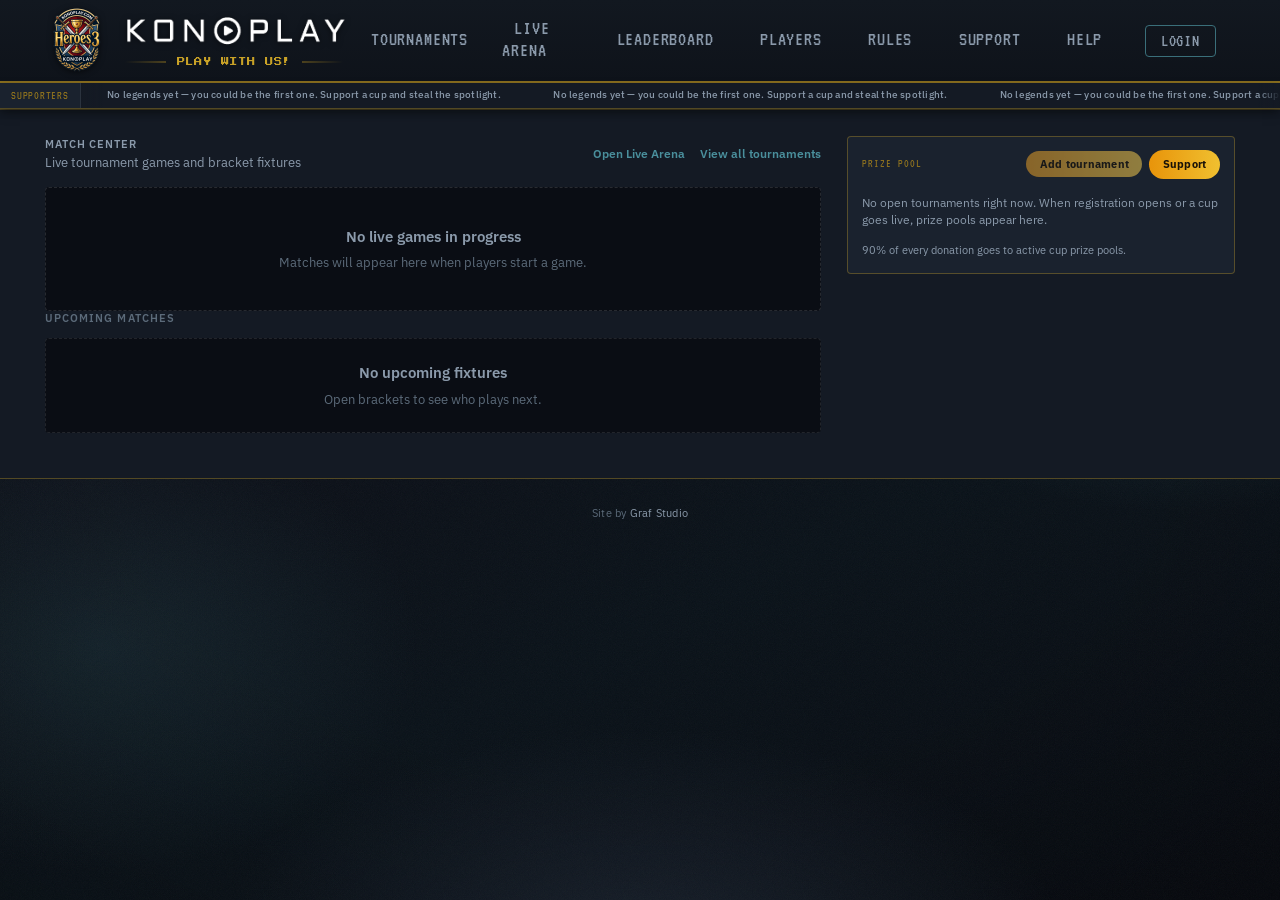
==== commit 2c3bc5a8: "Updates" ====
--- a/index.html
+++ b/index.html
@@ -1 +1 @@
-<!doctype html><html lang="en"><head><meta charset="utf-8"/><link rel="icon" href="/favicon.ico"/><meta name="viewport" content="width=device-width,initial-scale=1"/><meta name="theme-color" content="#000000"/><meta name="description" content="Konoplay — open Heroes III knockout cups, live brackets, leaderboards, and player stats."/><link rel="apple-touch-icon" href="/logo192.png"/><link rel="manifest" href="/manifest.json"/><title>Konoplay</title><script defer="defer" src="/static/js/main.66d6dc1d.js"></script><link href="/static/css/main.6c696d27.css" rel="stylesheet"></head><body><noscript>You need to enable JavaScript to run this app.</noscript><div id="root"></div><div id="overlays"></div></body></html>+<!doctype html><html lang="en"><head><meta charset="utf-8"/><link rel="icon" type="image/png" href="/favicon.png"/><link rel="icon" href="/favicon.ico" sizes="any"/><meta name="viewport" content="width=device-width,initial-scale=1"/><meta name="theme-color" content="#000000"/><meta name="description" content="Konoplay — open Heroes III knockout cups, live brackets, leaderboards, and player stats."/><meta property="og:title" content="Konoplay"/><meta property="og:description" content="Konoplay — open Heroes III knockout cups, live brackets, leaderboards, and player stats."/><meta property="og:image" content="https://konoplay.com/logo512.png"/><meta property="og:url" content="https://konoplay.com/"/><meta name="twitter:card" content="summary"/><link rel="apple-touch-icon" href="/logo192.png"/><link rel="manifest" href="/manifest.json"/><title>Konoplay</title><script defer="defer" src="/static/js/main.5d61eaed.js"></script><link href="/static/css/main.0f593838.css" rel="stylesheet"></head><body><noscript>You need to enable JavaScript to run this app.</noscript><div id="root"></div><div id="overlays"></div></body></html>
--- a/static/css/main.0f593838.css
+++ b/static/css/main.0f593838.css
@@ -0,0 +1,2 @@
+@import url(https://fonts.googleapis.com/css2?family=IBM+Plex+Sans:wght@400;500;600;700&family=Press+Start+2P&family=VT323&display=swap);.Modal_backdrop__FbWlk{-webkit-backdrop-filter:blur(4px);backdrop-filter:blur(4px);background-color:#000000a6;height:100vh;left:0;position:fixed;top:0;width:100%;z-index:150}.Modal_modal__YudEM{animation:Modal_slide-down__zMDNX .3s ease-out forwards;background:linear-gradient(135deg,#1a1a2e,#16213e 50%,#0f3460);border:3px solid #0ff;border-radius:14px;box-shadow:0 8px 16px #00000080,0 0 30px #00ffff4d,inset 0 2px 4px #ffd7001a;font-size:10px;left:calc(50% + 35rem);padding:2rem;position:fixed;top:50vh;width:35em;z-index:200}.Modal_modal__YudEM a{margin-top:6px}@keyframes Modal_slide-down__zMDNX{0%{opacity:0;transform:translateY(-3rem)}to{opacity:1;transform:translateY(0)}}.Modal_submitModal__responsive__3CDRO{animation:Modal_slide-down__zMDNX .3s ease-out forwards;background-color:#fff;border-radius:14px;box-shadow:0 2px 8px #00000040;left:calc(50% - 10rem);padding:1rem;position:fixed;top:25vh;top:calc(50% - 20rem);width:20em;z-index:200}.Modal_modal_graf__crIOg{background-color:#fff;box-shadow:0 2px 8px #00000040;left:calc(50% + 20rem);padding:1rem;top:40vh}.Modal_modal_donate__sXMNd,.Modal_modal_graf__crIOg{animation:Modal_slide-left__8IuzL .3s ease-out forwards;border-radius:14px;font-family:Noto Sans JP,sans-serif;font-size:16px;position:fixed;width:30em;z-index:200}.Modal_modal_donate__sXMNd{border:3px solid gold;box-shadow:0 8px 16px #00000080,0 0 30px #ffd7004d,inset 0 2px 4px #00ffff1a;max-height:-webkit-fit-content;max-height:fit-content;right:calc(50% + 25rem);top:2%}.Modal_modal_addGame__4uvxI,.Modal_modal_donate__sXMNd{background:linear-gradient(135deg,#1a1a2e,#16213e 50%,#0f3460);bottom:15vh;padding:2rem 2rem 2rem 3rem}.Modal_modal_addGame__4uvxI{animation:Modal_slide-left__8IuzL .3s ease-out forwards;border:3px solid #4caf50;border-radius:14px;box-shadow:0 8px 16px #0009,0 0 30px #4caf5066;color:#0ff;font-family:Noto Sans JP,sans-serif;font-size:16px;height:55em;left:calc(-5% + 25rem);position:fixed;top:calc(-5% + 5rem);width:90em;z-index:200}.Modal_modal_addGame__4uvxI label{color:gold;display:block;font-size:.9rem;font-weight:700;margin-bottom:.3rem;margin-top:.5rem}.Modal_modal_addGame__4uvxI input,.Modal_modal_addGame__4uvxI select{background:linear-gradient(135deg,#00ffff1a,#ffd7000d);border:2px solid #0ff;border-radius:8px;color:#0ff;display:inline-block;font-size:.9rem;margin-right:.5rem;padding:.5rem;transition:all .3s ease;width:calc(50% - 1rem)}.Modal_modal_addGame__4uvxI input:focus,.Modal_modal_addGame__4uvxI select:focus{border-color:gold;box-shadow:0 0 10px #ffd70066;outline:none}.Modal_modal_addGame__4uvxI button{background:linear-gradient(135deg,gold,orange);border:2px solid gold;border-radius:8px;bottom:2rem;color:#000;cursor:pointer;font-size:1rem;font-weight:700;padding:.75rem 1.5rem;position:absolute;transition:all .3s ease}.Modal_modal_addGame__4uvxI button:first-of-type{left:3rem}.Modal_modal_addGame__4uvxI button:last-of-type{left:12rem}.Modal_modal_addGame__4uvxI button:hover{background:linear-gradient(135deg,#0ff,#09c);border-color:#0ff;box-shadow:0 4px 12px #00ffff80;transform:translateY(-2px)}.Modal_modal_addGame__4uvxI button:disabled{background:linear-gradient(135deg,#666,#444);border-color:#666;cursor:not-allowed;filter:grayscale(100%);opacity:.4}.Modal_modal_addGame__4uvxI button:disabled:hover{box-shadow:none;transform:none}.Modal_modal_addTournament__oJa5R{animation:Modal_modal-center-in__dHO0h .3s ease-out forwards;left:50%;max-height:calc(100vh - 2rem);position:fixed;top:50%;transform:translate(-50%,-50%);width:min(42rem,calc(100vw - 2rem));z-index:200}@keyframes Modal_modal-center-in__dHO0h{0%{opacity:0;transform:translate(-50%,calc(-50% - 1rem))}to{opacity:1;transform:translate(-50%,-50%)}}@keyframes Modal_slide-left__8IuzL{0%{opacity:0;transform:translateX(-5rem)}to{opacity:1;transform:translateX(0)}}.Modal_modal__responsive__H6EEr{padding:1rem;top:70vh;width:22em}.Modal_modal__responsive__H6EEr,.Modal_submitModalEnroll__responsive__B7Tcn{animation:Modal_slide-down__zMDNX .3s ease-out forwards;background-color:#fff;border-radius:14px;box-shadow:0 2px 8px #00000040;margin-left:10px;position:fixed;z-index:200}.Modal_submitModalEnroll__responsive__B7Tcn{padding:.5rem;top:20vh;width:23em}.Modal_modal_graf__responsive__qeZCF{animation:Modal_slide-down__zMDNX .3s ease-out forwards;background-color:#fff;border-radius:14px;box-shadow:0 2px 8px #00000040;margin-left:10px;padding:1rem;position:fixed;top:30vh;width:22em;z-index:200}.modalAddGame_header-text__u2Yg4{color:gold;font-size:2rem;font-weight:700;margin-bottom:1.5rem;text-align:center;text-shadow:0 0 10px #ffd70099,2px 2px 4px #000c}.ModalAddTournament_shell__LxXIN{background:var(--color-bg-panel);border:var(--border-panel);border-radius:var(--radius-md);box-shadow:var(--shadow-panel);display:flex;flex-direction:column;max-height:calc(100vh - 2rem);overflow:hidden}.ModalAddTournament_header__\+zJD7{background:var(--color-bg-panel-alt);border-bottom:var(--border-subtle);padding:1.35rem 1.5rem 1rem}.ModalAddTournament_title__SZzyN{color:var(--color-gold);font-family:var(--font-nav);font-size:1.5rem;font-weight:400;letter-spacing:.04em;line-height:1.2;margin:0 0 .4rem;text-transform:uppercase}.ModalAddTournament_subtitle__wGx5M{color:var(--color-text-muted);font-size:.88rem;line-height:1.5;margin:0}.ModalAddTournament_body__oA2du{display:flex;flex-direction:column;gap:1.25rem;overflow-y:auto;padding:1.25rem 1.5rem 1.5rem}.ModalAddTournament_balanceBanner__hA1WB,.ModalAddTournament_loading__QVOHZ{color:var(--color-text-muted);font-size:.9rem;margin:0}.ModalAddTournament_balanceBanner__hA1WB{background:var(--color-bg-deep);border:var(--border-subtle);border-radius:var(--radius-md);padding:.75rem 1rem}.ModalAddTournament_balanceBanner__hA1WB strong{color:var(--color-gold);font-weight:600}.ModalAddTournament_exceededBanner__S1jRe{background:#781e1e59;border:1px solid #dc505073;border-radius:var(--radius-md);color:#f0b4b4;font-size:.9rem;line-height:1.45;margin:0;padding:.75rem 1rem}.ModalAddTournament_exceededBanner__S1jRe strong{color:#ffb4b4;font-weight:600}.ModalAddTournament_fieldHint__LBoaU{color:var(--color-text-dim);font-size:.78rem;line-height:1.45;margin:0}.ModalAddTournament_warningHint__qjEbc{background:#c9a22714;border:1px solid #c9a2273d;border-radius:var(--radius-sm);color:#e6c06a;padding:.55rem .65rem}.ModalAddTournament_fieldError__UtOgi{color:#e88;font-size:.78rem;line-height:1.45;margin:0}.ModalAddTournament_inputError__szHtY{border-color:#dc5050a6}.ModalAddTournament_section__fHGLX{display:flex;flex-direction:column;gap:.85rem}.ModalAddTournament_sectionTitle__iZKGd{color:var(--color-text-dim);font-size:.72rem;font-weight:600;letter-spacing:.08em;margin:0;text-transform:uppercase}.ModalAddTournament_grid__cYnvU{grid-gap:.85rem 1rem;display:grid;gap:.85rem 1rem;grid-template-columns:repeat(2,minmax(0,1fr))}.ModalAddTournament_field__krYs5{display:flex;flex-direction:column;gap:.35rem;min-width:0}.ModalAddTournament_fieldWide__MGtiB{grid-column:1/-1}.ModalAddTournament_label__3AEb7{color:var(--color-text-muted);font-size:.78rem;font-weight:500;letter-spacing:.04em;text-transform:uppercase}.ModalAddTournament_input__0846D,.ModalAddTournament_select__c7MhT{background:var(--color-bg-panel-alt);border:var(--border-subtle);border-radius:var(--radius-sm);color:var(--color-text);font:inherit;font-size:.92rem;outline:none;padding:.6rem .75rem;transition:border-color .15s ease,background .15s ease;width:100%}.ModalAddTournament_select__c7MhT{-webkit-appearance:none;appearance:none;background-image:linear-gradient(45deg,#0000 50%,var(--color-text-dim) 50%),linear-gradient(135deg,var(--color-text-dim) 50%,#0000 50%);background-position:calc(100% - 16px) calc(50% + 2px),calc(100% - 11px) calc(50% + 2px);background-repeat:no-repeat;background-size:5px 5px,5px 5px;cursor:pointer;padding-right:2rem}.ModalAddTournament_input__0846D:hover,.ModalAddTournament_select__c7MhT:hover{border-color:#c9a22740}.ModalAddTournament_input__0846D:focus,.ModalAddTournament_select__c7MhT:focus{background-color:var(--color-bg-elevated);border-color:var(--color-gold-dim)}.ModalAddTournament_radioRow__UMsTy{display:flex;flex-wrap:wrap;gap:.65rem 1.25rem}.ModalAddTournament_checkLabel__rb2\+Q,.ModalAddTournament_radioLabel__zs1RF{align-items:center;color:var(--color-text);cursor:pointer;display:inline-flex;font-size:.9rem;gap:.45rem}.ModalAddTournament_checkLabel__rb2\+Q input,.ModalAddTournament_radioLabel__zs1RF input{accent-color:var(--color-gold)}.ModalAddTournament_visibilityPanel__sre39{background:var(--color-bg-deep);border:var(--border-subtle);border-radius:var(--radius-md);padding:.85rem 1rem}.ModalAddTournament_visibilityHint__uE49o{color:var(--color-text-muted);font-size:.82rem;line-height:1.45;margin:.5rem 0 0 1.55rem}.ModalAddTournament_actions__G24PJ{border-top:var(--border-subtle);display:flex;flex-wrap:wrap;gap:.65rem;padding-top:.35rem}.ModalAddTournament_primaryBtn__WKa4s,.ModalAddTournament_secondaryBtn__S0VwC{border-radius:var(--radius-sm);cursor:pointer;font:inherit;font-size:.9rem;font-weight:600;padding:.65rem 1.2rem;transition:border-color .15s ease,background .15s ease,transform .15s ease}.ModalAddTournament_primaryBtn__WKa4s{background:var(--color-gold);border:1px solid var(--color-gold-dim);color:var(--color-bg-deep)}.ModalAddTournament_primaryBtn__WKa4s:hover:not(:disabled){background:var(--color-gold-bright);transform:translateY(-1px)}.ModalAddTournament_primaryBtn__WKa4s:disabled,.ModalAddTournament_secondaryBtn__S0VwC:disabled{cursor:not-allowed;opacity:.55;transform:none}.ModalAddTournament_secondaryBtn__S0VwC{background:var(--color-bg-panel-alt);border:var(--border-subtle);color:var(--color-text)}.ModalAddTournament_secondaryBtn__S0VwC:hover{background:var(--color-bg-elevated);border-color:var(--color-gold-dim)}.ModalAddTournament_hidden__JAVKJ{display:none}.ModalAddTournament_bracketFieldKickoff__lmaAW{grid-column:2}.ModalAddTournament_playersPreviewRow__7vX9u{grid-gap:.85rem 1rem;align-items:start;display:grid;gap:.85rem 1rem;grid-column:1/-1;grid-template-columns:repeat(2,minmax(0,1fr))}.ModalAddTournament_bracketHintSlot__kl\+KP{margin:0;min-height:2.75rem}.ModalAddTournament_bracketHintHidden__lADGM{visibility:hidden}@media (max-width:640px){.ModalAddTournament_header__\+zJD7{padding:1.1rem 1.15rem .9rem}.ModalAddTournament_body__oA2du{padding:1rem 1.15rem 1.25rem}.ModalAddTournament_grid__cYnvU{grid-template-columns:1fr}.ModalAddTournament_bracketFieldKickoff__lmaAW{grid-column:1}.ModalAddTournament_playersPreviewRow__7vX9u{grid-template-columns:1fr}.ModalAddTournament_actions__G24PJ{flex-direction:column}.ModalAddTournament_primaryBtn__WKa4s,.ModalAddTournament_secondaryBtn__S0VwC{width:100%}}.TournamentFormatPreview_panel__siviw{background:linear-gradient(180deg,#c9a2271f 0,#00000059 100%),var(--color-bg-deep);border:1px solid #c9a22773;border-radius:var(--radius-md);box-shadow:inset 0 1px 0 #ffffff0f,0 0 0 1px #00000040;display:flex;flex-direction:column;gap:.75rem;min-height:9.5rem;padding:.85rem .95rem}.TournamentFormatPreview_title__AgXmJ{color:var(--color-gold);font-size:.72rem;font-weight:600;letter-spacing:.08em;margin:0;text-transform:uppercase}.TournamentFormatPreview_emptyMessage__2hNZJ{color:var(--color-text-muted);font-size:.84rem;line-height:1.45;margin:0}.TournamentFormatPreview_flowRow__i89q0{align-items:center;display:flex;flex-wrap:wrap;gap:.35rem .15rem}.TournamentFormatPreview_phaseItem__eQZ5P{align-items:center;display:inline-flex;gap:.15rem}.TournamentFormatPreview_phaseChip__2-Z8M{align-items:center;background:#ffffff0d;border:1px solid #c9a22773;border-radius:6px;display:inline-flex;flex-direction:column;justify-content:center;min-width:3.4rem;padding:.4rem .5rem}.TournamentFormatPreview_phaseChipGroups__VXzlr{background:#3b82f61f;border-color:#60a5fa8c}.TournamentFormatPreview_phaseChipKnockout__ZOoL7{background:#c9a22714;border-color:#c9a227a6}.TournamentFormatPreview_phaseLabel__UvkTn{color:var(--color-text);font-size:.78rem;font-weight:700;line-height:1.1}.TournamentFormatPreview_phaseSub__4YjY0{color:var(--color-text-dim);font-size:.64rem;letter-spacing:.04em;text-transform:uppercase}.TournamentFormatPreview_arrow__YgiPA{color:#c9a227d9;font-size:.85rem;line-height:1;-webkit-user-select:none;user-select:none}.TournamentFormatPreview_bracketWrap__-4Myd{overflow-x:auto;padding:.15rem 0 .25rem}.TournamentFormatPreview_bracket__FHn76{min-height:5.5rem;min-width:-webkit-min-content;min-width:min-content}.TournamentFormatPreview_bracket__FHn76,.TournamentFormatPreview_roundGroup__3-bvc{align-items:stretch;display:flex;gap:.35rem}.TournamentFormatPreview_roundColumn__TKIIn{display:flex;flex-direction:column;gap:.35rem;justify-content:space-around;min-width:2.75rem}.TournamentFormatPreview_roundLabel__H0gq0{color:var(--color-gold);font-size:.68rem;font-weight:600;letter-spacing:.05em;margin:0 0 .2rem;text-align:center;text-transform:uppercase}.TournamentFormatPreview_matchStack__IY0qF{display:flex;flex:1 1;flex-direction:column;gap:.3rem;justify-content:space-around}.TournamentFormatPreview_matchSlot__ZkM02{background:linear-gradient(90deg,#c9a22747,#c9a22714);border:1px solid #c9a22780;border-radius:3px;box-shadow:inset 0 0 0 1px #0003;height:.55rem;width:100%}.TournamentFormatPreview_matchSlotFinal__-BZnS{background:linear-gradient(90deg,#c9a22773,#c9a22726);border-color:#c9a227d9;height:.85rem}.TournamentFormatPreview_connectorColumn__n4ecU{display:flex;flex-direction:column;justify-content:space-around;margin-top:1.15rem;width:.65rem}.TournamentFormatPreview_connector__xwKxh{border-bottom:1px solid #c9a22766;border-radius:0 5px 5px 0;border-right:1px solid #c9a22766;border-top:1px solid #c9a22766;flex:1 1;min-height:.75rem}.TournamentFormatPreview_extraTracks__0EX3p{display:flex;flex-wrap:wrap;gap:.35rem}.TournamentFormatPreview_extraTag__-S5Sa{border:1px solid #ffffff1a;border-radius:999px;color:var(--color-text-dim);font-size:.64rem;letter-spacing:.04em;padding:.18rem .5rem;text-transform:uppercase}.TournamentFormatPreview_footnote__jJ26n{color:var(--color-text-dim);font-size:.74rem;line-height:1.4;margin:0}.Notification_notification-box__nTBq5{align-items:flex-start;animation:Notification_slideInRight__kQ\+MC .3s ease-out;background:var(--color-bg-panel);border:var(--border-panel);border-radius:var(--radius-md);box-shadow:var(--shadow-panel);color:var(--color-text);display:flex;font-family:var(--font-body);font-size:.9rem;gap:.75rem;max-width:420px;min-width:300px;padding:.9rem 1rem;position:fixed;right:1.25rem;top:calc(var(--layout-top-offset) + 1rem);z-index:9999}.Notification_success__6Lhe\+{border-color:#4a8f9c8c;box-shadow:var(--shadow-panel),inset 3px 0 0 var(--color-teal)}.Notification_error__0XDVu{border-color:#a85c5c80;box-shadow:var(--shadow-panel),inset 3px 0 0 #a85c5c}.Notification_warning__j\+qvw{border-color:#c9a2278c;box-shadow:var(--shadow-panel),inset 3px 0 0 var(--color-gold)}.Notification_iconWrapper__TB4bg{align-items:center;border-radius:var(--radius-md);display:flex;flex-shrink:0;font-size:.85rem;font-weight:700;height:1.75rem;justify-content:center;line-height:1;width:1.75rem}.Notification_success__6Lhe\+ .Notification_iconWrapper__TB4bg{background:#4a8f9c26;border:1px solid #4a8f9c59;color:var(--color-teal)}.Notification_error__0XDVu .Notification_iconWrapper__TB4bg{background:#a85c5c1f;border:1px solid #a85c5c59;color:#c97a7a}.Notification_warning__j\+qvw .Notification_iconWrapper__TB4bg{background:#c9a2271f;border:1px solid #c9a22759;color:var(--color-gold-bright)}.Notification_icon__kYg5v{display:block}.Notification_content__OsFCZ{display:flex;flex:1 1;flex-direction:column;gap:.25rem;padding-top:.1rem}.Notification_message__2g3qA{color:var(--color-text);font-size:.9rem;font-weight:500;line-height:1.45}.Notification_countdown__W8TUa{color:var(--color-text-muted);font-size:.75rem;font-weight:400}.Notification_notification-close__1sfpF{align-items:center;background:#0000;border:var(--border-subtle);border-radius:var(--radius-md);color:var(--color-text-muted);cursor:pointer;display:flex;flex-shrink:0;font-size:1rem;font-weight:600;height:1.75rem;justify-content:center;line-height:1;padding:0;transition:background .15s ease,border-color .15s ease,color .15s ease;width:1.75rem}.Notification_notification-close__1sfpF:hover{background:var(--color-bg-elevated);border-color:var(--color-gold-dim);color:var(--color-gold-bright)}@keyframes Notification_slideInRight__kQ\+MC{0%{opacity:0;transform:translateX(1.5rem)}to{opacity:1;transform:translateX(0)}}@media (max-width:768px){.Notification_notification-box__nTBq5{left:.75rem;max-width:none;min-width:auto;right:.75rem;top:calc(var(--layout-top-offset) + .5rem)}}.DonatorsBar_donatorsBar__aR1yI{align-items:stretch;background:var(--color-bg-panel);border-bottom:var(--border-panel);box-shadow:0 2px 8px #0003;display:grid;grid-template-columns:auto 1fr;height:1.75rem;height:var(--donators-bar-height,1.75rem);overflow:hidden;pointer-events:none;position:relative;width:100%;z-index:1}.DonatorsBar_donatorsLabel__3QREQ{align-items:center;background:var(--color-bg-panel-alt);border-right:var(--border-subtle);color:var(--color-gold-dim);display:flex;font-family:var(--font-nav);font-size:.8rem;font-weight:400;letter-spacing:.06em;padding:0 .75rem;text-transform:uppercase;white-space:nowrap}.DonatorsBar_donatorsScroll__MmNBy{min-width:0;overflow:hidden;position:relative}.DonatorsBar_donatorsScroll__MmNBy:after,.DonatorsBar_donatorsScroll__MmNBy:before{bottom:0;content:"";pointer-events:none;position:absolute;top:0;width:1.5rem;z-index:1}.DonatorsBar_donatorsScroll__MmNBy:before{background:linear-gradient(90deg,var(--color-bg-panel),#0000);left:0}.DonatorsBar_donatorsScroll__MmNBy:after{background:linear-gradient(270deg,var(--color-bg-panel),#0000);right:0}.DonatorsBar_donatorsTrack__cHuD8{align-items:center;animation:DonatorsBar_donatorsScroll__MmNBy 40s linear infinite;display:flex;height:100%;white-space:nowrap}.DonatorsBar_emptyMessage__3fyG0{align-items:center;color:var(--color-text-muted);display:inline-flex;flex-shrink:0;font-family:var(--font-body);font-size:.68rem;font-weight:500;height:100%;letter-spacing:.02em;padding:0 1.75rem;white-space:nowrap}@keyframes DonatorsBar_donatorsScroll__MmNBy{0%{transform:translateX(0)}to{transform:translateX(-50%)}}.DonatorsBar_donatorItem__9Kv0z{align-items:center;background:var(--color-bg-deep);border:var(--border-subtle);border-radius:var(--radius-sm);display:inline-flex;gap:.4rem;height:100%;margin:0 .5rem;max-height:100%;padding:0 .65rem;white-space:nowrap}.DonatorsBar_donatorRank__ud4ZE{color:var(--color-gold);font-size:.6rem;font-weight:700;letter-spacing:.02em;min-width:1.25rem;text-align:center}.DonatorsBar_donatorName__bWEAZ{color:var(--color-text);font-family:var(--font-body);font-size:.68rem;font-weight:600}.DonatorsBar_donatorAmount__A\+EcT{font-feature-settings:"tnum";color:var(--color-text-muted);font-family:var(--font-body);font-size:.62rem;font-variant-numeric:tabular-nums;font-weight:500}.DonatorsBar_donatorAmount__A\+EcT strong{color:var(--color-teal);font-weight:600}@media (max-width:768px){.DonatorsBar_donatorsBar__aR1yI{height:1.6rem}.DonatorsBar_donatorsLabel__3QREQ{font-size:.72rem;padding:0 .55rem}.DonatorsBar_donatorName__bWEAZ{font-size:.64rem}.DonatorsBar_emptyMessage__3fyG0{font-size:.62rem;padding:0 .65rem}.DonatorsBar_donatorAmount__A\+EcT{font-size:.58rem}}.Layout_help-ico__X9D\+j{align-items:center;background:linear-gradient(135deg,#1a1a2e,#0f3460);border:4px solid #0ff;border-radius:50%;bottom:120px;box-shadow:0 4px 8px #00000080,0 0 20px #00ffff4d,inset 0 2px 4px #ffd70033;box-sizing:initial;cursor:pointer;display:flex;height:80px;justify-content:center;position:fixed;right:40px;transition:all .3s ease;width:80px}.Layout_help-ico__X9D\+j:hover{border-color:gold;box-shadow:0 8px 16px #0009,0 0 40px #0ff9,inset 0 2px 4px #ffd70066}.Layout_help-ico__X9D\+j:hover .Layout_help-icon__zQzoQ{animation:Layout_questionBounce__wpRJ2 .6s ease-in-out}.Layout_help-ico__X9D\+j:hover .Layout_tooltip__953Kn{opacity:1;visibility:visible}@keyframes Layout_questionBounce__wpRJ2{0%,to{transform:scale(1)}25%{transform:scale(1.15)}50%{transform:scale(.95)}75%{transform:scale(1.1)}}.Layout_help-icon__zQzoQ{align-items:center;background:linear-gradient(135deg,#0ff,#09c);border-radius:50%;box-shadow:inset -3px -3px 0 #0006,inset 3px 3px 0 #fff6,0 0 15px #0ffc;display:flex;height:50px;justify-content:center;position:relative;width:50px}.Layout_help-icon__zQzoQ:before{border:4px solid #1a1a2e;border-bottom:none;border-radius:20px 20px 0 0;box-shadow:inset 0 2px 0 #ffffff4d,0 1px 2px #00000080;content:"";height:24px;position:absolute;top:8px;width:20px}.Layout_help-icon__zQzoQ:after{background:#1a1a2e;border-radius:50%;bottom:8px;box-shadow:0 0 0 2px #0ff,0 2px 4px #00000080;content:"";height:6px;position:absolute;width:6px}.Layout_donators-bar__fcy49{align-items:center;background:linear-gradient(180deg,#1a1a2e,#0f172a);border-bottom:3px solid gold;box-shadow:0 4px 8px #00000080;display:flex;height:60px;left:0;overflow:hidden;position:fixed;top:var(--header-height);width:100%;z-index:100}.Layout_donators-track__TGBYc{animation:Layout_scroll__2jgnH 30s linear infinite;display:flex;white-space:nowrap}@keyframes Layout_scroll__2jgnH{0%{transform:translateX(0)}to{transform:translateX(-50%)}}.Layout_donator-item__3Idje{align-items:center;background:linear-gradient(135deg,#00ffff1a,#ffd7000d);border:2px solid #0ff;border-radius:8px;color:#0ff;display:inline-flex;font-weight:700;gap:10px;margin:0 20px;padding:10px 30px;white-space:nowrap}.Layout_donator-rank__8WX93{font-size:1.5rem}.Layout_donator-name__xzC3U{color:gold;font-size:1.1rem;text-shadow:0 0 5px #ffd70080}.Layout_donator-amount__oBb4q{color:#0ff;font-size:1rem}.Layout_tooltip__953Kn{background:linear-gradient(135deg,#1a1a2e,#0f3460);border:2px solid gold;border-radius:6px;box-shadow:0 4px 8px #00000080;color:#0ff;font-size:12px;font-weight:700;margin-right:15px;opacity:0;padding:8px 12px;pointer-events:none;position:absolute;right:100%;top:50%;transform:translateY(-50%);transition:all .3s ease;visibility:hidden;white-space:nowrap;z-index:9999}.Layout_tooltip__953Kn:before{border-bottom:8px solid #0000;border-left:8px solid gold;border-top:8px solid #0000;content:"";height:0;position:absolute;right:-10px;top:50%;transform:translateY(-50%);width:0}.Layout_siteChrome__E2-4R{background:linear-gradient(180deg,#121820,#0d1118);box-shadow:0 2px 12px #00000073;position:-webkit-sticky;position:sticky;top:0;width:100%;z-index:200}.Layout_mainContent__mUSt6{padding:0 .75rem .5rem;width:100%}.Layout_siteFooter__XljmF{color:var(--color-text-dim);font-size:.75rem;letter-spacing:.02em;padding:1.25rem 1rem 2rem;text-align:center}.Layout_siteFooter__XljmF a{color:var(--color-text-muted);text-decoration:none}.Layout_siteFooter__XljmF a:hover{color:var(--color-gold-dim)}@media (max-width:768px){.Layout_mainContent__mUSt6{padding:0 .5rem .5rem}.Layout_siteFooter__XljmF{font-size:.7rem;padding:1rem .75rem 1.5rem}.Layout_help-ico__X9D\+j{border-width:3px;bottom:5rem;height:56px;right:1rem;width:56px}.Layout_help-icon__zQzoQ{height:36px;width:36px}.Layout_help-icon__zQzoQ:before{border-width:3px;height:18px;top:6px;width:14px}.Layout_help-icon__zQzoQ:after{bottom:6px;height:5px;width:5px}}.CartButton_buttonGroup__gXPUT{align-items:center;display:flex;gap:8px;margin-left:auto}.CartButton_statBox__Iq3ES{align-items:center;background:var(--color-bg-panel-alt);border:var(--border-subtle);border-radius:var(--radius-md);box-sizing:border-box;display:flex;gap:6px;height:36px;justify-content:center;min-width:56px;padding:6px 10px;position:relative;transition:border-color .15s ease,background .15s ease}.CartButton_statBox__Iq3ES.CartButton_starsBox__G8Qk-{justify-content:flex-start;max-width:140px;min-width:50px}.CartButton_statBox__Iq3ES:hover{background:var(--color-bg-elevated);border-color:var(--color-gold-dim)}.CartButton_statBox__Iq3ES:hover .CartButton_tooltip__4HViA{opacity:1}.CartButton_silverIcon__2dYgh{background:#8b9aab}.CartButton_silverIcon__2dYgh:after{background:#c5d0dc}.CartButton_goldIcon__UnyJW{background:var(--color-gold-dim)}.CartButton_goldIcon__UnyJW:after{background:var(--color-gold)}.CartButton_coinIcon__fKwQL{background:var(--color-gold-dim);border-radius:50%;flex-shrink:0;height:16px;pointer-events:none;position:relative;width:16px}.CartButton_coinIcon__fKwQL:after{background:var(--color-gold);border-radius:50%;content:"";height:6px;left:50%;position:absolute;top:50%;transform:translate(-50%,-50%);width:6px}.CartButton_statValue__EEofq{font-feature-settings:"tnum";color:var(--color-gold);font-family:var(--font-body);font-size:.875rem;font-variant-numeric:tabular-nums;font-weight:600;pointer-events:none}.CartButton_button__HraFs{background:#0000;border:1px solid var(--color-teal-dim);border-radius:var(--radius-md);color:var(--color-text-muted);cursor:pointer;font-family:var(--font-nav);font-size:1.2rem;letter-spacing:.04em;line-height:1;padding:.4rem 1rem;text-decoration:none;text-transform:uppercase;transition:color .15s ease,border-color .15s ease,background .15s ease}.CartButton_button__HraFs:active,.CartButton_button__HraFs:hover{background:#c9a22714;border-color:var(--color-gold-dim);color:var(--color-gold-bright)}.CartButton_textButton__CcHKn{align-items:center;background:var(--color-bg-panel-alt);border:var(--border-subtle);border-radius:var(--radius-md);color:var(--color-text-muted);cursor:pointer;display:flex;font-family:var(--font-body);font-size:.75rem;font-weight:600;height:36px;justify-content:center;padding:0 10px;text-decoration:none;transition:border-color .15s ease,color .15s ease,background .15s ease;white-space:nowrap}.CartButton_textButton__CcHKn:hover{background:var(--color-bg-elevated);border-color:var(--color-gold-dim);color:var(--color-gold-bright)}.CartButton_tooltip__4HViA{background:var(--color-bg-elevated);border:var(--border-subtle);border-radius:var(--radius-md);bottom:-32px;color:var(--color-text-muted);font-family:var(--font-body);font-size:.75rem;left:50%;opacity:0;padding:4px 10px;pointer-events:none;position:absolute;transform:translateX(-50%);transition:opacity .15s ease;white-space:nowrap;z-index:9999}.CartButton_iconButton__A1AM7:hover .CartButton_tooltip__4HViA,.CartButton_statBox__Iq3ES:hover .CartButton_tooltip__4HViA{opacity:1}.CartButton_modalBackdrop__aOeht{background:#000000a6;height:100%;left:0;position:fixed;top:0;width:100%;z-index:999}.CartButton_transactionsModal__1ke\+7{background:var(--color-bg-panel);border:var(--border-panel);border-radius:var(--radius-md);box-shadow:var(--shadow-panel);display:flex;flex-direction:column;left:50%;max-height:80vh;max-width:560px;position:fixed;top:50%;transform:translate(-50%,-50%);width:90%;z-index:1000}.CartButton_modalHeader__VorR5{align-items:center;border-bottom:var(--border-subtle);display:flex;justify-content:space-between;padding:1rem 1.25rem}.CartButton_modalHeader__VorR5 h3{color:var(--color-gold);font-family:var(--font-display);font-size:.75rem;letter-spacing:.06em;margin:0}.CartButton_closeButton__p6geK{align-items:center;background:#0000;border:var(--border-subtle);border-radius:var(--radius-md);color:var(--color-text-muted);cursor:pointer;display:flex;font-size:1.25rem;height:32px;justify-content:center;line-height:1;transition:border-color .15s ease,color .15s ease;width:32px}.CartButton_closeButton__p6geK:hover{border-color:var(--color-gold-dim);color:var(--color-gold-bright)}.CartButton_modalBody__z0Vk5{max-height:calc(80vh - 60px);overflow-y:auto;padding:1rem 1.25rem}.CartButton_noTransactions__ZYsnM{color:var(--color-text-muted);font-size:.9rem;padding:1.5rem;text-align:center}.CartButton_transactionsList__hk9EA{display:flex;flex-direction:column;gap:.65rem}.CartButton_transactionItem__oH63n{background:var(--color-bg-deep);border:var(--border-subtle);border-radius:var(--radius-md);padding:.75rem 1rem;transition:background .15s ease}.CartButton_transactionItem__oH63n:hover{background:var(--color-bg-elevated)}.CartButton_transactionItem__oH63n.CartButton_positive__Gs2-O{border-left:2px solid #4caf6a}.CartButton_transactionItem__oH63n.CartButton_negative__TCcv7{border-left:2px solid #c75c5c}.CartButton_transactionHeader__C9MhH{align-items:center;display:flex;justify-content:space-between;margin-bottom:.35rem}.CartButton_transactionType__w-RH4{color:var(--color-text-muted);font-size:.7rem;font-weight:600;letter-spacing:.05em;text-transform:uppercase}.CartButton_transactionAmount__qzlLW{font-feature-settings:"tnum";font-size:.9rem;font-variant-numeric:tabular-nums;font-weight:600}.CartButton_amountPositive__5ecKC{color:#4caf6a}.CartButton_amountNegative__MUttE{color:#c75c5c}.CartButton_transactionDescription__sI\+18{color:var(--color-text);font-size:.85rem;margin-bottom:.35rem}.CartButton_transactionFooter__bh7Eo{align-items:center;color:var(--color-text-dim);display:flex;font-size:.75rem;justify-content:space-between}.CartButton_transactionBalance__jmwNN{color:var(--color-gold-dim);font-weight:600}@media (max-width:768px){.CartButton_buttonGroup__gXPUT{flex-wrap:wrap;gap:.5rem;justify-content:center;margin-left:0;width:100%}.CartButton_button__HraFs{padding:.65rem 1rem;text-align:center;width:100%}.CartButton_textButton__CcHKn{flex-basis:calc(50% - 0.25rem);flex-grow:1;flex-shrink:1;min-width:0}.CartButton_statBox__Iq3ES.CartButton_starsBox__G8Qk-{justify-content:center;max-width:none;width:100%}}.MainHeader_header__5vDlZ{background:#0000;border-bottom:2px solid var(--color-gold-dim);height:var(--header-height);justify-content:space-between;padding:0 clamp(1rem,5%,3rem);width:100%;z-index:1}.MainHeader_header__5vDlZ,.MainHeader_navLink__ip869,.MainHeader_nav__ARltg{align-items:center;display:flex;overflow:visible}.MainHeader_navLink-link__oPl-K{color:var(--color-text-muted);font-family:var(--font-nav);font-size:1.35rem;font-weight:400;letter-spacing:.04em;line-height:1;margin-left:12px;margin-right:12px;text-decoration:none;text-transform:uppercase;transition:color .15s ease}.MainHeader_navLink-link__oPl-K:hover{color:var(--color-gold-bright)}.MainHeader_navSupportBtn__b\+cv4{background:none;border:none;color:var(--color-text-muted);cursor:pointer;font-family:var(--font-nav);font-size:1.35rem;font-weight:400;letter-spacing:.04em;line-height:1;margin-left:12px;margin-right:12px;padding:0;text-transform:uppercase;transition:color .15s ease}.MainHeader_navSupportBtn__b\+cv4:hover{color:var(--color-gold-bright)}.MainHeader_navLink-dropdown__Lngdl{left:0;margin-top:0;min-width:280px;padding-top:2px;top:100%;z-index:10000}.MainHeader_navLink-dropdown-statistic__mWsvV,.MainHeader_navLink-dropdown__Lngdl{opacity:0;pointer-events:none;position:absolute;transition:opacity .2s ease,visibility .2s ease;visibility:hidden}.MainHeader_navLink-dropdown-statistic__mWsvV{left:100%;margin-left:2px;min-width:180px;top:0;z-index:10001}.MainHeader_navLink-dropdown-item__sbwhD,.MainHeader_navLink-dropdown-statistic-item__AHJmi{background:var(--color-bg-panel);border:var(--border-subtle);border-left:2px solid var(--color-gold-dim);color:var(--color-text);display:block;font-family:var(--font-nav);font-size:1.15rem;letter-spacing:.03em;line-height:1.2;margin-bottom:1px;padding:10px 12px;text-decoration:none;width:100%}.MainHeader_navLink-dropdown-item__sbwhD:hover,.MainHeader_navLink-dropdown-statistic-item__AHJmi:hover{background:var(--color-bg-elevated);border-left-color:var(--color-gold);color:var(--color-gold-bright)}.MainHeader_navLink-dropdown__Lngdl:hover .MainHeader_navLink-dropdown-statistic__mWsvV,.MainHeader_navLink-item__AEmDH:hover .MainHeader_navLink-dropdown__Lngdl{opacity:1;pointer-events:auto;visibility:visible}.MainHeader_navLink-item__AEmDH{cursor:pointer;list-style:none;overflow:visible;padding:1.25rem .75rem;position:relative}.MainHeader_navLink-item__AEmDH:hover{background:#c9a2270f;box-shadow:inset 0 -2px 0 0 var(--color-gold-dim)}.MainHeader_navLink-item-btn__uGp0i{align-items:center;display:flex;justify-content:center;list-style:none;padding:0 .5rem}.MainHeader_navLink-item-btn__uGp0i:hover{background:none;box-shadow:none}.MainHeader_navLink-nickname__JqHce{align-items:center;background:var(--color-bg-panel-alt);border:var(--border-subtle);border-radius:var(--radius-md);display:flex;flex-shrink:0;list-style:none;margin-right:.5rem;padding:6px 12px;white-space:nowrap}.MainHeader_nicknameText__nOZ-U{color:var(--color-text);display:block;font-family:var(--font-body);font-size:.875rem;font-weight:600;white-space:nowrap}.MainHeader_logoLink__4DQ0Y{align-items:center;color:inherit;display:flex;flex-shrink:0;gap:.75rem;min-width:0;text-decoration:none;z-index:202}.MainHeader_logoCrest__qI\+w8{display:block;filter:drop-shadow(0 1px 3px rgba(0,0,0,.6));flex-shrink:0;height:4.25rem;object-fit:contain;width:4.25rem}.MainHeader_logoCopy__6F3pV{align-items:stretch;display:flex;flex-direction:column;gap:.25rem;justify-content:center;min-width:0}.MainHeader_logoWordmark__dySnq{align-self:center;display:block;filter:drop-shadow(0 1px 3px rgba(0,0,0,.6));height:2.5rem;width:auto}.MainHeader_logo-credo__5kC1R{box-sizing:border-box;color:var(--color-gold);display:block;font-family:var(--font-display);font-size:.55rem;letter-spacing:.1em;line-height:1.4;padding:.2rem 22% 0;position:relative;text-align:center;text-transform:uppercase;width:100%}.MainHeader_logo-credo__5kC1R:after,.MainHeader_logo-credo__5kC1R:before{background:linear-gradient(90deg,#0000,var(--color-gold-dim));content:"";height:1px;position:absolute;top:calc(50% + .1rem);transform:translateY(-50%);width:18%}.MainHeader_logo-credo__5kC1R:after{background:linear-gradient(90deg,var(--color-gold-dim),#0000)}.MainHeader_logo-credo__5kC1R:before{left:2%}.MainHeader_logo-credo__5kC1R:after{right:2%}.MainHeader_header__5vDlZ h1{color:var(--color-text)}.MainHeader_header__5vDlZ ul{list-style:none;margin:0;padding:0}.MainHeader_menuToggle__lehrj{background:var(--color-bg-panel-alt);border:1px solid #c9a22759;border-radius:var(--radius-md);cursor:pointer;display:none;flex-direction:column;flex-shrink:0;gap:5px;height:44px;justify-content:center;margin:0;padding:10px;width:44px;z-index:202}.MainHeader_menuToggleBar__-Xblk{background:var(--color-gold);border-radius:1px;display:block;height:2px;transition:transform .2s ease,opacity .2s ease;width:100%}.MainHeader_menuToggleOpen__nvmj1 .MainHeader_menuToggleBar__-Xblk:first-child{transform:translateY(7px) rotate(45deg)}.MainHeader_menuToggleOpen__nvmj1 .MainHeader_menuToggleBar__-Xblk:nth-child(2){opacity:0}.MainHeader_menuToggleOpen__nvmj1 .MainHeader_menuToggleBar__-Xblk:nth-child(3){transform:translateY(-7px) rotate(-45deg)}.MainHeader_menuBackdrop__eVWcb{display:none}@media (max-width:900px){.MainHeader_navLink-link__oPl-K,.MainHeader_navSupportBtn__b\+cv4{font-size:1.1rem;margin-left:6px;margin-right:6px}.MainHeader_navLink-item__AEmDH{padding:1rem .35rem}}@media (max-width:768px){.MainHeader_header__5vDlZ{align-items:center;display:flex;height:4rem;justify-content:center;padding:0 .75rem;position:relative}.MainHeader_logoLink__4DQ0Y{gap:.5rem;left:.65rem;max-width:calc(100% - 4.25rem);position:absolute;top:50%;transform:translateY(-50%)}.MainHeader_menuToggle__lehrj{display:flex;position:absolute;right:.75rem;top:50%;transform:translateY(-50%)}.MainHeader_menuToggleOpen__nvmj1{transform:translateY(-50%)}.MainHeader_menuBackdrop__eVWcb{background:#0000008c;border:none;cursor:pointer;display:block;inset:0;margin:0;padding:0;z-index:199}.MainHeader_menuBackdrop__eVWcb,.MainHeader_nav__ARltg{position:fixed;top:var(--header-height);top:var(--site-chrome-height,var(--header-height))}.MainHeader_nav__ARltg{-webkit-overflow-scrolling:touch;background:linear-gradient(180deg,#121820,#0d1118);border-bottom:2px solid var(--color-gold-dim);box-shadow:0 8px 24px #00000080;left:0;max-height:calc(100dvh - var(--header-height));max-height:calc(100dvh - var(--site-chrome-height, var(--header-height)));opacity:0;overflow-y:auto;pointer-events:none;right:0;transform:translateY(-110%);transition:transform .25s ease,opacity .25s ease,visibility .25s ease;visibility:hidden;z-index:201}.MainHeader_navOpen__HXWtr{opacity:1;pointer-events:auto;transform:translateY(0);visibility:visible}.MainHeader_navLink__ip869{align-items:stretch;flex-direction:column;padding:.5rem 0 1rem;width:100%}.MainHeader_navLink-item-btn__uGp0i,.MainHeader_navLink-item__AEmDH{border-bottom:var(--border-subtle);padding:0;width:100%}.MainHeader_navLink-item-btn__uGp0i:hover,.MainHeader_navLink-item__AEmDH:hover{background:none;box-shadow:none}.MainHeader_navLink-link__oPl-K{display:block;font-size:1.25rem;margin:0;padding:.9rem 1.25rem}.MainHeader_navLink-dropdown__Lngdl{background:#0003;min-width:0;opacity:1;padding:0 0 .5rem;pointer-events:auto;position:static;visibility:visible}.MainHeader_navLink-dropdown-item__sbwhD{background:#0000;border:none;font-size:1.05rem;margin-bottom:0;padding:.65rem 1.25rem .65rem 2rem}.MainHeader_navLink-dropdown-item__sbwhD:hover{background:#c9a22714}.MainHeader_navLink-item-btn__uGp0i{align-items:stretch;border-bottom:none;flex-direction:column;gap:.75rem;padding:1rem 1.25rem 1.25rem}.MainHeader_navLink-nickname__JqHce{justify-content:center;margin:0;width:100%}.MainHeader_logoCrest__qI\+w8{height:3.25rem;width:3.25rem}.MainHeader_logoWordmark__dySnq{height:1.85rem}.MainHeader_logo-credo__5kC1R{font-size:.42rem}}.MatchLogDetailsModal_backdrop__jYaBU{align-items:center;-webkit-backdrop-filter:blur(6px);backdrop-filter:blur(6px);background:#04080eb8;display:flex;inset:0;justify-content:center;padding:1rem;position:fixed;z-index:10000}.MatchLogDetailsModal_popup__hpZRD{background:var(--color-bg-panel);border:var(--border-panel);border-radius:var(--radius-md);box-shadow:var(--shadow-panel);color:var(--color-text);display:flex;flex-direction:column;max-height:86vh;overflow:hidden;position:relative;width:min(100%,42rem)}.MatchLogDetailsModal_closeButton__WelaK{background:#ffffff14;border:none;border-radius:999px;color:var(--color-text);cursor:pointer;font-size:1.2rem;height:2rem;position:absolute;right:.75rem;top:.75rem;width:2rem;z-index:2}.MatchLogDetailsModal_header__G77Jt{border-bottom:var(--border-subtle);padding:1.2rem 1.25rem .85rem}.MatchLogDetailsModal_title__XWTof{color:var(--color-text);font-family:var(--font-nav);font-size:1.15rem;margin:0 0 .35rem}.MatchLogDetailsModal_subtitle__2MfVL{color:var(--color-text-muted);font-size:.88rem;margin:0}.MatchLogDetailsModal_body__qGHyC{overflow-y:auto;padding:1rem 1.25rem 1.25rem}.MatchLogDetailsModal_section__CjqMc+.MatchLogDetailsModal_section__CjqMc{border-top:var(--border-subtle);margin-top:1.1rem;padding-top:1.1rem}.MatchLogDetailsModal_sectionTitle__EsWoL{color:var(--color-gold);font-size:.72rem;letter-spacing:.08em;margin:0 0 .75rem;text-transform:uppercase}.MatchLogDetailsModal_metaGrid__L4Z4U{grid-gap:.75rem;display:grid;gap:.75rem;grid-template-columns:repeat(auto-fit,minmax(140px,1fr));margin:0}.MatchLogDetailsModal_metaGrid__L4Z4U dt{color:var(--color-text-muted);font-size:.68rem;letter-spacing:.06em;margin:0 0 .2rem;text-transform:uppercase}.MatchLogDetailsModal_metaGrid__L4Z4U dd{color:var(--color-text);font-size:.92rem;margin:0}.MatchLogDetailsModal_tournamentLink__RdFr5{color:var(--color-gold);display:inline-flex;font-size:.84rem;font-weight:600;margin-top:.85rem;text-decoration:none}.MatchLogDetailsModal_tournamentLink__RdFr5:hover{color:var(--color-gold-bright);text-decoration:underline}.MatchLogDetailsModal_mapList__RDye6{grid-gap:.75rem;display:grid;gap:.75rem}.MatchLogDetailsModal_mapCard__2yI4f{background:var(--color-bg-deep);border:var(--border-subtle);border-radius:var(--radius-md);padding:.8rem .9rem}.MatchLogDetailsModal_mapHeader__F5ftj{align-items:center;display:flex;gap:.5rem;justify-content:space-between;margin-bottom:.55rem}.MatchLogDetailsModal_mapLabel__oFUer{color:var(--color-gold);font-size:.78rem;font-weight:700;letter-spacing:.05em;text-transform:uppercase}.MatchLogDetailsModal_mapWinner__EJJ6T{color:var(--color-gold-bright);font-size:.78rem;font-weight:700}.MatchLogDetailsModal_mapMatchup__sRVoD{grid-gap:.45rem;align-items:center;display:grid;font-size:.84rem;gap:.45rem;grid-template-columns:minmax(0,1fr) auto auto auto auto minmax(0,1fr)}.MatchLogDetailsModal_mapCastle__B0474{color:var(--color-text-muted);font-size:.78rem}.MatchLogDetailsModal_mapVs__mVOJc{color:var(--color-text-dim);font-size:.72rem;text-transform:uppercase}.MatchLogDetailsModal_mapMeta__Nc8Z2{color:var(--color-text-muted);font-size:.78rem;margin:.55rem 0 0}.MatchLogDetailsModal_embedWrap__x6PWJ{background:#000;border:var(--border-subtle);border-radius:var(--radius-md);margin-bottom:.85rem;overflow:hidden}.MatchLogDetailsModal_embedFrame__8lqGa{aspect-ratio:16/9;border:0;display:block;width:100%}.MatchLogDetailsModal_linkList__OTWmI{display:flex;flex-wrap:wrap;gap:.55rem}.MatchLogDetailsModal_recordingLink__\+yID\+{align-items:center;background:#9146ff1f;border:1px solid #9146ff73;border-radius:var(--radius-sm);color:#d8b4ff;display:inline-flex;font-size:.8rem;font-weight:600;padding:.45rem .75rem;text-decoration:none}.MatchLogDetailsModal_recordingLink__\+yID\+:hover{background:#9146ff33;color:#fff}@media (max-width:640px){.MatchLogDetailsModal_mapMatchup__sRVoD{grid-template-columns:1fr;text-align:center}}.Heroes3_gamesContainer__0Rikb{background:var(--color-bg-panel);border:var(--border-panel);border-radius:var(--radius-md);box-shadow:var(--shadow-panel);margin:0 auto;max-width:1100px;padding:1.75rem 1.5rem 2.5rem}.Heroes3_pageHeader__cBbwu{align-items:flex-start;display:flex;flex-wrap:wrap;gap:1rem 1.5rem;justify-content:space-between;margin-bottom:1.5rem}.Heroes3_pageTitle__dHqN-{color:var(--color-gold);font-family:var(--font-display);font-size:1rem;letter-spacing:.06em;line-height:1.6;margin:0 0 .35rem;text-align:left}.Heroes3_addGameBtn__Uj-5U{background:var(--color-gold);border:1px solid var(--color-gold-dim);border-radius:var(--radius-md);color:var(--color-bg-deep);cursor:pointer;font-family:var(--font-body);font-size:.8125rem;font-weight:600;padding:.5rem 1rem;transition:background .15s ease,border-color .15s ease,color .15s ease;white-space:nowrap}.Heroes3_addGameBtn__Uj-5U:hover{background:var(--color-gold-bright);border-color:var(--color-gold-bright)}.Heroes3_pageSubtitle__ksT0h{color:var(--color-text-muted);font-size:.9rem;font-weight:400;line-height:1.5;margin:0}.Heroes3_pageSubtitle__ksT0h a{color:var(--color-teal);text-decoration:none}.Heroes3_pageSubtitle__ksT0h a:hover{color:var(--color-gold-bright);text-decoration:underline}.Heroes3_loading__6MoXg{color:var(--color-text-muted);font-size:.95rem;padding:2rem;text-align:center}.Heroes3_controls__ibpS\+{align-items:flex-end;border-bottom:var(--border-subtle);display:flex;flex-wrap:wrap;gap:1rem 1.5rem;margin-bottom:1.25rem;padding-bottom:1rem}.Heroes3_searchBox__mLwfJ,.Heroes3_sortBox__5HBtM{align-items:flex-start;display:flex;flex-direction:column;gap:.35rem}.Heroes3_combobox__YDq71{min-width:220px;position:relative}.Heroes3_combobox__YDq71 .Heroes3_searchInput__NyYXo{width:100%}.Heroes3_suggestionsList__ETHCx{background:var(--color-bg-elevated);border:var(--border-subtle);border-radius:var(--radius-md);box-shadow:var(--shadow-panel);left:0;list-style:none;margin:0;max-height:200px;overflow-y:auto;padding:0;position:absolute;right:0;top:calc(100% + 4px);z-index:20}.Heroes3_suggestionItem__56Dwd{background:#0000;border:none;color:var(--color-text);cursor:pointer;display:block;font-family:var(--font-body);font-size:.875rem;padding:.5rem .75rem;text-align:left;width:100%}.Heroes3_suggestionActive__5vPTb,.Heroes3_suggestionItem__56Dwd:hover{background:#c9a2271a;color:var(--color-gold-bright)}.Heroes3_noResults__vJfC2{color:var(--color-text-muted);font-size:.9rem;margin:0 0 1rem}.Heroes3_controlLabel__OL7a7{color:var(--color-text-muted);font-size:.7rem;font-weight:600;letter-spacing:.06em;text-transform:uppercase}.Heroes3_searchInput__NyYXo,.Heroes3_sortSelect__h\+NzK{background:var(--color-bg-deep);border:var(--border-subtle);border-radius:var(--radius-md);color:var(--color-text);font-family:var(--font-body);font-size:.9rem;outline:none;padding:.55rem .75rem;transition:border-color .15s ease}.Heroes3_searchInput__NyYXo{min-width:220px}.Heroes3_searchInput__NyYXo::placeholder{color:var(--color-text-dim)}.Heroes3_searchInput__NyYXo:focus,.Heroes3_sortSelect__h\+NzK:focus{border-color:var(--color-gold-dim)}.Heroes3_sortSelect__h\+NzK{cursor:pointer;min-width:200px}.Heroes3_sortSelect__h\+NzK option{background:var(--color-bg-panel);color:var(--color-text)}.Heroes3_gamesList__Pq6Bv{grid-gap:1rem;display:grid;gap:1rem;grid-template-columns:repeat(auto-fill,minmax(320px,1fr));max-height:70vh;overflow-y:auto;padding-right:4px}.Heroes3_gamesList__Pq6Bv::-webkit-scrollbar{width:8px}.Heroes3_gamesList__Pq6Bv::-webkit-scrollbar-track{background:#0003;border-radius:var(--radius-sm)}.Heroes3_gamesList__Pq6Bv::-webkit-scrollbar-thumb{background:var(--color-gold-dim);border-radius:var(--radius-sm)}.Heroes3_gameCard__V2FIh{background:var(--color-bg-deep);border:var(--border-subtle);border-left:2px solid var(--color-gold-dim);border-radius:var(--radius-md);color:inherit;cursor:pointer;display:block;font:inherit;padding:1rem 1.1rem;text-align:left;transition:border-color .15s ease,background .15s ease,transform .15s ease;width:100%}.Heroes3_gameCard__V2FIh:hover{background:var(--color-bg-elevated);border-left-color:var(--color-gold);transform:translateY(-1px)}.Heroes3_openHint__hmVa6{color:var(--color-teal);font-size:.74rem;font-weight:600;letter-spacing:.04em;margin-top:.75rem;text-transform:uppercase}.Heroes3_gameHeader__f6mSs{align-items:center;border-bottom:var(--border-subtle);display:flex;gap:.5rem;justify-content:space-between;margin-bottom:.65rem;padding-bottom:.65rem}.Heroes3_gameDate__3froN{font-feature-settings:"tnum";color:var(--color-text-muted);font-size:.8rem;font-variant-numeric:tabular-nums}.Heroes3_gameType__nJe6R{border:1px solid #c9a2274d;border-radius:var(--radius-sm);color:var(--color-gold-dim);font-size:.7rem;font-weight:600;letter-spacing:.05em;padding:.2rem .5rem;text-transform:uppercase}.Heroes3_tournamentInfo__qJYnY{align-items:center;display:flex;flex-wrap:wrap;font-size:.85rem;gap:.5rem;justify-content:space-between;margin-bottom:.75rem}.Heroes3_tournamentName__KV9vM{color:var(--color-gold);font-weight:600}.Heroes3_stage__X-5R\+{color:var(--color-text-muted);font-size:.75rem;letter-spacing:.04em;text-transform:uppercase}.Heroes3_matchup__GoAW9{align-items:stretch;display:flex;gap:.5rem;justify-content:space-between;margin:.75rem 0}.Heroes3_player__lzyyr{background:#0003;border:var(--border-subtle);border-radius:var(--radius-md);flex:1 1;padding:.65rem;text-align:center}.Heroes3_winnerPlayer__fUwCi{background:#c9a22714;border-color:#c9a22773}.Heroes3_playerName__mKcrU{color:var(--color-text);font-size:.95rem;font-weight:600;margin-bottom:.35rem}.Heroes3_winnerPlayer__fUwCi .Heroes3_playerName__mKcrU{color:var(--color-gold-bright)}.Heroes3_castle__uLZLf{color:var(--color-text-muted);font-size:.8rem;margin-top:.25rem}.Heroes3_vs__GMmr3{align-items:center;color:var(--color-text-dim);display:flex;font-size:.65rem;font-weight:700;letter-spacing:.08em;padding:0 .25rem}.Heroes3_score__yjNqR{font-feature-settings:"tnum";color:var(--color-text-muted);font-size:.85rem;font-variant-numeric:tabular-nums;margin:.5rem 0 .35rem;text-align:center}.Heroes3_winner__XjW8N{border-top:var(--border-subtle);color:var(--color-gold-dim);font-size:.8rem;font-weight:600;margin-top:.35rem;padding-top:.35rem;text-align:center}@media (max-width:768px){.Heroes3_gamesContainer__0Rikb{padding:1rem}.Heroes3_gamesList__Pq6Bv{grid-template-columns:1fr}.Heroes3_matchup__GoAW9{flex-direction:column}.Heroes3_vs__GMmr3{justify-content:center;padding:.15rem 0}.Heroes3_searchInput__NyYXo,.Heroes3_sortSelect__h\+NzK{min-width:0;width:100%}}.Players_playerContainer__X4Pxl{background:radial-gradient(circle at top right,#b3561833,#08142cf5 45%);border:1px solid #d6ab7259;border-radius:16px;box-shadow:0 20px 40px #04081473;color:#fff;margin:2rem auto;max-width:1240px;padding:2rem}.Players_header__kCJBM{color:#f4ead3;font-size:2.25rem;font-weight:700;letter-spacing:.02em;margin:0}.Players_headerSubtitle__YCrXK{color:#e4e2d6c7;font-size:.98rem;margin:.5rem 0 1.75rem}.Players_sourceBadge__JsecL{align-items:center;background:#285a4659;border:1px solid #78c8a073;border-radius:999px;color:#b8e8d0;display:inline-flex;font-size:.78rem;font-weight:600;letter-spacing:.04em;margin:-1rem 0 1.5rem;padding:.35rem .75rem;text-transform:uppercase}.Players_sectionNote__CG-Uv{color:#e4e2d6a6;font-size:.9rem;line-height:1.45;margin:-.5rem 0 1rem}.Players_heroGrid__HwEAJ{grid-gap:1.2rem;display:grid;gap:1.2rem;grid-template-columns:minmax(0,2fr) minmax(280px,1fr);margin-bottom:1.7rem}.Players_profileCard__m6jMv,.Players_statusCard__Vzims{background:linear-gradient(180deg,#141f3aeb,#0d162aeb);border:1px solid #b6a07d4d;border-radius:14px;box-shadow:inset 0 1px 0 #ffffff0d}.Players_profileCard__m6jMv{grid-gap:1.2rem;display:grid;gap:1.2rem;padding:1.2rem}.Players_profileMain__fyLIb{align-items:center;display:flex;gap:1rem}.Players_avatarFallback__iDieq,.Players_avatarImage__mOhmN{border:3px solid #d1ad6ce6;border-radius:50%;flex-shrink:0;height:128px;width:128px}.Players_avatarImage__mOhmN{object-fit:cover}.Players_avatarFallback__iDieq{align-items:center;background:#321f5cd9;color:#f8f5ea;display:flex;font-size:2.75rem;font-weight:700;justify-content:center}.Players_profileInfo__fdHiP{min-width:0}.Players_profileEyebrow__w\+Nxl{color:#e6d1a9d6;font-size:.72rem;letter-spacing:.14em;margin-bottom:.4rem;text-transform:uppercase}.Players_playerName__aI\+jH{align-items:center;color:#f7f2e6;display:flex;flex-wrap:wrap;font-size:clamp(1.85rem,3.8vw,2.7rem);gap:.5rem .65rem;margin:0;overflow-wrap:anywhere;text-align:left}.Players_playerCountryFlag__DxhWM{align-self:center}.Players_lobbyNick__YvIWy{grid-gap:.3rem;background:#101d33bf;border:1px solid #7085aa66;border-radius:10px;display:grid;gap:.3rem;margin-top:.85rem;padding:.7rem .85rem}.Players_lobbyLabel__j0j83{color:#bfcde5b8;font-size:.68rem;letter-spacing:.13em;text-transform:uppercase}.Players_lobbyValue__-wGNQ{color:#f0e8d6;font-size:1.04rem;font-weight:600}.Players_publicLinksBlock__I4VSN{border-top:1px solid #acb7ca33;padding-top:.95rem}.Players_settingsBlock__s3KoX{border-top:1px solid #acb7ca33;padding-top:1rem}.Players_publicLinksTitle__Gnibd{color:#d3bd90d9;font-size:.72rem;letter-spacing:.13em;margin-bottom:.6rem;text-transform:uppercase}.Players_publicLinksList__5Gjrb{grid-gap:.55rem;display:grid;gap:.55rem;grid-template-columns:repeat(auto-fit,minmax(170px,1fr))}.Players_publicLinkItem__ko4\+C{grid-gap:.2rem;background:#142440b8;border:1px solid #7589ad73;border-radius:9px;color:#dce6f7;display:grid;gap:.2rem;padding:.5rem .65rem;text-decoration:none;transition:border-color .2s ease,transform .2s ease}.Players_publicLinkItem__ko4\+C:hover{border-color:#e2bf80d9;transform:translateY(-1px)}.Players_publicLinkLabel__sZj6C{color:#c2cee6d1;font-size:.7rem;letter-spacing:.08em;text-transform:uppercase}.Players_publicLinksEmpty__nbXq-{color:#c1c7d6b8;font-size:.9rem}.Players_statusCard__Vzims{padding:1.15rem}.Players_statusTitle__tLzOK{color:#e8c681e6;font-size:.82rem;letter-spacing:.12em;margin:0 0 .75rem;text-transform:uppercase}.Players_statusList__nb4il{grid-gap:.65rem;display:grid;gap:.65rem}.Players_statusItem__OFdlW{grid-gap:.25rem;background:#162239e6;border:1px solid #8595b259;border-radius:12px;display:grid;gap:.25rem;padding:.72rem .78rem}.Players_statusLabel__g0fez{color:#c2cfe3b8;font-size:.7rem;letter-spacing:.12em;text-transform:uppercase}.Players_statusValue__kfCBe{color:#f3ecdc;font-size:1.05rem;font-weight:600}.Players_statsGrid__u0d1R{grid-gap:.8rem;display:grid;gap:.8rem;grid-template-columns:repeat(auto-fit,minmax(168px,1fr));margin:0 0 1.5rem}.Players_statCard__o5Yvp{background:linear-gradient(180deg,#142039d9,#0e162ad9);border:1px solid #7d92b259;border-radius:11px;padding:.95rem;text-align:left;transition:border-color .2s ease,transform .2s ease}.Players_statCard__o5Yvp:hover{border-color:#e0be7cc7;transform:translateY(-2px)}.Players_statLabel__S9nMB{color:#bdc9ddc7;font-size:.72rem;letter-spacing:.1em;margin-bottom:.32rem;text-transform:uppercase}.Players_statHint__ExxQs{color:#bdc9dd8c;font-size:.68rem;letter-spacing:0;text-transform:none}.Players_statValue__M4AT3{color:#f4ebda;font-size:1.6rem;font-weight:700}.Players_statSubtext__aw5n\+{color:#fff9;font-size:.9rem;margin-top:.5rem}.Players_attendedTournamentsSection__CahYJ,.Players_section__Y5nDZ,.Players_upcomingMatchesSection__90dXr{border-top:1px solid #b6a07d47;margin:1.5rem 0 0;padding:1.25rem 0 0}.Players_sectionTitle__rGIcn{color:var(--color-gold);font-family:var(--font-body);font-size:.8rem;font-weight:600;letter-spacing:.08em;margin:0 0 1rem;text-transform:uppercase}.Players_mechanicsGrid__-Xcsk{grid-gap:.75rem;display:grid;gap:.75rem;grid-template-columns:repeat(auto-fit,minmax(220px,1fr))}.Players_mechanicsCard__aj36B{background:var(--color-bg-panel-alt);border:var(--border-subtle);border-radius:var(--radius-md);padding:1rem 1.1rem}.Players_mechanicsCardTitle__lACUV{color:var(--color-text-muted);font-size:.72rem;font-weight:600;letter-spacing:.08em;margin:0 0 .75rem;text-transform:uppercase}.Players_mechanicsRow__8rXmc{align-items:center;display:flex;gap:.75rem;justify-content:space-between}.Players_mechanicsRowDivider__eQqbv{border-bottom:var(--border-subtle);margin-bottom:.55rem;padding-bottom:.55rem}.Players_mechanicsRowLabel__3JGvK{color:var(--color-text-muted);font-size:.85rem}.Players_mechanicsRowValue__9vtbW{color:var(--color-gold-bright);font-size:1rem;font-weight:600}.Players_valuePositive__5QY9t{color:var(--color-teal)}.Players_valueNegative__oocxE{color:#c97a7a}.Players_emptyNote__tLxlR{color:var(--color-text-dim);font-size:.85rem;margin:0;text-align:center}.Players_restartPanel__awliu{grid-gap:.75rem;display:grid;gap:.75rem}.Players_restartSummary__5wAnw{background:var(--color-bg-deep);border:var(--border-subtle);border-radius:var(--radius-md);cursor:pointer;padding:.85rem;text-align:center;transition:border-color .15s ease;width:100%}.Players_restartSummaryOpen__d8A1b,.Players_restartSummary__5wAnw:hover{border-color:#c9a22766}.Players_restartSummaryLabel__sP4j5{color:var(--color-text-dim);display:block;font-size:.68rem;font-weight:600;letter-spacing:.08em;margin-bottom:.35rem;text-transform:uppercase}.Players_restartSummaryValue__-PvBS{color:var(--color-gold-bright);display:block;font-size:1.75rem;font-weight:600}.Players_restartSummaryHint__r2ICd{color:var(--color-text-dim);display:block;font-size:.75rem;margin-top:.35rem}.Players_restartDetails__I2wJ8{grid-gap:.65rem;display:grid;gap:.65rem}.Players_restartBreakdown__KqGnm{background:var(--color-bg-deep);border:var(--border-subtle);border-radius:var(--radius-sm);padding:.75rem}.Players_progressTrack__Dppel{background:#ffffff14;border-radius:2px;height:4px;margin:.45rem 0;overflow:hidden;width:100%}.Players_progressFill__txTNe{background:var(--color-gold-dim);height:100%;transition:width .2s ease}.Players_mechanicsNote__V7Kbi{color:var(--color-text-dim);font-size:.75rem;margin:0}.Players_restartTotals__RjxCP{grid-gap:.25rem;background:var(--color-bg-deep);border:var(--border-subtle);border-radius:var(--radius-sm);color:var(--color-text-muted);display:grid;font-size:.8rem;gap:.25rem;padding:.75rem;text-align:center}.Players_chartPanel__RQBo8{background:var(--color-bg-panel-alt);border:var(--border-subtle);border-radius:var(--radius-md);padding:1rem 1.1rem}.Players_streakEmpty__aaQAa{color:var(--color-text-dim);font-size:.9rem}.Players_streak__4HCN6{align-items:center;display:flex;flex-wrap:wrap;gap:.5rem}.Players_streakDot__yBkC1{border-radius:50%;box-shadow:0 2px 4px #00000080;cursor:pointer;display:inline-block;height:20px;transition:all .3s ease;width:20px}.Players_streakDot__yBkC1:hover{transform:scale(1.3)}.Players_win__b6tR\+{background:linear-gradient(135deg,#4caf50,#45a049);border:2px solid #4caf50}.Players_lose__-rMAW{background:linear-gradient(135deg,#f44336,#da190b);border:2px solid #f44336}.Players_castleInfo__6SlF7{display:flex;gap:1rem;margin:1rem 0}.Players_castleCard__rwaiw{background:var(--color-bg-panel-alt);border:var(--border-subtle);border-radius:var(--radius-md);flex:1 1;padding:.85rem 1rem;text-align:left}.Players_castleCard__rwaiw.Players_best__heLE4{border-top:2px solid var(--color-teal-dim)}.Players_castleCard__rwaiw.Players_worst__EMmI5{border-top:2px solid #c97a7a8c}.Players_castleName__Grn6n{color:var(--color-gold);font-size:.72rem;font-weight:600;letter-spacing:.08em;margin-bottom:.4rem;text-transform:uppercase}.Players_castleStats__oFbqx{color:var(--color-text-muted);font-size:.9rem}.Players_prizesTable__vptu6{border-collapse:collapse;font-size:.9rem;margin-top:.5rem;width:100%}.Players_prizesTable__vptu6 thead{border-bottom:var(--border-subtle)}.Players_prizesTable__vptu6 th{color:var(--color-text-dim);font-size:.72rem;font-weight:600;letter-spacing:.06em;padding:.55rem .75rem;text-align:left;text-transform:uppercase}.Players_prizesTable__vptu6 td{border-bottom:var(--border-subtle);color:var(--color-text-muted);padding:.65rem .75rem}.Players_prizesTable__vptu6 tbody tr:hover{background:#c9a2270d}.Players_prizePlace__zQMBK{color:var(--color-gold);font-weight:600}.Players_prizeAmount__y6j3P{color:var(--color-teal);font-weight:600}.Players_noPrizes__3W\+oq{color:var(--color-text-dim);font-size:.9rem;margin:0;padding:.5rem 0;text-align:left}.Players_btn__Ft-Cq{background:var(--color-bg-elevated);border:var(--border-subtle);border-radius:var(--radius-md);color:var(--color-text);cursor:pointer;display:inline-block;font-size:.85rem;font-weight:600;letter-spacing:.04em;margin:1rem 0 0;padding:.55rem 1.1rem;transition:border-color .15s ease,color .15s ease}.Players_btn__Ft-Cq:hover{border-color:#c9a22766;color:var(--color-gold-bright)}.Players_popup__t4QC2{background:linear-gradient(135deg,#1a1a2e,#16213e);border:3px solid gold;border-radius:8px;box-shadow:0 0 30px #ffd70080;max-height:80vh;max-width:600px;padding:2rem;width:90%}.Players_popupOverlay__HCX3p{background:#000c;bottom:0;left:0;position:fixed;right:0;top:0;z-index:999}.Players_popupTitle__VbQ6I{color:gold;font-size:1.5rem;margin-bottom:1.5rem;text-align:center;text-shadow:2px 2px 0 #000c}.Players_castleStatsTable__fw1gq{border:2px solid #0ff;border-collapse:initial;border-radius:8px;border-spacing:0;overflow:hidden;width:100%}.Players_castleStatsTable__fw1gq thead{background:linear-gradient(135deg,#00ffff4d,#0080ff66)}.Players_castleStatsTable__fw1gq th{color:#0ff;font-weight:700;letter-spacing:1px;padding:1rem;text-align:left;text-transform:uppercase}.Players_castleStatsTable__fw1gq td{border-top:1px solid #0ff3;padding:1rem}.Players_castleStatsTable__fw1gq tbody tr:nth-child(2n){background:#0000004d}.Players_castleStatsTable__fw1gq tbody tr:hover{background:#ffd7001a}.Players_socialLinks__vhwMN{display:flex;flex-wrap:wrap;gap:1rem;margin-top:1rem}.Players_socialLink__Z7EHm{background:#00ffff1a;border:2px solid #0ff;border-radius:4px;color:#0ff;padding:.5rem 1rem;text-decoration:none;transition:all .3s ease}.Players_socialLink__Z7EHm:hover{background:#ffd70033;border-color:gold;color:gold;transform:translateY(-2px)}.Players_loading__alPML{color:#0ff;font-size:1.5rem;padding:3rem;text-align:center}.Players_popup__t4QC2{background:linear-gradient(135deg,#1e1e1efa,#141419fa);border:3px solid #ffd7004d;border-radius:16px;box-shadow:0 20px 60px #000c;left:50%;max-height:90vh;max-width:98vw;overflow-y:auto;padding:0;position:fixed;top:50%;transform:translate(-50%,-50%);width:1500px;z-index:1000}.Players_castleStatsHeader__I3-rS{background:linear-gradient(135deg,#28282df2,#1e1e23f2);border-bottom:2px solid #ffd70033;border-radius:16px 16px 0 0;padding:2.5rem 2rem;text-align:center}.Players_castleStatsTitle__dIiC2{color:#fff;font-size:2.5rem;font-weight:900;letter-spacing:3px;margin-bottom:.5rem;text-shadow:2px 2px 4px #000c;text-transform:uppercase}.Players_castleStatsSubtitle__r6Gu3{color:gold;font-size:1rem;font-weight:600;letter-spacing:2px;text-transform:uppercase}.Players_castleStatsGrid__rjaDn{grid-gap:1.5rem;display:grid;gap:1.5rem;grid-template-columns:repeat(6,1fr);padding:2rem}.Players_castleStatsCard__BZ7Yb{background:linear-gradient(135deg,#28282dcc,#1e1e23cc);border:2px solid #ffd70033;border-radius:12px;cursor:pointer;overflow:hidden;transition:all .3s ease}.Players_castleStatsCard__BZ7Yb:hover{border-color:#ffd70099;box-shadow:0 12px 24px #ffd7004d;transform:translateY(-8px)}.Players_castleImageWrapper__Rsb5Z{align-items:center;background:linear-gradient(135deg,#14141980,#0a0a0f80);border-bottom:2px solid #ffd70033;display:flex;height:140px;justify-content:center;overflow:hidden;width:100%}.Players_castleStatsImage__0smY1{height:100%;object-fit:cover;transition:transform .3s ease;width:100%}.Players_castleStatsCard__BZ7Yb:hover .Players_castleStatsImage__0smY1{transform:scale(1.1)}.Players_castleStatsName__zFkDe{background:linear-gradient(135deg,#32323780,#28282d80);color:#fff;font-size:1.1rem;font-weight:800;letter-spacing:1.5px;padding:1rem .5rem .75rem;text-align:center;text-transform:uppercase}.Players_castleStatsTotalGames__ZHvNS{border-bottom:1px solid #ffd7001a;padding:.75rem 1rem;text-align:center}.Players_castleStatsLabel__GIps-{color:#fff9;font-size:.75rem;font-weight:600;letter-spacing:1px;margin-bottom:.25rem;text-transform:uppercase}.Players_castleStatsTotalValue__Mq-kx{color:#fff;font-size:1.8rem;font-weight:900;text-shadow:0 2px 4px #00000080}.Players_castleStatsWinRate__DtwZl{background:linear-gradient(135deg,#3c3c414d,#3232374d);padding:.75rem 1rem;text-align:center}.Players_castleStatsWinValue__00uM2{color:gold;font-size:2rem;font-weight:900;text-shadow:0 2px 8px #ffd70080}.Players_closeBtn__Dnm1M{background:linear-gradient(135deg,#ffd70033,#ffa5004d);border:2px solid gold;border-radius:8px;color:gold;cursor:pointer;display:block;font-size:1rem;font-weight:700;letter-spacing:1.5px;margin:1.5rem auto 2rem;padding:.875rem 2.5rem;text-transform:uppercase;transition:all .3s ease}.Players_closeBtn__Dnm1M:hover{background:linear-gradient(135deg,#ffd70066,#ffa50080);box-shadow:0 6px 16px #ffd70066;transform:translateY(-2px)}@media (max-width:768px){.Players_playerContainer__X4Pxl{margin:1rem;padding:1rem}.Players_heroGrid__HwEAJ{grid-template-columns:1fr}.Players_profileMain__fyLIb{align-items:flex-start}.Players_avatarFallback__iDieq,.Players_avatarImage__mOhmN{height:92px;width:92px}.Players_publicLinksList__5Gjrb{grid-template-columns:1fr}.Players_castleStatsGrid__rjaDn{gap:1rem;grid-template-columns:repeat(auto-fill,minmax(150px,1fr));padding:1rem}.Players_castleStatsTitle__dIiC2{font-size:1.8rem}.Players_castleImageWrapper__Rsb5Z{height:100px}}.HotaPlayerStats_section__5BGkp{border-top:1px solid #b6a07d47;margin:1.5rem 0 0;padding:1.25rem 0 0}.HotaPlayerStats_header__MWDl9{margin-bottom:1rem}.HotaPlayerStats_title__KGqu\+{color:var(--color-gold);font-family:var(--font-body);font-size:.8rem;font-weight:600;letter-spacing:.08em;margin:0 0 .35rem;text-transform:uppercase}.HotaPlayerStats_note__M4qrz{color:var(--color-text-muted);font-size:.85rem;line-height:1.5;margin:0}.HotaPlayerStats_link__GmdLg,.HotaPlayerStats_profileLink__yFgda,.HotaPlayerStats_suggestionLink__6pJr2{color:var(--color-teal);text-decoration:none}.HotaPlayerStats_link__GmdLg:hover,.HotaPlayerStats_profileLink__yFgda:hover,.HotaPlayerStats_suggestionLink__6pJr2:hover{color:var(--color-gold-bright);text-decoration:underline}.HotaPlayerStats_error__l72H4,.HotaPlayerStats_message__6wwj7{font-size:.9rem;margin:0}.HotaPlayerStats_message__6wwj7{color:var(--color-text-muted)}.HotaPlayerStats_error__l72H4{color:#fca5a5}.HotaPlayerStats_messageBox__qT1X7{background:var(--color-bg-deep);border:var(--border-subtle);border-radius:var(--radius-md);padding:.85rem 1rem}.HotaPlayerStats_messageBox__qT1X7 .HotaPlayerStats_message__6wwj7{margin:0}.HotaPlayerStats_message__6wwj7 strong{color:var(--color-gold-bright)}.HotaPlayerStats_suggestions__doEys{align-items:center;display:flex;flex-wrap:wrap;gap:.5rem .75rem;margin-top:.75rem}.HotaPlayerStats_suggestionsLabel__CM1\+v{color:var(--color-text-dim);font-size:.78rem;letter-spacing:.06em;text-transform:uppercase}.HotaPlayerStats_summaryGrid__coQaX{grid-gap:.75rem;display:grid;gap:.75rem;grid-template-columns:repeat(auto-fit,minmax(130px,1fr));margin-bottom:1rem}.HotaPlayerStats_summaryCard__gKrTC{background:var(--color-bg-panel-alt);border:var(--border-subtle);border-radius:var(--radius-md);padding:.75rem .9rem}.HotaPlayerStats_summaryLabel__zk2Q8{color:var(--color-text-dim);display:block;font-size:.68rem;font-weight:600;letter-spacing:.08em;margin-bottom:.2rem;text-transform:uppercase}.HotaPlayerStats_summaryValue__GxusE{font-feature-settings:"tnum";color:var(--color-gold-bright);font-size:1.05rem;font-variant-numeric:tabular-nums;font-weight:600}.HotaPlayerStats_tableWrap__Gtyje{background:var(--color-bg-deep);border:var(--border-subtle);border-radius:var(--radius-md);margin-bottom:1rem;overflow-x:auto}.HotaPlayerStats_table__-thzC{border-collapse:collapse;color:var(--color-text);font-size:.88rem;width:100%}.HotaPlayerStats_table__-thzC thead{background:var(--color-bg-elevated);border-bottom:1px solid #c9a22733}.HotaPlayerStats_table__-thzC th{color:var(--color-text-muted);font-size:.72rem;font-weight:600;letter-spacing:.06em;padding:.6rem .85rem;text-align:left;text-transform:uppercase}.HotaPlayerStats_table__-thzC td{border-top:var(--border-subtle);padding:.6rem .85rem}.HotaPlayerStats_table__-thzC tbody tr:nth-child(2n) td{background:#0000001f}.HotaPlayerStats_profileLink__yFgda{display:inline-block;font-size:.88rem;font-weight:600}.HotaPlayerStats_subsection__\+bbNv{margin-bottom:1.25rem}.HotaPlayerStats_subsectionTitle__1b-Uz{color:var(--color-gold);font-size:.75rem;font-weight:600;letter-spacing:.08em;margin:0 0 .25rem;text-transform:uppercase}.HotaPlayerStats_subsectionNote__sFTLo{color:var(--color-text-dim);font-size:.82rem;margin:0 0 .75rem}.HotaPlayerStats_formRow__bm5Pn{display:flex;flex-wrap:wrap;gap:.35rem}.HotaPlayerStats_formDot__\+KNGO{border-radius:50%;flex-shrink:0;height:12px;width:12px}.HotaPlayerStats_formWin__mcSiC{background:#6dbf8a}.HotaPlayerStats_formLoss__BmUYN{background:#c97a7a}.HotaPlayerStats_tradeSummary__lWJFG{align-items:baseline;background:var(--color-bg-panel-alt);border:var(--border-subtle);border-radius:var(--radius-md);display:flex;flex-wrap:wrap;gap:.5rem .75rem;margin-bottom:.85rem;padding:.75rem .9rem}.HotaPlayerStats_tradeLabel__hQaaZ{color:var(--color-text-dim);font-size:.72rem;letter-spacing:.06em;text-transform:uppercase}.HotaPlayerStats_tradeValue__WXYMi{font-size:1.15rem;font-weight:700}.HotaPlayerStats_tradePositive__3GKN4{color:#8fd4a8}.HotaPlayerStats_tradeNegative__InTjS{color:#e07a7a}.HotaPlayerStats_tradeHint__1Ml-p{color:var(--color-text-dim);font-size:.78rem}.HotaPlayerStats_colorGrid__KaBEj{grid-gap:.75rem;display:grid;gap:.75rem;grid-template-columns:repeat(auto-fit,minmax(140px,1fr))}.HotaPlayerStats_colorCard__kHXMg{grid-gap:.15rem;background:var(--color-bg-panel-alt);border:var(--border-subtle);border-radius:var(--radius-md);display:grid;gap:.15rem;padding:.75rem .9rem}.HotaPlayerStats_colorName__Z64nt{color:var(--color-text-muted);font-size:.8rem;font-weight:600;letter-spacing:.06em;text-transform:uppercase}.HotaPlayerStats_colorRate__dqfD2{color:var(--color-gold-bright);font-size:1.1rem;font-weight:600}.HotaPlayerStats_colorGames__2WV\+V{color:var(--color-text-dim);font-size:.82rem}.HotaPlayerStats_matchesHeader__m6b0\+{align-items:flex-end;display:flex;flex-wrap:wrap;gap:.75rem;justify-content:space-between;margin-bottom:.75rem}.HotaPlayerStats_filterLabel__ia2Wv{grid-gap:.35rem;color:var(--color-text-muted);display:grid;font-size:.72rem;font-weight:600;gap:.35rem;letter-spacing:.06em;text-transform:uppercase}.HotaPlayerStats_filterSelect__pIHvi{background:var(--color-bg-deep);border:var(--border-subtle);border-radius:var(--radius-md);color:var(--color-text);font-family:var(--font-body);font-size:.85rem;min-width:180px;padding:.45rem .65rem}.HotaPlayerStats_positive__WZcJv{color:#8fd4a8;font-weight:600}.HotaPlayerStats_negative__NYXDu{color:#e07a7a;font-weight:600}.HotaPlayerStats_vsCell__MEE36{color:var(--color-text-dim);font-size:.78rem;text-transform:uppercase}.HotaPlayerStats_matchesTable__HsjOj{min-width:920px}.CountryFlag_flag__iQ-Sl{align-items:center;display:inline-flex;flex-shrink:0;gap:.35rem;line-height:1}.CountryFlag_icon__Ff0eR{border:1px solid #ffffff1f;border-radius:2px;box-shadow:0 1px 2px #00000040;display:inline-block;line-height:1em;overflow:hidden;width:1.33em}.CountryFlag_label__0gCme{color:var(--color-text-muted);font-size:.82rem}.StatsPopup_backdrop__HfQn4{align-items:center;animation:StatsPopup_statsFadeIn__FGBgJ .2s ease;-webkit-backdrop-filter:blur(6px);backdrop-filter:blur(6px);background:#04080eb8;display:flex;inset:0;justify-content:center;padding:1rem;position:fixed;z-index:10000}@keyframes StatsPopup_statsFadeIn__FGBgJ{0%{opacity:0}to{opacity:1}}.StatsPopup_popup__HdaQO{animation:StatsPopup_statsSlideIn__H0rfG .25s ease-out;background:var(--color-bg-panel);border:var(--border-panel);border-radius:var(--radius-md);box-shadow:var(--shadow-panel);color:var(--color-text);display:flex;flex-direction:column;font-family:var(--font-body);max-height:82vh;overflow:hidden;position:relative;width:min(100%,34rem)}@keyframes StatsPopup_statsSlideIn__H0rfG{0%{opacity:0;transform:translateY(-12px)}to{opacity:1;transform:translateY(0)}}.StatsPopup_header__gACYt{border-bottom:var(--border-subtle);padding:1.15rem 1.35rem .9rem}.StatsPopup_title__2Cf-I{color:var(--color-gold);font-family:var(--font-display);font-size:.72rem;letter-spacing:.06em;line-height:1.7;margin:0;padding-right:2rem;text-align:center;text-transform:uppercase}.StatsPopup_subtitle__-tfak{color:var(--color-text-dim);font-size:.78rem;margin:.45rem 0 0;text-align:center}.StatsPopup_sourceBadge__bkYSK{align-items:center;background:#c9a2271a;border:1px solid #c9a22759;border-radius:var(--radius-sm);color:var(--color-gold);display:inline-flex;font-size:.68rem;font-weight:700;letter-spacing:.04em;padding:.08rem .4rem;text-transform:uppercase;vertical-align:middle}.StatsPopup_body__y-HlG{min-height:10rem;overflow-y:auto;padding:.85rem 1rem 1rem}.StatsPopup_loadingState__7Olex{align-items:center;display:flex;flex-direction:column;gap:.75rem;justify-content:center;min-height:10rem;padding:1.5rem 1rem;text-align:center}.StatsPopup_spinner__-jEi\+{animation:StatsPopup_statsSpin__FIc9b .8s linear infinite;border:2px solid #ffffff1f;border-radius:50%;border-top:2px solid var(--color-gold);height:2.25rem;width:2.25rem}@keyframes StatsPopup_statsSpin__FIc9b{0%{transform:rotate(0deg)}to{transform:rotate(1turn)}}.StatsPopup_loadingText__qJs1n{color:var(--color-text);font-size:.9rem;font-weight:600;margin:0}.StatsPopup_loadingHint__lL-bs{color:var(--color-text-dim);font-size:.78rem;margin:0}.StatsPopup_closeButton__gGcI7{align-items:center;background:#0000;border:1px solid var(--color-gold-dim);border-radius:var(--radius-sm);color:var(--color-gold);cursor:pointer;display:flex;font-size:1.25rem;height:2rem;justify-content:center;line-height:1;padding:0;position:absolute;right:.65rem;top:.65rem;transition:background .15s ease,border-color .15s ease,color .15s ease;width:2rem}.StatsPopup_closeButton__gGcI7:hover{background:#c9a2271f;border-color:var(--color-gold);color:var(--color-gold-bright)}.StatsPopup_section__N5Ukv{margin-bottom:.85rem}.StatsPopup_section__N5Ukv:last-child{margin-bottom:0}.StatsPopup_sectionTitle__tYWK9{color:var(--color-teal);font-size:.68rem;font-weight:700;letter-spacing:.08em;margin:0 0 .55rem;text-transform:uppercase}.StatsPopup_statsGrid__hrEUV{grid-gap:.45rem;display:grid;gap:.45rem;grid-template-columns:repeat(2,minmax(0,1fr))}.StatsPopup_statCard__s\+nKW{background:var(--color-bg-deep);border:var(--border-subtle);border-left:3px solid #c9a22773;border-radius:var(--radius-md);padding:.65rem .75rem}.StatsPopup_statCardWide__AlJV6{grid-column:1/-1}.StatsPopup_statLabel__sXEwi{color:var(--color-text-dim);display:block;font-size:.72rem;margin-bottom:.2rem}.StatsPopup_statValue__L4SgM{font-feature-settings:"tnum";color:var(--color-gold-bright);font-size:1rem;font-variant-numeric:tabular-nums;font-weight:700}.StatsPopup_statsList__SDSXg{display:flex;flex-direction:column;gap:.45rem;list-style:none;margin:0;padding:0}.StatsPopup_statsList__SDSXg li{background:var(--color-bg-deep);border:var(--border-subtle);border-left:3px solid #c9a22759;border-radius:var(--radius-md);color:var(--color-text-muted);font-size:.84rem;padding:.65rem .75rem;transition:background .15s ease,border-color .15s ease}.StatsPopup_statsList__SDSXg li:hover{background:var(--color-bg-panel-alt);border-left-color:var(--color-gold)}.StatsPopup_statsList__SDSXg li b{color:var(--color-text);font-weight:600}.StatsPopup_statsList__SDSXg li em{color:var(--color-gold-bright);font-style:normal;font-weight:700}.StatsPopup_historyLink__ESsT7{color:var(--color-teal);font-weight:600;text-decoration:none;transition:color .15s ease}.StatsPopup_historyLink__ESsT7:hover{color:var(--color-gold-bright)}.StatsPopup_body__y-HlG::-webkit-scrollbar{width:8px}.StatsPopup_body__y-HlG::-webkit-scrollbar-track{background:#ffffff0a;border-radius:4px}.StatsPopup_body__y-HlG::-webkit-scrollbar-thumb{background:#c9a22759;border-radius:4px}.StatsPopup_body__y-HlG::-webkit-scrollbar-thumb:hover{background:#c9a2278c}@media (max-width:768px){.StatsPopup_popup__HdaQO{width:min(100%,100%)}.StatsPopup_statsGrid__hrEUV{grid-template-columns:1fr}.StatsPopup_statCardWide__AlJV6{grid-column:auto}}.HeadToHeadStatsButton_iconBtn__SCJyO{align-items:center;background:#c9a2271f;border:1px solid #c9a22773;border-radius:50%;color:var(--color-gold);cursor:pointer;display:inline-flex;font-size:.78rem;font-weight:700;height:1.5rem;justify-content:center;transition:background .15s ease,border-color .15s ease,color .15s ease,transform .15s ease;width:1.5rem}.HeadToHeadStatsButton_iconBtn__SCJyO:hover{background:#c9a22738;border-color:var(--color-gold);color:var(--color-gold-bright);transform:scale(1.05)}.HeadToHeadStatsButton_textBtn__ywG6X{align-items:center;background:#c9a2271f;border:1px solid #c9a22773;border-radius:var(--radius-sm);color:var(--color-gold);cursor:pointer;display:inline-flex;font-size:.82rem;font-weight:600;padding:.45rem .85rem;transition:background .15s ease,border-color .15s ease,color .15s ease}.HeadToHeadStatsButton_textBtn__ywG6X:hover{background:#c9a22738;border-color:var(--color-gold);color:var(--color-gold-bright)}.MatchAnnouncementCard_cardShell__Yzo\+4{position:relative}.MatchAnnouncementCard_cardTopBar__i6iDJ{align-items:center;display:flex;gap:.5rem;justify-content:space-between;left:.75rem;pointer-events:none;position:absolute;right:.75rem;top:.75rem;z-index:5}.MatchAnnouncementCard_cardTopBarLeft__Bd7bI{align-items:center;display:inline-flex;gap:.45rem;min-width:0;pointer-events:auto}.MatchAnnouncementCard_watchBtn__OhTYE{align-items:center;background:#9146ff;border-radius:6px;box-shadow:0 8px 20px #00000059;color:#fff;display:inline-flex;flex-shrink:0;font-size:.78rem;font-weight:700;justify-content:center;letter-spacing:.02em;padding:.4rem .8rem;pointer-events:auto;text-decoration:none}.MatchAnnouncementCard_watchBtn__OhTYE:hover{filter:brightness(1.08)}.MatchAnnouncementCard_watchBtnLive__HGNOQ{box-shadow:0 0 0 2px #9146ff73}.MatchAnnouncementCard_card__G2HMH{border:1px solid #ffffff24;border-radius:14px;box-shadow:0 14px 40px #00000073;color:#f8f4ea;display:block;overflow:hidden;position:relative;text-decoration:none;transition:transform .18s ease,box-shadow .18s ease,border-color .18s ease}.MatchAnnouncementCard_card__G2HMH:hover{border-color:#f5c40073;box-shadow:0 18px 46px #0000008c;transform:translateY(-2px)}.MatchAnnouncementCard_featured__W2unW{margin-bottom:1rem}.MatchAnnouncementCard_plainBackdrop__gV7Us{background:var(--color-bg-panel);inset:0;position:absolute}.MatchAnnouncementCard_plain__AvQM\+ .MatchAnnouncementCard_frame__RymQv{color:var(--color-text)}.MatchAnnouncementCard_plain__AvQM\+ .MatchAnnouncementCard_caption__nJ\+zt,.MatchAnnouncementCard_plain__AvQM\+ .MatchAnnouncementCard_centerStage__4eAu6,.MatchAnnouncementCard_plain__AvQM\+ .MatchAnnouncementCard_centerTournament__2B1XV{color:var(--color-text-muted)}.MatchAnnouncementCard_plain__AvQM\+ .MatchAnnouncementCard_connector__i8PHY{border-color:#c9a22759}.MatchAnnouncementCard_backdropSplitLeft__R8td4,.MatchAnnouncementCard_backdropSplitRight__xmI8x{background-position:50%;background-repeat:no-repeat;background-size:cover;bottom:0;position:absolute;top:0;transform:scale(1.05);width:50%}.MatchAnnouncementCard_backdropSplitLeft__R8td4{left:0}.MatchAnnouncementCard_backdropSplitRight__xmI8x{right:0}.MatchAnnouncementCard_overlay__uBia1{background:linear-gradient(180deg,#080c1440,#080c14c7),radial-gradient(circle at 50% 42%,#0000 18%,#00000059 100%);inset:0;position:absolute}.MatchAnnouncementCard_frame__RymQv{align-items:center;display:flex;flex-direction:column;gap:.85rem;justify-content:center;min-height:280px;padding:1.35rem 1.1rem 1rem;position:relative;z-index:1}.MatchAnnouncementCard_connector__i8PHY{border:1px solid #ffffff8c;border-radius:2px;inset:18% 8% 22%;pointer-events:none;position:absolute;transform:rotate(45deg)}.MatchAnnouncementCard_dateBadge__nxRh\+{background:linear-gradient(180deg,#ffd95a,#f5c400);border-radius:10px;box-shadow:0 4px 14px #00000059;color:#1a1200;font-size:.82rem;font-weight:800;letter-spacing:.06em;min-width:220px;padding:.55rem 1.1rem;position:relative;text-align:center;z-index:2}.MatchAnnouncementCard_liveBadge__rDleu{background:linear-gradient(180deg,#ff7b7b,#e23b3b);border-radius:6px;box-shadow:0 4px 12px #00000059;color:#fff;flex-shrink:0;font-size:.68rem;font-weight:800;letter-spacing:.14em;padding:.3rem .65rem}.MatchAnnouncementCard_portraitWrap__YhQh8{flex-shrink:0;position:relative}.MatchAnnouncementCard_starsOnPortrait__YbxGF{bottom:-5px;display:flex;filter:drop-shadow(0 2px 4px rgba(0,0,0,.55));justify-content:center;left:50%;pointer-events:none;position:absolute;transform:translateX(-50%);z-index:2}.MatchAnnouncementCard_starsOnPortrait__YbxGF img{display:block;height:20px!important;width:auto}.MatchAnnouncementCard_predictionEmbed__TF-Ti{grid-gap:.35rem;align-items:center;border-bottom:1px solid #ffffff38;border-top:1px solid #ffffff38;display:grid;gap:.35rem;grid-template-columns:1fr auto 1fr;max-width:132px;padding:.35rem .5rem;width:100%}.MatchAnnouncementCard_plain__AvQM\+ .MatchAnnouncementCard_predictionEmbed__TF-Ti{border-color:#c9a22747}.MatchAnnouncementCard_predictionPct__FgPgV{color:#f5c400;font-size:.72rem;font-weight:800;letter-spacing:.04em;text-align:center}.MatchAnnouncementCard_predictionLabel__dO-xt{color:#f8f4eab8;font-size:.58rem;font-weight:700;letter-spacing:.1em;text-transform:uppercase;white-space:nowrap}.MatchAnnouncementCard_plain__AvQM\+ .MatchAnnouncementCard_predictionLabel__dO-xt{color:var(--color-text-dim)}.MatchAnnouncementCard_plain__AvQM\+ .MatchAnnouncementCard_predictionPct__FgPgV{color:var(--color-gold)}.MatchAnnouncementCard_timeBadge__zPKzD{font-size:.82rem;line-height:1.25;min-width:110px;white-space:normal}.MatchAnnouncementCard_timeBadgeLive__jVU3A{background:linear-gradient(180deg,#ff7b7b,#e23b3b);color:#fff;letter-spacing:.08em}.MatchAnnouncementCard_matchArena__qvBl5{grid-gap:.65rem;align-items:center;display:grid;gap:.65rem;grid-template-columns:minmax(0,1fr) 132px minmax(0,1fr);position:relative;width:100%;z-index:2}.MatchAnnouncementCard_centerStack__Rer\+R{align-items:center;display:flex;flex-direction:column;flex-shrink:0;gap:.45rem;justify-content:center;width:132px}.MatchAnnouncementCard_centerStackMobile__03jxB{display:none}.MatchAnnouncementCard_matchFooterDesktop__iSgFr{align-items:center;display:flex;flex-direction:column;gap:.35rem;position:relative;width:100%;z-index:2}.MatchAnnouncementCard_tournamentBadgeTop__-Mbwr{display:block}.MatchAnnouncementCard_tournamentBadgeBottom__5aKzL{display:none}.MatchAnnouncementCard_playerCol__y5Swc{align-items:center;display:flex;flex-direction:column;gap:.45rem;justify-content:center;min-width:0}.MatchAnnouncementCard_playerColLeft__Bh3lp,.MatchAnnouncementCard_playerColRight__CVkPu{align-items:center;justify-self:center}.MatchAnnouncementCard_portraitSlot__9G146{align-items:flex-start;display:flex;flex-shrink:0;height:72px;justify-content:center;min-width:58px;padding:0 10px;position:relative;width:auto}.MatchAnnouncementCard_playerMeta__-JAkG{align-items:center;display:flex;flex-direction:column;gap:.28rem;justify-content:flex-start;max-width:100%;min-height:2.6rem;width:100%}.MatchAnnouncementCard_playerFlagSpacer__Mv5kC{display:block;flex-shrink:0;height:16px;width:22px}.MatchAnnouncementCard_playerColLeft__Bh3lp .MatchAnnouncementCard_playerMeta__-JAkG,.MatchAnnouncementCard_playerColRight__CVkPu .MatchAnnouncementCard_playerMeta__-JAkG{align-items:center}.MatchAnnouncementCard_playerColLeft__Bh3lp .MatchAnnouncementCard_playerNameUnder__d9gMr,.MatchAnnouncementCard_playerColRight__CVkPu .MatchAnnouncementCard_playerNameUnder__d9gMr{text-align:center}.MatchAnnouncementCard_matchRow__znMvi{grid-gap:.65rem;align-items:center;display:grid;gap:.65rem;grid-template-columns:minmax(0,1fr) 132px minmax(0,1fr);position:relative;width:100%;z-index:2}.MatchAnnouncementCard_playerSide__NZw5Q{align-items:center;display:flex;gap:.45rem;min-width:0;overflow:hidden}.MatchAnnouncementCard_playerSideRight__-XnXF{justify-content:flex-end}.MatchAnnouncementCard_playerSideUpcoming__USIa5{align-items:center;flex-direction:column;gap:.25rem;overflow:visible}.MatchAnnouncementCard_playerSideUpcoming__USIa5 .MatchAnnouncementCard_portraitWrap__YhQh8{margin-bottom:4px}.MatchAnnouncementCard_playerSideUpcoming__USIa5 .MatchAnnouncementCard_playerLabelUnder__F9h05{flex-direction:column;gap:.25rem;margin-top:.35rem;max-width:120px}.MatchAnnouncementCard_playerFlag__8HZ2d{align-items:center;display:flex;filter:drop-shadow(0 1px 2px rgba(0,0,0,.45));justify-content:center;line-height:1;min-height:16px}.MatchAnnouncementCard_playerFlag__8HZ2d .MatchAnnouncementCard_icon__tlD2c,.MatchAnnouncementCard_playerFlag__8HZ2d img{height:16px;width:22px}.MatchAnnouncementCard_plain__AvQM\+ .MatchAnnouncementCard_playerNameUnder__d9gMr,.MatchAnnouncementCard_withMap__mTm8P .MatchAnnouncementCard_playerNameUnder__d9gMr{line-height:1.25;max-width:100%;overflow:visible;text-align:center;text-overflow:clip;white-space:normal;word-break:break-word}.MatchAnnouncementCard_playerLabelUnder__F9h05{align-items:center;display:inline-flex;flex-direction:column;gap:.3rem;justify-content:center;max-width:108px;min-width:0}.MatchAnnouncementCard_playerNameUnder__d9gMr{color:#f8f4ea;font-size:.74rem;font-weight:700;letter-spacing:.04em;line-height:1.25;overflow:hidden;text-align:center;text-overflow:ellipsis;text-transform:uppercase;white-space:normal;width:100%}.MatchAnnouncementCard_plain__AvQM\+ .MatchAnnouncementCard_playerNameUnder__d9gMr{color:var(--color-text)}.MatchAnnouncementCard_compact__zrTs3 .MatchAnnouncementCard_frame__RymQv{min-height:250px;padding:1.1rem 1rem .85rem}.MatchAnnouncementCard_compact__zrTs3 .MatchAnnouncementCard_dateBadge__nxRh\+{font-size:.62rem;line-height:1.25;max-width:100%;min-width:0;padding:.4rem .55rem;white-space:normal}.MatchAnnouncementCard_compact__zrTs3 .MatchAnnouncementCard_matchArena__qvBl5{gap:.4rem;grid-template-columns:minmax(0,1fr) minmax(108px,118px) minmax(0,1fr);padding:0 .35rem}.MatchAnnouncementCard_compact__zrTs3 .MatchAnnouncementCard_centerStack__Rer\+R{max-width:118px;width:100%}.MatchAnnouncementCard_compact__zrTs3 .MatchAnnouncementCard_matchRow__znMvi{gap:.4rem;grid-template-columns:minmax(0,1fr) 96px minmax(0,1fr)}.MatchAnnouncementCard_compact__zrTs3 .MatchAnnouncementCard_centerBadge__Ll\+65{width:96px}.MatchAnnouncementCard_compact__zrTs3 .MatchAnnouncementCard_centerDiamond__eXL8L{height:72px;width:72px}.MatchAnnouncementCard_compact__zrTs3 .MatchAnnouncementCard_playerLabelUnder__F9h05{max-width:100%}.MatchAnnouncementCard_compact__zrTs3 .MatchAnnouncementCard_playerNameUnder__d9gMr{line-height:1.25;max-width:9.5rem;overflow:visible;text-align:center;text-overflow:clip;white-space:normal;word-break:break-word}.MatchAnnouncementCard_portraitFallback__5QHp3,.MatchAnnouncementCard_portraitImage__aWS3x{background:#121c2ce6;border:2px solid #ffffffbf;border-radius:8px;box-shadow:0 6px 16px #00000073;flex-shrink:0;height:58px;object-fit:cover;width:58px}.MatchAnnouncementCard_portraitFallback__5QHp3{color:#f5c400;display:grid;font-size:1.35rem;font-weight:800;place-items:center}.MatchAnnouncementCard_playerPanel__QBf1j{align-items:center;background:linear-gradient(180deg,#f7f0df,#e8dcc4);box-shadow:0 8px 18px #00000047;-webkit-clip-path:polygon(8% 0,100% 0,92% 100%,0 100%);clip-path:polygon(8% 0,100% 0,92% 100%,0 100%);color:#102033;display:inline-flex;flex-shrink:1;gap:.45rem;max-width:100%;min-width:0;padding:.7rem .95rem}.MatchAnnouncementCard_playerSideRight__-XnXF .MatchAnnouncementCard_playerPanel__QBf1j{-webkit-clip-path:polygon(0 0,92% 0,100% 100%,8% 100%);clip-path:polygon(0 0,92% 0,100% 100%,8% 100%);justify-content:flex-end}.MatchAnnouncementCard_playerName__MvHur{font-size:.95rem;font-weight:800;letter-spacing:.04em;overflow:hidden;text-overflow:ellipsis;text-transform:uppercase;white-space:nowrap}.MatchAnnouncementCard_centerBadge__Ll\+65{align-items:center;display:flex;flex-direction:column;flex-shrink:0;gap:.45rem;width:132px}.MatchAnnouncementCard_centerDiamond__eXL8L{background:radial-gradient(circle at 30% 20%,#ffb347 0,#4a1508 42%,#12060a 100%);border:2px solid #ffffffb3;border-radius:10px;box-shadow:0 10px 24px #00000073;height:88px;overflow:hidden;transform:rotate(45deg);width:88px}.MatchAnnouncementCard_plain__AvQM\+ .MatchAnnouncementCard_centerDiamond__eXL8L{border-color:#c9a22773}.MatchAnnouncementCard_centerLogo__9UbwT{height:100%;object-fit:contain;padding:10px;transform:rotate(-45deg) scale(1.15);width:100%}.MatchAnnouncementCard_centerMeta__y3FQf{align-items:center;display:flex;flex-direction:column;gap:.15rem;text-align:center}.MatchAnnouncementCard_centerFormat__\+Dnif,.MatchAnnouncementCard_centerStage__4eAu6,.MatchAnnouncementCard_centerTournament__2B1XV{color:#f8f4eaeb;font-size:.62rem;font-weight:700;letter-spacing:.08em;line-height:1.3;max-width:130px;overflow:hidden;text-overflow:ellipsis;text-transform:uppercase;white-space:nowrap}.MatchAnnouncementCard_centerFormat__\+Dnif{color:#f5c400}.MatchAnnouncementCard_caption__nJ\+zt{color:#f8f4eab8;font-size:.72rem;letter-spacing:.06em;margin:.15rem 0 0;position:relative;text-align:center;z-index:2}.MatchAnnouncementCard_captionSeries__NIV7a{color:#f5c400;font-weight:700}@media (max-width:768px){.MatchAnnouncementCard_cardTopBar__i6iDJ{left:.55rem;right:.55rem;top:.55rem}.MatchAnnouncementCard_frame__RymQv{gap:.55rem;min-height:228px;padding:2.85rem .55rem .75rem}.MatchAnnouncementCard_tournamentBadgeTop__-Mbwr{display:none}.MatchAnnouncementCard_tournamentBadgeBottom__5aKzL{display:block;font-size:.64rem;letter-spacing:.05em;line-height:1.35;margin-top:.1rem;max-width:100%;min-width:0;order:4;padding:.42rem .6rem;width:100%}.MatchAnnouncementCard_matchArena__qvBl5{align-items:start;column-gap:.3rem;grid-template-columns:minmax(68px,1fr) minmax(104px,118px) minmax(68px,1fr);order:1;row-gap:0}.MatchAnnouncementCard_playerCol__y5Swc{gap:.3rem}.MatchAnnouncementCard_portraitSlot__9G146{height:68px;min-width:54px;padding:0 8px;width:auto}.MatchAnnouncementCard_portraitSlot__9G146 .MatchAnnouncementCard_portraitFallback__5QHp3,.MatchAnnouncementCard_portraitSlot__9G146 .MatchAnnouncementCard_portraitImage__aWS3x{height:54px;width:54px}.MatchAnnouncementCard_portraitSlot__9G146 .MatchAnnouncementCard_starsOnPortrait__YbxGF{bottom:-2px}.MatchAnnouncementCard_portraitSlot__9G146 .MatchAnnouncementCard_starsOnPortrait__YbxGF img{height:18px!important}.MatchAnnouncementCard_playerMeta__-JAkG{gap:.15rem;max-width:92px;min-height:2.45rem}.MatchAnnouncementCard_playerNameUnder__d9gMr{font-size:.64rem;line-height:1.2;max-width:92px;white-space:normal;word-break:break-word}.MatchAnnouncementCard_centerStack__Rer\+R{gap:.4rem;justify-self:center;max-width:118px;padding-top:.15rem;width:100%}.MatchAnnouncementCard_centerDiamond__eXL8L{display:none}.MatchAnnouncementCard_predictionEmbed__TF-Ti{background:#080c1459;border-bottom:1px solid #ffffff2e;border-radius:6px;border-top:1px solid #ffffff2e;max-width:118px;padding:.3rem .45rem;width:100%}.MatchAnnouncementCard_predictionPct__FgPgV{font-size:.68rem}.MatchAnnouncementCard_predictionLabel__dO-xt{font-size:.54rem}.MatchAnnouncementCard_centerStackMobile__03jxB{align-items:center;display:flex;flex-direction:column;gap:.3rem;width:100%}.MatchAnnouncementCard_centerStackMobile__03jxB .MatchAnnouncementCard_timeBadge__zPKzD{font-size:.62rem;line-height:1.25;max-width:100%;min-width:0;padding:.4rem .55rem;white-space:normal}.MatchAnnouncementCard_centerStackMobile__03jxB .MatchAnnouncementCard_caption__nJ\+zt{font-size:.66rem;margin:0}.MatchAnnouncementCard_connector__i8PHY,.MatchAnnouncementCard_matchFooterDesktop__iSgFr{display:none}.MatchAnnouncementCard_compact__zrTs3 .MatchAnnouncementCard_frame__RymQv{min-height:210px;padding-top:2.65rem}.MatchAnnouncementCard_compact__zrTs3 .MatchAnnouncementCard_tournamentBadgeBottom__5aKzL{font-size:.6rem}.MatchAnnouncementCard_compact__zrTs3 .MatchAnnouncementCard_matchArena__qvBl5{grid-template-columns:minmax(62px,1fr) minmax(96px,108px) minmax(62px,1fr)}}.MyUpcomingMatchesSection_section__ucWdj{margin-top:0}.MyUpcomingMatchesSection_title__ykbTs{color:var(--color-gold);font-family:var(--font-display);font-size:.72rem;letter-spacing:.08em;line-height:1.7;margin:0 0 1rem;text-transform:uppercase}.MyUpcomingMatchesSection_list__1H7Jw{grid-gap:1rem;display:grid;gap:1rem;grid-template-columns:repeat(auto-fill,minmax(320px,1fr))}@media (max-width:768px){.MyUpcomingMatchesSection_list__1H7Jw{grid-template-columns:1fr}}.PlayerTournamentsSection_section__myaD-{margin-top:0}.PlayerTournamentsSection_title__9j1iO{color:var(--color-gold);font-family:var(--font-display);font-size:.72rem;letter-spacing:.08em;line-height:1.7;margin:0 0 1rem;text-transform:uppercase}.PlayerTournamentsSection_empty__s0TMH{color:var(--color-text-muted);font-size:.92rem;margin:0}.PlayerTournamentsSection_list__pp-yX{grid-gap:.85rem;display:grid;gap:.85rem;grid-template-columns:repeat(auto-fill,minmax(260px,1fr));list-style:none;margin:0;padding:0}.PlayerTournamentsSection_card__eM3Yn{background:linear-gradient(180deg,#ffffff0a,#0000002e);border:1px solid #ffffff1f;border-radius:12px;color:inherit;display:flex;flex-direction:column;gap:.45rem;min-height:100%;padding:.95rem 1rem;text-decoration:none;transition:transform .18s ease,border-color .18s ease,box-shadow .18s ease}.PlayerTournamentsSection_card__eM3Yn:hover{border-color:#f5c40073;box-shadow:0 12px 28px #00000047;transform:translateY(-2px)}.PlayerTournamentsSection_cardHeader__wewy6{align-items:center;display:flex;gap:.5rem;justify-content:space-between}.PlayerTournamentsSection_status__b6lO1{align-items:center;border-radius:999px;display:inline-flex;font-size:.68rem;font-weight:700;letter-spacing:.04em;padding:.2rem .55rem;text-transform:uppercase}.PlayerTournamentsSection_statusLive__7C0Mb{background:#e23b3b2e;color:#ff8a8a}.PlayerTournamentsSection_statusOpen__Flp67{background:#f5c40024;color:var(--color-gold)}.PlayerTournamentsSection_statusFinished__NbyPK{background:#ffffff14;color:var(--color-text-muted)}.PlayerTournamentsSection_privateTag__QS09J{color:var(--color-text-muted);font-size:.65rem;font-weight:700;letter-spacing:.06em;text-transform:uppercase}.PlayerTournamentsSection_name__JBq-3{color:var(--color-text);font-family:var(--font-nav);font-size:1rem;line-height:1.35;margin:0}.PlayerTournamentsSection_metaRow__ql-KF{display:flex;flex-wrap:wrap;gap:.45rem .75rem}.PlayerTournamentsSection_meta__RsPV1{color:var(--color-text-muted);font-size:.78rem}.PlayerTournamentsSection_result__4LlZS{color:var(--color-gold);font-size:.82rem;font-weight:700;margin:.15rem 0 0}.PlayerTournamentsSection_prizePool__TGa7H{color:var(--color-gold);color:var(--color-gold-bright,var(--color-gold));font-size:.88rem;font-weight:700;margin:.15rem 0 0}@media (max-width:768px){.PlayerTournamentsSection_list__pp-yX{grid-template-columns:1fr}}.LobbyNicknameField_field__AEH4R{grid-gap:.35rem;display:grid;gap:.35rem}.LobbyNicknameField_label__FyoEt{color:#bfcde5b8;font-size:.68rem;letter-spacing:.13em;text-transform:uppercase}.LobbyNicknameField_input__EQRON{background:#0a101cd9;border:1px solid #7085aa73;border-radius:var(--radius-md);color:#f0e8d6;font-family:var(--font-body);font-size:1rem;font-weight:600;outline:none;padding:.55rem .75rem;transition:border-color .15s ease;width:100%}.LobbyNicknameField_input__EQRON:focus{border-color:#c9a2278c}.LobbyNicknameField_hint__6D-u\+{color:var(--color-text-dim);font-size:.78rem;line-height:1.4}.PublicLinksField_root__xXZg\+{grid-gap:.85rem;display:grid;gap:.85rem}.PublicLinksField_field__ASKqu{grid-gap:.35rem;display:grid;gap:.35rem}.PublicLinksField_label__mXoXW{color:#bfcde5b8;font-size:.68rem;letter-spacing:.13em;text-transform:uppercase}.PublicLinksField_input__i-gwS{background:#0a101cd9;border:1px solid #7085aa73;border-radius:var(--radius-md);color:#f0e8d6;font-family:var(--font-body);font-size:.92rem;font-weight:600;outline:none;padding:.55rem .75rem;transition:border-color .15s ease;width:100%}.PublicLinksField_input__i-gwS:focus{border-color:#c9a2278c}.PublicLinksField_hint__KZLxY{color:var(--color-text-dim);font-size:.78rem;line-height:1.4}.Heroes3Stats_page__JmIyb{background:var(--color-bg-panel);border:var(--border-panel);border-radius:var(--radius-md);box-shadow:var(--shadow-panel);margin:0 auto;max-width:1100px;padding:1.75rem 1.5rem 2.5rem}.Heroes3Stats_pageTitle__4Uxq\+{color:var(--color-gold);font-family:var(--font-display);font-size:1rem;letter-spacing:.06em;line-height:1.6;margin:0 0 .35rem;text-align:left}.Heroes3Stats_pageSubtitle__k9Zcm{color:var(--color-text-muted);font-size:.9rem;font-weight:400;line-height:1.5;margin:0 0 1.25rem}.Heroes3Stats_pageSubtitle__k9Zcm a{color:var(--color-teal);text-decoration:none}.Heroes3Stats_pageSubtitle__k9Zcm a:hover{color:var(--color-gold-bright);text-decoration:underline}.Heroes3Stats_toolbar__MutfO{align-items:flex-end;border-bottom:var(--border-subtle);display:flex;flex-wrap:wrap;gap:1rem;justify-content:space-between;margin-bottom:1.25rem;padding-bottom:1rem}.Heroes3Stats_summaryGrid__1\+IrR{display:flex;flex-wrap:wrap;gap:.75rem}.Heroes3Stats_summaryCard__WMKP6{background:var(--color-bg-deep);border:var(--border-subtle);border-radius:var(--radius-md);min-width:120px;padding:.65rem .9rem}.Heroes3Stats_summaryLabel__YuJgJ{color:var(--color-text-dim);display:block;font-size:.68rem;font-weight:600;letter-spacing:.08em;margin-bottom:.2rem;text-transform:uppercase}.Heroes3Stats_summaryValue__YJNXl{font-feature-settings:"tnum";color:var(--color-gold-bright);font-size:1.1rem;font-variant-numeric:tabular-nums;font-weight:600}.Heroes3Stats_legend__3jVc2{color:var(--color-text-muted);display:flex;flex-wrap:wrap;font-size:.78rem;gap:.65rem 1rem}.Heroes3Stats_legendItem__kSkQQ{align-items:center;display:inline-flex;gap:.4rem}.Heroes3Stats_legendDot__w5RBX{border-radius:50%;flex-shrink:0;height:8px;width:8px}.Heroes3Stats_legendDotHigh__kCIJq{background:#e07a7a}.Heroes3Stats_legendDotMedium__jrJWi{background:var(--color-gold)}.Heroes3Stats_legendDotLow__Gy\+N6{background:#6dbf8a}.Heroes3Stats_legendLive__rfa0W{animation:Heroes3Stats_livePulse__HeAB9 2s ease-in-out infinite;background:#ef4444;border-radius:50%;height:7px;width:7px}.Heroes3Stats_section__qhv2f{border-top:var(--border-subtle);margin-top:2rem;padding-top:1.5rem}.Heroes3Stats_section__qhv2f:first-of-type{border-top:none;margin-top:0;padding-top:0}.Heroes3Stats_sectionHeader__Adyc8{display:flex;flex-wrap:wrap;gap:.75rem;justify-content:space-between;margin-bottom:1rem}.Heroes3Stats_sectionTitle__KU2VR{color:var(--color-gold);font-size:.8rem;font-weight:600;letter-spacing:.08em;margin:0 0 .35rem;text-transform:uppercase}.Heroes3Stats_sectionNote__aGhfY{color:var(--color-text-muted);font-size:.85rem;line-height:1.5;margin:0 0 1rem}.Heroes3Stats_externalLink__tCvO1{color:var(--color-teal);text-decoration:none}.Heroes3Stats_externalLink__tCvO1:hover{color:var(--color-gold-bright);text-decoration:underline}.Heroes3Stats_hotaError__ar2v-{background:#7f1d1d26;border:1px solid #f8717159;border-radius:var(--radius-md);color:#fca5a5;font-size:.9rem;margin:0;padding:.85rem 1rem}.Heroes3Stats_loading__hRT7L{color:var(--color-text-muted);font-size:.95rem;margin:0;padding:2rem 0;text-align:center}.Heroes3Stats_tableWrapper__QY\+29{background:var(--color-bg-deep);border:var(--border-subtle);border-radius:var(--radius-md);overflow-x:auto}.Heroes3Stats_dataTable__eGMfw{border-collapse:collapse;color:var(--color-text);font-size:.9rem;min-width:640px;text-align:left;width:100%}.Heroes3Stats_dataTable__eGMfw thead{background:var(--color-bg-elevated);border-bottom:1px solid #c9a22733}.Heroes3Stats_dataTable__eGMfw th{color:var(--color-text-muted);font-size:.75rem;font-weight:600;letter-spacing:.06em;padding:.65rem 1rem;text-transform:uppercase;white-space:nowrap}.Heroes3Stats_dataTable__eGMfw td{border-top:var(--border-subtle);padding:.65rem 1rem;vertical-align:middle}.Heroes3Stats_dataTable__eGMfw tbody tr{transition:background .12s ease}.Heroes3Stats_dataTable__eGMfw tbody tr:nth-child(2n) td{background:#0000001f}.Heroes3Stats_dataTable__eGMfw tbody tr:hover td{background:#c9a2270f}.Heroes3Stats_rankCol__\+LOBr{font-feature-settings:"tnum";color:var(--color-text-muted);font-variant-numeric:tabular-nums;font-weight:600;text-align:center;width:3.5rem}.Heroes3Stats_topRank__qcosS td.Heroes3Stats_rankCol__\+LOBr{color:var(--color-gold);font-weight:700}.Heroes3Stats_castleCol__mqm97{min-width:200px}.Heroes3Stats_castleCell__gZIoo{align-items:center;display:flex;gap:.65rem;min-width:0}.Heroes3Stats_castleThumb__fq08m{background:var(--color-bg-elevated);border:1px solid #c9a22740;border-radius:var(--radius-sm);flex-shrink:0;height:36px;object-fit:cover;width:36px}.Heroes3Stats_castleName__JivdZ{font-weight:600;overflow:hidden;text-overflow:ellipsis;white-space:nowrap}.Heroes3Stats_castleLoadHigh__dE\+sw{color:#f0a0a0}.Heroes3Stats_castleLoadMedium__YHHHJ{color:var(--color-gold-bright)}.Heroes3Stats_castleLoadLow__pM2uE{color:#8fd4a8}.Heroes3Stats_numCol__NVt3J{font-feature-settings:"tnum";color:var(--color-text);font-variant-numeric:tabular-nums;text-align:center}.Heroes3Stats_winCol__fBVMC{color:#8fd4a8;font-weight:600}.Heroes3Stats_loseCol__fplZE{color:#e07a7a;font-weight:600}.Heroes3Stats_rateCol__cCu2F{min-width:140px}.Heroes3Stats_rateValue__VyC14{font-feature-settings:"tnum";color:var(--color-gold-bright);display:block;font-variant-numeric:tabular-nums;font-weight:600;margin-bottom:.35rem}.Heroes3Stats_rateBar__lB\+sb{background:#ffffff14;border-radius:999px;height:4px;overflow:hidden}.Heroes3Stats_rateBarFill__H\+n2e{background:linear-gradient(90deg,var(--color-teal-dim),var(--color-gold));border-radius:inherit;height:100%;transition:width .25s ease}.Heroes3Stats_rateBarKonoplay__fqNmO{background:linear-gradient(90deg,#4a8f9c80,#c9a227a6)}.Heroes3Stats_alias__B01rz{color:var(--color-text-dim);font-size:.8rem;font-weight:500}.Heroes3Stats_noData__q8KDZ{color:var(--color-text-dim);font-size:.9rem}.Heroes3Stats_liveDot__JNAUA{animation:Heroes3Stats_livePulse__HeAB9 2s ease-in-out infinite;background-color:#ef4444;border-radius:50%;cursor:help;display:inline-block;flex-shrink:0;height:7px;width:7px}@keyframes Heroes3Stats_livePulse__HeAB9{0%,to{box-shadow:0 0 0 0 #ef444473;opacity:1}50%{box-shadow:0 0 0 4px #ef444400;opacity:.55}}@media (max-width:768px){.Heroes3Stats_page__JmIyb{padding:1rem}.Heroes3Stats_toolbar__MutfO{align-items:stretch;flex-direction:column}.Heroes3Stats_summaryGrid__1\+IrR{width:100%}.Heroes3Stats_summaryCard__WMKP6{flex:1 1;min-width:0}}.Leaderboard_leaderboard__0UMv\+{background:var(--color-bg-panel);border:var(--border-panel);border-radius:var(--radius-md);box-shadow:var(--shadow-panel);margin:0 auto;max-width:1100px;padding:1.75rem 1.5rem 2.5rem}.Leaderboard_pageTitle__TTpMc{color:var(--color-gold);font-family:var(--font-display);font-size:1rem;letter-spacing:.06em;line-height:1.6;margin:0 0 .35rem;text-align:left}.Leaderboard_pageSubtitle__eM6u8{color:var(--color-text-muted);font-size:.9rem;font-weight:400;margin:0 0 1.5rem}.Leaderboard_starsLegend__zKufn{align-items:center;background:#c9a2270f;border:1px solid #c9a22740;border-radius:var(--radius-md);display:flex;gap:.75rem;margin:0 0 1.25rem;padding:.85rem 1rem}.Leaderboard_starsLegendText__f1Rso{color:var(--color-text-muted);font-size:.85rem;line-height:1.45}.Leaderboard_starsLegendText__f1Rso strong{color:var(--color-gold)}.Leaderboard_columnHint__ZNxQk{color:var(--color-text-dim);font-size:.68rem;font-weight:400;letter-spacing:0;text-transform:none}.Leaderboard_sourceBadge__zjBtI{align-items:center;background:#285a4659;border:1px solid #78c8a073;border-radius:999px;color:#b8e8d0;display:inline-flex;font-size:.78rem;font-weight:600;letter-spacing:.04em;margin:-.75rem 0 1.25rem;padding:.35rem .75rem;text-transform:uppercase}.Leaderboard_loadError__ghV6Z,.Leaderboard_loading__PJ8Hn{color:var(--color-text-muted);font-size:.9rem;margin:0 0 1rem}.Leaderboard_loadError__ghV6Z{color:#f0a8a8}.Leaderboard_toolbar__15vI5{align-items:center;border-bottom:var(--border-subtle);display:flex;flex-wrap:wrap;gap:1rem;justify-content:space-between;margin-bottom:1.25rem;padding-bottom:1rem}.Leaderboard_toolbarActions__oROGn{display:flex;flex-wrap:wrap;gap:.5rem}.Leaderboard_btnSecondary__m9H7t{background:#0000;border:1px solid var(--color-teal-dim);border-radius:var(--radius-md);color:var(--color-text);cursor:pointer;font-size:.8125rem;font-weight:600;padding:.5rem 1rem;transition:background .15s ease,border-color .15s ease,color .15s ease}.Leaderboard_btnSecondary__m9H7t:hover{background:#4a8f9c1f;border-color:var(--color-teal);color:var(--color-gold-bright)}.Leaderboard_metaText__DYrvA{color:var(--color-text-muted);font-size:.8125rem}.Leaderboard_metaText__DYrvA strong{color:var(--color-text);font-weight:600}.Leaderboard_searchWrapper__sfHKF{margin-bottom:1.25rem}.Leaderboard_searchInput__psree{background:var(--color-bg-deep);border:var(--border-subtle);border-radius:var(--radius-md);color:var(--color-text);font-size:.9rem;max-width:360px;outline:none;padding:.55rem .75rem;transition:border-color .15s ease;width:100%}.Leaderboard_searchInput__psree::placeholder{color:var(--color-text-dim)}.Leaderboard_searchInput__psree:focus{border-color:var(--color-gold-dim)}.Leaderboard_searchHint__ll2cG{color:#c97a7a;font-size:.85rem;margin-top:.5rem}.Leaderboard_searchResultCard__s4aFI{background:var(--color-bg-deep);border:var(--border-subtle);border-radius:var(--radius-md);margin-bottom:1.25rem;padding:1rem}.Leaderboard_searchResultTitle__V7dC7{color:var(--color-gold);font-weight:600;margin-bottom:.2rem}.Leaderboard_searchResultSubtitle__0TFDz{color:var(--color-text-muted);font-size:.85rem;margin-bottom:.75rem}.Leaderboard_dataTable__UXBAU{border:var(--border-subtle);border-collapse:collapse;border-radius:var(--radius-md);color:var(--color-text);font-size:.9rem;overflow:hidden;text-align:left;width:100%}.Leaderboard_dataTable__UXBAU thead{background:var(--color-bg-elevated);border-bottom:1px solid #c9a22733}.Leaderboard_dataTable__UXBAU th{color:var(--color-text-muted);font-size:.75rem;font-weight:600;letter-spacing:.06em;padding:.65rem 1rem;text-transform:uppercase}.Leaderboard_dataTable__UXBAU td{border-top:var(--border-subtle);padding:.65rem 1rem;vertical-align:middle}.Leaderboard_dataTable__UXBAU tbody tr{transition:background .12s ease}.Leaderboard_dataTable__UXBAU tbody tr:nth-child(2n) td{background:#00000026}.Leaderboard_dataTable__UXBAU tbody tr:hover td{background:#c9a2270f}.Leaderboard_playerLink__wSdEb{align-items:center;color:var(--color-text);display:inline-flex;font-weight:500;gap:.5rem;text-decoration:none;transition:color .15s ease}.Leaderboard_playerLink__wSdEb:hover{color:var(--color-gold-bright)}.Leaderboard_playerAvatar__IDmV4{border:1px solid var(--color-teal-dim);border-radius:50%;flex-shrink:0;height:32px;object-fit:cover;width:32px}.Leaderboard_playerAvatarTop__Ii7E4{border-color:var(--color-gold-dim)}.Leaderboard_rankCol__TRRfh{color:var(--color-text-muted);font-weight:600;width:3rem}.Leaderboard_colRating__xKJb2,.Leaderboard_rankCol__TRRfh{font-feature-settings:"tnum";font-variant-numeric:tabular-nums}.Leaderboard_colRating__xKJb2{color:var(--color-gold);font-weight:600}.Leaderboard_mobileRatingCell__HQ5YA{display:block}.Leaderboard_mobilePlayerName__eemkw{display:none}.Leaderboard_mobileRatingValue__qg4fl{display:inline}.Leaderboard_colStars__0PcjD{width:7.5rem}.Leaderboard_gold__J2V3T td{background:#c9a2271a!important}.Leaderboard_gold__J2V3T .Leaderboard_rankCol__TRRfh{color:var(--color-gold);font-weight:700}.Leaderboard_silver__qY-Ta td{background:#c0c0c014!important}.Leaderboard_silver__qY-Ta .Leaderboard_rankCol__TRRfh{color:silver;font-weight:700}.Leaderboard_bronze__jBhMm td{background:#cd7f3214!important}.Leaderboard_bronze__jBhMm .Leaderboard_rankCol__TRRfh{color:#cd9b5c;font-weight:700}.Leaderboard_rankChange__nMPgy{font-feature-settings:"tnum";align-items:center;display:inline-flex;font-size:.85rem;font-variant-numeric:tabular-nums;font-weight:600;justify-content:flex-start;min-width:2.5rem}.Leaderboard_rankUp__k\+YUE{color:#4caf6a}.Leaderboard_rankDown__hRCOq{color:#c75c5c}.Leaderboard_rankChangeNeutral__N4wPV,.Leaderboard_rankSame__u389K{color:var(--color-text-dim)}.Leaderboard_searchTable__\+2SYJ{border-collapse:collapse;font-size:.85rem;width:100%}.Leaderboard_searchTable__\+2SYJ td,.Leaderboard_searchTable__\+2SYJ th{border-bottom:var(--border-subtle);padding:.5rem .65rem;text-align:left}.Leaderboard_searchTable__\+2SYJ th{color:var(--color-text-muted);font-size:.7rem;letter-spacing:.05em;text-transform:uppercase}.Leaderboard_currentPlayerRow__LEV8Q td{background:#c9a2271f!important;font-weight:600}.Leaderboard_sectionHeader__LNyoz{margin:1.5rem 0 .75rem}.Leaderboard_sectionTitle__hbKPr{color:var(--color-gold);font-family:var(--font-display);font-size:.85rem;letter-spacing:.05em;margin:0 0 .35rem;text-transform:uppercase}.Leaderboard_sectionNote__fivru{color:var(--color-text-muted);font-size:.85rem;line-height:1.45;margin:0}.Leaderboard_bottomSection__SBvC7{border-top:var(--border-subtle);margin-top:2rem;padding-top:1.25rem}@media (max-width:768px){.Leaderboard_leaderboard__0UMv\+{padding:1rem}.Leaderboard_pageTitle__TTpMc{font-size:.85rem}.Leaderboard_dataTable__UXBAU,.Leaderboard_searchTable__\+2SYJ{font-size:.8rem}.Leaderboard_dataTable__UXBAU td,.Leaderboard_dataTable__UXBAU th,.Leaderboard_searchTable__\+2SYJ td,.Leaderboard_searchTable__\+2SYJ th{padding:.5rem .6rem}.Leaderboard_mobileHide__5fuIC{display:none}.Leaderboard_mobilePlayerName__eemkw{display:block;margin-bottom:.25rem}.Leaderboard_mobilePlayerName__eemkw .Leaderboard_playerLink__wSdEb{font-size:.78rem;font-weight:600}.Leaderboard_mobilePlayerName__eemkw .Leaderboard_playerAvatar__IDmV4{height:24px;width:24px}.Leaderboard_mobileRatingValue__qg4fl{color:var(--color-gold);display:block;font-size:.95rem;font-weight:700}.Leaderboard_colRating__xKJb2{min-width:0;text-align:left}.Leaderboard_colStars__0PcjD{text-align:center;width:auto}.Leaderboard_toolbar__15vI5{align-items:flex-start;flex-direction:column}}.AdminPanel_container__dl1LG{background:linear-gradient(135deg,#00ffff0d,#ffd70008);border:2px solid #0ff;border-radius:12px;margin:2rem auto;max-width:1200px;padding:2rem}.AdminPanel_container__dl1LG h1{color:#0ff;font-size:2rem;margin-bottom:.5rem;text-shadow:0 0 10px #00ffff80}.AdminPanel_subtitle__01GwC{color:gold;font-size:.95rem;margin-bottom:1.5rem}.AdminPanel_adminTools__mtjEx{background:#00000040;border:1px solid #ffd70059;border-radius:8px;margin-bottom:2rem;padding:1rem 1.25rem}.AdminPanel_adminToolsTitle__LXZtX{color:gold;font-size:.95rem;font-weight:600;letter-spacing:.04em;margin:0 0 .75rem;text-transform:uppercase}.AdminPanel_adminToolsActions__K-uZg{align-items:center;display:flex;flex-wrap:wrap;gap:.75rem 1rem}.AdminPanel_addGameBtn__RzdN2{background:gold;background:var(--color-gold,gold);border:1px solid #c9a227;border:1px solid var(--color-gold-dim,#c9a227);border-radius:6px;color:#1a1a2e;color:var(--color-bg-deep,#1a1a2e);cursor:pointer;font-family:inherit;font-family:var(--font-body,inherit);font-size:.875rem;font-weight:600;padding:.55rem 1.1rem;transition:background .15s ease,border-color .15s ease}.AdminPanel_addGameBtn__RzdN2:hover{background:#ffe566;background:var(--color-gold-bright,#ffe566);border-color:#ffe566;border-color:var(--color-gold-bright,#ffe566)}.AdminPanel_matchLogLink__6zd9m{color:#0ff;font-size:.875rem;text-decoration:none}.AdminPanel_matchLogLink__6zd9m:hover{color:gold;text-decoration:underline}.AdminPanel_filterButtons__Aab3R{display:flex;flex-wrap:wrap;gap:1rem;margin-bottom:2rem}.AdminPanel_filterBtn__0rjel{background:#00ffff1a;border:2px solid #0ff;border-radius:6px;color:#0ff;cursor:pointer;font-size:.95rem;padding:.7rem 1.5rem;transition:all .3s ease}.AdminPanel_filterBtn__0rjel:hover{background:#0ff3;box-shadow:0 0 10px #00ffff4d}.AdminPanel_filterBtn__0rjel.AdminPanel_active__aEaA3{background:#0ff;color:#1a1a2e;font-weight:700}.AdminPanel_usersTable__dWjYI{overflow-x:auto}.AdminPanel_usersTable__dWjYI table{background:#0000004d;border-collapse:collapse;border-radius:8px;overflow:hidden;width:100%}.AdminPanel_usersTable__dWjYI thead{background:linear-gradient(135deg,#0ff3,#ffd7001a)}.AdminPanel_usersTable__dWjYI th{border-bottom:2px solid #0ff;color:#0ff;font-weight:700;padding:1rem;text-align:left}.AdminPanel_usersTable__dWjYI td{border-bottom:1px solid #00ffff1a;color:#fff;padding:1rem}.AdminPanel_adminRow__xG0Lm{background:#ffd7000d}.AdminPanel_adminRow__xG0Lm:hover{background:#ffd7001a}.AdminPanel_nickname__y4ptW{align-items:center;display:flex;font-weight:700;gap:.5rem}.AdminPanel_adminBadge__rEm1X{font-size:1rem}.AdminPanel_statusBadge__T8GTy{border-radius:20px;display:inline-block;font-size:.85rem;font-weight:700;padding:.3rem .8rem}.AdminPanel_adminStatus__7CIcZ{background:linear-gradient(135deg,gold,orange);color:#1a1a2e}.AdminPanel_userStatus__kXXrW{background:#64c8ff4d;border:1px solid #0ff;color:#0ff}.AdminPanel_actionBtn__d1aKH{border:none;border-radius:6px;cursor:pointer;font-size:.9rem;font-weight:700;padding:.5rem 1rem;transition:all .3s ease}.AdminPanel_grantBtn__aarjI{background:linear-gradient(135deg,#4caf50,#45a049);color:#fff}.AdminPanel_grantBtn__aarjI:hover{background:linear-gradient(135deg,#45a049,#3a8140);box-shadow:0 0 10px #4caf5066}.AdminPanel_revokeBtn__vS1yj{background:linear-gradient(135deg,#f44336,#da190b);color:#fff}.AdminPanel_revokeBtn__vS1yj:hover{background:linear-gradient(135deg,#da190b,#b41404);box-shadow:0 0 10px #f4433666}.AdminPanel_noUsers__fmjbm{color:orange;font-size:1.1rem;padding:3rem 2rem;text-align:center}@media (max-width:768px){.AdminPanel_container__dl1LG{margin:1rem;padding:1rem}.AdminPanel_usersTable__dWjYI table{font-size:.9rem}.AdminPanel_usersTable__dWjYI td,.AdminPanel_usersTable__dWjYI th{padding:.7rem}.AdminPanel_actionBtn__d1aKH{font-size:.8rem;padding:.4rem .8rem}.AdminPanel_filterButtons__Aab3R{flex-direction:column}.AdminPanel_filterBtn__0rjel{width:100%}}.ProfileCommentatorRequestsSection_section__ydXqh{margin-top:1.5rem}.ProfileCommentatorRequestsSection_title__s8Ckx{color:var(--color-gold);font-family:var(--font-display);font-size:.72rem;letter-spacing:.08em;line-height:1.7;margin:0 0 .5rem;text-transform:uppercase}.ProfileCommentatorRequestsSection_hint__kxUmy{color:var(--color-text-muted);font-size:.92rem;margin:0 0 1rem}.ProfileCommentatorRequestsSection_list__NuxMp{display:flex;flex-direction:column;gap:.75rem;list-style:none;margin:0;padding:0}.ProfileCommentatorRequestsSection_item__DuafP{align-items:center;background:linear-gradient(180deg,#ffffff0a,#0000002e);border:1px solid #ffffff1f;border-radius:12px;display:flex;flex-wrap:wrap;gap:.75rem;justify-content:space-between;padding:.95rem 1rem}.ProfileCommentatorRequestsSection_meta__mmvB8{display:flex;flex-direction:column;gap:.25rem;min-width:180px}.ProfileCommentatorRequestsSection_tournamentLink__N6wyG{color:var(--color-gold);font-weight:600;text-decoration:none}.ProfileCommentatorRequestsSection_tournamentLink__N6wyG:hover{text-decoration:underline}.ProfileCommentatorRequestsSection_applicant__E9NKa{font-size:.95rem}.ProfileCommentatorRequestsSection_twitchLink__BlbHV{color:var(--color-text-muted);font-size:.88rem;text-decoration:none}.ProfileCommentatorRequestsSection_twitchLink__BlbHV:hover{color:#9146ff}.ProfileCommentatorRequestsSection_actions__KhiEC{display:flex;flex-wrap:wrap;gap:.5rem}.ProfileCommentatorRequestsSection_btn__nZG8c{background:#ffffff0f;border:1px solid #ffffff2e;border-radius:8px;color:inherit;cursor:pointer;padding:.45rem .85rem}.ProfileCommentatorRequestsSection_btn__nZG8c:disabled{cursor:not-allowed;opacity:.6}.ProfileCommentatorRequestsSection_btnSuccess__i6Bgt{background:#48bb781f;border-color:#48bb7873}.ProfileCommentatorRequestsSection_btnDanger__IU405{background:#f565651f;border-color:#f5656573}@media (max-width:640px){.ProfileCommentatorRequestsSection_item__DuafP{align-items:stretch;flex-direction:column}.ProfileCommentatorRequestsSection_actions__KhiEC{width:100%}.ProfileCommentatorRequestsSection_btn__nZG8c{flex:1 1}}.CountryField_field__ieRog{grid-gap:.35rem;display:grid;gap:.35rem}.CountryField_label__XzeEx{color:#bfcde5b8;font-size:.68rem;letter-spacing:.13em;text-transform:uppercase}.CountryField_controlRow__EwJn\+{align-items:center;display:flex;gap:.65rem}.CountryField_select__\+3lE2{background:#0a101cd9;border:1px solid #7085aa73;border-radius:var(--radius-md);color:#f0e8d6;flex:1 1;font-family:var(--font-body);font-size:.95rem;min-width:0;outline:none;padding:.55rem .75rem;transition:border-color .15s ease}.CountryField_select__\+3lE2:focus{border-color:#c9a2278c}.CountryField_hint__3umpV{color:var(--color-text-dim);font-size:.78rem;line-height:1.4}.TelegramNotificationsSection_panel__DeNEJ{background:var(--color-bg-panel-alt);border:var(--border-subtle);border-radius:var(--radius-md);padding:1rem 1.1rem}.TelegramNotificationsSection_header__kraTn{align-items:flex-start;display:flex;gap:1rem;justify-content:space-between;margin-bottom:1rem}.TelegramNotificationsSection_title__qGOq1{color:var(--color-gold);font-family:var(--font-body);font-size:.8rem;font-weight:600;letter-spacing:.08em;margin:0 0 .35rem;text-transform:uppercase}.TelegramNotificationsSection_empty__faMLc,.TelegramNotificationsSection_hint__FGmMX,.TelegramNotificationsSection_linkedLine__-8tUP,.TelegramNotificationsSection_loading__U6jz3,.TelegramNotificationsSection_note__Zdj4D,.TelegramNotificationsSection_sectionNote__5A7Ab{color:var(--color-text-muted);font-size:.85rem;line-height:1.45;margin:0}.TelegramNotificationsSection_statusBadge__Gcy8e{background:#00000059;border:1px solid #ffffff1f;border-radius:999px;color:var(--color-text-dim);flex-shrink:0;font-size:.68rem;font-weight:600;letter-spacing:.05em;padding:.2rem .55rem;text-transform:uppercase}.TelegramNotificationsSection_statusLinked__BC78F{border-color:#8fd4a059;color:#8fd4a0}.TelegramNotificationsSection_linkRow__EBvLU{align-items:center;display:flex;flex-wrap:wrap;gap:.65rem;margin-bottom:1rem}.TelegramNotificationsSection_primaryBtn__hHTPh,.TelegramNotificationsSection_refreshBtn__ysRDB,.TelegramNotificationsSection_secondaryBtn__UdfCZ{border-radius:var(--radius-md);cursor:pointer;font-family:var(--font-body);font-size:.82rem;font-weight:600;padding:.5rem .95rem}.TelegramNotificationsSection_primaryBtn__hHTPh{background:var(--color-gold);border:1px solid var(--color-gold-dim);color:var(--color-bg-deep)}.TelegramNotificationsSection_refreshBtn__ysRDB,.TelegramNotificationsSection_secondaryBtn__UdfCZ{background:var(--color-bg-deep);border:var(--border-subtle);color:var(--color-text)}.TelegramNotificationsSection_grid__23XeI{grid-gap:1rem;display:grid;gap:1rem;grid-template-columns:minmax(0,1fr) minmax(0,1fr)}.TelegramNotificationsSection_section__fl0sg{background:#00000038;border:var(--border-subtle);border-radius:var(--radius-md);padding:.85rem}.TelegramNotificationsSection_sectionHeader__t3LUl{align-items:center;display:flex;gap:.75rem;justify-content:space-between;margin-bottom:.75rem}.TelegramNotificationsSection_sectionTitle__H97BI{color:var(--color-text);font-size:.78rem;font-weight:600;letter-spacing:.06em;margin:0;text-transform:uppercase}.TelegramNotificationsSection_followItem__0A9Wv,.TelegramNotificationsSection_masterToggle__bjvsF,.TelegramNotificationsSection_prefItem__L4EcS{align-items:center;color:var(--color-text);cursor:pointer;display:flex;font-size:.85rem;gap:.55rem}.TelegramNotificationsSection_followList__yWzw\+,.TelegramNotificationsSection_prefList__IZW8d{display:flex;flex-direction:column;gap:.55rem}.TelegramNotificationsSection_followItem__0A9Wv input,.TelegramNotificationsSection_masterToggle__bjvsF input,.TelegramNotificationsSection_prefItem__L4EcS input{accent-color:var(--color-gold)}.TelegramNotificationsSection_followGroups__O36e3{display:flex;flex-direction:column;gap:.75rem;max-height:320px;overflow:auto}.TelegramNotificationsSection_followGroupTitle__x8Aw6{color:var(--color-gold-dim);font-size:.72rem;font-weight:600;letter-spacing:.06em;margin:0 0 .45rem;text-transform:uppercase}.TelegramNotificationsSection_hint__FGmMX{margin-top:.75rem}@media (max-width:900px){.TelegramNotificationsSection_grid__23XeI{grid-template-columns:1fr}}.ProfileForm_formRoot__UypUJ{display:flex;flex-direction:column;gap:1.25rem}.ProfileForm_formRoot__UypUJ.ProfileForm_embedded__x\+bIq{gap:.85rem}.ProfileForm_embeddedAvatarActions__9o6uu{display:flex;flex-direction:column;gap:.5rem}.ProfileForm_formRoot__UypUJ.ProfileForm_embedded__x\+bIq .ProfileForm_formPanel__M2kYg{background:none;border:none;border-radius:0;border-top:1px solid #acb7ca33;padding:.85rem 0}.ProfileForm_formRoot__UypUJ.ProfileForm_embedded__x\+bIq .ProfileForm_formPanel__M2kYg:first-of-type{border-top:none;padding-top:0}.ProfileForm_loading__YiF9m{color:var(--color-text-muted);font-size:.9rem;margin:0}.ProfileForm_avatarRow__8ipGQ{align-items:flex-start;background:var(--color-bg-panel-alt);border:var(--border-subtle);border-radius:var(--radius-md);display:flex;flex-wrap:wrap;gap:1.25rem;padding:1rem 1.25rem}.ProfileForm_avatarFallback__V3SGK,.ProfileForm_avatar__Knr0-{border:2px solid #c9a22773;border-radius:50%;flex-shrink:0;height:96px;width:96px}.ProfileForm_avatar__Knr0-{object-fit:cover}.ProfileForm_avatarFallback__V3SGK{align-items:center;background:var(--color-bg-deep);color:var(--color-gold);display:flex;font-size:2rem;font-weight:600;justify-content:center}.ProfileForm_avatarActions__Q8xtf{flex:1 1;min-width:220px}.ProfileForm_lobbyNickHint__UgacQ{background:var(--color-bg-deep);border:var(--border-subtle);border-radius:var(--radius-md);color:var(--color-text-muted);font-size:.85rem;line-height:1.45;margin:0 0 1.25rem;padding:.75rem 1rem}.ProfileForm_lobbyNickHint__UgacQ strong{color:var(--color-gold);font-weight:600}.ProfileForm_avatarHint__FU5i9{color:var(--color-text-muted);font-size:.85rem;line-height:1.5;margin:0 0 .75rem}.ProfileForm_hiddenInput__RwxPX{display:none}.ProfileForm_buttonRow__VY-89{display:flex;flex-wrap:wrap;gap:.5rem}.ProfileForm_quickStats__MlwXk{grid-gap:.75rem;display:grid;gap:.75rem;grid-template-columns:repeat(auto-fit,minmax(140px,1fr))}.ProfileForm_statBox__EyAqc{background:var(--color-bg-panel-alt);border:var(--border-subtle);border-radius:var(--radius-md);display:flex;flex-direction:column;gap:.25rem;padding:.85rem 1rem}.ProfileForm_statLabel__2hxHC{color:var(--color-text-dim);font-size:.72rem;font-weight:600;letter-spacing:.08em;text-transform:uppercase}.ProfileForm_statValue__8t7BK{color:var(--color-gold-bright);font-size:1.25rem;font-weight:600}.ProfileForm_formPanel__M2kYg{background:var(--color-bg-panel-alt);border:var(--border-subtle);border-radius:var(--radius-md);padding:1rem 1.25rem}.ProfileForm_panelTitle__lELUT{color:var(--color-gold);font-size:.8rem;font-weight:600;letter-spacing:.08em;margin:0 0 .35rem;text-transform:uppercase}.ProfileForm_panelNote__BKK36{color:var(--color-text-muted);font-size:.85rem;line-height:1.5;margin:0 0 1rem}.ProfileForm_formControl__l\+xDq{margin-bottom:.85rem}.ProfileForm_formControl__l\+xDq label{color:var(--color-text-muted);display:block;font-size:.8rem;font-weight:500;margin-bottom:.35rem}.ProfileForm_formControl__l\+xDq input{background:var(--color-bg-deep);border:var(--border-subtle);border-radius:var(--radius-md);color:var(--color-text);font-family:var(--font-body);font-size:.9rem;outline:none;padding:.55rem .75rem;width:100%}.ProfileForm_formControl__l\+xDq input:focus{border-color:#c9a22773}.ProfileForm_primaryBtn__8iQU\+,.ProfileForm_secondaryBtn__mnHEt{border-radius:var(--radius-md);cursor:pointer;font-family:var(--font-body);font-size:.85rem;font-weight:600;padding:.55rem 1.1rem;transition:background .15s ease,border-color .15s ease,color .15s ease}.ProfileForm_primaryBtn__8iQU\+{background:var(--color-gold);border:1px solid var(--color-gold-dim);color:var(--color-bg-deep)}.ProfileForm_primaryBtn__8iQU\+:hover{background:var(--color-gold-bright)}.ProfileForm_secondaryBtn__mnHEt{background:var(--color-bg-elevated);border:var(--border-subtle);color:var(--color-text)}.ProfileForm_secondaryBtn__mnHEt:hover:not(:disabled){border-color:#c9a22759;color:var(--color-gold-bright)}.ProfileForm_secondaryBtn__mnHEt:disabled{cursor:wait;opacity:.6}.ProfileForm_dangerPanel__p8M5V{background:#7f1d1d1f;border:1px solid #f8717159;border-radius:var(--radius-md);padding:1rem 1.25rem}.ProfileForm_dangerTitle__vCcLU{color:#fca5a5;font-size:.8rem;font-weight:600;letter-spacing:.08em;margin:0 0 .35rem;text-transform:uppercase}.ProfileForm_dangerBtn__X0VsP{background:#7f1d1d8c;border:1px solid #f8717173;border-radius:var(--radius-md);color:#fecaca;cursor:pointer;font-family:var(--font-body);font-size:.85rem;font-weight:600;padding:.55rem 1.1rem;transition:background .15s ease,border-color .15s ease}.ProfileForm_dangerBtn__X0VsP:hover:not(:disabled){background:#991b1bbf;border-color:#fca5a5a6}.ProfileForm_dangerBtn__X0VsP:disabled{cursor:not-allowed;opacity:.5}@media (max-width:768px){.ProfileForm_avatarRow__8ipGQ{align-items:center;flex-direction:column;padding:.85rem 1rem;text-align:center}.ProfileForm_formPanel__M2kYg{padding:.85rem 1rem}.ProfileForm_buttonRow__VY-89{align-items:stretch;flex-direction:column}.ProfileForm_buttonRow__VY-89 button{width:100%}}.SpinningWheel_spinningWheelContainer__DbQrg{color:var(--color-text);margin:0 auto;max-width:1080px;padding:.25rem .5rem 1rem;width:100%}.SpinningWheel_header__ga-i5{margin-bottom:1.25rem;text-align:center}.SpinningWheel_eyebrow__p4Nht{background:#4a8f9c1f;border:1px solid #4a8f9c59;border-radius:var(--radius-sm);color:var(--color-teal);display:inline-block;font-size:.68rem;font-weight:700;letter-spacing:.08em;margin:0 0 .35rem;padding:.2rem .55rem;text-transform:uppercase}.SpinningWheel_title__f4rfm{color:var(--color-gold-bright);font-size:clamp(1.1rem,2.5vw,1.45rem);font-weight:700;margin:0}.SpinningWheel_subtitle__RSAwv{color:var(--color-text-muted);font-size:.88rem;line-height:1.45;margin:.45rem auto 0;max-width:36rem}.SpinningWheel_progressBlock__\+zFPw{background:var(--color-bg-panel-alt);border:var(--border-subtle);border-radius:var(--radius-md);margin-top:1rem;padding:.75rem 1rem}.SpinningWheel_progressMeta__U2nvR{color:var(--color-text-muted);display:flex;font-size:.78rem;gap:.75rem;justify-content:space-between;margin-bottom:.45rem}.SpinningWheel_progressMeta__U2nvR strong{color:var(--color-text);font-weight:600}.SpinningWheel_progressTrack__\+THWR{background:#ffffff0f;border-radius:999px;height:.45rem;overflow:hidden}.SpinningWheel_progressFill__LrUrb{background:linear-gradient(90deg,var(--color-teal-dim),var(--color-gold));border-radius:999px;height:100%;transition:width .35s ease}.SpinningWheel_mainLayout__4U2Ec{grid-gap:1rem;align-items:start;display:grid;gap:1rem;grid-template-columns:minmax(260px,1fr) minmax(300px,1.15fr)}.SpinningWheel_mainLayoutSingle__9I2hA{grid-template-columns:1fr}.SpinningWheel_wheelSection__NqJPD{align-items:center;background:var(--color-bg-panel-alt);border:var(--border-panel);border-radius:var(--radius-md);box-shadow:var(--shadow-panel);display:flex;flex-direction:column;gap:.85rem;padding:1rem}.SpinningWheel_wheelFrame__BcQ\+7{aspect-ratio:1;position:relative;width:min(380px,78vw)}.SpinningWheel_pointer__xqN3E{background:linear-gradient(180deg,var(--color-gold-bright),var(--color-gold-dim));-webkit-clip-path:polygon(50% 100%,0 0,100% 0);clip-path:polygon(50% 100%,0 0,100% 0);filter:drop-shadow(0 3px 6px rgba(0,0,0,.45));height:1.75rem;left:50%;position:absolute;top:-.15rem;transform:translateX(-50%);width:1.35rem;z-index:3}.SpinningWheel_pointer__xqN3E:after{background:var(--color-bg-deep);border-radius:50%;content:"";height:.45rem;left:50%;position:absolute;top:.15rem;transform:translateX(-50%);width:.45rem}.SpinningWheel_spinningWheelCanvas__godZF{border:3px solid #c9a2278c;border-radius:50%;box-shadow:0 0 0 6px #141a24d9,0 10px 28px #00000073,inset 0 0 24px #00000059;display:block;height:100%;width:100%}.SpinningWheel_spinningWheelCanvas__godZF.SpinningWheel_spinning__-6TbZ{pointer-events:none}.SpinningWheel_controls__fxeFc{display:flex;flex-direction:column;gap:.75rem;width:100%}.SpinningWheel_spinButton__tRvs-{background:linear-gradient(180deg,var(--color-gold-bright),var(--color-gold));border:1px solid #c9a227a6;border-radius:var(--radius-sm);color:var(--color-bg-deep);cursor:pointer;font-size:.95rem;font-weight:700;padding:.75rem 1rem;transition:transform .15s ease,filter .15s ease,opacity .15s ease;width:100%}.SpinningWheel_spinButton__tRvs-:hover:not(:disabled){filter:brightness(1.06);transform:translateY(-1px)}.SpinningWheel_spinButton__tRvs-:disabled{cursor:not-allowed;opacity:.55;transform:none}.SpinningWheel_durationControl__070WZ{grid-gap:.35rem;display:grid;gap:.35rem}.SpinningWheel_durationLabelRow__RN5QW{align-items:center;color:var(--color-text-muted);display:flex;font-size:.78rem;justify-content:space-between}.SpinningWheel_durationValue__-3Rye{color:var(--color-gold-bright);font-weight:700}.SpinningWheel_durationSlider__Q6ypo{accent-color:var(--color-gold);cursor:pointer;width:100%}.SpinningWheel_hintCard__-tW2C{background:#4a8f9c14;border:1px solid #4a8f9c40;border-radius:var(--radius-sm);color:var(--color-text-muted);font-size:.8rem;line-height:1.4;padding:.65rem .75rem;width:100%}.SpinningWheel_hintCard__-tW2C strong{color:var(--color-teal)}.SpinningWheel_selectedPlayerDisplay__AraxX{background:#c9a22714;border:1px solid #c9a22759;border-radius:var(--radius-sm);padding:.75rem;width:100%}.SpinningWheel_selectedPlayerDisplay__AraxX h3{color:var(--color-gold-dim);font-size:.72rem;font-weight:700;letter-spacing:.06em;margin:0 0 .35rem;text-transform:uppercase}.SpinningWheel_selectedPlayerInfo__rWcdC{align-items:center;display:flex;flex-direction:column;gap:.35rem}.SpinningWheel_selectedPlayerName__uIA6J{color:var(--color-text);font-size:1.05rem;font-weight:700}.SpinningWheel_preBracketTable__wkDKy{background:var(--color-bg-panel-alt);border:var(--border-panel);border-radius:var(--radius-md);box-shadow:var(--shadow-panel);padding:1rem}.SpinningWheel_preBracketTableExpanded__A1VhS{grid-column:1/-1}.SpinningWheel_tableHeader__4yg75{align-items:baseline;display:flex;gap:.75rem;justify-content:space-between;margin-bottom:.85rem}.SpinningWheel_preBracketTable__wkDKy h2{color:var(--color-gold-bright);font-size:1rem;font-weight:700;margin:0}.SpinningWheel_tableCount__2U-pj{color:var(--color-text-dim);font-size:.75rem}.SpinningWheel_pairList__zIypu{display:flex;flex-direction:column;gap:.55rem;max-height:min(52vh,520px);overflow-y:auto;padding-right:.15rem}.SpinningWheel_groupTable__6B\+Gx{background:var(--color-bg-panel);border:var(--border-subtle);border-radius:var(--radius-sm);padding:.65rem .75rem}.SpinningWheel_groupTableComplete__7pLkM{background:#4caf6a0d;border-color:#4caf6a59}.SpinningWheel_groupTableGrid__8qZvu{display:flex;flex-direction:column;gap:.35rem}.SpinningWheel_groupSlot__qAt\+L{align-items:center;background:var(--color-bg-deep);border:var(--border-subtle);border-radius:var(--radius-sm);display:flex;flex-direction:row;gap:.45rem;min-height:2.35rem;padding:.35rem .5rem}.SpinningWheel_groupSeatLabel__ua5Q9{background:#c9a2271a;border:1px solid #c9a22740;border-radius:var(--radius-sm);color:var(--color-gold-dim);flex-shrink:0;font-size:.62rem;font-weight:700;letter-spacing:.03em;min-width:3.1rem;padding:.15rem .3rem;text-align:center;text-transform:uppercase}.SpinningWheel_groupSlotWaiting__zqMGZ{color:var(--color-text-dim);font-size:.78rem;font-style:italic}.SpinningWheel_groupSlotBody__ibmms{align-items:center;display:flex;flex:1 1;flex-direction:row;gap:.4rem;min-width:0}.SpinningWheel_groupSlotAvatarFallback__NoDCl,.SpinningWheel_groupSlotAvatar__oSFUD{border-radius:50%;flex-shrink:0;height:1.55rem;width:1.55rem}.SpinningWheel_groupSlotAvatar__oSFUD{border:1px solid #c9a22766;object-fit:cover}.SpinningWheel_groupSlotAvatarFallback__NoDCl{align-items:center;background:var(--color-bg-panel);border:1px solid #c9a2274d;color:var(--color-gold-dim);display:flex;font-size:.68rem;font-weight:700;justify-content:center}.SpinningWheel_groupSlotName__ONDZ1{color:var(--color-text);flex:1 1;font-size:.76rem;font-weight:600;min-width:0;overflow:hidden;text-overflow:ellipsis;white-space:nowrap}.SpinningWheel_groupSlotStars__Mo2gB{align-items:center;display:inline-flex;flex-shrink:0}.SpinningWheel_groupSlotStars__Mo2gB img{height:.95rem!important;width:auto}.SpinningWheel_bracketPair__J0MDl{background:var(--color-bg-panel);border:var(--border-subtle);border-radius:var(--radius-sm);padding:.65rem .75rem;transition:border-color .15s ease,background .15s ease}.SpinningWheel_bracketPairComplete__eJM4L{background:#4caf6a0d;border-color:#4caf6a59}.SpinningWheel_matchLabel__0nX0L{color:var(--color-text-dim);font-size:.68rem;font-weight:700;letter-spacing:.05em;margin-bottom:.45rem;text-transform:uppercase}.SpinningWheel_pairContainer__9sJo8{grid-gap:.5rem;align-items:center;display:grid;gap:.5rem;grid-template-columns:1fr auto 1fr}.SpinningWheel_playerInfo__Y8bu5{align-items:center;background:var(--color-bg-deep);border:var(--border-subtle);border-radius:var(--radius-sm);display:flex;flex-direction:column;gap:.25rem;min-height:3.25rem;padding:.45rem .5rem}.SpinningWheel_playerInfoFilled__48XeD{border-color:#c9a22759}.SpinningWheel_playerName__PcVxE{color:var(--color-text);font-size:.88rem;font-weight:600;text-align:center;word-break:break-word}.SpinningWheel_playerNameTbd__2fcRm{color:var(--color-text-dim);font-style:italic;font-weight:500}.SpinningWheel_leaderboardPlace__IRAv9{background:#c9a2271a;border:1px solid #c9a22740;border-radius:var(--radius-sm);color:var(--color-gold-dim);font-size:.65rem;font-weight:700;padding:.1rem .35rem}.SpinningWheel_vsText__151Sv{color:var(--color-teal);font-size:.72rem;font-weight:700;text-transform:uppercase}.SpinningWheel_historyInfo__rya3k{border-top:var(--border-subtle);color:var(--color-text-muted);display:flex;flex-wrap:wrap;font-size:.75rem;gap:.35rem .65rem;justify-content:center;margin-top:.45rem;padding-top:.45rem}.SpinningWheel_totalGames__sBm5Z{color:var(--color-text-dim);font-style:italic}.SpinningWheel_footer__mKNT7{display:flex;justify-content:center;margin-top:1rem}.SpinningWheel_startTournamentButton__kkV3f{background:#4caf6a2e;border:1px solid #4caf6a8c;border-radius:var(--radius-sm);color:#dff5e7;cursor:pointer;font-size:.92rem;font-weight:700;padding:.75rem 1.5rem;transition:background .15s ease,border-color .15s ease,transform .15s ease}.SpinningWheel_startTournamentButton__kkV3f:hover{background:#4caf6a47;border-color:#7ec99a;transform:translateY(-1px)}.SpinningWheel_confirmOverlay__sjQjA{align-items:center;animation:SpinningWheel_fadeIn__zCOs4 .2s ease;-webkit-backdrop-filter:blur(4px);backdrop-filter:blur(4px);background:#04060ab8;display:flex;inset:0;justify-content:center;padding:1rem;position:fixed;z-index:2000}@keyframes SpinningWheel_fadeIn__zCOs4{0%{opacity:0}to{opacity:1}}.SpinningWheel_confirmDialog__Kh4oq{animation:SpinningWheel_slideUp__Chipl .22s ease;background:var(--color-bg-panel);border:var(--border-panel);border-radius:var(--radius-md);box-shadow:var(--shadow-panel);padding:1.25rem;text-align:center;width:min(420px,100%)}@keyframes SpinningWheel_slideUp__Chipl{0%{opacity:0;transform:translateY(12px)}to{opacity:1;transform:translateY(0)}}.SpinningWheel_confirmKicker__Rnara{color:var(--color-teal);display:inline-block;font-size:.68rem;font-weight:700;letter-spacing:.08em;margin-bottom:.35rem;text-transform:uppercase}.SpinningWheel_confirmTitle__8zK8g{color:var(--color-gold-bright);font-size:1.1rem;font-weight:700;margin:0;word-break:break-word}.SpinningWheel_confirmPlayerCard__1RcRL{align-items:center;background:var(--color-bg-panel-alt);border:var(--border-subtle);border-radius:var(--radius-sm);display:flex;gap:.85rem;margin:.65rem 0 .85rem;padding:.75rem;text-align:left}.SpinningWheel_confirmAvatarFallback__wPj6W,.SpinningWheel_confirmAvatar__WXxn6{border-radius:50%;flex-shrink:0;height:3.5rem;width:3.5rem}.SpinningWheel_confirmAvatar__WXxn6{border:1px solid #c9a22773;object-fit:cover}.SpinningWheel_confirmAvatarFallback__wPj6W{align-items:center;background:var(--color-bg-deep);border:1px solid #c9a22759;color:var(--color-gold-dim);display:flex;font-size:1.25rem;font-weight:700;justify-content:center}.SpinningWheel_confirmPlayerDetails__AzRGv{flex:1 1;min-width:0}.SpinningWheel_confirmPlayerMeta__bGrBa{align-items:flex-start;display:flex;flex-direction:column;gap:.35rem;margin-top:.35rem}.SpinningWheel_confirmElo__yi3Yo{color:var(--color-text-muted);font-size:.78rem;font-weight:600}.SpinningWheel_confirmMessage__GJ9L0{color:var(--color-text-muted);font-size:.88rem;line-height:1.45;margin:0 0 1rem}.SpinningWheel_modalButtons__OiZyY{grid-gap:.55rem;display:grid;gap:.55rem;grid-template-columns:1fr 1fr}.SpinningWheel_confirmAddBtn__-v7oz,.SpinningWheel_confirmRetryBtn__7WxX4{border-radius:var(--radius-sm);cursor:pointer;font-size:.85rem;font-weight:700;padding:.65rem .75rem;transition:background .15s ease,border-color .15s ease}.SpinningWheel_confirmAddBtn__-v7oz{background:#4caf6a2e;border:1px solid #4caf6a8c;color:#dff5e7}.SpinningWheel_confirmAddBtn__-v7oz:hover{background:#4caf6a47;border-color:#7ec99a}.SpinningWheel_confirmRetryBtn__7WxX4{background:#c75c5c1a;border:1px solid #c75c5c73;color:#ffd5d5}.SpinningWheel_confirmRetryBtn__7WxX4:hover{background:#c75c5c2e;border-color:#c97a7a}@media (max-width:860px){.SpinningWheel_mainLayout__4U2Ec{grid-template-columns:1fr}.SpinningWheel_pairContainer__9sJo8{gap:.35rem;grid-template-columns:1fr}.SpinningWheel_vsText__151Sv{justify-self:center}}.Tournaments_tournamentContainer__k4dvS{background:var(--color-bg-panel);border:var(--border-panel);border-radius:var(--radius-md);box-shadow:var(--shadow-panel);margin:0 auto;max-width:1100px;padding:1.75rem 1.5rem 2.5rem}.Tournaments_pageHeader__VdH0k{align-items:flex-end;border-bottom:var(--border-subtle);display:flex;flex-wrap:wrap;gap:1rem;justify-content:space-between;margin-bottom:1.5rem;padding-bottom:1rem}.Tournaments_pageTitleBlock__Nt6Bl{flex:1 1;min-width:200px;text-align:left}.Tournaments_tournamentHeader__eLG4L{background:none;border:none;box-shadow:none;color:var(--color-gold);font-family:var(--font-display);font-size:1rem;letter-spacing:.06em;line-height:1.6;margin:0 0 .35rem;padding:0;text-shadow:none}.Tournaments_pageSubtitle__TTBIw{color:var(--color-text-muted);font-size:.9rem;font-weight:400;margin:0}.Tournaments_prizePoolPanelWrap__Z43OP{margin-bottom:1.5rem;text-align:left}.Tournaments_headerActions__HwSQf{align-items:center;display:flex;flex-shrink:0;flex-wrap:wrap;gap:.65rem}.Tournaments_addTournamentBtn__2rrpu{background:var(--color-gold);border:1px solid var(--color-gold-dim);border-radius:var(--radius-md);color:var(--color-bg-deep);cursor:pointer;font-family:var(--font-body);font-size:.8125rem;font-weight:600;padding:.5rem 1rem;transition:background .15s ease,border-color .15s ease,color .15s ease;white-space:nowrap}.Tournaments_addTournamentBtn__2rrpu:hover{background:var(--color-gold-bright);border-color:var(--color-gold-bright)}.Tournaments_addTournamentBtnMuted__2-pkv{opacity:.65}.Tournaments_statusFilter__TfITF{background:var(--color-bg-deep);border:var(--border-subtle);border-radius:var(--radius-md);color:var(--color-text);cursor:pointer;flex-shrink:0;font-family:var(--font-body);font-size:.85rem;min-width:200px;outline:none;padding:.45rem .75rem}.Tournaments_statusFilter__TfITF:focus{border-color:var(--color-gold-dim)}.Tournaments_tournamentList__T1ipw{display:flex;flex-direction:column;gap:1rem;list-style:none;margin:0;padding:0}.Tournaments_noTournaments__uSq2Z{background:var(--color-bg-deep);border:1px dashed #ffffff1f;border-radius:var(--radius-md);color:var(--color-text-muted);font-size:.95rem;padding:2.5rem 1.5rem;text-align:center}.Tournaments_emptyStateTitle__gLRvE{color:var(--color-text);font-weight:700;margin:0 0 .45rem}.Tournaments_emptyStateText__-xB-A{color:var(--color-text-muted);margin:0 0 1rem}.Tournaments_emptyStateActions__MoCUS{display:flex;flex-wrap:wrap;gap:.5rem;justify-content:center}.Tournaments_bracket__2ErFW{background:var(--color-bg-deep);border:var(--border-subtle);border-left:2px solid var(--color-gold-dim);border-radius:var(--radius-md);padding:1.25rem 1.35rem;transition:border-color .15s ease,background .15s ease}.Tournaments_bracket__2ErFW:hover{background:var(--color-bg-elevated);border-left-color:var(--color-gold);box-shadow:none;transform:none}.Tournaments_cardBody__ljEhF{align-items:flex-start;display:flex;gap:1rem}.Tournaments_cardMain__zphik{flex:1 1;min-width:0}.Tournaments_cardAside__1r\+rk{flex:0 0 clamp(16rem,32%,22rem);position:-webkit-sticky;position:sticky;top:.5rem;width:clamp(16rem,32%,22rem)}@media (max-width:760px){.Tournaments_cardBody__ljEhF{flex-direction:column}.Tournaments_cardAside__1r\+rk{flex-basis:auto;position:static;width:100%}}.Tournaments_tournamentTitle__TrVmE{align-items:center;border-bottom:var(--border-subtle);color:var(--color-text)!important;display:flex;font-size:1.05rem!important;font-weight:600!important;gap:.75rem;justify-content:space-between;margin:0 0 .65rem!important;padding-bottom:.65rem;text-shadow:none}.Tournaments_tournamentTitleMain__hofTg{min-width:0}.Tournaments_tournamentAverageStars__lm6RF{align-items:center;display:inline-flex;flex-shrink:0}.Tournaments_tournamentAverageStars__lm6RF img{height:24px!important}.Tournaments_statusRow__OJjiZ{align-items:center;display:flex;flex-wrap:wrap;gap:.5rem;margin-bottom:.85rem}.Tournaments_fullLabel__gl4on{background:#c9a22714;border:1px solid #c9a22759;border-radius:var(--radius-sm);color:var(--color-gold);display:inline-block;font-size:.72rem;font-weight:600;letter-spacing:.03em;padding:.2rem .5rem;text-transform:uppercase}.Tournaments_statusBadge__ktgCd{background:var(--color-bg-panel-alt);border:var(--border-subtle);border-radius:var(--radius-sm);color:var(--color-text-muted);display:inline-block;font-size:.68rem;font-weight:600;letter-spacing:.06em;margin:0;padding:.25rem .55rem;text-transform:uppercase}.Tournaments_statusBadge__ktgCd.Tournaments_registration__rTpVF{background:#4a8f9c1a;border-color:#4a8f9c73;color:var(--color-teal)}.Tournaments_statusBadge__ktgCd.Tournaments_started__bxiko{background:#c9a22714;border-color:#c9a22773;color:var(--color-gold)}.Tournaments_statusBadge__ktgCd.Tournaments_finished__Zwdjo{background:#0003;border-color:#ffffff26;color:var(--color-text-dim)}.Tournaments_statusBadge__ktgCd.Tournaments_draft__WbLMe{background:#a85c5c1a;border-color:#a85c5c66;color:#d8a0a0}.Tournaments_privateTag__gmcSI{border:1px solid #a85c5c73;border-radius:var(--radius-sm);color:#d8a0a0;display:inline-block;font-size:.72rem;font-weight:600;letter-spacing:.03em;margin-left:.5rem;padding:.1rem .45rem;text-transform:uppercase;vertical-align:middle}.Tournaments_averageStarsTag__\+nYaQ{align-items:center;background:#c9a22714;border:1px solid #c9a22773;border-radius:var(--radius-sm);display:inline-flex;margin-left:.5rem;padding:.12rem .35rem;vertical-align:middle}.Tournaments_averageStarsIcon__OAzeg{align-items:center;display:inline-flex;max-width:4.2rem;overflow:hidden}.Tournaments_averageStarsIcon__OAzeg img{display:block;height:16px!important;width:auto}.Tournaments_infoGrid__x5Qw6{grid-gap:.65rem;display:grid;gap:.65rem;grid-template-columns:repeat(auto-fit,minmax(140px,1fr));margin:0 0 1rem}.Tournaments_infoItem__N7kj1{background:var(--color-bg-panel-alt);border:var(--border-subtle);border-radius:var(--radius-sm);padding:.75rem .85rem}.Tournaments_infoItem__N7kj1 p{color:var(--color-text-muted);font-size:.8rem;margin:0}.Tournaments_infoItem__N7kj1 strong{color:var(--color-text);font-size:1rem;font-weight:600}.Tournaments_infoItemFull__N1JR7{grid-column:1/-1}.Tournaments_infoLabel__-gr-l{color:var(--color-text-dim)!important;font-size:.75rem!important}.Tournaments_playersSection__fBjX\+{margin:.75rem 0}.Tournaments_playersHeader__wIesJ{align-items:center;display:flex;flex-wrap:wrap;gap:.75rem}.Tournaments_playersList__llrpa{display:flex;flex-direction:column;gap:.45rem;list-style:none;margin:.75rem 0 0;padding:0}.Tournaments_playersList__llrpa li{background:none;border:none;padding:0;text-align:left}.Tournaments_actionButtons__6cUJs{align-items:center;display:flex;flex-wrap:wrap;gap:.5rem;margin:1rem 0 .5rem}.Tournaments_btn__FuTCd{background:#0000;border:1px solid var(--color-teal-dim);border-radius:var(--radius-md);color:var(--color-text);cursor:pointer;font-size:.8125rem;font-weight:600;letter-spacing:.02em;padding:.5rem 1rem;text-transform:none;transition:background .15s ease,border-color .15s ease,color .15s ease}.Tournaments_btn__FuTCd:hover{background:#4a8f9c1f;border-color:var(--color-teal);box-shadow:none;color:var(--color-gold-bright);transform:none}.Tournaments_btn__FuTCd:disabled{cursor:not-allowed;opacity:.55}.Tournaments_loadingInline__yPI4m{align-items:center;display:inline-flex;gap:.5rem}.Tournaments_spinner__CHYAA{animation:Tournaments_spin__\+Wboq .8s linear infinite;border:2px solid #ffffff26;border-radius:50%;border-top:2px solid var(--color-teal);height:14px;width:14px}@keyframes Tournaments_spin__\+Wboq{0%{transform:rotate(0deg)}to{transform:rotate(1turn)}}.Tournaments_btnPrimary__ISPdO{background:#c9a2271a;border-color:var(--color-gold-dim);color:var(--color-gold)}.Tournaments_btnPrimary__ISPdO:hover{background:#c9a2272e;border-color:var(--color-gold);box-shadow:none;color:var(--color-gold-bright)}.Tournaments_btnSuccess__83ZGv{background:#4caf6a1a;border-color:#4caf6a80;color:#7ec99a}.Tournaments_btnSuccess__83ZGv:hover{background:#4caf6a2e;border-color:#7ec99a;color:#9eddb3}.Tournaments_btnDanger__gl1dS{background:#c75c5c14;border-color:#c75c5c80;color:#c97a7a}.Tournaments_btnDanger__gl1dS:hover{background:#c75c5c26;border-color:#c97a7a}.Tournaments_btnToggle__gDL0a{font-size:.78rem;padding:.4rem .75rem}.Tournaments_registeredBadge__XQTgM{background:#4caf6a1a;border:1px solid #4caf6a73;border-radius:var(--radius-sm);color:#7ec99a;display:inline-block;font-size:.8rem;font-weight:600;margin:0;padding:.35rem .65rem}.Tournaments_registrationActions__4vFTU{align-items:center;display:flex;flex-wrap:wrap;gap:.5rem}.Tournaments_commentatorSection__ixusG{background:var(--color-bg-panel-alt);border:var(--border-subtle);border-radius:var(--radius-md);margin-top:1rem;padding:.85rem 1rem}.Tournaments_commentatorHeader__2bD9S{align-items:center;display:flex;gap:.75rem;justify-content:space-between;margin-bottom:.65rem}.Tournaments_commentatorHint__Yz7EP{color:var(--color-text-muted);font-size:.82rem;margin:0 0 .75rem}.Tournaments_commentatorList__1lA6q,.Tournaments_commentatorRequestsList__c3dff{grid-gap:.45rem;display:grid;gap:.45rem;list-style:none;margin:0 0 .75rem;padding:0}.Tournaments_commentatorItem__9MIyR,.Tournaments_commentatorRequestItem__oZK6q{align-items:center;display:flex;flex-wrap:wrap;gap:.5rem}.Tournaments_commentatorRequestItem__oZK6q{background:#ffffff08;border:var(--border-subtle);border-radius:var(--radius-sm);justify-content:space-between;padding:.55rem .65rem}.Tournaments_commentatorName__GZHif{color:var(--color-text);font-weight:600}.Tournaments_commentatorLiveBadge__4Fsdn{align-items:center;background:#ff52521f;border:1px solid #ff525259;border-radius:999px;color:#ff8a8a;display:inline-flex;font-size:.72rem;font-weight:700;letter-spacing:.04em;padding:.2rem .45rem;text-transform:uppercase}.Tournaments_commentatorWatchLink__OGFOr{color:var(--color-gold);font-size:.82rem;text-decoration:none}.Tournaments_commentatorWatchLink__OGFOr:hover{text-decoration:underline}.Tournaments_commentatorRequestsPanel__gcxEw{border-top:var(--border-subtle);margin-top:.75rem;padding-top:.75rem}.Tournaments_commentatorRequestsTitle__hRwYN{color:var(--color-text-muted);font-size:.82rem;margin:0 0 .5rem}.Tournaments_commentatorRequestMeta__2SHha{align-items:center;display:flex;flex-wrap:wrap;gap:.5rem}.Tournaments_commentatorRequestActions__JSsY2{display:flex;flex-wrap:wrap;gap:.45rem}.Tournaments_emptyPlayersNote__V-JAA{color:var(--color-text-dim);font-size:.875rem;font-style:italic;margin:.5rem 0}.Tournaments_prizePool__mTslG{background:var(--color-bg-panel-alt);border:var(--border-subtle);border-left:2px solid var(--color-gold-dim);border-radius:var(--radius-md);margin:0;padding:.85rem 1rem}.Tournaments_prizePool__mTslG h4{color:var(--color-gold);font-size:.75rem;font-weight:600;letter-spacing:.06em;margin:0 0 .65rem;text-shadow:none;text-transform:uppercase}.Tournaments_winnersSection__nxNhD{background:var(--color-bg-panel-alt);border:var(--border-subtle);border-left:2px solid var(--color-gold-dim);border-radius:var(--radius-md);margin:0;padding:.85rem 1rem}.Tournaments_winnersSection__nxNhD h4{color:var(--color-gold);font-size:.75rem;font-weight:600;letter-spacing:.06em;margin:0 0 .65rem;text-shadow:none;text-transform:uppercase}.Tournaments_inputGroup__LRK7m{background:var(--color-bg-panel-alt);border:var(--border-subtle);border-radius:var(--radius-md);margin:1rem 0 0;padding:.85rem 1rem}.Tournaments_inputGroup__LRK7m label{color:var(--color-text-muted);display:block;font-size:.75rem;font-weight:600;letter-spacing:.04em;margin-bottom:.4rem;text-transform:uppercase}.Tournaments_hostInviteHint__Z4Zl1{color:var(--color-text-muted);font-size:.8rem;line-height:1.45;margin:0 0 .65rem}.Tournaments_inputGroup__LRK7m input{background:var(--color-bg-deep);border:var(--border-subtle);border-radius:var(--radius-sm);color:var(--color-text);font-size:.9rem;margin-bottom:.5rem;outline:none;padding:.55rem .75rem;width:100%}.Tournaments_inputGroup__LRK7m input:focus{border-color:var(--color-gold-dim);box-shadow:none}.Tournaments_suggestionsList__a\+8YA{background:var(--color-bg-deep);border:var(--border-subtle);border-radius:var(--radius-md);margin-top:.35rem;max-height:180px;overflow-y:auto}.Tournaments_suggestionItem__fo1Sz{background:#0000;border:none;color:var(--color-text);cursor:pointer;display:block;font:inherit;font-size:.875rem;padding:.5rem .75rem;text-align:left;width:100%}.Tournaments_suggestionItemActive__9VJnY,.Tournaments_suggestionItem__fo1Sz:hover{background:#4a8f9c1f;color:var(--color-gold-bright)}.Tournaments_adminActions__QL\+88{display:flex;flex-wrap:wrap;gap:.5rem}.Tournaments_startCta__vWoxT{margin-top:1rem}.Tournaments_btnStart__f4FoR{background:#4caf6a2e;border-color:#4caf6aa6;color:#9eddb3;font-size:1.05rem;letter-spacing:.03em;min-height:3.25rem;padding:.9rem 1.25rem;width:100%}.Tournaments_btnStart__f4FoR:hover{background:#4caf6a47;border-color:#7ec99a;color:#b8ebc9}.Tournaments_placeBadge__1MAf9{align-items:center;background:#c9a2271a;border:1px solid #c9a22759;border-radius:var(--radius-sm);color:var(--color-gold);display:inline-flex;flex-shrink:0;font-size:.75rem;font-weight:700;justify-content:center;min-width:2rem;padding:.15rem .4rem}.Tournaments_placeBadgeLarge__nVYiw{font-size:.85rem;min-width:2.25rem}.Tournaments_winnersPreview__Hfx18{display:flex;flex-direction:column;gap:.45rem}.Tournaments_winnerPreviewItem__Ts2Pb{align-items:center;background:var(--color-bg-deep);border-left:2px solid var(--color-gold-dim);border-radius:var(--radius-sm);display:flex;gap:.65rem;padding:.5rem .65rem}.Tournaments_winnerPreviewItem__Ts2Pb .Tournaments_winnerName__cKR46{color:var(--color-text);font-size:.9rem;font-weight:600;text-shadow:none}.Tournaments_winnerItem__mTPj6{align-items:flex-start;background:var(--color-bg-deep);border:var(--border-subtle);border-left:2px solid var(--color-gold-dim);border-radius:var(--radius-sm);display:flex;gap:.65rem;margin:.45rem 0;padding:.7rem .8rem}.Tournaments_winnerNameLarge__aWNBn{color:var(--color-text);flex:1 1;font-size:.92rem;font-weight:600;line-height:1.35;min-width:0;text-shadow:none;word-break:break-word}.Tournaments_prizeInBrackets__EokVg{color:var(--color-teal);font-size:.85rem;font-weight:600;margin-left:.35rem}.Tournaments_prizeItem__9b-x5{align-items:center;display:flex;gap:.65rem;justify-content:space-between;padding:.55rem .15rem}.Tournaments_prizePlace__SgxdG{color:var(--color-text-dim);font-weight:500;min-width:2.5rem}.Tournaments_prizeAmount__luBdV{color:var(--color-gold);font-size:.9rem;font-weight:600}.Tournaments_tournamentFullPage__8DtWE{background:var(--color-bg-panel);border:none;border-radius:0;box-shadow:none;margin:0;max-width:none;min-height:calc(100vh - var(--layout-top-offset));padding:.75rem 1rem 1.5rem;width:100%}.Tournaments_tournamentFullPageBar__PNrT0{align-items:stretch;display:flex;gap:.75rem;margin-bottom:.85rem}.Tournaments_tournamentBanner__65RWF{align-items:center;display:flex;flex:1 1;flex-wrap:wrap;gap:.65rem;justify-content:flex-start;min-width:0}.Tournaments_tournamentBackBtn__BoAc\+{align-self:center;background:#0000;border:1px solid var(--color-gold-dim);border-radius:var(--radius-md);color:var(--color-gold);cursor:pointer;flex-shrink:0;font-family:var(--font-body);font-size:.8125rem;font-weight:600;padding:.45rem .85rem;transition:background .15s ease,border-color .15s ease,color .15s ease}.Tournaments_tournamentBackBtn__BoAc\+:hover{background:#c9a2271a;border-color:var(--color-gold);color:var(--color-gold-bright)}.Tournaments_tournamentFullPageTitle__rUP2U{color:var(--color-gold);font-family:var(--font-display);font-size:1.05rem;letter-spacing:.05em;line-height:1.3;margin:0;min-width:0}.Tournaments_tournamentBannerStatus__VELBI{flex-shrink:0;margin:0}.Tournaments_tournamentFullPageBody__coanH{margin:0 auto;max-width:1600px}@media (max-width:768px){.Tournaments_tournamentContainer__k4dvS{padding:1rem}.Tournaments_pageHeader__VdH0k{align-items:flex-start;flex-direction:column}.Tournaments_statusFilter__TfITF{width:100%}.Tournaments_tournamentFullPageBar__PNrT0{align-items:stretch;flex-direction:column}.Tournaments_tournamentBackBtn__BoAc\+{align-self:flex-start}}.AuthProviderIcon_icon__1kpwM{align-items:center;display:inline-flex;flex-shrink:0;justify-content:center;line-height:0}.AuthProviderIcon_twitch__PmD7F{color:#9146ff}.AuthProviderIcon_youtube__njwt-{color:#f03}.PlayerBracket_player_bracket__RecmQ{align-items:center;background:#ffffff05;border:1px solid #ffffff0f;border-radius:var(--radius-md);display:flex;gap:.65rem;min-width:0;padding:.45rem .55rem;transition:background .15s ease,border-color .15s ease;width:100%}.PlayerBracket_desktopLayout__pVdd8{align-items:center;display:flex;flex:1 1;gap:.65rem;min-width:0;position:relative}.PlayerBracket_mobileLayout__8kKIG{display:none}.PlayerBracket_player_bracket__RecmQ:hover{background:#ffffff0a;border-color:#c9a2272e}.PlayerBracket_playerWinner__Cz55B{background:#c9a2270f;border-color:#c9a22759}.PlayerBracket_playerLoser__\+pcvC{opacity:.72}.PlayerBracket_playerIdentity__C60wR{align-items:flex-start;display:flex;flex:1 1;flex-direction:column;gap:0;min-width:0;position:relative}.PlayerBracket_playerTopRow__j63Uv{align-items:center;display:flex;gap:.4rem;justify-content:flex-start;min-width:0;width:100%}.PlayerBracket_flagSlot__mh1kI,.PlayerBracket_providerSlot__OjaOT,.PlayerBracket_starsSlotSpacer__JK0r2,.PlayerBracket_starsSlot__HHFex{align-items:center;display:inline-flex;flex-shrink:0;justify-content:center}.PlayerBracket_flagSlot__mh1kI{min-width:1.25rem;width:1.25rem}.PlayerBracket_flagSlotSpacer__65nab{display:block;height:.85rem;width:1.15rem}.PlayerBracket_providerSlot__OjaOT{min-width:1rem;width:1rem}.PlayerBracket_providerSlotSpacer__M6eo8{display:block;height:.85rem;width:.85rem}.PlayerBracket_starsSlotSpacer__JK0r2,.PlayerBracket_starsSlot__HHFex{justify-content:flex-start;min-width:4.75rem}.PlayerBracket_starsSlot__HHFex{pointer-events:auto}.PlayerBracket_starsSlot__HHFex img{display:block;height:16px!important;width:auto}.PlayerBracket_starsSlotSpacer__JK0r2{height:1rem}.PlayerBracket_portraitSlot__HZ-6\+{align-items:center;display:flex;flex-shrink:0;height:42px;justify-content:center;position:relative;width:42px}.PlayerBracket_portraitSlotSpacer__3tdR0{display:block;height:42px;width:42px}.PlayerBracket_portraitWrap__n4wKD{cursor:pointer;flex-shrink:0;position:relative}.PlayerBracket_portraitFallback__mCJ73,.PlayerBracket_portraitImage__7m\+MJ{background:#121c2ce6;border:2px solid #c9a22773;border-radius:8px;box-shadow:0 6px 16px #00000059;display:block;flex-shrink:0;height:42px;object-fit:cover;width:42px}.PlayerBracket_portraitFallback__mCJ73{color:var(--color-gold);display:grid;font-size:1.05rem;font-weight:800;place-items:center}.PlayerBracket_playerMeta__EvTzr{align-items:center;display:flex;flex:0 1 auto;flex-direction:row;gap:.2rem;min-width:0;text-align:left}.PlayerBracket_playerOutcome__Ykgx-{align-items:center;display:flex;flex-shrink:0;gap:.4rem;justify-content:flex-end;margin-left:auto}.knockout-players-stack .PlayerBracket_player_bracket__RecmQ{align-items:center;gap:.45rem;padding:.2rem .55rem .2rem .4rem}.knockout-players-stack .PlayerBracket_statusLabel__H9e8p .PlayerBracket_statusLost__GMu8g,.knockout-players-stack .PlayerBracket_statusLabel__H9e8p .PlayerBracket_statusPending__yRMk4,.knockout-players-stack .PlayerBracket_statusLabel__H9e8p .PlayerBracket_statusWon__l83Sr{height:.62rem;width:.62rem}.knockout-players-stack .PlayerBracket_playerIdentity__C60wR{align-items:center;flex:1 1;flex-direction:row;gap:.35rem;min-width:0}.knockout-players-stack .PlayerBracket_playerTopRow__j63Uv{align-items:center;display:flex;flex:1 1 auto;gap:.35rem;min-width:0}.knockout-players-stack .PlayerBracket_playerMeta__EvTzr{flex:0 1 auto;margin-right:.1rem;max-width:11rem;min-width:0}.knockout-players-stack .PlayerBracket_starsSlotSpacer__JK0r2,.knockout-players-stack .PlayerBracket_starsSlot__HHFex{margin-left:0;min-width:4.25rem}.knockout-players-stack .PlayerBracket_portraitSlotSpacer__3tdR0,.knockout-players-stack .PlayerBracket_portraitSlot__HZ-6\+{height:40px;width:40px}.knockout-players-stack .PlayerBracket_portraitFallback__mCJ73,.knockout-players-stack .PlayerBracket_portraitImage__7m\+MJ{border-radius:6px;box-shadow:0 3px 8px #00000059;height:40px;width:40px}.knockout-players-stack .PlayerBracket_flagSlot__mh1kI{min-width:1.2rem;width:1.2rem}.knockout-players-stack .PlayerBracket_providerSlot__OjaOT{min-width:.95rem;width:.95rem}.knockout-players-stack .PlayerBracket_starsSlot__HHFex img{height:14px!important}.knockout-players-stack .PlayerBracket_playerNameUnder__qC6Bp,.knockout-players-stack .PlayerBracket_playerName__vexv2{font-size:.78rem;overflow:hidden;text-overflow:ellipsis;white-space:nowrap;width:auto}.knockout-players-stack .PlayerBracket_leaderboardPlace__s3oZS{font-size:.62rem}.knockout-players-stack .PlayerBracket_playerOutcome__Ykgx-{align-items:center;display:flex;flex-shrink:0;gap:.45rem;margin-left:auto;padding-right:.15rem}.knockout-players-stack .PlayerBracket_scoreBox__\+su1X{font-size:.8rem;line-height:1.1;min-width:2.15rem;padding:.15rem .25rem;width:2.15rem}.knockout-players-stack .PlayerBracket_playerCastlesBo3__bRofb{gap:.28rem}.knockout-players-stack .PlayerBracket_playerCastlesBo3__bRofb .PlayerBracket_castleCompactSquare__k2bfO,.knockout-players-stack .PlayerBracket_playerCastlesBo3__bRofb .PlayerBracket_castleThumbnailEmpty__spRjq,.knockout-players-stack .PlayerBracket_playerCastlesBo3__bRofb .PlayerBracket_castleThumbnail__Mto6B{height:40px;width:40px}.knockout-players-stack .PlayerBracket_castleColorBadge__iA8Vb{height:14px;right:-3px;top:-3px;width:14px}.knockout-players-stack .PlayerBracket_castleGoldBadge__F1ZLP{font-size:.62rem;padding:0 .18rem}.knockout-players-stack .PlayerBracket_castleThumb__zLSpd{height:40px;width:40px}.knockout-players-stack .PlayerBracket_portraitFallback__mCJ73{font-size:.95rem}.knockout-players-stack .PlayerBracket_statusLabel__H9e8p{flex-shrink:0}.PlayerBracket_playerNameUnder__qC6Bp{color:var(--color-text);display:block;font-size:.72rem;font-weight:700;letter-spacing:.04em;overflow:hidden;text-decoration:none;text-overflow:ellipsis;text-transform:uppercase;transition:color .15s ease;white-space:nowrap;width:100%}a.PlayerBracket_playerNameUnder__qC6Bp:hover{color:var(--color-gold-bright)}.PlayerBracket_playerRow__ZCrHu{align-items:center;display:flex;flex:1 1;gap:.4rem;min-width:0}.PlayerBracket_statusLabel__H9e8p{align-items:center;cursor:pointer;display:inline-flex;flex-shrink:0}.PlayerBracket_statusLost__GMu8g,.PlayerBracket_statusPending__yRMk4,.PlayerBracket_statusWon__l83Sr{border-radius:50%;display:inline-block;flex-shrink:0;height:.55rem;width:.55rem}.PlayerBracket_statusWon__l83Sr{background:#6ecf8a;box-shadow:0 0 8px #6ecf8a73}.PlayerBracket_statusLost__GMu8g{background:#c97a7a}.PlayerBracket_statusPending__yRMk4{background:var(--color-text-dim)}.PlayerBracket_playerFlag__-6xYz{align-items:center;display:inline-flex;flex-shrink:0;justify-content:center;line-height:1}.PlayerBracket_playerStarsBracket__ydGVe{align-items:center;display:inline-flex;flex-shrink:0;margin-left:.2rem;min-width:5.5rem}.PlayerBracket_playerStars__468Fu{align-items:center;display:inline-flex;flex-shrink:0;font-size:.78rem;justify-content:center;line-height:1;min-width:4.5rem}.PlayerBracket_playerAvatar__d0EDf{border:1px solid #c9a22759;border-radius:50%;box-shadow:0 2px 8px #00000040;flex-shrink:0;height:2.25rem;object-fit:cover;width:2.25rem}.PlayerBracket_playerAvatarFallback__3JtLH{align-items:center;background:#c9a2271a;border:1px solid #c9a22740;border-radius:50%;color:var(--color-gold-dim);display:flex;flex-shrink:0;font-size:.85rem;font-weight:700;height:2.25rem;justify-content:center;width:2.25rem}.PlayerBracket_playerName__vexv2{align-items:center;color:var(--color-text);display:inline-flex;font-size:.88rem;font-weight:600;gap:.35rem;min-width:0;overflow:hidden;text-decoration:none;text-overflow:ellipsis;transition:color .15s ease;white-space:nowrap}a.PlayerBracket_playerName__vexv2:hover{color:var(--color-gold-bright)}.PlayerBracket_playerNameHint__34TCi{color:var(--color-text-muted);font-size:.82rem;overflow:hidden;white-space:normal}.PlayerBracket_playerMetaHint__HRxD4{align-items:flex-start;flex:1 1 auto;max-width:none;min-height:0;min-width:0;text-align:left}.PlayerBracket_scoreBoxHint__r\+vFh{margin-left:auto}.knockout-players-stack .PlayerBracket_playerMetaHint__HRxD4{flex:1 1 auto;max-width:none}.PlayerBracket_leaderboardPlace__s3oZS{color:var(--color-gold-dim);font-size:.68rem;font-weight:700}.PlayerBracket_playerCastles__TCMko{align-items:center;display:flex;flex-shrink:0;gap:.35rem;justify-content:center}.PlayerBracket_playerCastlesBo3__bRofb{gap:.4rem}.PlayerBracket_scoreBox__\+su1X{font-feature-settings:"tnum";background:var(--color-bg-deep);border:1px solid #c9a22759;border-radius:var(--radius-md);color:var(--color-gold-bright);flex-shrink:0;font-size:1rem;font-variant-numeric:tabular-nums;font-weight:700;padding:.35rem .25rem;text-align:center;-webkit-user-select:none;user-select:none;width:2.5rem}.PlayerBracket_playerWinner__Cz55B .PlayerBracket_scoreBox__\+su1X{border-color:#c9a2278c;box-shadow:inset 0 0 0 1px #c9a22726}.PlayerBracket_green-indicator__7JEzI,.PlayerBracket_grey-indicator__HKQ7a,.PlayerBracket_red-indicator__q54ex{border-radius:50%;display:inline-block;flex-shrink:0;height:.45rem;width:.45rem}.PlayerBracket_green-indicator__7JEzI{background:#6ecf8a}.PlayerBracket_red-indicator__q54ex{background:#c97a7a}.PlayerBracket_grey-indicator__HKQ7a{background:var(--color-text-dim)}.PlayerBracket_player_bracket_live__QovcW{background-color:#c97a7a;border-radius:50%;display:flex;height:10px;width:10px}.PlayerBracket_blink__6FniW{animation:PlayerBracket_blink__6FniW 2s infinite}.PlayerBracket_stars_wrapper__GvQ38{display:inline-block;position:relative}.PlayerBracket_stars_details__NojIa{background:var(--color-bg-elevated);border:var(--border-subtle);border-radius:var(--radius-md);bottom:125%;color:var(--color-text);font-size:.75rem;left:50%;opacity:0;padding:.35rem .5rem;position:absolute;text-align:center;transform:translateX(-50%);transition:opacity .2s;visibility:hidden;white-space:nowrap;z-index:20}.PlayerBracket_stars_wrapper__GvQ38:hover .PlayerBracket_stars_details__NojIa{opacity:1;visibility:visible}.PlayerBracket_radio_custom__rsxcN{accent-color:var(--color-gold);cursor:pointer;height:1.1rem;margin:0 .35rem;width:1.1rem}.PlayerBracket_radio_custom__rsxcN:disabled{cursor:not-allowed;opacity:.5}.PlayerBracket_gamesStripBo3__WUtdf,.PlayerBracket_gamesStrip__t5s-U{align-items:center;display:flex;flex-direction:row;flex-shrink:0;flex-wrap:nowrap;gap:.35rem}@keyframes PlayerBracket_blink__6FniW{50%{opacity:.35}}.PlayerBracket_castle-selected__RSfaq{border:3px solid var(--color-gold)!important;box-shadow:0 0 10px #c9a22773}.PlayerBracket_castleSlot__JIdLY{align-items:center;cursor:pointer;display:inline-flex;flex-shrink:0;justify-content:center;position:relative}.PlayerBracket_castleSlot__JIdLY:focus{outline:none}.PlayerBracket_castleDot__rwwCL{background:#ffffff14;border:1px solid #c9a22740;border-radius:3px;flex-shrink:0;height:12px;transition:border-color .15s,background .15s;width:12px}.PlayerBracket_castleDotSelected__Fx8Tb{background:#c9a22733;border-color:var(--color-gold);box-shadow:0 0 6px #c9a22759}.PlayerBracket_castleDotEmpty__E50Vv{background:#ffffff08;border-style:dashed}.PlayerBracket_castleThumbnail__Mto6B{border:2px solid #c9a22747;border-radius:var(--radius-sm);box-sizing:border-box;display:block;height:48px;object-fit:cover;width:48px}.PlayerBracket_castleThumbnailEmpty__spRjq{background:#ffffff08;border-style:dashed}.PlayerBracket_castleCompactSquare__k2bfO{background:#ffffff14;border:1px solid #c9a22740;border-radius:3px;display:none;height:12px;width:12px}.PlayerBracket_castleCompactSquareSelected__OnsFQ{background:#c9a22733;border-color:var(--color-gold);box-shadow:0 0 6px #c9a22759}.PlayerBracket_castleCompactSquareEmpty__L05K-{background:#ffffff08;border-style:dashed}.PlayerBracket_castleColorBadgeRed__gvDHF{background:linear-gradient(135deg,#8b0000,red);box-shadow:0 0 6px #f00c}.PlayerBracket_castleColorBadgeBlue__yKlc2{background:linear-gradient(135deg,#00008b,#00f);box-shadow:0 0 6px #00fc}.PlayerBracket_castleGoldBadge__F1ZLP{bottom:-5px;line-height:1.1}.PlayerBracket_castlePopup__WXq0O{background:var(--color-bg-panel);border:var(--border-panel);border-radius:var(--radius-md);bottom:calc(100% + 8px);box-shadow:var(--shadow-panel);display:none;left:50%;padding:6px;pointer-events:none;position:absolute;transform:translateX(-50%);white-space:nowrap;z-index:500}.PlayerBracket_castlePopupImg__xnxq9{border-radius:var(--radius-sm);display:block;height:56px;object-fit:cover;width:56px}.PlayerBracket_castlePopupPreview__FPGnC{display:inline-block;position:relative}.PlayerBracket_castlePopupLabel__3mtZd{color:var(--color-gold);font-size:.62rem;font-weight:600;letter-spacing:.04em;margin-top:4px;text-align:center}.PlayerBracket_castleThumbWrap__zxhtR{align-items:center;display:inline-flex;flex-shrink:0;justify-content:center;position:relative}.PlayerBracket_castleThumb__zLSpd{border:2px solid #3e20c04d;border-radius:4px;box-shadow:none;cursor:pointer;display:block;height:48px;object-fit:cover;width:48px}.PlayerBracket_castleThumb__zLSpd.PlayerBracket_castle-selected__RSfaq{border-width:3px;box-shadow:0 0 10px #ffd70099}.PlayerBracket_castleColorBadge__iA8Vb{border:2px solid gold;border-radius:50%;height:16px;position:absolute;right:-4px;top:-4px;width:16px}.PlayerBracket_castleGoldBadge__F1ZLP{border:1px solid gold;border-radius:8px;bottom:-4px;color:#fff;font-size:9px;font-weight:700;left:50%;padding:1px 4px;position:absolute;transform:translateX(-50%);white-space:nowrap}.PlayerBracket_castleGoldBadgePositive__3cxa6{background:linear-gradient(135deg,#0a0,#0f0);box-shadow:0 0 6px #0f0c}.PlayerBracket_castleGoldBadgeNegative__zsbE0{background:linear-gradient(135deg,#a00,red);box-shadow:0 0 6px #f00c}.PlayerBracket_streakTooltip__cHWIl{background:#fff;border:1px solid #3e20c0;border-radius:6px;box-shadow:0 2px 8px #00000026;color:#222;left:0;min-width:120px;padding:8px 12px;position:absolute;top:calc(100% + 6px);z-index:20}.PlayerBracket_streakTooltipList__Bw8Pu{display:flex;gap:6px;list-style:none;margin:0;padding:0}.PlayerBracket_streakDot__B5veA{border-radius:50%;display:inline-block;height:14px;width:14px}@media (max-width:768px){.PlayerBracket_player_bracket__RecmQ{grid-gap:.35rem .4rem;align-items:center;display:grid;gap:.35rem .4rem;grid-template-columns:auto minmax(0,1fr) auto;padding:.45rem .5rem}.PlayerBracket_desktopLayout__pVdd8{display:none}.PlayerBracket_mobileLayout__8kKIG{display:contents}.PlayerBracket_statusLabel__H9e8p{align-self:center;grid-column:1}.PlayerBracket_playerIdentity__C60wR{grid-column:2;min-width:0}.PlayerBracket_mobileLayout__8kKIG>.PlayerBracket_scoreBox__\+su1X,.PlayerBracket_playerOutcome__Ykgx-{grid-column:3}.PlayerBracket_portraitSlotSpacer__3tdR0,.PlayerBracket_portraitSlot__HZ-6\+{height:38px;width:38px}.PlayerBracket_portraitFallback__mCJ73,.PlayerBracket_portraitImage__7m\+MJ{border-radius:6px;border-width:1px;height:38px;width:38px}.PlayerBracket_starsSlotSpacer__JK0r2,.PlayerBracket_starsSlot__HHFex{min-width:3.75rem}.PlayerBracket_starsSlot__HHFex img{height:13px!important}.PlayerBracket_playerMeta__EvTzr{flex:1 1 auto;min-width:0}.PlayerBracket_playerNameUnder__qC6Bp{font-size:.6rem;line-height:1.15;max-width:130px;overflow:hidden;text-overflow:ellipsis;white-space:nowrap;word-break:normal}.PlayerBracket_playerOutcome__Ykgx-{align-items:center;flex-direction:row;gap:.25rem;justify-content:flex-end;margin-left:0;min-width:56px}.PlayerBracket_playerCastles__TCMko{gap:.2rem}.PlayerBracket_castleThumb__zLSpd{border-radius:3px;border-width:1px;height:28px;width:28px}.PlayerBracket_castleColorBadge__iA8Vb{border-width:1px;height:10px;right:-2px;top:-2px;width:10px}.PlayerBracket_castleGoldBadge__F1ZLP{display:none}.PlayerBracket_scoreBox__\+su1X{font-size:.78rem;padding:.22rem .15rem;width:1.85rem}}@media (max-width:600px){.PlayerBracket_playerCastlesBo3__bRofb{gap:.3rem;min-width:auto!important}.PlayerBracket_playerCastlesBo3__bRofb .PlayerBracket_castleColorBadge__iA8Vb,.PlayerBracket_playerCastlesBo3__bRofb .PlayerBracket_castleGoldBadge__F1ZLP,.PlayerBracket_playerCastlesBo3__bRofb .PlayerBracket_castleThumbnail__Mto6B{display:none}.PlayerBracket_playerCastlesBo3__bRofb .PlayerBracket_castleCompactSquare__k2bfO,.PlayerBracket_playerCastlesBo3__bRofb .PlayerBracket_castlePopup__WXq0O .PlayerBracket_castleColorBadge__iA8Vb,.PlayerBracket_playerCastlesBo3__bRofb .PlayerBracket_castlePopup__WXq0O .PlayerBracket_castleGoldBadge__F1ZLP,.PlayerBracket_playerCastlesBo3__bRofb .PlayerBracket_castlePopup__WXq0O .PlayerBracket_castleThumbnail__Mto6B,.PlayerBracket_playerCastlesBo3__bRofb .PlayerBracket_castleSlot__JIdLY:focus .PlayerBracket_castlePopup__WXq0O,.PlayerBracket_playerCastlesBo3__bRofb .PlayerBracket_castleSlot__JIdLY:focus-within .PlayerBracket_castlePopup__WXq0O,.PlayerBracket_playerCastlesBo3__bRofb .PlayerBracket_castleSlot__JIdLY:hover .PlayerBracket_castlePopup__WXq0O{display:block}}.Modal_backdrop__JKg9z{background:#00000080;height:100%;left:0;position:fixed;top:0;width:100%;z-index:50}.Modal_modal__oMz10{background:#0f0f23f5;border-radius:6px;box-shadow:0 4px 20px #000000b3;box-sizing:border-box;left:50%;max-height:98vh;max-width:min(95vw,1600px);overflow-x:auto;overflow-y:auto;padding:.8rem;position:fixed;top:50%;transform:translate(-50%,calc(-50% + 20px));width:95%;z-index:1000}.Modal_content__KNr3z{margin:0;overflow:visible;padding:0}.ReportGameModal_backdrop__qZFVG{align-items:center;animation:ReportGameModal_fadeIn__FLIDn .2s ease;-webkit-backdrop-filter:blur(6px);backdrop-filter:blur(6px);background:#04080eb8;display:flex;height:100vh;justify-content:center;left:0;overflow:hidden;position:fixed;top:0;width:100vw;z-index:10000}@keyframes ReportGameModal_fadeIn__FLIDn{0%{opacity:0}to{opacity:1}}.ReportGameModal_modal__YQq8U{animation:ReportGameModal_slideIn__3daxJ .25s ease-out;background:var(--color-bg-panel);border:var(--border-panel);border-radius:var(--radius-md);box-shadow:var(--shadow-panel);color:var(--color-text);font-family:var(--font-body);max-height:90vh;max-width:960px;min-width:700px;overflow-x:hidden;overflow-y:auto;padding:.5rem 1.5rem 1.5rem;position:relative;scroll-behavior:smooth;width:90vw}@keyframes ReportGameModal_slideIn__3daxJ{0%{opacity:0;transform:translateY(-16px)}to{opacity:1;transform:translateY(0)}}.ReportGameModal_closeButton__ME6xl{align-items:center;background:#0000;border:1px solid var(--color-gold-dim);border-radius:var(--radius-sm);color:var(--color-gold);cursor:pointer;display:flex;font-size:1.25rem;height:2rem;justify-content:center;line-height:1;padding:0;position:absolute;right:.5rem;top:.5rem;transition:background .15s ease,border-color .15s ease,color .15s ease;width:2rem;z-index:100}.ReportGameModal_closeButton__ME6xl:hover{background:#c9a2271f;border-color:var(--color-gold);color:var(--color-gold-bright)}.ReportGameModal_closeButton__ME6xl:active,.ReportGameModal_closeButton__ME6xl:focus{outline:none}.ReportGameModal_matchHeader__aKghL{align-items:center;background:var(--color-bg-panel-alt);border-bottom:var(--border-panel);border-radius:var(--radius-md) var(--radius-md) 0 0;display:flex;gap:1.5rem;justify-content:space-between;margin:-.5rem -1.5rem 1rem;min-width:0;padding:.75rem 1.25rem;position:-webkit-sticky;position:sticky;top:0;z-index:100}.ReportGameModal_matchHeaderPlayer__HtZgz{align-items:center;display:flex;flex:1 1;gap:.75rem;min-width:0}.ReportGameModal_matchHeaderPlayerEnd__hWjUR{justify-content:flex-end}.ReportGameModal_avatar__0mWzY{align-items:center;background:var(--color-bg-elevated);border:2px solid var(--color-gold-dim);border-radius:50%;color:var(--color-gold);display:flex;flex-shrink:0;font-size:1rem;font-weight:600;height:3.25rem;justify-content:center;overflow:hidden;width:3.25rem}.ReportGameModal_avatarSm__dGfOE{font-size:.9rem;height:3rem;width:3rem}.ReportGameModal_avatarImg__uh3Rl{border-radius:50%;height:100%;object-fit:cover;width:100%}.ReportGameModal_playerName__J2is2{color:var(--color-text);font-size:1rem;font-weight:600;overflow:hidden;text-overflow:ellipsis;white-space:nowrap}.ReportGameModal_matchHeaderCenter__\+Fqj-{align-items:center;display:flex;flex-direction:column;flex-shrink:0;gap:.2rem}.ReportGameModal_matchType__4BnOL{color:var(--color-text-muted);font-size:.7rem;font-weight:600;letter-spacing:.08em;text-transform:uppercase}.ReportGameModal_matchScoreRow__-bQHl{align-items:center;display:flex;gap:.6rem}.ReportGameModal_matchScore__eJ7NS{color:var(--color-gold);font-family:var(--font-display);font-size:1.5rem;font-weight:700;line-height:1}.ReportGameModal_matchScoreDash__TsznB{color:var(--color-text-dim);font-size:1rem;font-weight:600}.ReportGameModal_form__FGVC0{display:flex;flex-direction:column;gap:1rem;margin-top:.5rem}.ReportGameModal_layered__WHZW1{position:relative;z-index:2}.ReportGameModal_gameSection__fxbnD{background:var(--color-bg-panel-alt);border:var(--border-subtle);border-radius:var(--radius-md);margin-bottom:1.25rem;overflow:hidden;padding:1.25rem;position:relative;transition:border-color .15s ease}.ReportGameModal_gameSection__fxbnD:hover{border-color:#c9a22747}.ReportGameModal_gameBlock__NGI1V{margin-bottom:1.25rem}.ReportGameModal_gameBlock__NGI1V .ReportGameModal_gameSection__fxbnD{margin-bottom:.55rem}.ReportGameModal_gameBgLeft__BvYoI,.ReportGameModal_gameBgRight__ayvxk{background-color:initial;background-repeat:no-repeat;height:100%;opacity:.65;pointer-events:none;position:absolute;top:0;width:50%;z-index:0}.ReportGameModal_gameBgLeft__BvYoI{left:0}.ReportGameModal_gameBgRight__ayvxk{right:0}.ReportGameModal_gameDivider__lo5Yz{background:linear-gradient(180deg,#0000,#c9a22773,#0000);height:100%;left:50%;pointer-events:none;position:absolute;top:0;width:1px;z-index:1}.ReportGameModal_gameTitle__xLdDj{color:var(--color-gold);font-family:var(--font-display);font-size:.72rem;font-weight:400;letter-spacing:.08em;line-height:1.6;margin:0 0 1rem;text-align:center;text-transform:uppercase}.ReportGameModal_formGroup__Amz5B{display:flex;flex-direction:column;gap:.65rem;margin-bottom:1rem}.ReportGameModal_formGroup__Amz5B label{color:var(--color-text-muted);font-size:.8125rem;font-weight:600;letter-spacing:.02em}.ReportGameModal_centerLabel__BDnZg{display:block;text-align:center}.ReportGameModal_formGroup__Amz5B input:not([type=checkbox]),.ReportGameModal_formGroup__Amz5B select{background:var(--color-bg-deep);border:var(--border-subtle);border-radius:var(--radius-md);color:var(--color-text);font-family:var(--font-body);font-size:.875rem;padding:.55rem .7rem;transition:border-color .15s ease,background .15s ease}.ReportGameModal_formGroup__Amz5B input:not([type=checkbox]):focus,.ReportGameModal_formGroup__Amz5B select:focus{background:var(--color-bg-elevated);border-color:var(--color-gold-dim);outline:none}.ReportGameModal_formGroup__Amz5B select option{background:var(--color-bg-deep);color:var(--color-text)}.ReportGameModal_scoreBar__x0NCL{align-items:center;background:var(--color-bg-elevated);border:var(--border-panel);border-radius:var(--radius-md);display:flex;gap:1rem;justify-content:space-between;margin-bottom:1rem;padding:.65rem .75rem}.ReportGameModal_scoreBarRedLead__wDoxL{background:linear-gradient(90deg,#a0303038 0,#141a248c 45%,#3048782e)}.ReportGameModal_scoreBarBlueLead__QzXLS{background:linear-gradient(90deg,#30487838 0,#141a248c 45%,#a030302e)}.ReportGameModal_playerRow__2Jrqq{align-items:center;display:flex;flex:1 1;gap:.5rem;min-width:0}.ReportGameModal_playerRowEnd__W-yGI{justify-content:flex-end}.ReportGameModal_flagToggle__wcnfF{align-items:center;cursor:pointer;display:flex;transition:opacity .15s ease}.ReportGameModal_flagToggle__wcnfF:hover{opacity:.85}.ReportGameModal_flagImg__lM5ua{height:2.4rem;object-fit:contain;width:2.4rem}.ReportGameModal_flagImgRed__7bdDl{filter:drop-shadow(0 0 2px rgba(200,60,60,.5))}.ReportGameModal_flagImgBlue__f78Cd{filter:drop-shadow(0 0 2px rgba(60,100,180,.5))}.ReportGameModal_winnerPick__J5UOl{background:#0000;border:1px solid #0000;border-radius:var(--radius-md);color:var(--color-text);cursor:pointer;font-size:.8125rem;font-weight:600;max-width:10rem;opacity:.65;overflow:hidden;padding:.4rem .75rem;text-overflow:ellipsis;transition:border-color .15s ease,background .15s ease,opacity .15s ease;white-space:nowrap}.ReportGameModal_winnerPick__J5UOl:hover{opacity:.9}.ReportGameModal_winnerPickSelected__BoQub{background:#c9a22724;border-color:var(--color-gold);opacity:1}.ReportGameModal_winnerPickDisabled__TQ-Wi{cursor:not-allowed;opacity:.45}.ReportGameModal_scoreRow__Omh-H{align-items:center;display:flex;flex-shrink:0;gap:.45rem}.ReportGameModal_scoreValue__NmIJe{color:var(--color-gold);font-family:var(--font-display);font-size:1.15rem;font-weight:700;line-height:1}.ReportGameModal_scoreDivider__6LNym{color:var(--color-text-dim);font-size:1rem}.ReportGameModal_goldRow__8KrCr{align-items:center;display:flex;gap:1.5rem;justify-content:center;margin-bottom:1rem}.ReportGameModal_goldIcon__X5e-g{filter:drop-shadow(0 1px 3px rgba(0,0,0,.35));height:2rem;object-fit:contain;width:2.6rem}.ReportGameModal_goldInput__nIqbJ{background:var(--color-bg-deep);border:var(--border-panel);border-radius:var(--radius-md);color:var(--color-gold);font-family:var(--font-body);font-size:.9rem;font-weight:600;padding:.45rem .5rem;text-align:center;width:7rem}.ReportGameModal_goldInput__nIqbJ:focus{border-color:var(--color-gold-dim);outline:none}.ReportGameModal_goldInput__nIqbJ:disabled{cursor:not-allowed;opacity:.5}.ReportGameModal_goldPositive__9dnK6{color:#6fcf8f}.ReportGameModal_goldNegative__PwudS{color:#e07070}.ReportGameModal_goldPlayerLabel__3MVqW{color:var(--color-text-muted);font-size:.8125rem;margin-bottom:.4rem}.ReportGameModal_scoreDisplay__TeXDd{background:#c9a2271a;border:var(--border-panel);border-radius:var(--radius-md);color:var(--color-gold);font-size:1rem;margin:.75rem 0;padding:.85rem;text-align:center}.ReportGameModal_dualRow__JbHg3{display:flex;flex-wrap:wrap;gap:1.5rem 2rem;justify-content:center;margin-bottom:1rem}.ReportGameModal_playerColumn__ke132{min-width:0;text-align:center}.ReportGameModal_restartGroup__gKgvR{align-items:center;display:flex;gap:.45rem;justify-content:center}.ReportGameModal_restartBox__a7coL{align-items:center;border:1px solid var(--color-gold-dim);border-radius:var(--radius-md);display:flex;height:3rem;justify-content:center;position:relative;transition:background .15s ease,border-color .15s ease,opacity .15s ease;width:3rem}.ReportGameModal_restartBoxIdle__P18rk{background:var(--color-bg-deep);cursor:pointer;opacity:.75}.ReportGameModal_restartBoxIdle__P18rk:hover,.ReportGameModal_restartBoxUsed__ZeOeH{border-color:var(--color-gold);opacity:1}.ReportGameModal_restartBoxUsed__ZeOeH{background:#c9a22729;cursor:pointer}.ReportGameModal_restartBoxDisabled__cqiVW{background:var(--color-bg-deep);border-color:#ffffff1a;cursor:not-allowed;opacity:.38}.ReportGameModal_restartCode__TSsiS{color:var(--color-gold);font-size:.72rem;font-weight:700;letter-spacing:.02em}.ReportGameModal_restartMark__uQU0q{align-items:center;color:#e07070;display:flex;font-size:1.75rem;font-weight:700;inset:0;justify-content:center;line-height:1;pointer-events:none;position:absolute;text-shadow:0 1px 2px #000c}.ReportGameModal_castleDualRow__2cUH8{display:flex;flex-wrap:wrap;gap:1.5rem 2rem;justify-content:center}.ReportGameModal_castleGrid__Efy6j{grid-gap:.5rem;display:grid;gap:.5rem;grid-template-columns:repeat(3,1fr);justify-items:center;max-width:22rem}.ReportGameModal_castleTile__OJDxv{align-items:center;cursor:pointer;display:flex;height:4rem;justify-content:center;position:relative;width:6.5rem}.ReportGameModal_castleTileDisabled__sxxQ9{cursor:not-allowed}.ReportGameModal_castleImg__tSXzF{border:2px solid var(--color-gold-dim);border-radius:var(--radius-md);height:100%;object-fit:cover;transition:opacity .15s ease,filter .15s ease,border-color .15s ease;width:100%}.ReportGameModal_castleImgSelected__lZssZ{filter:none;opacity:1}.ReportGameModal_castleImgDimmed__kH4sH{filter:grayscale(65%);opacity:.35}.ReportGameModal_castleImgRestricted__jrr17{opacity:.45}.ReportGameModal_castleBadge__m13u9{align-items:center;border:1px solid #ffffffd9;border-radius:50%;color:var(--color-bg-deep);display:flex;font-size:.75rem;font-weight:700;height:1.35rem;justify-content:center;pointer-events:none;position:absolute;right:-.35rem;top:-.35rem;width:1.35rem}.ReportGameModal_castleBadgePick__j3V8u{background:#6fcf8f}.ReportGameModal_castleBadgeBan__wZ5f6{background:#e07070;color:#fff}.ReportGameModal_buttonGroup__66X2V{border-top:var(--border-subtle);display:flex;gap:.75rem;margin-top:1rem;padding-top:.5rem}.ReportGameModal_restartConfirmationRow__V\+2Wt{display:flex;justify-content:center;margin-top:.5rem;opacity:1;position:relative;z-index:3}.ReportGameModal_restartConfirmationLabel__DO\+So{align-items:center;background:var(--color-bg-elevated);border:var(--border-subtle);border-radius:var(--radius-md);color:var(--color-gold);display:inline-flex;font-size:.875rem;font-weight:600;gap:.55rem;opacity:1;padding:.5rem .75rem;transition:background .2s ease,border-color .2s ease}.ReportGameModal_restartConfirmationLabel__DO\+So:has(input:not(:checked)){background:var(--color-bg-elevated);border-color:#c97828bf;box-shadow:inset 0 0 0 1px #c978282e;opacity:1}.ReportGameModal_restartConfirmationLabel__DO\+So:has(input:checked){background:var(--color-bg-elevated);border-color:#4a8f9cbf;box-shadow:inset 0 0 0 1px #4a8f9c2e;opacity:1}.ReportGameModal_restartConfirmationLabel__DO\+So input{accent-color:var(--color-gold);cursor:pointer;height:1rem;width:1rem}.ReportGameModal_mockModeRow__2cq-s{background:#4a8f9c1a;border:1px solid #4a8f9c59;border-radius:var(--radius-sm);margin:.75rem 0 .25rem;padding:.65rem .75rem}.ReportGameModal_mockModeLabel__7o06h{align-items:center;color:var(--color-text);cursor:pointer;display:flex;font-size:.82rem;gap:.5rem}.ReportGameModal_mockModeLabel__7o06h input{accent-color:var(--color-teal);cursor:pointer;height:1rem;width:1rem}.ReportGameModal_mockModeBanner__zbNY9{background:#4a8f9c1f;border:1px solid #4a8f9c66;border-radius:var(--radius-sm);color:var(--color-teal);font-size:.78rem;font-weight:600;margin:0 0 .75rem;padding:.55rem .75rem;text-align:center}.ReportGameModal_submitButtonMock__\+jMCl{background:#4a8f9c38;border-color:#4a8f9c8c;color:var(--color-text)}.ReportGameModal_submitButtonMock__\+jMCl:hover{background:#4a8f9c52;border-color:var(--color-teal);color:var(--color-text)}.ReportGameModal_cancelButton__gs7Zo,.ReportGameModal_submitButton__Bzupq{border-radius:var(--radius-md);cursor:pointer;flex:1 1;font-family:var(--font-body);font-size:.875rem;font-weight:600;padding:.7rem 1.25rem;transition:background .15s ease,border-color .15s ease,color .15s ease}.ReportGameModal_submitButton__Bzupq{background:var(--color-gold);border:1px solid var(--color-gold-dim);color:var(--color-bg-deep)}.ReportGameModal_submitButton__Bzupq:hover{background:var(--color-gold-bright);border-color:var(--color-gold-bright)}.ReportGameModal_cancelButton__gs7Zo:disabled,.ReportGameModal_closeButton__ME6xl:disabled,.ReportGameModal_submitButton__Bzupq:disabled{cursor:not-allowed;opacity:.7}.ReportGameModal_submitButton__Bzupq:disabled:hover{background:var(--color-gold);border-color:var(--color-gold-dim)}.ReportGameModal_submitLoadingLabel__T4ZsU{align-items:center;display:inline-flex;gap:.5rem;justify-content:center}.ReportGameModal_submitSpinner__21qrJ{animation:ReportGameModal_submitSpin__7bs5T .75s linear infinite;border:2px solid #080c1447;border-radius:50%;border-top:2px solid var(--color-bg-deep);height:.95rem;width:.95rem}@keyframes ReportGameModal_submitSpin__7bs5T{to{transform:rotate(1turn)}}.ReportGameModal_cancelButton__gs7Zo{background:#0000;border:var(--border-subtle);color:var(--color-text-muted)}.ReportGameModal_cancelButton__gs7Zo:hover{background:var(--color-bg-elevated);border-color:#ffffff24;color:var(--color-text)}.ReportGameModal_modal__YQq8U::-webkit-scrollbar{width:8px}.ReportGameModal_modal__YQq8U::-webkit-scrollbar-track{background:var(--color-bg-deep);border-radius:var(--radius-md)}.ReportGameModal_modal__YQq8U::-webkit-scrollbar-thumb{background:#c9a22759;border-radius:var(--radius-md)}.ReportGameModal_modal__YQq8U::-webkit-scrollbar-thumb:hover{background:#c9a2278c}@media (max-width:768px){.ReportGameModal_modal__YQq8U{min-width:0;padding:.5rem 1rem 1.25rem;width:94vw}.ReportGameModal_matchHeader__aKghL{gap:.75rem;margin:-.5rem -1rem 1rem;padding:.65rem .85rem}.ReportGameModal_playerName__J2is2{font-size:.875rem;max-width:5.5rem}.ReportGameModal_matchScore__eJ7NS{font-size:1.2rem}.ReportGameModal_buttonGroup__66X2V{flex-direction:column}.ReportGameModal_gameSection__fxbnD{padding:1rem}.ReportGameModal_winnerPick__J5UOl{max-width:6rem}}.MatchScheduleControl_wrap__0mem6{align-items:center;display:flex;flex-wrap:wrap;font-family:var(--font-body);gap:.4rem .65rem;pointer-events:auto;position:relative;z-index:4}.MatchScheduleControl_compact__qYo7T .MatchScheduleControl_timeLabel__Dmmfz{font-size:.68rem}.MatchScheduleControl_timeLabel__Dmmfz{color:var(--color-text-muted);font-size:.75rem}.MatchScheduleControl_timeLabel__Dmmfz strong{color:var(--color-gold);font-weight:600}.MatchScheduleControl_timeMeta__zGBNs{color:var(--color-text-dim);font-size:.68rem}.MatchScheduleControl_missing__Yf-3T{color:var(--color-text-dim);font-size:.72rem;font-style:italic}.MatchScheduleControl_btn__HmxH0{background:#c9a22714;border:1px solid #c9a22759;border-radius:var(--radius-md);color:var(--color-gold);cursor:pointer;font-family:var(--font-body);font-size:.72rem;font-weight:600;padding:.28rem .6rem;transition:background .15s ease,border-color .15s ease}.MatchScheduleControl_btn__HmxH0:hover:not(:disabled){background:#c9a22729;border-color:var(--color-gold-dim)}.MatchScheduleControl_btn__HmxH0:disabled{cursor:not-allowed;opacity:.55}.MatchScheduleControl_btnGhost__tgpwg{background:#0000;border-color:var(--border-subtle);color:var(--color-text-muted)}.MatchScheduleControl_editor__7s2uM{align-items:center;display:flex;flex-wrap:wrap;gap:.35rem}.MatchScheduleControl_picker__F9-mx{background:var(--color-bg-deep);border:1px solid #c9a22759;border-radius:var(--radius-md);color:var(--color-text);cursor:pointer;font-family:var(--font-body);font-size:.75rem;min-width:11.5rem;padding:.32rem .5rem}.MatchScheduleControl_picker__F9-mx:focus{border-color:var(--color-gold-dim);box-shadow:0 0 0 2px #c9a22726;outline:none}.MatchScheduleControl_picker__F9-mx:disabled{cursor:not-allowed;opacity:.55}.MatchScheduleControl_form__l1dOQ{display:flex;flex-direction:column;gap:.85rem;min-width:280px}.MatchScheduleControl_formTitle__03AIt{color:var(--color-text);font-size:.95rem;font-weight:600;margin:0}.MatchScheduleControl_formHint__0ZD0m{color:var(--color-text-muted);font-size:.82rem;line-height:1.45;margin:0}.MatchScheduleControl_input__qzaHR{background:var(--color-bg-deep);border:var(--border-subtle);border-radius:var(--radius-md);color:var(--color-text);font-family:var(--font-body);font-size:.9rem;padding:.55rem .65rem;width:100%}.MatchScheduleControl_input__qzaHR:focus{border-color:var(--color-gold-dim);outline:none}.MatchScheduleControl_actions__BT-nX{display:flex;flex-wrap:wrap;gap:.5rem;justify-content:flex-end}.MatchScheduleControl_primaryBtn__NxZru,.MatchScheduleControl_secondaryBtn__uRjTg{border-radius:var(--radius-md);cursor:pointer;font-family:var(--font-body);font-size:.8125rem;font-weight:600;padding:.45rem .85rem}.MatchScheduleControl_primaryBtn__NxZru{background:#c9a22726;border:1px solid var(--color-gold-dim);color:var(--color-gold-bright)}.MatchScheduleControl_primaryBtn__NxZru:hover:not(:disabled){background:#c9a2273d}.MatchScheduleControl_secondaryBtn__uRjTg{background:#0000;border:var(--border-subtle);color:var(--color-text-muted)}.MatchScheduleControl_primaryBtn__NxZru:disabled,.MatchScheduleControl_secondaryBtn__uRjTg:disabled{cursor:not-allowed;opacity:.55}.LeagueBracket_container__0aNeP{color:var(--color-text);font-family:var(--font-body);padding:0 0 1.25rem}.LeagueBracket_progress__3I98U{border-bottom:var(--border-subtle);margin-bottom:1.25rem;padding-bottom:1rem}.LeagueBracket_progressMeta__EhStt{align-items:baseline;display:flex;gap:.75rem;justify-content:space-between;margin-bottom:.5rem}.LeagueBracket_progressLabel__BjbDv{color:var(--color-text-muted);font-size:.75rem;font-weight:600;letter-spacing:.06em;text-transform:uppercase}.LeagueBracket_progressCount__AvnDS{font-feature-settings:"tnum";color:var(--color-text);font-size:.9rem;font-variant-numeric:tabular-nums;font-weight:600}.LeagueBracket_progressTrack__xPXwO{background:var(--color-bg-deep);border:var(--border-subtle);border-radius:var(--radius-sm);height:4px;overflow:hidden}.LeagueBracket_progressFill__cyNK2{background:var(--color-gold-dim);border-radius:var(--radius-sm);height:100%;transition:width .25s ease}.LeagueBracket_tabs__ipSgn{background:var(--color-bg-deep);border:var(--border-subtle);border-radius:var(--radius-md);display:inline-flex;gap:0;margin-bottom:1.25rem;padding:3px}.LeagueBracket_tab__OACgs{background:#0000;border:none;border-radius:calc(var(--radius-md) - 2px);color:var(--color-text-muted);cursor:pointer;font-family:var(--font-body);font-size:.8125rem;font-weight:600;padding:.45rem 1.1rem;transition:background .15s ease,color .15s ease}.LeagueBracket_tab__OACgs:hover{background:#ffffff0a;color:var(--color-text)}.LeagueBracket_activeTab__brBz-{background:var(--color-bg-elevated);box-shadow:inset 0 0 0 1px #c9a22740;color:var(--color-gold)}.LeagueBracket_activeTab__brBz-:hover{background:var(--color-bg-elevated);color:var(--color-gold-bright)}.LeagueBracket_dayNav__h7CpE{grid-gap:.5rem;background:var(--color-bg-deep);display:grid;gap:.5rem;grid-template-columns:2.5rem 1fr 2.5rem;margin-bottom:1rem;padding:.65rem .5rem}.LeagueBracket_dayNavBtn__K0kpU,.LeagueBracket_dayNav__h7CpE{align-items:center;border:var(--border-subtle);border-radius:var(--radius-md)}.LeagueBracket_dayNavBtn__K0kpU{background:var(--color-bg-panel-alt);color:var(--color-text);cursor:pointer;display:flex;font-size:1.35rem;height:2.5rem;justify-content:center;line-height:1;padding:0;transition:border-color .15s ease,background .15s ease,color .15s ease;width:2.5rem}.LeagueBracket_dayNavBtn__K0kpU:hover:not(:disabled){background:var(--color-bg-elevated);border-color:var(--color-gold-dim);color:var(--color-gold)}.LeagueBracket_dayNavBtn__K0kpU:disabled{cursor:not-allowed;opacity:.35}.LeagueBracket_dayNavCenter__OMbSs{align-items:center;display:flex;flex-direction:column;gap:.2rem;min-width:0;text-align:center}.LeagueBracket_dayNavTitle__J5etY{color:var(--color-text);font-size:.95rem;font-weight:600;letter-spacing:.02em}.LeagueBracket_dayNavMeta__NF-6f{font-feature-settings:"tnum";color:var(--color-text-dim);font-size:.75rem;font-variant-numeric:tabular-nums}.LeagueBracket_roundDeadline__GxPYC{color:var(--color-gold-dim);font-size:.72rem;font-weight:600}.LeagueBracket_roundDeadlineOverdue__VU1Gw{color:#c97a7a}.LeagueBracket_schedule__pE9U1{display:flex;flex-direction:column;gap:.5rem;max-height:55vh;overflow-y:auto;padding-right:.25rem}.LeagueBracket_matchRow__NT5z9{grid-gap:.5rem;align-items:center;background:var(--color-bg-deep);border:var(--border-subtle);border-radius:var(--radius-md);display:grid;gap:.5rem;grid-template-columns:1fr auto 1fr;padding:.65rem .75rem .65rem 2.35rem;position:relative;transition:border-color .15s ease,background .15s ease}.LeagueBracket_matchRow__NT5z9:hover{background:var(--color-bg-elevated)}.LeagueBracket_matchBye__nDBJ\+{border-style:dashed;opacity:.92}.LeagueBracket_byeCenter__-S1hl{align-items:center;display:flex;flex-direction:column;gap:.15rem;min-width:6.5rem;text-align:center}.LeagueBracket_byeLabel__J0GYP{color:var(--color-text-muted);font-size:.72rem;font-weight:600;letter-spacing:.06em;text-transform:uppercase}.LeagueBracket_byeHint__Th6RF{color:var(--color-text-dim);font-size:.68rem}.LeagueBracket_byeOpponentPlaceholder__Yevpf{color:var(--color-text-dim);font-size:.72rem;font-style:italic;justify-self:end;padding-right:.25rem;text-align:right}.LeagueBracket_matchFinished__m8XDd{border-left:2px solid var(--color-gold-dim)}.LeagueBracket_matchInProgress__iGldJ{background:#3c141926;border-left:2px solid #c75c5ca6}.LeagueBracket_matchHighlighted__npx1z{box-shadow:0 0 18px #ffd7008c;outline:3px solid gold}.LeagueBracket_matchPending__XUTrq{border-left:2px solid #0000}.LeagueBracket_liveTag__UITL2{background:#c75c5c1f;border:1px solid #c75c5c59;border-radius:var(--radius-sm);color:#c97a7a;font-size:.65rem;font-weight:700;letter-spacing:.1em;padding:.15rem .4rem;text-transform:uppercase}.LeagueBracket_gameDetail__vT1Q4{grid-gap:.5rem;align-items:start;border-top:var(--border-subtle);display:grid;gap:.5rem;grid-column:1/-1;grid-template-columns:1fr auto 1fr;margin-top:.5rem;padding-top:.5rem}.LeagueBracket_castleCard__\+s6\+G{align-items:center;display:flex;flex-direction:column;font-size:.8rem;gap:.2rem}.LeagueBracket_castleCardRight__X4oFl{align-items:center}.LeagueBracket_castleImg__kMY4P{border:1px solid #c9a22740;border-radius:var(--radius-sm);height:48px;object-fit:cover;width:48px}.LeagueBracket_castleName__KJ8fF{color:var(--color-text);font-size:.78rem;font-weight:600;text-align:center}.LeagueBracket_goldRow__wqWOU{color:var(--color-gold-dim);font-size:.75rem;font-weight:600}.LeagueBracket_gameDetailCenter__Jhqnl{align-items:center;color:var(--color-text-dim);display:flex;font-size:.75rem;justify-content:center;padding-top:.5rem;white-space:nowrap}.LeagueBracket_restartRow__ZtEt\+{display:flex;flex-wrap:wrap;gap:.25rem;justify-content:center}.LeagueBracket_restartToken__VWNf8{background:#0003;border:1px solid #c9a22759;border-radius:var(--radius-sm);color:var(--color-gold-dim);font-size:.65rem;font-weight:600;padding:.1rem .3rem}.LeagueBracket_restartTokenUsed__qNViZ{background:#3c141966;border-color:#c75c5c80;color:#c97a7a;text-decoration:line-through}.LeagueBracket_teamName__5z28D{color:var(--color-text);font-size:.9rem;overflow:hidden;text-overflow:ellipsis;white-space:nowrap}.LeagueBracket_teamCell__Rig6e{align-items:flex-start;display:flex;flex-direction:column;gap:.15rem;min-width:0;width:100%}.LeagueBracket_schedulePlayerCell__t5fFp{align-items:center;display:flex;flex-direction:row;gap:.35rem;min-width:0;width:100%}.LeagueBracket_schedulePlayerCellRight__JCK00{flex-direction:row-reverse}.LeagueBracket_schedulePlayerAvatar__lqHXQ{border:1px solid #c9a22740;border-radius:50%;flex-shrink:0;height:2.75rem;object-fit:cover;width:2.75rem}.LeagueBracket_schedulePlayerAvatarFallback__1QQrK{align-items:center;background:#c9a2271f;border:1px solid #c9a22740;border-radius:50%;color:var(--color-gold-dim);display:flex;flex-shrink:0;font-size:1rem;font-weight:700;height:2.75rem;justify-content:center;width:2.75rem}.LeagueBracket_schedulePlayerFlag__aHERW,.LeagueBracket_schedulePlayerStars__ldWD0{align-items:center;display:flex;flex-shrink:0;line-height:1}.LeagueBracket_schedulePlayerStars__ldWD0{font-size:.75rem}.LeagueBracket_schedulePlayerName__XZWd-{color:var(--color-text);font-size:.85rem;font-weight:600;min-width:0;overflow:hidden;text-overflow:ellipsis;white-space:nowrap}.LeagueBracket_teamCellRight__emsan{align-items:flex-end}.LeagueBracket_placeTag__wXjLn{color:var(--color-gold-dim);font-size:.7rem;font-weight:600;margin-right:.25rem}.LeagueBracket_teamCellRight__emsan .LeagueBracket_placeTag__wXjLn{margin-left:.25rem;margin-right:0}.LeagueBracket_starsWrap__kTwOb{font-size:.8rem;line-height:1}.LeagueBracket_teamRight__Bt3o-{text-align:right}.LeagueBracket_winnerName__gzchz{color:var(--color-gold);font-weight:600}.LeagueBracket_scheduleControl__BbT4w{display:flex;justify-content:center;margin-top:.15rem;pointer-events:auto;position:relative;width:100%;z-index:4}.LeagueBracket_centerBlock__\+OVMc{align-items:center;display:flex;flex-direction:column;gap:.3rem;min-width:72px}.LeagueBracket_score__fW54c{font-feature-settings:"tnum";color:var(--color-gold);font-size:1rem;font-variant-numeric:tabular-nums;font-weight:700;letter-spacing:.04em}.LeagueBracket_vs__QhD0D{color:var(--color-text-dim);font-size:.7rem;font-weight:600;letter-spacing:.08em;text-transform:uppercase}.LeagueBracket_matchMetaRow__b\+FDk{align-items:center;display:inline-flex;gap:.25rem;justify-content:center}.LeagueBracket_matchTypeBadge__M6Fxy{background:#c9a2271a;border:1px solid #c9a22759;border-radius:var(--radius-sm);color:var(--color-gold-dim);font-size:.62rem;font-weight:700;letter-spacing:.08em;line-height:1;padding:.12rem .4rem}.LeagueBracket_matchTopLeftControls__h2w-M{align-items:center;display:inline-flex;gap:.3rem;left:.55rem;position:absolute;top:.5rem}.LeagueBracket_headToHeadBtn__nJD7Q{font-size:.7rem;height:1.35rem;line-height:1;width:1.35rem}.LeagueBracket_liveDot__iJAvj{animation:LeagueBracket_liveBlink__ohuLS 2s infinite;background:#ff3b3b;border-radius:50%;box-shadow:0 0 8px #ff3b3bd9;display:inline-block;height:.5rem;width:.5rem}@keyframes LeagueBracket_liveBlink__ohuLS{0%,49%{opacity:1}50%,to{opacity:.35}}.LeagueBracket_predictionEmbed__Faugh{grid-gap:.3rem;font-feature-settings:"tnum";align-items:center;border-bottom:1px solid #c9a22742;border-top:1px solid #c9a22742;display:grid;font-variant-numeric:tabular-nums;gap:.3rem;grid-template-columns:1fr auto 1fr;max-width:140px;min-width:118px;padding:.25rem .45rem;width:100%}.LeagueBracket_predictionPct__mEHH5{color:var(--color-gold);font-size:.68rem;font-weight:800;letter-spacing:.04em;text-align:center}.LeagueBracket_predictionLabel__RSyim{color:var(--color-text-dim);font-size:.52rem;font-weight:700;letter-spacing:.08em;text-transform:uppercase;white-space:nowrap}.LeagueBracket_reportBtn__4q7hk{background:#c9a2271f;border:1px solid var(--color-gold-dim);border-radius:var(--radius-sm);color:var(--color-gold);cursor:pointer;font-family:var(--font-body);font-size:.72rem;font-weight:600;padding:.25rem .55rem;transition:background .15s ease,border-color .15s ease,color .15s ease}.LeagueBracket_reportBtn__4q7hk:hover{background:#c9a22733;border-color:var(--color-gold);box-shadow:none;color:var(--color-gold-bright);transform:none}.LeagueBracket_reReportBtn__9Jf\+e{background:#4a8f9c1a;border-color:var(--color-teal-dim);color:var(--color-teal)}.LeagueBracket_reReportBtn__9Jf\+e:hover{background:#4a8f9c2e;border-color:var(--color-teal);box-shadow:none;color:var(--color-gold-bright)}.LeagueBracket_standingsWrapper__ZoP7R{align-items:stretch;display:flex;flex-direction:column;gap:.75rem}.LeagueBracket_standingsTable__r0WYr{border:var(--border-subtle);border-collapse:collapse;border-radius:var(--radius-md);font-size:.875rem;overflow:hidden;width:100%}.LeagueBracket_standingsTable__r0WYr td,.LeagueBracket_standingsTable__r0WYr th{border-top:var(--border-subtle);padding:.55rem .75rem;text-align:center}.LeagueBracket_standingsTable__r0WYr thead th{border-top:none}.LeagueBracket_standingsTable__r0WYr th{background:var(--color-bg-elevated);border-bottom:1px solid #c9a22733;color:var(--color-text-muted);font-size:.7rem;font-weight:600;letter-spacing:.06em;text-transform:uppercase}.LeagueBracket_standingsTable__r0WYr td{background:var(--color-bg-deep);color:var(--color-text)}.LeagueBracket_standingsTable__r0WYr tbody tr:hover td{background:var(--color-bg-panel-alt)}.LeagueBracket_playerCell__AMHO1{font-weight:600;text-align:left!important}.LeagueBracket_standingsPlayer__nwEbg{align-items:center;display:flex;gap:.45rem;min-width:0}.LeagueBracket_standingsPlayerLink__OrXJJ{color:inherit;display:inline-flex;max-width:100%;text-decoration:none}.LeagueBracket_standingsPlayerLink__OrXJJ:hover .LeagueBracket_standingsPlayerName__JGxDL{color:var(--color-gold-bright);text-decoration:underline;text-underline-offset:.2rem}.LeagueBracket_standingsPlayerAvatar__hUTUP{border:1px solid #c9a22740;border-radius:50%;flex-shrink:0;height:1.35rem;object-fit:cover;width:1.35rem}.LeagueBracket_standingsPlayerAvatarFallback__RoY0y{align-items:center;background:#c9a2271f;border:1px solid #c9a22740;border-radius:50%;color:var(--color-gold-dim);display:flex;flex-shrink:0;font-size:.62rem;font-weight:700;height:1.35rem;justify-content:center;width:1.35rem}.LeagueBracket_standingsPlayerFlag__-2tah{align-items:center;display:inline-flex;flex-shrink:0;justify-content:center;line-height:1}.LeagueBracket_standingsPlayerName__JGxDL{color:inherit;font-weight:600;overflow:hidden;text-decoration:none;text-overflow:ellipsis;transition:color .15s ease;white-space:nowrap}a.LeagueBracket_standingsPlayerName__JGxDL:hover{color:var(--color-gold-bright)}.LeagueBracket_standingsPlayerStars__YqQgf{display:inline-flex;flex-shrink:0;font-size:.72rem;line-height:1}.LeagueBracket_leader__86QlR .LeagueBracket_standingsPlayerName__JGxDL{color:var(--color-gold)}.LeagueBracket_qualifierRow__mLFAF .LeagueBracket_standingsPlayerName__JGxDL{color:#9eddb3}.LeagueBracket_pointsCell__IuxY8{font-feature-settings:"tnum";color:var(--color-gold)!important;font-variant-numeric:tabular-nums;font-weight:700}.LeagueBracket_formRow__ILy4H{align-items:center;display:inline-flex;gap:.2rem;justify-content:center;min-height:1.35rem}.LeagueBracket_formBadge__kmf2E{align-items:center;border-radius:.22rem;display:inline-flex;font-size:.58rem;font-weight:700;height:1.05rem;justify-content:center;line-height:1;width:1.05rem}.LeagueBracket_formBadgeWin__RIa\+1{background:#4caf6a29;border:1px solid #4caf6a73;color:#9eddb3}.LeagueBracket_formBadgeDraw__ixVNI{background:#c9a22721;border:1px solid #c9a22759;color:var(--color-gold-dim)}.LeagueBracket_formBadgeLoss__2o7NI{background:#a85c5c29;border:1px solid #a85c5c73;color:#e09a9a}.LeagueBracket_formEmpty__88IZf{color:var(--color-text-dim)}.LeagueBracket_leader__86QlR td{background:#c9a2270f}.LeagueBracket_leader__86QlR .LeagueBracket_playerCell__AMHO1{color:var(--color-gold)}.LeagueBracket_leader__86QlR td:first-child{color:var(--color-gold);font-weight:700}.LeagueBracket_qualifierRow__mLFAF td{background:#4caf6a1a!important;border-top-color:#4caf6a38}.LeagueBracket_qualifierRow__mLFAF:hover td{background:#4caf6a29!important}.LeagueBracket_qualifierRow__mLFAF td:first-child{color:#7ec99a;font-weight:700}.LeagueBracket_qualifierRow__mLFAF .LeagueBracket_playerCell__AMHO1{color:#9eddb3}.LeagueBracket_qualifierRow__mLFAF .LeagueBracket_pointsCell__IuxY8{color:#9eddb3!important}.LeagueBracket_qualifierBadge__6FrtJ{background:#4caf6a24;border:1px solid #4caf6a66;border-radius:var(--radius-sm);color:#7ec99a;display:inline-block;font-size:.62rem;font-weight:700;letter-spacing:.04em;margin-left:.45rem;padding:.08rem .35rem;text-transform:uppercase;vertical-align:middle}.LeagueBracket_emptyNote__8lV7g{color:var(--color-text-dim);font-size:.875rem;font-style:italic;padding:1rem 0;text-align:center}.LeagueBracket_pointsNote__BcvXT{color:var(--color-text-dim);font-size:.78rem;line-height:1.45;margin:0;text-align:center}@media (max-width:768px){.LeagueBracket_tabs__ipSgn{display:flex;width:100%}.LeagueBracket_tab__OACgs{flex:1 1;padding:.5rem .65rem;text-align:center}.LeagueBracket_matchRow__NT5z9{gap:.35rem;grid-template-columns:1fr}.LeagueBracket_centerBlock__\+OVMc{flex-direction:row;flex-wrap:wrap;justify-content:center;min-width:0}.LeagueBracket_teamCellRight__emsan{align-items:flex-start}.LeagueBracket_teamRight__Bt3o-{text-align:left}}.CsSwissRulesBlock_rulesBlock__O0YGB{margin:0 auto 1rem;max-width:42rem}.CsSwissRulesBlock_rulesToggle__MGXhC{align-items:center;background:#c9a2270f;border:1px solid #c9a22747;border-radius:var(--radius-md);color:var(--color-text-muted);cursor:pointer;display:flex;font-family:var(--font-body);font-size:.88rem;gap:.75rem;justify-content:space-between;padding:.65rem .85rem;text-align:left;transition:background .15s ease,border-color .15s ease,color .15s ease;width:100%}.CsSwissRulesBlock_rulesToggleOpen__Wz83P,.CsSwissRulesBlock_rulesToggle__MGXhC:hover{background:#c9a2271f;border-color:#c9a22773;color:var(--color-text)}.CsSwissRulesBlock_rulesSummary__0frfR{flex:1 1;line-height:1.35}.CsSwissRulesBlock_rulesChevron__EwceS{color:var(--color-gold);flex-shrink:0;font-size:.72rem}.CsSwissRulesBlock_rulesBody__bxa\+x{background:#0000002e;border:1px solid #c9a2272e;border-radius:var(--radius-md);margin-top:.5rem;padding:.85rem 1rem .95rem}.CsSwissRulesBlock_rulesSection__wt97a+.CsSwissRulesBlock_rulesSection__wt97a{border-top:1px solid #c9a2271f;margin-top:.85rem;padding-top:.85rem}.CsSwissRulesBlock_rulesHeading__pwjWs{color:var(--color-gold);font-family:var(--font-display);font-size:.78rem;font-weight:600;letter-spacing:.05em;margin:0 0 .45rem;text-transform:uppercase}.CsSwissRulesBlock_rulesList__h39io{color:var(--color-text-muted);font-size:.82rem;line-height:1.45;margin:0;padding-left:1.15rem}.CsSwissRulesBlock_rulesList__h39io li+li{margin-top:.35rem}.CsSwissRulesBlock_rulesList__h39io strong{color:var(--color-text);font-weight:600}.CsSwissRulesBlock_rulesNote__WYFnO{border-top:1px solid #c9a2271f;color:var(--color-text-muted);font-size:.78rem;font-style:italic;line-height:1.4;margin:.85rem 0 0;padding-top:.75rem}.tournamentsBracket_brackets__HiwBI{color:var(--color-gold);font-size:1rem;font-weight:600;text-shadow:none}.tournamentsBracket_bracketShell__RChzw{display:flex;flex-direction:column;min-height:0}.tournamentsBracket_bracketShellFull__JUT-H{max-height:none;min-height:calc(100vh - var(--layout-top-offset) - 7rem);overflow:visible}.tournamentsBracket_bracketShellFull__JUT-H .tournamentsBracket_bracketBody__y4EG6{flex:1 1;min-height:0}.tournamentsBracket_fixedHeader__upsVl{background:var(--color-bg-panel);border-bottom:var(--border-panel);box-shadow:var(--shadow-panel);color:var(--color-text);font-family:var(--font-body);padding:.85rem 1.25rem;position:-webkit-sticky;position:sticky;top:var(--layout-top-offset);z-index:5}.tournamentsBracket_bracketBody__y4EG6{padding-top:.75rem}.tournamentsBracket_headerBar__MoWuh{align-items:center;display:flex;gap:1.25rem;justify-content:space-between}.tournamentsBracket_headerSide__xapm0{align-items:stretch;display:flex;flex-direction:column;flex-shrink:0;gap:.45rem;min-width:11rem}.tournamentsBracket_headerSideEnd__Dj26l{align-items:flex-end}.tournamentsBracket_headerCenter__us-bc{flex:1 1;min-width:0;text-align:center}.tournamentsBracket_headerTitle__QVVvp{color:var(--color-gold);font-family:var(--font-display);font-size:.72rem;letter-spacing:.06em;line-height:1.6;margin-bottom:.25rem}.tournamentsBracket_headerWinners__67ukh{display:flex;flex-wrap:wrap;font-size:.8125rem;font-weight:600;gap:.75rem 1.25rem;justify-content:center}.tournamentsBracket_headerWinnerGold__30YU-{color:var(--color-gold-bright)}.tournamentsBracket_headerWinnerSilver__qGBmP{color:var(--color-text-muted)}.tournamentsBracket_headerWinnerBronze__Wuau\+{color:#c98a5a}.tournamentsBracket_scrollable-list__fNiuW{max-height:450px;overflow-y:auto}.tournamentsBracket_player_bracket__7G7gk{display:flex}.tournamentsBracket_green-indicator__EK\+47{background-color:green;width:10px}.tournamentsBracket_red-indicator__gcHmy{background-color:red;width:10px}.tournamentsBracket_grey-indicator__vcSwC{background-color:grey;width:10px}.tournamentsBracket_bracket-stages-container__T\+NqZ{color:var(--color-text);display:flex;gap:3rem;padding:2rem 0;position:relative;z-index:1}.tournamentsBracket_bracket-stages-container__T\+NqZ:has(.tournamentsBracket_bracket-stages-column__Ekdhy:last-child){justify-content:flex-start}.tournamentsBracket_bracket-stages-column__Ekdhy{align-items:center;background:linear-gradient(135deg,#3e20c04d,#2d14964d);border:2px solid #ffd7004d;border-radius:12px;box-shadow:0 4px 16px #0000004d;display:flex;flex-direction:column;justify-content:center;margin-bottom:1rem;min-width:600px;padding:1.5rem;position:relative;z-index:1}.tournamentsBracket_bracket-stages-column__Ekdhy:not(:last-child):after{background:linear-gradient(90deg,#ffd70080,#ffd70033);content:"";height:2px;position:absolute;right:-3rem;top:50%;transform:translateY(-50%);width:3rem;z-index:0}.tournamentsBracket_bracket-stages-column__Ekdhy:nth-child(n+2) .tournamentsBracket_game-block__sAQ7w{margin-bottom:3rem}.tournamentsBracket_bracket-stages-column__Ekdhy:nth-child(n+2) .tournamentsBracket_game-block__sAQ7w:last-child{margin-bottom:0}.tournamentsBracket_bracket-stages-column__Ekdhy h3{color:gold;font-size:1.4rem;letter-spacing:1px;margin-bottom:1.5rem;text-shadow:2px 2px 4px #00000080;text-transform:uppercase}.tournamentsBracket_game-block__sAQ7w{background:var(--color-bg-panel);border:var(--border-subtle);border-left:3px solid #c9a22773;border-radius:var(--radius-md);box-shadow:var(--shadow-panel);margin-bottom:1rem;padding:1rem 1.1rem 1.15rem;position:relative;transition:border-color .15s ease,box-shadow .15s ease,transform .15s ease;width:100%;z-index:1}.tournamentsBracket_knockoutPlayersStack__3BOnb{display:flex;flex-direction:column;gap:.25rem;min-width:0}.tournamentsBracket_game-block__sAQ7w:hover{border-color:#c9a22747;box-shadow:0 8px 28px #00000059}.tournamentsBracket_game-blockHighlighted__dNoXt{box-shadow:0 0 0 1px #c9a22740,0 0 24px #c9a2272e;outline:2px solid #c9a227a6}.tournamentsBracket_game-block__sAQ7w:last-child{margin-bottom:0}.tournamentsBracket_knockoutBanner__-wi-y{color:var(--color-text-muted);font-size:.88rem;margin:0 0 1.25rem;text-align:center}.tournamentsBracket_knockoutNav__fyaqQ{align-items:center;display:flex;gap:1.5rem;justify-content:center;margin-bottom:1.25rem;padding:.75rem 0}.tournamentsBracket_knockoutNavBtn__spZqO{align-items:center;background:#c9a2271f;border:1px solid #c9a22773;border-radius:50%;color:var(--color-gold);cursor:pointer;display:inline-flex;flex-shrink:0;font-size:1.25rem;font-weight:700;height:2.75rem;justify-content:center;transition:background .15s ease,border-color .15s ease,color .15s ease,opacity .15s ease;width:2.75rem}.tournamentsBracket_knockoutNavBtn__spZqO:hover:not(:disabled){background:#c9a22738;border-color:var(--color-gold);color:var(--color-gold-bright)}.tournamentsBracket_knockoutNavBtn__spZqO:disabled{cursor:default;opacity:.35}.tournamentsBracket_knockoutNavCenter__3NVMt{min-width:16rem;text-align:center}.tournamentsBracket_knockoutStageTitle__MaQ5Q{color:var(--color-gold);font-family:var(--font-display);font-size:.72rem;letter-spacing:.08em;line-height:1.7;text-transform:uppercase}.tournamentsBracket_knockoutStageMeta__RhreH{color:var(--color-text-dim);font-size:.78rem;margin-top:.35rem}.tournamentsBracket_knockoutDots__mZtjG{display:flex;gap:.5rem;justify-content:center;margin-bottom:1.75rem}.tournamentsBracket_knockoutDot__IU61C{background:#c9a22733;border:1px solid #c9a22773;border-radius:50%;cursor:pointer;height:.55rem;padding:0;transition:transform .15s ease,background .15s ease;width:.55rem}.tournamentsBracket_knockoutDotActive__BG5FK{background:var(--color-gold);transform:scale(1.25)}.tournamentsBracket_knockoutColumns__91XhR{align-items:stretch;display:flex;gap:1rem;width:100%}.tournamentsBracket_knockoutColumns__91XhR>.tournamentsBracket_bracket-stage-single__oJwAW{flex:1 1;min-width:0}.tournamentsBracket_knockoutColumns__91XhR>.tournamentsBracket_bracket-stage-single__oJwAW .tournamentsBracket_game-block__sAQ7w{max-width:none;width:100%}.tournamentsBracket_knockoutColumnsMobile__9ppXS{flex-direction:column;gap:0}.tournamentsBracket_knockoutColumnsMobile__9ppXS .tournamentsBracket_bracket-stage-single__oJwAW{padding:0 .35rem 1rem;width:100%}.tournamentsBracket_knockoutColumnTitle__GaEVl{color:var(--color-gold);letter-spacing:.08em;margin-bottom:.5rem}.tournamentsBracket_knockoutColumnTitle__GaEVl,.tournamentsBracket_knockoutSubTitle__yF10N{font-family:var(--font-display);font-size:.72rem;text-align:center;text-transform:uppercase}.tournamentsBracket_knockoutSubTitle__yF10N{color:var(--color-teal);letter-spacing:.06em;margin:1rem 0 .5rem}.tournamentsBracket_knockoutMatchLayout__8lseH{grid-gap:.75rem;align-items:center;display:grid;gap:.75rem;grid-template-columns:minmax(0,1fr) auto;width:100%}.tournamentsBracket_bracket-stage-single__oJwAW .tournamentsBracket_game-block__sAQ7w{box-sizing:border-box;margin-bottom:.35rem;min-width:0;padding:1.2rem 2.85rem 1.7rem .7rem;width:100%}.tournamentsBracket_knockoutMatchActions__XpO1Y{align-items:center;display:flex;gap:.5rem;justify-content:flex-end}.tournamentsBracket_knockoutReportBtn__yEE4h{background:var(--color-gold);border:1px solid var(--color-gold-dim);border-radius:var(--radius-md);color:var(--color-bg-deep);cursor:pointer;font-family:var(--font-body);font-size:.78rem;font-weight:600;padding:.45rem .85rem;transition:background .15s ease,border-color .15s ease;white-space:nowrap}.tournamentsBracket_knockoutReportBtn__yEE4h:hover{background:var(--color-gold-bright);border-color:var(--color-gold-bright)}.tournamentsBracket_knockoutReportBtnMuted__59Sfd{background:var(--color-bg-elevated);border-color:#ffffff1f;color:var(--color-text-muted)}.tournamentsBracket_knockoutReportBtnMuted__59Sfd:hover{background:var(--color-bg-panel-alt);color:var(--color-text)}.tournamentsBracket_knockoutScheduleWrap__Kww3i{margin-bottom:.35rem;min-height:2.35rem;padding:0 .25rem;pointer-events:auto;position:relative;z-index:4}.tournamentsBracket_matchFormatBadge__o5MRV{align-items:center;background:#00000059;border:1px solid #c9a22759;border-radius:var(--radius-sm);color:var(--color-gold);display:inline-flex;font-size:.62rem;font-weight:700;gap:.2rem;letter-spacing:.08em;padding:.1rem .45rem;position:absolute;right:.55rem;text-transform:uppercase;top:.55rem;z-index:2}.tournamentsBracket_matchFormatBadgeBo3__OBPeq{border-color:#c98a5a73;color:#e8b88a}.tournamentsBracket_matchFormatBadgeBo5__gO\+Ic{border-color:#a078c873;color:#c9a8e8}.tournamentsBracket_knockoutConnector__JCU6x{align-self:stretch;flex-shrink:0;margin:0 .15rem;width:2.75rem}.tournamentsBracket_knockoutConnector__JCU6x path{stroke:#c9a22759;stroke-width:2;fill:none}.tournamentsBracket_bracket-stage-single__oJwAW{color:var(--color-text);display:flex;flex:1 1;flex-direction:column;min-width:0;padding:0 .75rem .85rem;position:relative;z-index:1}.tournamentsBracket_knockoutStatsBtn__mkYiO{align-items:center;background:#c9a2271f;border:1px solid #c9a22773;border-radius:50%;color:var(--color-gold);cursor:pointer;display:inline-flex;font-size:.78rem;font-weight:700;height:1.5rem;justify-content:center;transition:background .15s ease,border-color .15s ease,color .15s ease,transform .15s ease;width:1.5rem}.tournamentsBracket_knockoutStatsBtn__mkYiO:hover{background:#c9a22738;border-color:var(--color-gold);color:var(--color-gold-bright);transform:scale(1.05)}.tournamentsBracket_knockoutMatchFooter__\+pVYB{bottom:.55rem;position:absolute;right:.55rem;z-index:2}.tournamentsBracket_knockoutMatchFooterTop__e2FHb{position:absolute;right:.55rem;top:.55rem;z-index:2}.tournamentsBracket_buttonGroup__n6HkZ{display:flex;gap:1rem;justify-content:center;margin:1.5rem 0}.tournamentsBracket_actionButton__WXGIB{background:var(--color-gold);border:1px solid var(--color-gold-dim);border-radius:var(--radius-md);color:var(--color-bg-deep);cursor:pointer;font-family:var(--font-body);font-size:.8125rem;font-weight:600;padding:.5rem .9rem;transition:background .15s ease,border-color .15s ease,color .15s ease;white-space:nowrap;width:100%}.tournamentsBracket_actionButton__WXGIB:hover:not(:disabled){background:var(--color-gold-bright);border-color:var(--color-gold-bright)}.tournamentsBracket_actionButton__WXGIB:disabled{cursor:wait;opacity:.78}.tournamentsBracket_actionButtonLoadingContent__AxUhe{align-items:center;display:inline-flex;gap:.5rem;justify-content:center}.tournamentsBracket_actionButtonSpinner__hXlTE{animation:tournamentsBracket_actionButtonSpin__lKMuK .75s linear infinite;border:2px solid #141a2459;border-radius:50%;border-top:2px solid var(--color-bg-deep);height:.9rem;width:.9rem}.tournamentsBracket_actionButton__WXGIB:active{transform:none}@keyframes tournamentsBracket_actionButtonSpin__lKMuK{to{transform:rotate(1turn)}}.tournamentsBracket_actionButtonSecondary__JDvmR{background:#0000;border-color:var(--color-teal-dim);color:var(--color-teal)}.tournamentsBracket_actionButtonSecondary__JDvmR:hover{background:#4a8f9c1f;border-color:var(--color-teal);color:var(--color-gold-bright)}.tournamentsBracket_liveIndicator__TeRmI{height:12px;margin-top:.5rem;width:12px}.tournamentsBracket_liveDot__JNdbf,.tournamentsBracket_liveIndicator__TeRmI{animation:tournamentsBracket_blink__6PnI8 2s infinite;background-color:red;border-radius:50%}.tournamentsBracket_liveDot__JNdbf{display:inline-block;flex-shrink:0;height:8px;width:8px}@keyframes tournamentsBracket_blink__6PnI8{0%,49%{opacity:1}50%,to{opacity:.3}}.tournamentsBracket_castlesModalBackdrop__NsKk6{align-items:center;animation:tournamentsBracket_castlesFadeIn__ij2Yk .2s ease;-webkit-backdrop-filter:blur(6px);backdrop-filter:blur(6px);background:#04080eb8;display:flex;inset:0;justify-content:center;padding:1rem;position:fixed;z-index:10000}@keyframes tournamentsBracket_castlesFadeIn__ij2Yk{0%{opacity:0}to{opacity:1}}.tournamentsBracket_castlesModal__g5yCZ{animation:tournamentsBracket_castlesSlideIn__PKaae .25s ease-out;background:var(--color-bg-panel);border:var(--border-panel);border-radius:var(--radius-md);box-shadow:var(--shadow-panel);color:var(--color-text);display:flex;flex-direction:column;font-family:var(--font-body);max-height:80vh;overflow:hidden;position:relative;width:min(100%,34rem)}@keyframes tournamentsBracket_castlesSlideIn__PKaae{0%{opacity:0;transform:translateY(-12px)}to{opacity:1;transform:translateY(0)}}.tournamentsBracket_castlesModalClose__\+QunD{align-items:center;background:#0000;border:1px solid var(--color-gold-dim);border-radius:var(--radius-sm);color:var(--color-gold);cursor:pointer;display:flex;font-size:1.25rem;height:2rem;justify-content:center;line-height:1;padding:0;position:absolute;right:.65rem;top:.65rem;transition:background .15s ease,border-color .15s ease,color .15s ease;width:2rem}.tournamentsBracket_castlesModalClose__\+QunD:hover{background:#c9a2271f;border-color:var(--color-gold);color:var(--color-gold-bright)}.tournamentsBracket_castlesModalHeader__qFq\+l{border-bottom:var(--border-subtle);padding:1.25rem 1.5rem .85rem}.tournamentsBracket_castlesModalTitle__988cw{color:var(--color-gold);font-family:var(--font-display);font-size:1.05rem;font-weight:600;letter-spacing:.06em;margin:0;text-align:center;text-transform:uppercase}.tournamentsBracket_castlesModalLegend__KZmt7{color:var(--color-text-dim);display:flex;flex-wrap:wrap;font-size:.72rem;gap:.5rem .85rem;justify-content:center;margin:.75rem 0 0}.tournamentsBracket_castlesModalLegendItem__RxYTY{align-items:center;display:inline-flex;gap:.35rem}.tournamentsBracket_castlesModalLegendSwatch__JhNJi{border-radius:2px;flex-shrink:0;height:.65rem;width:.65rem}.tournamentsBracket_castlesModalLegendLow__WSm1O{background:#4caf6ad9}.tournamentsBracket_castlesModalLegendHigh__m4Ef-{background:#c97a7ae6}.tournamentsBracket_castlesModalLegendLive__\+uHyr{background:#c98a5a}.tournamentsBracket_castlesModalList__36UxQ{list-style:none;margin:0;overflow-y:auto;padding:.85rem 1rem 1rem}.tournamentsBracket_castlesModalRow__0po83{align-items:center;background:var(--color-bg-deep);border:var(--border-subtle);border-left:3px solid #c9a22773;border-radius:var(--radius-md);display:flex;gap:.75rem;justify-content:space-between;margin-bottom:.45rem;padding:.7rem .85rem;transition:background .15s ease,border-color .15s ease,transform .15s ease}.tournamentsBracket_castlesModalRow__0po83:last-child{margin-bottom:0}.tournamentsBracket_castlesModalRow__0po83:hover{background:var(--color-bg-panel-alt);transform:translateX(2px)}.tournamentsBracket_castlesModalRowLow__GGhNS{border-left-color:#7ec99a}.tournamentsBracket_castlesModalRowLow__GGhNS .tournamentsBracket_castlesModalName__HeVxs{color:#9eddb3}.tournamentsBracket_castlesModalRowHigh__OAIDf{border-left-color:#c97a7a}.tournamentsBracket_castlesModalRowHigh__OAIDf .tournamentsBracket_castlesModalName__HeVxs{color:#e0a0a0}.tournamentsBracket_castlesModalRowLive__A8y26{background:#c98a5a14;border-color:#c98a5a47 #c98a5a47 #c98a5a47 #c98a5a}.tournamentsBracket_castlesModalMain__d7czp{align-items:center;display:flex;flex:1 1;gap:.55rem;min-width:0}.tournamentsBracket_castlesModalThumb__MMdzn{border:1px solid #c9a22740;border-radius:var(--radius-sm);flex-shrink:0;height:1.75rem;object-fit:cover;width:2.75rem}.tournamentsBracket_castlesModalThumbFallback__dTJSF{background:#c9a22714;border:1px dashed #c9a22740;border-radius:var(--radius-sm);flex-shrink:0;height:1.75rem;width:2.75rem}.tournamentsBracket_castlesModalName__HeVxs{color:var(--color-text);font-size:.9rem;font-weight:600;min-width:0}.tournamentsBracket_castlesModalLiveBadge__aSCAk{align-items:center;background:#c98a5a2e;border:1px solid #c98a5a73;border-radius:var(--radius-sm);color:#e8b88a;display:inline-flex;font-size:.65rem;font-weight:700;gap:.25rem;letter-spacing:.04em;margin-left:.45rem;padding:.12rem .4rem;text-transform:uppercase;vertical-align:middle}.tournamentsBracket_castlesModalStats__2UlDp{font-feature-settings:"tnum";color:var(--color-text-muted);flex-shrink:0;font-size:.82rem;font-variant-numeric:tabular-nums}.tournamentsBracket_castlesModalLiveCount__leG8a{color:#e8b88a;font-weight:700;margin-left:.25rem}.tournamentsBracket_castlesModalFooter__y-m7S{padding:0 1rem 1rem}.tournamentsBracket_castlesModalFooterBtn__W\+BEF{width:100%}@media (max-width:768px){.tournamentsBracket_fixedHeader__upsVl{padding:.65rem .85rem}.tournamentsBracket_headerBar__MoWuh{align-items:stretch;flex-direction:column;gap:.65rem}.tournamentsBracket_headerSideEnd__Dj26l,.tournamentsBracket_headerSide__xapm0{align-items:stretch;min-width:0}.tournamentsBracket_knockoutNav__fyaqQ{gap:.65rem;padding:.5rem .35rem}.tournamentsBracket_knockoutNavCenter__3NVMt{flex:1 1;min-width:0}.tournamentsBracket_knockoutNavBtn__spZqO{font-size:1.1rem;height:2.5rem;width:2.5rem}.tournamentsBracket_knockoutDots__mZtjG{margin-bottom:1.25rem}.tournamentsBracket_knockoutConnector__JCU6x{display:none}.tournamentsBracket_bracket-stage-single__oJwAW{padding:0 .35rem 1rem}.tournamentsBracket_game-block__sAQ7w{padding:.85rem .75rem 1rem}.tournamentsBracket_knockoutPlayersStack__3BOnb{gap:.4rem}.tournamentsBracket_knockoutMatchLayout__8lseH{align-items:center;gap:.35rem;grid-template-columns:minmax(0,1fr) auto}.tournamentsBracket_bracket-stage-single__oJwAW .tournamentsBracket_game-block__sAQ7w{padding:.45rem .65rem .55rem}.tournamentsBracket_knockoutMatchActions__XpO1Y{align-self:center;flex-shrink:0;justify-content:flex-end;width:auto}.tournamentsBracket_knockoutReportBtn__yEE4h{font-size:.58rem;line-height:1.2;max-width:3.4rem;padding:.28rem .38rem;text-align:center;white-space:normal}}.TournamentPlayerChip_chip__Yljo5{list-style:none;margin:0;padding:0}.TournamentPlayerChip_list__G1eB4{display:flex;flex-direction:column;gap:.45rem;list-style:none;margin:.5rem 0 0;padding:0}.TournamentPlayerChip_row__pqF6o{align-items:center;background:var(--color-bg-panel-alt);border:var(--border-subtle);border-radius:var(--radius-sm);display:flex;gap:.35rem;padding:.55rem .7rem;transition:border-color .15s ease,background .15s ease}.TournamentPlayerChip_row__pqF6o:hover{background:#4a8f9c14;border-color:var(--color-teal-dim)}.TournamentPlayerChip_profileLink__QMOeX{align-items:center;color:inherit;display:flex;flex:1 1;gap:.65rem;min-width:0;text-decoration:none}.TournamentPlayerChip_avatarFallback__sibl1,.TournamentPlayerChip_avatar__Ft9uD{border-radius:50%;flex-shrink:0;height:2.25rem;width:2.25rem}.TournamentPlayerChip_avatar__Ft9uD{border:1px solid #ffffff1f;object-fit:cover}.TournamentPlayerChip_avatarFallback__sibl1{align-items:center;background:var(--color-bg-deep);color:var(--color-gold-dim);display:flex;font-size:.95rem;font-weight:700;justify-content:center}.TournamentPlayerChip_meta__1bO0q{flex:1 1;min-width:0}.TournamentPlayerChip_nameRow__at6sV{align-items:center;display:flex;gap:.35rem;min-width:0}.TournamentPlayerChip_name__dZeld{color:var(--color-text);font-size:.88rem;font-weight:600;overflow:hidden;text-overflow:ellipsis;white-space:nowrap}.TournamentPlayerChip_strengthRow__h01m8{align-items:center;display:flex;flex-wrap:wrap;gap:.45rem;margin-top:.15rem}.TournamentPlayerChip_strengthRow__h01m8 img{height:1.35rem!important;width:auto}.TournamentPlayerChip_rating__3mVDD{color:var(--color-text-muted);font-size:.72rem;font-weight:600}.TournamentPlayerChip_noStars__AhXjJ{color:var(--color-text-muted);font-size:.72rem;font-style:italic}.TournamentPlayerChip_kickBtn__DqpXk{align-items:center;background:#dc35451f;border:1px solid #dc354573;border-radius:var(--radius-sm);color:#ff6b7a;cursor:pointer;display:flex;flex-shrink:0;font-size:1.15rem;font-weight:700;height:1.75rem;justify-content:center;line-height:1;padding:0;transition:background .15s ease,border-color .15s ease,color .15s ease;width:1.75rem}.TournamentPlayerChip_kickBtn__DqpXk:hover:not(:disabled){background:#dc35453d;border-color:#dc3545bf;color:#ff8a95}.TournamentPlayerChip_kickBtn__DqpXk:disabled{cursor:not-allowed;opacity:.55}.TwitchCallback_page__sLK0o{align-items:center;display:flex;justify-content:center;min-height:60vh;padding:2rem 1rem}.TwitchCallback_card__Tozjc{align-items:center;background:var(--color-bg-elevated);border:var(--border-subtle);border-radius:var(--radius-lg);box-shadow:var(--shadow-md);display:flex;flex-direction:column;gap:.8rem;padding:2rem 1.5rem;text-align:center;width:min(100%,24rem)}.TwitchCallback_spinner__gi5bE{animation:TwitchCallback_spin__FfyJ7 .8s linear infinite;border:3px solid #ffffff1f;border-radius:50%;border-top:3px solid var(--color-gold);height:2.5rem;width:2.5rem}.TwitchCallback_title__oY61e{color:var(--color-text);font-family:var(--font-body);font-size:1rem;font-weight:700;margin:.25rem 0 0}.TwitchCallback_hint__gVVZm{color:var(--color-text-muted);font-family:var(--font-body);font-size:.85rem;line-height:1.5;margin:0}@keyframes TwitchCallback_spin__FfyJ7{0%{transform:rotate(0deg)}to{transform:rotate(1turn)}}.AuthForm_auth__TJNS2{background:var(--color-bg-panel);border:var(--border-panel);border-radius:var(--radius-md);box-shadow:var(--shadow-panel);margin:4rem auto 3rem;max-width:420px;padding:2rem 1.75rem 1.5rem;text-align:center;width:95%}.AuthForm_header__HAxZK{margin-bottom:1.75rem}.AuthForm_title__aMOaX{color:var(--color-gold);font-family:var(--font-nav);font-size:1.75rem;font-weight:400;letter-spacing:.04em;line-height:1.2;margin:0 0 .75rem;text-transform:uppercase}.AuthForm_subtitle__lNF5b{color:var(--color-text-muted);font-family:var(--font-body);font-size:.95rem;line-height:1.55;margin:0}.AuthForm_primaryAction__bbW3H{align-items:center;display:flex;flex-direction:column;gap:.75rem}.AuthForm_twitchBtn__4mwki{align-items:center;background:#6441a5;border:1px solid #ffffff1f;border-radius:var(--radius-md);color:#fff;cursor:pointer;display:flex;font-family:var(--font-body);font-size:1rem;font-weight:600;gap:.65rem;justify-content:center;padding:.85rem 1.25rem;transition:background .15s ease,border-color .15s ease,transform .15s ease;width:100%}.AuthForm_twitchBtn__4mwki:hover{background:#772ce8;border-color:#fff3;transform:translateY(-1px)}.AuthForm_twitchBtn__4mwki:active{transform:translateY(0)}.AuthForm_twitchIcon__O5M5B{fill:currentColor;flex-shrink:0;height:1.15rem;width:1.15rem}.AuthForm_youtubeBtn__o\+\+Uc{align-items:center;background:#c4302b;border:1px solid #ffffff1f;border-radius:var(--radius-md);color:#fff;cursor:pointer;display:flex;font-family:var(--font-body);font-size:1rem;font-weight:600;gap:.65rem;justify-content:center;padding:.85rem 1.25rem;transition:background .15s ease,border-color .15s ease,transform .15s ease;width:100%}.AuthForm_youtubeBtn__o\+\+Uc:hover{background:#e03c31;border-color:#fff3;transform:translateY(-1px)}.AuthForm_youtubeBtn__o\+\+Uc:active{transform:translateY(0)}.AuthForm_youtubeIcon__zRaAX{fill:currentColor;flex-shrink:0;height:1.15rem;width:1.15rem}.AuthForm_localDevWarning__og-yO{background:#b45a142e;border:1px solid #ffaa3c59;border-radius:var(--radius-sm);color:#ffd9a8;font-size:.82rem;line-height:1.5;margin:0 0 1.25rem;padding:.75rem .85rem;text-align:left}.AuthForm_localDevWarning__og-yO a{color:#ffe5bf}.AuthForm_localDevWarning__og-yO strong{color:#fff;font-weight:600}.AuthForm_hint__lvrpI{color:var(--color-text-dim);font-size:.8rem;line-height:1.4;margin:0}.AuthForm_legacySection__wnwB-{border-top:var(--border-subtle);margin-top:1.75rem;padding-top:1.25rem}.AuthForm_legacyToggle__-UmBL{background:none;border:none;color:var(--color-text-dim);cursor:pointer;font-family:var(--font-body);font-size:.82rem;padding:0;text-decoration:underline;text-underline-offset:2px;transition:color .15s ease}.AuthForm_legacyToggle__-UmBL:hover{color:var(--color-text-muted)}.AuthForm_legacyForm__u97JU{display:flex;flex-direction:column;gap:1rem;margin-top:1.25rem;text-align:left}.AuthForm_control__CVXTh label{color:var(--color-text-muted);display:block;font-size:.8rem;font-weight:500;letter-spacing:.04em;margin-bottom:.35rem;text-transform:uppercase}.AuthForm_control__CVXTh input{background:var(--color-bg-panel-alt);border:var(--border-subtle);border-radius:var(--radius-sm);color:var(--color-text);font:inherit;font-size:.95rem;outline:none;padding:.6rem .75rem;transition:border-color .15s ease,background .15s ease;width:100%}.AuthForm_control__CVXTh input::placeholder{color:var(--color-text-dim)}.AuthForm_control__CVXTh input:hover{border-color:#c9a22740}.AuthForm_control__CVXTh input:focus{background:var(--color-bg-elevated);border-color:var(--color-gold-dim)}.AuthForm_actions__g2ee-{display:flex;justify-content:center;margin-top:.25rem}.AuthForm_legacyBtn__ivgI5{background:var(--color-bg-panel-alt);border:var(--border-subtle);border-radius:var(--radius-sm);color:var(--color-text);cursor:pointer;font:inherit;font-size:.9rem;font-weight:500;padding:.55rem 1.1rem;transition:border-color .15s ease,background .15s ease}.AuthForm_legacyBtn__ivgI5:hover{background:var(--color-bg-elevated);border-color:var(--color-gold-dim)}.AuthForm_loading__WEA01{color:var(--color-text-muted);font-size:.9rem;margin:0}@media (max-width:768px){.AuthForm_auth__TJNS2{margin:2.5rem auto 2rem;padding:1.5rem 1.25rem 1.25rem}.AuthForm_title__aMOaX{font-size:1.5rem}}.PrizePoolPanel_panel__jhYK5{background:var(--color-bg-panel-alt);border:var(--border-panel);border-radius:var(--radius-md);padding:1rem 1.1rem 1.15rem;text-align:left}.PrizePoolPanel_panelHeader__WgG9V{align-items:center;display:flex;gap:.75rem;justify-content:space-between;margin-bottom:1rem}.PrizePoolPanel_headerActions__8skIX{align-items:center;display:inline-flex;flex-wrap:wrap;gap:.45rem;justify-content:flex-end}.PrizePoolPanel_title__s8wIg{color:var(--color-gold-dim);font-family:var(--font-nav);font-size:.78rem;font-weight:400;letter-spacing:.08em;margin:0;text-transform:uppercase}.PrizePoolPanel_supportBtn__hJYQ1{align-items:center;background:linear-gradient(90deg,#e8940a,#f0c030);border:none;border-radius:999px;color:#1a1208;cursor:pointer;display:inline-flex;font-family:var(--font-body);font-size:.72rem;font-weight:700;justify-content:center;letter-spacing:.02em;padding:.42rem .9rem;text-decoration:none;transition:filter .15s ease;white-space:nowrap}.PrizePoolPanel_supportBtn__hJYQ1:hover{color:#1a1208;filter:brightness(1.08)}.PrizePoolPanel_supportBtn__hJYQ1:disabled{cursor:not-allowed;filter:grayscale(.2);opacity:.58}.PrizePoolPanel_list__UrW-e{display:flex;flex-direction:column;gap:.75rem}.PrizePoolPanel_item__sJGH-{background:#00000047;border:var(--border-subtle);border-radius:var(--radius-md);display:flex;flex-direction:column;gap:.55rem;padding:.75rem .85rem}.PrizePoolPanel_itemHeader__doeDQ{align-items:flex-start;display:flex;gap:.5rem;justify-content:space-between}.PrizePoolPanel_itemName__CB6yG{color:var(--color-text);font-family:var(--font-display);font-size:.52rem;letter-spacing:0;line-height:1.5;margin:0;text-transform:none}.PrizePoolPanel_itemLink__5h9bT{color:inherit;text-decoration:none}.PrizePoolPanel_itemLink__5h9bT:hover{color:var(--color-gold-bright)}.PrizePoolPanel_statusBadge__i7Vct{background:#00000059;border:1px solid #ffffff1f;border-radius:999px;color:var(--color-text-dim);flex-shrink:0;font-family:var(--font-body);font-size:.62rem;font-weight:600;letter-spacing:.04em;padding:.15rem .45rem;text-transform:uppercase}.PrizePoolPanel_progressTrack__0Yvpk{background:var(--color-bg-deep);border:var(--border-subtle);border-radius:999px;height:2rem;overflow:hidden;position:relative}.PrizePoolPanel_progressFill__Ea\+L\+{background:linear-gradient(90deg,#c97a08,#f0c030);border-radius:inherit;bottom:0;left:0;min-width:0;position:absolute;top:0;transition:width .35s ease}.PrizePoolPanel_progressLabel__f-S9V{align-items:center;color:var(--color-text);display:flex;font-family:var(--font-body);font-size:.72rem;font-weight:600;inset:0;justify-content:center;position:absolute;text-shadow:0 1px 2px #000000a6;z-index:1}.PrizePoolPanel_empty__-CgSF,.PrizePoolPanel_loading__OfzW8,.PrizePoolPanel_note__YPc30{color:var(--color-text-muted);font-size:.82rem;line-height:1.45;margin:0}.PrizePoolPanel_note__YPc30{font-size:.74rem;margin-top:.85rem}.PrizePoolPanel_compact__zhZ9H{padding:.85rem .95rem 1rem}.PrizePoolPanel_compact__zhZ9H .PrizePoolPanel_itemName__CB6yG{font-size:.48rem}.PrizePoolPanel_compact__zhZ9H .PrizePoolPanel_progressTrack__0Yvpk{height:1.75rem}.PrizePoolPanel_compact__zhZ9H .PrizePoolPanel_progressLabel__f-S9V{font-size:.68rem}.PrizePoolPanel_compact__zhZ9H .PrizePoolPanel_statusBadge__i7Vct{font-size:.58rem}.StartingPageContent_starting__mhrus{background:var(--color-bg-panel);border:none;border-bottom:var(--border-panel);border-radius:0;border-top:var(--border-panel);box-shadow:none;margin:0 -.75rem;max-width:none;padding:1.75rem clamp(1rem,4vw,3rem) 2.5rem;text-align:left;width:calc(100% + 1.5rem)}.StartingPageContent_homeLayout__gsJcB{grid-gap:clamp(1.25rem,2vw,1.75rem);align-items:start;display:grid;gap:clamp(1.25rem,2vw,1.75rem);grid-template-columns:minmax(0,2fr) minmax(280px,1fr);margin:0 auto;max-width:1360px}.StartingPageContent_homeMain__BT-Tm{display:flex;flex-direction:column;gap:.25rem;min-width:0}.StartingPageContent_homeSidebar__NVAin{display:flex;flex-direction:column;gap:1rem;min-width:0;position:-webkit-sticky;position:sticky;top:calc(var(--layout-top-offset) + .75rem)}.StartingPageContent_homeSection__KEaR0{margin-top:0;padding-top:2rem;position:relative}.StartingPageContent_homeSection__KEaR0:before{background:linear-gradient(90deg,#0000,#c9a22726 12%,#c9a22766 50%,#c9a22726 88%,#0000);content:"";height:1px;left:0;position:absolute;right:0;top:0}.StartingPageContent_homeSectionFirst__-O8BW:before,.StartingPageContent_starting__mhrus>.StartingPageContent_homeSection__KEaR0:first-child:before{display:none}.StartingPageContent_homeSectionFirst__-O8BW,.StartingPageContent_starting__mhrus>.StartingPageContent_homeSection__KEaR0:first-child{padding-top:0}.StartingPageContent_matchCenterSection__HM0co{margin-bottom:.5rem;text-align:left}.StartingPageContent_matchCenterTitle__4ChIj{color:var(--color-gold);font-size:.8rem;margin-bottom:.35rem}.StartingPageContent_matchCenterSubtitle__4yshH{color:var(--color-text-muted);font-size:.85rem;margin:0}.StartingPageContent_matchCenterLabel__xThgz{color:var(--color-text-dim);font-size:.7rem;font-weight:600;letter-spacing:.1em;margin:0;text-transform:uppercase}.StartingPageContent_matchCenterLinks__znuUf{align-items:center;display:flex;flex-direction:row;flex-wrap:wrap;gap:.5rem 1rem;justify-content:flex-end}.StartingPageContent_matchFeedBlock__8xx6K{display:flex;flex-direction:column;gap:.75rem;margin-bottom:1.25rem}.StartingPageContent_matchFeedBlock__8xx6K:last-child{margin-bottom:0}.StartingPageContent_viewAllLink__jB4RJ,.StartingPageContent_viewMoreLink__qDGD1{color:var(--color-teal);display:inline-block;font-size:.8125rem;font-weight:600;text-decoration:none;white-space:nowrap}.StartingPageContent_viewAllLink__jB4RJ:hover,.StartingPageContent_viewMoreLink__qDGD1:hover{color:var(--color-gold-bright)}.StartingPageContent_viewMoreLink__qDGD1{margin-top:.75rem}.StartingPageContent_announcementList__w6h81,.StartingPageContent_upcomingList__tFtGC{display:flex;flex-direction:column;gap:.85rem;width:100%}.StartingPageContent_activeCupsPanel__rbXk5{background:var(--color-bg-panel-alt);border:var(--border-panel);border-radius:var(--radius-md);padding:1rem 1.1rem 1.05rem}.StartingPageContent_activeCupsTitle__nAhD0{color:var(--color-gold-dim);font-family:var(--font-nav);font-size:.78rem;font-weight:400;letter-spacing:.08em;margin:0 0 .75rem;text-transform:uppercase}.StartingPageContent_activeCupsList__GZ9zt{display:flex;flex-direction:column;gap:.55rem;list-style:none;margin:0;padding:0}.StartingPageContent_activeCupLink__In\+J9{align-items:center;background:#00000047;border:var(--border-subtle);border-radius:var(--radius-md);display:flex;gap:.5rem;justify-content:space-between;padding:.65rem .75rem;text-decoration:none;transition:border-color .15s ease,background .15s ease}.StartingPageContent_activeCupLink__In\+J9:hover{background:#c9a2270f;border-color:#c9a22759}.StartingPageContent_activeCupName__juE7p{color:var(--color-text);font-family:var(--font-display);font-size:.58rem;line-height:1.4;min-width:0}.StartingPageContent_activeCupBadge__oE-Sr{background:#c9a22714;border:1px solid #c9a22759;border-radius:999px;color:var(--color-gold);flex-shrink:0;font-size:.58rem;font-weight:600;letter-spacing:.04em;padding:.15rem .45rem;text-transform:uppercase}.StartingPageContent_upcomingGameCard__nyhj9{background:var(--color-bg-deep);border:var(--border-subtle);border-left:3px solid var(--color-gold-dim);border-radius:var(--radius-md);display:block;padding:1rem 1.1rem;text-decoration:none;transition:border-color .15s ease,background .15s ease}.StartingPageContent_upcomingGameCard__nyhj9:hover{background:var(--color-bg-elevated);border-left-color:var(--color-gold)}.StartingPageContent_upcomingGameCard__nyhj9 .StartingPageContent_upcomingIndicator__LcWNW{color:var(--color-gold-dim);font-size:.65rem;font-weight:700;letter-spacing:.1em;margin-bottom:.4rem;text-transform:uppercase}.StartingPageContent_upcomingGameCard__nyhj9 .StartingPageContent_tournamentName__0OAKH{color:var(--color-text);font-size:.88rem;margin-bottom:.65rem}.StartingPageContent_upcomingMatchup__h5oqL{align-items:center;display:flex;gap:.5rem;margin-bottom:.5rem}.StartingPageContent_upcomingPlayer__Qk3Ul{align-items:center;display:flex;flex:1 1;gap:.35rem;min-width:0}.StartingPageContent_upcomingPlayer__Qk3Ul:last-child{justify-content:flex-end}.StartingPageContent_upcomingPlayerName__oYLeF{color:var(--color-text);font-size:.9rem;font-weight:600;overflow:hidden;text-overflow:ellipsis;white-space:nowrap}.StartingPageContent_upcomingMeta__s-Jp4{color:var(--color-text-muted);font-size:.75rem;white-space:nowrap}.StartingPageContent_upcomingScore__a2bxa{align-items:center;color:var(--color-gold);display:flex;flex-shrink:0;font-size:1.1rem;font-weight:700;gap:.2rem}.StartingPageContent_upcomingScoreSep__jxphy{color:var(--color-text-dim);font-weight:500}.StartingPageContent_upcomingPrediction__-fTfA{color:var(--color-text-muted);font-size:.75rem}.StartingPageContent_emptyUpcoming__Bqcy7{background:var(--color-bg-deep);border:1px dashed #ffffff1a;border-radius:var(--radius-md);padding:1.5rem 1rem;text-align:center}.StartingPageContent_tournamentsSection__An4gj{text-align:left}.StartingPageContent_sectionHeader__7Y9Jp{align-items:center;display:flex;flex-wrap:wrap;gap:1rem;justify-content:space-between;margin-bottom:1rem}.StartingPageContent_sectionTitle__jfsLE{color:var(--color-text-muted);font-family:var(--font-body);font-size:.75rem;font-weight:600;letter-spacing:.08em;margin:0 0 1rem;text-transform:uppercase}.StartingPageContent_sectionTitleLines__qQzUU{align-items:center;display:flex;gap:.85rem;width:100%}.StartingPageContent_sectionTitleLines__qQzUU:after,.StartingPageContent_sectionTitleLines__qQzUU:before{background:linear-gradient(90deg,#0000,#c9a22759 30%,#c9a22759 70%,#0000);content:"";flex:1 1;height:1px}.StartingPageContent_sectionHeader__7Y9Jp .StartingPageContent_sectionTitle__jfsLE{margin-bottom:0}.StartingPageContent_sectionHeader__7Y9Jp .StartingPageContent_sectionTitleLines__qQzUU{flex:1 1;min-width:0;width:auto}.StartingPageContent_sectionHeader__7Y9Jp .StartingPageContent_sectionTitleLines__qQzUU:after{flex:0.35 1;max-width:4rem}.StartingPageContent_statusFilter__cBoWv{background:var(--color-bg-deep);border:var(--border-subtle);border-radius:var(--radius-md);color:var(--color-text);cursor:pointer;font-family:var(--font-body);font-size:.85rem;outline:none;padding:.45rem .75rem}.StartingPageContent_statusFilter__cBoWv:focus{border-color:var(--color-gold-dim)}.StartingPageContent_tournamentsList__beWvI{grid-gap:1rem;display:grid;gap:1rem;grid-template-columns:repeat(auto-fit,minmax(280px,1fr))}.StartingPageContent_tournamentCard__LfAep{background:var(--color-bg-deep);border:var(--border-subtle);border-left:2px solid var(--color-gold-dim);border-radius:var(--radius-md);padding:1.1rem 1.25rem;text-decoration:none;transition:border-color .15s ease,background .15s ease}.StartingPageContent_tournamentCard__LfAep:hover{background:var(--color-bg-elevated);border-left-color:var(--color-gold)}.StartingPageContent_tournamentStatus__L3T5E{color:var(--color-teal);font-size:.7rem;font-weight:600;letter-spacing:.06em;margin-bottom:.35rem;text-transform:uppercase}.StartingPageContent_tournamentName__0OAKH{color:var(--color-text);font-size:1rem;font-weight:600;margin-bottom:.5rem}.StartingPageContent_tournamentDetails__\+mBBS{color:var(--color-text-muted);font-size:.85rem}.StartingPageContent_tournamentPrize__YTWX4{color:var(--color-gold-dim);font-size:.8rem;font-weight:600;margin-top:.35rem}.StartingPageContent_prizeLink__gJ3QA{color:var(--color-gold);font-weight:600;text-decoration:none}.StartingPageContent_prizeLink__gJ3QA:hover{color:var(--color-gold-bright)}.StartingPageContent_predictionBanner__1uDjW{color:var(--color-gold-dim);font-size:.8rem;font-weight:600;margin:.35rem 0 .65rem;text-align:center}.StartingPageContent_liveGameCard__XLdri{background:var(--color-bg-deep);border:1px solid #c75c5c73;border-left:3px solid #a84a4a;border-radius:var(--radius-md);padding:1.25rem;position:relative;text-decoration:none;transition:border-color .15s ease,background .15s ease}.StartingPageContent_liveGameCard__XLdri:hover{background:var(--color-bg-elevated);border-left-color:var(--color-gold)}.StartingPageContent_liveIndicator__yZcUV{color:#c75c5c;font-size:.65rem;font-weight:700;letter-spacing:.12em;margin-bottom:.5rem;text-transform:uppercase}.StartingPageContent_liveGameCard__XLdri .StartingPageContent_tournamentName__0OAKH{color:var(--color-gold);font-size:.95rem}.StartingPageContent_emptyLive__ZxppV{background:var(--color-bg-deep);border:1px dashed #ffffff1f;border-radius:var(--radius-md);padding:2.5rem 1.5rem;text-align:center}.StartingPageContent_emptyLiveTitle__EFL-m{color:var(--color-text-muted);font-size:1rem;font-weight:600;margin:0 0 .35rem}.StartingPageContent_emptyLiveHint__FqoU-{color:var(--color-text-dim);font-size:.875rem;margin:0}.StartingPageContent_matchup__DOqGj{align-items:center;display:flex;flex-direction:row;gap:.6rem;margin:1rem 0}.StartingPageContent_player__h1\+qx{align-items:center;background:#0003;border:var(--border-subtle);border-radius:var(--radius-md);display:flex;flex:1 1;justify-content:space-between;min-width:0;padding:.55rem .65rem}.StartingPageContent_playerLineRight__hItni,.StartingPageContent_playerLine__TwY1o{align-items:center;display:flex;gap:.35rem;min-width:0}.StartingPageContent_playerVisuals__xZOg\+{align-items:center;display:inline-flex;flex-shrink:0;gap:.25rem}.StartingPageContent_playerAvatarFallback__8DoIi,.StartingPageContent_playerAvatar__EXLY7{border:1px solid var(--color-gold-dim);border-radius:50%;height:34px;object-fit:cover;width:34px}.StartingPageContent_playerAvatarFallback__8DoIi{align-items:center;background:var(--color-bg-elevated);color:var(--color-gold);display:inline-flex;font-size:.75rem;font-weight:700;justify-content:center}.StartingPageContent_playerFlag__YFaWd{border:var(--border-subtle);border-radius:var(--radius-sm);height:22px;object-fit:cover;width:22px}.StartingPageContent_playerLineRight__hItni{align-items:center}.StartingPageContent_playerName__5iPba{color:var(--color-text);font-size:.95rem;font-weight:600;overflow:hidden;text-overflow:ellipsis;white-space:nowrap}.StartingPageContent_playerPlaceInline__9IE9l{color:var(--color-gold-dim);font-size:.8rem;font-weight:600;white-space:nowrap}.StartingPageContent_playerStarsWrapInlineRight__X6IU2,.StartingPageContent_playerStarsWrapInline__ejkSL{align-items:center;display:inline-flex;transform:scale(.72);transform-origin:left center}.StartingPageContent_playerStarsWrapInlineRight__X6IU2{transform-origin:right center}.StartingPageContent_score__tEgFJ{font-feature-settings:"tnum";color:var(--color-gold);font-size:1.25rem;font-variant-numeric:tabular-nums;font-weight:700;min-width:30px;text-align:center}.StartingPageContent_vs__aOMA6{color:var(--color-text-dim);font-size:.7rem;font-weight:600;letter-spacing:.1em;min-width:2rem;text-align:center}.StartingPageContent_gameType__ACYu8{color:var(--color-text-muted);font-size:.75rem;font-weight:600;letter-spacing:.06em;margin-top:.5rem;text-align:center;text-transform:uppercase}.StartingPageContent_duelDetails__VFFjg{color:var(--color-text-muted);display:flex;flex-direction:column;font-size:.8rem;font-weight:500;gap:.2rem;margin-top:.5rem;text-align:center}.StartingPageContent_winPrediction__WnHXO{color:var(--color-gold-dim);font-weight:600}.StartingPageContent_restartsFinishedBadge__GEh5P{align-items:center;align-self:center;background:#143c2366;border:1px solid #4caf6a80;border-radius:var(--radius-md);color:#7ec99a;display:inline-flex;font-size:.7rem;font-weight:600;justify-content:center;letter-spacing:.02em;margin-top:.2rem;padding:.2rem .5rem}.StartingPageContent_castlesRow__1vjfT{grid-gap:.5rem;display:grid;gap:.5rem;grid-template-columns:1fr 1fr;margin-top:.6rem}.StartingPageContent_castleCard__6cEYu{background:#0003;border:var(--border-subtle);border-radius:var(--radius-md);padding:.45rem;text-align:center}.StartingPageContent_castleImg__ud0sc{border:1px solid #c9a22740;border-radius:var(--radius-sm);max-height:74px;object-fit:cover;width:100%}.StartingPageContent_castleName__8B4WL{color:var(--color-gold-dim);font-size:.85rem;font-weight:600;margin-top:.35rem}.StartingPageContent_castleMeta__IB3YH{color:var(--color-text-muted);font-size:.78rem;font-weight:500;margin-top:.2rem}.StartingPageContent_restartsLabel__fRzhF{color:var(--color-text-dim);font-size:.68rem;font-weight:600;letter-spacing:.04em;margin-top:.25rem;text-transform:uppercase}.StartingPageContent_restartsRow__e4FM5{align-items:center;display:inline-flex;flex-wrap:wrap;gap:.25rem;justify-content:center;margin-top:.2rem}.StartingPageContent_restartTag__bYgIw,.StartingPageContent_restartValue__veX-d{align-items:center;border:1px solid #c9a22766;border-radius:var(--radius-sm);display:inline-flex;font-size:.68rem;font-weight:600;height:1.5rem;justify-content:center;line-height:1;min-width:1.9rem;padding:0 .25rem}.StartingPageContent_restartTag__bYgIw{background:#0000004d;color:var(--color-gold-dim)}.StartingPageContent_restartUsed__a\+pGD{background:#3c141966;border-color:#c75c5c99;color:#c97a7a;position:relative}.StartingPageContent_restartUsed__a\+pGD:after{align-items:center;color:#c75c5c;content:"✕";display:inline-flex;font-size:.85rem;font-weight:700;inset:0;justify-content:center;position:absolute}.StartingPageContent_restartValue__veX-d{background:#28384666;color:var(--color-text-muted)}@media (max-width:960px){.StartingPageContent_homeLayout__gsJcB{grid-template-columns:1fr}.StartingPageContent_homeSidebar__NVAin{order:2;position:static}.StartingPageContent_homeMain__BT-Tm{order:1}}@media (max-width:768px){.StartingPageContent_starting__mhrus{padding:1rem}.StartingPageContent_matchCenterLinks__znuUf{align-items:flex-start;flex-direction:column;width:100%}.StartingPageContent_sectionHeader__7Y9Jp{align-items:flex-start;flex-direction:column}.StartingPageContent_statusFilter__cBoWv{width:100%}}.DonationLeaderboard_leaderboard__X2ooa{border-top:1px solid #c9a22738;margin-top:2rem;padding-top:1.5rem;text-align:left}.DonationLeaderboard_leaderboardPanel__B2feo{border-top:none;margin-top:0;padding-top:0}.DonationLeaderboard_leaderboardPanel__B2feo .DonationLeaderboard_title__JjVFt{color:var(--color-gold);font-size:.8rem}.DonationLeaderboard_title__JjVFt{color:var(--color-text-muted);font-family:var(--font-body);font-size:.75rem;font-weight:600;letter-spacing:.08em;margin:0 0 1rem;text-transform:uppercase}.DonationLeaderboard_loading__yRzgi,.DonationLeaderboard_noDonors__pm1wH{color:var(--color-text-muted);font-size:.9rem;font-style:normal;margin:0;padding:1rem 0;text-align:center}.DonationLeaderboard_donorList__KDhrF{display:flex;flex-direction:column;gap:.5rem}.DonationLeaderboard_donorItem__TAgsn{align-items:center;background:var(--color-bg-deep);border:var(--border-subtle);border-radius:var(--radius-md);display:flex;gap:.75rem;padding:.75rem 1rem;transition:background .15s ease,border-color .15s ease}.DonationLeaderboard_donorItem__TAgsn:hover{background:var(--color-bg-elevated);border-color:#c9a22747}.DonationLeaderboard_donorItem__TAgsn:first-child{background:#c9a2270f;border-color:#c9a22773}.DonationLeaderboard_donorItem__TAgsn:nth-child(2){border-color:#c9a22747}.DonationLeaderboard_donorItem__TAgsn:nth-child(3){border-color:#c9a22733}.DonationLeaderboard_rank__XYNgZ{color:var(--color-gold);flex-shrink:0;font-size:1rem;font-weight:700;min-width:2rem;text-align:center}.DonationLeaderboard_donorInfo__rx2p-{display:flex;flex:1 1;flex-direction:column;gap:.15rem;min-width:0}.DonationLeaderboard_nickname__pt5JM{color:var(--color-text);font-size:.9rem;font-weight:600;overflow:hidden;text-overflow:ellipsis;white-space:nowrap}.DonationLeaderboard_amount__S\+03x{color:var(--color-gold);font-size:.82rem;font-weight:600}.DonationLeaderboard_coins__y9S6t{color:var(--color-teal);font-size:.78rem}.DonationLeaderboard_donationCount__FU--K{color:var(--color-text-dim);flex-shrink:0;font-size:.75rem;min-width:4.5rem;text-align:right}.DonationLeaderboard_footer__w4TSJ{border-top:var(--border-subtle);margin-top:1rem;padding-top:.85rem;text-align:center}.DonationLeaderboard_footer__w4TSJ p{color:var(--color-text-muted);font-size:.82rem;margin:0}.DonationLeaderboard_footerLink__v8knY{color:var(--color-teal);font-weight:600;text-decoration:none}.DonationLeaderboard_footerLink__v8knY:hover{color:var(--color-gold-bright)}@media (max-width:768px){.DonationLeaderboard_donorItem__TAgsn{align-items:flex-start;flex-wrap:wrap}.DonationLeaderboard_donationCount__FU--K{min-width:0;text-align:left;width:100%}}.DonationTargetPicker_panel__ESKr4{background:var(--color-bg-panel-alt);border:var(--border-subtle);border-radius:var(--radius-md);margin-bottom:1.5rem;padding:1rem 1.15rem 1.1rem}.DonationTargetPicker_panelSidebar__OaaAQ{background:#0000;border:none;border-radius:0;margin-bottom:0;padding:0}.DonationTargetPicker_panelSidebar__OaaAQ .DonationTargetPicker_panelHeader__YPNCy{align-items:stretch;flex-direction:column;gap:.65rem;margin-bottom:.85rem}.DonationTargetPicker_panelSidebar__OaaAQ .DonationTargetPicker_itemName__LhTAh{font-size:.48rem}.DonationTargetPicker_panelSidebar__OaaAQ .DonationTargetPicker_progressTrack__EZXsS{height:1.65rem}.DonationTargetPicker_panelSidebar__OaaAQ .DonationTargetPicker_progressLabel__Kzq8I{font-size:.68rem;padding:0 .5rem}.DonationTargetPicker_panelSidebar__OaaAQ .DonationTargetPicker_progressGoal__Fy9Ip{right:.5rem}.DonationTargetPicker_panelHeader__YPNCy{align-items:flex-start;display:flex;gap:1rem;justify-content:space-between;margin-bottom:1rem}.DonationTargetPicker_title__j8lty{color:var(--color-gold-dim);font-family:var(--font-nav);font-size:.78rem;font-weight:400;letter-spacing:.08em;margin:0 0 .35rem;text-transform:uppercase}.DonationTargetPicker_subtitle__tOB80{color:var(--color-text-muted);font-size:.85rem;line-height:1.45;margin:0}.DonationTargetPicker_bulkActions__r-ePH{display:flex;flex-shrink:0;flex-wrap:wrap;gap:.45rem}.DonationTargetPicker_bulkBtn__d6bT4{background:var(--color-bg-deep);border:var(--border-subtle);border-radius:999px;color:var(--color-text-muted);cursor:pointer;font-family:var(--font-body);font-size:.72rem;font-weight:600;padding:.3rem .65rem}.DonationTargetPicker_bulkBtn__d6bT4:hover{border-color:#c9a22759;color:var(--color-gold-bright)}.DonationTargetPicker_list__sVblr{display:flex;flex-direction:column;gap:.65rem}.DonationTargetPicker_item__b\+K0w{align-items:flex-start;background:#00000047;border:var(--border-subtle);border-radius:var(--radius-md);cursor:pointer;display:flex;gap:.75rem;padding:.75rem .85rem}.DonationTargetPicker_itemSelected__eEzwr{background:#c9a2270d;border-color:#c9a22759}.DonationTargetPicker_checkbox__TgRhE{accent-color:var(--color-gold);cursor:pointer;flex-shrink:0;height:1rem;margin-top:.2rem;width:1rem}.DonationTargetPicker_itemBody__imLdV{display:flex;flex:1 1;flex-direction:column;gap:.55rem;min-width:0}.DonationTargetPicker_itemHeader__RH3iB{align-items:flex-start;display:flex;gap:.5rem;justify-content:space-between}.DonationTargetPicker_itemName__LhTAh{color:var(--color-text);font-family:var(--font-display);font-size:.52rem;line-height:1.5}.DonationTargetPicker_itemLink__SNm8P{color:inherit;text-decoration:none}.DonationTargetPicker_itemLink__SNm8P:hover{color:var(--color-gold-bright)}.DonationTargetPicker_statusBadge__NrZGS{background:#00000059;border:1px solid #ffffff1f;border-radius:999px;color:var(--color-text-dim);flex-shrink:0;font-family:var(--font-body);font-size:.62rem;font-weight:600;letter-spacing:.04em;padding:.15rem .45rem;text-transform:uppercase}.DonationTargetPicker_progressTrack__EZXsS{background:var(--color-bg-deep);border:var(--border-subtle);border-radius:999px;display:block;height:2rem;overflow:hidden;position:relative}.DonationTargetPicker_progressFill__PRn7i{background:linear-gradient(90deg,#c97a08,#f0c030);border-radius:inherit;bottom:0;left:0;min-width:0;position:absolute;top:0}.DonationTargetPicker_progressLabel__Kzq8I{align-items:center;display:flex;font-family:var(--font-body);font-size:.72rem;font-weight:600;inset:0;justify-content:center;padding:0 .75rem;position:absolute;z-index:1}.DonationTargetPicker_progressCollected__SYOrH{color:#0a0a0a;text-shadow:none}.DonationTargetPicker_progressGoal__Fy9Ip{color:var(--color-text-muted);font-weight:600;position:absolute;right:.75rem;top:50%;transform:translateY(-50%);white-space:nowrap}.DonationTargetPicker_empty__B3vsl,.DonationTargetPicker_loading__PZhv5,.DonationTargetPicker_warning__1HRSv{color:var(--color-text-muted);font-size:.85rem;line-height:1.45;margin:0}.DonationTargetPicker_warning__1HRSv{color:#e8b4b4;margin-top:.85rem}.Support_page__B\+tyq{background:var(--color-bg-panel);border:none;border-bottom:var(--border-panel);border-radius:0;border-top:var(--border-panel);box-shadow:none;color:var(--color-text);margin:0 -.75rem;max-width:none;padding:1.75rem clamp(1rem,4vw,3rem) 2.5rem;width:calc(100% + 1.5rem)}.Support_layout__EJ248{grid-gap:clamp(1.25rem,3vw,2.5rem);align-items:start;display:grid;gap:clamp(1.25rem,3vw,2.5rem);grid-template-columns:minmax(0,3fr) minmax(280px,2fr)}.Support_mainColumn__1NFIl{min-width:0}.Support_mainColumn__1NFIl .Support_infoPanel__J8WUC,.Support_mainColumn__1NFIl .Support_pageHeader__Vv9Xt{margin-bottom:1.25rem}.Support_sidebarColumn__m5itw{background:#0000;border:none;border-radius:0;display:flex;flex-direction:column;gap:1rem;padding:0;position:-webkit-sticky;position:sticky;top:1rem}.Support_sidebarPanel__\+1G4z{background:var(--color-bg-deep);border:var(--border-subtle);border-left:2px solid var(--color-gold-dim);border-radius:var(--radius-md);padding:1rem 1.1rem}.Support_prizePoolSection__OCz\+Q{border-top:var(--border-subtle);margin-top:2rem;max-width:720px;padding-top:1.75rem}.Support_pageHeader__Vv9Xt{border-bottom:var(--border-subtle);margin-bottom:1.5rem;padding-bottom:1rem}.Support_pageTitle__s25kk{color:var(--color-gold);font-family:var(--font-display);font-size:1rem;letter-spacing:.06em;line-height:1.6;margin:0 0 .35rem;text-align:left}.Support_pageSubtitle__ztca-{color:var(--color-text-muted);font-size:.9rem;font-weight:400;line-height:1.5;margin:0}.Support_infoPanel__J8WUC{background:var(--color-bg-panel-alt);border:var(--border-subtle);border-radius:var(--radius-md);margin-bottom:1.5rem;padding:1rem 1.25rem}.Support_infoLead__\+Z5-S{color:var(--color-text);font-size:.95rem;line-height:1.6;margin:0 0 .5rem}.Support_infoLead__\+Z5-S strong{color:var(--color-gold);font-weight:600}.Support_infoDetail__x7R2O{color:var(--color-text-muted);font-size:.9rem;line-height:1.5;margin:0}.Support_accountLine__q9xbH{color:var(--color-teal);font-size:.9rem;margin:.75rem 0 0}.Support_accountLine__q9xbH strong{color:var(--color-gold-bright)}.Support_loginHint__Os1xi{color:var(--color-text-muted);font-size:.9rem;margin:.75rem 0 0}.Support_loginBanner__BJKgL a,.Support_loginHint__Os1xi a,.Support_sectionNote__grrMQ a{color:var(--color-teal);text-decoration:none}.Support_loginBanner__BJKgL a:hover,.Support_loginHint__Os1xi a:hover,.Support_sectionNote__grrMQ a:hover{color:var(--color-gold-bright);text-decoration:underline}.Support_loginBanner__BJKgL{align-items:center;background:#c9a22714;border:1px solid #c9a22759;border-radius:var(--radius-md);color:var(--color-text);display:flex;font-size:.9rem;gap:1rem;justify-content:space-between;margin-bottom:1.25rem;padding:.85rem 1rem}.Support_loginBannerClose__dfH6V{background:none;border:none;color:var(--color-text-muted);cursor:pointer;flex-shrink:0;font-size:1.25rem;line-height:1;padding:0}.Support_loginBannerClose__dfH6V:hover{color:var(--color-gold-bright)}.Support_section__DWQcF{border-bottom:var(--border-subtle);margin-bottom:1.75rem;padding-bottom:1.75rem}.Support_section__DWQcF:last-child{border-bottom:none;margin-bottom:0;padding-bottom:0}.Support_sectionTitle__sRmiO{color:var(--color-gold);font-family:var(--font-body);font-size:.8rem;font-weight:600;letter-spacing:.08em;margin:0 0 .5rem;text-transform:uppercase}.Support_sectionNote__grrMQ{color:var(--color-text-muted);font-size:.9rem;line-height:1.5;margin:0 0 .75rem}.Support_coinTable__Kudyn{background:var(--color-bg-deep);border-left:2px solid var(--color-teal-dim);border-radius:var(--radius-sm);color:var(--color-text-muted);font-size:.85rem;line-height:1.5;margin:0 0 1rem;padding:.65rem .85rem}.Support_actionRow__wx73y{display:flex;flex-wrap:wrap;gap:.75rem}.Support_primaryBtn__3wKYY,.Support_secondaryBtn__wOtwU{border-radius:var(--radius-md);cursor:pointer;display:inline-block;font-family:var(--font-body);font-size:.85rem;font-weight:600;padding:.55rem 1.25rem;text-decoration:none;transition:background .15s ease,border-color .15s ease,color .15s ease}.Support_primaryBtn__3wKYY{background:var(--color-gold);border:1px solid var(--color-gold-dim);color:var(--color-bg-deep)}.Support_primaryBtn__3wKYY:hover{background:var(--color-gold-bright);border-color:var(--color-gold-bright)}.Support_secondaryBtn__wOtwU{background:var(--color-bg-elevated);border:var(--border-subtle);color:var(--color-text)}.Support_secondaryBtn__wOtwU:hover{border-color:#c9a22759;color:var(--color-gold-bright)}.Support_stripeForm__-wEO3{margin-top:.75rem}.Support_amountLabel__BHEb7{color:var(--color-text-muted);display:block;font-size:.82rem;font-weight:600;letter-spacing:.04em;margin-bottom:.4rem;text-transform:uppercase}.Support_stripeRow__RLnfp{align-items:stretch;display:flex;flex-wrap:wrap;gap:.65rem}.Support_amountField__ILcPw{align-items:center;background:var(--color-bg-deep);border:var(--border-subtle);border-radius:var(--radius-md);display:inline-flex;flex:1 1 8rem;max-width:12rem;min-width:8rem;overflow:hidden}.Support_amountPrefix__dpHZt{background:var(--color-bg-panel-alt);border-right:var(--border-subtle);color:var(--color-gold);font-weight:600;padding:.55rem .65rem .55rem .85rem}.Support_amountInput__0velY{background:#0000;border:none;color:var(--color-text);font-family:var(--font-body);font-size:1rem;font-weight:600;min-width:0;padding:.55rem .75rem;width:100%}.Support_amountInput__0velY:focus{outline:none}.Support_amountInput__0velY:disabled{opacity:.7}.Support_stripeRow__RLnfp .Support_primaryBtn__3wKYY{align-self:stretch;border:none}.Support_footnote__3APgl{color:var(--color-text-dim);font-size:.8rem;font-style:italic;margin:0}.Support_comingSoonBtn__PDDM\+{background:var(--color-bg-elevated);border:var(--border-subtle);border-radius:var(--radius-md);color:var(--color-text-dim);cursor:not-allowed;display:inline-block;font-family:var(--font-body);font-size:.85rem;font-weight:600;opacity:.85;padding:.55rem 1.25rem}.Support_studioCredit__LQC8I{border-top:var(--border-subtle);color:var(--color-text-dim);font-size:.8rem;line-height:1.5;margin:1.5rem 0 0;padding-top:1rem}.Support_studioCredit__LQC8I a{color:var(--color-text-muted);text-decoration:none}.Support_studioCredit__LQC8I a:hover{color:var(--color-gold-dim)}@media (max-width:960px){.Support_layout__EJ248{grid-template-columns:1fr}.Support_sidebarColumn__m5itw{order:-1;position:static}}@media (max-width:540px){.Support_stripeRow__RLnfp{align-items:stretch;flex-direction:column}.Support_amountField__ILcPw{max-width:none}.Support_stripeRow__RLnfp .Support_primaryBtn__3wKYY{text-align:center;width:100%}}.Help_wrapper__szl8\+{background:var(--color-bg-panel);border:var(--border-panel);border-radius:var(--radius-md);box-shadow:var(--shadow-panel);color:var(--color-text);margin:0 auto;max-width:1100px;padding:1.75rem 1.5rem 2.5rem}.Help_pageHeader__K7-Gu{border-bottom:var(--border-subtle);margin-bottom:1.5rem;padding-bottom:1rem}.Help_pageTitle__Rvq-g{color:var(--color-gold);font-family:var(--font-display);font-size:1rem;letter-spacing:.06em;line-height:1.6;margin:0 0 .35rem;text-align:left}.Help_pageSubtitle__V9XeB{color:var(--color-text-muted);font-size:.9rem;font-weight:400;line-height:1.5;margin:0}.Help_infoPanel__v513U{background:var(--color-bg-panel-alt);border:var(--border-subtle);border-radius:var(--radius-md);display:flex;flex-direction:column;gap:.65rem;margin-bottom:1.5rem;padding:1rem 1.25rem}.Help_infoLead__vBhlp{color:var(--color-text-muted);font-size:.9rem;line-height:1.6;margin:0}.Help_inlineLink__FRs6Q{color:var(--color-gold);text-decoration:none}.Help_inlineLink__FRs6Q:hover{text-decoration:underline}.Help_channelList__J\+M5F{display:flex;flex-direction:column;gap:.75rem;list-style:none;margin:0;padding:0}.Help_channelItem__4aTEg{align-items:flex-start;background:var(--color-bg-panel-alt);border:var(--border-subtle);border-radius:var(--radius-md);display:flex;gap:1rem;padding:1rem 1.25rem;transition:border-color .15s ease}.Help_channelItem__4aTEg:hover{border-color:#c9a22759}.Help_channelIcon__fLvpz{flex-shrink:0;height:32px;object-fit:contain;opacity:.9;width:32px}.Help_channelBody__eoE52{flex:1 1;min-width:0}.Help_channelName__N1MSv{color:var(--color-gold);font-family:var(--font-body);font-size:.8rem;font-weight:600;letter-spacing:.08em;margin:0 0 .25rem;text-transform:uppercase}.Help_channelDesc__6BmBk{color:var(--color-text-muted);font-size:.9rem;line-height:1.5;margin:0 0 .65rem}.Help_channelLink__k3GX4{color:var(--color-teal);display:inline-block;font-size:.85rem;font-weight:600;text-decoration:none}.Help_channelLink__k3GX4:hover{color:var(--color-gold-bright);text-decoration:underline}@media (max-width:540px){.Help_channelItem__4aTEg{flex-direction:column;gap:.65rem}}.ReportBug_wrapper__On2Io{background:var(--color-bg-panel);border:var(--border-panel);border-radius:var(--radius-md);box-shadow:var(--shadow-panel);color:var(--color-text);margin:0 auto;max-width:760px;padding:1.75rem 1.5rem 2.5rem}.ReportBug_pageHeader__yD6Df{border-bottom:var(--border-subtle);margin-bottom:1.25rem;padding-bottom:1rem}.ReportBug_pageTitle__DZNeJ{color:var(--color-gold);font-family:var(--font-display);font-size:1rem;letter-spacing:.06em;margin:0 0 .35rem}.ReportBug_pageSubtitle__QmVP9{color:var(--color-text-muted);font-size:.9rem;line-height:1.5;margin:0}.ReportBug_infoPanel__fNnaL{background:var(--color-bg-panel-alt);border:var(--border-subtle);border-radius:var(--radius-md);margin-bottom:1.25rem;padding:.9rem 1rem}.ReportBug_infoLead__Blx4-{color:var(--color-text-muted);font-size:.88rem;line-height:1.55;margin:0}.ReportBug_form__FzLIz{display:flex;flex-direction:column;gap:1rem}.ReportBug_field__bBNjP{display:flex;flex-direction:column;gap:.35rem}.ReportBug_fieldRow__eJjXq{grid-gap:1rem;display:grid;gap:1rem;grid-template-columns:minmax(0,220px) minmax(0,1fr)}.ReportBug_label__5Rr8w{color:var(--color-text-muted);font-size:.78rem;letter-spacing:.05em;text-transform:uppercase}.ReportBug_input__RFEQF,.ReportBug_select__eGk5i,.ReportBug_textarea__NrQpz{background:var(--color-bg-deep);border:var(--border-subtle);border-radius:var(--radius-sm);color:var(--color-text);font:inherit;padding:.65rem .75rem;width:100%}.ReportBug_textarea__NrQpz{min-height:6rem;resize:vertical}.ReportBug_input__RFEQF:focus,.ReportBug_select__eGk5i:focus,.ReportBug_textarea__NrQpz:focus{outline:2px solid var(--color-gold-dim);outline-offset:1px}.ReportBug_error__l8cx5{color:#ffb4b4;font-size:.88rem;margin:0}.ReportBug_actions__y0ua2{align-items:center;display:flex;flex-wrap:wrap;gap:.75rem 1rem;margin-top:.25rem}.ReportBug_submitBtn__-aPSN{align-items:center;background:var(--color-gold);border:1px solid var(--color-gold-dim);border-radius:var(--radius-md);box-shadow:0 2px 10px #c9a22738;color:var(--color-bg-deep);cursor:pointer;display:inline-flex;font-family:var(--font-body);font-size:.95rem;font-weight:600;justify-content:center;letter-spacing:.01em;line-height:1.2;min-height:2.75rem;padding:.7rem 1.35rem;transition:background .15s ease,border-color .15s ease,box-shadow .15s ease,transform .15s ease}.ReportBug_submitBtn__-aPSN:hover:not(:disabled){background:var(--color-gold-bright);border-color:var(--color-gold-bright);box-shadow:0 4px 14px #dbb84a47;transform:translateY(-1px)}.ReportBug_submitBtn__-aPSN:active:not(:disabled){box-shadow:0 1px 6px #c9a2272e;transform:translateY(0)}.ReportBug_submitBtn__-aPSN:focus-visible{outline:2px solid var(--color-gold-bright);outline-offset:2px}.ReportBug_submitBtn__-aPSN:disabled{box-shadow:none;cursor:wait;opacity:.6;transform:none}.ReportBug_helpLink__peCTC{color:var(--color-gold);font-size:.88rem;text-decoration:none}.ReportBug_helpLink__peCTC:hover{text-decoration:underline}.ReportBug_successPanel__nzkKs{background:var(--color-bg-panel-alt);border:var(--border-subtle);border-radius:var(--radius-md);display:flex;flex-direction:column;gap:.85rem;padding:1rem 1.1rem}.ReportBug_successPanel__nzkKs p{color:var(--color-text-muted);line-height:1.55;margin:0}.ReportBug_reportId__42ju0{color:var(--color-gold);font-family:ui-monospace,SFMono-Regular,Menlo,Consolas,monospace}.ReportBug_secondaryBtn__p-dsR{align-items:center;align-self:flex-start;background:var(--color-bg-elevated);border:var(--border-subtle);border-radius:var(--radius-md);color:var(--color-text);cursor:pointer;display:inline-flex;font-family:var(--font-body);font-size:.9rem;font-weight:500;min-height:2.5rem;padding:.6rem 1rem;transition:border-color .15s ease,color .15s ease}.ReportBug_secondaryBtn__p-dsR:hover{border-color:#c9a22759;color:var(--color-gold-bright)}@media (max-width:640px){.ReportBug_fieldRow__eJjXq{grid-template-columns:1fr}}.Rules_wrapper__RiRaz{background:var(--color-bg-panel);border:var(--border-panel);border-radius:var(--radius-md);box-shadow:var(--shadow-panel);color:var(--color-text);margin:0 auto;max-width:1100px;padding:1.75rem 1.5rem 2.5rem}.Rules_pageHeader__ZmSpr{border-bottom:var(--border-subtle);margin-bottom:1.5rem;padding-bottom:1rem}.Rules_pageTitle__SheTW{color:var(--color-gold);font-family:var(--font-display);font-size:1rem;letter-spacing:.06em;line-height:1.6;margin:0 0 .35rem}.Rules_pageSubtitle__G6rqZ{color:var(--color-text-muted);font-size:.9rem;line-height:1.5;margin:0}.Rules_ruleList__IOJEp{counter-reset:rule;list-style:none;margin:0;padding:0}.Rules_ruleItem__hbX0o{border-bottom:var(--border-subtle);counter-increment:rule;margin-bottom:1.25rem;padding-bottom:1.25rem}.Rules_ruleItem__hbX0o:last-child{border-bottom:none;margin-bottom:0;padding-bottom:0}.Rules_ruleTitle__0NMiT{color:var(--color-gold);font-family:var(--font-body);font-size:.8rem;font-weight:600;letter-spacing:.08em;margin:0 0 .4rem;text-transform:uppercase}.Rules_ruleTitle__0NMiT:before{color:var(--color-text-dim);content:counter(rule) ". "}.Rules_ruleBody__bjxDc{color:var(--color-text-muted);font-size:.9rem;line-height:1.6;margin:0}.Rules_ruleBody__bjxDc a{color:var(--color-teal);text-decoration:none}.Rules_ruleBody__bjxDc a:hover{color:var(--color-gold-bright);text-decoration:underline}@media (max-width:768px){.Rules_wrapper__RiRaz{border-radius:var(--radius-sm);margin:0 .25rem;padding:1rem .85rem 1.5rem}.Rules_pageTitle__SheTW{font-size:.85rem;line-height:1.5}.Rules_pageSubtitle__G6rqZ,.Rules_ruleBody__bjxDc{font-size:.85rem}}.LiveArenaPage_page__QVnNW{margin:0 auto;max-width:1100px;padding:1.75rem 1.5rem 2.5rem;text-align:left}.LiveArenaPage_header__\+rJMv{align-items:flex-start;display:flex;gap:1rem;justify-content:space-between;margin-bottom:1.5rem}.LiveArenaPage_title__vWaqk{color:var(--color-gold);font-family:var(--font-nav);font-size:1.35rem;letter-spacing:.06em;margin:0 0 .35rem;text-transform:uppercase}.LiveArenaPage_subtitle__TGkJ4{color:var(--color-text-muted);font-size:.92rem;line-height:1.5;margin:0;max-width:42rem}.LiveArenaPage_viewAllLink__IL7Gs{color:var(--color-gold);font-size:.88rem;text-decoration:none;white-space:nowrap}.LiveArenaPage_viewAllLink__IL7Gs:hover{text-decoration:underline}.LiveArenaPage_empty__lF-Ut,.LiveArenaPage_loading__WDiEH{color:var(--color-text-muted);font-size:.92rem;margin:0}.LiveArenaPage_featuredBlock__r\+eIJ{grid-gap:1rem;display:grid;gap:1rem;grid-template-columns:minmax(0,1.2fr) minmax(0,1fr);margin-bottom:2rem}.LiveArenaPage_embedWrap__4b6lR{background:#000;border:var(--border-panel);border-radius:var(--radius-md);overflow:hidden;padding-top:56.25%;position:relative;width:100%}.LiveArenaPage_embedFrame__shtle{border:0;height:100%;inset:0;position:absolute;width:100%}.LiveArenaPage_embedPlaceholder__mePxV,.LiveArenaPage_featuredCardWrap__q3qSi{min-height:100%}.LiveArenaPage_embedPlaceholder__mePxV{background:var(--color-bg-panel-alt);border:var(--border-subtle);border-radius:var(--radius-md);display:flex;flex-direction:column;gap:.5rem;justify-content:center;padding:1.25rem}.LiveArenaPage_embedPlaceholderTitle__0rT64{color:var(--color-gold);font-weight:600;margin:0}.LiveArenaPage_embedPlaceholderText__rdZ2o{color:var(--color-text-muted);font-size:.9rem;line-height:1.45;margin:0}.LiveArenaPage_section__jUDBn{margin-bottom:1.75rem}.LiveArenaPage_sectionTitle__8YHrw{color:var(--color-gold);font-size:.78rem;letter-spacing:.08em;margin:0 0 .85rem;text-transform:uppercase}.LiveArenaPage_matchCardGrid__X\+URN{grid-gap:1rem;display:grid;gap:1rem;grid-template-columns:repeat(auto-fill,minmax(320px,1fr))}.LiveArenaPage_matchList__XK6ZI{display:flex;flex-direction:column;gap:.65rem}.LiveArenaPage_matchRow__0COy-{grid-gap:.75rem;align-items:center;background:var(--color-bg-panel);border:var(--border-subtle);border-radius:var(--radius-md);display:grid;gap:.75rem;grid-template-columns:minmax(0,1.1fr) minmax(0,1.2fr) minmax(0,1fr);padding:.85rem 1rem}.LiveArenaPage_matchRowLive__920jJ{border-color:#ff6b0073;box-shadow:0 0 0 1px #ff6b001f}.LiveArenaPage_matchRowMeta__XwL52{display:flex;flex-direction:column;gap:.2rem}.LiveArenaPage_onAirBadge__\+cDxD{align-self:flex-start;background:#ff6b00;border-radius:999px;color:#fff;font-size:.68rem;font-weight:700;letter-spacing:.04em;padding:.15rem .45rem}.LiveArenaPage_matchTournament__M5i-z{color:var(--color-text);font-size:.92rem;font-weight:600}.LiveArenaPage_matchStage__hjTJF{color:var(--color-text-muted);font-size:.82rem}.LiveArenaPage_matchRowPlayers__xjfvx{align-items:center;display:flex;flex-wrap:wrap;gap:.65rem;justify-content:center}.LiveArenaPage_matchPlayer__RLsLh{align-items:center;display:inline-flex;font-weight:600;gap:.35rem;min-width:0}.LiveArenaPage_matchPlayerName__kFY9A{max-width:12rem;overflow:hidden;text-overflow:ellipsis;white-space:nowrap}.LiveArenaPage_matchVs__gsP7C{color:var(--color-text-muted);font-size:.82rem}.LiveArenaPage_matchRowActions__N8UJS{align-items:flex-end;display:flex;flex-direction:column;gap:.45rem}.LiveArenaPage_matchSchedule__9RA\+K{color:var(--color-text-muted);font-size:.82rem}.LiveArenaPage_matchButtons__2r3lh{display:flex;flex-wrap:wrap;gap:.45rem;justify-content:flex-end}.LiveArenaPage_bracketBtn__rZgZK,.LiveArenaPage_watchBtn__CO60S{align-items:center;border:1px solid #0000;border-radius:6px;display:inline-flex;font-size:.82rem;font-weight:700;justify-content:center;padding:.4rem .75rem;text-decoration:none}.LiveArenaPage_watchBtn__CO60S{background:#9146ff;color:#fff}.LiveArenaPage_watchBtnLive__jvaZQ{box-shadow:0 0 0 2px #9146ff59}.LiveArenaPage_watchBtn__CO60S:hover{filter:brightness(1.08)}.LiveArenaPage_bracketBtn__rZgZK{background:#0000;border-color:#c9a22773;color:var(--color-gold)}.LiveArenaPage_bracketBtn__rZgZK:hover{background:#c9a2271f}@media (max-width:900px){.LiveArenaPage_featuredBlock__r\+eIJ,.LiveArenaPage_matchRow__0COy-{grid-template-columns:1fr}.LiveArenaPage_matchRowActions__N8UJS{align-items:flex-start}}.MatchCenterPage_page__HsePp{margin:0 auto;max-width:1200px;padding:1.75rem 1.5rem 2.5rem;text-align:left}.MatchCenterPage_empty__XNuRX,.MatchCenterPage_loading__LG2Er{color:var(--color-text-muted);margin:0}.MatchCenterPage_header__hhEGp{align-items:flex-start;display:flex;gap:1rem;justify-content:space-between;margin-bottom:1.25rem}.MatchCenterPage_eyebrow__bpUPf{color:var(--color-gold);font-size:.72rem;letter-spacing:.1em;margin:0 0 .35rem;text-transform:uppercase}.MatchCenterPage_title__kd9IN{color:var(--color-text);font-family:var(--font-nav);font-size:1.5rem;letter-spacing:.04em;margin:0 0 .35rem}.MatchCenterPage_vs__x\+lTP{color:var(--color-text-muted);font-weight:400}.MatchCenterPage_subtitle__yTPoa{color:var(--color-text-muted);font-size:.92rem;margin:0}.MatchCenterPage_headerActions__Hn2tq{display:flex;flex-wrap:wrap;gap:.65rem}.MatchCenterPage_backLink__nYFMj,.MatchCenterPage_bracketLink__0I6pq{align-items:center;border-radius:var(--radius-sm);display:inline-flex;font-size:.82rem;font-weight:600;padding:.45rem .85rem;text-decoration:none}.MatchCenterPage_bracketLink__0I6pq{background:linear-gradient(180deg,#ffb347,#ff8c00);color:#1a1208}.MatchCenterPage_backLink__nYFMj{background:var(--color-bg-panel);border:var(--border-subtle);color:var(--color-gold)}.MatchCenterPage_controls__j1z5f{align-items:center;display:flex;flex-wrap:wrap;gap:1rem;justify-content:space-between;margin-bottom:.85rem}.MatchCenterPage_controlsLeft__XHAuw{align-items:center;display:flex;flex-wrap:wrap;gap:.75rem}.MatchCenterPage_controlsLabel__dX1np{color:var(--color-gold-dim);font-size:.72rem;letter-spacing:.08em;text-transform:uppercase}.MatchCenterPage_tabs__Iffg8{display:flex;flex-wrap:wrap;gap:.45rem}.MatchCenterPage_tab__s-4GI{background:var(--color-bg-panel);border:var(--border-subtle);border-radius:999px;color:var(--color-text-muted);cursor:pointer;font-size:.82rem;padding:.4rem .85rem}.MatchCenterPage_tabActive__qKuGu{background:#ff8c0024;border-color:#ff8c00a6;color:var(--color-gold-bright)}.MatchCenterPage_fullscreenBtn__IVUkr{background:linear-gradient(180deg,#ffb347,#ff8c00);border:none;border-radius:var(--radius-sm);color:#1a1208;cursor:pointer;font-size:.82rem;font-weight:700;padding:.45rem .9rem}.MatchCenterPage_helpBox__K6u8G{background:var(--color-bg-panel-alt);border:var(--border-subtle);border-radius:var(--radius-md);margin-bottom:1rem;padding:.85rem 1rem}.MatchCenterPage_helpTitle__uxLu9{color:var(--color-gold);font-size:.88rem;font-weight:600;margin:0 0 .35rem}.MatchCenterPage_helpText__LGOlL{color:var(--color-text-muted);font-size:.84rem;line-height:1.45;margin:0}.MatchCenterPage_streamStage__cJuiq{grid-gap:1rem;display:grid;gap:1rem}.MatchCenterPage_streamStageSingle__4kYIX{grid-template-columns:1fr}.MatchCenterPage_streamStageMulti__OH7pf{grid-template-columns:repeat(2,minmax(0,1fr))}.MatchCenterPage_streamPanel__sYgak{background:var(--color-bg-panel);border:var(--border-panel);border-radius:var(--radius-md);overflow:hidden}.MatchCenterPage_streamPanelHeader__NmiKb{align-items:center;border-bottom:var(--border-subtle);display:flex;gap:.75rem;justify-content:space-between;padding:.75rem .9rem}.MatchCenterPage_streamPanelMeta__dKmfP{align-items:center;display:flex;flex-wrap:wrap;gap:.55rem}.MatchCenterPage_twitchTag__V6QlL{background:#9146ff2e;border-radius:999px;color:#bf94ff;font-size:.68rem;font-weight:700;letter-spacing:.04em;padding:.15rem .45rem}.MatchCenterPage_streamPlayerName__ChshX{color:var(--color-text);font-weight:600}.MatchCenterPage_streamStatus__brv-A{color:var(--color-text-dim);font-size:.72rem;letter-spacing:.06em;text-transform:uppercase}.MatchCenterPage_streamStatusLive__gnTYm{color:#ff6b00}.MatchCenterPage_channelLink__YelKt{color:var(--color-gold);font-size:.82rem;font-weight:600;text-decoration:none;white-space:nowrap}.MatchCenterPage_channelLink__YelKt:hover{text-decoration:underline}.MatchCenterPage_streamPanelBody__aj1tG{background:#000}.MatchCenterPage_streamPlaceholder__D88Q6{align-items:center;display:flex;flex-direction:column;gap:.35rem;justify-content:center;min-height:280px;padding:1.5rem}.MatchCenterPage_streamPlaceholderTitle__4uW5f{color:var(--color-gold);font-weight:600;margin:0}.MatchCenterPage_streamPlaceholderText__UyxEm{color:var(--color-text-muted);font-size:.88rem;margin:0;text-align:center}@media (max-width:900px){.MatchCenterPage_streamStageMulti__OH7pf{grid-template-columns:1fr}.MatchCenterPage_header__hhEGp{flex-direction:column}}.App_main__PubAb{background:#0000;min-height:100vh;padding-top:0;width:100%}.fi,.fib{background-position:50%;background-repeat:no-repeat;background-size:contain}.fi{display:inline-block;line-height:1em;position:relative;width:1.333333em}.fi:before{content:" "}.fi.fis{width:1em}.fi-xx{background-image:url(/static/media/xx.96f901b4ca23142ad779.svg)}.fi-xx.fis{background-image:url(/static/media/xx.aa8f667027fd90e56320.svg)}.fi-ad{background-image:url(/static/media/ad.70f2eea77f28f293b6f8.svg)}.fi-ad.fis{background-image:url(/static/media/ad.bf24bba3254180b3619a.svg)}.fi-ae{background-image:url(/static/media/ae.250746067bf3d77b7503.svg)}.fi-ae.fis{background-image:url(/static/media/ae.e3396fd007b2b5cb57b0.svg)}.fi-af{background-image:url(/static/media/af.2104ac1e5618b8af977b.svg)}.fi-af.fis{background-image:url(/static/media/af.366db578671023d26e21.svg)}.fi-ag{background-image:url(/static/media/ag.4852b5c91714f95f3797.svg)}.fi-ag.fis{background-image:url(/static/media/ag.677e23c7e3b4d81e8942.svg)}.fi-ai{background-image:url(/static/media/ai.4cbfa0f99be22a0285e5.svg)}.fi-ai.fis{background-image:url(/static/media/ai.1d586b8fab270baf0f59.svg)}.fi-al{background-image:url(/static/media/al.1b9ec52da64852264638.svg)}.fi-al.fis{background-image:url(/static/media/al.41b54c3151649dfecd21.svg)}.fi-am{background-image:url(/static/media/am.683c20ed58f4d9474856.svg)}.fi-am.fis{background-image:url(/static/media/am.eaae878c684895ebbfbd.svg)}.fi-ao{background-image:url(/static/media/ao.4498ed450b107d63e686.svg)}.fi-ao.fis{background-image:url(/static/media/ao.c930a5b011ccb2a990e6.svg)}.fi-aq{background-image:url(/static/media/aq.7a5a5b87a63ac4bf5a73.svg)}.fi-aq.fis{background-image:url(/static/media/aq.d469b891a1c3f4b0554a.svg)}.fi-ar{background-image:url(/static/media/ar.fc9c6ce25fcd99a5839f.svg)}.fi-ar.fis{background-image:url(/static/media/ar.99c25968161ee34667ac.svg)}.fi-as{background-image:url(/static/media/as.f9c1d8ebed5e69547296.svg)}.fi-as.fis{background-image:url(/static/media/as.a8f05fbe9a8d0a028155.svg)}.fi-at{background-image:url(/static/media/at.d9c6c6ac800a2ecd563e.svg)}.fi-at.fis{background-image:url(/static/media/at.9fae77cef97146619095.svg)}.fi-au{background-image:url(/static/media/au.8cc9433039670f61e180.svg)}.fi-au.fis{background-image:url(/static/media/au.97435dd83edf8bfc1036.svg)}.fi-aw{background-image:url(/static/media/aw.6c82c52fc38525a1a69e.svg)}.fi-aw.fis{background-image:url(/static/media/aw.a4cfc0162a832b9f4bab.svg)}.fi-ax{background-image:url(/static/media/ax.dd048088f167a2fc17f4.svg)}.fi-ax.fis{background-image:url(/static/media/ax.3882371f1dbfb17cb5a6.svg)}.fi-az{background-image:url(/static/media/az.ffc79bfa06e3b01520e0.svg)}.fi-az.fis{background-image:url(/static/media/az.acf7a85a1244a55f52a2.svg)}.fi-ba{background-image:url(/static/media/ba.64e381d4fd68fad46090.svg)}.fi-ba.fis{background-image:url(/static/media/ba.2d7f430f443e46b91acd.svg)}.fi-bb{background-image:url(/static/media/bb.333ab7bf298446feedb3.svg)}.fi-bb.fis{background-image:url(/static/media/bb.26c9a5aefdf5e46d037d.svg)}.fi-bd{background-image:url(/static/media/bd.0ad8c443ef4d47ea0497.svg)}.fi-bd.fis{background-image:url(/static/media/bd.a62e330d249ff3f5bd27.svg)}.fi-be{background-image:url(/static/media/be.e9ec217e871f35fdde13.svg)}.fi-be.fis{background-image:url(/static/media/be.fb38153462cb5e9fc503.svg)}.fi-bf{background-image:url(/static/media/bf.a3957b0a98236111e237.svg)}.fi-bf.fis{background-image:url(/static/media/bf.bb616c9ec60cde6806bb.svg)}.fi-bg{background-image:url(/static/media/bg.9618f3e4386b8a9f664a.svg)}.fi-bg.fis{background-image:url(/static/media/bg.28afe0b8e02a177f9920.svg)}.fi-bh{background-image:url(/static/media/bh.3310879d5f14a62669bf.svg)}.fi-bh.fis{background-image:url(/static/media/bh.d6e3bed59974f2b0aedd.svg)}.fi-bi{background-image:url(/static/media/bi.5d3435104d6a6e67937c.svg)}.fi-bi.fis{background-image:url(/static/media/bi.69b0670030ec8e43f88a.svg)}.fi-bj{background-image:url(/static/media/bj.b04c72b67773f10058a8.svg)}.fi-bj.fis{background-image:url(/static/media/bj.c1bc198cb05444a63756.svg)}.fi-bl{background-image:url(/static/media/bl.67c5ef35e02e55d24b8c.svg)}.fi-bl.fis{background-image:url(/static/media/bl.66cdc56cf5c323535418.svg)}.fi-bm{background-image:url(/static/media/bm.20ea37a5be1b1b4e8d8e.svg)}.fi-bm.fis{background-image:url(/static/media/bm.2fe09134b4169a76d053.svg)}.fi-bn{background-image:url(/static/media/bn.e5cfc84a2a3d646e1755.svg)}.fi-bn.fis{background-image:url(/static/media/bn.123511317c0a0f4c41cc.svg)}.fi-bo{background-image:url(/static/media/bo.b0f50bc8035200c269f1.svg)}.fi-bo.fis{background-image:url(/static/media/bo.de61c7c5d75dfe735741.svg)}.fi-bq{background-image:url(/static/media/bq.04ca6698f051e72cf774.svg)}.fi-bq.fis{background-image:url(/static/media/bq.1698f2886a1c56881806.svg)}.fi-br{background-image:url(/static/media/br.c2d9921ea1d1b06c26da.svg)}.fi-br.fis{background-image:url(/static/media/br.ad0a905fd62beb1d121c.svg)}.fi-bs{background-image:url(/static/media/bs.056e551cfb3bba660804.svg)}.fi-bs.fis{background-image:url(/static/media/bs.7dbd1c1670a975513404.svg)}.fi-bt{background-image:url(/static/media/bt.def23b8c292e64a3cc5b.svg)}.fi-bt.fis{background-image:url(/static/media/bt.8d9397c0bad9799f16f9.svg)}.fi-bv{background-image:url(/static/media/bv.3d8e6f49fad8459575e1.svg)}.fi-bv.fis{background-image:url(/static/media/bv.976c853ae9062409996c.svg)}.fi-bw{background-image:url(/static/media/bw.286ba8fe3cf0c8ae076b.svg)}.fi-bw.fis{background-image:url(/static/media/bw.b6a321afa6bd21ee4801.svg)}.fi-by{background-image:url(/static/media/by.408cd95645987e43b479.svg)}.fi-by.fis{background-image:url(/static/media/by.de34876833be51827c38.svg)}.fi-bz{background-image:url(/static/media/bz.d6efb8bf4f72e304256a.svg)}.fi-bz.fis{background-image:url(/static/media/bz.23af0d7510f963098b86.svg)}.fi-ca{background-image:url(/static/media/ca.9e8878b579ff3a1a1268.svg)}.fi-ca.fis{background-image:url(/static/media/ca.7576a074760689f4ee54.svg)}.fi-cc{background-image:url(/static/media/cc.0f7eea30d520cc9ac8ce.svg)}.fi-cc.fis{background-image:url(/static/media/cc.9cfc9848630ad34d7516.svg)}.fi-cd{background-image:url(/static/media/cd.80689945f2e56fea5e71.svg)}.fi-cd.fis{background-image:url(/static/media/cd.588b1447f6de9790ab7b.svg)}.fi-cf{background-image:url(/static/media/cf.a3843e7991ac45d28eff.svg)}.fi-cf.fis{background-image:url(/static/media/cf.e2e89fb8727d254107da.svg)}.fi-cg{background-image:url(/static/media/cg.ef7269ecc526c865724c.svg)}.fi-cg.fis{background-image:url(/static/media/cg.b92309a23a50545fc9c3.svg)}.fi-ch{background-image:url(/static/media/ch.55323a0680e7c5ff735b.svg)}.fi-ch.fis{background-image:url(/static/media/ch.e6b520ab87791013063b.svg)}.fi-ci{background-image:url(/static/media/ci.c7146bc39c724cd34b46.svg)}.fi-ci.fis{background-image:url(/static/media/ci.133adff8acf564df5728.svg)}.fi-ck{background-image:url(/static/media/ck.6f73c68e1aca3060e929.svg)}.fi-ck.fis{background-image:url(/static/media/ck.3e6dd6ddd9eb71276bcb.svg)}.fi-cl{background-image:url(/static/media/cl.3ef2be87bf31777897ba.svg)}.fi-cl.fis{background-image:url(/static/media/cl.178b4ca5ea73eb163797.svg)}.fi-cm{background-image:url(/static/media/cm.7eff011cd2036bfc5df4.svg)}.fi-cm.fis{background-image:url(/static/media/cm.c5fdb1729d6a61e705cc.svg)}.fi-cn{background-image:url(/static/media/cn.e4f6436aa2c562521a6e.svg)}.fi-cn.fis{background-image:url(/static/media/cn.2e5f836fa0364bb906e6.svg)}.fi-co{background-image:url(/static/media/co.2035da4efa474be5bb4b.svg)}.fi-co.fis{background-image:url(/static/media/co.650be7bf6524161dd3fb.svg)}.fi-cr{background-image:url(/static/media/cr.da71ea0e0e43752f1f4a.svg)}.fi-cr.fis{background-image:url(/static/media/cr.96cca3298724eeac307f.svg)}.fi-cu{background-image:url(/static/media/cu.e26b31c7aa254ee55900.svg)}.fi-cu.fis{background-image:url(/static/media/cu.b6406c65efd995643b0d.svg)}.fi-cv{background-image:url(/static/media/cv.aa02126ce32724f97a9c.svg)}.fi-cv.fis{background-image:url(/static/media/cv.c4df14eee0b28bca07a3.svg)}.fi-cw{background-image:url(/static/media/cw.7b83329130ff6a4d69d4.svg)}.fi-cw.fis{background-image:url(/static/media/cw.023cc06898b0b15eeedc.svg)}.fi-cx{background-image:url(/static/media/cx.13319763d6a6b1e4770a.svg)}.fi-cx.fis{background-image:url(/static/media/cx.581114d7d0e9322f52d5.svg)}.fi-cy{background-image:url(/static/media/cy.9e2e831b23f81f66f2c0.svg)}.fi-cy.fis{background-image:url(/static/media/cy.4edec3a02adab52da1c7.svg)}.fi-cz{background-image:url(/static/media/cz.5a24757d105fbe7a4e81.svg)}.fi-cz.fis{background-image:url(/static/media/cz.f7d5fa0258940e2c3ac9.svg)}.fi-de{background-image:url(/static/media/de.adc6c9b3594fb2f4a4df.svg)}.fi-de.fis{background-image:url(/static/media/de.02d6c00e143fd6208fa5.svg)}.fi-dj{background-image:url(/static/media/dj.da9d5bb3f5a142e2993b.svg)}.fi-dj.fis{background-image:url(/static/media/dj.9d6f9c1fd1884ae2bf61.svg)}.fi-dk{background-image:url(/static/media/dk.025c12105396b6e6b3b8.svg)}.fi-dk.fis{background-image:url(/static/media/dk.90f7d12042a18708f7ed.svg)}.fi-dm{background-image:url(/static/media/dm.5e7a6ce8d66841b43d2b.svg)}.fi-dm.fis{background-image:url(/static/media/dm.3f5830804b534228f368.svg)}.fi-do{background-image:url(/static/media/do.5b6684f3d0630d4bcec4.svg)}.fi-do.fis{background-image:url(/static/media/do.0c068c9aeb8c133c5dbe.svg)}.fi-dz{background-image:url(/static/media/dz.0f0875827805c6719abb.svg)}.fi-dz.fis{background-image:url(/static/media/dz.676246527fe04242f0f7.svg)}.fi-ec{background-image:url(/static/media/ec.2dea494d741ecef56544.svg)}.fi-ec.fis{background-image:url(/static/media/ec.34a64a770e09c9ec5b23.svg)}.fi-ee{background-image:url(/static/media/ee.04263f937da9572d0d84.svg)}.fi-ee.fis{background-image:url(/static/media/ee.294c52fa01f3012f0f88.svg)}.fi-eg{background-image:url(/static/media/eg.6f625319993c841f2c84.svg)}.fi-eg.fis{background-image:url(/static/media/eg.21fca8382049264415ce.svg)}.fi-eh{background-image:url(/static/media/eh.a2b2a954b35253b4d810.svg)}.fi-eh.fis{background-image:url(/static/media/eh.8941dc19c664c2c2a23f.svg)}.fi-er{background-image:url(/static/media/er.86045916d43bfa374fbe.svg)}.fi-er.fis{background-image:url(/static/media/er.0c7117c38822e1606916.svg)}.fi-es{background-image:url(/static/media/es.c2bea6d740c5d81d5bce.svg)}.fi-es.fis{background-image:url(/static/media/es.3b87288baee22a0de008.svg)}.fi-et{background-image:url(/static/media/et.d27d9d1ac47ed9291a62.svg)}.fi-et.fis{background-image:url(/static/media/et.da75d56f3f57838a27be.svg)}.fi-fi{background-image:url(/static/media/fi.ead68a19c50e3e6f4d04.svg)}.fi-fi.fis{background-image:url(/static/media/fi.aed885cc7a38b534b2b6.svg)}.fi-fj{background-image:url(/static/media/fj.84732a88e04260ae6d30.svg)}.fi-fj.fis{background-image:url(/static/media/fj.a58ca2ed36ef1f1d4913.svg)}.fi-fk{background-image:url(/static/media/fk.d0b5d9fb25d4c4435972.svg)}.fi-fk.fis{background-image:url(/static/media/fk.a83317fea67e7de6250c.svg)}.fi-fm{background-image:url(/static/media/fm.18f7e08960b73974ccd4.svg)}.fi-fm.fis{background-image:url(/static/media/fm.9b826793a052bef79219.svg)}.fi-fo{background-image:url(/static/media/fo.3165eadcb4c87a6d02ae.svg)}.fi-fo.fis{background-image:url(/static/media/fo.54fd5278c2851a51f39d.svg)}.fi-fr{background-image:url(/static/media/fr.0313c7eacb9633130ffb.svg)}.fi-fr.fis{background-image:url(/static/media/fr.9e329b0fd412c860b31a.svg)}.fi-ga{background-image:url(/static/media/ga.ccf7eecbecdd26d2403c.svg)}.fi-ga.fis{background-image:url(/static/media/ga.d33bfe612c008a01f156.svg)}.fi-gb{background-image:url(/static/media/gb.84d4bb24d2a1a5891e0d.svg)}.fi-gb.fis{background-image:url(/static/media/gb.6cf90268d11449c43485.svg)}.fi-gd{background-image:url(/static/media/gd.b894547dc982e9f889ce.svg)}.fi-gd.fis{background-image:url(/static/media/gd.1f93c180ee5843effd47.svg)}.fi-ge{background-image:url(/static/media/ge.362c00c4a79f0704aa45.svg)}.fi-ge.fis{background-image:url(/static/media/ge.583afaa66ab47ac74fa1.svg)}.fi-gf{background-image:url(/static/media/gf.16328213544e4ac5f3ee.svg)}.fi-gf.fis{background-image:url(/static/media/gf.5fc814b14e4589220c31.svg)}.fi-gg{background-image:url(/static/media/gg.b8779f1806c259de289a.svg)}.fi-gg.fis{background-image:url(/static/media/gg.cff3c6217db3d2732657.svg)}.fi-gh{background-image:url(/static/media/gh.87686ea032052059cd6d.svg)}.fi-gh.fis{background-image:url(/static/media/gh.e2793fb1dcddb8325ff1.svg)}.fi-gi{background-image:url(/static/media/gi.80febf66a20dc267d064.svg)}.fi-gi.fis{background-image:url(/static/media/gi.4fe8cc6ecc3dd2baf4ea.svg)}.fi-gl{background-image:url(/static/media/gl.633d308e7df9c5abcb89.svg)}.fi-gl.fis{background-image:url(/static/media/gl.2466f7b0c1cdbbc5bce5.svg)}.fi-gm{background-image:url(/static/media/gm.6e4caca46e637e40175f.svg)}.fi-gm.fis{background-image:url(/static/media/gm.dfd25b88d3660d236c00.svg)}.fi-gn{background-image:url(/static/media/gn.65edeaef7dabb0abc834.svg)}.fi-gn.fis{background-image:url(/static/media/gn.347b60cf985684d7ea4f.svg)}.fi-gp{background-image:url(/static/media/gp.ca0b8d6f4d7528c9d34d.svg)}.fi-gp.fis{background-image:url(/static/media/gp.34687ce560373f175eee.svg)}.fi-gq{background-image:url(/static/media/gq.0314b4987491a4c2d601.svg)}.fi-gq.fis{background-image:url(/static/media/gq.eed957fc202035b47bf4.svg)}.fi-gr{background-image:url(/static/media/gr.969458b727378ff7b215.svg)}.fi-gr.fis{background-image:url(/static/media/gr.f4f1efd04d192aac3cbe.svg)}.fi-gs{background-image:url(/static/media/gs.9c9720e39497aeb6c4ac.svg)}.fi-gs.fis{background-image:url(/static/media/gs.f16e0ac45849cf748b84.svg)}.fi-gt{background-image:url(/static/media/gt.f483ff9148ed468e6dba.svg)}.fi-gt.fis{background-image:url(/static/media/gt.88fa30701f63441eff21.svg)}.fi-gu{background-image:url(/static/media/gu.67d540af7a6deec31c7a.svg)}.fi-gu.fis{background-image:url(/static/media/gu.b55158cddaadbf16541a.svg)}.fi-gw{background-image:url(/static/media/gw.3b1eba4bfbd859d523f4.svg)}.fi-gw.fis{background-image:url(/static/media/gw.2bfb1be148a6707e5ccd.svg)}.fi-gy{background-image:url(/static/media/gy.f3e2f1acb06c7b8bd851.svg)}.fi-gy.fis{background-image:url(/static/media/gy.0cb6e81609a2c5fd27dc.svg)}.fi-hk{background-image:url(/static/media/hk.8b89a0a3a4b2b0fe24c4.svg)}.fi-hk.fis{background-image:url(/static/media/hk.b80f4f843c33522190c6.svg)}.fi-hm{background-image:url(/static/media/hm.d7f4f6208ebc8b2a936b.svg)}.fi-hm.fis{background-image:url(/static/media/hm.fe75e73aa43e2b17f7c5.svg)}.fi-hn{background-image:url(/static/media/hn.2427006aada8b474df11.svg)}.fi-hn.fis{background-image:url(/static/media/hn.084f590fe38a14fc3755.svg)}.fi-hr{background-image:url(/static/media/hr.144812f9830a54938661.svg)}.fi-hr.fis{background-image:url(/static/media/hr.95aa474136210e1fc867.svg)}.fi-ht{background-image:url(/static/media/ht.adf3ce4a80c9aba47d52.svg)}.fi-ht.fis{background-image:url(/static/media/ht.bbbd7c26b9335fffbc89.svg)}.fi-hu{background-image:url(/static/media/hu.e404d718cffb5bd06467.svg)}.fi-hu.fis{background-image:url(/static/media/hu.cb329e885950a7c05407.svg)}.fi-id{background-image:url(/static/media/id.f624e2c8444a7794b357.svg)}.fi-id.fis{background-image:url(/static/media/id.578a8a9cdfdb824a35b1.svg)}.fi-ie{background-image:url(/static/media/ie.0542b94612db83a2f550.svg)}.fi-ie.fis{background-image:url(/static/media/ie.9e3414e898f1a07d0bea.svg)}.fi-il{background-image:url(/static/media/il.1e6c2f0e584f3e9eeceb.svg)}.fi-il.fis{background-image:url(/static/media/il.d92f72de0e032a9689fb.svg)}.fi-im{background-image:url(/static/media/im.bccfbbb9cbf510a6b55d.svg)}.fi-im.fis{background-image:url(/static/media/im.d47ec035ec3114c6aade.svg)}.fi-in{background-image:url(/static/media/in.12c66a162687c5c17ea4.svg)}.fi-in.fis{background-image:url(/static/media/in.5d3291b586986f65e7f1.svg)}.fi-io{background-image:url(/static/media/io.434092db7f34f2bc6a04.svg)}.fi-io.fis{background-image:url(/static/media/io.0838e35fe56aa2cc1220.svg)}.fi-iq{background-image:url(/static/media/iq.e74b8b9c289e8223e1b4.svg)}.fi-iq.fis{background-image:url(/static/media/iq.f0039f6611f1d049dd44.svg)}.fi-ir{background-image:url(/static/media/ir.c14862b9a48216f75d15.svg)}.fi-ir.fis{background-image:url(/static/media/ir.2ab9c0dee34bc5ef33a6.svg)}.fi-is{background-image:url(/static/media/is.8f88619495adccb68a6d.svg)}.fi-is.fis{background-image:url(/static/media/is.8bc19a219f1fc86da4ab.svg)}.fi-it{background-image:url(/static/media/it.08db2cd122d5f99494dd.svg)}.fi-it.fis{background-image:url(/static/media/it.febcc1b18059405d2a1b.svg)}.fi-je{background-image:url(/static/media/je.3660bd48e915237e2708.svg)}.fi-je.fis{background-image:url(/static/media/je.3a28ea4bb85774d4b377.svg)}.fi-jm{background-image:url(/static/media/jm.46c20a3e99315fb4e78c.svg)}.fi-jm.fis{background-image:url(/static/media/jm.593d0ceba0b8ef5b1f33.svg)}.fi-jo{background-image:url(/static/media/jo.84446d300951d305ca74.svg)}.fi-jo.fis{background-image:url(/static/media/jo.5e426c880a46a67775b8.svg)}.fi-jp{background-image:url(/static/media/jp.d288d548026f04523965.svg)}.fi-jp.fis{background-image:url(/static/media/jp.5d4d1d1eeb3d4c9ca374.svg)}.fi-ke{background-image:url(/static/media/ke.d625828986385991f7b1.svg)}.fi-ke.fis{background-image:url(/static/media/ke.bdd8fd0975ed99339338.svg)}.fi-kg{background-image:url(/static/media/kg.7686278119d26d5a1bf4.svg)}.fi-kg.fis{background-image:url(/static/media/kg.34d44976ab25b9ad4834.svg)}.fi-kh{background-image:url(/static/media/kh.d9ccd75a51b421240f5f.svg)}.fi-kh.fis{background-image:url(/static/media/kh.07d04a9622beca9b9db3.svg)}.fi-ki{background-image:url(/static/media/ki.7bd6796e1f09758896c6.svg)}.fi-ki.fis{background-image:url(/static/media/ki.49d96317875737b91310.svg)}.fi-km{background-image:url(/static/media/km.e45809944f3127560237.svg)}.fi-km.fis{background-image:url(/static/media/km.ff5583b3507f34fe7751.svg)}.fi-kn{background-image:url(/static/media/kn.650b92794fb6826cea93.svg)}.fi-kn.fis{background-image:url(/static/media/kn.840875853a987e54a502.svg)}.fi-kp{background-image:url(/static/media/kp.a25df2f7fce788f16b6e.svg)}.fi-kp.fis{background-image:url(/static/media/kp.5d243e4871d0165a278f.svg)}.fi-kr{background-image:url(/static/media/kr.cb52920205a3904b12e9.svg)}.fi-kr.fis{background-image:url(/static/media/kr.977537ff603f52b41d25.svg)}.fi-kw{background-image:url(/static/media/kw.d8ca915f2732310fa098.svg)}.fi-kw.fis{background-image:url(/static/media/kw.969be8755a6d9aa9dd4a.svg)}.fi-ky{background-image:url(/static/media/ky.1789144ceb0a72aac3c9.svg)}.fi-ky.fis{background-image:url(/static/media/ky.f7a068edb919efe20e5e.svg)}.fi-kz{background-image:url(/static/media/kz.9f87805fde44d69ad3d6.svg)}.fi-kz.fis{background-image:url(/static/media/kz.a7a4a36b07daa2ade5bf.svg)}.fi-la{background-image:url(/static/media/la.67f27403e34d3229fa88.svg)}.fi-la.fis{background-image:url(/static/media/la.d7702465c2f6d8d09f68.svg)}.fi-lb{background-image:url(/static/media/lb.2f9b098ff67b3ed051d2.svg)}.fi-lb.fis{background-image:url(/static/media/lb.2d5ab80047be9bc6c444.svg)}.fi-lc{background-image:url(/static/media/lc.a5f7f2065e6c2a79aea5.svg)}.fi-lc.fis{background-image:url(/static/media/lc.1ef20b6d46e6f7e771e5.svg)}.fi-li{background-image:url(/static/media/li.3c6bc6b3c2cafb19ef82.svg)}.fi-li.fis{background-image:url(/static/media/li.85bfc49de22d5a395379.svg)}.fi-lk{background-image:url(/static/media/lk.3468ddaf65b68fef60ee.svg)}.fi-lk.fis{background-image:url(/static/media/lk.d8d3e19a29e3bda5ccc8.svg)}.fi-lr{background-image:url(/static/media/lr.61e7a9985643d013538d.svg)}.fi-lr.fis{background-image:url(/static/media/lr.6af0f7ecc531bf079ad3.svg)}.fi-ls{background-image:url(/static/media/ls.4856aea205c94f19b9a3.svg)}.fi-ls.fis{background-image:url(/static/media/ls.2ac940991b103125880d.svg)}.fi-lt{background-image:url(/static/media/lt.93a07daff68dea7336fd.svg)}.fi-lt.fis{background-image:url(/static/media/lt.1d07a8b84f27401d15e2.svg)}.fi-lu{background-image:url(/static/media/lu.5b52430a07e21655ba90.svg)}.fi-lu.fis{background-image:url(/static/media/lu.b8e230a73eba4125f3d6.svg)}.fi-lv{background-image:url(/static/media/lv.ff6176a6bfeba64d0716.svg)}.fi-lv.fis{background-image:url(/static/media/lv.884e7f97a3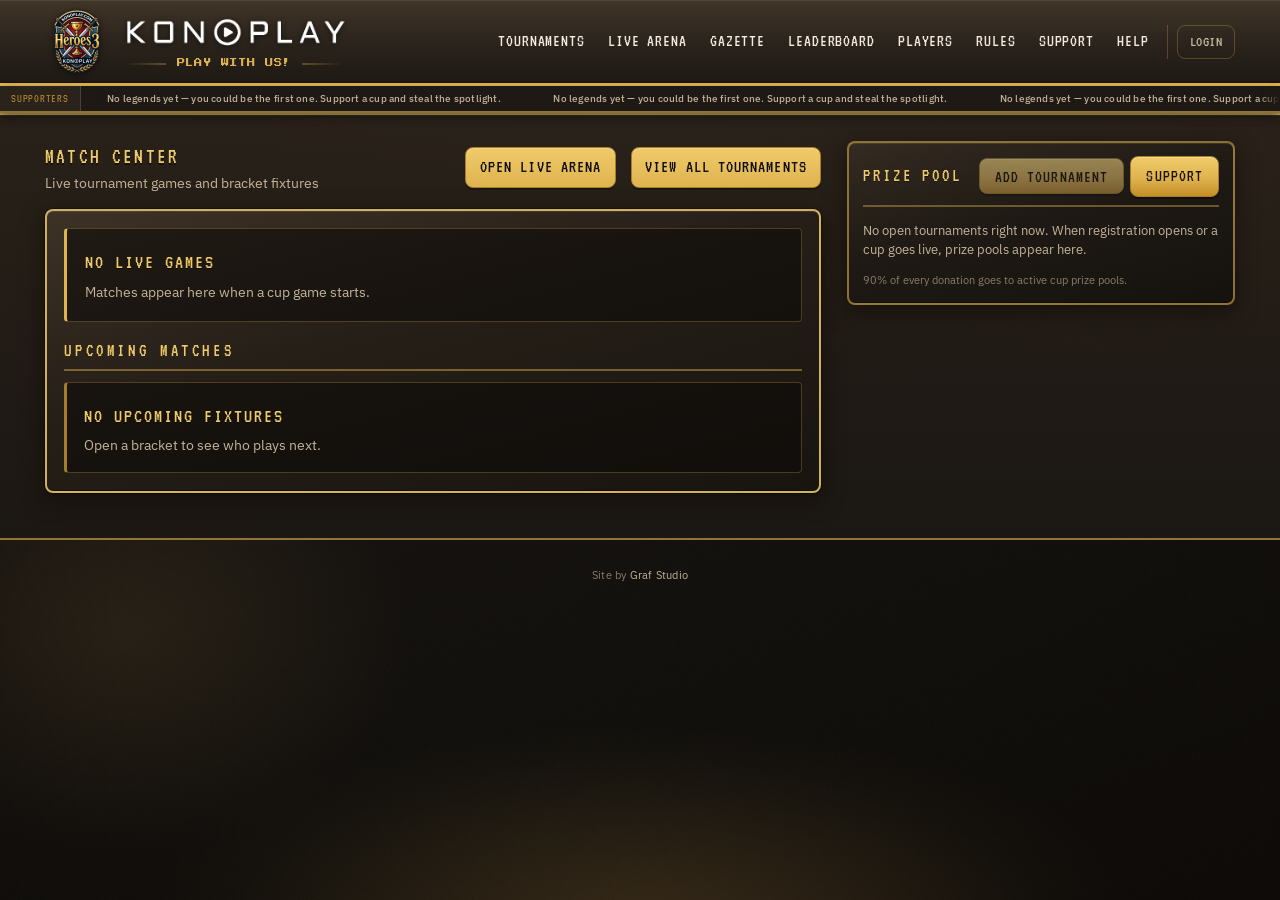
==== commit 77924491: "Updates" ====
--- a/index.html
+++ b/index.html
@@ -1 +1 @@
-<!doctype html><html lang="en"><head><meta charset="utf-8"/><link rel="icon" type="image/png" href="/favicon.png"/><link rel="icon" href="/favicon.ico" sizes="any"/><meta name="viewport" content="width=device-width,initial-scale=1"/><meta name="theme-color" content="#000000"/><meta name="description" content="Konoplay — open Heroes III knockout cups, live brackets, leaderboards, and player stats."/><meta property="og:title" content="Konoplay"/><meta property="og:description" content="Konoplay — open Heroes III knockout cups, live brackets, leaderboards, and player stats."/><meta property="og:image" content="https://konoplay.com/logo512.png"/><meta property="og:url" content="https://konoplay.com/"/><meta name="twitter:card" content="summary"/><link rel="apple-touch-icon" href="/logo192.png"/><link rel="manifest" href="/manifest.json"/><title>Konoplay</title><script defer="defer" src="/static/js/main.5d61eaed.js"></script><link href="/static/css/main.0f593838.css" rel="stylesheet"></head><body><noscript>You need to enable JavaScript to run this app.</noscript><div id="root"></div><div id="overlays"></div></body></html>+<!doctype html><html lang="en"><head><meta charset="utf-8"/><link rel="icon" type="image/png" href="/favicon.png"/><link rel="icon" href="/favicon.ico" sizes="any"/><meta name="viewport" content="width=device-width,initial-scale=1"/><meta name="theme-color" content="#000000"/><meta name="description" content="Konoplay — open Heroes III knockout cups, live brackets, leaderboards, and player stats."/><meta property="og:title" content="Konoplay"/><meta property="og:description" content="Konoplay — open Heroes III knockout cups, live brackets, leaderboards, and player stats."/><meta property="og:image" content="https://konoplay.com/logo512.png"/><meta property="og:url" content="https://konoplay.com/"/><meta name="twitter:card" content="summary"/><link rel="apple-touch-icon" href="/logo192.png"/><link rel="manifest" href="/manifest.json"/><title>Konoplay</title><script defer="defer" src="/static/js/main.232bdf2a.js"></script><link href="/static/css/main.380ad8ba.css" rel="stylesheet"></head><body><noscript>You need to enable JavaScript to run this app.</noscript><div id="root"></div><div id="overlays"></div></body></html>
--- a/static/css/main.380ad8ba.css
+++ b/static/css/main.380ad8ba.css
@@ -0,0 +1,2 @@
+@import url(https://fonts.googleapis.com/css2?family=IBM+Plex+Sans:wght@400;500;600;700&family=Press+Start+2P&family=VT323&display=swap);.Modal_backdrop__FbWlk{-webkit-backdrop-filter:blur(4px);backdrop-filter:blur(4px);background-color:#000000a6;height:100vh;left:0;position:fixed;top:0;width:100%;z-index:150}.Modal_modal__YudEM{animation:Modal_slide-down__zMDNX .3s ease-out forwards;background:linear-gradient(135deg,#1a1a2e,#16213e 50%,#0f3460);border:3px solid #0ff;border-radius:14px;box-shadow:0 8px 16px #00000080,0 0 30px #00ffff4d,inset 0 2px 4px #ffd7001a;font-size:10px;left:calc(50% + 35rem);padding:2rem;position:fixed;top:50vh;width:35em;z-index:200}.Modal_modal__YudEM a{margin-top:6px}@keyframes Modal_slide-down__zMDNX{0%{opacity:0;transform:translateY(-3rem)}to{opacity:1;transform:translateY(0)}}.Modal_submitModal__responsive__3CDRO{animation:Modal_slide-down__zMDNX .3s ease-out forwards;background-color:#fff;border-radius:14px;box-shadow:0 2px 8px #00000040;left:calc(50% - 10rem);padding:1rem;position:fixed;top:25vh;top:calc(50% - 20rem);width:20em;z-index:200}.Modal_modal_graf__crIOg{background-color:#fff;box-shadow:0 2px 8px #00000040;left:calc(50% + 20rem);padding:1rem;top:40vh}.Modal_modal_donate__sXMNd,.Modal_modal_graf__crIOg{animation:Modal_slide-left__8IuzL .3s ease-out forwards;border-radius:14px;font-family:Noto Sans JP,sans-serif;font-size:16px;position:fixed;width:30em;z-index:200}.Modal_modal_donate__sXMNd{border:3px solid gold;box-shadow:0 8px 16px #00000080,0 0 30px #ffd7004d,inset 0 2px 4px #00ffff1a;max-height:-webkit-fit-content;max-height:fit-content;right:calc(50% + 25rem);top:2%}.Modal_modal_addGame__4uvxI,.Modal_modal_donate__sXMNd{background:linear-gradient(135deg,#1a1a2e,#16213e 50%,#0f3460);bottom:15vh;padding:2rem 2rem 2rem 3rem}.Modal_modal_addGame__4uvxI{animation:Modal_slide-left__8IuzL .3s ease-out forwards;border:3px solid #4caf50;border-radius:14px;box-shadow:0 8px 16px #0009,0 0 30px #4caf5066;color:#0ff;font-family:Noto Sans JP,sans-serif;font-size:16px;height:55em;left:calc(-5% + 25rem);position:fixed;top:calc(-5% + 5rem);width:90em;z-index:200}.Modal_modal_addGame__4uvxI label{color:gold;display:block;font-size:.9rem;font-weight:700;margin-bottom:.3rem;margin-top:.5rem}.Modal_modal_addGame__4uvxI input,.Modal_modal_addGame__4uvxI select{background:linear-gradient(135deg,#00ffff1a,#ffd7000d);border:2px solid #0ff;border-radius:8px;color:#0ff;display:inline-block;font-size:.9rem;margin-right:.5rem;padding:.5rem;transition:all .3s ease;width:calc(50% - 1rem)}.Modal_modal_addGame__4uvxI input:focus,.Modal_modal_addGame__4uvxI select:focus{border-color:gold;box-shadow:0 0 10px #ffd70066;outline:none}.Modal_modal_addGame__4uvxI button{background:linear-gradient(135deg,gold,orange);border:2px solid gold;border-radius:8px;bottom:2rem;color:#000;cursor:pointer;font-size:1rem;font-weight:700;padding:.75rem 1.5rem;position:absolute;transition:all .3s ease}.Modal_modal_addGame__4uvxI button:first-of-type{left:3rem}.Modal_modal_addGame__4uvxI button:last-of-type{left:12rem}.Modal_modal_addGame__4uvxI button:hover{background:linear-gradient(135deg,#0ff,#09c);border-color:#0ff;box-shadow:0 4px 12px #00ffff80;transform:translateY(-2px)}.Modal_modal_addGame__4uvxI button:disabled{background:linear-gradient(135deg,#666,#444);border-color:#666;cursor:not-allowed;filter:grayscale(100%);opacity:.4}.Modal_modal_addGame__4uvxI button:disabled:hover{box-shadow:none;transform:none}.Modal_modal_addTournament__oJa5R{animation:Modal_modal-center-in__dHO0h .3s ease-out forwards;left:50%;max-height:calc(100vh - 2rem);position:fixed;top:50%;transform:translate(-50%,-50%);width:min(42rem,calc(100vw - 2rem));z-index:200}@keyframes Modal_modal-center-in__dHO0h{0%{opacity:0;transform:translate(-50%,calc(-50% - 1rem))}to{opacity:1;transform:translate(-50%,-50%)}}@keyframes Modal_slide-left__8IuzL{0%{opacity:0;transform:translateX(-5rem)}to{opacity:1;transform:translateX(0)}}.Modal_modal__responsive__H6EEr{padding:1rem;top:70vh;width:22em}.Modal_modal__responsive__H6EEr,.Modal_submitModalEnroll__responsive__B7Tcn{animation:Modal_slide-down__zMDNX .3s ease-out forwards;background-color:#fff;border-radius:14px;box-shadow:0 2px 8px #00000040;margin-left:10px;position:fixed;z-index:200}.Modal_submitModalEnroll__responsive__B7Tcn{padding:.5rem;top:20vh;width:23em}.Modal_modal_graf__responsive__qeZCF{animation:Modal_slide-down__zMDNX .3s ease-out forwards;background-color:#fff;border-radius:14px;box-shadow:0 2px 8px #00000040;margin-left:10px;padding:1rem;position:fixed;top:30vh;width:22em;z-index:200}.modalAddGame_header-text__u2Yg4{color:gold;font-size:2rem;font-weight:700;margin-bottom:1.5rem;text-align:center;text-shadow:0 0 10px #ffd70099,2px 2px 4px #000c}.ModalAddTournament_shell__LxXIN{background:var(--color-bg-panel);border:var(--border-panel);border-radius:var(--radius-md);box-shadow:var(--shadow-panel);display:flex;flex-direction:column;max-height:calc(100vh - 2rem);overflow:hidden}.ModalAddTournament_header__\+zJD7{background:var(--color-bg-panel-alt);border-bottom:var(--border-subtle);padding:1.35rem 1.5rem 1rem}.ModalAddTournament_title__SZzyN{color:var(--color-gold);font-family:var(--font-nav);font-size:1.5rem;font-weight:400;letter-spacing:.04em;line-height:1.2;margin:0 0 .4rem;text-transform:uppercase}.ModalAddTournament_subtitle__wGx5M{color:var(--color-text-muted);font-size:.88rem;line-height:1.5;margin:0}.ModalAddTournament_body__oA2du{display:flex;flex-direction:column;gap:1.25rem;overflow-y:auto;padding:1.25rem 1.5rem 1.5rem}.ModalAddTournament_balanceBanner__hA1WB,.ModalAddTournament_loading__QVOHZ{color:var(--color-text-muted);font-size:.9rem;margin:0}.ModalAddTournament_balanceBanner__hA1WB{background:var(--color-bg-deep);border:var(--border-subtle);border-radius:var(--radius-md);padding:.75rem 1rem}.ModalAddTournament_balanceBanner__hA1WB strong{color:var(--color-gold);font-weight:600}.ModalAddTournament_exceededBanner__S1jRe{background:#781e1e59;border:1px solid #dc505073;border-radius:var(--radius-md);color:#f0b4b4;font-size:.9rem;line-height:1.45;margin:0;padding:.75rem 1rem}.ModalAddTournament_exceededBanner__S1jRe strong{color:#ffb4b4;font-weight:600}.ModalAddTournament_fieldHint__LBoaU{color:var(--color-text-dim);font-size:.78rem;line-height:1.45;margin:0}.ModalAddTournament_warningHint__qjEbc{background:#c9a22714;border:1px solid #c9a2273d;border-radius:var(--radius-sm);color:#e6c06a;padding:.55rem .65rem}.ModalAddTournament_fieldError__UtOgi{color:#e88;font-size:.78rem;line-height:1.45;margin:0}.ModalAddTournament_inputError__szHtY{border-color:#dc5050a6}.ModalAddTournament_section__fHGLX{display:flex;flex-direction:column;gap:.85rem}.ModalAddTournament_sectionTitle__iZKGd{color:var(--color-text-dim);font-size:.72rem;font-weight:600;letter-spacing:.08em;margin:0;text-transform:uppercase}.ModalAddTournament_grid__cYnvU{grid-gap:.85rem 1rem;display:grid;gap:.85rem 1rem;grid-template-columns:repeat(2,minmax(0,1fr))}.ModalAddTournament_field__krYs5{display:flex;flex-direction:column;gap:.35rem;min-width:0}.ModalAddTournament_fieldWide__MGtiB{grid-column:1/-1}.ModalAddTournament_label__3AEb7{color:var(--color-text-muted);font-size:.78rem;font-weight:500;letter-spacing:.04em;text-transform:uppercase}.ModalAddTournament_input__0846D,.ModalAddTournament_select__c7MhT{background:var(--color-bg-panel-alt);border:var(--border-subtle);border-radius:var(--radius-sm);color:var(--color-text);font:inherit;font-size:.92rem;outline:none;padding:.6rem .75rem;transition:border-color .15s ease,background .15s ease;width:100%}.ModalAddTournament_select__c7MhT{-webkit-appearance:none;appearance:none;background-image:linear-gradient(45deg,#0000 50%,var(--color-text-dim) 50%),linear-gradient(135deg,var(--color-text-dim) 50%,#0000 50%);background-position:calc(100% - 16px) calc(50% + 2px),calc(100% - 11px) calc(50% + 2px);background-repeat:no-repeat;background-size:5px 5px,5px 5px;cursor:pointer;padding-right:2rem}.ModalAddTournament_input__0846D:hover,.ModalAddTournament_select__c7MhT:hover{border-color:#c9a22740}.ModalAddTournament_input__0846D:focus,.ModalAddTournament_select__c7MhT:focus{background-color:var(--color-bg-elevated);border-color:var(--color-gold-dim)}.ModalAddTournament_radioRow__UMsTy{display:flex;flex-wrap:wrap;gap:.65rem 1.25rem}.ModalAddTournament_checkLabel__rb2\+Q,.ModalAddTournament_radioLabel__zs1RF{align-items:center;color:var(--color-text);cursor:pointer;display:inline-flex;font-size:.9rem;gap:.45rem}.ModalAddTournament_checkLabel__rb2\+Q input,.ModalAddTournament_radioLabel__zs1RF input{accent-color:var(--color-gold)}.ModalAddTournament_visibilityPanel__sre39{background:var(--color-bg-deep);border:var(--border-subtle);border-radius:var(--radius-md);padding:.85rem 1rem}.ModalAddTournament_visibilityHint__uE49o{color:var(--color-text-muted);font-size:.82rem;line-height:1.45;margin:.5rem 0 0 1.55rem}.ModalAddTournament_actions__G24PJ{border-top:var(--border-subtle);display:flex;flex-wrap:wrap;gap:.65rem;padding-top:.35rem}.ModalAddTournament_primaryBtn__WKa4s,.ModalAddTournament_secondaryBtn__S0VwC{border-radius:var(--radius-sm);cursor:pointer;font:inherit;font-size:.9rem;font-weight:600;padding:.65rem 1.2rem;transition:border-color .15s ease,background .15s ease,transform .15s ease}.ModalAddTournament_primaryBtn__WKa4s{background:var(--color-gold);border:1px solid var(--color-gold-dim);color:var(--color-bg-deep)}.ModalAddTournament_primaryBtn__WKa4s:hover:not(:disabled){background:var(--color-gold-bright);transform:translateY(-1px)}.ModalAddTournament_primaryBtn__WKa4s:disabled,.ModalAddTournament_secondaryBtn__S0VwC:disabled{cursor:not-allowed;opacity:.55;transform:none}.ModalAddTournament_secondaryBtn__S0VwC{background:var(--color-bg-panel-alt);border:var(--border-subtle);color:var(--color-text)}.ModalAddTournament_secondaryBtn__S0VwC:hover{background:var(--color-bg-elevated);border-color:var(--color-gold-dim)}.ModalAddTournament_hidden__JAVKJ{display:none}.ModalAddTournament_bracketFieldKickoff__lmaAW{grid-column:2}.ModalAddTournament_playersPreviewRow__7vX9u{grid-gap:.85rem 1rem;align-items:start;display:grid;gap:.85rem 1rem;grid-column:1/-1;grid-template-columns:repeat(2,minmax(0,1fr))}.ModalAddTournament_bracketHintSlot__kl\+KP{margin:0;min-height:2.75rem}.ModalAddTournament_bracketHintHidden__lADGM{visibility:hidden}@media (max-width:640px){.ModalAddTournament_header__\+zJD7{padding:1.1rem 1.15rem .9rem}.ModalAddTournament_body__oA2du{padding:1rem 1.15rem 1.25rem}.ModalAddTournament_grid__cYnvU{grid-template-columns:1fr}.ModalAddTournament_bracketFieldKickoff__lmaAW{grid-column:1}.ModalAddTournament_playersPreviewRow__7vX9u{grid-template-columns:1fr}.ModalAddTournament_actions__G24PJ{flex-direction:column}.ModalAddTournament_primaryBtn__WKa4s,.ModalAddTournament_secondaryBtn__S0VwC{width:100%}}.TournamentFormatPreview_panel__siviw{background:linear-gradient(180deg,#c9a2271f 0,#00000059 100%),var(--color-bg-deep);border:1px solid #c9a22773;border-radius:var(--radius-md);box-shadow:inset 0 1px 0 #ffffff0f,0 0 0 1px #00000040;display:flex;flex-direction:column;gap:.75rem;min-height:9.5rem;padding:.85rem .95rem}.TournamentFormatPreview_title__AgXmJ{color:var(--color-gold);font-size:.72rem;font-weight:600;letter-spacing:.08em;margin:0;text-transform:uppercase}.TournamentFormatPreview_emptyMessage__2hNZJ{color:var(--color-text-muted);font-size:.84rem;line-height:1.45;margin:0}.TournamentFormatPreview_flowRow__i89q0{align-items:center;display:flex;flex-wrap:wrap;gap:.35rem .15rem}.TournamentFormatPreview_phaseItem__eQZ5P{align-items:center;display:inline-flex;gap:.15rem}.TournamentFormatPreview_phaseChip__2-Z8M{align-items:center;background:#ffffff0d;border:1px solid #c9a22773;border-radius:6px;display:inline-flex;flex-direction:column;justify-content:center;min-width:3.4rem;padding:.4rem .5rem}.TournamentFormatPreview_phaseChipGroups__VXzlr{background:#3b82f61f;border-color:#60a5fa8c}.TournamentFormatPreview_phaseChipKnockout__ZOoL7{background:#c9a22714;border-color:#c9a227a6}.TournamentFormatPreview_phaseLabel__UvkTn{color:var(--color-text);font-size:.78rem;font-weight:700;line-height:1.1}.TournamentFormatPreview_phaseSub__4YjY0{color:var(--color-text-dim);font-size:.64rem;letter-spacing:.04em;text-transform:uppercase}.TournamentFormatPreview_arrow__YgiPA{color:#c9a227d9;font-size:.85rem;line-height:1;-webkit-user-select:none;user-select:none}.TournamentFormatPreview_bracketWrap__-4Myd{overflow-x:auto;padding:.15rem 0 .25rem}.TournamentFormatPreview_bracket__FHn76{min-height:5.5rem;min-width:-webkit-min-content;min-width:min-content}.TournamentFormatPreview_bracket__FHn76,.TournamentFormatPreview_roundGroup__3-bvc{align-items:stretch;display:flex;gap:.35rem}.TournamentFormatPreview_roundColumn__TKIIn{display:flex;flex-direction:column;gap:.35rem;justify-content:space-around;min-width:2.75rem}.TournamentFormatPreview_roundLabel__H0gq0{color:var(--color-gold);font-size:.68rem;font-weight:600;letter-spacing:.05em;margin:0 0 .2rem;text-align:center;text-transform:uppercase}.TournamentFormatPreview_matchStack__IY0qF{display:flex;flex:1 1;flex-direction:column;gap:.3rem;justify-content:space-around}.TournamentFormatPreview_matchSlot__ZkM02{background:linear-gradient(90deg,#c9a22747,#c9a22714);border:1px solid #c9a22780;border-radius:3px;box-shadow:inset 0 0 0 1px #0003;height:.55rem;width:100%}.TournamentFormatPreview_matchSlotFinal__-BZnS{background:linear-gradient(90deg,#c9a22773,#c9a22726);border-color:#c9a227d9;height:.85rem}.TournamentFormatPreview_connectorColumn__n4ecU{display:flex;flex-direction:column;justify-content:space-around;margin-top:1.15rem;width:.65rem}.TournamentFormatPreview_connector__xwKxh{border-bottom:1px solid #c9a22766;border-radius:0 5px 5px 0;border-right:1px solid #c9a22766;border-top:1px solid #c9a22766;flex:1 1;min-height:.75rem}.TournamentFormatPreview_extraTracks__0EX3p{display:flex;flex-wrap:wrap;gap:.35rem}.TournamentFormatPreview_extraTag__-S5Sa{border:1px solid #ffffff1a;border-radius:999px;color:var(--color-text-dim);font-size:.64rem;letter-spacing:.04em;padding:.18rem .5rem;text-transform:uppercase}.TournamentFormatPreview_footnote__jJ26n{color:var(--color-text-dim);font-size:.74rem;line-height:1.4;margin:0}.Notification_notification-box__nTBq5{align-items:flex-start;animation:Notification_slideInRight__kQ\+MC .3s ease-out;background:var(--color-bg-panel);border:var(--border-panel);border-radius:var(--radius-md);box-shadow:var(--shadow-panel);color:var(--color-text);display:flex;font-family:var(--font-body);font-size:.9rem;gap:.75rem;max-width:420px;min-width:300px;padding:.9rem 1rem;position:fixed;right:1.25rem;top:calc(var(--layout-top-offset) + 1rem);z-index:9999}.Notification_success__6Lhe\+{border-color:#4a8f9c8c;box-shadow:var(--shadow-panel),inset 3px 0 0 var(--color-teal)}.Notification_error__0XDVu{border-color:#a85c5c80;box-shadow:var(--shadow-panel),inset 3px 0 0 #a85c5c}.Notification_warning__j\+qvw{border-color:#c9a2278c;box-shadow:var(--shadow-panel),inset 3px 0 0 var(--color-gold)}.Notification_iconWrapper__TB4bg{align-items:center;border-radius:var(--radius-md);display:flex;flex-shrink:0;font-size:.85rem;font-weight:700;height:1.75rem;justify-content:center;line-height:1;width:1.75rem}.Notification_success__6Lhe\+ .Notification_iconWrapper__TB4bg{background:#4a8f9c26;border:1px solid #4a8f9c59;color:var(--color-teal)}.Notification_error__0XDVu .Notification_iconWrapper__TB4bg{background:#a85c5c1f;border:1px solid #a85c5c59;color:#c97a7a}.Notification_warning__j\+qvw .Notification_iconWrapper__TB4bg{background:#c9a2271f;border:1px solid #c9a22759;color:var(--color-gold-bright)}.Notification_icon__kYg5v{display:block}.Notification_content__OsFCZ{display:flex;flex:1 1;flex-direction:column;gap:.25rem;padding-top:.1rem}.Notification_message__2g3qA{color:var(--color-text);font-size:.9rem;font-weight:500;line-height:1.45}.Notification_countdown__W8TUa{color:var(--color-text-muted);font-size:.75rem;font-weight:400}.Notification_notification-close__1sfpF{align-items:center;background:#0000;border:var(--border-subtle);border-radius:var(--radius-md);color:var(--color-text-muted);cursor:pointer;display:flex;flex-shrink:0;font-size:1rem;font-weight:600;height:1.75rem;justify-content:center;line-height:1;padding:0;transition:background .15s ease,border-color .15s ease,color .15s ease;width:1.75rem}.Notification_notification-close__1sfpF:hover{background:var(--color-bg-elevated);border-color:var(--color-gold-dim);color:var(--color-gold-bright)}@keyframes Notification_slideInRight__kQ\+MC{0%{opacity:0;transform:translateX(1.5rem)}to{opacity:1;transform:translateX(0)}}@media (max-width:768px){.Notification_notification-box__nTBq5{left:.75rem;max-width:none;min-width:auto;right:.75rem;top:calc(var(--layout-top-offset) + .5rem)}}.DonatorsBar_donatorsBar__aR1yI{align-items:stretch;background:var(--color-bg-panel);border-bottom:var(--border-panel);box-shadow:0 2px 8px #0003;display:grid;grid-template-columns:auto 1fr;height:1.75rem;height:var(--donators-bar-height,1.75rem);overflow:hidden;pointer-events:none;position:relative;width:100%;z-index:1}.DonatorsBar_donatorsLabel__3QREQ{align-items:center;background:var(--color-bg-panel-alt);border-right:var(--border-subtle);color:var(--color-gold-dim);display:flex;font-family:var(--font-nav);font-size:.8rem;font-weight:400;letter-spacing:.06em;padding:0 .75rem;text-transform:uppercase;white-space:nowrap}.DonatorsBar_donatorsScroll__MmNBy{min-width:0;overflow:hidden;position:relative}.DonatorsBar_donatorsScroll__MmNBy:after,.DonatorsBar_donatorsScroll__MmNBy:before{bottom:0;content:"";pointer-events:none;position:absolute;top:0;width:1.5rem;z-index:1}.DonatorsBar_donatorsScroll__MmNBy:before{background:linear-gradient(90deg,var(--color-bg-panel),#0000);left:0}.DonatorsBar_donatorsScroll__MmNBy:after{background:linear-gradient(270deg,var(--color-bg-panel),#0000);right:0}.DonatorsBar_donatorsTrack__cHuD8{align-items:center;animation:DonatorsBar_donatorsScroll__MmNBy 40s linear infinite;display:flex;height:100%;white-space:nowrap}.DonatorsBar_emptyMessage__3fyG0{align-items:center;color:var(--color-text-muted);display:inline-flex;flex-shrink:0;font-family:var(--font-body);font-size:.68rem;font-weight:500;height:100%;letter-spacing:.02em;padding:0 1.75rem;white-space:nowrap}@keyframes DonatorsBar_donatorsScroll__MmNBy{0%{transform:translateX(0)}to{transform:translateX(-50%)}}.DonatorsBar_donatorItem__9Kv0z{align-items:center;background:var(--color-bg-deep);border:var(--border-subtle);border-radius:var(--radius-sm);display:inline-flex;gap:.4rem;height:100%;margin:0 .5rem;max-height:100%;padding:0 .65rem;white-space:nowrap}.DonatorsBar_donatorRank__ud4ZE{color:var(--color-gold);font-size:.6rem;font-weight:700;letter-spacing:.02em;min-width:1.25rem;text-align:center}.DonatorsBar_donatorName__bWEAZ{color:var(--color-text);font-family:var(--font-body);font-size:.68rem;font-weight:600}.DonatorsBar_donatorAmount__A\+EcT{font-feature-settings:"tnum";color:var(--color-text-muted);font-family:var(--font-body);font-size:.62rem;font-variant-numeric:tabular-nums;font-weight:500}.DonatorsBar_donatorAmount__A\+EcT strong{color:var(--color-teal);font-weight:600}@media (max-width:768px){.DonatorsBar_donatorsBar__aR1yI{height:1.6rem}.DonatorsBar_donatorsLabel__3QREQ{font-size:.72rem;padding:0 .55rem}.DonatorsBar_donatorName__bWEAZ{font-size:.64rem}.DonatorsBar_emptyMessage__3fyG0{font-size:.62rem;padding:0 .65rem}.DonatorsBar_donatorAmount__A\+EcT{font-size:.58rem}}.Layout_help-ico__X9D\+j{align-items:center;background:var(--panel-wood-raised);border:3px solid var(--color-gold);border-radius:50%;bottom:120px;box-shadow:0 4px 12px #140c0680,inset 0 1px 0 #f0e6d81f;box-sizing:initial;cursor:pointer;display:flex;height:72px;justify-content:center;position:fixed;right:40px;transition:all .3s ease;width:72px}.Layout_help-ico__X9D\+j:hover{border-color:var(--color-gold-bright);box-shadow:0 8px 18px #140c068c,0 0 0 2px #d4a84b40,inset 0 1px 0 #f0e6d82e}.Layout_help-ico__X9D\+j:hover .Layout_help-icon__zQzoQ{animation:Layout_questionBounce__wpRJ2 .6s ease-in-out}.Layout_help-ico__X9D\+j:hover .Layout_tooltip__953Kn{opacity:1;visibility:visible}@keyframes Layout_questionBounce__wpRJ2{0%,to{transform:scale(1)}25%{transform:scale(1.15)}50%{transform:scale(.95)}75%{transform:scale(1.1)}}.Layout_help-icon__zQzoQ{align-items:center;background:linear-gradient(145deg,var(--color-gold-bright),var(--color-gold-dim));border-radius:50%;box-shadow:inset -2px -2px 0 #00000040,inset 2px 2px 0 #ffffff40;display:flex;height:44px;justify-content:center;position:relative;width:44px}.Layout_help-icon__zQzoQ:before{border:3px solid #1c1814;border-bottom:none;border-radius:16px 16px 0 0;content:"";height:20px;position:absolute;top:8px;width:16px}.Layout_help-icon__zQzoQ:after{background:#1c1814;border-radius:50%;bottom:8px;content:"";height:5px;position:absolute;width:5px}.Layout_donators-bar__fcy49{align-items:center;background:linear-gradient(180deg,#1a1a2e,#0f172a);border-bottom:3px solid gold;box-shadow:0 4px 8px #00000080;display:flex;height:60px;left:0;overflow:hidden;position:fixed;top:var(--header-height);width:100%;z-index:100}.Layout_donators-track__TGBYc{animation:Layout_scroll__2jgnH 30s linear infinite;display:flex;white-space:nowrap}@keyframes Layout_scroll__2jgnH{0%{transform:translateX(0)}to{transform:translateX(-50%)}}.Layout_donator-item__3Idje{align-items:center;background:linear-gradient(135deg,#00ffff1a,#ffd7000d);border:2px solid #0ff;border-radius:8px;color:#0ff;display:inline-flex;font-weight:700;gap:10px;margin:0 20px;padding:10px 30px;white-space:nowrap}.Layout_donator-rank__8WX93{font-size:1.5rem}.Layout_donator-name__xzC3U{color:gold;font-size:1.1rem;text-shadow:0 0 5px #ffd70080}.Layout_donator-amount__oBb4q{color:#0ff;font-size:1rem}.Layout_tooltip__953Kn{background:linear-gradient(135deg,#1a1a2e,#0f3460);border:2px solid gold;border-radius:6px;box-shadow:0 4px 8px #00000080;color:#0ff;font-size:12px;font-weight:700;margin-right:15px;opacity:0;padding:8px 12px;pointer-events:none;position:absolute;right:100%;top:50%;transform:translateY(-50%);transition:all .3s ease;visibility:hidden;white-space:nowrap;z-index:9999}.Layout_tooltip__953Kn:before{border-bottom:8px solid #0000;border-left:8px solid gold;border-top:8px solid #0000;content:"";height:0;position:absolute;right:-10px;top:50%;transform:translateY(-50%);width:0}.Layout_siteChrome__E2-4R{background:linear-gradient(180deg,#121820,#0d1118);box-shadow:0 2px 12px #00000073;position:-webkit-sticky;position:sticky;top:0;width:100%;z-index:200}.Layout_mainContent__mUSt6{padding:0 .75rem .5rem;width:100%}.Layout_siteFooter__XljmF{color:var(--color-text-dim);font-size:.75rem;letter-spacing:.02em;padding:1.25rem 1rem 2rem;text-align:center}.Layout_siteFooter__XljmF a{color:var(--color-text-muted);text-decoration:none}.Layout_siteFooter__XljmF a:hover{color:var(--color-gold-dim)}@media (max-width:768px){.Layout_mainContent__mUSt6{padding:0 .5rem .5rem}.Layout_siteFooter__XljmF{font-size:.7rem;padding:1rem .75rem 1.5rem}.Layout_help-ico__X9D\+j{border-width:3px;bottom:5rem;height:56px;right:1rem;width:56px}.Layout_help-icon__zQzoQ{height:36px;width:36px}.Layout_help-icon__zQzoQ:before{border-width:3px;height:18px;top:6px;width:14px}.Layout_help-icon__zQzoQ:after{bottom:6px;height:5px;width:5px}}.CartButton_buttonGroup__gXPUT{align-items:center;display:flex;gap:8px;margin-left:auto}.CartButton_statBox__Iq3ES{align-items:center;background:#0000;border:1px solid #d4a84b47;border-radius:var(--radius-md);box-sizing:border-box;display:flex;gap:6px;height:2.25rem;justify-content:center;min-width:52px;padding:.3rem .65rem;position:relative;transition:border-color .15s ease,background .15s ease}.CartButton_statBox__Iq3ES.CartButton_starsBox__G8Qk-{justify-content:flex-start;max-width:140px;min-width:50px}.CartButton_statBox__Iq3ES:hover{background:var(--color-bg-elevated);border-color:var(--color-gold-dim)}.CartButton_statBox__Iq3ES:hover .CartButton_tooltip__4HViA{opacity:1}.CartButton_silverIcon__2dYgh{background:#8b9aab}.CartButton_silverIcon__2dYgh:after{background:#c5d0dc}.CartButton_goldIcon__UnyJW{background:var(--color-gold-dim)}.CartButton_goldIcon__UnyJW:after{background:var(--color-gold)}.CartButton_coinIcon__fKwQL{background:var(--color-gold-dim);border-radius:50%;flex-shrink:0;height:16px;pointer-events:none;position:relative;width:16px}.CartButton_coinIcon__fKwQL:after{background:var(--color-gold);border-radius:50%;content:"";height:6px;left:50%;position:absolute;top:50%;transform:translate(-50%,-50%);width:6px}.CartButton_statValue__EEofq{font-feature-settings:"tnum";color:var(--color-gold);font-family:var(--font-body);font-size:.875rem;font-variant-numeric:tabular-nums;font-weight:600;pointer-events:none}.CartButton_button__HraFs{align-items:center;background:#0000;border:1px solid #d4a84b4d;border-radius:var(--radius-md);color:var(--color-text-muted);cursor:pointer;display:inline-flex;font-family:var(--font-nav);font-size:1.05rem;justify-content:center;letter-spacing:.04em;line-height:1;min-height:2.25rem;padding:.35rem .75rem;text-decoration:none;text-transform:uppercase;transition:color .15s ease,border-color .15s ease,background .15s ease}.CartButton_button__HraFs:active,.CartButton_button__HraFs:hover{background:#d4a84b1f;border-color:var(--color-gold-dim);color:var(--color-gold-bright)}.CartButton_textButton__CcHKn{align-items:center;background:#0000;border:1px solid #d4a84b47;border-radius:var(--radius-md);color:var(--color-text-muted);cursor:pointer;display:flex;font-family:var(--font-body);font-size:.75rem;font-weight:600;height:2.25rem;justify-content:center;padding:0 .7rem;text-decoration:none;transition:border-color .15s ease,color .15s ease,background .15s ease;white-space:nowrap}.CartButton_textButton__CcHKn:hover{background:var(--color-bg-elevated);border-color:var(--color-gold-dim);color:var(--color-gold-bright)}.CartButton_tooltip__4HViA{background:var(--color-bg-elevated);border:var(--border-subtle);border-radius:var(--radius-md);bottom:-32px;color:var(--color-text-muted);font-family:var(--font-body);font-size:.75rem;left:50%;opacity:0;padding:4px 10px;pointer-events:none;position:absolute;transform:translateX(-50%);transition:opacity .15s ease;white-space:nowrap;z-index:9999}.CartButton_iconButton__A1AM7:hover .CartButton_tooltip__4HViA,.CartButton_statBox__Iq3ES:hover .CartButton_tooltip__4HViA{opacity:1}.CartButton_modalBackdrop__aOeht{background:#000000a6;height:100%;left:0;position:fixed;top:0;width:100%;z-index:999}.CartButton_transactionsModal__1ke\+7{background:var(--color-bg-panel);border:var(--border-panel);border-radius:var(--radius-md);box-shadow:var(--shadow-panel);display:flex;flex-direction:column;left:50%;max-height:80vh;max-width:560px;position:fixed;top:50%;transform:translate(-50%,-50%);width:90%;z-index:1000}.CartButton_modalHeader__VorR5{align-items:center;border-bottom:var(--border-subtle);display:flex;justify-content:space-between;padding:1rem 1.25rem}.CartButton_modalHeader__VorR5 h3{color:var(--color-gold);font-family:var(--font-display);font-size:.75rem;letter-spacing:.06em;margin:0}.CartButton_closeButton__p6geK{align-items:center;background:#0000;border:var(--border-subtle);border-radius:var(--radius-md);color:var(--color-text-muted);cursor:pointer;display:flex;font-size:1.25rem;height:32px;justify-content:center;line-height:1;transition:border-color .15s ease,color .15s ease;width:32px}.CartButton_closeButton__p6geK:hover{border-color:var(--color-gold-dim);color:var(--color-gold-bright)}.CartButton_modalBody__z0Vk5{max-height:calc(80vh - 60px);overflow-y:auto;padding:1rem 1.25rem}.CartButton_noTransactions__ZYsnM{color:var(--color-text-muted);font-size:.9rem;padding:1.5rem;text-align:center}.CartButton_transactionsList__hk9EA{display:flex;flex-direction:column;gap:.65rem}.CartButton_transactionItem__oH63n{background:var(--color-bg-deep);border:var(--border-subtle);border-radius:var(--radius-md);padding:.75rem 1rem;transition:background .15s ease}.CartButton_transactionItem__oH63n:hover{background:var(--color-bg-elevated)}.CartButton_transactionItem__oH63n.CartButton_positive__Gs2-O{border-left:2px solid #4caf6a}.CartButton_transactionItem__oH63n.CartButton_negative__TCcv7{border-left:2px solid #c75c5c}.CartButton_transactionHeader__C9MhH{align-items:center;display:flex;justify-content:space-between;margin-bottom:.35rem}.CartButton_transactionType__w-RH4{color:var(--color-text-muted);font-size:.7rem;font-weight:600;letter-spacing:.05em;text-transform:uppercase}.CartButton_transactionAmount__qzlLW{font-feature-settings:"tnum";font-size:.9rem;font-variant-numeric:tabular-nums;font-weight:600}.CartButton_amountPositive__5ecKC{color:#4caf6a}.CartButton_amountNegative__MUttE{color:#c75c5c}.CartButton_transactionDescription__sI\+18{color:var(--color-text);font-size:.85rem;margin-bottom:.35rem}.CartButton_transactionFooter__bh7Eo{align-items:center;color:var(--color-text-dim);display:flex;font-size:.75rem;justify-content:space-between}.CartButton_transactionBalance__jmwNN{color:var(--color-gold-dim);font-weight:600}@media (max-width:768px){.CartButton_buttonGroup__gXPUT{flex-wrap:wrap;gap:.5rem;justify-content:center;margin-left:0;width:100%}.CartButton_button__HraFs{padding:.65rem 1rem;text-align:center;width:100%}.CartButton_textButton__CcHKn{flex-basis:calc(50% - 0.25rem);flex-grow:1;flex-shrink:1;min-width:0}.CartButton_statBox__Iq3ES.CartButton_starsBox__G8Qk-{justify-content:center;max-width:none;width:100%}}.MainHeader_header__5vDlZ{align-items:center;background:var(--panel-wood-raised);border-bottom:3px solid var(--color-gold);box-shadow:0 10px 28px #140c0666,inset 0 -1px 0 #00000059,inset 0 1px 0 #f0e6d81a;display:flex;height:var(--header-height);justify-content:space-between;overflow:visible;padding:0 clamp(1rem,5%,3rem);width:100%;z-index:1}.MainHeader_nav__ARltg{align-items:center;background:#0000;border:none;border-radius:0;box-shadow:none;display:flex;gap:.1rem;overflow:visible;padding:0}.MainHeader_navLink__ip869{align-items:center;display:flex;gap:.15rem;overflow:visible}.MainHeader_navLink-link__oPl-K{border-bottom:2px solid #0000;border-radius:var(--radius-sm);color:var(--color-text);font-family:var(--font-nav);font-size:1.15rem;font-weight:400;letter-spacing:.05em;line-height:1.15;margin-left:0;margin-right:0;padding:.4rem .55rem;text-decoration:none;text-transform:uppercase;transition:color .15s ease,background .15s ease,border-color .15s ease}.MainHeader_navLink-link__oPl-K:hover{background:#0000;border-bottom-color:var(--color-gold);color:var(--color-gold-bright)}.MainHeader_navSupportBtn__b\+cv4{background:none;border:none;border-bottom:2px solid #0000;border-radius:var(--radius-sm);color:var(--color-text);cursor:pointer;font-family:var(--font-nav);font-size:1.15rem;font-weight:400;letter-spacing:.05em;line-height:1.15;margin-left:0;margin-right:0;min-height:0;padding:.4rem .55rem;text-transform:uppercase;transition:color .15s ease,border-color .15s ease}.MainHeader_navSupportBtn__b\+cv4:hover{background:#0000;border-bottom-color:var(--color-gold);color:var(--color-gold-bright)}.MainHeader_navLinkActive__AVKd6{background:#0000!important;border-bottom-color:var(--color-gold)!important;box-shadow:none!important;color:var(--color-gold-bright)!important}.MainHeader_navLink-dropdown__Lngdl{left:0;margin-top:0;min-width:280px;padding-top:2px;top:100%;z-index:10000}.MainHeader_navLink-dropdown-statistic__mWsvV,.MainHeader_navLink-dropdown__Lngdl{opacity:0;pointer-events:none;position:absolute;transition:opacity .2s ease,visibility .2s ease;visibility:hidden}.MainHeader_navLink-dropdown-statistic__mWsvV{left:100%;margin-left:2px;min-width:180px;top:0;z-index:10001}.MainHeader_navLink-dropdown-item__sbwhD,.MainHeader_navLink-dropdown-statistic-item__AHJmi{align-items:center;background:var(--panel-wood);border:1px solid #d4a84b33;border-left:3px solid var(--color-gold-dim);box-shadow:var(--shadow-inset-wood);color:var(--color-text);display:flex;font-family:var(--font-nav);font-size:1.15rem;letter-spacing:.04em;line-height:1.2;margin-bottom:2px;min-height:2.5rem;padding:.55rem .9rem;text-decoration:none;width:100%}.MainHeader_navLink-dropdown-item__sbwhD:hover,.MainHeader_navLink-dropdown-statistic-item__AHJmi:hover{background:var(--panel-wood-raised);border-left-color:var(--color-gold-bright);color:var(--color-gold-bright)}.MainHeader_navLink-dropdown__Lngdl:hover .MainHeader_navLink-dropdown-statistic__mWsvV,.MainHeader_navLink-item__AEmDH:hover .MainHeader_navLink-dropdown__Lngdl{opacity:1;pointer-events:auto;visibility:visible}.MainHeader_navLink-item__AEmDH{cursor:pointer;list-style:none;overflow:visible;padding:.15rem;position:relative}.MainHeader_navLink-item__AEmDH:hover{background:#0000;box-shadow:none}.MainHeader_navLink-item__AEmDH:hover>.MainHeader_navLink-link__oPl-K,.MainHeader_navLink-item__AEmDH:hover>.MainHeader_navSupportBtn__b\+cv4{background:#0000;border-bottom-color:#d4a84b73;box-shadow:none;color:var(--color-gold-bright)}.MainHeader_navLink-item-btn__uGp0i{align-items:center;border-left:1px solid #d4a84b47;display:flex;justify-content:center;list-style:none;margin-left:.35rem;padding:0 0 0 .65rem}.MainHeader_navLink-item-btn__uGp0i:hover{background:none;box-shadow:none}.MainHeader_navLink-item-btn__uGp0i .MainHeader_navLink-link__oPl-K{background:#0000!important;border-bottom:none;padding:0}.MainHeader_navLink-item-btn__uGp0i .MainHeader_navLink-link__oPl-K:hover{background:#0000;border-bottom-color:#0000}.MainHeader_navLink-nickname__JqHce{align-items:center;background:#0000;border:1px solid #d4a84b4d;border-radius:var(--radius-md);display:flex;flex-shrink:0;list-style:none;margin-right:.5rem;min-height:2.25rem;padding:.3rem .7rem;white-space:nowrap}.MainHeader_nicknameText__nOZ-U{color:var(--color-text);display:block;font-family:var(--font-body);font-size:var(--control-font-size-sm);font-weight:600;white-space:nowrap}.MainHeader_logoLink__4DQ0Y{align-items:center;color:inherit;display:flex;flex-shrink:0;gap:.75rem;min-width:0;text-decoration:none;z-index:202}.MainHeader_logoCrest__qI\+w8{display:block;filter:drop-shadow(0 1px 3px rgba(0,0,0,.6));flex-shrink:0;height:4.25rem;object-fit:contain;width:4.25rem}.MainHeader_logoCopy__6F3pV{align-items:stretch;display:flex;flex-direction:column;gap:.25rem;justify-content:center;min-width:0}.MainHeader_logoWordmark__dySnq{align-self:center;display:block;filter:drop-shadow(0 1px 3px rgba(0,0,0,.6));height:2.5rem;width:auto}.MainHeader_logo-credo__5kC1R{box-sizing:border-box;color:var(--color-gold);display:block;font-family:var(--font-display);font-size:.55rem;letter-spacing:.1em;line-height:1.4;padding:.2rem 22% 0;position:relative;text-align:center;text-transform:uppercase;width:100%}.MainHeader_logo-credo__5kC1R:after,.MainHeader_logo-credo__5kC1R:before{background:linear-gradient(90deg,#0000,var(--color-gold-dim));content:"";height:1px;position:absolute;top:calc(50% + .1rem);transform:translateY(-50%);width:18%}.MainHeader_logo-credo__5kC1R:after{background:linear-gradient(90deg,var(--color-gold-dim),#0000)}.MainHeader_logo-credo__5kC1R:before{left:2%}.MainHeader_logo-credo__5kC1R:after{right:2%}.MainHeader_header__5vDlZ h1{color:var(--color-text)}.MainHeader_header__5vDlZ ul{list-style:none;margin:0;padding:0}.MainHeader_menuToggle__lehrj{background:var(--panel-wood-raised);border:2px solid #d4a84b73;border-radius:var(--radius-md);box-shadow:var(--shadow-inset-wood);cursor:pointer;display:none;flex-direction:column;flex-shrink:0;gap:5px;height:44px;justify-content:center;margin:0;padding:10px;width:44px;z-index:202}.MainHeader_menuToggleBar__-Xblk{background:var(--color-gold);border-radius:1px;display:block;height:2px;transition:transform .2s ease,opacity .2s ease;width:100%}.MainHeader_menuToggleOpen__nvmj1 .MainHeader_menuToggleBar__-Xblk:first-child{transform:translateY(7px) rotate(45deg)}.MainHeader_menuToggleOpen__nvmj1 .MainHeader_menuToggleBar__-Xblk:nth-child(2){opacity:0}.MainHeader_menuToggleOpen__nvmj1 .MainHeader_menuToggleBar__-Xblk:nth-child(3){transform:translateY(-7px) rotate(-45deg)}.MainHeader_menuBackdrop__eVWcb{display:none}@media (max-width:900px){.MainHeader_navLink-link__oPl-K,.MainHeader_navSupportBtn__b\+cv4{font-size:1.05rem;margin-left:0;margin-right:0;padding:.35rem .45rem}.MainHeader_navLink-item__AEmDH{padding:.05rem}}@media (max-width:768px){.MainHeader_header__5vDlZ{align-items:center;display:flex;height:4rem;justify-content:center;padding:0 .75rem;position:relative}.MainHeader_logoLink__4DQ0Y{gap:.5rem;left:.65rem;max-width:calc(100% - 4.25rem);position:absolute;top:50%;transform:translateY(-50%)}.MainHeader_menuToggle__lehrj{display:flex;position:absolute;right:.75rem;top:50%;transform:translateY(-50%)}.MainHeader_menuToggleOpen__nvmj1{transform:translateY(-50%)}.MainHeader_menuBackdrop__eVWcb{background:#0000008c;border:none;cursor:pointer;display:block;inset:0;margin:0;padding:0;z-index:199}.MainHeader_menuBackdrop__eVWcb,.MainHeader_nav__ARltg{position:fixed;top:var(--header-height);top:var(--site-chrome-height,var(--header-height))}.MainHeader_nav__ARltg{-webkit-overflow-scrolling:touch;background:var(--panel-wood-raised);border-bottom:3px solid var(--color-gold-dim);box-shadow:0 12px 28px #140c068c;left:0;max-height:calc(100dvh - var(--header-height));max-height:calc(100dvh - var(--site-chrome-height, var(--header-height)));opacity:0;overflow-y:auto;pointer-events:none;right:0;transform:translateY(-110%);transition:transform .25s ease,opacity .25s ease,visibility .25s ease;visibility:hidden;z-index:201}.MainHeader_navOpen__HXWtr{opacity:1;pointer-events:auto;transform:translateY(0);visibility:visible}.MainHeader_navLink__ip869{align-items:stretch;flex-direction:column;padding:.5rem 0 1rem;width:100%}.MainHeader_navLink-item-btn__uGp0i,.MainHeader_navLink-item__AEmDH{border-bottom:var(--border-subtle);border-left:none;margin-left:0;padding:0;width:100%}.MainHeader_navLink-item-btn__uGp0i:hover,.MainHeader_navLink-item__AEmDH:hover{background:none;box-shadow:none}.MainHeader_navLink-link__oPl-K{border-bottom:none;display:block;font-size:1.15rem;margin:0;padding:.85rem 1.25rem}.MainHeader_navLinkActive__AVKd6{background:#d4a84b1f!important;border-bottom:none!important;box-shadow:inset 3px 0 0 var(--color-gold)!important}.MainHeader_navLink-dropdown__Lngdl{background:#0003;min-width:0;opacity:1;padding:0 0 .5rem;pointer-events:auto;position:static;visibility:visible}.MainHeader_navLink-dropdown-item__sbwhD{background:#0000;border:none;font-size:1.05rem;margin-bottom:0;padding:.65rem 1.25rem .65rem 2rem}.MainHeader_navLink-dropdown-item__sbwhD:hover{background:#c9a22714}.MainHeader_navLink-item-btn__uGp0i{align-items:stretch;border-bottom:none;flex-direction:column;gap:.75rem;padding:1rem 1.25rem 1.25rem}.MainHeader_navLink-nickname__JqHce{justify-content:center;margin:0;width:100%}.MainHeader_logoCrest__qI\+w8{height:3.25rem;width:3.25rem}.MainHeader_logoWordmark__dySnq{height:1.85rem}.MainHeader_logo-credo__5kC1R{font-size:.42rem}}.MatchLogDetailsModal_backdrop__jYaBU{align-items:center;-webkit-backdrop-filter:blur(6px);backdrop-filter:blur(6px);background:#04080eb8;display:flex;inset:0;justify-content:center;padding:1rem;position:fixed;z-index:10000}.MatchLogDetailsModal_popup__hpZRD{background:var(--color-bg-panel);border:var(--border-panel);border-radius:var(--radius-md);box-shadow:var(--shadow-panel);color:var(--color-text);display:flex;flex-direction:column;max-height:86vh;overflow:hidden;position:relative;width:min(100%,42rem)}.MatchLogDetailsModal_closeButton__WelaK{background:#ffffff14;border:none;border-radius:999px;color:var(--color-text);cursor:pointer;font-size:1.2rem;height:2rem;position:absolute;right:.75rem;top:.75rem;width:2rem;z-index:2}.MatchLogDetailsModal_header__G77Jt{border-bottom:var(--border-subtle);padding:1.2rem 1.25rem .85rem}.MatchLogDetailsModal_title__XWTof{color:var(--color-text);font-family:var(--font-nav);font-size:1.15rem;margin:0 0 .35rem}.MatchLogDetailsModal_subtitle__2MfVL{color:var(--color-text-muted);font-size:.88rem;margin:0}.MatchLogDetailsModal_body__qGHyC{overflow-y:auto;padding:1rem 1.25rem 1.25rem}.MatchLogDetailsModal_section__CjqMc+.MatchLogDetailsModal_section__CjqMc{border-top:var(--border-subtle);margin-top:1.1rem;padding-top:1.1rem}.MatchLogDetailsModal_sectionTitle__EsWoL{color:var(--color-gold);font-size:.72rem;letter-spacing:.08em;margin:0 0 .75rem;text-transform:uppercase}.MatchLogDetailsModal_metaGrid__L4Z4U{grid-gap:.75rem;display:grid;gap:.75rem;grid-template-columns:repeat(auto-fit,minmax(140px,1fr));margin:0}.MatchLogDetailsModal_metaGrid__L4Z4U dt{color:var(--color-text-muted);font-size:.68rem;letter-spacing:.06em;margin:0 0 .2rem;text-transform:uppercase}.MatchLogDetailsModal_metaGrid__L4Z4U dd{color:var(--color-text);font-size:.92rem;margin:0}.MatchLogDetailsModal_tournamentLink__RdFr5{color:var(--color-gold);display:inline-flex;font-size:.84rem;font-weight:600;margin-top:.85rem;text-decoration:none}.MatchLogDetailsModal_tournamentLink__RdFr5:hover{color:var(--color-gold-bright);text-decoration:underline}.MatchLogDetailsModal_mapList__RDye6{grid-gap:.75rem;display:grid;gap:.75rem}.MatchLogDetailsModal_mapCard__2yI4f{background:var(--color-bg-deep);border:var(--border-subtle);border-radius:var(--radius-md);padding:.8rem .9rem}.MatchLogDetailsModal_mapHeader__F5ftj{align-items:center;display:flex;gap:.5rem;justify-content:space-between;margin-bottom:.55rem}.MatchLogDetailsModal_mapLabel__oFUer{color:var(--color-gold);font-size:.78rem;font-weight:700;letter-spacing:.05em;text-transform:uppercase}.MatchLogDetailsModal_mapWinner__EJJ6T{color:var(--color-gold-bright);font-size:.78rem;font-weight:700}.MatchLogDetailsModal_mapMatchup__sRVoD{grid-gap:.45rem;align-items:center;display:grid;font-size:.84rem;gap:.45rem;grid-template-columns:minmax(0,1fr) auto auto auto auto minmax(0,1fr)}.MatchLogDetailsModal_mapCastle__B0474{color:var(--color-text-muted);font-size:.78rem}.MatchLogDetailsModal_mapVs__mVOJc{color:var(--color-text-dim);font-size:.72rem;text-transform:uppercase}.MatchLogDetailsModal_mapMeta__Nc8Z2{color:var(--color-text-muted);font-size:.78rem;margin:.55rem 0 0}.MatchLogDetailsModal_embedWrap__x6PWJ{background:#000;border:var(--border-subtle);border-radius:var(--radius-md);margin-bottom:.85rem;overflow:hidden}.MatchLogDetailsModal_embedFrame__8lqGa{aspect-ratio:16/9;border:0;display:block;width:100%}.MatchLogDetailsModal_linkList__OTWmI{display:flex;flex-wrap:wrap;gap:.55rem}.MatchLogDetailsModal_recordingLink__\+yID\+{align-items:center;background:#9146ff1f;border:1px solid #9146ff73;border-radius:var(--radius-sm);color:#d8b4ff;display:inline-flex;font-size:.8rem;font-weight:600;padding:.45rem .75rem;text-decoration:none}.MatchLogDetailsModal_recordingLink__\+yID\+:hover{background:#9146ff33;color:#fff}@media (max-width:640px){.MatchLogDetailsModal_mapMatchup__sRVoD{grid-template-columns:1fr;text-align:center}}.Heroes3_gamesContainer__0Rikb{background:var(--color-bg-panel);border:var(--border-panel);border-radius:var(--radius-md);box-shadow:var(--shadow-panel);margin:0 auto;max-width:1100px;padding:1.75rem 1.5rem 2.5rem}.Heroes3_pageHeader__cBbwu{align-items:flex-start;display:flex;flex-wrap:wrap;gap:1rem 1.5rem;justify-content:space-between;margin-bottom:1.5rem}.Heroes3_pageTitle__dHqN-{color:var(--color-gold);font-family:var(--font-display);font-size:1rem;letter-spacing:.06em;line-height:1.6;margin:0 0 .35rem;text-align:left}.Heroes3_addGameBtn__Uj-5U{background:var(--color-gold);border:1px solid var(--color-gold-dim);border-radius:var(--radius-md);color:var(--color-bg-deep);cursor:pointer;font-family:var(--font-body);font-size:.8125rem;font-weight:600;padding:.5rem 1rem;transition:background .15s ease,border-color .15s ease,color .15s ease;white-space:nowrap}.Heroes3_addGameBtn__Uj-5U:hover{background:var(--color-gold-bright);border-color:var(--color-gold-bright)}.Heroes3_pageSubtitle__ksT0h{color:var(--color-text-muted);font-size:.9rem;font-weight:400;line-height:1.5;margin:0}.Heroes3_pageSubtitle__ksT0h a{color:var(--color-teal);text-decoration:none}.Heroes3_pageSubtitle__ksT0h a:hover{color:var(--color-gold-bright);text-decoration:underline}.Heroes3_loading__6MoXg{color:var(--color-text-muted);font-size:.95rem;padding:2rem;text-align:center}.Heroes3_controls__ibpS\+{align-items:flex-end;border-bottom:var(--border-subtle);display:flex;flex-wrap:wrap;gap:1rem 1.5rem;margin-bottom:1.25rem;padding-bottom:1rem}.Heroes3_searchBox__mLwfJ,.Heroes3_sortBox__5HBtM{align-items:flex-start;display:flex;flex-direction:column;gap:.35rem}.Heroes3_combobox__YDq71{min-width:220px;position:relative}.Heroes3_combobox__YDq71 .Heroes3_searchInput__NyYXo{width:100%}.Heroes3_suggestionsList__ETHCx{background:var(--color-bg-elevated);border:var(--border-subtle);border-radius:var(--radius-md);box-shadow:var(--shadow-panel);left:0;list-style:none;margin:0;max-height:200px;overflow-y:auto;padding:0;position:absolute;right:0;top:calc(100% + 4px);z-index:20}.Heroes3_suggestionItem__56Dwd{background:#0000;border:none;color:var(--color-text);cursor:pointer;display:block;font-family:var(--font-body);font-size:.875rem;padding:.5rem .75rem;text-align:left;width:100%}.Heroes3_suggestionActive__5vPTb,.Heroes3_suggestionItem__56Dwd:hover{background:#c9a2271a;color:var(--color-gold-bright)}.Heroes3_noResults__vJfC2{color:var(--color-text-muted);font-size:.9rem;margin:0 0 1rem}.Heroes3_controlLabel__OL7a7{color:var(--color-text-muted);font-size:.7rem;font-weight:600;letter-spacing:.06em;text-transform:uppercase}.Heroes3_searchInput__NyYXo,.Heroes3_sortSelect__h\+NzK{background:var(--color-bg-deep);border:var(--border-subtle);border-radius:var(--radius-md);color:var(--color-text);font-family:var(--font-body);font-size:.9rem;outline:none;padding:.55rem .75rem;transition:border-color .15s ease}.Heroes3_searchInput__NyYXo{min-width:220px}.Heroes3_searchInput__NyYXo::placeholder{color:var(--color-text-dim)}.Heroes3_searchInput__NyYXo:focus,.Heroes3_sortSelect__h\+NzK:focus{border-color:var(--color-gold-dim)}.Heroes3_sortSelect__h\+NzK{cursor:pointer;min-width:200px}.Heroes3_sortSelect__h\+NzK option{background:var(--color-bg-panel);color:var(--color-text)}.Heroes3_gamesList__Pq6Bv{grid-gap:1rem;display:grid;gap:1rem;grid-template-columns:repeat(auto-fill,minmax(320px,1fr));max-height:70vh;overflow-y:auto;padding-right:4px}.Heroes3_gamesList__Pq6Bv::-webkit-scrollbar{width:8px}.Heroes3_gamesList__Pq6Bv::-webkit-scrollbar-track{background:#0003;border-radius:var(--radius-sm)}.Heroes3_gamesList__Pq6Bv::-webkit-scrollbar-thumb{background:var(--color-gold-dim);border-radius:var(--radius-sm)}.Heroes3_gameCard__V2FIh{background:var(--color-bg-deep);border:var(--border-subtle);border-left:2px solid var(--color-gold-dim);border-radius:var(--radius-md);color:inherit;cursor:pointer;display:block;font:inherit;padding:1rem 1.1rem;text-align:left;transition:border-color .15s ease,background .15s ease,transform .15s ease;width:100%}.Heroes3_gameCard__V2FIh:hover{background:var(--color-bg-elevated);border-left-color:var(--color-gold);transform:translateY(-1px)}.Heroes3_openHint__hmVa6{color:var(--color-teal);font-size:.74rem;font-weight:600;letter-spacing:.04em;margin-top:.75rem;text-transform:uppercase}.Heroes3_gameHeader__f6mSs{align-items:center;border-bottom:var(--border-subtle);display:flex;gap:.5rem;justify-content:space-between;margin-bottom:.65rem;padding-bottom:.65rem}.Heroes3_gameDate__3froN{font-feature-settings:"tnum";color:var(--color-text-muted);font-size:.8rem;font-variant-numeric:tabular-nums}.Heroes3_gameType__nJe6R{border:1px solid #c9a2274d;border-radius:var(--radius-sm);color:var(--color-gold-dim);font-size:.7rem;font-weight:600;letter-spacing:.05em;padding:.2rem .5rem;text-transform:uppercase}.Heroes3_tournamentInfo__qJYnY{align-items:center;display:flex;flex-wrap:wrap;font-size:.85rem;gap:.5rem;justify-content:space-between;margin-bottom:.75rem}.Heroes3_tournamentName__KV9vM{color:var(--color-gold);font-weight:600}.Heroes3_stage__X-5R\+{color:var(--color-text-muted);font-size:.75rem;letter-spacing:.04em;text-transform:uppercase}.Heroes3_matchup__GoAW9{align-items:stretch;display:flex;gap:.5rem;justify-content:space-between;margin:.75rem 0}.Heroes3_player__lzyyr{background:#0003;border:var(--border-subtle);border-radius:var(--radius-md);flex:1 1;padding:.65rem;text-align:center}.Heroes3_winnerPlayer__fUwCi{background:#c9a22714;border-color:#c9a22773}.Heroes3_playerName__mKcrU{color:var(--color-text);font-size:.95rem;font-weight:600;margin-bottom:.35rem}.Heroes3_winnerPlayer__fUwCi .Heroes3_playerName__mKcrU{color:var(--color-gold-bright)}.Heroes3_castle__uLZLf{color:var(--color-text-muted);font-size:.8rem;margin-top:.25rem}.Heroes3_vs__GMmr3{align-items:center;color:var(--color-text-dim);display:flex;font-size:.65rem;font-weight:700;letter-spacing:.08em;padding:0 .25rem}.Heroes3_score__yjNqR{font-feature-settings:"tnum";color:var(--color-text-muted);font-size:.85rem;font-variant-numeric:tabular-nums;margin:.5rem 0 .35rem;text-align:center}.Heroes3_winner__XjW8N{border-top:var(--border-subtle);color:var(--color-gold-dim);font-size:.8rem;font-weight:600;margin-top:.35rem;padding-top:.35rem;text-align:center}@media (max-width:768px){.Heroes3_gamesContainer__0Rikb{padding:1rem}.Heroes3_gamesList__Pq6Bv{grid-template-columns:1fr}.Heroes3_matchup__GoAW9{flex-direction:column}.Heroes3_vs__GMmr3{justify-content:center;padding:.15rem 0}.Heroes3_searchInput__NyYXo,.Heroes3_sortSelect__h\+NzK{min-width:0;width:100%}}.Players_playerContainer__X4Pxl{background:radial-gradient(circle at top right,#b3561833,#08142cf5 45%);border:1px solid #d6ab7259;border-radius:16px;box-shadow:0 20px 40px #04081473;color:#fff;margin:2rem auto;max-width:1240px;padding:2rem}.Players_header__kCJBM{color:#f4ead3;font-size:2.25rem;font-weight:700;letter-spacing:.02em;margin:0}.Players_headerSubtitle__YCrXK{color:#e4e2d6c7;font-size:.98rem;margin:.5rem 0 1.75rem}.Players_sourceBadge__JsecL{align-items:center;background:#285a4659;border:1px solid #78c8a073;border-radius:999px;color:#b8e8d0;display:inline-flex;font-size:.78rem;font-weight:600;letter-spacing:.04em;margin:-1rem 0 1.5rem;padding:.35rem .75rem;text-transform:uppercase}.Players_sectionNote__CG-Uv{color:#e4e2d6a6;font-size:.9rem;line-height:1.45;margin:-.5rem 0 1rem}.Players_heroGrid__HwEAJ{grid-gap:1.2rem;display:grid;gap:1.2rem;grid-template-columns:minmax(0,2fr) minmax(280px,1fr);margin-bottom:1.7rem}.Players_profileCard__m6jMv,.Players_statusCard__Vzims{background:linear-gradient(180deg,#141f3aeb,#0d162aeb);border:1px solid #b6a07d4d;border-radius:14px;box-shadow:inset 0 1px 0 #ffffff0d}.Players_profileCard__m6jMv{grid-gap:1.2rem;display:grid;gap:1.2rem;padding:1.2rem}.Players_profileMain__fyLIb{align-items:center;display:flex;gap:1rem}.Players_avatarFallback__iDieq,.Players_avatarImage__mOhmN{border:3px solid #d1ad6ce6;border-radius:50%;flex-shrink:0;height:128px;width:128px}.Players_avatarImage__mOhmN{object-fit:cover}.Players_avatarFallback__iDieq{align-items:center;background:#321f5cd9;color:#f8f5ea;display:flex;font-size:2.75rem;font-weight:700;justify-content:center}.Players_profileInfo__fdHiP{min-width:0}.Players_profileEyebrow__w\+Nxl{color:#e6d1a9d6;font-size:.72rem;letter-spacing:.14em;margin-bottom:.4rem;text-transform:uppercase}.Players_playerName__aI\+jH{align-items:center;color:#f7f2e6;display:flex;flex-wrap:wrap;font-size:clamp(1.85rem,3.8vw,2.7rem);gap:.5rem .65rem;margin:0;overflow-wrap:anywhere;text-align:left}.Players_playerCountryFlag__DxhWM{align-self:center}.Players_lobbyNick__YvIWy{grid-gap:.3rem;background:#101d33bf;border:1px solid #7085aa66;border-radius:10px;display:grid;gap:.3rem;margin-top:.85rem;padding:.7rem .85rem}.Players_lobbyLabel__j0j83{color:#bfcde5b8;font-size:.68rem;letter-spacing:.13em;text-transform:uppercase}.Players_lobbyValue__-wGNQ{color:#f0e8d6;font-size:1.04rem;font-weight:600}.Players_publicLinksBlock__I4VSN{border-top:1px solid #acb7ca33;padding-top:.95rem}.Players_settingsBlock__s3KoX{border-top:1px solid #acb7ca33;padding-top:1rem}.Players_publicLinksTitle__Gnibd{color:#d3bd90d9;font-size:.72rem;letter-spacing:.13em;margin-bottom:.6rem;text-transform:uppercase}.Players_publicLinksList__5Gjrb{grid-gap:.55rem;display:grid;gap:.55rem;grid-template-columns:repeat(auto-fit,minmax(170px,1fr))}.Players_publicLinkItem__ko4\+C{grid-gap:.2rem;background:#142440b8;border:1px solid #7589ad73;border-radius:9px;color:#dce6f7;display:grid;gap:.2rem;padding:.5rem .65rem;text-decoration:none;transition:border-color .2s ease,transform .2s ease}.Players_publicLinkItem__ko4\+C:hover{border-color:#e2bf80d9;transform:translateY(-1px)}.Players_publicLinkLabel__sZj6C{color:#c2cee6d1;font-size:.7rem;letter-spacing:.08em;text-transform:uppercase}.Players_publicLinksEmpty__nbXq-{color:#c1c7d6b8;font-size:.9rem}.Players_statusCard__Vzims{padding:1.15rem}.Players_statusTitle__tLzOK{color:#e8c681e6;font-size:.82rem;letter-spacing:.12em;margin:0 0 .75rem;text-transform:uppercase}.Players_statusList__nb4il{grid-gap:.65rem;display:grid;gap:.65rem}.Players_statusItem__OFdlW{grid-gap:.25rem;background:#162239e6;border:1px solid #8595b259;border-radius:12px;display:grid;gap:.25rem;padding:.72rem .78rem}.Players_statusLabel__g0fez{color:#c2cfe3b8;font-size:.7rem;letter-spacing:.12em;text-transform:uppercase}.Players_statusValue__kfCBe{color:#f3ecdc;font-size:1.05rem;font-weight:600}.Players_statsGrid__u0d1R{grid-gap:.8rem;display:grid;gap:.8rem;grid-template-columns:repeat(auto-fit,minmax(168px,1fr));margin:0 0 1.5rem}.Players_statCard__o5Yvp{background:linear-gradient(180deg,#142039d9,#0e162ad9);border:1px solid #7d92b259;border-radius:11px;padding:.95rem;text-align:left;transition:border-color .2s ease,transform .2s ease}.Players_statCard__o5Yvp:hover{border-color:#e0be7cc7;transform:translateY(-2px)}.Players_statLabel__S9nMB{color:#bdc9ddc7;font-size:.72rem;letter-spacing:.1em;margin-bottom:.32rem;text-transform:uppercase}.Players_statHint__ExxQs{color:#bdc9dd8c;font-size:.68rem;letter-spacing:0;text-transform:none}.Players_statValue__M4AT3{color:#f4ebda;font-size:1.6rem;font-weight:700}.Players_statSubtext__aw5n\+{color:#fff9;font-size:.9rem;margin-top:.5rem}.Players_attendedTournamentsSection__CahYJ,.Players_section__Y5nDZ,.Players_upcomingMatchesSection__90dXr{border-top:1px solid #b6a07d47;margin:1.5rem 0 0;padding:1.25rem 0 0}.Players_sectionTitle__rGIcn{color:var(--color-gold);font-family:var(--font-body);font-size:.8rem;font-weight:600;letter-spacing:.08em;margin:0 0 1rem;text-transform:uppercase}.Players_sectionHint__0JQgz{color:var(--color-text-muted);font-size:.82rem;line-height:1.45;margin:-.35rem 0 .85rem}.Players_mechanicsGrid__-Xcsk{grid-gap:.75rem;display:grid;gap:.75rem;grid-template-columns:repeat(auto-fit,minmax(220px,1fr))}.Players_mechanicsCard__aj36B{background:var(--color-bg-panel-alt);border:var(--border-subtle);border-radius:var(--radius-md);padding:1rem 1.1rem}.Players_mechanicsCardTitle__lACUV{color:var(--color-text-muted);font-size:.72rem;font-weight:600;letter-spacing:.08em;margin:0 0 .75rem;text-transform:uppercase}.Players_mechanicsRow__8rXmc{align-items:center;display:flex;gap:.75rem;justify-content:space-between}.Players_mechanicsRowDivider__eQqbv{border-bottom:var(--border-subtle);margin-bottom:.55rem;padding-bottom:.55rem}.Players_mechanicsRowLabel__3JGvK{color:var(--color-text-muted);font-size:.85rem}.Players_mechanicsRowValue__9vtbW{color:var(--color-gold-bright);font-size:1rem;font-weight:600}.Players_valuePositive__5QY9t{color:var(--color-teal)}.Players_valueNegative__oocxE{color:#c97a7a}.Players_emptyNote__tLxlR{color:var(--color-text-dim);font-size:.85rem;margin:0;text-align:center}.Players_restartPanel__awliu{grid-gap:.75rem;display:grid;gap:.75rem}.Players_restartSummary__5wAnw{background:var(--color-bg-deep);border:var(--border-subtle);border-radius:var(--radius-md);cursor:pointer;padding:.85rem;text-align:center;transition:border-color .15s ease;width:100%}.Players_restartSummaryOpen__d8A1b,.Players_restartSummary__5wAnw:hover{border-color:#c9a22766}.Players_restartSummaryLabel__sP4j5{color:var(--color-text-dim);display:block;font-size:.68rem;font-weight:600;letter-spacing:.08em;margin-bottom:.35rem;text-transform:uppercase}.Players_restartSummaryValue__-PvBS{color:var(--color-gold-bright);display:block;font-size:1.75rem;font-weight:600}.Players_restartSummaryHint__r2ICd{color:var(--color-text-dim);display:block;font-size:.75rem;margin-top:.35rem}.Players_restartDetails__I2wJ8{grid-gap:.65rem;display:grid;gap:.65rem}.Players_restartBreakdown__KqGnm{background:var(--color-bg-deep);border:var(--border-subtle);border-radius:var(--radius-sm);padding:.75rem}.Players_progressTrack__Dppel{background:#ffffff14;border-radius:2px;height:4px;margin:.45rem 0;overflow:hidden;width:100%}.Players_progressFill__txTNe{background:var(--color-gold-dim);height:100%;transition:width .2s ease}.Players_mechanicsNote__V7Kbi{color:var(--color-text-dim);font-size:.75rem;margin:0}.Players_restartTotals__RjxCP{grid-gap:.25rem;background:var(--color-bg-deep);border:var(--border-subtle);border-radius:var(--radius-sm);color:var(--color-text-muted);display:grid;font-size:.8rem;gap:.25rem;padding:.75rem;text-align:center}.Players_chartPanel__RQBo8{background:var(--color-bg-panel-alt);border:var(--border-subtle);border-radius:var(--radius-md);padding:1rem 1.1rem}.Players_streakEmpty__aaQAa{color:var(--color-text-dim);font-size:.9rem}.Players_streak__4HCN6{align-items:center;display:flex;flex-wrap:wrap;gap:.5rem}.Players_streakDot__yBkC1{border-radius:50%;box-shadow:0 2px 4px #00000080;cursor:pointer;display:inline-block;height:20px;transition:all .3s ease;width:20px}.Players_streakDot__yBkC1:hover{transform:scale(1.3)}.Players_win__b6tR\+{background:linear-gradient(135deg,#4caf50,#45a049);border:2px solid #4caf50}.Players_lose__-rMAW{background:linear-gradient(135deg,#f44336,#da190b);border:2px solid #f44336}.Players_castleInfo__6SlF7{display:flex;gap:1rem;margin:1rem 0}.Players_castleCard__rwaiw{background:var(--color-bg-panel-alt);border:var(--border-subtle);border-radius:var(--radius-md);flex:1 1;padding:.85rem 1rem;text-align:left}.Players_castleCard__rwaiw.Players_best__heLE4{border-top:2px solid var(--color-teal-dim)}.Players_castleCard__rwaiw.Players_worst__EMmI5{border-top:2px solid #c97a7a8c}.Players_castleName__Grn6n{color:var(--color-gold);font-size:.72rem;font-weight:600;letter-spacing:.08em;margin-bottom:.4rem;text-transform:uppercase}.Players_castleStats__oFbqx{color:var(--color-text-muted);font-size:.9rem}.Players_prizesTable__vptu6{border-collapse:collapse;font-size:.9rem;margin-top:.5rem;width:100%}.Players_prizesTable__vptu6 thead{border-bottom:var(--border-subtle)}.Players_prizesTable__vptu6 th{color:var(--color-text-dim);font-size:.72rem;font-weight:600;letter-spacing:.06em;padding:.55rem .75rem;text-align:left;text-transform:uppercase}.Players_prizesTable__vptu6 td{border-bottom:var(--border-subtle);color:var(--color-text-muted);padding:.65rem .75rem}.Players_prizesTable__vptu6 tbody tr:hover{background:#c9a2270d}.Players_prizePlace__zQMBK{color:var(--color-gold);font-weight:600}.Players_prizeAmount__y6j3P{color:var(--color-teal);font-weight:600}.Players_noPrizes__3W\+oq{color:var(--color-text-dim);font-size:.9rem;margin:0;padding:.5rem 0;text-align:left}.Players_btn__Ft-Cq{background:var(--color-bg-elevated);border:var(--border-subtle);border-radius:var(--radius-md);color:var(--color-text);cursor:pointer;display:inline-block;font-size:.85rem;font-weight:600;letter-spacing:.04em;margin:1rem 0 0;padding:.55rem 1.1rem;transition:border-color .15s ease,color .15s ease}.Players_btn__Ft-Cq:hover{border-color:#c9a22766;color:var(--color-gold-bright)}.Players_popup__t4QC2{background:linear-gradient(135deg,#1a1a2e,#16213e);border:3px solid gold;border-radius:8px;box-shadow:0 0 30px #ffd70080;max-height:80vh;max-width:600px;padding:2rem;width:90%}.Players_popupOverlay__HCX3p{background:#000c;bottom:0;left:0;position:fixed;right:0;top:0;z-index:999}.Players_popupTitle__VbQ6I{color:gold;font-size:1.5rem;margin-bottom:1.5rem;text-align:center;text-shadow:2px 2px 0 #000c}.Players_castleStatsTable__fw1gq{border:2px solid #0ff;border-collapse:initial;border-radius:8px;border-spacing:0;overflow:hidden;width:100%}.Players_castleStatsTable__fw1gq thead{background:linear-gradient(135deg,#00ffff4d,#0080ff66)}.Players_castleStatsTable__fw1gq th{color:#0ff;font-weight:700;letter-spacing:1px;padding:1rem;text-align:left;text-transform:uppercase}.Players_castleStatsTable__fw1gq td{border-top:1px solid #0ff3;padding:1rem}.Players_castleStatsTable__fw1gq tbody tr:nth-child(2n){background:#0000004d}.Players_castleStatsTable__fw1gq tbody tr:hover{background:#ffd7001a}.Players_socialLinks__vhwMN{display:flex;flex-wrap:wrap;gap:1rem;margin-top:1rem}.Players_socialLink__Z7EHm{background:#00ffff1a;border:2px solid #0ff;border-radius:4px;color:#0ff;padding:.5rem 1rem;text-decoration:none;transition:all .3s ease}.Players_socialLink__Z7EHm:hover{background:#ffd70033;border-color:gold;color:gold;transform:translateY(-2px)}.Players_loading__alPML{color:#0ff;font-size:1.5rem;padding:3rem;text-align:center}.Players_popup__t4QC2{background:linear-gradient(135deg,#1e1e1efa,#141419fa);border:3px solid #ffd7004d;border-radius:16px;box-shadow:0 20px 60px #000c;left:50%;max-height:90vh;max-width:98vw;overflow-y:auto;padding:0;position:fixed;top:50%;transform:translate(-50%,-50%);width:1500px;z-index:1000}.Players_castleStatsHeader__I3-rS{background:linear-gradient(135deg,#28282df2,#1e1e23f2);border-bottom:2px solid #ffd70033;border-radius:16px 16px 0 0;padding:2.5rem 2rem;text-align:center}.Players_castleStatsTitle__dIiC2{color:#fff;font-size:2.5rem;font-weight:900;letter-spacing:3px;margin-bottom:.5rem;text-shadow:2px 2px 4px #000c;text-transform:uppercase}.Players_castleStatsSubtitle__r6Gu3{color:gold;font-size:1rem;font-weight:600;letter-spacing:2px;text-transform:uppercase}.Players_castleStatsGrid__rjaDn{grid-gap:1.5rem;display:grid;gap:1.5rem;grid-template-columns:repeat(6,1fr);padding:2rem}.Players_castleStatsCard__BZ7Yb{background:linear-gradient(135deg,#28282dcc,#1e1e23cc);border:2px solid #ffd70033;border-radius:12px;cursor:pointer;overflow:hidden;transition:all .3s ease}.Players_castleStatsCard__BZ7Yb:hover{border-color:#ffd70099;box-shadow:0 12px 24px #ffd7004d;transform:translateY(-8px)}.Players_castleImageWrapper__Rsb5Z{align-items:center;background:linear-gradient(135deg,#14141980,#0a0a0f80);border-bottom:2px solid #ffd70033;display:flex;height:140px;justify-content:center;overflow:hidden;width:100%}.Players_castleStatsImage__0smY1{height:100%;object-fit:cover;transition:transform .3s ease;width:100%}.Players_castleStatsCard__BZ7Yb:hover .Players_castleStatsImage__0smY1{transform:scale(1.1)}.Players_castleStatsName__zFkDe{background:linear-gradient(135deg,#32323780,#28282d80);color:#fff;font-size:1.1rem;font-weight:800;letter-spacing:1.5px;padding:1rem .5rem .75rem;text-align:center;text-transform:uppercase}.Players_castleStatsTotalGames__ZHvNS{border-bottom:1px solid #ffd7001a;padding:.75rem 1rem;text-align:center}.Players_castleStatsLabel__GIps-{color:#fff9;font-size:.75rem;font-weight:600;letter-spacing:1px;margin-bottom:.25rem;text-transform:uppercase}.Players_castleStatsTotalValue__Mq-kx{color:#fff;font-size:1.8rem;font-weight:900;text-shadow:0 2px 4px #00000080}.Players_castleStatsWinRate__DtwZl{background:linear-gradient(135deg,#3c3c414d,#3232374d);padding:.75rem 1rem;text-align:center}.Players_castleStatsWinValue__00uM2{color:gold;font-size:2rem;font-weight:900;text-shadow:0 2px 8px #ffd70080}.Players_closeBtn__Dnm1M{background:linear-gradient(135deg,#ffd70033,#ffa5004d);border:2px solid gold;border-radius:8px;color:gold;cursor:pointer;display:block;font-size:1rem;font-weight:700;letter-spacing:1.5px;margin:1.5rem auto 2rem;padding:.875rem 2.5rem;text-transform:uppercase;transition:all .3s ease}.Players_closeBtn__Dnm1M:hover{background:linear-gradient(135deg,#ffd70066,#ffa50080);box-shadow:0 6px 16px #ffd70066;transform:translateY(-2px)}@media (max-width:768px){.Players_playerContainer__X4Pxl{margin:1rem;padding:1rem}.Players_heroGrid__HwEAJ{grid-template-columns:1fr}.Players_profileMain__fyLIb{align-items:flex-start}.Players_avatarFallback__iDieq,.Players_avatarImage__mOhmN{height:92px;width:92px}.Players_publicLinksList__5Gjrb{grid-template-columns:1fr}.Players_castleStatsGrid__rjaDn{gap:1rem;grid-template-columns:repeat(auto-fill,minmax(150px,1fr));padding:1rem}.Players_castleStatsTitle__dIiC2{font-size:1.8rem}.Players_castleImageWrapper__Rsb5Z{height:100px}}.HotaPlayerStats_section__5BGkp{border-top:1px solid #b6a07d47;margin:1.5rem 0 0;padding:1.25rem 0 0}.HotaPlayerStats_header__MWDl9{margin-bottom:1rem}.HotaPlayerStats_title__KGqu\+{color:var(--color-gold);font-family:var(--font-body);font-size:.8rem;font-weight:600;letter-spacing:.08em;margin:0 0 .35rem;text-transform:uppercase}.HotaPlayerStats_note__M4qrz{color:var(--color-text-muted);font-size:.85rem;line-height:1.5;margin:0}.HotaPlayerStats_link__GmdLg,.HotaPlayerStats_profileLink__yFgda,.HotaPlayerStats_suggestionLink__6pJr2{color:var(--color-teal);text-decoration:none}.HotaPlayerStats_link__GmdLg:hover,.HotaPlayerStats_profileLink__yFgda:hover,.HotaPlayerStats_suggestionLink__6pJr2:hover{color:var(--color-gold-bright);text-decoration:underline}.HotaPlayerStats_error__l72H4,.HotaPlayerStats_message__6wwj7{font-size:.9rem;margin:0}.HotaPlayerStats_message__6wwj7{color:var(--color-text-muted)}.HotaPlayerStats_error__l72H4{color:#fca5a5}.HotaPlayerStats_messageBox__qT1X7{background:var(--color-bg-deep);border:var(--border-subtle);border-radius:var(--radius-md);padding:.85rem 1rem}.HotaPlayerStats_messageBox__qT1X7 .HotaPlayerStats_message__6wwj7{margin:0}.HotaPlayerStats_message__6wwj7 strong{color:var(--color-gold-bright)}.HotaPlayerStats_suggestions__doEys{align-items:center;display:flex;flex-wrap:wrap;gap:.5rem .75rem;margin-top:.75rem}.HotaPlayerStats_suggestionsLabel__CM1\+v{color:var(--color-text-dim);font-size:.78rem;letter-spacing:.06em;text-transform:uppercase}.HotaPlayerStats_summaryGrid__coQaX{grid-gap:.75rem;display:grid;gap:.75rem;grid-template-columns:repeat(auto-fit,minmax(130px,1fr));margin-bottom:1rem}.HotaPlayerStats_summaryCard__gKrTC{background:var(--color-bg-panel-alt);border:var(--border-subtle);border-radius:var(--radius-md);padding:.75rem .9rem}.HotaPlayerStats_summaryLabel__zk2Q8{color:var(--color-text-dim);display:block;font-size:.68rem;font-weight:600;letter-spacing:.08em;margin-bottom:.2rem;text-transform:uppercase}.HotaPlayerStats_summaryValue__GxusE{font-feature-settings:"tnum";color:var(--color-gold-bright);font-size:1.05rem;font-variant-numeric:tabular-nums;font-weight:600}.HotaPlayerStats_tableWrap__Gtyje{background:var(--color-bg-deep);border:var(--border-subtle);border-radius:var(--radius-md);margin-bottom:1rem;overflow-x:auto}.HotaPlayerStats_table__-thzC{border-collapse:collapse;color:var(--color-text);font-size:.88rem;width:100%}.HotaPlayerStats_table__-thzC thead{background:var(--color-bg-elevated);border-bottom:1px solid #c9a22733}.HotaPlayerStats_table__-thzC th{color:var(--color-text-muted);font-size:.72rem;font-weight:600;letter-spacing:.06em;padding:.6rem .85rem;text-align:left;text-transform:uppercase}.HotaPlayerStats_table__-thzC td{border-top:var(--border-subtle);padding:.6rem .85rem}.HotaPlayerStats_table__-thzC tbody tr:nth-child(2n) td{background:#0000001f}.HotaPlayerStats_profileLink__yFgda{display:inline-block;font-size:.88rem;font-weight:600}.HotaPlayerStats_subsection__\+bbNv{margin-bottom:1.25rem}.HotaPlayerStats_subsectionTitle__1b-Uz{color:var(--color-gold);font-size:.75rem;font-weight:600;letter-spacing:.08em;margin:0 0 .25rem;text-transform:uppercase}.HotaPlayerStats_subsectionNote__sFTLo{color:var(--color-text-dim);font-size:.82rem;margin:0 0 .75rem}.HotaPlayerStats_formRow__bm5Pn{display:flex;flex-wrap:wrap;gap:.35rem}.HotaPlayerStats_formDot__\+KNGO{border-radius:50%;flex-shrink:0;height:12px;width:12px}.HotaPlayerStats_formWin__mcSiC{background:#6dbf8a}.HotaPlayerStats_formLoss__BmUYN{background:#c97a7a}.HotaPlayerStats_tradeSummary__lWJFG{align-items:baseline;background:var(--color-bg-panel-alt);border:var(--border-subtle);border-radius:var(--radius-md);display:flex;flex-wrap:wrap;gap:.5rem .75rem;margin-bottom:.85rem;padding:.75rem .9rem}.HotaPlayerStats_tradeLabel__hQaaZ{color:var(--color-text-dim);font-size:.72rem;letter-spacing:.06em;text-transform:uppercase}.HotaPlayerStats_tradeValue__WXYMi{font-size:1.15rem;font-weight:700}.HotaPlayerStats_tradePositive__3GKN4{color:#8fd4a8}.HotaPlayerStats_tradeNegative__InTjS{color:#e07a7a}.HotaPlayerStats_tradeHint__1Ml-p{color:var(--color-text-dim);font-size:.78rem}.HotaPlayerStats_colorGrid__KaBEj{grid-gap:.75rem;display:grid;gap:.75rem;grid-template-columns:repeat(auto-fit,minmax(140px,1fr))}.HotaPlayerStats_colorCard__kHXMg{grid-gap:.15rem;background:var(--color-bg-panel-alt);border:var(--border-subtle);border-radius:var(--radius-md);display:grid;gap:.15rem;padding:.75rem .9rem}.HotaPlayerStats_colorName__Z64nt{color:var(--color-text-muted);font-size:.8rem;font-weight:600;letter-spacing:.06em;text-transform:uppercase}.HotaPlayerStats_colorRate__dqfD2{color:var(--color-gold-bright);font-size:1.1rem;font-weight:600}.HotaPlayerStats_colorGames__2WV\+V{color:var(--color-text-dim);font-size:.82rem}.HotaPlayerStats_matchesHeader__m6b0\+{align-items:flex-end;display:flex;flex-wrap:wrap;gap:.75rem;justify-content:space-between;margin-bottom:.75rem}.HotaPlayerStats_filterLabel__ia2Wv{grid-gap:.35rem;color:var(--color-text-muted);display:grid;font-size:.72rem;font-weight:600;gap:.35rem;letter-spacing:.06em;text-transform:uppercase}.HotaPlayerStats_filterSelect__pIHvi{background:var(--color-bg-deep);border:var(--border-subtle);border-radius:var(--radius-md);color:var(--color-text);font-family:var(--font-body);font-size:.85rem;min-width:180px;padding:.45rem .65rem}.HotaPlayerStats_positive__WZcJv{color:#8fd4a8;font-weight:600}.HotaPlayerStats_negative__NYXDu{color:#e07a7a;font-weight:600}.HotaPlayerStats_vsCell__MEE36{color:var(--color-text-dim);font-size:.78rem;text-transform:uppercase}.HotaPlayerStats_matchesTable__HsjOj{min-width:920px}.CountryFlag_flag__iQ-Sl{align-items:center;display:inline-flex;flex-shrink:0;gap:.35rem;line-height:1}.CountryFlag_icon__Ff0eR{border:1px solid #ffffff1f;border-radius:2px;box-shadow:0 1px 2px #00000040;display:inline-block;line-height:1em;overflow:hidden;width:1.33em}.CountryFlag_label__0gCme{color:var(--color-text-muted);font-size:.82rem}.StatsPopup_backdrop__HfQn4{align-items:center;animation:StatsPopup_statsFadeIn__FGBgJ .2s ease;-webkit-backdrop-filter:blur(6px);backdrop-filter:blur(6px);background:#04080eb8;display:flex;inset:0;justify-content:center;padding:1rem;position:fixed;z-index:10000}@keyframes StatsPopup_statsFadeIn__FGBgJ{0%{opacity:0}to{opacity:1}}.StatsPopup_popup__HdaQO{animation:StatsPopup_statsSlideIn__H0rfG .25s ease-out;background:var(--color-bg-panel);border:var(--border-panel);border-radius:var(--radius-md);box-shadow:var(--shadow-panel);color:var(--color-text);display:flex;flex-direction:column;font-family:var(--font-body);max-height:86vh;overflow:hidden;position:relative;width:min(100%,52rem)}@keyframes StatsPopup_statsSlideIn__H0rfG{0%{opacity:0;transform:translateY(-12px)}to{opacity:1;transform:translateY(0)}}.StatsPopup_header__gACYt{border-bottom:var(--border-subtle);padding:1.15rem 1.35rem .9rem}.StatsPopup_title__2Cf-I{color:var(--color-gold);font-family:var(--font-display);font-size:.72rem;letter-spacing:.06em;line-height:1.7;margin:0;padding-right:2rem;text-align:center;text-transform:uppercase}.StatsPopup_subtitle__-tfak{color:var(--color-text-dim);font-size:.78rem;margin:.45rem 0 0;text-align:center}.StatsPopup_sourceBadge__bkYSK{align-items:center;background:#c9a2271a;border:1px solid #c9a22759;border-radius:var(--radius-sm);color:var(--color-gold);display:inline-flex;font-size:.68rem;font-weight:700;letter-spacing:.04em;padding:.08rem .4rem;text-transform:uppercase;vertical-align:middle}.StatsPopup_body__y-HlG{min-height:10rem;overflow-y:auto;padding:.85rem 1rem 1rem}.StatsPopup_loadingState__7Olex{align-items:center;display:flex;flex-direction:column;gap:.75rem;justify-content:center;min-height:10rem;padding:1.5rem 1rem;text-align:center}.StatsPopup_spinner__-jEi\+{animation:StatsPopup_statsSpin__FIc9b .8s linear infinite;border:2px solid #ffffff1f;border-radius:50%;border-top:2px solid var(--color-gold);height:2.25rem;width:2.25rem}@keyframes StatsPopup_statsSpin__FIc9b{0%{transform:rotate(0deg)}to{transform:rotate(1turn)}}.StatsPopup_loadingText__qJs1n{color:var(--color-text);font-size:.9rem;font-weight:600;margin:0}.StatsPopup_loadingHint__lL-bs{color:var(--color-text-dim);font-size:.78rem;margin:0}.StatsPopup_closeButton__gGcI7{align-items:center;background:#0000;border:1px solid var(--color-gold-dim);border-radius:var(--radius-sm);color:var(--color-gold);cursor:pointer;display:flex;font-size:1.25rem;height:2rem;justify-content:center;line-height:1;padding:0;position:absolute;right:.65rem;top:.65rem;transition:background .15s ease,border-color .15s ease,color .15s ease;width:2rem}.StatsPopup_closeButton__gGcI7:hover{background:#c9a2271f;border-color:var(--color-gold);color:var(--color-gold-bright)}.StatsPopup_section__N5Ukv{margin-bottom:.85rem}.StatsPopup_section__N5Ukv:last-child{margin-bottom:0}.StatsPopup_sectionTitle__tYWK9{color:var(--color-teal);font-size:.68rem;font-weight:700;letter-spacing:.08em;margin:0 0 .55rem;text-transform:uppercase}.StatsPopup_statsGrid__hrEUV{grid-gap:.45rem;display:grid;gap:.45rem;grid-template-columns:repeat(2,minmax(0,1fr))}.StatsPopup_statsGridSingle__PlOJe{grid-template-columns:1fr}@media (min-width:640px){.StatsPopup_statsGrid__hrEUV:not(.StatsPopup_statsGridSingle__PlOJe){grid-template-columns:repeat(2,minmax(0,1fr))}.StatsPopup_section__N5Ukv:nth-of-type(2) .StatsPopup_statsGrid__hrEUV{grid-template-columns:repeat(4,minmax(0,1fr))}}.StatsPopup_statCard__s\+nKW{background:var(--color-bg-deep);border:var(--border-subtle);border-left:3px solid #c9a22773;border-radius:var(--radius-md);padding:.65rem .75rem}.StatsPopup_statCardWide__AlJV6{grid-column:1/-1}.StatsPopup_statLabel__sXEwi{color:var(--color-text-dim);display:block;font-size:.72rem;margin-bottom:.2rem}.StatsPopup_statValue__L4SgM{font-feature-settings:"tnum";color:var(--color-gold-bright);font-size:1rem;font-variant-numeric:tabular-nums;font-weight:700}.StatsPopup_statHint__L6YNB{color:var(--color-text-dim);display:block;font-size:.72rem;line-height:1.35;margin-top:.25rem}.StatsPopup_sectionTitleSpaced__Sz7wD{color:var(--color-teal);font-size:.68rem;font-weight:700;letter-spacing:.08em;margin:.85rem 0 .55rem;text-transform:uppercase}.StatsPopup_emptyNote__sfBWB{background:var(--color-bg-deep);border:var(--border-subtle);border-radius:var(--radius-md);color:var(--color-text-muted);font-size:.84rem;margin:0;padding:.65rem .75rem}.StatsPopup_insightList__PIGmG{display:flex;flex-direction:column;gap:.35rem;list-style:none;margin:.65rem 0 0;padding:0}.StatsPopup_insightList__PIGmG li{background:var(--color-bg-deep);border:var(--border-subtle);border-radius:var(--radius-md);color:var(--color-text-muted);font-size:.8rem;padding:.5rem .7rem}.StatsPopup_seriesBlock__EBodE{margin-top:.25rem}.StatsPopup_seriesTable__ZMjKC{background:var(--color-bg-deep);border:var(--border-subtle);border-radius:var(--radius-md);overflow:hidden}.StatsPopup_seriesHead__uMakT,.StatsPopup_seriesRow__Nwsvx{grid-gap:.5rem;align-items:center;display:grid;gap:.5rem;grid-template-columns:6.5rem minmax(0,1.6fr) 4rem minmax(0,1.2fr);padding:.55rem .75rem}.StatsPopup_seriesHead__uMakT{background:var(--color-bg-elevated);border-bottom:var(--border-subtle);color:var(--color-text-dim);font-size:.68rem;font-weight:700;letter-spacing:.06em;text-transform:uppercase}.StatsPopup_seriesRow__Nwsvx{border-top:var(--border-subtle);color:var(--color-text-muted);font-size:.84rem}.StatsPopup_seriesRow__Nwsvx:first-of-type{border-top:none}.StatsPopup_seriesDate__zI9SB{font-feature-settings:"tnum";color:var(--color-text-dim);font-variant-numeric:tabular-nums}.StatsPopup_seriesCup__GxjQI{color:var(--color-text);font-weight:600;overflow:hidden;text-overflow:ellipsis;white-space:nowrap}.StatsPopup_seriesScore__N75DW{font-feature-settings:"tnum";color:var(--color-gold-bright);font-variant-numeric:tabular-nums;font-weight:700}.StatsPopup_seriesWinner__W2kQ2{color:var(--color-text);overflow:hidden;text-overflow:ellipsis;white-space:nowrap}.StatsPopup_statsList__SDSXg{display:flex;flex-direction:column;gap:.45rem;list-style:none;margin:0;padding:0}.StatsPopup_statsList__SDSXg li{background:var(--color-bg-deep);border:var(--border-subtle);border-left:3px solid #c9a22759;border-radius:var(--radius-md);color:var(--color-text-muted);font-size:.84rem;padding:.65rem .75rem;transition:background .15s ease,border-color .15s ease}.StatsPopup_statsList__SDSXg li:hover{background:var(--color-bg-panel-alt);border-left-color:var(--color-gold)}.StatsPopup_statsList__SDSXg li b{color:var(--color-text);font-weight:600}.StatsPopup_statsList__SDSXg li em{color:var(--color-gold-bright);font-style:normal;font-weight:700}.StatsPopup_historyLink__ESsT7{color:var(--color-teal);font-weight:600;text-decoration:none;transition:color .15s ease}.StatsPopup_historyLink__ESsT7:hover{color:var(--color-gold-bright)}.StatsPopup_body__y-HlG::-webkit-scrollbar{width:8px}.StatsPopup_body__y-HlG::-webkit-scrollbar-track{background:#ffffff0a;border-radius:4px}.StatsPopup_body__y-HlG::-webkit-scrollbar-thumb{background:#c9a22759;border-radius:4px}.StatsPopup_body__y-HlG::-webkit-scrollbar-thumb:hover{background:#c9a2278c}@media (max-width:768px){.StatsPopup_popup__HdaQO{width:min(100%,100%)}.StatsPopup_section__N5Ukv:nth-of-type(2) .StatsPopup_statsGrid__hrEUV,.StatsPopup_statsGrid__hrEUV{grid-template-columns:1fr 1fr}.StatsPopup_seriesHead__uMakT,.StatsPopup_seriesRow__Nwsvx{grid-template-columns:5.25rem minmax(0,1fr) 3.25rem}.StatsPopup_seriesHead__uMakT span:last-child,.StatsPopup_seriesWinner__W2kQ2{display:none}.StatsPopup_statCardWide__AlJV6{grid-column:auto}}.HeadToHeadStatsButton_iconBtn__SCJyO{align-items:center;background:#c9a2271f;border:1px solid #c9a22773;border-radius:50%;color:var(--color-gold);cursor:pointer;display:inline-flex;font-size:.85rem;font-weight:700;height:var(--control-height-sm);justify-content:center;min-height:var(--control-height-sm);min-width:var(--control-height-sm);padding:0;transition:background .15s ease,border-color .15s ease,color .15s ease,transform .15s ease;width:var(--control-height-sm)}.HeadToHeadStatsButton_iconBtn__SCJyO:hover{background:#c9a22738;border-color:var(--color-gold);color:var(--color-gold-bright);transform:scale(1.05)}.HeadToHeadStatsButton_textBtn__ywG6X{align-items:center;background:#c9a2271f;border:1px solid #c9a22773;border-radius:var(--radius-md);color:var(--color-gold);cursor:pointer;display:inline-flex;font-size:var(--control-font-size-sm);font-weight:600;justify-content:center;min-height:var(--control-height-sm);padding:var(--control-pad-y-sm) var(--control-pad-x-sm);transition:background .15s ease,border-color .15s ease,color .15s ease}.HeadToHeadStatsButton_textBtn__ywG6X:hover{background:#c9a22738;border-color:var(--color-gold);color:var(--color-gold-bright)}.MatchAnnouncementCard_cardShell__Yzo\+4{position:relative}.MatchAnnouncementCard_cardTopBar__i6iDJ{align-items:center;display:flex;gap:.5rem;justify-content:space-between;left:.75rem;pointer-events:none;position:absolute;right:.75rem;top:.75rem;z-index:5}.MatchAnnouncementCard_cardTopBarLeft__Bd7bI{align-items:center;display:inline-flex;gap:.45rem;min-width:0;pointer-events:auto}.MatchAnnouncementCard_watchBtn__OhTYE{align-items:center;background:#9146ff;border-radius:var(--radius-md);box-shadow:0 8px 20px #00000059;color:#fff;display:inline-flex;flex-shrink:0;font-size:var(--control-font-size);font-weight:700;justify-content:center;letter-spacing:.02em;min-height:var(--control-height-md);padding:.55rem 1.1rem;pointer-events:auto;text-decoration:none}.MatchAnnouncementCard_watchBtn__OhTYE:hover{filter:brightness(1.08)}.MatchAnnouncementCard_watchBtnLive__HGNOQ{box-shadow:0 0 0 2px #9146ff73}.MatchAnnouncementCard_card__G2HMH{border:2px solid #d4a84b73;border-radius:12px;box-shadow:0 10px 28px #140c0666,inset 0 0 0 1px #f0e6d814;color:#f0e6d8;display:block;overflow:hidden;position:relative;text-decoration:none;transition:transform .18s ease,box-shadow .18s ease,border-color .18s ease}.MatchAnnouncementCard_card__G2HMH:hover{border-color:#e8c46ab3;box-shadow:0 16px 34px #140c0680,inset 0 0 0 1px #f0e6d81f;transform:translateY(-3px)}.MatchAnnouncementCard_featured__W2unW{margin-bottom:1rem}.MatchAnnouncementCard_plainBackdrop__gV7Us{background:linear-gradient(165deg,#26201a,#1c1814 55%,#161310);inset:0;position:absolute}.MatchAnnouncementCard_plain__AvQM\+ .MatchAnnouncementCard_frame__RymQv{color:var(--color-text)}.MatchAnnouncementCard_plain__AvQM\+ .MatchAnnouncementCard_caption__nJ\+zt,.MatchAnnouncementCard_plain__AvQM\+ .MatchAnnouncementCard_centerStage__4eAu6,.MatchAnnouncementCard_plain__AvQM\+ .MatchAnnouncementCard_centerTournament__2B1XV{color:var(--color-text-muted)}.MatchAnnouncementCard_plain__AvQM\+ .MatchAnnouncementCard_connector__i8PHY{border-color:#d4a84b66}.MatchAnnouncementCard_backdropSplitLeft__R8td4,.MatchAnnouncementCard_backdropSplitRight__xmI8x{background-position:50%;background-repeat:no-repeat;background-size:cover;bottom:0;position:absolute;top:0;transform:scale(1.05);width:50%}.MatchAnnouncementCard_backdropSplitLeft__R8td4{left:0}.MatchAnnouncementCard_backdropSplitRight__xmI8x{right:0}.MatchAnnouncementCard_overlay__uBia1{background:linear-gradient(180deg,#1c140c59,#120e0ad1),radial-gradient(circle at 50% 42%,#0000 18%,#0c080566 100%);inset:0;position:absolute}.MatchAnnouncementCard_frame__RymQv{align-items:center;display:flex;flex-direction:column;gap:.85rem;justify-content:center;min-height:280px;padding:1.35rem 1.1rem 1rem;position:relative;z-index:1}.MatchAnnouncementCard_connector__i8PHY{border:1px solid #ffffff8c;border-radius:2px;inset:18% 8% 22%;pointer-events:none;position:absolute;transform:rotate(45deg)}.MatchAnnouncementCard_dateBadge__nxRh\+{background:linear-gradient(180deg,#ffd95a,#f5c400);border-radius:10px;box-shadow:0 4px 14px #00000059;color:#1a1200;font-size:.82rem;font-weight:800;letter-spacing:.06em;min-width:220px;padding:.55rem 1.1rem;position:relative;text-align:center;z-index:2}.MatchAnnouncementCard_liveBadge__rDleu{align-items:center;background:linear-gradient(180deg,#ff7b7b,#e23b3b);border-radius:var(--radius-md);box-shadow:0 4px 12px #00000059;color:#fff;display:inline-flex;flex-shrink:0;font-size:.75rem;font-weight:800;justify-content:center;letter-spacing:.14em;min-height:var(--control-height-sm);padding:.4rem .75rem}.MatchAnnouncementCard_portraitWrap__YhQh8{flex-shrink:0;position:relative}.MatchAnnouncementCard_starsOnPortrait__YbxGF{bottom:-5px;display:flex;filter:drop-shadow(0 2px 4px rgba(0,0,0,.55));justify-content:center;left:50%;pointer-events:none;position:absolute;transform:translateX(-50%);z-index:2}.MatchAnnouncementCard_starsOnPortrait__YbxGF img{display:block;height:20px!important;width:auto}.MatchAnnouncementCard_predictionStack__4I3WA{align-items:center;display:flex;flex-direction:column;gap:.28rem;max-width:152px;width:100%}.MatchAnnouncementCard_predictionEmbed__TF-Ti{grid-gap:.4rem;align-items:center;border-bottom:1px solid #ffffff38;border-top:1px solid #ffffff38;display:grid;gap:.4rem;grid-template-columns:1fr auto 1fr;max-width:152px;padding:.45rem .6rem;width:100%}.MatchAnnouncementCard_predictionEmbedHota__rcmBC{border-color:#78beff59}.MatchAnnouncementCard_predictionEmbedHota__rcmBC .MatchAnnouncementCard_predictionPct__FgPgV{color:#9fd0ff}.MatchAnnouncementCard_predictionEmbedHota__rcmBC .MatchAnnouncementCard_predictionLabel__dO-xt{color:#9fd0ffd9}.MatchAnnouncementCard_plain__AvQM\+ .MatchAnnouncementCard_predictionEmbed__TF-Ti{border-color:#c9a22747}.MatchAnnouncementCard_plain__AvQM\+ .MatchAnnouncementCard_predictionEmbedHota__rcmBC{border-color:#508cc859}.MatchAnnouncementCard_plain__AvQM\+ .MatchAnnouncementCard_predictionEmbedHota__rcmBC .MatchAnnouncementCard_predictionPct__FgPgV{color:#3a7eb8}.MatchAnnouncementCard_plain__AvQM\+ .MatchAnnouncementCard_predictionEmbedHota__rcmBC .MatchAnnouncementCard_predictionLabel__dO-xt{color:#4a6f8c}.MatchAnnouncementCard_predictionPct__FgPgV{color:#f5c400;font-size:.82rem;font-weight:800;letter-spacing:.04em;text-align:center}.MatchAnnouncementCard_predictionLabel__dO-xt{color:#f8f4eab8;font-size:.64rem;font-weight:700;letter-spacing:.1em;text-transform:uppercase;white-space:nowrap}.MatchAnnouncementCard_plain__AvQM\+ .MatchAnnouncementCard_predictionLabel__dO-xt{color:var(--color-text-dim)}.MatchAnnouncementCard_plain__AvQM\+ .MatchAnnouncementCard_predictionPct__FgPgV{color:var(--color-gold)}.MatchAnnouncementCard_timeBadge__zPKzD{font-size:.82rem;line-height:1.25;min-width:110px;white-space:normal}.MatchAnnouncementCard_timeBadgeLive__jVU3A{background:linear-gradient(180deg,#ff7b7b,#e23b3b);color:#fff;letter-spacing:.08em}.MatchAnnouncementCard_matchArena__qvBl5{grid-gap:.65rem;align-items:center;display:grid;gap:.65rem;grid-template-columns:minmax(0,1fr) 132px minmax(0,1fr);position:relative;width:100%;z-index:2}.MatchAnnouncementCard_centerStack__Rer\+R{align-items:center;display:flex;flex-direction:column;flex-shrink:0;gap:.45rem;justify-content:center;width:132px}.MatchAnnouncementCard_centerStackMobile__03jxB{display:none}.MatchAnnouncementCard_matchFooterDesktop__iSgFr{align-items:center;display:flex;flex-direction:column;gap:.35rem;position:relative;width:100%;z-index:2}.MatchAnnouncementCard_tournamentBadgeTop__-Mbwr{display:block}.MatchAnnouncementCard_tournamentBadgeBottom__5aKzL{display:none}.MatchAnnouncementCard_playerCol__y5Swc{align-items:center;display:flex;flex-direction:column;gap:.45rem;justify-content:center;min-width:0}.MatchAnnouncementCard_playerColLeft__Bh3lp,.MatchAnnouncementCard_playerColRight__CVkPu{align-items:center;justify-self:center}.MatchAnnouncementCard_portraitSlot__9G146{align-items:center;display:flex;flex-direction:column;flex-shrink:0;height:88px;justify-content:flex-start;min-width:72px;padding:0 10px;position:relative;width:auto}.MatchAnnouncementCard_portraitSlotWithStreams__Mvcwy{height:104px}.MatchAnnouncementCard_streamBadges__JhRnh{align-items:center;display:flex;gap:.22rem;justify-content:center;margin-bottom:.2rem;min-height:16px;z-index:3}.MatchAnnouncementCard_streamBadge__Xo1vW{align-items:center;background:#0000008c;border:none;border-radius:3px;box-shadow:0 2px 6px #0006;cursor:pointer;display:inline-flex;height:16px;justify-content:center;line-height:0;padding:0;width:16px}.MatchAnnouncementCard_streamBadge__Xo1vW:hover{filter:brightness(1.15)}.MatchAnnouncementCard_streamBadgeTwitch__FFrla{color:#bf94ff}.MatchAnnouncementCard_streamBadgeYoutube__s\+7by{color:#ff4d6d}.MatchAnnouncementCard_playerMeta__-JAkG{align-items:center;display:flex;flex-direction:column;gap:.28rem;justify-content:flex-start;max-width:100%;min-height:2.6rem;width:100%}.MatchAnnouncementCard_playerFlagSpacer__Mv5kC{display:block;flex-shrink:0;height:16px;width:22px}.MatchAnnouncementCard_playerColLeft__Bh3lp .MatchAnnouncementCard_playerMeta__-JAkG,.MatchAnnouncementCard_playerColRight__CVkPu .MatchAnnouncementCard_playerMeta__-JAkG{align-items:center}.MatchAnnouncementCard_playerColLeft__Bh3lp .MatchAnnouncementCard_playerNameUnder__d9gMr,.MatchAnnouncementCard_playerColRight__CVkPu .MatchAnnouncementCard_playerNameUnder__d9gMr{text-align:center}.MatchAnnouncementCard_matchRow__znMvi{grid-gap:.65rem;align-items:center;display:grid;gap:.65rem;grid-template-columns:minmax(0,1fr) 132px minmax(0,1fr);position:relative;width:100%;z-index:2}.MatchAnnouncementCard_playerSide__NZw5Q{align-items:center;display:flex;gap:.45rem;min-width:0;overflow:hidden}.MatchAnnouncementCard_playerSideRight__-XnXF{justify-content:flex-end}.MatchAnnouncementCard_playerSideUpcoming__USIa5{align-items:center;flex-direction:column;gap:.25rem;overflow:visible}.MatchAnnouncementCard_playerSideUpcoming__USIa5 .MatchAnnouncementCard_portraitWrap__YhQh8{margin-bottom:4px}.MatchAnnouncementCard_playerSideUpcoming__USIa5 .MatchAnnouncementCard_playerLabelUnder__F9h05{flex-direction:column;gap:.25rem;margin-top:.35rem;max-width:120px}.MatchAnnouncementCard_playerFlag__8HZ2d{align-items:center;display:flex;filter:drop-shadow(0 1px 2px rgba(0,0,0,.45));justify-content:center;line-height:1;min-height:16px}.MatchAnnouncementCard_playerFlag__8HZ2d .MatchAnnouncementCard_icon__tlD2c,.MatchAnnouncementCard_playerFlag__8HZ2d img{height:16px;width:22px}.MatchAnnouncementCard_plain__AvQM\+ .MatchAnnouncementCard_playerNameUnder__d9gMr,.MatchAnnouncementCard_withMap__mTm8P .MatchAnnouncementCard_playerNameUnder__d9gMr{line-height:1.25;max-width:100%;overflow:visible;text-align:center;text-overflow:clip;white-space:normal;word-break:break-word}.MatchAnnouncementCard_playerLabelUnder__F9h05{align-items:center;display:inline-flex;flex-direction:column;gap:.3rem;justify-content:center;max-width:108px;min-width:0}.MatchAnnouncementCard_playerNameUnder__d9gMr{color:#f0e6d8;font-size:.85rem;font-weight:700;letter-spacing:.04em;line-height:1.25;overflow:hidden;text-align:center;text-overflow:ellipsis;text-transform:uppercase;white-space:normal;width:100%}.MatchAnnouncementCard_plain__AvQM\+ .MatchAnnouncementCard_playerNameUnder__d9gMr{color:var(--color-text)}.MatchAnnouncementCard_compact__zrTs3 .MatchAnnouncementCard_frame__RymQv{min-height:268px;padding:1.2rem 1rem .95rem}.MatchAnnouncementCard_compact__zrTs3 .MatchAnnouncementCard_dateBadge__nxRh\+{font-size:.7rem;line-height:1.25;max-width:100%;min-width:0;padding:.5rem .7rem;white-space:normal}.MatchAnnouncementCard_compact__zrTs3 .MatchAnnouncementCard_matchArena__qvBl5{gap:.5rem;grid-template-columns:minmax(0,1fr) minmax(124px,140px) minmax(0,1fr);padding:0 .35rem}.MatchAnnouncementCard_compact__zrTs3 .MatchAnnouncementCard_centerStack__Rer\+R{max-width:140px;width:100%}.MatchAnnouncementCard_compact__zrTs3 .MatchAnnouncementCard_matchRow__znMvi{gap:.4rem;grid-template-columns:minmax(0,1fr) 96px minmax(0,1fr)}.MatchAnnouncementCard_compact__zrTs3 .MatchAnnouncementCard_centerBadge__Ll\+65{width:96px}.MatchAnnouncementCard_compact__zrTs3 .MatchAnnouncementCard_centerDiamond__eXL8L{height:72px;width:72px}.MatchAnnouncementCard_compact__zrTs3 .MatchAnnouncementCard_playerLabelUnder__F9h05{max-width:100%}.MatchAnnouncementCard_compact__zrTs3 .MatchAnnouncementCard_playerNameUnder__d9gMr{line-height:1.25;max-width:9.5rem;overflow:visible;text-align:center;text-overflow:clip;white-space:normal;word-break:break-word}.MatchAnnouncementCard_portraitFallback__5QHp3,.MatchAnnouncementCard_portraitImage__aWS3x{background:#121c2ce6;border:2px solid #ffffffbf;border-radius:10px;box-shadow:0 6px 16px #00000073;flex-shrink:0;height:68px;object-fit:cover;width:68px}.MatchAnnouncementCard_portraitFallback__5QHp3{color:#f5c400;display:grid;font-size:1.35rem;font-weight:800;place-items:center}.MatchAnnouncementCard_playerPanel__QBf1j{align-items:center;background:linear-gradient(180deg,#f7f0df,#e8dcc4);box-shadow:0 8px 18px #00000047;-webkit-clip-path:polygon(8% 0,100% 0,92% 100%,0 100%);clip-path:polygon(8% 0,100% 0,92% 100%,0 100%);color:#102033;display:inline-flex;flex-shrink:1;gap:.45rem;max-width:100%;min-width:0;padding:.7rem .95rem}.MatchAnnouncementCard_playerSideRight__-XnXF .MatchAnnouncementCard_playerPanel__QBf1j{-webkit-clip-path:polygon(0 0,92% 0,100% 100%,8% 100%);clip-path:polygon(0 0,92% 0,100% 100%,8% 100%);justify-content:flex-end}.MatchAnnouncementCard_playerName__MvHur{font-size:.95rem;font-weight:800;letter-spacing:.04em;overflow:hidden;text-overflow:ellipsis;text-transform:uppercase;white-space:nowrap}.MatchAnnouncementCard_centerBadge__Ll\+65{align-items:center;display:flex;flex-direction:column;flex-shrink:0;gap:.45rem;width:132px}.MatchAnnouncementCard_centerDiamond__eXL8L{align-items:center;background:#0000;border:none;border-radius:0;box-shadow:none;display:flex;height:96px;justify-content:center;overflow:visible;width:96px}.MatchAnnouncementCard_plain__AvQM\+ .MatchAnnouncementCard_centerDiamond__eXL8L{border:none}.MatchAnnouncementCard_centerLogo__9UbwT{filter:drop-shadow(0 6px 14px rgba(0,0,0,.45));height:100%;object-fit:contain;padding:0;width:100%}.MatchAnnouncementCard_centerMeta__y3FQf{align-items:center;display:flex;flex-direction:column;gap:.15rem;text-align:center}.MatchAnnouncementCard_centerFormat__\+Dnif,.MatchAnnouncementCard_centerStage__4eAu6,.MatchAnnouncementCard_centerTournament__2B1XV{color:#f8f4eaeb;font-size:.62rem;font-weight:700;letter-spacing:.08em;line-height:1.3;max-width:130px;overflow:hidden;text-overflow:ellipsis;text-transform:uppercase;white-space:nowrap}.MatchAnnouncementCard_centerFormat__\+Dnif{color:#f5c400}.MatchAnnouncementCard_caption__nJ\+zt{color:#f8f4eab8;font-size:.72rem;letter-spacing:.06em;margin:.15rem 0 0;position:relative;text-align:center;z-index:2}.MatchAnnouncementCard_captionSeries__NIV7a{color:#f5c400;font-weight:700}@media (max-width:768px){.MatchAnnouncementCard_cardTopBar__i6iDJ{left:.55rem;right:.55rem;top:.55rem}.MatchAnnouncementCard_frame__RymQv{gap:.55rem;min-height:228px;padding:2.85rem .55rem .75rem}.MatchAnnouncementCard_tournamentBadgeTop__-Mbwr{display:none}.MatchAnnouncementCard_tournamentBadgeBottom__5aKzL{display:block;font-size:.64rem;letter-spacing:.05em;line-height:1.35;margin-top:.1rem;max-width:100%;min-width:0;order:4;padding:.42rem .6rem;width:100%}.MatchAnnouncementCard_matchArena__qvBl5{align-items:start;column-gap:.35rem;grid-template-columns:minmax(68px,1fr) minmax(120px,132px) minmax(68px,1fr);order:1;row-gap:0}.MatchAnnouncementCard_playerCol__y5Swc{gap:.3rem}.MatchAnnouncementCard_portraitSlot__9G146{height:78px;min-width:60px;padding:0 8px;width:auto}.MatchAnnouncementCard_portraitSlotWithStreams__Mvcwy{height:94px}.MatchAnnouncementCard_portraitSlot__9G146 .MatchAnnouncementCard_portraitFallback__5QHp3,.MatchAnnouncementCard_portraitSlot__9G146 .MatchAnnouncementCard_portraitImage__aWS3x{height:60px;width:60px}.MatchAnnouncementCard_portraitSlot__9G146 .MatchAnnouncementCard_starsOnPortrait__YbxGF{bottom:-2px}.MatchAnnouncementCard_portraitSlot__9G146 .MatchAnnouncementCard_starsOnPortrait__YbxGF img{height:18px!important}.MatchAnnouncementCard_playerMeta__-JAkG{gap:.2rem;max-width:104px;min-height:2.6rem}.MatchAnnouncementCard_playerNameUnder__d9gMr{font-size:.72rem;line-height:1.2;max-width:104px;white-space:normal;word-break:break-word}.MatchAnnouncementCard_centerStack__Rer\+R{gap:.4rem;justify-self:center;max-width:132px;padding-top:.15rem;width:100%}.MatchAnnouncementCard_centerDiamond__eXL8L{display:none}.MatchAnnouncementCard_predictionStack__4I3WA{max-width:132px}.MatchAnnouncementCard_predictionEmbed__TF-Ti{background:#080c1459;border-bottom:1px solid #ffffff2e;border-radius:6px;border-top:1px solid #ffffff2e;max-width:132px;padding:.4rem .5rem;width:100%}.MatchAnnouncementCard_predictionPct__FgPgV{font-size:.74rem}.MatchAnnouncementCard_predictionLabel__dO-xt{font-size:.58rem}.MatchAnnouncementCard_watchBtn__OhTYE{font-size:var(--control-font-size-sm);min-height:var(--control-height-sm);padding:.45rem .85rem}.MatchAnnouncementCard_centerStackMobile__03jxB{align-items:center;display:flex;flex-direction:column;gap:.3rem;width:100%}.MatchAnnouncementCard_centerStackMobile__03jxB .MatchAnnouncementCard_timeBadge__zPKzD{font-size:.62rem;line-height:1.25;max-width:100%;min-width:0;padding:.4rem .55rem;white-space:normal}.MatchAnnouncementCard_centerStackMobile__03jxB .MatchAnnouncementCard_caption__nJ\+zt{font-size:.66rem;margin:0}.MatchAnnouncementCard_connector__i8PHY,.MatchAnnouncementCard_matchFooterDesktop__iSgFr{display:none}.MatchAnnouncementCard_compact__zrTs3 .MatchAnnouncementCard_frame__RymQv{min-height:210px;padding-top:2.65rem}.MatchAnnouncementCard_compact__zrTs3 .MatchAnnouncementCard_tournamentBadgeBottom__5aKzL{font-size:.6rem}.MatchAnnouncementCard_compact__zrTs3 .MatchAnnouncementCard_matchArena__qvBl5{grid-template-columns:minmax(62px,1fr) minmax(96px,108px) minmax(62px,1fr)}}.MyUpcomingMatchesSection_section__ucWdj{margin-top:0}.MyUpcomingMatchesSection_title__ykbTs{color:var(--color-gold);font-family:var(--font-display);font-size:.72rem;letter-spacing:.08em;line-height:1.7;margin:0 0 1rem;text-transform:uppercase}.MyUpcomingMatchesSection_list__1H7Jw{grid-gap:1rem;display:grid;gap:1rem;grid-template-columns:repeat(auto-fill,minmax(320px,1fr))}@media (max-width:768px){.MyUpcomingMatchesSection_list__1H7Jw{grid-template-columns:1fr}}.PlayerTournamentsSection_section__myaD-{margin-top:0}.PlayerTournamentsSection_title__9j1iO{color:var(--color-gold);font-family:var(--font-display);font-size:.72rem;letter-spacing:.08em;line-height:1.7;margin:0 0 1rem;text-transform:uppercase}.PlayerTournamentsSection_empty__s0TMH{color:var(--color-text-muted);font-size:.92rem;margin:0}.PlayerTournamentsSection_list__pp-yX{grid-gap:.85rem;display:grid;gap:.85rem;grid-template-columns:repeat(auto-fill,minmax(260px,1fr));list-style:none;margin:0;padding:0}.PlayerTournamentsSection_card__eM3Yn{background:linear-gradient(180deg,#ffffff0a,#0000002e);border:1px solid #ffffff1f;border-radius:12px;color:inherit;display:flex;flex-direction:column;gap:.45rem;min-height:100%;padding:.95rem 1rem;text-decoration:none;transition:transform .18s ease,border-color .18s ease,box-shadow .18s ease}.PlayerTournamentsSection_card__eM3Yn:hover{border-color:#f5c40073;box-shadow:0 12px 28px #00000047;transform:translateY(-2px)}.PlayerTournamentsSection_cardHeader__wewy6{align-items:center;display:flex;gap:.5rem;justify-content:space-between}.PlayerTournamentsSection_status__b6lO1{align-items:center;border-radius:999px;display:inline-flex;font-size:.68rem;font-weight:700;letter-spacing:.04em;padding:.2rem .55rem;text-transform:uppercase}.PlayerTournamentsSection_statusLive__7C0Mb{background:#e23b3b2e;color:#ff8a8a}.PlayerTournamentsSection_statusOpen__Flp67{background:#f5c40024;color:var(--color-gold)}.PlayerTournamentsSection_statusFinished__NbyPK{background:#ffffff14;color:var(--color-text-muted)}.PlayerTournamentsSection_privateTag__QS09J{color:var(--color-text-muted);font-size:.65rem;font-weight:700;letter-spacing:.06em;text-transform:uppercase}.PlayerTournamentsSection_name__JBq-3{color:var(--color-text);font-family:var(--font-nav);font-size:1rem;line-height:1.35;margin:0}.PlayerTournamentsSection_metaRow__ql-KF{display:flex;flex-wrap:wrap;gap:.45rem .75rem}.PlayerTournamentsSection_meta__RsPV1{color:var(--color-text-muted);font-size:.78rem}.PlayerTournamentsSection_result__4LlZS{color:var(--color-gold);font-size:.82rem;font-weight:700;margin:.15rem 0 0}.PlayerTournamentsSection_prizePool__TGa7H{color:var(--color-gold);color:var(--color-gold-bright,var(--color-gold));font-size:.88rem;font-weight:700;margin:.15rem 0 0}@media (max-width:768px){.PlayerTournamentsSection_list__pp-yX{grid-template-columns:1fr}}.LobbyNicknameField_field__AEH4R{grid-gap:.35rem;display:grid;gap:.35rem}.LobbyNicknameField_label__FyoEt{color:#bfcde5b8;font-size:.68rem;letter-spacing:.13em;text-transform:uppercase}.LobbyNicknameField_input__EQRON{background:#0a101cd9;border:1px solid #7085aa73;border-radius:var(--radius-md);color:#f0e8d6;font-family:var(--font-body);font-size:1rem;font-weight:600;outline:none;padding:.55rem .75rem;transition:border-color .15s ease;width:100%}.LobbyNicknameField_input__EQRON:focus{border-color:#c9a2278c}.LobbyNicknameField_hint__6D-u\+{color:var(--color-text-dim);font-size:.78rem;line-height:1.4}.PublicLinksField_root__xXZg\+{grid-gap:.85rem;display:grid;gap:.85rem}.PublicLinksField_field__ASKqu{grid-gap:.35rem;display:grid;gap:.35rem}.PublicLinksField_label__mXoXW{color:#bfcde5b8;font-size:.68rem;letter-spacing:.13em;text-transform:uppercase}.PublicLinksField_input__i-gwS{background:#0a101cd9;border:1px solid #7085aa73;border-radius:var(--radius-md);color:#f0e8d6;font-family:var(--font-body);font-size:.92rem;font-weight:600;outline:none;padding:.55rem .75rem;transition:border-color .15s ease;width:100%}.PublicLinksField_input__i-gwS:focus{border-color:#c9a2278c}.PublicLinksField_hint__KZLxY{color:var(--color-text-dim);font-size:.78rem;line-height:1.4}.Heroes3Stats_page__JmIyb{background:var(--color-bg-panel);border:var(--border-panel);border-radius:var(--radius-md);box-shadow:var(--shadow-panel);margin:0 auto;max-width:1100px;padding:1.75rem 1.5rem 2.5rem}.Heroes3Stats_pageTitle__4Uxq\+{color:var(--color-gold);font-family:var(--font-display);font-size:1rem;letter-spacing:.06em;line-height:1.6;margin:0 0 .35rem;text-align:left}.Heroes3Stats_pageSubtitle__k9Zcm{color:var(--color-text-muted);font-size:.9rem;font-weight:400;line-height:1.5;margin:0 0 1.25rem}.Heroes3Stats_pageSubtitle__k9Zcm a{color:var(--color-teal);text-decoration:none}.Heroes3Stats_pageSubtitle__k9Zcm a:hover{color:var(--color-gold-bright);text-decoration:underline}.Heroes3Stats_toolbar__MutfO{align-items:flex-end;border-bottom:var(--border-subtle);display:flex;flex-wrap:wrap;gap:1rem;justify-content:space-between;margin-bottom:1.25rem;padding-bottom:1rem}.Heroes3Stats_summaryGrid__1\+IrR{display:flex;flex-wrap:wrap;gap:.75rem}.Heroes3Stats_summaryCard__WMKP6{background:var(--color-bg-deep);border:var(--border-subtle);border-radius:var(--radius-md);min-width:120px;padding:.65rem .9rem}.Heroes3Stats_summaryLabel__YuJgJ{color:var(--color-text-dim);display:block;font-size:.68rem;font-weight:600;letter-spacing:.08em;margin-bottom:.2rem;text-transform:uppercase}.Heroes3Stats_summaryValue__YJNXl{font-feature-settings:"tnum";color:var(--color-gold-bright);font-size:1.1rem;font-variant-numeric:tabular-nums;font-weight:600}.Heroes3Stats_legend__3jVc2{color:var(--color-text-muted);display:flex;flex-wrap:wrap;font-size:.78rem;gap:.65rem 1rem}.Heroes3Stats_legendItem__kSkQQ{align-items:center;display:inline-flex;gap:.4rem}.Heroes3Stats_legendDot__w5RBX{border-radius:50%;flex-shrink:0;height:8px;width:8px}.Heroes3Stats_legendDotHigh__kCIJq{background:#e07a7a}.Heroes3Stats_legendDotMedium__jrJWi{background:var(--color-gold)}.Heroes3Stats_legendDotLow__Gy\+N6{background:#6dbf8a}.Heroes3Stats_legendLive__rfa0W{animation:Heroes3Stats_livePulse__HeAB9 2s ease-in-out infinite;background:#ef4444;border-radius:50%;height:7px;width:7px}.Heroes3Stats_section__qhv2f{border-top:var(--border-subtle);margin-top:2rem;padding-top:1.5rem}.Heroes3Stats_section__qhv2f:first-of-type{border-top:none;margin-top:0;padding-top:0}.Heroes3Stats_sectionHeader__Adyc8{display:flex;flex-wrap:wrap;gap:.75rem;justify-content:space-between;margin-bottom:1rem}.Heroes3Stats_sectionTitle__KU2VR{color:var(--color-gold);font-size:.8rem;font-weight:600;letter-spacing:.08em;margin:0 0 .35rem;text-transform:uppercase}.Heroes3Stats_sectionNote__aGhfY{color:var(--color-text-muted);font-size:.85rem;line-height:1.5;margin:0 0 1rem}.Heroes3Stats_externalLink__tCvO1{color:var(--color-teal);text-decoration:none}.Heroes3Stats_externalLink__tCvO1:hover{color:var(--color-gold-bright);text-decoration:underline}.Heroes3Stats_hotaError__ar2v-{background:#7f1d1d26;border:1px solid #f8717159;border-radius:var(--radius-md);color:#fca5a5;font-size:.9rem;margin:0;padding:.85rem 1rem}.Heroes3Stats_loading__hRT7L{color:var(--color-text-muted);font-size:.95rem;margin:0;padding:2rem 0;text-align:center}.Heroes3Stats_tableWrapper__QY\+29{background:var(--color-bg-deep);border:var(--border-subtle);border-radius:var(--radius-md);overflow-x:auto}.Heroes3Stats_dataTable__eGMfw{border-collapse:collapse;color:var(--color-text);font-size:.9rem;min-width:640px;text-align:left;width:100%}.Heroes3Stats_dataTable__eGMfw thead{background:var(--color-bg-elevated);border-bottom:1px solid #c9a22733}.Heroes3Stats_dataTable__eGMfw th{color:var(--color-text-muted);font-size:.75rem;font-weight:600;letter-spacing:.06em;padding:.65rem 1rem;text-transform:uppercase;white-space:nowrap}.Heroes3Stats_dataTable__eGMfw td{border-top:var(--border-subtle);padding:.65rem 1rem;vertical-align:middle}.Heroes3Stats_dataTable__eGMfw tbody tr{transition:background .12s ease}.Heroes3Stats_dataTable__eGMfw tbody tr:nth-child(2n) td{background:#0000001f}.Heroes3Stats_dataTable__eGMfw tbody tr:hover td{background:#c9a2270f}.Heroes3Stats_rankCol__\+LOBr{font-feature-settings:"tnum";color:var(--color-text-muted);font-variant-numeric:tabular-nums;font-weight:600;text-align:center;width:3.5rem}.Heroes3Stats_topRank__qcosS td.Heroes3Stats_rankCol__\+LOBr{color:var(--color-gold);font-weight:700}.Heroes3Stats_castleCol__mqm97{min-width:200px}.Heroes3Stats_castleCell__gZIoo{align-items:center;display:flex;gap:.65rem;min-width:0}.Heroes3Stats_castleThumb__fq08m{background:var(--color-bg-elevated);border:1px solid #c9a22740;border-radius:var(--radius-sm);flex-shrink:0;height:36px;object-fit:cover;width:36px}.Heroes3Stats_castleName__JivdZ{font-weight:600;overflow:hidden;text-overflow:ellipsis;white-space:nowrap}.Heroes3Stats_castleLoadHigh__dE\+sw{color:#f0a0a0}.Heroes3Stats_castleLoadMedium__YHHHJ{color:var(--color-gold-bright)}.Heroes3Stats_castleLoadLow__pM2uE{color:#8fd4a8}.Heroes3Stats_numCol__NVt3J{font-feature-settings:"tnum";color:var(--color-text);font-variant-numeric:tabular-nums;text-align:center}.Heroes3Stats_winCol__fBVMC{color:#8fd4a8;font-weight:600}.Heroes3Stats_loseCol__fplZE{color:#e07a7a;font-weight:600}.Heroes3Stats_rateCol__cCu2F{min-width:140px}.Heroes3Stats_rateValue__VyC14{font-feature-settings:"tnum";color:var(--color-gold-bright);display:block;font-variant-numeric:tabular-nums;font-weight:600;margin-bottom:.35rem}.Heroes3Stats_rateBar__lB\+sb{background:#ffffff14;border-radius:999px;height:4px;overflow:hidden}.Heroes3Stats_rateBarFill__H\+n2e{background:linear-gradient(90deg,var(--color-teal-dim),var(--color-gold));border-radius:inherit;height:100%;transition:width .25s ease}.Heroes3Stats_rateBarKonoplay__fqNmO{background:linear-gradient(90deg,#4a8f9c80,#c9a227a6)}.Heroes3Stats_alias__B01rz{color:var(--color-text-dim);font-size:.8rem;font-weight:500}.Heroes3Stats_noData__q8KDZ{color:var(--color-text-dim);font-size:.9rem}.Heroes3Stats_liveDot__JNAUA{animation:Heroes3Stats_livePulse__HeAB9 2s ease-in-out infinite;background-color:#ef4444;border-radius:50%;cursor:help;display:inline-block;flex-shrink:0;height:7px;width:7px}@keyframes Heroes3Stats_livePulse__HeAB9{0%,to{box-shadow:0 0 0 0 #ef444473;opacity:1}50%{box-shadow:0 0 0 4px #ef444400;opacity:.55}}@media (max-width:768px){.Heroes3Stats_page__JmIyb{padding:1rem}.Heroes3Stats_toolbar__MutfO{align-items:stretch;flex-direction:column}.Heroes3Stats_summaryGrid__1\+IrR{width:100%}.Heroes3Stats_summaryCard__WMKP6{flex:1 1;min-width:0}}.Leaderboard_leaderboard__0UMv\+{background:linear-gradient(165deg,#26201af2,#1c1814fa);border:var(--border-panel);border-radius:var(--radius-md);box-shadow:var(--shadow-panel),inset 0 1px 0 #f0e6d80f;margin:0 auto;max-width:1100px;padding:1.75rem 1.5rem 2.5rem}.Leaderboard_pageTitle__TTpMc{color:var(--color-gold);font-family:var(--font-display);font-size:1rem;letter-spacing:.06em;line-height:1.6;margin:0 0 .35rem;text-align:left}.Leaderboard_pageSubtitle__eM6u8{color:var(--color-text-muted);font-size:.9rem;font-weight:400;margin:0 0 1.5rem}.Leaderboard_starsLegend__zKufn{align-items:center;background:#c9a2270f;border:1px solid #c9a22740;border-radius:var(--radius-md);display:flex;gap:.75rem;margin:0 0 1.25rem;padding:.85rem 1rem}.Leaderboard_starsLegendText__f1Rso{color:var(--color-text-muted);font-size:.85rem;line-height:1.45}.Leaderboard_starsLegendText__f1Rso strong{color:var(--color-gold)}.Leaderboard_columnHint__ZNxQk{color:var(--color-text-dim);font-size:.68rem;font-weight:400;letter-spacing:0;text-transform:none}.Leaderboard_sourceBadge__zjBtI{align-items:center;background:#285a4659;border:1px solid #78c8a073;border-radius:999px;color:#b8e8d0;display:inline-flex;font-size:.78rem;font-weight:600;letter-spacing:.04em;margin:-.75rem 0 1.25rem;padding:.35rem .75rem;text-transform:uppercase}.Leaderboard_loadError__ghV6Z,.Leaderboard_loading__PJ8Hn{color:var(--color-text-muted);font-size:.9rem;margin:0 0 1rem}.Leaderboard_loadError__ghV6Z{color:#f0a8a8}.Leaderboard_toolbar__15vI5{align-items:center;border-bottom:var(--border-subtle);display:flex;flex-wrap:wrap;gap:1rem;justify-content:space-between;margin-bottom:1.25rem;padding-bottom:1rem}.Leaderboard_toolbarActions__oROGn{display:flex;flex-wrap:wrap;gap:.5rem}.Leaderboard_btnSecondary__m9H7t{align-items:center;background:#0000;border:1px solid var(--color-teal-dim);border-radius:var(--radius-md);color:var(--color-text);cursor:pointer;display:inline-flex;font-size:var(--control-font-size);font-weight:600;justify-content:center;min-height:var(--control-height-md);padding:var(--control-pad-y) var(--control-pad-x);transition:background .15s ease,border-color .15s ease,color .15s ease}.Leaderboard_btnSecondary__m9H7t:hover{background:#4a8f9c1f;border-color:var(--color-teal);color:var(--color-gold-bright)}.Leaderboard_metaText__DYrvA{color:var(--color-text-muted);font-size:.8125rem}.Leaderboard_metaText__DYrvA strong{color:var(--color-text);font-weight:600}.Leaderboard_searchWrapper__sfHKF{margin-bottom:1.25rem}.Leaderboard_searchInput__psree{background:var(--color-bg-deep);border:var(--border-subtle);border-radius:var(--radius-md);color:var(--color-text);font-size:var(--control-font-size);max-width:360px;min-height:var(--control-height-md);outline:none;padding:.7rem .9rem;transition:border-color .15s ease;width:100%}.Leaderboard_searchInput__psree::placeholder{color:var(--color-text-dim)}.Leaderboard_searchInput__psree:focus{border-color:var(--color-gold-dim)}.Leaderboard_searchHint__ll2cG{color:#c97a7a;font-size:.85rem;margin-top:.5rem}.Leaderboard_searchResultCard__s4aFI{background:var(--color-bg-deep);border:var(--border-subtle);border-radius:var(--radius-md);margin-bottom:1.25rem;padding:1rem}.Leaderboard_searchResultTitle__V7dC7{color:var(--color-gold);font-weight:600;margin-bottom:.2rem}.Leaderboard_searchResultSubtitle__0TFDz{color:var(--color-text-muted);font-size:.85rem;margin-bottom:.75rem}.Leaderboard_dataTable__UXBAU{border:var(--border-subtle);border-collapse:collapse;border-radius:var(--radius-md);color:var(--color-text);font-size:.9rem;overflow:hidden;text-align:left;width:100%}.Leaderboard_dataTable__UXBAU thead{background:var(--color-bg-elevated);border-bottom:1px solid #c9a22733}.Leaderboard_dataTable__UXBAU th{color:var(--color-text-muted);font-size:.75rem;font-weight:600;letter-spacing:.06em;padding:.65rem 1rem;text-transform:uppercase}.Leaderboard_dataTable__UXBAU td{border-top:var(--border-subtle);padding:.65rem 1rem;vertical-align:middle}.Leaderboard_dataTable__UXBAU tbody tr{transition:background .12s ease}.Leaderboard_dataTable__UXBAU tbody tr:nth-child(2n) td{background:#00000026}.Leaderboard_dataTable__UXBAU tbody tr:hover td{background:#c9a2270f}.Leaderboard_playerLink__wSdEb{align-items:center;color:var(--color-text);display:inline-flex;font-weight:500;gap:.5rem;text-decoration:none;transition:color .15s ease}.Leaderboard_playerLink__wSdEb:hover{color:var(--color-gold-bright)}.Leaderboard_playerAvatar__IDmV4{border:1px solid var(--color-teal-dim);border-radius:50%;flex-shrink:0;height:32px;object-fit:cover;width:32px}.Leaderboard_playerAvatarTop__Ii7E4{border-color:var(--color-gold-dim)}.Leaderboard_rankCol__TRRfh{color:var(--color-text-muted);font-weight:600;width:3rem}.Leaderboard_colRating__xKJb2,.Leaderboard_rankCol__TRRfh{font-feature-settings:"tnum";font-variant-numeric:tabular-nums}.Leaderboard_colRating__xKJb2{color:var(--color-gold);font-weight:600}.Leaderboard_mobileRatingCell__HQ5YA{display:block}.Leaderboard_mobilePlayerName__eemkw{display:none}.Leaderboard_mobileRatingValue__qg4fl{display:inline}.Leaderboard_colStars__0PcjD{width:7.5rem}.Leaderboard_gold__J2V3T td{background:#c9a2271a!important}.Leaderboard_gold__J2V3T .Leaderboard_rankCol__TRRfh{color:var(--color-gold);font-weight:700}.Leaderboard_silver__qY-Ta td{background:#c0c0c014!important}.Leaderboard_silver__qY-Ta .Leaderboard_rankCol__TRRfh{color:silver;font-weight:700}.Leaderboard_bronze__jBhMm td{background:#cd7f3214!important}.Leaderboard_bronze__jBhMm .Leaderboard_rankCol__TRRfh{color:#cd9b5c;font-weight:700}.Leaderboard_rankChange__nMPgy{font-feature-settings:"tnum";align-items:center;display:inline-flex;font-size:.85rem;font-variant-numeric:tabular-nums;font-weight:600;justify-content:flex-start;min-width:2.5rem}.Leaderboard_rankUp__k\+YUE{color:#4caf6a}.Leaderboard_rankDown__hRCOq{color:#c75c5c}.Leaderboard_rankChangeNeutral__N4wPV,.Leaderboard_rankSame__u389K{color:var(--color-text-dim)}.Leaderboard_searchTable__\+2SYJ{border-collapse:collapse;font-size:.85rem;width:100%}.Leaderboard_searchTable__\+2SYJ td,.Leaderboard_searchTable__\+2SYJ th{border-bottom:var(--border-subtle);padding:.5rem .65rem;text-align:left}.Leaderboard_searchTable__\+2SYJ th{color:var(--color-text-muted);font-size:.7rem;letter-spacing:.05em;text-transform:uppercase}.Leaderboard_currentPlayerRow__LEV8Q td{background:#c9a2271f!important;font-weight:600}.Leaderboard_sectionHeader__LNyoz{margin:1.5rem 0 .75rem}.Leaderboard_sectionTitle__hbKPr{color:var(--color-gold);font-family:var(--font-display);font-size:.85rem;letter-spacing:.05em;margin:0 0 .35rem;text-transform:uppercase}.Leaderboard_sectionNote__fivru{color:var(--color-text-muted);font-size:.85rem;line-height:1.45;margin:0}.Leaderboard_bottomSection__SBvC7{border-top:var(--border-subtle);margin-top:2rem;padding-top:1.25rem}@media (max-width:768px){.Leaderboard_leaderboard__0UMv\+{padding:1rem}.Leaderboard_pageTitle__TTpMc{font-size:.85rem}.Leaderboard_dataTable__UXBAU,.Leaderboard_searchTable__\+2SYJ{font-size:.8rem}.Leaderboard_dataTable__UXBAU td,.Leaderboard_dataTable__UXBAU th,.Leaderboard_searchTable__\+2SYJ td,.Leaderboard_searchTable__\+2SYJ th{padding:.5rem .6rem}.Leaderboard_mobileHide__5fuIC{display:none}.Leaderboard_mobilePlayerName__eemkw{display:block;margin-bottom:.25rem}.Leaderboard_mobilePlayerName__eemkw .Leaderboard_playerLink__wSdEb{font-size:.78rem;font-weight:600}.Leaderboard_mobilePlayerName__eemkw .Leaderboard_playerAvatar__IDmV4{height:24px;width:24px}.Leaderboard_mobileRatingValue__qg4fl{color:var(--color-gold);display:block;font-size:.95rem;font-weight:700}.Leaderboard_colRating__xKJb2{min-width:0;text-align:left}.Leaderboard_colStars__0PcjD{text-align:center;width:auto}.Leaderboard_toolbar__15vI5{align-items:flex-start;flex-direction:column}}.AdminPanel_container__dl1LG{background:linear-gradient(135deg,#00ffff0d,#ffd70008);border:2px solid #0ff;border-radius:12px;margin:2rem auto;max-width:1200px;padding:2rem}.AdminPanel_container__dl1LG h1{color:#0ff;font-size:2rem;margin-bottom:.5rem;text-shadow:0 0 10px #00ffff80}.AdminPanel_subtitle__01GwC{color:gold;font-size:.95rem;margin-bottom:1.5rem}.AdminPanel_adminTools__mtjEx{background:#00000040;border:1px solid #ffd70059;border-radius:8px;margin-bottom:2rem;padding:1rem 1.25rem}.AdminPanel_adminToolsTitle__LXZtX{color:gold;font-size:.95rem;font-weight:600;letter-spacing:.04em;margin:0 0 .75rem;text-transform:uppercase}.AdminPanel_adminToolsActions__K-uZg{align-items:center;display:flex;flex-wrap:wrap;gap:.75rem 1rem}.AdminPanel_addGameBtn__RzdN2{background:gold;background:var(--color-gold,gold);border:1px solid #c9a227;border:1px solid var(--color-gold-dim,#c9a227);border-radius:6px;color:#1a1a2e;color:var(--color-bg-deep,#1a1a2e);cursor:pointer;font-family:inherit;font-family:var(--font-body,inherit);font-size:.875rem;font-weight:600;padding:.55rem 1.1rem;transition:background .15s ease,border-color .15s ease}.AdminPanel_addGameBtn__RzdN2:hover{background:#ffe566;background:var(--color-gold-bright,#ffe566);border-color:#ffe566;border-color:var(--color-gold-bright,#ffe566)}.AdminPanel_matchLogLink__6zd9m{color:#0ff;font-size:.875rem;text-decoration:none}.AdminPanel_matchLogLink__6zd9m:hover{color:gold;text-decoration:underline}.AdminPanel_gazetteNewsBadge__8tgc3{background:#ffd70029;border:1px solid #c9a227;border-radius:999px;color:gold;display:inline-block;font-size:.7rem;font-weight:700;letter-spacing:.04em;margin-left:.45rem;padding:.1rem .45rem;text-decoration:none;text-transform:uppercase}.AdminPanel_filterButtons__Aab3R{display:flex;flex-wrap:wrap;gap:1rem;margin-bottom:2rem}.AdminPanel_filterBtn__0rjel{background:#00ffff1a;border:2px solid #0ff;border-radius:6px;color:#0ff;cursor:pointer;font-size:.95rem;padding:.7rem 1.5rem;transition:all .3s ease}.AdminPanel_filterBtn__0rjel:hover{background:#0ff3;box-shadow:0 0 10px #00ffff4d}.AdminPanel_filterBtn__0rjel.AdminPanel_active__aEaA3{background:#0ff;color:#1a1a2e;font-weight:700}.AdminPanel_usersTable__dWjYI{overflow-x:auto}.AdminPanel_usersTable__dWjYI table{background:#0000004d;border-collapse:collapse;border-radius:8px;overflow:hidden;width:100%}.AdminPanel_usersTable__dWjYI thead{background:linear-gradient(135deg,#0ff3,#ffd7001a)}.AdminPanel_usersTable__dWjYI th{border-bottom:2px solid #0ff;color:#0ff;font-weight:700;padding:1rem;text-align:left}.AdminPanel_usersTable__dWjYI td{border-bottom:1px solid #00ffff1a;color:#fff;padding:1rem}.AdminPanel_adminRow__xG0Lm{background:#ffd7000d}.AdminPanel_adminRow__xG0Lm:hover{background:#ffd7001a}.AdminPanel_nickname__y4ptW{align-items:center;display:flex;font-weight:700;gap:.5rem}.AdminPanel_adminBadge__rEm1X{font-size:1rem}.AdminPanel_statusBadge__T8GTy{border-radius:20px;display:inline-block;font-size:.85rem;font-weight:700;padding:.3rem .8rem}.AdminPanel_adminStatus__7CIcZ{background:linear-gradient(135deg,gold,orange);color:#1a1a2e}.AdminPanel_userStatus__kXXrW{background:#64c8ff4d;border:1px solid #0ff;color:#0ff}.AdminPanel_actionBtn__d1aKH{border:none;border-radius:6px;cursor:pointer;font-size:.9rem;font-weight:700;padding:.5rem 1rem;transition:all .3s ease}.AdminPanel_grantBtn__aarjI{background:linear-gradient(135deg,#4caf50,#45a049);color:#fff}.AdminPanel_grantBtn__aarjI:hover{background:linear-gradient(135deg,#45a049,#3a8140);box-shadow:0 0 10px #4caf5066}.AdminPanel_revokeBtn__vS1yj{background:linear-gradient(135deg,#f44336,#da190b);color:#fff}.AdminPanel_revokeBtn__vS1yj:hover{background:linear-gradient(135deg,#da190b,#b41404);box-shadow:0 0 10px #f4433666}.AdminPanel_noUsers__fmjbm{color:orange;font-size:1.1rem;padding:3rem 2rem;text-align:center}@media (max-width:768px){.AdminPanel_container__dl1LG{margin:1rem;padding:1rem}.AdminPanel_usersTable__dWjYI table{font-size:.9rem}.AdminPanel_usersTable__dWjYI td,.AdminPanel_usersTable__dWjYI th{padding:.7rem}.AdminPanel_actionBtn__d1aKH{font-size:.8rem;padding:.4rem .8rem}.AdminPanel_filterButtons__Aab3R{flex-direction:column}.AdminPanel_filterBtn__0rjel{width:100%}}.ProfileCommentatorRequestsSection_section__ydXqh{margin-top:1.5rem}.ProfileCommentatorRequestsSection_title__s8Ckx{color:var(--color-gold);font-family:var(--font-display);font-size:.72rem;letter-spacing:.08em;line-height:1.7;margin:0 0 .5rem;text-transform:uppercase}.ProfileCommentatorRequestsSection_hint__kxUmy{color:var(--color-text-muted);font-size:.92rem;margin:0 0 1rem}.ProfileCommentatorRequestsSection_list__NuxMp{display:flex;flex-direction:column;gap:.75rem;list-style:none;margin:0;padding:0}.ProfileCommentatorRequestsSection_item__DuafP{align-items:center;background:linear-gradient(180deg,#ffffff0a,#0000002e);border:1px solid #ffffff1f;border-radius:12px;display:flex;flex-wrap:wrap;gap:.75rem;justify-content:space-between;padding:.95rem 1rem}.ProfileCommentatorRequestsSection_meta__mmvB8{display:flex;flex-direction:column;gap:.25rem;min-width:180px}.ProfileCommentatorRequestsSection_tournamentLink__N6wyG{color:var(--color-gold);font-weight:600;text-decoration:none}.ProfileCommentatorRequestsSection_tournamentLink__N6wyG:hover{text-decoration:underline}.ProfileCommentatorRequestsSection_applicant__E9NKa{font-size:.95rem}.ProfileCommentatorRequestsSection_twitchLink__BlbHV{color:var(--color-text-muted);font-size:.88rem;text-decoration:none}.ProfileCommentatorRequestsSection_twitchLink__BlbHV:hover{color:#9146ff}.ProfileCommentatorRequestsSection_actions__KhiEC{display:flex;flex-wrap:wrap;gap:.5rem}.ProfileCommentatorRequestsSection_btn__nZG8c{background:#ffffff0f;border:1px solid #ffffff2e;border-radius:8px;color:inherit;cursor:pointer;padding:.45rem .85rem}.ProfileCommentatorRequestsSection_btn__nZG8c:disabled{cursor:not-allowed;opacity:.6}.ProfileCommentatorRequestsSection_btnSuccess__i6Bgt{background:#48bb781f;border-color:#48bb7873}.ProfileCommentatorRequestsSection_btnDanger__IU405{background:#f565651f;border-color:#f5656573}@media (max-width:640px){.ProfileCommentatorRequestsSection_item__DuafP{align-items:stretch;flex-direction:column}.ProfileCommentatorRequestsSection_actions__KhiEC{width:100%}.ProfileCommentatorRequestsSection_btn__nZG8c{flex:1 1}}.CountryField_field__ieRog{grid-gap:.35rem;display:grid;gap:.35rem}.CountryField_label__XzeEx{color:#bfcde5b8;font-size:.68rem;letter-spacing:.13em;text-transform:uppercase}.CountryField_controlRow__EwJn\+{align-items:center;display:flex;gap:.65rem}.CountryField_select__\+3lE2{background:#0a101cd9;border:1px solid #7085aa73;border-radius:var(--radius-md);color:#f0e8d6;flex:1 1;font-family:var(--font-body);font-size:.95rem;min-width:0;outline:none;padding:.55rem .75rem;transition:border-color .15s ease}.CountryField_select__\+3lE2:focus{border-color:#c9a2278c}.CountryField_hint__3umpV{color:var(--color-text-dim);font-size:.78rem;line-height:1.4}.TelegramNotificationsSection_panel__DeNEJ{background:var(--color-bg-panel-alt);border:var(--border-subtle);border-radius:var(--radius-md);padding:1rem 1.1rem}.TelegramNotificationsSection_header__kraTn{align-items:flex-start;display:flex;gap:1rem;justify-content:space-between;margin-bottom:1rem}.TelegramNotificationsSection_title__qGOq1{color:var(--color-gold);font-family:var(--font-body);font-size:.8rem;font-weight:600;letter-spacing:.08em;margin:0 0 .35rem;text-transform:uppercase}.TelegramNotificationsSection_empty__faMLc,.TelegramNotificationsSection_hint__FGmMX,.TelegramNotificationsSection_linkedLine__-8tUP,.TelegramNotificationsSection_loading__U6jz3,.TelegramNotificationsSection_note__Zdj4D,.TelegramNotificationsSection_sectionNote__5A7Ab{color:var(--color-text-muted);font-size:.85rem;line-height:1.45;margin:0}.TelegramNotificationsSection_statusBadge__Gcy8e{background:#00000059;border:1px solid #ffffff1f;border-radius:999px;color:var(--color-text-dim);flex-shrink:0;font-size:.68rem;font-weight:600;letter-spacing:.05em;padding:.2rem .55rem;text-transform:uppercase}.TelegramNotificationsSection_statusLinked__BC78F{border-color:#8fd4a059;color:#8fd4a0}.TelegramNotificationsSection_linkRow__EBvLU{align-items:center;display:flex;flex-wrap:wrap;gap:.65rem;margin-bottom:1rem}.TelegramNotificationsSection_primaryBtn__hHTPh,.TelegramNotificationsSection_refreshBtn__ysRDB,.TelegramNotificationsSection_secondaryBtn__UdfCZ{border-radius:var(--radius-md);cursor:pointer;font-family:var(--font-body);font-size:.82rem;font-weight:600;padding:.5rem .95rem}.TelegramNotificationsSection_primaryBtn__hHTPh{background:var(--color-gold);border:1px solid var(--color-gold-dim);color:var(--color-bg-deep)}.TelegramNotificationsSection_refreshBtn__ysRDB,.TelegramNotificationsSection_secondaryBtn__UdfCZ{background:var(--color-bg-deep);border:var(--border-subtle);color:var(--color-text)}.TelegramNotificationsSection_grid__23XeI{grid-gap:1rem;display:grid;gap:1rem;grid-template-columns:minmax(0,1fr) minmax(0,1fr)}.TelegramNotificationsSection_section__fl0sg{background:#00000038;border:var(--border-subtle);border-radius:var(--radius-md);padding:.85rem}.TelegramNotificationsSection_sectionHeader__t3LUl{align-items:center;display:flex;gap:.75rem;justify-content:space-between;margin-bottom:.75rem}.TelegramNotificationsSection_sectionTitle__H97BI{color:var(--color-text);font-size:.78rem;font-weight:600;letter-spacing:.06em;margin:0;text-transform:uppercase}.TelegramNotificationsSection_followItem__0A9Wv,.TelegramNotificationsSection_masterToggle__bjvsF,.TelegramNotificationsSection_prefItem__L4EcS{align-items:center;color:var(--color-text);cursor:pointer;display:flex;font-size:.85rem;gap:.55rem}.TelegramNotificationsSection_followList__yWzw\+,.TelegramNotificationsSection_prefList__IZW8d{display:flex;flex-direction:column;gap:.55rem}.TelegramNotificationsSection_followItem__0A9Wv input,.TelegramNotificationsSection_masterToggle__bjvsF input,.TelegramNotificationsSection_prefItem__L4EcS input{accent-color:var(--color-gold)}.TelegramNotificationsSection_followGroups__O36e3{display:flex;flex-direction:column;gap:.75rem;max-height:320px;overflow:auto}.TelegramNotificationsSection_followGroupTitle__x8Aw6{color:var(--color-gold-dim);font-size:.72rem;font-weight:600;letter-spacing:.06em;margin:0 0 .45rem;text-transform:uppercase}.TelegramNotificationsSection_hint__FGmMX{margin-top:.75rem}@media (max-width:900px){.TelegramNotificationsSection_grid__23XeI{grid-template-columns:1fr}}.ProfileForm_formRoot__UypUJ{display:flex;flex-direction:column;gap:1.25rem}.ProfileForm_formRoot__UypUJ.ProfileForm_embedded__x\+bIq{gap:.85rem}.ProfileForm_embeddedAvatarActions__9o6uu{display:flex;flex-direction:column;gap:.5rem}.ProfileForm_formRoot__UypUJ.ProfileForm_embedded__x\+bIq .ProfileForm_formPanel__M2kYg{background:none;border:none;border-radius:0;border-top:1px solid #acb7ca33;padding:.85rem 0}.ProfileForm_formRoot__UypUJ.ProfileForm_embedded__x\+bIq .ProfileForm_formPanel__M2kYg:first-of-type{border-top:none;padding-top:0}.ProfileForm_loading__YiF9m{color:var(--color-text-muted);font-size:.9rem;margin:0}.ProfileForm_avatarRow__8ipGQ{align-items:flex-start;background:var(--color-bg-panel-alt);border:var(--border-subtle);border-radius:var(--radius-md);display:flex;flex-wrap:wrap;gap:1.25rem;padding:1rem 1.25rem}.ProfileForm_avatarFallback__V3SGK,.ProfileForm_avatar__Knr0-{border:2px solid #c9a22773;border-radius:50%;flex-shrink:0;height:96px;width:96px}.ProfileForm_avatar__Knr0-{object-fit:cover}.ProfileForm_avatarFallback__V3SGK{align-items:center;background:var(--color-bg-deep);color:var(--color-gold);display:flex;font-size:2rem;font-weight:600;justify-content:center}.ProfileForm_avatarActions__Q8xtf{flex:1 1;min-width:220px}.ProfileForm_lobbyNickHint__UgacQ{background:var(--color-bg-deep);border:var(--border-subtle);border-radius:var(--radius-md);color:var(--color-text-muted);font-size:.85rem;line-height:1.45;margin:0 0 1.25rem;padding:.75rem 1rem}.ProfileForm_lobbyNickHint__UgacQ strong{color:var(--color-gold);font-weight:600}.ProfileForm_avatarHint__FU5i9{color:var(--color-text-muted);font-size:.85rem;line-height:1.5;margin:0 0 .75rem}.ProfileForm_hiddenInput__RwxPX{display:none}.ProfileForm_buttonRow__VY-89{display:flex;flex-wrap:wrap;gap:.5rem}.ProfileForm_quickStats__MlwXk{grid-gap:.75rem;display:grid;gap:.75rem;grid-template-columns:repeat(auto-fit,minmax(140px,1fr))}.ProfileForm_statBox__EyAqc{background:var(--color-bg-panel-alt);border:var(--border-subtle);border-radius:var(--radius-md);display:flex;flex-direction:column;gap:.25rem;padding:.85rem 1rem}.ProfileForm_statLabel__2hxHC{color:var(--color-text-dim);font-size:.72rem;font-weight:600;letter-spacing:.08em;text-transform:uppercase}.ProfileForm_statValue__8t7BK{color:var(--color-gold-bright);font-size:1.25rem;font-weight:600}.ProfileForm_formPanel__M2kYg{background:var(--color-bg-panel-alt);border:var(--border-subtle);border-radius:var(--radius-md);padding:1rem 1.25rem}.ProfileForm_panelTitle__lELUT{color:var(--color-gold);font-size:.8rem;font-weight:600;letter-spacing:.08em;margin:0 0 .35rem;text-transform:uppercase}.ProfileForm_panelNote__BKK36{color:var(--color-text-muted);font-size:.85rem;line-height:1.5;margin:0 0 1rem}.ProfileForm_formControl__l\+xDq{margin-bottom:.85rem}.ProfileForm_formControl__l\+xDq label{color:var(--color-text-muted);display:block;font-size:.8rem;font-weight:500;margin-bottom:.35rem}.ProfileForm_formControl__l\+xDq input{background:var(--color-bg-deep);border:var(--border-subtle);border-radius:var(--radius-md);color:var(--color-text);font-family:var(--font-body);font-size:.9rem;outline:none;padding:.55rem .75rem;width:100%}.ProfileForm_formControl__l\+xDq input:focus{border-color:#c9a22773}.ProfileForm_primaryBtn__8iQU\+,.ProfileForm_secondaryBtn__mnHEt{border-radius:var(--radius-md);cursor:pointer;font-family:var(--font-body);font-size:.85rem;font-weight:600;padding:.55rem 1.1rem;transition:background .15s ease,border-color .15s ease,color .15s ease}.ProfileForm_primaryBtn__8iQU\+{background:var(--color-gold);border:1px solid var(--color-gold-dim);color:var(--color-bg-deep)}.ProfileForm_primaryBtn__8iQU\+:hover{background:var(--color-gold-bright)}.ProfileForm_secondaryBtn__mnHEt{background:var(--color-bg-elevated);border:var(--border-subtle);color:var(--color-text)}.ProfileForm_secondaryBtn__mnHEt:hover:not(:disabled){border-color:#c9a22759;color:var(--color-gold-bright)}.ProfileForm_secondaryBtn__mnHEt:disabled{cursor:wait;opacity:.6}.ProfileForm_dangerPanel__p8M5V{background:#7f1d1d1f;border:1px solid #f8717159;border-radius:var(--radius-md);padding:1rem 1.25rem}.ProfileForm_dangerTitle__vCcLU{color:#fca5a5;font-size:.8rem;font-weight:600;letter-spacing:.08em;margin:0 0 .35rem;text-transform:uppercase}.ProfileForm_dangerBtn__X0VsP{background:#7f1d1d8c;border:1px solid #f8717173;border-radius:var(--radius-md);color:#fecaca;cursor:pointer;font-family:var(--font-body);font-size:.85rem;font-weight:600;padding:.55rem 1.1rem;transition:background .15s ease,border-color .15s ease}.ProfileForm_dangerBtn__X0VsP:hover:not(:disabled){background:#991b1bbf;border-color:#fca5a5a6}.ProfileForm_dangerBtn__X0VsP:disabled{cursor:not-allowed;opacity:.5}@media (max-width:768px){.ProfileForm_avatarRow__8ipGQ{align-items:center;flex-direction:column;padding:.85rem 1rem;text-align:center}.ProfileForm_formPanel__M2kYg{padding:.85rem 1rem}.ProfileForm_buttonRow__VY-89{align-items:stretch;flex-direction:column}.ProfileForm_buttonRow__VY-89 button{width:100%}}.SpinningWheel_spinningWheelContainer__DbQrg{color:var(--color-text);margin:0 auto;max-width:1080px;padding:.25rem .5rem 1rem;width:100%}.SpinningWheel_header__ga-i5{margin-bottom:1.25rem;text-align:center}.SpinningWheel_eyebrow__p4Nht{background:#4a8f9c1f;border:1px solid #4a8f9c59;border-radius:var(--radius-sm);color:var(--color-teal);display:inline-block;font-size:.68rem;font-weight:700;letter-spacing:.08em;margin:0 0 .35rem;padding:.2rem .55rem;text-transform:uppercase}.SpinningWheel_title__f4rfm{color:var(--color-gold-bright);font-size:clamp(1.1rem,2.5vw,1.45rem);font-weight:700;margin:0}.SpinningWheel_subtitle__RSAwv{color:var(--color-text-muted);font-size:.88rem;line-height:1.45;margin:.45rem auto 0;max-width:36rem}.SpinningWheel_progressBlock__\+zFPw{background:var(--color-bg-panel-alt);border:var(--border-subtle);border-radius:var(--radius-md);margin-top:1rem;padding:.75rem 1rem}.SpinningWheel_progressMeta__U2nvR{color:var(--color-text-muted);display:flex;font-size:.78rem;gap:.75rem;justify-content:space-between;margin-bottom:.45rem}.SpinningWheel_progressMeta__U2nvR strong{color:var(--color-text);font-weight:600}.SpinningWheel_progressTrack__\+THWR{background:#ffffff0f;border-radius:999px;height:.45rem;overflow:hidden}.SpinningWheel_progressFill__LrUrb{background:linear-gradient(90deg,var(--color-teal-dim),var(--color-gold));border-radius:999px;height:100%;transition:width .35s ease}.SpinningWheel_mainLayout__4U2Ec{grid-gap:1rem;align-items:start;display:grid;gap:1rem;grid-template-columns:minmax(260px,1fr) minmax(300px,1.15fr)}.SpinningWheel_mainLayoutSingle__9I2hA{grid-template-columns:1fr}.SpinningWheel_wheelSection__NqJPD{align-items:center;background:var(--color-bg-panel-alt);border:var(--border-panel);border-radius:var(--radius-md);box-shadow:var(--shadow-panel);display:flex;flex-direction:column;gap:.85rem;padding:1rem}.SpinningWheel_wheelFrame__BcQ\+7{aspect-ratio:1;position:relative;width:min(380px,78vw)}.SpinningWheel_pointer__xqN3E{background:linear-gradient(180deg,var(--color-gold-bright),var(--color-gold-dim));-webkit-clip-path:polygon(50% 100%,0 0,100% 0);clip-path:polygon(50% 100%,0 0,100% 0);filter:drop-shadow(0 3px 6px rgba(0,0,0,.45));height:1.75rem;left:50%;position:absolute;top:-.15rem;transform:translateX(-50%);width:1.35rem;z-index:3}.SpinningWheel_pointer__xqN3E:after{background:var(--color-bg-deep);border-radius:50%;content:"";height:.45rem;left:50%;position:absolute;top:.15rem;transform:translateX(-50%);width:.45rem}.SpinningWheel_spinningWheelCanvas__godZF{border:3px solid #c9a2278c;border-radius:50%;box-shadow:0 0 0 6px #141a24d9,0 10px 28px #00000073,inset 0 0 24px #00000059;display:block;height:100%;width:100%}.SpinningWheel_spinningWheelCanvas__godZF.SpinningWheel_spinning__-6TbZ{pointer-events:none}.SpinningWheel_controls__fxeFc{display:flex;flex-direction:column;gap:.75rem;width:100%}.SpinningWheel_spinButton__tRvs-{background:linear-gradient(180deg,var(--color-gold-bright),var(--color-gold));border:1px solid #c9a227a6;border-radius:var(--radius-sm);color:var(--color-bg-deep);cursor:pointer;font-size:.95rem;font-weight:700;padding:.75rem 1rem;transition:transform .15s ease,filter .15s ease,opacity .15s ease;width:100%}.SpinningWheel_spinButton__tRvs-:hover:not(:disabled){filter:brightness(1.06);transform:translateY(-1px)}.SpinningWheel_spinButton__tRvs-:disabled{cursor:not-allowed;opacity:.55;transform:none}.SpinningWheel_durationControl__070WZ{grid-gap:.35rem;display:grid;gap:.35rem}.SpinningWheel_durationLabelRow__RN5QW{align-items:center;color:var(--color-text-muted);display:flex;font-size:.78rem;justify-content:space-between}.SpinningWheel_durationValue__-3Rye{color:var(--color-gold-bright);font-weight:700}.SpinningWheel_durationSlider__Q6ypo{accent-color:var(--color-gold);cursor:pointer;width:100%}.SpinningWheel_hintCard__-tW2C{background:#4a8f9c14;border:1px solid #4a8f9c40;border-radius:var(--radius-sm);color:var(--color-text-muted);font-size:.8rem;line-height:1.4;padding:.65rem .75rem;width:100%}.SpinningWheel_hintCard__-tW2C strong{color:var(--color-teal)}.SpinningWheel_selectedPlayerDisplay__AraxX{background:#c9a22714;border:1px solid #c9a22759;border-radius:var(--radius-sm);padding:.75rem;width:100%}.SpinningWheel_selectedPlayerDisplay__AraxX h3{color:var(--color-gold-dim);font-size:.72rem;font-weight:700;letter-spacing:.06em;margin:0 0 .35rem;text-transform:uppercase}.SpinningWheel_selectedPlayerInfo__rWcdC{align-items:center;display:flex;flex-direction:column;gap:.35rem}.SpinningWheel_selectedPlayerName__uIA6J{color:var(--color-text);font-size:1.05rem;font-weight:700}.SpinningWheel_preBracketTable__wkDKy{background:var(--color-bg-panel-alt);border:var(--border-panel);border-radius:var(--radius-md);box-shadow:var(--shadow-panel);padding:1rem}.SpinningWheel_preBracketTableExpanded__A1VhS{grid-column:1/-1}.SpinningWheel_tableHeader__4yg75{align-items:baseline;display:flex;gap:.75rem;justify-content:space-between;margin-bottom:.85rem}.SpinningWheel_preBracketTable__wkDKy h2{color:var(--color-gold-bright);font-size:1rem;font-weight:700;margin:0}.SpinningWheel_tableCount__2U-pj{color:var(--color-text-dim);font-size:.75rem}.SpinningWheel_pairList__zIypu{display:flex;flex-direction:column;gap:.55rem;max-height:min(52vh,520px);overflow-y:auto;padding-right:.15rem}.SpinningWheel_groupTable__6B\+Gx{background:var(--color-bg-panel);border:var(--border-subtle);border-radius:var(--radius-sm);padding:.65rem .75rem}.SpinningWheel_groupTableComplete__7pLkM{background:#4caf6a0d;border-color:#4caf6a59}.SpinningWheel_groupTableGrid__8qZvu{display:flex;flex-direction:column;gap:.35rem}.SpinningWheel_groupSlot__qAt\+L{align-items:center;background:var(--color-bg-deep);border:var(--border-subtle);border-radius:var(--radius-sm);display:flex;flex-direction:row;gap:.45rem;min-height:2.35rem;padding:.35rem .5rem}.SpinningWheel_groupSeatLabel__ua5Q9{background:#c9a2271a;border:1px solid #c9a22740;border-radius:var(--radius-sm);color:var(--color-gold-dim);flex-shrink:0;font-size:.62rem;font-weight:700;letter-spacing:.03em;min-width:3.1rem;padding:.15rem .3rem;text-align:center;text-transform:uppercase}.SpinningWheel_groupSlotWaiting__zqMGZ{color:var(--color-text-dim);font-size:.78rem;font-style:italic}.SpinningWheel_groupSlotBody__ibmms{align-items:center;display:flex;flex:1 1;flex-direction:row;gap:.4rem;min-width:0}.SpinningWheel_groupSlotAvatarFallback__NoDCl,.SpinningWheel_groupSlotAvatar__oSFUD{border-radius:50%;flex-shrink:0;height:1.55rem;width:1.55rem}.SpinningWheel_groupSlotAvatar__oSFUD{border:1px solid #c9a22766;object-fit:cover}.SpinningWheel_groupSlotAvatarFallback__NoDCl{align-items:center;background:var(--color-bg-panel);border:1px solid #c9a2274d;color:var(--color-gold-dim);display:flex;font-size:.68rem;font-weight:700;justify-content:center}.SpinningWheel_groupSlotName__ONDZ1{color:var(--color-text);flex:1 1;font-size:.76rem;font-weight:600;min-width:0;overflow:hidden;text-overflow:ellipsis;white-space:nowrap}.SpinningWheel_groupSlotStars__Mo2gB{align-items:center;display:inline-flex;flex-shrink:0}.SpinningWheel_groupSlotStars__Mo2gB img{height:.95rem!important;width:auto}.SpinningWheel_bracketPair__J0MDl{background:var(--color-bg-panel);border:var(--border-subtle);border-radius:var(--radius-sm);padding:.65rem .75rem;transition:border-color .15s ease,background .15s ease}.SpinningWheel_bracketPairComplete__eJM4L{background:#4caf6a0d;border-color:#4caf6a59}.SpinningWheel_matchLabel__0nX0L{color:var(--color-text-dim);font-size:.68rem;font-weight:700;letter-spacing:.05em;margin-bottom:.45rem;text-transform:uppercase}.SpinningWheel_pairContainer__9sJo8{grid-gap:.5rem;align-items:center;display:grid;gap:.5rem;grid-template-columns:1fr auto 1fr}.SpinningWheel_playerInfo__Y8bu5{align-items:center;background:var(--color-bg-deep);border:var(--border-subtle);border-radius:var(--radius-sm);display:flex;flex-direction:column;gap:.25rem;min-height:3.25rem;padding:.45rem .5rem}.SpinningWheel_playerInfoFilled__48XeD{border-color:#c9a22759}.SpinningWheel_playerName__PcVxE{color:var(--color-text);font-size:.88rem;font-weight:600;text-align:center;word-break:break-word}.SpinningWheel_playerNameTbd__2fcRm{color:var(--color-text-dim);font-style:italic;font-weight:500}.SpinningWheel_leaderboardPlace__IRAv9{background:#c9a2271a;border:1px solid #c9a22740;border-radius:var(--radius-sm);color:var(--color-gold-dim);font-size:.65rem;font-weight:700;padding:.1rem .35rem}.SpinningWheel_vsText__151Sv{color:var(--color-teal);font-size:.72rem;font-weight:700;text-transform:uppercase}.SpinningWheel_historyInfo__rya3k{border-top:var(--border-subtle);color:var(--color-text-muted);display:flex;flex-wrap:wrap;font-size:.75rem;gap:.35rem .65rem;justify-content:center;margin-top:.45rem;padding-top:.45rem}.SpinningWheel_totalGames__sBm5Z{color:var(--color-text-dim);font-style:italic}.SpinningWheel_footer__mKNT7{display:flex;justify-content:center;margin-top:1rem}.SpinningWheel_startTournamentButton__kkV3f{background:#4caf6a2e;border:1px solid #4caf6a8c;border-radius:var(--radius-sm);color:#dff5e7;cursor:pointer;font-size:.92rem;font-weight:700;padding:.75rem 1.5rem;transition:background .15s ease,border-color .15s ease,transform .15s ease}.SpinningWheel_startTournamentButton__kkV3f:hover{background:#4caf6a47;border-color:#7ec99a;transform:translateY(-1px)}.SpinningWheel_confirmOverlay__sjQjA{align-items:center;animation:SpinningWheel_fadeIn__zCOs4 .2s ease;-webkit-backdrop-filter:blur(4px);backdrop-filter:blur(4px);background:#04060ab8;display:flex;inset:0;justify-content:center;padding:1rem;position:fixed;z-index:2000}@keyframes SpinningWheel_fadeIn__zCOs4{0%{opacity:0}to{opacity:1}}.SpinningWheel_confirmDialog__Kh4oq{animation:SpinningWheel_slideUp__Chipl .22s ease;background:var(--color-bg-panel);border:var(--border-panel);border-radius:var(--radius-md);box-shadow:var(--shadow-panel);padding:1.25rem;text-align:center;width:min(420px,100%)}@keyframes SpinningWheel_slideUp__Chipl{0%{opacity:0;transform:translateY(12px)}to{opacity:1;transform:translateY(0)}}.SpinningWheel_confirmKicker__Rnara{color:var(--color-teal);display:inline-block;font-size:.68rem;font-weight:700;letter-spacing:.08em;margin-bottom:.35rem;text-transform:uppercase}.SpinningWheel_confirmTitle__8zK8g{color:var(--color-gold-bright);font-size:1.1rem;font-weight:700;margin:0;word-break:break-word}.SpinningWheel_confirmPlayerCard__1RcRL{align-items:center;background:var(--color-bg-panel-alt);border:var(--border-subtle);border-radius:var(--radius-sm);display:flex;gap:.85rem;margin:.65rem 0 .85rem;padding:.75rem;text-align:left}.SpinningWheel_confirmAvatarFallback__wPj6W,.SpinningWheel_confirmAvatar__WXxn6{border-radius:50%;flex-shrink:0;height:3.5rem;width:3.5rem}.SpinningWheel_confirmAvatar__WXxn6{border:1px solid #c9a22773;object-fit:cover}.SpinningWheel_confirmAvatarFallback__wPj6W{align-items:center;background:var(--color-bg-deep);border:1px solid #c9a22759;color:var(--color-gold-dim);display:flex;font-size:1.25rem;font-weight:700;justify-content:center}.SpinningWheel_confirmPlayerDetails__AzRGv{flex:1 1;min-width:0}.SpinningWheel_confirmPlayerMeta__bGrBa{align-items:flex-start;display:flex;flex-direction:column;gap:.35rem;margin-top:.35rem}.SpinningWheel_confirmElo__yi3Yo{color:var(--color-text-muted);font-size:.78rem;font-weight:600}.SpinningWheel_confirmMessage__GJ9L0{color:var(--color-text-muted);font-size:.88rem;line-height:1.45;margin:0 0 1rem}.SpinningWheel_modalButtons__OiZyY{grid-gap:.55rem;display:grid;gap:.55rem;grid-template-columns:1fr 1fr}.SpinningWheel_confirmAddBtn__-v7oz,.SpinningWheel_confirmRetryBtn__7WxX4{border-radius:var(--radius-sm);cursor:pointer;font-size:.85rem;font-weight:700;padding:.65rem .75rem;transition:background .15s ease,border-color .15s ease}.SpinningWheel_confirmAddBtn__-v7oz{background:#4caf6a2e;border:1px solid #4caf6a8c;color:#dff5e7}.SpinningWheel_confirmAddBtn__-v7oz:hover{background:#4caf6a47;border-color:#7ec99a}.SpinningWheel_confirmRetryBtn__7WxX4{background:#c75c5c1a;border:1px solid #c75c5c73;color:#ffd5d5}.SpinningWheel_confirmRetryBtn__7WxX4:hover{background:#c75c5c2e;border-color:#c97a7a}@media (max-width:860px){.SpinningWheel_mainLayout__4U2Ec{grid-template-columns:1fr}.SpinningWheel_pairContainer__9sJo8{gap:.35rem;grid-template-columns:1fr}.SpinningWheel_vsText__151Sv{justify-self:center}}.Tournaments_tournamentContainer__k4dvS{background:linear-gradient(165deg,#26201af2,#1c1814fa);border:var(--border-panel);border-radius:var(--radius-md);box-shadow:var(--shadow-panel),inset 0 1px 0 #f0e6d80f;margin:0 auto;max-width:1100px;padding:1.75rem 1.5rem 2.5rem}.Tournaments_pageHeader__VdH0k{align-items:flex-end;border-bottom:var(--border-subtle);display:flex;flex-wrap:wrap;gap:1rem;justify-content:space-between;margin-bottom:1.5rem;padding-bottom:1rem}.Tournaments_pageTitleBlock__Nt6Bl{flex:1 1;min-width:200px;text-align:left}.Tournaments_tournamentHeader__eLG4L{background:none;border:none;box-shadow:none;color:var(--color-gold);font-family:var(--font-display);font-size:1rem;letter-spacing:.06em;line-height:1.6;margin:0 0 .35rem;padding:0;text-shadow:none}.Tournaments_pageSubtitle__TTBIw{color:var(--color-text-muted);font-size:.9rem;font-weight:400;margin:0}.Tournaments_prizePoolPanelWrap__Z43OP{margin-bottom:1.5rem;text-align:left}.Tournaments_headerActions__HwSQf{align-items:center;display:flex;flex-shrink:0;flex-wrap:wrap;gap:.65rem}.Tournaments_addTournamentBtn__2rrpu{align-items:center;background:var(--color-gold);border:1px solid var(--color-gold-dim);border-radius:var(--radius-md);color:var(--color-bg-deep);cursor:pointer;display:inline-flex;font-family:var(--font-body);font-size:var(--control-font-size);font-weight:700;justify-content:center;min-height:var(--control-height-md);padding:var(--control-pad-y) var(--control-pad-x);transition:background .15s ease,border-color .15s ease,color .15s ease;white-space:nowrap}.Tournaments_addTournamentBtn__2rrpu:hover{background:var(--color-gold-bright);border-color:var(--color-gold-bright)}.Tournaments_addTournamentBtnMuted__2-pkv{opacity:.65}.Tournaments_statusFilter__TfITF{background:var(--color-bg-deep);border:var(--border-subtle);border-radius:var(--radius-md);color:var(--color-text);cursor:pointer;flex-shrink:0;font-family:var(--font-body);font-size:.85rem;min-width:200px;outline:none;padding:.45rem .75rem}.Tournaments_statusFilter__TfITF:focus{border-color:var(--color-gold-dim)}.Tournaments_tournamentList__T1ipw{display:flex;flex-direction:column;gap:1rem;list-style:none;margin:0;padding:0}.Tournaments_noTournaments__uSq2Z{background:var(--color-bg-deep);border:1px dashed #ffffff1f;border-radius:var(--radius-md);color:var(--color-text-muted);font-size:.95rem;padding:2.5rem 1.5rem;text-align:center}.Tournaments_emptyStateTitle__gLRvE{color:var(--color-text);font-weight:700;margin:0 0 .45rem}.Tournaments_emptyStateText__-xB-A{color:var(--color-text-muted);margin:0 0 1rem}.Tournaments_emptyStateActions__MoCUS{display:flex;flex-wrap:wrap;gap:.5rem;justify-content:center}.Tournaments_bracket__2ErFW{background:linear-gradient(180deg,#2c241c8c,#181410eb);border:1px solid #d4a84b38;border-left:3px solid var(--color-gold-dim);border-radius:var(--radius-md);padding:1.15rem 1.25rem 1.2rem;transition:border-color .15s ease,background .15s ease}.Tournaments_bracket__2ErFW:hover{background:linear-gradient(180deg,#342a20b3,#1c1814f5);border-color:#d4a84b59;box-shadow:none;transform:none}.Tournaments_cardHeader__FC72w{align-items:flex-start;border-bottom:1px solid #d4a84b24;display:flex;gap:.85rem;justify-content:space-between;margin-bottom:.85rem;padding-bottom:.85rem}.Tournaments_cardHeaderMain__GLKUj{flex:1 1;min-width:0}.Tournaments_cardBody__ljEhF{align-items:flex-start;display:flex;gap:1.1rem}.Tournaments_cardMain__zphik{flex:1 1;min-width:0}.Tournaments_cardAside__1r\+rk{flex:0 0 clamp(15rem,30%,20rem);position:-webkit-sticky;position:sticky;top:.5rem;width:clamp(15rem,30%,20rem)}@media (max-width:760px){.Tournaments_cardBody__ljEhF{flex-direction:column}.Tournaments_cardAside__1r\+rk{flex-basis:auto;position:static;width:100%}}.Tournaments_tournamentTitle__TrVmE{align-items:center;border-bottom:none;color:var(--color-gold-bright)!important;display:flex;flex-wrap:wrap;font-family:var(--font-display);font-size:.72rem!important;font-weight:400!important;gap:.4rem .5rem;letter-spacing:.04em;line-height:1.55!important;margin:0 0 .45rem!important;padding-bottom:0;text-shadow:none}.Tournaments_tournamentName__-cxUR{color:inherit;min-width:0}.Tournaments_cardMeta__zyDc\+{align-items:center;color:var(--color-text-muted);display:flex;flex-wrap:wrap;font-size:.84rem;gap:.25rem .35rem;line-height:1.4;margin:0 0 .55rem}.Tournaments_metaDot__3X-Xx{color:var(--color-text-dim);-webkit-user-select:none;user-select:none}.Tournaments_metaPrize__opsj5{color:var(--color-gold);font-weight:600}.Tournaments_tournamentAverageStars__lm6RF{align-items:center;display:inline-flex;flex-shrink:0;margin-top:.15rem;opacity:.92}.Tournaments_tournamentAverageStars__lm6RF img{height:18px!important}.Tournaments_statusRow__OJjiZ{align-items:center;display:flex;flex-wrap:wrap;gap:.45rem;margin-bottom:0}.Tournaments_fullLabel__gl4on{background:#c9a22714;border:1px solid #c9a2274d;border-radius:var(--radius-sm);color:var(--color-gold);display:inline-block;font-size:.68rem;font-weight:600;letter-spacing:.04em;padding:.15rem .45rem;text-transform:uppercase}.Tournaments_statusBadge__ktgCd{background:var(--color-bg-panel-alt);border:var(--border-subtle);border-radius:var(--radius-sm);color:var(--color-text-muted);display:inline-block;font-size:.65rem;font-weight:600;letter-spacing:.07em;margin:0;padding:.2rem .5rem;text-transform:uppercase}.Tournaments_statusBadge__ktgCd.Tournaments_registration__rTpVF{background:#4a8f9c1a;border-color:#4a8f9c73;color:var(--color-teal)}.Tournaments_statusBadge__ktgCd.Tournaments_started__bxiko{background:#c9a22714;border-color:#c9a22773;color:var(--color-gold)}.Tournaments_statusBadge__ktgCd.Tournaments_finished__Zwdjo{background:#00000038;border-color:#ffffff1f;color:var(--color-text-dim)}.Tournaments_statusBadge__ktgCd.Tournaments_draft__WbLMe{background:#a85c5c1a;border-color:#a85c5c66;color:#d8a0a0}.Tournaments_privateTag__gmcSI{border:1px solid #a85c5c66;border-radius:var(--radius-sm);color:#d8a0a0}.Tournaments_formatTag__aDdch,.Tournaments_privateTag__gmcSI{display:inline-block;font-family:var(--font-body);font-size:.65rem;font-weight:600;letter-spacing:.04em;padding:.08rem .4rem;text-transform:uppercase;vertical-align:middle}.Tournaments_formatTag__aDdch{background:#d4a84b14;border:1px solid #d4a84b59;border-radius:var(--radius-sm);color:var(--color-gold)}.Tournaments_averageStarsTag__\+nYaQ{align-items:center;background:#c9a22714;border:1px solid #c9a22773;border-radius:var(--radius-sm);display:inline-flex;margin-left:.5rem;padding:.12rem .35rem;vertical-align:middle}.Tournaments_averageStarsIcon__OAzeg{align-items:center;display:inline-flex;max-width:4.2rem;overflow:hidden}.Tournaments_averageStarsIcon__OAzeg img{display:block;height:16px!important;width:auto}.Tournaments_infoLabel__-gr-l{color:var(--color-text-dim)!important;font-size:.75rem!important}.Tournaments_playersSection__fBjX\+{margin:0 0 .35rem}.Tournaments_playersHeader__wIesJ{align-items:center;display:flex;flex-wrap:wrap;gap:.75rem}.Tournaments_playersList__llrpa{display:flex;flex-direction:column;gap:.45rem;list-style:none;margin:.75rem 0 0;padding:0}.Tournaments_playersList__llrpa li{background:none;border:none;padding:0;text-align:left}.Tournaments_actionButtons__6cUJs{align-items:center;display:flex;flex-wrap:wrap;gap:.45rem;margin:.85rem 0 .35rem}.Tournaments_actionButtons__6cUJs .Tournaments_btnPrimary__ISPdO{order:-1}.Tournaments_btn__FuTCd{align-items:center;background:#26201aa6;border:1px solid #d4a84b59;border-radius:var(--radius-md);color:var(--color-text);cursor:pointer;display:inline-flex;font-size:var(--control-font-size);font-weight:600;justify-content:center;letter-spacing:.02em;min-height:var(--control-height-md);padding:var(--control-pad-y) var(--control-pad-x);text-transform:none;transition:background .15s ease,border-color .15s ease,color .15s ease}.Tournaments_btn__FuTCd:hover{background:#d4a84b24;border-color:var(--color-gold);box-shadow:none;color:var(--color-gold-bright);transform:none}.Tournaments_btn__FuTCd:disabled{cursor:not-allowed;opacity:.55}.Tournaments_loadingInline__yPI4m{align-items:center;display:inline-flex;gap:.5rem}.Tournaments_spinner__CHYAA{animation:Tournaments_spin__\+Wboq .8s linear infinite;border:2px solid #ffffff26;border-radius:50%;border-top:2px solid var(--color-teal);height:14px;width:14px}@keyframes Tournaments_spin__\+Wboq{0%{transform:rotate(0deg)}to{transform:rotate(1turn)}}.Tournaments_btnPrimary__ISPdO{background:#d4a84b33;border-color:var(--color-gold-dim);color:var(--color-gold-bright)}.Tournaments_btnPrimary__ISPdO:hover{background:#d4a84b4d;border-color:var(--color-gold);box-shadow:none;color:var(--color-gold-bright)}.Tournaments_btnSuccess__83ZGv{background:#4caf6a1a;border-color:#4caf6a80;color:#7ec99a}.Tournaments_btnSuccess__83ZGv:hover{background:#4caf6a2e;border-color:#7ec99a;color:#9eddb3}.Tournaments_btnDanger__gl1dS{background:#c75c5c14;border-color:#c75c5c80;color:#c97a7a}.Tournaments_btnDanger__gl1dS:hover{background:#c75c5c26;border-color:#c97a7a}.Tournaments_btnDangerQuiet__AOwny{background:#0000;border-color:#ffffff1f;color:var(--color-text-dim)}.Tournaments_btnDangerQuiet__AOwny:hover:not(:disabled){background:#c75c5c14;border-color:#c75c5c73;color:#c97a7a}.Tournaments_btnToggle__gDL0a{font-size:var(--control-font-size-sm);min-height:var(--control-height-sm);padding:var(--control-pad-y-sm) var(--control-pad-x-sm)}.Tournaments_registeredBadge__XQTgM{background:#4caf6a1a;border:1px solid #4caf6a73;border-radius:var(--radius-sm);color:#7ec99a;display:inline-block;font-size:.8rem;font-weight:600;margin:0;padding:.35rem .65rem}.Tournaments_registrationActions__4vFTU{align-items:center;display:flex;flex-wrap:wrap;gap:.5rem}.Tournaments_commentatorSection__ixusG{background:var(--color-bg-panel-alt);border:var(--border-subtle);border-radius:var(--radius-md);margin-top:1rem;padding:.85rem 1rem}.Tournaments_commentatorHeader__2bD9S{align-items:center;display:flex;gap:.75rem;justify-content:space-between;margin-bottom:.65rem}.Tournaments_commentatorHint__Yz7EP{color:var(--color-text-muted);font-size:.82rem;margin:0 0 .75rem}.Tournaments_commentatorList__1lA6q,.Tournaments_commentatorRequestsList__c3dff{grid-gap:.45rem;display:grid;gap:.45rem;list-style:none;margin:0 0 .75rem;padding:0}.Tournaments_commentatorItem__9MIyR,.Tournaments_commentatorRequestItem__oZK6q{align-items:center;display:flex;flex-wrap:wrap;gap:.5rem}.Tournaments_commentatorRequestItem__oZK6q{background:#ffffff08;border:var(--border-subtle);border-radius:var(--radius-sm);justify-content:space-between;padding:.55rem .65rem}.Tournaments_commentatorName__GZHif{color:var(--color-text);font-weight:600}.Tournaments_commentatorLiveBadge__4Fsdn{align-items:center;background:#ff52521f;border:1px solid #ff525259;border-radius:999px;color:#ff8a8a;display:inline-flex;font-size:.72rem;font-weight:700;letter-spacing:.04em;padding:.2rem .45rem;text-transform:uppercase}.Tournaments_commentatorWatchLink__OGFOr{color:var(--color-gold);font-size:.82rem;text-decoration:none}.Tournaments_commentatorWatchLink__OGFOr:hover{text-decoration:underline}.Tournaments_commentatorRequestsPanel__gcxEw{border-top:var(--border-subtle);margin-top:.75rem;padding-top:.75rem}.Tournaments_commentatorRequestsTitle__hRwYN{color:var(--color-text-muted);font-size:.82rem;margin:0 0 .5rem}.Tournaments_commentatorRequestMeta__2SHha{align-items:center;display:flex;flex-wrap:wrap;gap:.5rem}.Tournaments_commentatorRequestActions__JSsY2{display:flex;flex-wrap:wrap;gap:.45rem}.Tournaments_emptyPlayersNote__V-JAA{color:var(--color-text-dim);font-size:.875rem;font-style:italic;margin:.5rem 0}.Tournaments_prizePool__mTslG{background:#14100c8c;border:1px solid #d4a84b2e;border-radius:var(--radius-md);margin:0;padding:.75rem .85rem}.Tournaments_prizePool__mTslG h4{color:var(--color-gold);font-family:var(--font-display);font-size:.58rem;font-weight:400;letter-spacing:.08em;margin:0 0 .55rem;text-shadow:none;text-transform:uppercase}.Tournaments_prizePoolHistory__S\+qsr{border-top:var(--border-subtle);margin-top:.85rem;padding-top:.75rem}.Tournaments_prizePoolHistoryTitle__XZ5Ld{color:var(--color-text-muted);font-size:.68rem;font-weight:600;letter-spacing:.06em;margin:0 0 .5rem;text-transform:uppercase}.Tournaments_prizePoolHistoryList__wCM1I{display:flex;flex-direction:column;gap:.45rem;list-style:none;margin:0;max-height:14rem;overflow-y:auto;padding:0}.Tournaments_prizePoolHistoryItem__QDzsE{grid-gap:.45rem;align-items:start;display:grid;gap:.45rem;grid-template-columns:auto 1fr}.Tournaments_prizePoolHistoryAmt__FlQ2e{color:var(--color-gold);font-size:.78rem;font-weight:700;white-space:nowrap}.Tournaments_prizePoolHistoryMeta__z6BsR{display:flex;flex-direction:column;gap:.1rem;min-width:0}.Tournaments_prizePoolHistoryDetail__w8vVn{color:var(--color-text);font-size:.72rem;line-height:1.3;word-break:break-word}.Tournaments_prizePoolHistoryWhen__I4jp8{color:var(--color-text-dim);font-size:.65rem}.Tournaments_prizePoolHistoryEmpty__9vEqm,.Tournaments_prizePoolHistoryNote__l4fWg{color:var(--color-text-dim);font-size:.68rem;line-height:1.35;margin:.35rem 0 0}.Tournaments_winnersSection__nxNhD{background:#14100c8c;border:1px solid #d4a84b2e;border-radius:var(--radius-md);margin:0;padding:.75rem .85rem}.Tournaments_winnersSection__nxNhD h4{color:var(--color-gold);font-family:var(--font-display);font-size:.58rem;font-weight:400;letter-spacing:.08em;margin:0 0 .55rem;text-shadow:none;text-transform:uppercase}.Tournaments_inputGroup__LRK7m{background:var(--color-bg-panel-alt);border:var(--border-subtle);border-radius:var(--radius-md);margin:1rem 0 0;padding:.85rem 1rem}.Tournaments_inputGroup__LRK7m label{color:var(--color-text-muted);display:block;font-size:.75rem;font-weight:600;letter-spacing:.04em;margin-bottom:.4rem;text-transform:uppercase}.Tournaments_hostInviteHint__Z4Zl1{color:var(--color-text-muted);font-size:.8rem;line-height:1.45;margin:0 0 .65rem}.Tournaments_inputGroup__LRK7m input{background:var(--color-bg-deep);border:var(--border-subtle);border-radius:var(--radius-sm);color:var(--color-text);font-size:.9rem;margin-bottom:.5rem;outline:none;padding:.55rem .75rem;width:100%}.Tournaments_inputGroup__LRK7m input:focus{border-color:var(--color-gold-dim);box-shadow:none}.Tournaments_suggestionsList__a\+8YA{background:var(--color-bg-deep);border:var(--border-subtle);border-radius:var(--radius-md);margin-top:.35rem;max-height:180px;overflow-y:auto}.Tournaments_suggestionItem__fo1Sz{background:#0000;border:none;color:var(--color-text);cursor:pointer;display:block;font:inherit;font-size:.875rem;padding:.5rem .75rem;text-align:left;width:100%}.Tournaments_suggestionItemActive__9VJnY,.Tournaments_suggestionItem__fo1Sz:hover{background:#4a8f9c1f;color:var(--color-gold-bright)}.Tournaments_adminActions__QL\+88{display:flex;flex-wrap:wrap;gap:.5rem}.Tournaments_startCta__vWoxT{margin-top:1rem}.Tournaments_btnStart__f4FoR{background:#4caf6a2e;border-color:#4caf6aa6;color:#9eddb3;font-size:1.05rem;letter-spacing:.03em;min-height:3.25rem;padding:.9rem 1.25rem;width:100%}.Tournaments_btnStart__f4FoR:hover{background:#4caf6a47;border-color:#7ec99a;color:#b8ebc9}.Tournaments_placeBadge__1MAf9{align-items:center;background:#c9a2271a;border:1px solid #c9a22759;border-radius:var(--radius-sm);color:var(--color-gold);display:inline-flex;flex-shrink:0;font-size:.75rem;font-weight:700;justify-content:center;min-width:2rem;padding:.15rem .4rem}.Tournaments_placeBadgeLarge__nVYiw{font-size:.85rem;min-width:2.25rem}.Tournaments_placeOrdinal__w0cDv{color:var(--color-gold);flex-shrink:0;font-family:var(--font-display);font-size:.52rem;letter-spacing:.04em;line-height:1.2;min-width:1.6rem}.Tournaments_winnersPreview__Hfx18{display:flex;flex-direction:column;gap:.35rem}.Tournaments_winnerPreviewItem__Ts2Pb{align-items:center;display:flex;gap:.55rem;padding:.25rem 0}.Tournaments_winnerPreviewItem__Ts2Pb .Tournaments_winnerName__cKR46{color:var(--color-text);flex:1 1;font-size:.88rem;font-weight:600;min-width:0;text-shadow:none}.Tournaments_winnerStars__GQwIe{align-items:center;display:inline-flex;flex-shrink:0;margin-left:auto;opacity:.9}.Tournaments_winnerStars__GQwIe img{display:block;height:13px!important;width:auto}.Tournaments_winnerItem__mTPj6{align-items:center;background:#0000;border:none;border-bottom:1px solid #ffffff0f;border-radius:0;display:flex;gap:.55rem;margin:0;padding:.4rem 0}.Tournaments_winnerItem__mTPj6:last-of-type{border-bottom:none;padding-bottom:.15rem}.Tournaments_winnerNameLarge__aWNBn{color:var(--color-text);flex:1 1;font-size:.88rem;font-weight:600;line-height:1.3;min-width:0;text-shadow:none;word-break:break-word}.Tournaments_prizeMuted__MQ2-B{color:var(--color-text-dim);flex-shrink:0;font-size:.78rem;font-weight:500}.Tournaments_prizeInBrackets__EokVg{color:var(--color-text-dim);font-size:.8rem;font-weight:500;margin-left:.35rem}.Tournaments_prizeItem__9b-x5{align-items:center;display:flex;gap:.65rem;justify-content:space-between;padding:.55rem .15rem}.Tournaments_prizePlace__SgxdG{color:var(--color-text-dim);font-weight:500;min-width:2.5rem}.Tournaments_prizeAmount__luBdV{color:var(--color-gold);font-size:.9rem;font-weight:600}.Tournaments_tournamentFullPage__8DtWE{background:var(--color-bg-panel);border:none;border-radius:0;box-shadow:none;margin:0;max-width:none;min-height:calc(100vh - var(--layout-top-offset));padding:.75rem 1rem 1.5rem;width:100%}.Tournaments_tournamentFullPageBar__PNrT0{align-items:stretch;display:flex;gap:.75rem;margin-bottom:.85rem}.Tournaments_tournamentBanner__65RWF{align-items:center;display:flex;flex:1 1;flex-wrap:wrap;gap:.65rem;justify-content:flex-start;min-width:0}.Tournaments_tournamentBackBtn__BoAc\+{align-self:center;background:#0000;border:1px solid var(--color-gold-dim);border-radius:var(--radius-md);color:var(--color-gold);cursor:pointer;flex-shrink:0;font-family:var(--font-body);font-size:.8125rem;font-weight:600;padding:.45rem .85rem;transition:background .15s ease,border-color .15s ease,color .15s ease}.Tournaments_tournamentBackBtn__BoAc\+:hover{background:#c9a2271a;border-color:var(--color-gold);color:var(--color-gold-bright)}.Tournaments_tournamentFullPageTitle__rUP2U{color:var(--color-gold);font-family:var(--font-display);font-size:1.05rem;letter-spacing:.05em;line-height:1.3;margin:0;min-width:0}.Tournaments_tournamentBannerStatus__VELBI{flex-shrink:0;margin:0}.Tournaments_tournamentFullPageBody__coanH{margin:0 auto;max-width:1600px}@media (max-width:768px){.Tournaments_tournamentContainer__k4dvS{padding:1rem}.Tournaments_pageHeader__VdH0k{align-items:flex-start;flex-direction:column}.Tournaments_statusFilter__TfITF{width:100%}.Tournaments_tournamentFullPageBar__PNrT0{align-items:stretch;flex-direction:column}.Tournaments_tournamentBackBtn__BoAc\+{align-self:flex-start}}.AuthProviderIcon_icon__1kpwM{align-items:center;display:inline-flex;flex-shrink:0;justify-content:center;line-height:0}.AuthProviderIcon_twitch__PmD7F{color:#9146ff}.AuthProviderIcon_youtube__njwt-{color:#f03}.PlayerBracket_player_bracket__RecmQ{align-items:center;background:var(--panel-wood-raised);border:2px solid #d4a84b52;border-radius:var(--radius-md);box-shadow:var(--shadow-inset-wood),0 3px 10px #140c064d;display:flex;gap:.75rem;min-height:var(--nameplate-min-height);min-width:0;padding:.65rem .85rem;transition:background .15s ease,border-color .15s ease,box-shadow .15s ease,transform .15s ease;width:100%}.PlayerBracket_desktopLayout__pVdd8{align-items:center;display:flex;flex:1 1;gap:.75rem;min-width:0;position:relative}.PlayerBracket_mobileLayout__8kKIG{display:none}.PlayerBracket_player_bracket__RecmQ:hover{border-color:#d4a84b8c;box-shadow:var(--shadow-inset-wood),0 5px 14px #140c0659;transform:translateY(-1px)}.PlayerBracket_playerWinner__Cz55B{background:linear-gradient(180deg,#4a3a24,#312a22 55%,#26201a);border-color:#e8c46abf;box-shadow:inset 0 0 0 1px #e8c46a40,inset 0 1px 0 #f0e6d81f,0 3px 12px #140c0659}.PlayerBracket_playerLoser__\+pcvC{background:#12100ed9;border-color:#f0e6d814;box-shadow:none;opacity:.55;transform:none}.PlayerBracket_playerIdentity__C60wR{align-items:flex-start;display:flex;flex:1 1;flex-direction:column;gap:0;min-width:0;position:relative}.PlayerBracket_playerTopRow__j63Uv{align-items:center;display:flex;gap:.4rem;justify-content:flex-start;min-width:0;width:100%}.PlayerBracket_flagSlot__mh1kI,.PlayerBracket_providerSlot__OjaOT,.PlayerBracket_starsSlotSpacer__JK0r2,.PlayerBracket_starsSlot__HHFex{align-items:center;display:inline-flex;flex-shrink:0;justify-content:center}.PlayerBracket_flagSlot__mh1kI{min-width:1.25rem;width:1.25rem}.PlayerBracket_flagSlotSpacer__65nab{display:block;height:.85rem;width:1.15rem}.PlayerBracket_providerSlot__OjaOT{min-width:1rem;width:1rem}.PlayerBracket_providerSlotSpacer__M6eo8{display:block;height:.85rem;width:.85rem}.PlayerBracket_starsSlotSpacer__JK0r2,.PlayerBracket_starsSlot__HHFex{justify-content:flex-start;min-width:4.75rem}.PlayerBracket_starsSlot__HHFex{pointer-events:auto}.PlayerBracket_starsSlot__HHFex img{display:block;height:16px!important;width:auto}.PlayerBracket_starsSlotSpacer__JK0r2{height:1rem}.PlayerBracket_portraitSlot__HZ-6\+{align-items:center;display:flex;flex-shrink:0;height:var(--nameplate-portrait);justify-content:center;position:relative;width:var(--nameplate-portrait)}.PlayerBracket_portraitSlotSpacer__3tdR0{display:block;height:var(--nameplate-portrait);width:var(--nameplate-portrait)}.PlayerBracket_portraitWrap__n4wKD{cursor:pointer;flex-shrink:0;position:relative}.PlayerBracket_portraitFallback__mCJ73,.PlayerBracket_portraitImage__7m\+MJ{background:#121c2ce6;border:2px solid #c9a22780;border-radius:10px;box-shadow:0 6px 16px #00000059;display:block;flex-shrink:0;height:var(--nameplate-portrait);object-fit:cover;width:var(--nameplate-portrait)}.PlayerBracket_portraitFallback__mCJ73{color:var(--color-gold);display:grid;font-size:1.05rem;font-weight:800;place-items:center}.PlayerBracket_playerMeta__EvTzr{align-items:center;display:flex;flex:0 1 auto;flex-direction:row;gap:.2rem;min-width:0;text-align:left}.PlayerBracket_playerOutcome__Ykgx-{align-items:center;display:flex;flex-shrink:0;gap:.4rem;justify-content:flex-end;margin-left:auto}.knockout-players-stack .PlayerBracket_player_bracket__RecmQ{align-items:center;gap:.55rem;min-height:52px;padding:.45rem .7rem .45rem .55rem}.knockout-players-stack .PlayerBracket_statusLabel__H9e8p .PlayerBracket_statusLost__GMu8g,.knockout-players-stack .PlayerBracket_statusLabel__H9e8p .PlayerBracket_statusPending__yRMk4,.knockout-players-stack .PlayerBracket_statusLabel__H9e8p .PlayerBracket_statusWon__l83Sr{height:.62rem;width:.62rem}.knockout-players-stack .PlayerBracket_playerIdentity__C60wR{align-items:center;flex:1 1;flex-direction:row;gap:.35rem;min-width:0}.knockout-players-stack .PlayerBracket_playerTopRow__j63Uv{align-items:center;display:flex;flex:1 1 auto;gap:.35rem;min-width:0}.knockout-players-stack .PlayerBracket_playerMeta__EvTzr{flex:0 1 auto;margin-right:.1rem;max-width:11rem;min-width:0}.knockout-players-stack .PlayerBracket_starsSlotSpacer__JK0r2,.knockout-players-stack .PlayerBracket_starsSlot__HHFex{margin-left:0;min-width:4.25rem}.knockout-players-stack .PlayerBracket_portraitSlotSpacer__3tdR0,.knockout-players-stack .PlayerBracket_portraitSlot__HZ-6\+{height:48px;width:48px}.knockout-players-stack .PlayerBracket_portraitFallback__mCJ73,.knockout-players-stack .PlayerBracket_portraitImage__7m\+MJ{border-radius:8px;box-shadow:0 3px 8px #00000059;height:48px;width:48px}.knockout-players-stack .PlayerBracket_flagSlot__mh1kI{min-width:1.2rem;width:1.2rem}.knockout-players-stack .PlayerBracket_providerSlot__OjaOT{min-width:.95rem;width:.95rem}.knockout-players-stack .PlayerBracket_starsSlot__HHFex img{height:14px!important}.knockout-players-stack .PlayerBracket_playerNameUnder__qC6Bp,.knockout-players-stack .PlayerBracket_playerName__vexv2{font-size:.88rem;overflow:hidden;text-overflow:ellipsis;white-space:nowrap;width:auto}.knockout-players-stack .PlayerBracket_leaderboardPlace__s3oZS{font-size:.62rem}.knockout-players-stack .PlayerBracket_playerOutcome__Ykgx-{align-items:center;display:flex;flex-shrink:0;gap:.45rem;margin-left:auto;padding-right:.15rem}.knockout-players-stack .PlayerBracket_scoreBox__\+su1X{font-size:.8rem;line-height:1.1;min-width:2.15rem;padding:.15rem .25rem;width:2.15rem}.knockout-players-stack .PlayerBracket_playerCastlesBo3__bRofb{gap:.28rem}.knockout-players-stack .PlayerBracket_playerCastlesBo3__bRofb .PlayerBracket_castleCompactSquare__k2bfO,.knockout-players-stack .PlayerBracket_playerCastlesBo3__bRofb .PlayerBracket_castleThumbnailEmpty__spRjq,.knockout-players-stack .PlayerBracket_playerCastlesBo3__bRofb .PlayerBracket_castleThumbnail__Mto6B{height:40px;width:40px}.knockout-players-stack .PlayerBracket_castleColorBadge__iA8Vb{height:14px;right:-3px;top:-3px;width:14px}.knockout-players-stack .PlayerBracket_castleGoldBadge__F1ZLP{font-size:.62rem;padding:0 .18rem}.knockout-players-stack .PlayerBracket_castleThumb__zLSpd{height:40px;width:40px}.knockout-players-stack .PlayerBracket_portraitFallback__mCJ73{font-size:.95rem}.knockout-players-stack .PlayerBracket_statusLabel__H9e8p{flex-shrink:0}.PlayerBracket_playerNameUnder__qC6Bp{color:var(--color-text);display:block;font-size:.82rem;font-weight:700;letter-spacing:.04em;overflow:hidden;text-decoration:none;text-overflow:ellipsis;text-transform:uppercase;transition:color .15s ease;white-space:nowrap;width:100%}a.PlayerBracket_playerNameUnder__qC6Bp:hover{color:var(--color-gold-bright)}.PlayerBracket_playerRow__ZCrHu{align-items:center;display:flex;flex:1 1;gap:.4rem;min-width:0}.PlayerBracket_statusLabel__H9e8p{align-items:center;cursor:pointer;display:inline-flex;flex-shrink:0}.PlayerBracket_statusLost__GMu8g,.PlayerBracket_statusPending__yRMk4,.PlayerBracket_statusWon__l83Sr{border-radius:50%;display:inline-block;flex-shrink:0;height:.55rem;width:.55rem}.PlayerBracket_statusWon__l83Sr{background:#6ecf8a;box-shadow:0 0 8px #6ecf8a73}.PlayerBracket_statusLost__GMu8g{background:#c97a7a}.PlayerBracket_statusPending__yRMk4{background:var(--color-text-dim)}.PlayerBracket_playerFlag__-6xYz{align-items:center;display:inline-flex;flex-shrink:0;justify-content:center;line-height:1}.PlayerBracket_playerStarsBracket__ydGVe{align-items:center;display:inline-flex;flex-shrink:0;margin-left:.2rem;min-width:5.5rem}.PlayerBracket_playerStars__468Fu{align-items:center;display:inline-flex;flex-shrink:0;font-size:.78rem;justify-content:center;line-height:1;min-width:4.5rem}.PlayerBracket_playerAvatar__d0EDf{border:1px solid #c9a22759;border-radius:50%;box-shadow:0 2px 8px #00000040;flex-shrink:0;height:2.25rem;object-fit:cover;width:2.25rem}.PlayerBracket_playerAvatarFallback__3JtLH{align-items:center;background:#c9a2271a;border:1px solid #c9a22740;border-radius:50%;color:var(--color-gold-dim);display:flex;flex-shrink:0;font-size:.85rem;font-weight:700;height:2.25rem;justify-content:center;width:2.25rem}.PlayerBracket_playerName__vexv2{align-items:center;color:var(--color-text);display:inline-flex;font-size:1rem;font-weight:700;gap:.35rem;min-width:0;overflow:hidden;text-decoration:none;text-overflow:ellipsis;transition:color .15s ease;white-space:nowrap}a.PlayerBracket_playerName__vexv2:hover{color:var(--color-gold-bright)}.PlayerBracket_playerNameHint__34TCi{color:var(--color-text-muted);font-size:.82rem;overflow:hidden;white-space:normal}.PlayerBracket_playerMetaHint__HRxD4{align-items:flex-start;flex:1 1 auto;max-width:none;min-height:0;min-width:0;text-align:left}.PlayerBracket_scoreBoxHint__r\+vFh{margin-left:auto}.knockout-players-stack .PlayerBracket_playerMetaHint__HRxD4{flex:1 1 auto;max-width:none}.PlayerBracket_leaderboardPlace__s3oZS{color:var(--color-gold-dim);font-size:.68rem;font-weight:700}.PlayerBracket_playerCastles__TCMko{align-items:center;display:flex;flex-shrink:0;gap:.35rem;justify-content:center}.PlayerBracket_playerCastlesBo3__bRofb{gap:.4rem}.PlayerBracket_scoreBox__\+su1X{font-feature-settings:"tnum";align-items:center;background:var(--color-bg-deep);border:1px solid #c9a22766;border-radius:var(--radius-md);color:var(--color-gold-bright);display:inline-flex;flex-shrink:0;font-size:1.15rem;font-variant-numeric:tabular-nums;font-weight:700;justify-content:center;min-height:2.5rem;padding:.45rem .3rem;text-align:center;-webkit-user-select:none;user-select:none;width:3rem}.PlayerBracket_playerWinner__Cz55B .PlayerBracket_scoreBox__\+su1X{background:#c9a2271f;border-color:#c9a227b3;box-shadow:inset 0 0 0 1px #c9a22733}.PlayerBracket_green-indicator__7JEzI,.PlayerBracket_grey-indicator__HKQ7a,.PlayerBracket_red-indicator__q54ex{border-radius:50%;display:inline-block;flex-shrink:0;height:.45rem;width:.45rem}.PlayerBracket_green-indicator__7JEzI{background:#6ecf8a}.PlayerBracket_red-indicator__q54ex{background:#c97a7a}.PlayerBracket_grey-indicator__HKQ7a{background:var(--color-text-dim)}.PlayerBracket_player_bracket_live__QovcW{background-color:#c97a7a;border-radius:50%;display:flex;height:10px;width:10px}.PlayerBracket_blink__6FniW{animation:PlayerBracket_blink__6FniW 2s infinite}.PlayerBracket_stars_wrapper__GvQ38{display:inline-block;position:relative}.PlayerBracket_stars_details__NojIa{background:var(--color-bg-elevated);border:var(--border-subtle);border-radius:var(--radius-md);bottom:125%;color:var(--color-text);font-size:.75rem;left:50%;opacity:0;padding:.35rem .5rem;position:absolute;text-align:center;transform:translateX(-50%);transition:opacity .2s;visibility:hidden;white-space:nowrap;z-index:20}.PlayerBracket_stars_wrapper__GvQ38:hover .PlayerBracket_stars_details__NojIa{opacity:1;visibility:visible}.PlayerBracket_radio_custom__rsxcN{accent-color:var(--color-gold);cursor:pointer;height:1.1rem;margin:0 .35rem;width:1.1rem}.PlayerBracket_radio_custom__rsxcN:disabled{cursor:not-allowed;opacity:.5}.PlayerBracket_gamesStripBo3__WUtdf,.PlayerBracket_gamesStrip__t5s-U{align-items:center;display:flex;flex-direction:row;flex-shrink:0;flex-wrap:nowrap;gap:.35rem}@keyframes PlayerBracket_blink__6FniW{50%{opacity:.35}}.PlayerBracket_castle-selected__RSfaq{border:3px solid var(--color-gold)!important;box-shadow:0 0 10px #c9a22773}.PlayerBracket_castleSlot__JIdLY{align-items:center;cursor:pointer;display:inline-flex;flex-shrink:0;justify-content:center;position:relative}.PlayerBracket_castleSlot__JIdLY:focus{outline:none}.PlayerBracket_castleDot__rwwCL{background:#ffffff14;border:1px solid #c9a22740;border-radius:3px;flex-shrink:0;height:12px;transition:border-color .15s,background .15s;width:12px}.PlayerBracket_castleDotSelected__Fx8Tb{background:#c9a22733;border-color:var(--color-gold);box-shadow:0 0 6px #c9a22759}.PlayerBracket_castleDotEmpty__E50Vv{background:#ffffff08;border-style:dashed}.PlayerBracket_castleThumbnail__Mto6B{border:2px solid #c9a22747;border-radius:var(--radius-sm);box-sizing:border-box;display:block;height:48px;object-fit:cover;width:48px}.PlayerBracket_castleThumbnailEmpty__spRjq{background:#ffffff08;border-style:dashed}.PlayerBracket_castleCompactSquare__k2bfO{background:#ffffff14;border:1px solid #c9a22740;border-radius:3px;display:none;height:12px;width:12px}.PlayerBracket_castleCompactSquareSelected__OnsFQ{background:#c9a22733;border-color:var(--color-gold);box-shadow:0 0 6px #c9a22759}.PlayerBracket_castleCompactSquareEmpty__L05K-{background:#ffffff08;border-style:dashed}.PlayerBracket_castleColorBadgeRed__gvDHF{background:linear-gradient(135deg,#8b0000,red);box-shadow:0 0 6px #f00c}.PlayerBracket_castleColorBadgeBlue__yKlc2{background:linear-gradient(135deg,#00008b,#00f);box-shadow:0 0 6px #00fc}.PlayerBracket_castleGoldBadge__F1ZLP{bottom:-5px;line-height:1.1}.PlayerBracket_castlePopup__WXq0O{background:var(--color-bg-panel);border:var(--border-panel);border-radius:var(--radius-md);bottom:calc(100% + 8px);box-shadow:var(--shadow-panel);display:none;left:50%;padding:6px;pointer-events:none;position:absolute;transform:translateX(-50%);white-space:nowrap;z-index:500}.PlayerBracket_castlePopupImg__xnxq9{border-radius:var(--radius-sm);display:block;height:56px;object-fit:cover;width:56px}.PlayerBracket_castlePopupPreview__FPGnC{display:inline-block;position:relative}.PlayerBracket_castlePopupLabel__3mtZd{color:var(--color-gold);font-size:.62rem;font-weight:600;letter-spacing:.04em;margin-top:4px;text-align:center}.PlayerBracket_castleThumbWrap__zxhtR{align-items:center;display:inline-flex;flex-shrink:0;justify-content:center;position:relative}.PlayerBracket_castleThumb__zLSpd{border:2px solid #3e20c04d;border-radius:4px;box-shadow:none;cursor:pointer;display:block;height:48px;object-fit:cover;width:48px}.PlayerBracket_castleThumb__zLSpd.PlayerBracket_castle-selected__RSfaq{border-width:3px;box-shadow:0 0 10px #ffd70099}.PlayerBracket_castleColorBadge__iA8Vb{border:2px solid gold;border-radius:50%;height:16px;position:absolute;right:-4px;top:-4px;width:16px}.PlayerBracket_castleGoldBadge__F1ZLP{border:1px solid gold;border-radius:8px;bottom:-4px;color:#fff;font-size:9px;font-weight:700;left:50%;padding:1px 4px;position:absolute;transform:translateX(-50%);white-space:nowrap}.PlayerBracket_castleGoldBadgePositive__3cxa6{background:linear-gradient(135deg,#0a0,#0f0);box-shadow:0 0 6px #0f0c}.PlayerBracket_castleGoldBadgeNegative__zsbE0{background:linear-gradient(135deg,#a00,red);box-shadow:0 0 6px #f00c}.PlayerBracket_streakTooltip__cHWIl{background:#fff;border:1px solid #3e20c0;border-radius:6px;box-shadow:0 2px 8px #00000026;color:#222;left:0;min-width:120px;padding:8px 12px;position:absolute;top:calc(100% + 6px);z-index:20}.PlayerBracket_streakTooltipList__Bw8Pu{display:flex;gap:6px;list-style:none;margin:0;padding:0}.PlayerBracket_streakDot__B5veA{border-radius:50%;display:inline-block;height:14px;width:14px}@media (max-width:768px){.PlayerBracket_player_bracket__RecmQ{grid-gap:.4rem .5rem;align-items:center;display:grid;gap:.4rem .5rem;grid-template-columns:auto minmax(0,1fr) auto;min-height:52px;padding:.55rem .6rem}.PlayerBracket_desktopLayout__pVdd8{display:none}.PlayerBracket_mobileLayout__8kKIG{display:contents}.PlayerBracket_statusLabel__H9e8p{align-self:center;grid-column:1}.PlayerBracket_playerIdentity__C60wR{grid-column:2;min-width:0}.PlayerBracket_mobileLayout__8kKIG>.PlayerBracket_scoreBox__\+su1X,.PlayerBracket_playerOutcome__Ykgx-{grid-column:3}.PlayerBracket_portraitSlotSpacer__3tdR0,.PlayerBracket_portraitSlot__HZ-6\+{height:48px;width:48px}.PlayerBracket_portraitFallback__mCJ73,.PlayerBracket_portraitImage__7m\+MJ{border-radius:8px;border-width:2px;height:48px;width:48px}.PlayerBracket_starsSlotSpacer__JK0r2,.PlayerBracket_starsSlot__HHFex{min-width:3.75rem}.PlayerBracket_starsSlot__HHFex img{height:14px!important}.PlayerBracket_playerMeta__EvTzr{flex:1 1 auto;min-width:0}.PlayerBracket_playerNameUnder__qC6Bp{font-size:.72rem;line-height:1.15;max-width:140px;overflow:hidden;text-overflow:ellipsis;white-space:nowrap;word-break:normal}.PlayerBracket_playerOutcome__Ykgx-{align-items:center;flex-direction:row;gap:.25rem;justify-content:flex-end;margin-left:0;min-width:56px}.PlayerBracket_playerCastles__TCMko{gap:.2rem}.PlayerBracket_castleThumb__zLSpd{border-radius:3px;border-width:1px;height:28px;width:28px}.PlayerBracket_castleColorBadge__iA8Vb{border-width:1px;height:10px;right:-2px;top:-2px;width:10px}.PlayerBracket_castleGoldBadge__F1ZLP{display:none}.PlayerBracket_scoreBox__\+su1X{font-size:.95rem;min-height:2.2rem;padding:.3rem .2rem;width:2.35rem}}@media (max-width:600px){.PlayerBracket_playerCastlesBo3__bRofb{gap:.3rem;min-width:auto!important}.PlayerBracket_playerCastlesBo3__bRofb .PlayerBracket_castleColorBadge__iA8Vb,.PlayerBracket_playerCastlesBo3__bRofb .PlayerBracket_castleGoldBadge__F1ZLP,.PlayerBracket_playerCastlesBo3__bRofb .PlayerBracket_castleThumbnail__Mto6B{display:none}.PlayerBracket_playerCastlesBo3__bRofb .PlayerBracket_castleCompactSquare__k2bfO,.PlayerBracket_playerCastlesBo3__bRofb .PlayerBracket_castlePopup__WXq0O .PlayerBracket_castleColorBadge__iA8Vb,.PlayerBracket_playerCastlesBo3__bRofb .PlayerBracket_castlePopup__WXq0O .PlayerBracket_castleGoldBadge__F1ZLP,.PlayerBracket_playerCastlesBo3__bRofb .PlayerBracket_castlePopup__WXq0O .PlayerBracket_castleThumbnail__Mto6B,.PlayerBracket_playerCastlesBo3__bRofb .PlayerBracket_castleSlot__JIdLY:focus .PlayerBracket_castlePopup__WXq0O,.PlayerBracket_playerCastlesBo3__bRofb .PlayerBracket_castleSlot__JIdLY:focus-within .PlayerBracket_castlePopup__WXq0O,.PlayerBracket_playerCastlesBo3__bRofb .PlayerBracket_castleSlot__JIdLY:hover .PlayerBracket_castlePopup__WXq0O{display:block}}.Modal_backdrop__JKg9z{background:#00000080;height:100%;left:0;position:fixed;top:0;width:100%;z-index:50}.Modal_modal__oMz10{background:#0f0f23f5;border-radius:6px;box-shadow:0 4px 20px #000000b3;box-sizing:border-box;left:50%;max-height:98vh;max-width:min(95vw,1600px);overflow-x:auto;overflow-y:auto;padding:.8rem;position:fixed;top:50%;transform:translate(-50%,calc(-50% + 20px));width:95%;z-index:1000}.Modal_content__KNr3z{margin:0;overflow:visible;padding:0}.ReportGameModal_backdrop__qZFVG{align-items:center;animation:ReportGameModal_fadeIn__FLIDn .2s ease;-webkit-backdrop-filter:blur(6px);backdrop-filter:blur(6px);background:#04080eb8;display:flex;height:100vh;justify-content:center;left:0;overflow:hidden;position:fixed;top:0;width:100vw;z-index:10000}@keyframes ReportGameModal_fadeIn__FLIDn{0%{opacity:0}to{opacity:1}}.ReportGameModal_modal__YQq8U{animation:ReportGameModal_slideIn__3daxJ .25s ease-out;background:var(--color-bg-panel);border:var(--border-panel);border-radius:var(--radius-md);box-shadow:var(--shadow-panel);color:var(--color-text);font-family:var(--font-body);max-height:90vh;max-width:960px;min-width:700px;overflow-x:hidden;overflow-y:auto;padding:.5rem 1.5rem 1.5rem;position:relative;scroll-behavior:smooth;width:90vw}@keyframes ReportGameModal_slideIn__3daxJ{0%{opacity:0;transform:translateY(-16px)}to{opacity:1;transform:translateY(0)}}.ReportGameModal_closeButton__ME6xl{align-items:center;background:#0000;border:1px solid var(--color-gold-dim);border-radius:var(--radius-sm);color:var(--color-gold);cursor:pointer;display:flex;font-size:1.25rem;height:2rem;justify-content:center;line-height:1;padding:0;position:absolute;right:.5rem;top:.5rem;transition:background .15s ease,border-color .15s ease,color .15s ease;width:2rem;z-index:100}.ReportGameModal_closeButton__ME6xl:hover{background:#c9a2271f;border-color:var(--color-gold);color:var(--color-gold-bright)}.ReportGameModal_closeButton__ME6xl:active,.ReportGameModal_closeButton__ME6xl:focus{outline:none}.ReportGameModal_matchHeader__aKghL{align-items:center;background:var(--color-bg-panel-alt);border-bottom:var(--border-panel);border-radius:var(--radius-md) var(--radius-md) 0 0;display:flex;gap:1.5rem;justify-content:space-between;margin:-.5rem -1.5rem 1rem;min-width:0;padding:.75rem 1.25rem;position:-webkit-sticky;position:sticky;top:0;z-index:100}.ReportGameModal_matchHeaderPlayer__HtZgz{align-items:center;display:flex;flex:1 1;gap:.75rem;min-width:0}.ReportGameModal_matchHeaderPlayerEnd__hWjUR{justify-content:flex-end}.ReportGameModal_avatar__0mWzY{align-items:center;background:var(--color-bg-elevated);border:2px solid var(--color-gold-dim);border-radius:50%;color:var(--color-gold);display:flex;flex-shrink:0;font-size:1rem;font-weight:600;height:3.25rem;justify-content:center;overflow:hidden;width:3.25rem}.ReportGameModal_avatarSm__dGfOE{font-size:.9rem;height:3rem;width:3rem}.ReportGameModal_avatarImg__uh3Rl{border-radius:50%;height:100%;object-fit:cover;width:100%}.ReportGameModal_playerName__J2is2{color:var(--color-text);font-size:1rem;font-weight:600;overflow:hidden;text-overflow:ellipsis;white-space:nowrap}.ReportGameModal_matchHeaderCenter__\+Fqj-{align-items:center;display:flex;flex-direction:column;flex-shrink:0;gap:.2rem}.ReportGameModal_matchType__4BnOL{color:var(--color-text-muted);font-size:.7rem;font-weight:600;letter-spacing:.08em;text-transform:uppercase}.ReportGameModal_matchScoreRow__-bQHl{align-items:center;display:flex;gap:.6rem}.ReportGameModal_matchScore__eJ7NS{color:var(--color-gold);font-family:var(--font-display);font-size:1.5rem;font-weight:700;line-height:1}.ReportGameModal_matchScoreDash__TsznB{color:var(--color-text-dim);font-size:1rem;font-weight:600}.ReportGameModal_form__FGVC0{display:flex;flex-direction:column;gap:1rem;margin-top:.5rem}.ReportGameModal_layered__WHZW1{position:relative;z-index:2}.ReportGameModal_gameSection__fxbnD{background:var(--color-bg-panel-alt);border:var(--border-subtle);border-radius:var(--radius-md);margin-bottom:1.25rem;overflow:hidden;padding:1.25rem;position:relative;transition:border-color .15s ease}.ReportGameModal_gameSection__fxbnD:hover{border-color:#c9a22747}.ReportGameModal_gameBlock__NGI1V{margin-bottom:1.25rem}.ReportGameModal_gameBlock__NGI1V .ReportGameModal_gameSection__fxbnD{margin-bottom:.55rem}.ReportGameModal_gameBgLeft__BvYoI,.ReportGameModal_gameBgRight__ayvxk{background-color:initial;background-repeat:no-repeat;height:100%;opacity:.65;pointer-events:none;position:absolute;top:0;width:50%;z-index:0}.ReportGameModal_gameBgLeft__BvYoI{left:0}.ReportGameModal_gameBgRight__ayvxk{right:0}.ReportGameModal_gameDivider__lo5Yz{background:linear-gradient(180deg,#0000,#c9a22773,#0000);height:100%;left:50%;pointer-events:none;position:absolute;top:0;width:1px;z-index:1}.ReportGameModal_gameTitle__xLdDj{color:var(--color-gold);font-family:var(--font-display);font-size:.72rem;font-weight:400;letter-spacing:.08em;line-height:1.6;margin:0 0 1rem;text-align:center;text-transform:uppercase}.ReportGameModal_formGroup__Amz5B{display:flex;flex-direction:column;gap:.65rem;margin-bottom:1rem}.ReportGameModal_formGroup__Amz5B label{color:var(--color-text-muted);font-size:.8125rem;font-weight:600;letter-spacing:.02em}.ReportGameModal_centerLabel__BDnZg{display:block;text-align:center}.ReportGameModal_formGroup__Amz5B input:not([type=checkbox]),.ReportGameModal_formGroup__Amz5B select{background:var(--color-bg-deep);border:var(--border-subtle);border-radius:var(--radius-md);color:var(--color-text);font-family:var(--font-body);font-size:.875rem;padding:.55rem .7rem;transition:border-color .15s ease,background .15s ease}.ReportGameModal_formGroup__Amz5B input:not([type=checkbox]):focus,.ReportGameModal_formGroup__Amz5B select:focus{background:var(--color-bg-elevated);border-color:var(--color-gold-dim);outline:none}.ReportGameModal_formGroup__Amz5B select option{background:var(--color-bg-deep);color:var(--color-text)}.ReportGameModal_scoreBar__x0NCL{align-items:center;background:var(--color-bg-elevated);border:var(--border-panel);border-radius:var(--radius-md);display:flex;gap:1rem;justify-content:space-between;margin-bottom:1rem;padding:.65rem .75rem}.ReportGameModal_scoreBarRedLead__wDoxL{background:linear-gradient(90deg,#a0303038 0,#141a248c 45%,#3048782e)}.ReportGameModal_scoreBarBlueLead__QzXLS{background:linear-gradient(90deg,#30487838 0,#141a248c 45%,#a030302e)}.ReportGameModal_playerRow__2Jrqq{align-items:center;display:flex;flex:1 1;gap:.5rem;min-width:0}.ReportGameModal_playerRowEnd__W-yGI{justify-content:flex-end}.ReportGameModal_flagToggle__wcnfF{align-items:center;cursor:pointer;display:flex;transition:opacity .15s ease}.ReportGameModal_flagToggle__wcnfF:hover{opacity:.85}.ReportGameModal_flagImg__lM5ua{height:2.4rem;object-fit:contain;width:2.4rem}.ReportGameModal_flagImgRed__7bdDl{filter:drop-shadow(0 0 2px rgba(200,60,60,.5))}.ReportGameModal_flagImgBlue__f78Cd{filter:drop-shadow(0 0 2px rgba(60,100,180,.5))}.ReportGameModal_winnerPick__J5UOl{background:#0000;border:1px solid #0000;border-radius:var(--radius-md);color:var(--color-text);cursor:pointer;font-size:.8125rem;font-weight:600;max-width:10rem;opacity:.65;overflow:hidden;padding:.4rem .75rem;text-overflow:ellipsis;transition:border-color .15s ease,background .15s ease,opacity .15s ease;white-space:nowrap}.ReportGameModal_winnerPick__J5UOl:hover{opacity:.9}.ReportGameModal_winnerPickSelected__BoQub{background:#c9a22724;border-color:var(--color-gold);opacity:1}.ReportGameModal_winnerPickDisabled__TQ-Wi{cursor:not-allowed;opacity:.45}.ReportGameModal_scoreRow__Omh-H{align-items:center;display:flex;flex-shrink:0;gap:.45rem}.ReportGameModal_scoreValue__NmIJe{color:var(--color-gold);font-family:var(--font-display);font-size:1.15rem;font-weight:700;line-height:1}.ReportGameModal_scoreDivider__6LNym{color:var(--color-text-dim);font-size:1rem}.ReportGameModal_goldRow__8KrCr{align-items:center;display:flex;gap:1.5rem;justify-content:center;margin-bottom:1rem}.ReportGameModal_goldIcon__X5e-g{filter:drop-shadow(0 1px 3px rgba(0,0,0,.35));height:2rem;object-fit:contain;width:2.6rem}.ReportGameModal_goldInput__nIqbJ{background:var(--color-bg-deep);border:var(--border-panel);border-radius:var(--radius-md);color:var(--color-gold);font-family:var(--font-body);font-size:.9rem;font-weight:600;padding:.45rem .5rem;text-align:center;width:7rem}.ReportGameModal_goldInput__nIqbJ:focus{border-color:var(--color-gold-dim);outline:none}.ReportGameModal_goldInput__nIqbJ:disabled{cursor:not-allowed;opacity:.5}.ReportGameModal_goldPositive__9dnK6{color:#6fcf8f}.ReportGameModal_goldNegative__PwudS{color:#e07070}.ReportGameModal_goldPlayerLabel__3MVqW{color:var(--color-text-muted);font-size:.8125rem;margin-bottom:.4rem}.ReportGameModal_scoreDisplay__TeXDd{background:#c9a2271a;border:var(--border-panel);border-radius:var(--radius-md);color:var(--color-gold);font-size:1rem;margin:.75rem 0;padding:.85rem;text-align:center}.ReportGameModal_dualRow__JbHg3{display:flex;flex-wrap:wrap;gap:1.5rem 2rem;justify-content:center;margin-bottom:1rem}.ReportGameModal_playerColumn__ke132{min-width:0;text-align:center}.ReportGameModal_restartGroup__gKgvR{align-items:center;display:flex;gap:.45rem;justify-content:center}.ReportGameModal_restartBox__a7coL{align-items:center;border:1px solid var(--color-gold-dim);border-radius:var(--radius-md);display:flex;height:3rem;justify-content:center;position:relative;transition:background .15s ease,border-color .15s ease,opacity .15s ease;width:3rem}.ReportGameModal_restartBoxIdle__P18rk{background:var(--color-bg-deep);cursor:pointer;opacity:.75}.ReportGameModal_restartBoxIdle__P18rk:hover,.ReportGameModal_restartBoxUsed__ZeOeH{border-color:var(--color-gold);opacity:1}.ReportGameModal_restartBoxUsed__ZeOeH{background:#c9a22729;cursor:pointer}.ReportGameModal_restartBoxDisabled__cqiVW{background:var(--color-bg-deep);border-color:#ffffff1a;cursor:not-allowed;opacity:.38}.ReportGameModal_restartCode__TSsiS{color:var(--color-gold);font-size:.72rem;font-weight:700;letter-spacing:.02em}.ReportGameModal_restartMark__uQU0q{align-items:center;color:#e07070;display:flex;font-size:1.75rem;font-weight:700;inset:0;justify-content:center;line-height:1;pointer-events:none;position:absolute;text-shadow:0 1px 2px #000c}.ReportGameModal_castleDualRow__2cUH8{display:flex;flex-wrap:wrap;gap:1.5rem 2rem;justify-content:center}.ReportGameModal_castleGrid__Efy6j{grid-gap:.5rem;display:grid;gap:.5rem;grid-template-columns:repeat(3,1fr);justify-items:center;max-width:22rem}.ReportGameModal_castleTile__OJDxv{align-items:center;cursor:pointer;display:flex;height:4rem;justify-content:center;position:relative;width:6.5rem}.ReportGameModal_castleTileDisabled__sxxQ9{cursor:not-allowed}.ReportGameModal_castleImg__tSXzF{border:2px solid var(--color-gold-dim);border-radius:var(--radius-md);height:100%;object-fit:cover;transition:opacity .15s ease,filter .15s ease,border-color .15s ease;width:100%}.ReportGameModal_castleImgSelected__lZssZ{filter:none;opacity:1}.ReportGameModal_castleImgDimmed__kH4sH{filter:grayscale(65%);opacity:.35}.ReportGameModal_castleImgRestricted__jrr17{opacity:.45}.ReportGameModal_castleBadge__m13u9{align-items:center;border:1px solid #ffffffd9;border-radius:50%;color:var(--color-bg-deep);display:flex;font-size:.75rem;font-weight:700;height:1.35rem;justify-content:center;pointer-events:none;position:absolute;right:-.35rem;top:-.35rem;width:1.35rem}.ReportGameModal_castleBadgePick__j3V8u{background:#6fcf8f}.ReportGameModal_castleBadgeBan__wZ5f6{background:#e07070;color:#fff}.ReportGameModal_buttonGroup__66X2V{border-top:var(--border-subtle);display:flex;gap:.75rem;margin-top:1rem;padding-top:.5rem}.ReportGameModal_restartConfirmationRow__V\+2Wt{display:flex;justify-content:center;margin-top:.5rem;opacity:1;position:relative;z-index:3}.ReportGameModal_restartConfirmationLabel__DO\+So{align-items:center;background:var(--color-bg-elevated);border:var(--border-subtle);border-radius:var(--radius-md);color:var(--color-gold);display:inline-flex;font-size:.875rem;font-weight:600;gap:.55rem;opacity:1;padding:.5rem .75rem;transition:background .2s ease,border-color .2s ease}.ReportGameModal_restartConfirmationLabel__DO\+So:has(input:not(:checked)){background:var(--color-bg-elevated);border-color:#c97828bf;box-shadow:inset 0 0 0 1px #c978282e;opacity:1}.ReportGameModal_restartConfirmationLabel__DO\+So:has(input:checked){background:var(--color-bg-elevated);border-color:#4a8f9cbf;box-shadow:inset 0 0 0 1px #4a8f9c2e;opacity:1}.ReportGameModal_restartConfirmationLabel__DO\+So input{accent-color:var(--color-gold);cursor:pointer;height:1rem;width:1rem}.ReportGameModal_mockModeRow__2cq-s{background:#4a8f9c1a;border:1px solid #4a8f9c59;border-radius:var(--radius-sm);margin:.75rem 0 .25rem;padding:.65rem .75rem}.ReportGameModal_mockModeLabel__7o06h{align-items:center;color:var(--color-text);cursor:pointer;display:flex;font-size:.82rem;gap:.5rem}.ReportGameModal_mockModeLabel__7o06h input{accent-color:var(--color-teal);cursor:pointer;height:1rem;width:1rem}.ReportGameModal_mockModeBanner__zbNY9{background:#4a8f9c1f;border:1px solid #4a8f9c66;border-radius:var(--radius-sm);color:var(--color-teal);font-size:.78rem;font-weight:600;margin:0 0 .75rem;padding:.55rem .75rem;text-align:center}.ReportGameModal_submitButtonMock__\+jMCl{background:#4a8f9c38;border-color:#4a8f9c8c;color:var(--color-text)}.ReportGameModal_submitButtonMock__\+jMCl:hover{background:#4a8f9c52;border-color:var(--color-teal);color:var(--color-text)}.ReportGameModal_cancelButton__gs7Zo,.ReportGameModal_submitButton__Bzupq{border-radius:var(--radius-md);cursor:pointer;flex:1 1;font-family:var(--font-body);font-size:.875rem;font-weight:600;padding:.7rem 1.25rem;transition:background .15s ease,border-color .15s ease,color .15s ease}.ReportGameModal_submitButton__Bzupq{background:var(--color-gold);border:1px solid var(--color-gold-dim);color:var(--color-bg-deep)}.ReportGameModal_submitButton__Bzupq:hover{background:var(--color-gold-bright);border-color:var(--color-gold-bright)}.ReportGameModal_cancelButton__gs7Zo:disabled,.ReportGameModal_closeButton__ME6xl:disabled,.ReportGameModal_submitButton__Bzupq:disabled{cursor:not-allowed;opacity:.7}.ReportGameModal_submitButton__Bzupq:disabled:hover{background:var(--color-gold);border-color:var(--color-gold-dim)}.ReportGameModal_submitLoadingLabel__T4ZsU{align-items:center;display:inline-flex;gap:.5rem;justify-content:center}.ReportGameModal_submitSpinner__21qrJ{animation:ReportGameModal_submitSpin__7bs5T .75s linear infinite;border:2px solid #080c1447;border-radius:50%;border-top:2px solid var(--color-bg-deep);height:.95rem;width:.95rem}@keyframes ReportGameModal_submitSpin__7bs5T{to{transform:rotate(1turn)}}.ReportGameModal_cancelButton__gs7Zo{background:#0000;border:var(--border-subtle);color:var(--color-text-muted)}.ReportGameModal_cancelButton__gs7Zo:hover{background:var(--color-bg-elevated);border-color:#ffffff24;color:var(--color-text)}.ReportGameModal_modal__YQq8U::-webkit-scrollbar{width:8px}.ReportGameModal_modal__YQq8U::-webkit-scrollbar-track{background:var(--color-bg-deep);border-radius:var(--radius-md)}.ReportGameModal_modal__YQq8U::-webkit-scrollbar-thumb{background:#c9a22759;border-radius:var(--radius-md)}.ReportGameModal_modal__YQq8U::-webkit-scrollbar-thumb:hover{background:#c9a2278c}@media (max-width:768px){.ReportGameModal_modal__YQq8U{min-width:0;padding:.5rem 1rem 1.25rem;width:94vw}.ReportGameModal_matchHeader__aKghL{gap:.75rem;margin:-.5rem -1rem 1rem;padding:.65rem .85rem}.ReportGameModal_playerName__J2is2{font-size:.875rem;max-width:5.5rem}.ReportGameModal_matchScore__eJ7NS{font-size:1.2rem}.ReportGameModal_buttonGroup__66X2V{flex-direction:column}.ReportGameModal_gameSection__fxbnD{padding:1rem}.ReportGameModal_winnerPick__J5UOl{max-width:6rem}}.MatchScheduleControl_wrap__0mem6{align-items:center;display:flex;flex-wrap:wrap;font-family:var(--font-body);gap:.4rem .65rem;pointer-events:auto;position:relative;z-index:4}.MatchScheduleControl_compact__qYo7T .MatchScheduleControl_timeLabel__Dmmfz{font-size:.68rem}.MatchScheduleControl_timeLabel__Dmmfz{color:var(--color-text-muted);font-size:.75rem}.MatchScheduleControl_timeLabel__Dmmfz strong{color:var(--color-gold);font-weight:600}.MatchScheduleControl_timeMeta__zGBNs{color:var(--color-text-dim);font-size:.68rem}.MatchScheduleControl_missing__Yf-3T{color:var(--color-text-dim);font-size:.72rem;font-style:italic}.MatchScheduleControl_btn__HmxH0{align-items:center;background:#c9a22714;border:1px solid #c9a22759;border-radius:var(--radius-md);color:var(--color-gold);cursor:pointer;display:inline-flex;font-family:var(--font-body);font-size:var(--control-font-size-sm);font-weight:600;justify-content:center;min-height:var(--control-height-sm);padding:var(--control-pad-y-sm) var(--control-pad-x-sm);transition:background .15s ease,border-color .15s ease}.MatchScheduleControl_btn__HmxH0:hover:not(:disabled){background:#c9a22729;border-color:var(--color-gold-dim)}.MatchScheduleControl_btn__HmxH0:disabled{cursor:not-allowed;opacity:.55}.MatchScheduleControl_btnGhost__tgpwg{background:#0000;border-color:var(--border-subtle);color:var(--color-text-muted)}.MatchScheduleControl_editor__7s2uM{align-items:center;display:flex;flex-wrap:wrap;gap:.35rem}.MatchScheduleControl_picker__F9-mx{background:var(--color-bg-deep);border:1px solid #c9a22759;border-radius:var(--radius-md);color:var(--color-text);cursor:pointer;font-family:var(--font-body);font-size:var(--control-font-size-sm);min-height:var(--control-height-sm);min-width:11.5rem;padding:.45rem .65rem}.MatchScheduleControl_picker__F9-mx:focus{border-color:var(--color-gold-dim);box-shadow:0 0 0 2px #c9a22726;outline:none}.MatchScheduleControl_picker__F9-mx:disabled{cursor:not-allowed;opacity:.55}.MatchScheduleControl_form__l1dOQ{display:flex;flex-direction:column;gap:.85rem;min-width:280px}.MatchScheduleControl_formTitle__03AIt{color:var(--color-text);font-size:.95rem;font-weight:600;margin:0}.MatchScheduleControl_formHint__0ZD0m{color:var(--color-text-muted);font-size:.82rem;line-height:1.45;margin:0}.MatchScheduleControl_input__qzaHR{background:var(--color-bg-deep);border:var(--border-subtle);border-radius:var(--radius-md);color:var(--color-text);font-family:var(--font-body);font-size:.9rem;padding:.55rem .65rem;width:100%}.MatchScheduleControl_input__qzaHR:focus{border-color:var(--color-gold-dim);outline:none}.MatchScheduleControl_actions__BT-nX{display:flex;flex-wrap:wrap;gap:.5rem;justify-content:flex-end}.MatchScheduleControl_primaryBtn__NxZru,.MatchScheduleControl_secondaryBtn__uRjTg{align-items:center;border-radius:var(--radius-md);cursor:pointer;display:inline-flex;font-family:var(--font-body);font-size:var(--control-font-size);font-weight:600;justify-content:center;min-height:var(--control-height-md);padding:var(--control-pad-y-sm) var(--control-pad-x)}.MatchScheduleControl_primaryBtn__NxZru{background:#c9a22726;border:1px solid var(--color-gold-dim);color:var(--color-gold-bright)}.MatchScheduleControl_primaryBtn__NxZru:hover:not(:disabled){background:#c9a2273d}.MatchScheduleControl_secondaryBtn__uRjTg{background:#0000;border:var(--border-subtle);color:var(--color-text-muted)}.MatchScheduleControl_primaryBtn__NxZru:disabled,.MatchScheduleControl_secondaryBtn__uRjTg:disabled{cursor:not-allowed;opacity:.55}.LeagueBracket_container__0aNeP{color:var(--color-text);font-family:var(--font-body);padding:0 0 1.25rem}.LeagueBracket_progress__3I98U{border-bottom:var(--border-subtle);margin-bottom:1.25rem;padding-bottom:1rem}.LeagueBracket_progressMeta__EhStt{align-items:baseline;display:flex;gap:.75rem;justify-content:space-between;margin-bottom:.5rem}.LeagueBracket_progressLabel__BjbDv{color:var(--color-text-muted);font-size:.75rem;font-weight:600;letter-spacing:.06em;text-transform:uppercase}.LeagueBracket_progressCount__AvnDS{font-feature-settings:"tnum";color:var(--color-text);font-size:.9rem;font-variant-numeric:tabular-nums;font-weight:600}.LeagueBracket_progressTrack__xPXwO{background:var(--color-bg-deep);border:var(--border-subtle);border-radius:var(--radius-sm);height:4px;overflow:hidden}.LeagueBracket_progressFill__cyNK2{background:var(--color-gold-dim);border-radius:var(--radius-sm);height:100%;transition:width .25s ease}.LeagueBracket_tabs__ipSgn{background:#12100ee6;border:1px solid #d4a84b38;border-radius:var(--radius-md);display:inline-flex;gap:0;margin-bottom:1.25rem;padding:3px}.LeagueBracket_tab__OACgs{align-items:center;background:#0000;border:none;border-radius:calc(var(--radius-md) - 2px);color:var(--color-text-muted);cursor:pointer;display:inline-flex;font-family:var(--font-body);font-size:var(--control-font-size);font-weight:600;justify-content:center;min-height:var(--control-height-md);padding:.6rem 1.25rem;transition:background .15s ease,color .15s ease}.LeagueBracket_tab__OACgs:hover{background:#d4a84b14;color:var(--color-text)}.LeagueBracket_activeTab__brBz-{background:#312a22f2;box-shadow:inset 0 0 0 1px #d4a84b59;color:var(--color-gold-bright)}.LeagueBracket_activeTab__brBz-:hover{background:#372e24;color:var(--color-gold-bright)}.LeagueBracket_dayNav__h7CpE{grid-gap:.5rem;background:var(--color-bg-deep);display:grid;gap:.5rem;grid-template-columns:2.5rem 1fr 2.5rem;margin-bottom:1rem;padding:.65rem .5rem}.LeagueBracket_dayNavBtn__K0kpU,.LeagueBracket_dayNav__h7CpE{align-items:center;border:var(--border-subtle);border-radius:var(--radius-md)}.LeagueBracket_dayNavBtn__K0kpU{background:var(--color-bg-panel-alt);color:var(--color-text);cursor:pointer;display:flex;font-size:1.35rem;height:2.5rem;justify-content:center;line-height:1;padding:0;transition:border-color .15s ease,background .15s ease,color .15s ease;width:2.5rem}.LeagueBracket_dayNavBtn__K0kpU:hover:not(:disabled){background:var(--color-bg-elevated);border-color:var(--color-gold-dim);color:var(--color-gold)}.LeagueBracket_dayNavBtn__K0kpU:disabled{cursor:not-allowed;opacity:.35}.LeagueBracket_dayNavCenter__OMbSs{align-items:center;display:flex;flex-direction:column;gap:.2rem;min-width:0;text-align:center}.LeagueBracket_dayNavTitle__J5etY{color:var(--color-text);font-size:.95rem;font-weight:600;letter-spacing:.02em}.LeagueBracket_dayNavMeta__NF-6f{font-feature-settings:"tnum";color:var(--color-text-dim);font-size:.75rem;font-variant-numeric:tabular-nums}.LeagueBracket_roundDeadline__GxPYC{color:var(--color-gold-dim);font-size:.72rem;font-weight:600}.LeagueBracket_roundDeadlineOverdue__VU1Gw{color:#c97a7a}.LeagueBracket_schedule__pE9U1{display:flex;flex-direction:column;gap:.65rem;max-height:55vh;overflow-y:auto;padding-right:.25rem}.LeagueBracket_matchRow__NT5z9{grid-gap:.65rem;align-items:center;background:linear-gradient(180deg,#26201af2,#161310fa);border:1px solid #d4a84b33;border-radius:var(--radius-md);box-shadow:inset 0 1px 0 #f0e6d80d,0 2px 8px #140c0633;display:grid;gap:.65rem;grid-template-columns:1fr auto 1fr;min-height:calc(var(--nameplate-min-height) + .5rem);padding:.85rem .9rem .85rem 2.6rem;position:relative;transition:border-color .15s ease,background .15s ease}.LeagueBracket_matchRow__NT5z9:hover{background:linear-gradient(180deg,#312a22fa,#26201a);border-color:#d4a84b59}.LeagueBracket_matchBye__nDBJ\+{border-style:dashed;opacity:.92}.LeagueBracket_byeCenter__-S1hl{align-items:center;display:flex;flex-direction:column;gap:.15rem;min-width:6.5rem;text-align:center}.LeagueBracket_byeLabel__J0GYP{color:var(--color-text-muted);font-size:.72rem;font-weight:600;letter-spacing:.06em;text-transform:uppercase}.LeagueBracket_byeHint__Th6RF{color:var(--color-text-dim);font-size:.68rem}.LeagueBracket_byeOpponentPlaceholder__Yevpf{color:var(--color-text-dim);font-size:.72rem;font-style:italic;justify-self:end;padding-right:.25rem;text-align:right}.LeagueBracket_matchFinished__m8XDd{border-left:2px solid var(--color-gold-dim)}.LeagueBracket_matchInProgress__iGldJ{background:#3c141926;border-left:2px solid #c75c5ca6}.LeagueBracket_matchHighlighted__npx1z{box-shadow:0 0 18px #ffd7008c;outline:3px solid gold}.LeagueBracket_matchPending__XUTrq{border-left:2px solid #0000}.LeagueBracket_liveTag__UITL2{background:#c75c5c1f;border:1px solid #c75c5c59;border-radius:var(--radius-sm);color:#c97a7a;font-size:.65rem;font-weight:700;letter-spacing:.1em;padding:.15rem .4rem;text-transform:uppercase}.LeagueBracket_gameDetail__vT1Q4{grid-gap:.5rem;align-items:start;border-top:var(--border-subtle);display:grid;gap:.5rem;grid-column:1/-1;grid-template-columns:1fr auto 1fr;margin-top:.5rem;padding-top:.5rem}.LeagueBracket_castleCard__\+s6\+G{align-items:center;display:flex;flex-direction:column;font-size:.8rem;gap:.2rem}.LeagueBracket_castleCardRight__X4oFl{align-items:center}.LeagueBracket_castleImgWrap__bFq2W{flex-shrink:0;height:48px;position:relative;width:48px}.LeagueBracket_castleImg__kMY4P{border:1px solid #c9a22740;border-radius:var(--radius-sm);display:block;height:48px;object-fit:cover;width:48px}.LeagueBracket_castleImgPlaceholder__Q25V9{background:#ffffff08;border:1px dashed #ffffff1f;border-radius:var(--radius-sm);height:48px;width:48px}.LeagueBracket_castleColorBadge__Bl-L1{border:2px solid gold;border-radius:50%;height:14px;position:absolute;right:-4px;top:-4px;width:14px}.LeagueBracket_castleColorBadgeRed__-sGan{background:linear-gradient(135deg,#8b0000,red);box-shadow:0 0 6px #ff0000bf}.LeagueBracket_castleColorBadgeBlue__gb2cl{background:linear-gradient(135deg,#00008b,#00f);box-shadow:0 0 6px #0000ffbf}.LeagueBracket_castleName__KJ8fF{color:var(--color-text);font-size:.78rem;font-weight:600;text-align:center}.LeagueBracket_goldRow__wqWOU{color:var(--color-gold-dim);font-size:.75rem;font-weight:600}.LeagueBracket_gameDetailCenter__Jhqnl{align-items:center;color:var(--color-text-dim);display:flex;font-size:.75rem;justify-content:center;padding-top:.5rem;white-space:nowrap}.LeagueBracket_restartRow__ZtEt\+{display:flex;flex-wrap:wrap;gap:.25rem;justify-content:center}.LeagueBracket_restartToken__VWNf8{background:#0003;border:1px solid #c9a22759;border-radius:var(--radius-sm);color:var(--color-gold-dim);font-size:.65rem;font-weight:600;padding:.1rem .3rem}.LeagueBracket_restartTokenUsed__qNViZ{background:#3c141966;border-color:#c75c5c80;color:#c97a7a;text-decoration:line-through}.LeagueBracket_teamName__5z28D{color:var(--color-text);font-size:1rem;font-weight:700;overflow:hidden;text-overflow:ellipsis;white-space:nowrap}.LeagueBracket_teamCell__Rig6e{align-items:flex-start;display:flex;flex-direction:column;gap:.15rem;min-width:0;width:100%}.LeagueBracket_schedulePlayerCell__t5fFp{align-items:center;display:flex;flex-direction:row;gap:.35rem;min-width:0;width:100%}.LeagueBracket_schedulePlayerCellRight__JCK00{flex-direction:row-reverse;justify-content:flex-start}.LeagueBracket_schedulePlayerCellRight__JCK00 .LeagueBracket_schedulePlayerName__XZWd-{text-align:right}.LeagueBracket_schedulePlayerAvatar__lqHXQ{border:2px solid #c9a22759;border-radius:50%;flex-shrink:0;height:3.25rem;object-fit:cover;width:3.25rem}.LeagueBracket_schedulePlayerAvatarFallback__1QQrK{align-items:center;background:#c9a2271f;border:2px solid #c9a22759;border-radius:50%;color:var(--color-gold-dim);display:flex;flex-shrink:0;font-size:1.1rem;font-weight:700;height:3.25rem;justify-content:center;width:3.25rem}.LeagueBracket_schedulePlayerFlagSpacer__sSWGI,.LeagueBracket_schedulePlayerFlag__aHERW{align-items:center;display:flex;flex-shrink:0;justify-content:center;line-height:1;width:1.25rem}.LeagueBracket_schedulePlayerProviderSpacer__yDVaQ,.LeagueBracket_schedulePlayerProvider__YlXAK{align-items:center;display:flex;flex-shrink:0;justify-content:center;line-height:1;width:.95rem}.LeagueBracket_schedulePlayerStarsSpacer__tRrUb,.LeagueBracket_schedulePlayerStars__ldWD0{align-items:center;display:flex;flex-shrink:0;font-size:.75rem;line-height:1;min-width:4.5rem}.LeagueBracket_schedulePlayerStarsSpacer__tRrUb{visibility:hidden}.LeagueBracket_schedulePlayerName__XZWd-{color:var(--color-text);font-size:.95rem;font-weight:700;min-width:0;overflow:hidden;text-overflow:ellipsis;white-space:nowrap}.LeagueBracket_teamCellRight__emsan{align-items:flex-end}.LeagueBracket_placeTag__wXjLn{color:var(--color-gold-dim);font-size:.7rem;font-weight:600;margin-right:.25rem}.LeagueBracket_starsWrap__kTwOb{font-size:.8rem;line-height:1}.LeagueBracket_teamRight__Bt3o-{text-align:right}.LeagueBracket_winnerName__gzchz{color:var(--color-gold);font-weight:600}.LeagueBracket_scheduleControl__BbT4w{display:flex;justify-content:center;margin-top:.15rem;pointer-events:auto;position:relative;width:100%;z-index:4}.LeagueBracket_centerBlock__\+OVMc{align-items:center;display:flex;flex-direction:column;gap:.4rem;min-width:88px}.LeagueBracket_score__fW54c{font-feature-settings:"tnum";color:var(--color-gold);font-size:1.15rem;font-variant-numeric:tabular-nums;font-weight:700;letter-spacing:.04em}.LeagueBracket_vs__QhD0D{color:var(--color-text-dim);font-size:.78rem;font-weight:600;letter-spacing:.08em;text-transform:uppercase}.LeagueBracket_matchMetaRow__b\+FDk{align-items:center;display:inline-flex;gap:.25rem;justify-content:center}.LeagueBracket_matchTypeBadge__M6Fxy{background:#c9a2271a;border:1px solid #c9a22759;border-radius:var(--radius-sm);color:var(--color-gold-dim);font-size:.62rem;font-weight:700;letter-spacing:.08em;line-height:1;padding:.12rem .4rem}.LeagueBracket_matchTopLeftControls__h2w-M{align-items:center;display:inline-flex;gap:.3rem;left:.55rem;position:absolute;top:.5rem}.LeagueBracket_headToHeadBtn__nJD7Q{font-size:.8rem;height:var(--control-height-sm);line-height:1;min-height:var(--control-height-sm);min-width:var(--control-height-sm);padding:0;width:var(--control-height-sm)}.LeagueBracket_liveDot__iJAvj{animation:LeagueBracket_liveBlink__ohuLS 2s infinite;background:#ff3b3b;border-radius:50%;box-shadow:0 0 8px #ff3b3bd9;display:inline-block;height:.5rem;width:.5rem}@keyframes LeagueBracket_liveBlink__ohuLS{0%,49%{opacity:1}50%,to{opacity:.35}}.LeagueBracket_predictionStack__XkT0U{align-items:center;display:flex;flex-direction:column;gap:.25rem;max-width:160px;min-width:132px;width:100%}.LeagueBracket_predictionEmbed__Faugh{grid-gap:.35rem;font-feature-settings:"tnum";align-items:center;border-bottom:1px solid #c9a22742;border-top:1px solid #c9a22742;display:grid;font-variant-numeric:tabular-nums;gap:.35rem;grid-template-columns:1fr auto 1fr;max-width:160px;min-width:132px;padding:.35rem .55rem;width:100%}.LeagueBracket_predictionEmbedHota__BTGhw{border-color:#508cc859}.LeagueBracket_predictionEmbedHota__BTGhw .LeagueBracket_predictionPct__mEHH5{color:#3a7eb8}.LeagueBracket_predictionEmbedHota__BTGhw .LeagueBracket_predictionLabel__RSyim{color:#4a6f8c}.LeagueBracket_predictionPct__mEHH5{color:var(--color-gold);font-size:.78rem;font-weight:800;letter-spacing:.04em;text-align:center}.LeagueBracket_predictionLabel__RSyim{color:var(--color-text-dim);font-size:.58rem;font-weight:700;letter-spacing:.08em;text-transform:uppercase;white-space:nowrap}.LeagueBracket_reportBtn__4q7hk{align-items:center;background:#c9a22724;border:1px solid var(--color-gold-dim);border-radius:var(--radius-md);color:var(--color-gold);cursor:pointer;display:inline-flex;font-family:var(--font-body);font-size:var(--control-font-size-sm);font-weight:700;justify-content:center;min-height:var(--control-height-sm);padding:.4rem .85rem;transition:background .15s ease,border-color .15s ease,color .15s ease}.LeagueBracket_reportBtn__4q7hk:hover{background:#c9a22733;border-color:var(--color-gold);box-shadow:none;color:var(--color-gold-bright);transform:none}.LeagueBracket_reReportBtn__9Jf\+e{background:#4a8f9c1a;border-color:var(--color-teal-dim);color:var(--color-teal)}.LeagueBracket_reReportBtn__9Jf\+e:hover{background:#4a8f9c2e;border-color:var(--color-teal);box-shadow:none;color:var(--color-gold-bright)}.LeagueBracket_standingsWrapper__ZoP7R{align-items:stretch;display:flex;flex-direction:column;gap:.75rem}.LeagueBracket_standingsTable__r0WYr{border:var(--border-subtle);border-collapse:collapse;border-radius:var(--radius-md);font-size:.875rem;overflow:hidden;width:100%}.LeagueBracket_standingsTable__r0WYr td,.LeagueBracket_standingsTable__r0WYr th{border-top:var(--border-subtle);padding:.55rem .75rem;text-align:center}.LeagueBracket_standingsTable__r0WYr thead th{border-top:none}.LeagueBracket_standingsTable__r0WYr th{background:var(--color-bg-elevated);border-bottom:1px solid #c9a22733;color:var(--color-text-muted);font-size:.7rem;font-weight:600;letter-spacing:.06em;text-transform:uppercase}.LeagueBracket_standingsTable__r0WYr td{background:var(--color-bg-deep);color:var(--color-text)}.LeagueBracket_standingsTable__r0WYr tbody tr:hover td{background:var(--color-bg-panel-alt)}.LeagueBracket_playerCell__AMHO1{font-weight:600;min-width:18rem;text-align:left!important}.LeagueBracket_standingsPlayer__nwEbg{grid-column-gap:.55rem;align-items:center;column-gap:.55rem;display:grid;grid-template-columns:1.15rem 1.35rem .95rem 11rem 6.75rem 5.75rem;justify-content:start;max-width:100%;min-width:0;width:-webkit-max-content;width:max-content}.LeagueBracket_standingsPlayerLink__OrXJJ{color:inherit;display:block;max-width:100%;text-decoration:none;width:-webkit-max-content;width:max-content}.LeagueBracket_standingsPlayerLink__OrXJJ:hover .LeagueBracket_standingsPlayerName__JGxDL{color:var(--color-gold-bright);text-decoration:underline;text-underline-offset:.2rem}.LeagueBracket_standingsPlayerAvatar__hUTUP{border:1px solid #c9a22740;border-radius:50%;flex-shrink:0;height:1.35rem;object-fit:cover;width:1.35rem}.LeagueBracket_standingsPlayerAvatarFallback__RoY0y{align-items:center;background:#c9a2271f;border:1px solid #c9a22740;border-radius:50%;color:var(--color-gold-dim);display:flex;flex-shrink:0;font-size:.62rem;font-weight:700;height:1.35rem;justify-content:center;width:1.35rem}.LeagueBracket_standingsPlayerFlag__-2tah{height:1.15rem;width:1.15rem}.LeagueBracket_standingsPlayerFlag__-2tah,.LeagueBracket_standingsPlayerProvider__Q5xF9{align-items:center;display:inline-flex;flex-shrink:0;justify-content:center;line-height:1}.LeagueBracket_standingsPlayerProvider__Q5xF9{height:.9rem;width:.9rem}.LeagueBracket_standingsPlayerNameWrap__HFLIQ{min-width:0;overflow:hidden}.LeagueBracket_standingsPlayerName__JGxDL{color:inherit;display:block;font-weight:600;overflow:hidden;text-decoration:none;text-overflow:ellipsis;transition:color .15s ease;white-space:nowrap}a.LeagueBracket_standingsPlayerName__JGxDL:hover{color:var(--color-gold-bright)}.LeagueBracket_standingsPlayerStars__YqQgf{align-items:center;display:flex;justify-content:flex-start;line-height:1;min-height:1.1rem;width:6.75rem}.LeagueBracket_standingsPlayerStars__YqQgf img{display:block;height:1.05rem;max-width:6.5rem;object-fit:contain;object-position:left center;width:auto}.LeagueBracket_standingsPlayerBadge__zvFSi{align-items:center;display:flex;justify-content:flex-start;min-height:1.1rem;width:5.75rem}.LeagueBracket_leader__86QlR .LeagueBracket_standingsPlayerName__JGxDL{color:var(--color-gold)}.LeagueBracket_qualifierRow__mLFAF .LeagueBracket_standingsPlayerName__JGxDL{color:#9eddb3}.LeagueBracket_pointsCell__IuxY8{font-feature-settings:"tnum";color:var(--color-gold)!important;font-variant-numeric:tabular-nums;font-weight:700}.LeagueBracket_formRow__ILy4H{align-items:center;display:inline-flex;gap:.2rem;justify-content:center;min-height:1.35rem}.LeagueBracket_scheduleFormRow__5s4yc{align-items:center;display:inline-flex;flex-shrink:0;gap:.15rem;margin-left:.35rem;padding-left:.35rem}.LeagueBracket_schedulePlayerCellRight__JCK00 .LeagueBracket_scheduleFormRow__5s4yc{margin-left:0;margin-right:.35rem;padding-left:0;padding-right:.35rem}.LeagueBracket_formBadge__kmf2E{align-items:center;border-radius:.22rem;display:inline-flex;font-size:.58rem;font-weight:700;height:1.05rem;justify-content:center;line-height:1;width:1.05rem}.LeagueBracket_formBadgeWin__RIa\+1{background:#4caf6a29;border:1px solid #4caf6a73;color:#9eddb3}.LeagueBracket_formBadgeDraw__ixVNI{background:#c9a22721;border:1px solid #c9a22759;color:var(--color-gold-dim)}.LeagueBracket_formBadgeLoss__2o7NI{background:#a85c5c29;border:1px solid #a85c5c73;color:#e09a9a}.LeagueBracket_formEmpty__88IZf{color:var(--color-text-dim)}.LeagueBracket_leader__86QlR td{background:#c9a2270f}.LeagueBracket_leader__86QlR .LeagueBracket_playerCell__AMHO1{color:var(--color-gold)}.LeagueBracket_leader__86QlR td:first-child{color:var(--color-gold);font-weight:700}.LeagueBracket_qualifierRow__mLFAF td{background:#4caf6a1a!important;border-top-color:#4caf6a38}.LeagueBracket_qualifierRow__mLFAF:hover td{background:#4caf6a29!important}.LeagueBracket_qualifierRow__mLFAF td:first-child{color:#7ec99a;font-weight:700}.LeagueBracket_qualifierRow__mLFAF .LeagueBracket_playerCell__AMHO1{color:#9eddb3}.LeagueBracket_qualifierRow__mLFAF .LeagueBracket_pointsCell__IuxY8{color:#9eddb3!important}.LeagueBracket_qualifierBadge__6FrtJ{background:#4caf6a24;border:1px solid #4caf6a66;border-radius:var(--radius-sm);color:#7ec99a;display:inline-block;font-size:.62rem;font-weight:700;letter-spacing:.04em;padding:.08rem .35rem;text-transform:uppercase;vertical-align:middle;white-space:nowrap}.LeagueBracket_emptyNote__8lV7g{color:var(--color-text-dim);font-size:.875rem;font-style:italic;padding:1rem 0;text-align:center}.LeagueBracket_pointsNote__BcvXT{color:var(--color-text-dim);font-size:.78rem;line-height:1.45;margin:0;text-align:center}@media (max-width:768px){.LeagueBracket_tabs__ipSgn{display:flex;width:100%}.LeagueBracket_tab__OACgs{flex:1 1;min-height:var(--control-height-md);padding:.6rem .75rem;text-align:center}.LeagueBracket_matchRow__NT5z9{gap:.35rem;grid-template-columns:1fr}.LeagueBracket_centerBlock__\+OVMc{flex-direction:row;flex-wrap:wrap;justify-content:center;min-width:0}.LeagueBracket_teamCellRight__emsan{align-items:flex-start}.LeagueBracket_teamRight__Bt3o-{text-align:left}}.CsSwissRulesBlock_rulesBlock__O0YGB{margin:0 auto 1rem;max-width:42rem}.CsSwissRulesBlock_rulesToggle__MGXhC{align-items:center;background:#c9a2270f;border:1px solid #c9a22747;border-radius:var(--radius-md);color:var(--color-text-muted);cursor:pointer;display:flex;font-family:var(--font-body);font-size:.88rem;gap:.75rem;justify-content:space-between;padding:.65rem .85rem;text-align:left;transition:background .15s ease,border-color .15s ease,color .15s ease;width:100%}.CsSwissRulesBlock_rulesToggleOpen__Wz83P,.CsSwissRulesBlock_rulesToggle__MGXhC:hover{background:#c9a2271f;border-color:#c9a22773;color:var(--color-text)}.CsSwissRulesBlock_rulesSummary__0frfR{flex:1 1;line-height:1.35}.CsSwissRulesBlock_rulesChevron__EwceS{color:var(--color-gold);flex-shrink:0;font-size:.72rem}.CsSwissRulesBlock_rulesBody__bxa\+x{background:#0000002e;border:1px solid #c9a2272e;border-radius:var(--radius-md);margin-top:.5rem;padding:.85rem 1rem .95rem}.CsSwissRulesBlock_rulesSection__wt97a+.CsSwissRulesBlock_rulesSection__wt97a{border-top:1px solid #c9a2271f;margin-top:.85rem;padding-top:.85rem}.CsSwissRulesBlock_rulesHeading__pwjWs{color:var(--color-gold);font-family:var(--font-display);font-size:.78rem;font-weight:600;letter-spacing:.05em;margin:0 0 .45rem;text-transform:uppercase}.CsSwissRulesBlock_rulesList__h39io{color:var(--color-text-muted);font-size:.82rem;line-height:1.45;margin:0;padding-left:1.15rem}.CsSwissRulesBlock_rulesList__h39io li+li{margin-top:.35rem}.CsSwissRulesBlock_rulesList__h39io strong{color:var(--color-text);font-weight:600}.CsSwissRulesBlock_rulesNote__WYFnO{border-top:1px solid #c9a2271f;color:var(--color-text-muted);font-size:.78rem;font-style:italic;line-height:1.4;margin:.85rem 0 0;padding-top:.75rem}.tournamentsBracket_brackets__HiwBI{color:var(--color-gold);font-size:1rem;font-weight:600;text-shadow:none}.tournamentsBracket_bracketShell__RChzw{display:flex;flex-direction:column;min-height:0}.tournamentsBracket_bracketShellFull__JUT-H{max-height:none;min-height:calc(100vh - var(--layout-top-offset) - 7rem);overflow:visible}.tournamentsBracket_bracketShellFull__JUT-H .tournamentsBracket_bracketBody__y4EG6{flex:1 1;min-height:0}.tournamentsBracket_fixedHeader__upsVl{background:var(--color-bg-panel);border-bottom:var(--border-panel);box-shadow:var(--shadow-panel);color:var(--color-text);font-family:var(--font-body);padding:.85rem 1.25rem;position:-webkit-sticky;position:sticky;top:var(--layout-top-offset);z-index:5}.tournamentsBracket_bracketBody__y4EG6{padding-top:.75rem}.tournamentsBracket_headerBar__MoWuh{align-items:center;display:flex;gap:1.25rem;justify-content:space-between}.tournamentsBracket_headerSide__xapm0{align-items:stretch;display:flex;flex-direction:column;flex-shrink:0;gap:.45rem;min-width:11rem}.tournamentsBracket_headerSideEnd__Dj26l{align-items:flex-end}.tournamentsBracket_headerCenter__us-bc{flex:1 1;min-width:0;text-align:center}.tournamentsBracket_headerTitle__QVVvp{color:var(--color-gold);font-family:var(--font-display);font-size:.72rem;letter-spacing:.06em;line-height:1.6;margin-bottom:.25rem}.tournamentsBracket_headerWinners__67ukh{display:flex;flex-wrap:wrap;font-size:.8125rem;font-weight:600;gap:.75rem 1.25rem;justify-content:center}.tournamentsBracket_headerWinnerGold__30YU-{color:var(--color-gold-bright)}.tournamentsBracket_headerWinnerSilver__qGBmP{color:var(--color-text-muted)}.tournamentsBracket_headerWinnerBronze__Wuau\+{color:#c98a5a}.tournamentsBracket_scrollable-list__fNiuW{max-height:450px;overflow-y:auto}.tournamentsBracket_player_bracket__7G7gk{display:flex}.tournamentsBracket_green-indicator__EK\+47{background-color:green;width:10px}.tournamentsBracket_red-indicator__gcHmy{background-color:red;width:10px}.tournamentsBracket_grey-indicator__vcSwC{background-color:grey;width:10px}.tournamentsBracket_bracket-stages-container__T\+NqZ{color:var(--color-text);display:flex;gap:3.5rem;padding:2rem 0;position:relative;z-index:1}.tournamentsBracket_bracket-stages-container__T\+NqZ:has(.tournamentsBracket_bracket-stages-column__Ekdhy:last-child){justify-content:flex-start}.tournamentsBracket_bracket-stages-column__Ekdhy{align-items:center;background:linear-gradient(145deg,#312a22d9,#1c1814eb);border:2px solid #d4a84b59;border-radius:12px;box-shadow:0 4px 16px #140c0659,inset 0 1px 0 #f0e6d80f;display:flex;flex-direction:column;justify-content:center;margin-bottom:1rem;min-width:600px;padding:1.5rem;position:relative;z-index:1}.tournamentsBracket_bracket-stages-column__Ekdhy:not(:last-child):after{background:linear-gradient(90deg,#d4a84b8c,#d4a84b26);content:"";height:2px;position:absolute;right:-3.5rem;top:50%;transform:translateY(-50%);width:3.5rem;z-index:0}.tournamentsBracket_bracket-stages-column__Ekdhy:nth-child(n+2) .tournamentsBracket_game-block__sAQ7w{margin-bottom:3.5rem}.tournamentsBracket_bracket-stages-column__Ekdhy:nth-child(n+2) .tournamentsBracket_game-block__sAQ7w:last-child{margin-bottom:0}.tournamentsBracket_bracket-stages-column__Ekdhy h3{color:gold;font-size:1.4rem;letter-spacing:1px;margin-bottom:1.5rem;text-shadow:2px 2px 4px #00000080;text-transform:uppercase}.tournamentsBracket_game-block__sAQ7w{background:linear-gradient(165deg,#26201afa,#1c1814);border:1px solid #d4a84b38;border-left:3px solid #d4a84b80;border-radius:var(--radius-md);box-shadow:var(--shadow-panel),inset 0 1px 0 #f0e6d80d;margin-bottom:1rem;padding:1rem 1.1rem 1.15rem;position:relative;transition:border-color .15s ease,box-shadow .15s ease,transform .15s ease;width:100%;z-index:1}.tournamentsBracket_knockoutPlayersStack__3BOnb{display:flex;flex-direction:column;gap:.25rem;min-width:0}.tournamentsBracket_game-block__sAQ7w:hover{border-color:#d4a84b66;box-shadow:0 8px 24px #140c0659}.tournamentsBracket_game-blockHighlighted__dNoXt{box-shadow:0 0 0 1px #d4a84b40,0 0 20px #d4a84b1f;outline:2px solid #d4a84ba6}.tournamentsBracket_game-block__sAQ7w:last-child{margin-bottom:0}.tournamentsBracket_knockoutBanner__-wi-y{color:var(--color-text-muted);font-size:.88rem;margin:0 0 1.25rem;text-align:center}.tournamentsBracket_knockoutNav__fyaqQ{align-items:center;display:flex;gap:1.5rem;justify-content:center;margin-bottom:1.25rem;padding:.75rem 0}.tournamentsBracket_knockoutNavBtn__spZqO{align-items:center;background:#c9a2271f;border:1px solid #c9a22773;border-radius:50%;color:var(--color-gold);cursor:pointer;display:inline-flex;flex-shrink:0;font-size:1.25rem;font-weight:700;height:2.75rem;justify-content:center;transition:background .15s ease,border-color .15s ease,color .15s ease,opacity .15s ease;width:2.75rem}.tournamentsBracket_knockoutNavBtn__spZqO:hover:not(:disabled){background:#c9a22738;border-color:var(--color-gold);color:var(--color-gold-bright)}.tournamentsBracket_knockoutNavBtn__spZqO:disabled{cursor:default;opacity:.35}.tournamentsBracket_knockoutNavCenter__3NVMt{min-width:16rem;text-align:center}.tournamentsBracket_knockoutStageTitle__MaQ5Q{color:var(--color-gold);font-family:var(--font-display);font-size:.72rem;letter-spacing:.08em;line-height:1.7;text-transform:uppercase}.tournamentsBracket_knockoutStageMeta__RhreH{color:var(--color-text-dim);font-size:.78rem;margin-top:.35rem}.tournamentsBracket_knockoutDots__mZtjG{display:flex;gap:.5rem;justify-content:center;margin-bottom:1.75rem}.tournamentsBracket_knockoutDot__IU61C{background:#c9a22733;border:1px solid #c9a22773;border-radius:50%;cursor:pointer;height:.55rem;padding:0;transition:transform .15s ease,background .15s ease;width:.55rem}.tournamentsBracket_knockoutDotActive__BG5FK{background:var(--color-gold);transform:scale(1.25)}.tournamentsBracket_knockoutColumns__91XhR{align-items:stretch;display:flex;gap:1rem;width:100%}.tournamentsBracket_knockoutColumns__91XhR>.tournamentsBracket_bracket-stage-single__oJwAW{flex:1 1;min-width:0}.tournamentsBracket_knockoutColumns__91XhR>.tournamentsBracket_bracket-stage-single__oJwAW .tournamentsBracket_game-block__sAQ7w{max-width:none;width:100%}.tournamentsBracket_knockoutColumnsMobile__9ppXS{flex-direction:column;gap:0}.tournamentsBracket_knockoutColumnsMobile__9ppXS .tournamentsBracket_bracket-stage-single__oJwAW{padding:0 .35rem 1rem;width:100%}.tournamentsBracket_knockoutColumnTitle__GaEVl{color:var(--color-gold);letter-spacing:.08em;margin-bottom:.5rem}.tournamentsBracket_knockoutColumnTitle__GaEVl,.tournamentsBracket_knockoutSubTitle__yF10N{font-family:var(--font-display);font-size:.72rem;text-align:center;text-transform:uppercase}.tournamentsBracket_knockoutSubTitle__yF10N{color:var(--color-teal);letter-spacing:.06em;margin:1rem 0 .5rem}.tournamentsBracket_knockoutMatchLayout__8lseH{grid-gap:.75rem;align-items:center;display:grid;gap:.75rem;grid-template-columns:minmax(0,1fr) auto;width:100%}.tournamentsBracket_bracket-stage-single__oJwAW .tournamentsBracket_game-block__sAQ7w{box-sizing:border-box;margin-bottom:.35rem;min-width:0;padding:1.2rem 2.85rem 1.7rem .7rem;width:100%}.tournamentsBracket_knockoutMatchActions__XpO1Y{align-items:center;display:flex;gap:.5rem;justify-content:flex-end}.tournamentsBracket_knockoutReportBtn__yEE4h{align-items:center;background:var(--color-gold);border:1px solid var(--color-gold-dim);border-radius:var(--radius-md);color:var(--color-bg-deep);cursor:pointer;display:inline-flex;font-family:var(--font-body);font-size:var(--control-font-size);font-weight:700;justify-content:center;min-height:var(--control-height-md);padding:var(--control-pad-y-sm) var(--control-pad-x);transition:background .15s ease,border-color .15s ease;white-space:nowrap}.tournamentsBracket_knockoutReportBtn__yEE4h:hover{background:var(--color-gold-bright);border-color:var(--color-gold-bright)}.tournamentsBracket_knockoutReportBtnMuted__59Sfd{background:var(--color-bg-elevated);border-color:#ffffff1f;color:var(--color-text-muted)}.tournamentsBracket_knockoutReportBtnMuted__59Sfd:hover{background:var(--color-bg-panel-alt);color:var(--color-text)}.tournamentsBracket_knockoutScheduleWrap__Kww3i{margin-bottom:.45rem;min-height:var(--control-height-md);padding:0 .25rem;pointer-events:auto;position:relative;z-index:4}.tournamentsBracket_matchFormatBadge__o5MRV{align-items:center;background:#00000059;border:1px solid #c9a22759;border-radius:var(--radius-sm);color:var(--color-gold);display:inline-flex;font-size:.62rem;font-weight:700;gap:.2rem;letter-spacing:.08em;padding:.1rem .45rem;position:absolute;right:.55rem;text-transform:uppercase;top:.55rem;z-index:2}.tournamentsBracket_matchFormatBadgeBo3__OBPeq{border-color:#c98a5a73;color:#e8b88a}.tournamentsBracket_matchFormatBadgeBo5__gO\+Ic{border-color:#a078c873;color:#c9a8e8}.tournamentsBracket_knockoutConnector__JCU6x{align-self:stretch;flex-shrink:0;margin:0 .15rem;width:2.75rem}.tournamentsBracket_knockoutConnector__JCU6x path{stroke:#c9a22759;stroke-width:2;fill:none}.tournamentsBracket_bracket-stage-single__oJwAW{color:var(--color-text);display:flex;flex:1 1;flex-direction:column;min-width:0;padding:0 .75rem .85rem;position:relative;z-index:1}.tournamentsBracket_knockoutStatsBtn__mkYiO{align-items:center;background:#c9a2271f;border:1px solid #c9a22773;border-radius:50%;color:var(--color-gold);cursor:pointer;display:inline-flex;font-size:.78rem;font-weight:700;height:1.5rem;justify-content:center;transition:background .15s ease,border-color .15s ease,color .15s ease,transform .15s ease;width:1.5rem}.tournamentsBracket_knockoutStatsBtn__mkYiO:hover{background:#c9a22738;border-color:var(--color-gold);color:var(--color-gold-bright);transform:scale(1.05)}.tournamentsBracket_knockoutMatchFooter__\+pVYB{bottom:.55rem;position:absolute;right:.55rem;z-index:2}.tournamentsBracket_knockoutMatchFooterTop__e2FHb{position:absolute;right:.55rem;top:.55rem;z-index:2}.tournamentsBracket_buttonGroup__n6HkZ{display:flex;gap:1rem;justify-content:center;margin:1.5rem 0}.tournamentsBracket_actionButton__WXGIB{background:var(--color-gold);border:1px solid var(--color-gold-dim);border-radius:var(--radius-md);color:var(--color-bg-deep);cursor:pointer;font-family:var(--font-body);font-size:.8125rem;font-weight:600;padding:.5rem .9rem;transition:background .15s ease,border-color .15s ease,color .15s ease;white-space:nowrap;width:100%}.tournamentsBracket_actionButton__WXGIB:hover:not(:disabled){background:var(--color-gold-bright);border-color:var(--color-gold-bright)}.tournamentsBracket_actionButton__WXGIB:disabled{cursor:wait;opacity:.78}.tournamentsBracket_actionButtonLoadingContent__AxUhe{align-items:center;display:inline-flex;gap:.5rem;justify-content:center}.tournamentsBracket_actionButtonSpinner__hXlTE{animation:tournamentsBracket_actionButtonSpin__lKMuK .75s linear infinite;border:2px solid #141a2459;border-radius:50%;border-top:2px solid var(--color-bg-deep);height:.9rem;width:.9rem}.tournamentsBracket_actionButton__WXGIB:active{transform:none}@keyframes tournamentsBracket_actionButtonSpin__lKMuK{to{transform:rotate(1turn)}}.tournamentsBracket_actionButtonSecondary__JDvmR{background:#0000;border-color:var(--color-teal-dim);color:var(--color-teal)}.tournamentsBracket_actionButtonSecondary__JDvmR:hover{background:#4a8f9c1f;border-color:var(--color-teal);color:var(--color-gold-bright)}.tournamentsBracket_liveIndicator__TeRmI{height:12px;margin-top:.5rem;width:12px}.tournamentsBracket_liveDot__JNdbf,.tournamentsBracket_liveIndicator__TeRmI{animation:tournamentsBracket_blink__6PnI8 2s infinite;background-color:red;border-radius:50%}.tournamentsBracket_liveDot__JNdbf{display:inline-block;flex-shrink:0;height:8px;width:8px}@keyframes tournamentsBracket_blink__6PnI8{0%,49%{opacity:1}50%,to{opacity:.3}}.tournamentsBracket_castlesModalBackdrop__NsKk6{align-items:center;animation:tournamentsBracket_castlesFadeIn__ij2Yk .2s ease;-webkit-backdrop-filter:blur(6px);backdrop-filter:blur(6px);background:#04080eb8;display:flex;inset:0;justify-content:center;padding:1rem;position:fixed;z-index:10000}@keyframes tournamentsBracket_castlesFadeIn__ij2Yk{0%{opacity:0}to{opacity:1}}.tournamentsBracket_castlesModal__g5yCZ{animation:tournamentsBracket_castlesSlideIn__PKaae .25s ease-out;background:var(--color-bg-panel);border:var(--border-panel);border-radius:var(--radius-md);box-shadow:var(--shadow-panel);color:var(--color-text);display:flex;flex-direction:column;font-family:var(--font-body);max-height:80vh;overflow:hidden;position:relative;width:min(100%,34rem)}@keyframes tournamentsBracket_castlesSlideIn__PKaae{0%{opacity:0;transform:translateY(-12px)}to{opacity:1;transform:translateY(0)}}.tournamentsBracket_castlesModalClose__\+QunD{align-items:center;background:#0000;border:1px solid var(--color-gold-dim);border-radius:var(--radius-sm);color:var(--color-gold);cursor:pointer;display:flex;font-size:1.25rem;height:2rem;justify-content:center;line-height:1;padding:0;position:absolute;right:.65rem;top:.65rem;transition:background .15s ease,border-color .15s ease,color .15s ease;width:2rem}.tournamentsBracket_castlesModalClose__\+QunD:hover{background:#c9a2271f;border-color:var(--color-gold);color:var(--color-gold-bright)}.tournamentsBracket_castlesModalHeader__qFq\+l{border-bottom:var(--border-subtle);padding:1.25rem 1.5rem .85rem}.tournamentsBracket_castlesModalTitle__988cw{color:var(--color-gold);font-family:var(--font-display);font-size:1.05rem;font-weight:600;letter-spacing:.06em;margin:0;text-align:center;text-transform:uppercase}.tournamentsBracket_castlesModalLegend__KZmt7{color:var(--color-text-dim);display:flex;flex-wrap:wrap;font-size:.72rem;gap:.5rem .85rem;justify-content:center;margin:.75rem 0 0}.tournamentsBracket_castlesModalLegendItem__RxYTY{align-items:center;display:inline-flex;gap:.35rem}.tournamentsBracket_castlesModalLegendSwatch__JhNJi{border-radius:2px;flex-shrink:0;height:.65rem;width:.65rem}.tournamentsBracket_castlesModalLegendLow__WSm1O{background:#4caf6ad9}.tournamentsBracket_castlesModalLegendHigh__m4Ef-{background:#c97a7ae6}.tournamentsBracket_castlesModalLegendLive__\+uHyr{background:#c98a5a}.tournamentsBracket_castlesModalList__36UxQ{list-style:none;margin:0;overflow-y:auto;padding:.85rem 1rem 1rem}.tournamentsBracket_castlesModalRow__0po83{align-items:center;background:var(--color-bg-deep);border:var(--border-subtle);border-left:3px solid #c9a22773;border-radius:var(--radius-md);display:flex;gap:.75rem;justify-content:space-between;margin-bottom:.45rem;padding:.7rem .85rem;transition:background .15s ease,border-color .15s ease,transform .15s ease}.tournamentsBracket_castlesModalRow__0po83:last-child{margin-bottom:0}.tournamentsBracket_castlesModalRow__0po83:hover{background:var(--color-bg-panel-alt);transform:translateX(2px)}.tournamentsBracket_castlesModalRowLow__GGhNS{border-left-color:#7ec99a}.tournamentsBracket_castlesModalRowLow__GGhNS .tournamentsBracket_castlesModalName__HeVxs{color:#9eddb3}.tournamentsBracket_castlesModalRowHigh__OAIDf{border-left-color:#c97a7a}.tournamentsBracket_castlesModalRowHigh__OAIDf .tournamentsBracket_castlesModalName__HeVxs{color:#e0a0a0}.tournamentsBracket_castlesModalRowLive__A8y26{background:#c98a5a14;border-color:#c98a5a47 #c98a5a47 #c98a5a47 #c98a5a}.tournamentsBracket_castlesModalMain__d7czp{align-items:center;display:flex;flex:1 1;gap:.55rem;min-width:0}.tournamentsBracket_castlesModalThumb__MMdzn{border:1px solid #c9a22740;border-radius:var(--radius-sm);flex-shrink:0;height:1.75rem;object-fit:cover;width:2.75rem}.tournamentsBracket_castlesModalThumbFallback__dTJSF{background:#c9a22714;border:1px dashed #c9a22740;border-radius:var(--radius-sm);flex-shrink:0;height:1.75rem;width:2.75rem}.tournamentsBracket_castlesModalName__HeVxs{color:var(--color-text);font-size:.9rem;font-weight:600;min-width:0}.tournamentsBracket_castlesModalLiveBadge__aSCAk{align-items:center;background:#c98a5a2e;border:1px solid #c98a5a73;border-radius:var(--radius-sm);color:#e8b88a;display:inline-flex;font-size:.65rem;font-weight:700;gap:.25rem;letter-spacing:.04em;margin-left:.45rem;padding:.12rem .4rem;text-transform:uppercase;vertical-align:middle}.tournamentsBracket_castlesModalStats__2UlDp{font-feature-settings:"tnum";color:var(--color-text-muted);flex-shrink:0;font-size:.82rem;font-variant-numeric:tabular-nums}.tournamentsBracket_castlesModalLiveCount__leG8a{color:#e8b88a;font-weight:700;margin-left:.25rem}.tournamentsBracket_castlesModalFooter__y-m7S{padding:0 1rem 1rem}.tournamentsBracket_castlesModalFooterBtn__W\+BEF{width:100%}@media (max-width:768px){.tournamentsBracket_fixedHeader__upsVl{padding:.65rem .85rem}.tournamentsBracket_headerBar__MoWuh{align-items:stretch;flex-direction:column;gap:.65rem}.tournamentsBracket_headerSideEnd__Dj26l,.tournamentsBracket_headerSide__xapm0{align-items:stretch;min-width:0}.tournamentsBracket_knockoutNav__fyaqQ{gap:.65rem;padding:.5rem .35rem}.tournamentsBracket_knockoutNavCenter__3NVMt{flex:1 1;min-width:0}.tournamentsBracket_knockoutNavBtn__spZqO{font-size:1.1rem;height:2.5rem;width:2.5rem}.tournamentsBracket_knockoutDots__mZtjG{margin-bottom:1.25rem}.tournamentsBracket_knockoutConnector__JCU6x{display:none}.tournamentsBracket_bracket-stage-single__oJwAW{padding:0 .35rem 1rem}.tournamentsBracket_game-block__sAQ7w{padding:.85rem .75rem 1rem}.tournamentsBracket_knockoutPlayersStack__3BOnb{gap:.4rem}.tournamentsBracket_knockoutMatchLayout__8lseH{align-items:center;gap:.35rem;grid-template-columns:minmax(0,1fr) auto}.tournamentsBracket_bracket-stage-single__oJwAW .tournamentsBracket_game-block__sAQ7w{padding:.45rem .65rem .55rem}.tournamentsBracket_knockoutMatchActions__XpO1Y{align-self:center;flex-shrink:0;justify-content:flex-end;width:auto}.tournamentsBracket_knockoutReportBtn__yEE4h{font-size:.58rem;line-height:1.2;max-width:3.4rem;padding:.28rem .38rem;text-align:center;white-space:normal}}.TournamentPlayerChip_chip__Yljo5{list-style:none;margin:0;padding:0}.TournamentPlayerChip_list__G1eB4{display:flex;flex-direction:column;gap:.45rem;list-style:none;margin:.5rem 0 0;padding:0}.TournamentPlayerChip_row__pqF6o{align-items:center;background:var(--color-bg-panel-alt);border:var(--border-subtle);border-radius:var(--radius-sm);display:flex;gap:.35rem;padding:.55rem .7rem;transition:border-color .15s ease,background .15s ease}.TournamentPlayerChip_row__pqF6o:hover{background:#4a8f9c14;border-color:var(--color-teal-dim)}.TournamentPlayerChip_profileLink__QMOeX{align-items:center;color:inherit;display:flex;flex:1 1;gap:.65rem;min-width:0;text-decoration:none}.TournamentPlayerChip_avatarFallback__sibl1,.TournamentPlayerChip_avatar__Ft9uD{border-radius:50%;flex-shrink:0;height:2.25rem;width:2.25rem}.TournamentPlayerChip_avatar__Ft9uD{border:1px solid #ffffff1f;object-fit:cover}.TournamentPlayerChip_avatarFallback__sibl1{align-items:center;background:var(--color-bg-deep);color:var(--color-gold-dim);display:flex;font-size:.95rem;font-weight:700;justify-content:center}.TournamentPlayerChip_meta__1bO0q{flex:1 1;min-width:0}.TournamentPlayerChip_nameRow__at6sV{align-items:center;display:flex;gap:.35rem;min-width:0}.TournamentPlayerChip_name__dZeld{color:var(--color-text);font-size:.88rem;font-weight:600;overflow:hidden;text-overflow:ellipsis;white-space:nowrap}.TournamentPlayerChip_strengthRow__h01m8{align-items:center;display:flex;flex-wrap:wrap;gap:.45rem;margin-top:.15rem}.TournamentPlayerChip_strengthRow__h01m8 img{height:1.35rem!important;width:auto}.TournamentPlayerChip_rating__3mVDD{color:var(--color-text-muted);font-size:.72rem;font-weight:600}.TournamentPlayerChip_noStars__AhXjJ{color:var(--color-text-muted);font-size:.72rem;font-style:italic}.TournamentPlayerChip_kickBtn__DqpXk{align-items:center;background:#dc35451f;border:1px solid #dc354573;border-radius:var(--radius-sm);color:#ff6b7a;cursor:pointer;display:flex;flex-shrink:0;font-size:1.15rem;font-weight:700;height:1.75rem;justify-content:center;line-height:1;padding:0;transition:background .15s ease,border-color .15s ease,color .15s ease;width:1.75rem}.TournamentPlayerChip_kickBtn__DqpXk:hover:not(:disabled){background:#dc35453d;border-color:#dc3545bf;color:#ff8a95}.TournamentPlayerChip_kickBtn__DqpXk:disabled{cursor:not-allowed;opacity:.55}.TournamentMeta_wrap__rQcDQ{color:var(--color-text);font-family:var(--font-body);padding:.25rem 0 1rem}.TournamentMeta_compact__xuvgv{padding-top:0}.TournamentMeta_header__9wdmi{align-items:flex-start;display:flex;flex-wrap:wrap;gap:1rem;justify-content:space-between;margin-bottom:1rem}.TournamentMeta_title__VKroh{color:var(--color-gold);font-size:.8rem;font-weight:600;letter-spacing:.08em;margin:0 0 .35rem;text-transform:uppercase}.TournamentMeta_subtitle__Pdw5R{color:var(--color-text-muted);font-size:.85rem;line-height:1.45;margin:0;max-width:36rem}.TournamentMeta_summary__HVODa{display:flex;flex-wrap:wrap;gap:.65rem}.TournamentMeta_summaryCard__Hpr6g{background:var(--color-bg-deep);border:var(--border-subtle);border-radius:var(--radius-md);min-width:100px;padding:.55rem .8rem}.TournamentMeta_summaryLabel__Bgk6f{color:var(--color-text-dim);display:block;font-size:.65rem;font-weight:600;letter-spacing:.08em;margin-bottom:.15rem;text-transform:uppercase}.TournamentMeta_summaryValue__ajeTh{font-feature-settings:"tnum";color:var(--color-gold-bright);font-size:1.05rem;font-variant-numeric:tabular-nums;font-weight:600}.TournamentMeta_notice__5XJyv{background:#7850002e;border:1px solid #c9a22759;border-radius:var(--radius-md);color:#fcd34d;font-size:.85rem;margin:0 0 .85rem;padding:.65rem .85rem}.TournamentMeta_empty__3m4KR,.TournamentMeta_loading__z78xR{color:var(--color-text-muted);font-size:.9rem;margin:0;padding:1.75rem 0;text-align:center}.TournamentMeta_sampleNote__AKMbR{color:var(--color-text-dim);font-size:.78rem;line-height:1.4;margin:.75rem 0 0}.TournamentMeta_tableWrapper__kQMa5{background:var(--color-bg-deep);border:var(--border-subtle);border-radius:var(--radius-md);overflow-x:auto}.TournamentMeta_table__0MLaa{border-collapse:collapse;color:var(--color-text);font-size:.875rem;min-width:640px;text-align:left;width:100%}.TournamentMeta_table__0MLaa thead{background:var(--color-bg-elevated);border-bottom:1px solid #c9a22733}.TournamentMeta_table__0MLaa th{color:var(--color-text-muted);font-size:.72rem;font-weight:600;letter-spacing:.06em;padding:.55rem .85rem;text-transform:uppercase;white-space:nowrap}.TournamentMeta_table__0MLaa td{border-top:var(--border-subtle);padding:.55rem .85rem;vertical-align:middle}.TournamentMeta_table__0MLaa tbody tr:nth-child(2n) td{background:#0000001f}.TournamentMeta_table__0MLaa tbody tr:hover td{background:#c9a2270f}.TournamentMeta_rankCol__fUX5a{font-feature-settings:"tnum";color:var(--color-text-muted);font-variant-numeric:tabular-nums;font-weight:600;text-align:center;width:2.75rem}.TournamentMeta_topRank__LdoHM td.TournamentMeta_rankCol__fUX5a{color:var(--color-gold);font-weight:700}.TournamentMeta_castleCol__Hd\+Tn{min-width:140px}.TournamentMeta_castleCell__9Spv2{align-items:center;display:inline-flex;font-weight:600;gap:.55rem}.TournamentMeta_castleThumb__ALxbP{border:var(--border-subtle);border-radius:4px;height:28px;object-fit:cover;width:28px}.TournamentMeta_numCol__UpWK-{font-feature-settings:"tnum";font-variant-numeric:tabular-nums;text-align:right;white-space:nowrap}.TournamentMeta_winCol__0gmiG{color:#6dbf8a}.TournamentMeta_loseCol__0cwMg{color:#e07a7a}.TournamentMeta_rateCol__EPDau{min-width:5.5rem}.TournamentMeta_rateValue__fK9h9{font-feature-settings:"tnum";display:block;font-variant-numeric:tabular-nums;font-weight:600;margin-bottom:.2rem}.TournamentMeta_rateMuted__cbf\+z{color:var(--color-text-dim);font-weight:600}.TournamentMeta_rateBar__nuAP5{background:#ffffff14;border-radius:2px;height:4px;overflow:hidden}.TournamentMeta_rateBarFill__LNFXj{background:var(--color-gold-dim);border-radius:2px;height:100%}.TournamentMeta_deltaCol__5reFH{font-feature-settings:"tnum";font-variant-numeric:tabular-nums;font-weight:600;text-align:right;white-space:nowrap}.TournamentMeta_deltaUp__O8rU1{color:#6dbf8a}.TournamentMeta_deltaDown__z7DkU{color:#e07a7a}.TournamentMeta_deltaFlat__mlixS{color:var(--color-text-muted)}@media (max-width:640px){.TournamentMeta_header__9wdmi{flex-direction:column}.TournamentMeta_table__0MLaa{font-size:.8rem;min-width:560px}.TournamentMeta_table__0MLaa td,.TournamentMeta_table__0MLaa th{padding:.45rem .55rem}}.TournamentHub_hub__XWJ6B{display:flex;flex-direction:column;gap:.85rem}.TournamentHub_tabList__KXXa-{background:var(--color-bg-deep);border:var(--border-subtle);border-radius:var(--radius-md);display:flex;flex-wrap:wrap;gap:0;max-width:100%;padding:3px;width:-webkit-fit-content;width:fit-content}.TournamentHub_tab__mYpO6{background:#0000;border:none;border-radius:calc(var(--radius-md) - 2px);color:var(--color-text-muted);cursor:pointer;font-family:var(--font-body);font-size:.8125rem;font-weight:600;padding:.45rem 1.05rem;transition:background .15s ease,color .15s ease}.TournamentHub_tab__mYpO6:hover{background:#ffffff0a;color:var(--color-text)}.TournamentHub_tabActive__fyHhO{background:var(--color-bg-elevated);box-shadow:inset 0 0 0 1px #c9a22740;color:var(--color-gold)}.TournamentHub_tabActive__fyHhO:hover{background:var(--color-bg-elevated);color:var(--color-gold-bright)}.TournamentHub_panel__AGncN{min-width:0}.TournamentHub_panel__AGncN[hidden]{display:none}.TournamentHub_summary__R\+ww8{display:flex;flex-wrap:wrap;gap:.65rem;margin-bottom:.85rem}.TournamentHub_summaryCard__ZlkY6{background:var(--color-bg-deep);border:var(--border-subtle);border-radius:var(--radius-md);min-width:108px;padding:.55rem .8rem}.TournamentHub_summaryLabel__4eUV5{color:var(--color-text-dim);display:block;font-size:.65rem;font-weight:600;letter-spacing:.08em;margin-bottom:.15rem;text-transform:uppercase}.TournamentHub_summaryValue__1zbUy{font-feature-settings:"tnum";color:var(--color-gold-bright);font-size:.95rem;font-variant-numeric:tabular-nums;font-weight:600}.TournamentHub_stack__dGmFE{display:flex;flex-direction:column;gap:1.15rem}.TournamentHub_sectionTitle__Zi9iC{color:var(--color-gold);font-size:.8rem;font-weight:600;letter-spacing:.08em;margin:0 0 .65rem;text-transform:uppercase}.TournamentHub_empty__aURy8{color:var(--color-text-muted);font-size:.9rem;line-height:1.45;margin:0;padding:1.25rem .25rem}.TournamentHub_matchList__aAVKN{display:flex;flex-direction:column;gap:.55rem;list-style:none;margin:0;padding:0}.TournamentHub_matchRow__Iw9Rb{grid-gap:.75rem;align-items:center;background:var(--color-bg-deep);border:var(--border-subtle);border-radius:var(--radius-md);color:inherit;display:grid;gap:.75rem;grid-template-columns:minmax(0,.9fr) minmax(0,1.4fr) auto;padding:.75rem .9rem}.TournamentHub_matchRowLink__R8ouA{text-decoration:none}.TournamentHub_matchRowLink__R8ouA:hover{background:var(--color-bg-elevated);border-color:var(--color-gold-dim)}.TournamentHub_matchMeta__kcRfJ{align-items:center;display:flex;flex-wrap:wrap;gap:.4rem;min-width:0}.TournamentHub_liveBadge__RFmUP{background:#b42318;border-radius:999px;color:#fff;font-size:.65rem;font-weight:700;letter-spacing:.06em;padding:.12rem .4rem;text-transform:uppercase}.TournamentHub_matchDate__2djtR,.TournamentHub_matchStage__QWVi4{color:var(--color-text-muted);font-size:.75rem}.TournamentHub_matchup__b7GJX{grid-gap:.65rem;align-items:center;display:grid;gap:.65rem;grid-template-columns:minmax(0,1fr) auto minmax(0,1fr);min-width:0}.TournamentHub_playerName__aRD\+d{color:var(--color-text);font-size:.9rem;font-weight:600;overflow:hidden;text-overflow:ellipsis;white-space:nowrap}.TournamentHub_playerNameRight__QhPJR{text-align:right}.TournamentHub_winnerName__xucoC{color:var(--color-gold-bright)}.TournamentHub_score__VsnuX{font-feature-settings:"tnum";color:var(--color-text);font-size:.92rem;font-variant-numeric:tabular-nums;font-weight:700;white-space:nowrap}.TournamentHub_maps__K6ufo{color:var(--color-text-muted);font-size:.75rem;white-space:nowrap}.TournamentHub_tableWrap__7l7iQ{background:var(--color-bg-deep);border:var(--border-subtle);border-radius:var(--radius-md);overflow-x:auto}.TournamentHub_table__-od2z{border-collapse:collapse;font-size:.88rem;width:100%}.TournamentHub_table__-od2z th{border-bottom:var(--border-subtle);color:var(--color-text-muted);font-size:.68rem;letter-spacing:.08em;padding:.65rem .85rem;text-align:left;text-transform:uppercase}.TournamentHub_table__-od2z td{font-feature-settings:"tnum";border-bottom:var(--border-subtle);font-variant-numeric:tabular-nums;padding:.7rem .85rem}.TournamentHub_table__-od2z tbody tr:last-child td{border-bottom:none}.TournamentHub_playerLink__JyOts{color:var(--color-text);font-weight:600;text-decoration:none}.TournamentHub_playerLink__JyOts:hover{color:var(--color-gold-bright);text-decoration:underline}@media (max-width:768px){.TournamentHub_tabList__KXXa-{flex-wrap:nowrap;overflow-x:auto;width:100%}.TournamentHub_tab__mYpO6{flex-shrink:0}.TournamentHub_matchRow__Iw9Rb{gap:.4rem;grid-template-columns:1fr}}.TwitchCallback_page__sLK0o{align-items:center;display:flex;justify-content:center;min-height:60vh;padding:2rem 1rem}.TwitchCallback_card__Tozjc{align-items:center;background:var(--color-bg-elevated);border:var(--border-subtle);border-radius:var(--radius-lg);box-shadow:var(--shadow-md);display:flex;flex-direction:column;gap:.8rem;padding:2rem 1.5rem;text-align:center;width:min(100%,24rem)}.TwitchCallback_spinner__gi5bE{animation:TwitchCallback_spin__FfyJ7 .8s linear infinite;border:3px solid #ffffff1f;border-radius:50%;border-top:3px solid var(--color-gold);height:2.5rem;width:2.5rem}.TwitchCallback_title__oY61e{color:var(--color-text);font-family:var(--font-body);font-size:1rem;font-weight:700;margin:.25rem 0 0}.TwitchCallback_hint__gVVZm{color:var(--color-text-muted);font-family:var(--font-body);font-size:.85rem;line-height:1.5;margin:0}@keyframes TwitchCallback_spin__FfyJ7{0%{transform:rotate(0deg)}to{transform:rotate(1turn)}}.AuthForm_auth__TJNS2{background:var(--color-bg-panel);border:var(--border-panel);border-radius:var(--radius-md);box-shadow:var(--shadow-panel);margin:4rem auto 3rem;max-width:420px;padding:2rem 1.75rem 1.5rem;text-align:center;width:95%}.AuthForm_header__HAxZK{margin-bottom:1.75rem}.AuthForm_title__aMOaX{color:var(--color-gold);font-family:var(--font-nav);font-size:1.75rem;font-weight:400;letter-spacing:.04em;line-height:1.2;margin:0 0 .75rem;text-transform:uppercase}.AuthForm_subtitle__lNF5b{color:var(--color-text-muted);font-family:var(--font-body);font-size:.95rem;line-height:1.55;margin:0}.AuthForm_primaryAction__bbW3H{align-items:center;display:flex;flex-direction:column;gap:.75rem}.AuthForm_twitchBtn__4mwki{align-items:center;background:#6441a5;border:1px solid #ffffff1f;border-radius:var(--radius-md);color:#fff;cursor:pointer;display:flex;font-family:var(--font-body);font-size:1rem;font-weight:600;gap:.65rem;justify-content:center;padding:.85rem 1.25rem;transition:background .15s ease,border-color .15s ease,transform .15s ease;width:100%}.AuthForm_twitchBtn__4mwki:hover{background:#772ce8;border-color:#fff3;transform:translateY(-1px)}.AuthForm_twitchBtn__4mwki:active{transform:translateY(0)}.AuthForm_twitchIcon__O5M5B{fill:currentColor;flex-shrink:0;height:1.15rem;width:1.15rem}.AuthForm_youtubeBtn__o\+\+Uc{align-items:center;background:#c4302b;border:1px solid #ffffff1f;border-radius:var(--radius-md);color:#fff;cursor:pointer;display:flex;font-family:var(--font-body);font-size:1rem;font-weight:600;gap:.65rem;justify-content:center;padding:.85rem 1.25rem;transition:background .15s ease,border-color .15s ease,transform .15s ease;width:100%}.AuthForm_youtubeBtn__o\+\+Uc:hover{background:#e03c31;border-color:#fff3;transform:translateY(-1px)}.AuthForm_youtubeBtn__o\+\+Uc:active{transform:translateY(0)}.AuthForm_youtubeIcon__zRaAX{fill:currentColor;flex-shrink:0;height:1.15rem;width:1.15rem}.AuthForm_localDevWarning__og-yO{background:#b45a142e;border:1px solid #ffaa3c59;border-radius:var(--radius-sm);color:#ffd9a8;font-size:.82rem;line-height:1.5;margin:0 0 1.25rem;padding:.75rem .85rem;text-align:left}.AuthForm_localDevWarning__og-yO a{color:#ffe5bf}.AuthForm_localDevWarning__og-yO strong{color:#fff;font-weight:600}.AuthForm_hint__lvrpI{color:var(--color-text-dim);font-size:.8rem;line-height:1.4;margin:0}.AuthForm_legacySection__wnwB-{border-top:var(--border-subtle);margin-top:1.75rem;padding-top:1.25rem}.AuthForm_legacyToggle__-UmBL{background:none;border:none;color:var(--color-text-dim);cursor:pointer;font-family:var(--font-body);font-size:.82rem;padding:0;text-decoration:underline;text-underline-offset:2px;transition:color .15s ease}.AuthForm_legacyToggle__-UmBL:hover{color:var(--color-text-muted)}.AuthForm_legacyForm__u97JU{display:flex;flex-direction:column;gap:1rem;margin-top:1.25rem;text-align:left}.AuthForm_control__CVXTh label{color:var(--color-text-muted);display:block;font-size:.8rem;font-weight:500;letter-spacing:.04em;margin-bottom:.35rem;text-transform:uppercase}.AuthForm_control__CVXTh input{background:var(--color-bg-panel-alt);border:var(--border-subtle);border-radius:var(--radius-sm);color:var(--color-text);font:inherit;font-size:.95rem;outline:none;padding:.6rem .75rem;transition:border-color .15s ease,background .15s ease;width:100%}.AuthForm_control__CVXTh input::placeholder{color:var(--color-text-dim)}.AuthForm_control__CVXTh input:hover{border-color:#c9a22740}.AuthForm_control__CVXTh input:focus{background:var(--color-bg-elevated);border-color:var(--color-gold-dim)}.AuthForm_actions__g2ee-{display:flex;justify-content:center;margin-top:.25rem}.AuthForm_legacyBtn__ivgI5{background:var(--color-bg-panel-alt);border:var(--border-subtle);border-radius:var(--radius-sm);color:var(--color-text);cursor:pointer;font:inherit;font-size:.9rem;font-weight:500;padding:.55rem 1.1rem;transition:border-color .15s ease,background .15s ease}.AuthForm_legacyBtn__ivgI5:hover{background:var(--color-bg-elevated);border-color:var(--color-gold-dim)}.AuthForm_loading__WEA01{color:var(--color-text-muted);font-size:.9rem;margin:0}@media (max-width:768px){.AuthForm_auth__TJNS2{margin:2.5rem auto 2rem;padding:1.5rem 1.25rem 1.25rem}.AuthForm_title__aMOaX{font-size:1.5rem}}.Gazette_wrap__AXonb{margin-bottom:1.5rem}.Gazette_frame__xHD54{background:radial-gradient(circle at 20% 0,#c9a2272e,#0000 45%),linear-gradient(180deg,#3a2a16,#1c140c);border:3px solid #8a6f1f;box-shadow:inset 0 0 0 1px #e8c97859,0 10px 28px #00000073;padding:.7rem}.Gazette_paper__u4VzJ{background:repeating-linear-gradient(0deg,#5a46280a,#5a46280a 1px,#0000 0,#0000 22px),linear-gradient(180deg,#f3e6c4,#e4d2a4);box-shadow:inset 0 -8px 12px #5a3c141f;color:#2a2118;padding:.9rem 1rem 1.1rem}.Gazette_masthead__j7gfh{grid-gap:.5rem;align-items:end;border-bottom:3px double #2a2118;display:grid;font-family:var(--font-nav);font-size:1.05rem;gap:.5rem;grid-template-columns:1fr auto 1fr;letter-spacing:.08em;margin-bottom:.75rem;padding-bottom:.45rem;text-transform:uppercase}.Gazette_masthead__j7gfh span:first-child{text-align:left}.Gazette_masthead__j7gfh span:last-child{text-align:right}.Gazette_mastheadTitle__7lkRz{font-family:var(--font-display);font-size:.58rem;letter-spacing:.12em;line-height:1.4;text-align:center}.Gazette_headline__2vIBT{color:#1c140c;font-family:Georgia,Times New Roman,serif;font-size:clamp(1.35rem,2.4vw,1.85rem);font-weight:700;line-height:1.15;margin:0 0 .75rem}.Gazette_art__eWJ9f{background:#1a120c;border:2px solid #5c4630;display:block;margin:0 auto .85rem;max-height:180px;object-fit:contain;width:100%}.Gazette_artTowns__9C3cE{grid-gap:.45rem;align-items:stretch;display:grid;gap:.45rem;grid-template-columns:1fr auto 1fr;margin:0 0 .85rem}.Gazette_artTown__bVMaC{background:#1a120c;border:2px solid #5c4630;margin:0;min-width:0}.Gazette_artTown__bVMaC img{display:block;height:140px;object-fit:cover;width:100%}.Gazette_artTownRed__ZRH5P{border-color:#8b1a1a}.Gazette_artTownBlue__JT8DU{border-color:#1a2a6b}.Gazette_artCaption__nqPlY{background:#e8d7a8;border-top:1px solid #5c4630;color:#2a2118;font-family:var(--font-nav);font-size:.62rem;letter-spacing:.06em;margin:0;padding:.28rem .35rem;text-align:center;text-transform:uppercase}.Gazette_artVs__dX3kL{align-self:center;color:#6b4e16;font-family:var(--font-display);font-size:.62rem;letter-spacing:.1em;text-transform:uppercase}.Gazette_matchArt__-ZS0X{background:#1a120c;border:2px solid #5c4630;margin:0 0 .85rem;min-height:168px;overflow:hidden;position:relative}.Gazette_matchBgLeft__LWxxs,.Gazette_matchBgRight__aND9n{background-repeat:no-repeat;inset:0;position:absolute;width:50%}.Gazette_matchBgLeft__LWxxs{left:0;right:auto}.Gazette_matchBgRight__aND9n{left:auto;right:0}.Gazette_matchDivider__GhEr2{background:#e8c97873;bottom:0;left:50%;position:absolute;top:0;transform:translateX(-1px);width:2px}.Gazette_matchScoreBar__8SscA{align-items:center;background:#141a24c7;border:1px solid #8a6f1f8c;display:flex;gap:.55rem;justify-content:space-between;margin:1.35rem .55rem .45rem;padding:.5rem .6rem;position:relative;z-index:1}.Gazette_matchScoreBarRedLead__rilpq{background:linear-gradient(90deg,#a0303061 0,#141a24d1 45%,#30487852)}.Gazette_matchScoreBarBlueLead__0wXGf{background:linear-gradient(90deg,#30487861 0,#141a24d1 45%,#a0303052)}.Gazette_matchPlayer__kPZmy{align-items:center;display:flex;flex:1 1;gap:.4rem;min-width:0}.Gazette_matchPlayerEnd__GoNZs{justify-content:flex-end;text-align:right}.Gazette_matchAvatar__cdhHD{align-items:center;background:#2a2118;border:2px solid #c9a227;border-radius:50%;color:#e8c978;display:flex;flex-shrink:0;font-size:.85rem;font-weight:700;height:2.6rem;justify-content:center;overflow:hidden;width:2.6rem}.Gazette_matchAvatarImg__3chnM{height:100%;object-fit:cover;width:100%}.Gazette_matchFlag__ftkt2{flex-shrink:0;height:1.85rem;object-fit:contain;width:1.85rem}.Gazette_matchFlagRed__INa86{filter:drop-shadow(0 0 2px rgba(200,60,60,.5))}.Gazette_matchFlagBlue__oNtIR{filter:drop-shadow(0 0 2px rgba(60,100,180,.5))}.Gazette_matchIdentity__GRLwm{display:flex;flex-direction:column;gap:.05rem;min-width:0}.Gazette_matchName__Pu2mT{color:#f3e6c4;font-size:.82rem;font-weight:700;overflow:hidden;text-overflow:ellipsis;white-space:nowrap}.Gazette_matchStars__0tBnk img{height:18px!important;width:auto}.Gazette_matchCenter__sRQ1o{align-items:center;display:flex;flex-shrink:0;gap:.35rem}.Gazette_matchScore__V7HCu{color:#e8c978;font-family:var(--font-display);font-size:1.15rem;font-weight:700;line-height:1}.Gazette_matchScoreDash__7lE4u{font-size:.85rem}.Gazette_matchTownRow__lkOLU{color:#e8d7a8;display:flex;font-family:var(--font-nav);font-size:.62rem;gap:.5rem;justify-content:space-between;letter-spacing:.06em;padding:.28rem .55rem .4rem;position:relative;text-transform:uppercase;z-index:1}.Gazette_body__KTKAf{font-family:Georgia,Times New Roman,serif;font-size:.95rem;line-height:1.45;margin:0 0 .85rem}.Gazette_cupLink__fULzP{color:#6b4e16;font-size:.82rem;font-weight:700;letter-spacing:.04em;text-decoration:none;text-transform:uppercase}.Gazette_cupLink__fULzP:hover{color:#8a6f1f;text-decoration:underline}.Gazette_archiveHomeLink__d-2\+K,.Gazette_deskLink__8tYfF{font-size:.82rem;font-weight:700;letter-spacing:.04em;margin:.7rem 0 0;text-transform:uppercase}.Gazette_archiveHomeLink__d-2\+K a,.Gazette_deskLink__8tYfF{color:#e8c978;color:var(--color-gold-bright,#e8c978);text-decoration:none}.Gazette_archiveHomeLink__d-2\+K a:hover,.Gazette_deskLink__8tYfF:hover{text-decoration:underline}.Gazette_archive__-Ou1Z{background:var(--color-bg-elevated);border:var(--border-subtle);margin-top:1rem;padding:.75rem .85rem}.Gazette_archiveTitle__a4Frv{color:var(--color-gold-bright);font-size:.68rem;font-weight:700;letter-spacing:.08em;margin:0 0 .55rem;text-transform:uppercase}.Gazette_archiveList__nPqNV{display:flex;flex-direction:column;gap:.4rem;list-style:none;margin:0;padding:0}.Gazette_archiveRow__Iid2R{grid-gap:.4rem;align-items:stretch;display:grid;gap:.4rem;grid-template-columns:1fr auto}.Gazette_archiveItem__oBWMA{grid-gap:.55rem .75rem;align-items:center;background:#0c121c8c;border:1px solid #8a6f1f59;color:var(--color-text);cursor:pointer;display:grid;gap:.55rem .75rem;grid-template-columns:auto 1fr auto;padding:.55rem .7rem;text-decoration:none}.Gazette_archiveItem__oBWMA:focus-visible,.Gazette_archiveItem__oBWMA:hover{border-color:var(--color-gold-dim);color:var(--color-gold-bright)}.Gazette_archiveItemActive__BRUVq{border-color:var(--color-gold);box-shadow:inset 2px 0 0 var(--color-gold);color:var(--color-gold-bright)}.Gazette_archiveDate__Wrnxt{color:var(--color-text-muted);font-size:.68rem;letter-spacing:.06em;text-transform:uppercase}.Gazette_archiveHeadline__QzOja{font-family:Georgia,Times New Roman,serif;font-size:.92rem}.Gazette_archiveOpen__iLPW-{color:var(--color-gold-bright);font-size:.65rem;font-weight:700;letter-spacing:.08em;text-transform:uppercase;white-space:nowrap}.Gazette_archiveDelete__UxlSq{background:#4a12128c;border:1px solid #f8717173;color:#f8b4b4;cursor:pointer;font-family:var(--font-body);font-size:.68rem;font-weight:700;letter-spacing:.06em;padding:0 .7rem;text-transform:uppercase}.Gazette_archiveDelete__UxlSq:focus-visible,.Gazette_archiveDelete__UxlSq:hover{border-color:#f87171;color:#fecaca}.Gazette_archiveDelete__UxlSq:disabled{cursor:not-allowed;opacity:.55}.Gazette_empty__cwqVN,.Gazette_loading__GFfLH{color:#5c4630;font-family:Georgia,Times New Roman,serif;margin:0;padding:1.25rem .25rem}.Gazette_editLabel__86bv8{color:#6b4e16;display:flex;flex-direction:column;font-size:.68rem;font-weight:700;gap:.3rem;letter-spacing:.08em;margin-bottom:.75rem;text-transform:uppercase}.Gazette_bodyInput__XGfqy,.Gazette_headlineInput__c88Iv{background:#ffffff73;border:1px solid #8a6f1f;color:#1c140c;font-family:Georgia,Times New Roman,serif;padding:.45rem .55rem;width:100%}.Gazette_headlineInput__c88Iv{font-size:1.15rem;font-weight:700}.Gazette_bodyInput__XGfqy{font-size:.95rem;line-height:1.4;resize:vertical}.Gazette_adminBar__dLu3q{align-items:stretch;display:flex;flex-direction:column;gap:.7rem;margin-top:.7rem}.Gazette_newsAlert__\+hJms{background:#c9a22729;border:1px solid var(--color-gold-dim);color:var(--color-gold-bright);font-size:.85rem;font-weight:600;margin:0;padding:.55rem .75rem}.Gazette_topics__D0Sk5{background:var(--color-bg-elevated);border:var(--border-subtle);margin:0;padding:.65rem .75rem .75rem}.Gazette_topicsLegend__kdVt-{color:var(--color-gold-bright);font-size:.68rem;font-weight:700;letter-spacing:.08em;padding:0 .35rem;text-transform:uppercase}.Gazette_topic__H8O32{align-items:flex-start;color:var(--color-text);cursor:pointer;display:flex;font-size:.82rem;gap:.55rem;margin-top:.45rem}.Gazette_topic__H8O32 input{margin-top:.15rem}.Gazette_topicMarkNew__WUYI9,.Gazette_topicMark__FTEjp{border-radius:999px;display:inline-block;font-size:.65rem;font-weight:700;letter-spacing:.04em;margin-left:.4rem;padding:.05rem .35rem;text-transform:uppercase}.Gazette_topicMark__FTEjp{border:1px solid var(--border-subtle);color:var(--color-text-muted)}.Gazette_topicMarkNew__WUYI9{background:#c9a2272e;border:1px solid var(--color-gold-dim);color:var(--color-gold-bright)}.Gazette_adminActions__hX5pC{align-items:center;display:flex;flex-wrap:wrap;gap:.55rem .75rem}.Gazette_adminBtnPrimary__huexX,.Gazette_adminBtn__6RrIA{border-radius:var(--radius-md);cursor:pointer;font-family:var(--font-body);font-size:.8rem;font-weight:600;padding:.4rem .85rem}.Gazette_adminBtn__6RrIA{background:var(--color-bg-elevated);border:var(--border-subtle);color:var(--color-text)}.Gazette_adminBtnPrimary__huexX{background:var(--color-gold);border:1px solid var(--color-gold-dim);color:var(--color-bg-deep)}.Gazette_adminBtnPrimary__huexX:disabled,.Gazette_adminBtn__6RrIA:disabled{cursor:not-allowed;opacity:.55}.Gazette_adminHint__GcDys,.Gazette_status__WIqaN{color:var(--color-text-muted);flex:1 1 12rem;font-size:.78rem;margin:0}.Gazette_status__WIqaN{color:var(--color-gold-bright)}@media (max-width:768px){.Gazette_masthead__j7gfh{grid-template-columns:1fr;text-align:center}.Gazette_masthead__j7gfh span:first-child,.Gazette_masthead__j7gfh span:last-child{text-align:center}.Gazette_art__eWJ9f{max-height:140px}.Gazette_artTown__bVMaC img{height:110px}.Gazette_matchArt__-ZS0X{min-height:148px}.Gazette_matchAvatar__cdhHD{height:2.15rem;width:2.15rem}.Gazette_matchFlag__ftkt2{height:1.45rem;width:1.45rem}.Gazette_matchName__Pu2mT{font-size:.72rem}.Gazette_archiveItem__oBWMA{grid-template-columns:1fr auto}.Gazette_archiveDate__Wrnxt{grid-column:1/-1}}.GazettePage_wrapper__2NEgc{background:var(--color-bg-panel);border:var(--border-panel);border-radius:var(--radius-md);box-shadow:var(--shadow-panel);color:var(--color-text);margin:0 auto;max-width:1100px;padding:1.75rem 1.5rem 2.5rem}.GazettePage_pageHeader__N3nIf{border-bottom:var(--border-subtle);margin-bottom:1.5rem;padding-bottom:1rem}.GazettePage_pageTitle__ggkDu{color:var(--color-gold);font-family:var(--font-display);font-size:1rem;letter-spacing:.06em;line-height:1.6;margin:0 0 .35rem;text-align:left}.GazettePage_pageSubtitle__uIQYp{color:var(--color-text-muted);font-size:.9rem;font-weight:400;line-height:1.5;margin:0}.PrizePoolPanel_panel__jhYK5{background:var(--panel-wood);border:var(--border-panel);border-radius:var(--radius-md);box-shadow:var(--shadow-panel),var(--shadow-inset-wood);padding:1rem 1.1rem 1.15rem;text-align:left}.PrizePoolPanel_panelHeader__WgG9V{align-items:center;border-bottom:2px solid #dfb34f66;display:flex;gap:.75rem;justify-content:space-between;margin-bottom:1rem;padding-bottom:.55rem}.PrizePoolPanel_headerActions__8skIX{align-items:center;display:inline-flex;flex-wrap:wrap;gap:.45rem;justify-content:flex-end}.PrizePoolPanel_title__s8wIg{color:var(--color-gold-bright);font-size:1.25rem;letter-spacing:.1em;margin:0;text-shadow:0 1px 0 #00000073}.PrizePoolPanel_supportBtn__hJYQ1,.PrizePoolPanel_title__s8wIg{font-family:var(--font-nav);font-weight:400;text-transform:uppercase}.PrizePoolPanel_supportBtn__hJYQ1{align-items:center;background:linear-gradient(180deg,var(--color-gold-bright) 0,var(--color-gold) 55%,#c48e28 100%);border:1px solid var(--color-gold-dim);border-radius:var(--radius-md);box-shadow:inset 0 1px 0 #ffffff47,0 2px 0 #00000059;color:#1a1208;cursor:pointer;display:inline-flex;font-size:1.15rem;justify-content:center;letter-spacing:.06em;min-height:var(--control-height-sm);padding:.45rem 1rem;text-decoration:none;transition:filter .15s ease;white-space:nowrap}.PrizePoolPanel_supportBtn__hJYQ1:hover{color:#1a1208;filter:brightness(1.08)}.PrizePoolPanel_supportBtn__hJYQ1:disabled{cursor:not-allowed;filter:grayscale(.2);opacity:.58}.PrizePoolPanel_list__UrW-e{display:flex;flex-direction:column;gap:.75rem}.PrizePoolPanel_item__sJGH-{background:#0c0a0873;border:1px solid #dfb34f38;border-radius:var(--radius-md);display:flex;flex-direction:column;gap:.55rem;padding:.75rem .85rem}.PrizePoolPanel_itemHeader__doeDQ{align-items:flex-start;display:flex;gap:.5rem;justify-content:space-between}.PrizePoolPanel_itemName__CB6yG{color:var(--color-text);font-family:var(--font-display);font-size:.52rem;letter-spacing:0;line-height:1.5;margin:0;text-transform:none}.PrizePoolPanel_itemLink__5h9bT{color:inherit;text-decoration:none}.PrizePoolPanel_itemLink__5h9bT:hover{color:var(--color-gold-bright)}.PrizePoolPanel_statusBadge__i7Vct{background:#dfb34f1a;border:1px solid #dfb34f66;border-radius:var(--radius-sm);color:var(--color-gold);flex-shrink:0;font-family:var(--font-body);font-size:.62rem;font-weight:600;letter-spacing:.04em;padding:.15rem .45rem;text-transform:uppercase}.PrizePoolPanel_progressTrack__0Yvpk{background:var(--color-bg-deep);border:1px solid #dfb34f47;border-radius:var(--radius-sm);height:2rem;overflow:hidden;position:relative}.PrizePoolPanel_progressFill__Ea\+L\+{background:linear-gradient(90deg,#c48e28 0,var(--color-gold-bright) 100%);border-radius:inherit;bottom:0;left:0;min-width:0;position:absolute;top:0;transition:width .35s ease}.PrizePoolPanel_progressLabel__f-S9V{align-items:center;color:var(--color-text);display:flex;font-family:var(--font-body);font-size:.75rem;font-weight:700;inset:0;justify-content:center;position:absolute;text-shadow:0 1px 2px #000000b3;z-index:1}.PrizePoolPanel_recentFundingList__wnOky{display:flex;flex-direction:column;gap:.35rem;list-style:none;margin:0;padding:.15rem 0 0}.PrizePoolPanel_recentFundingItem__pLonj{grid-gap:.4rem;align-items:start;display:grid;gap:.4rem;grid-template-columns:auto 1fr}.PrizePoolPanel_recentFundingAmt__eD3o9{color:var(--color-gold);font-size:.72rem;font-weight:700;white-space:nowrap}.PrizePoolPanel_recentFundingMeta__TjVCr{display:flex;flex-direction:column;gap:.05rem;min-width:0}.PrizePoolPanel_recentFundingDetail__FfDTP{color:var(--color-text-muted);font-size:.68rem;line-height:1.3;word-break:break-word}.PrizePoolPanel_recentFundingWhen__ZCiVL{color:var(--color-text-dim);font-size:.62rem}.PrizePoolPanel_empty__-CgSF,.PrizePoolPanel_loading__OfzW8,.PrizePoolPanel_note__YPc30{color:var(--color-text-muted);font-size:.85rem;line-height:1.45;margin:0}.PrizePoolPanel_note__YPc30{color:var(--color-text-dim);font-size:.76rem;margin-top:.85rem}.PrizePoolPanel_compact__zhZ9H{padding:.85rem .95rem 1rem}.PrizePoolPanel_compact__zhZ9H .PrizePoolPanel_itemName__CB6yG{font-size:.48rem}.PrizePoolPanel_compact__zhZ9H .PrizePoolPanel_progressTrack__0Yvpk{height:1.75rem}.PrizePoolPanel_compact__zhZ9H .PrizePoolPanel_progressLabel__f-S9V{font-size:.7rem}.PrizePoolPanel_compact__zhZ9H .PrizePoolPanel_statusBadge__i7Vct{font-size:.58rem}.StartingPageContent_starting__mhrus{background:linear-gradient(180deg,#2a221af0,#1c1814f7);border:none;border-bottom:var(--border-panel);border-radius:0;border-top:var(--border-panel-lit);box-shadow:inset 0 1px 0 #f0e6d812;margin:0 -.75rem;max-width:none;padding:1.75rem clamp(1rem,4vw,3rem) 2.5rem;text-align:left;width:calc(100% + 1.5rem)}.StartingPageContent_homeLayout__gsJcB{grid-gap:clamp(1.25rem,2vw,1.75rem);align-items:start;display:grid;gap:clamp(1.25rem,2vw,1.75rem);grid-template-columns:minmax(0,2fr) minmax(280px,1fr);margin:0 auto;max-width:1360px}.StartingPageContent_homeMain__BT-Tm{display:flex;flex-direction:column;gap:.25rem;min-width:0}.StartingPageContent_homeSidebar__NVAin{display:flex;flex-direction:column;gap:1rem;min-width:0;position:-webkit-sticky;position:sticky;top:calc(var(--layout-top-offset) + .75rem)}.StartingPageContent_homeSection__KEaR0{margin-top:0;padding-top:2rem;position:relative}.StartingPageContent_homeSection__KEaR0:before{background:linear-gradient(90deg,#0000,#dfb34f59 8%,#f0cb6af2 50%,#dfb34f59 92%,#0000);box-shadow:0 1px 0 #00000073;content:"";height:3px;left:0;position:absolute;right:0;top:0}.StartingPageContent_homeSectionFirst__-O8BW:before,.StartingPageContent_starting__mhrus>.StartingPageContent_homeSection__KEaR0:first-child:before{display:none}.StartingPageContent_homeSectionFirst__-O8BW,.StartingPageContent_starting__mhrus>.StartingPageContent_homeSection__KEaR0:first-child{padding-top:0}.StartingPageContent_matchCenterSection__HM0co{margin-bottom:.5rem;text-align:left}.StartingPageContent_matchCenterTitle__4ChIj{color:var(--color-gold-bright);font-family:var(--font-display);font-size:.78rem;letter-spacing:.06em;margin:0 0 .4rem;text-shadow:0 2px 0 #0000008c;text-transform:uppercase}.StartingPageContent_matchCenterSubtitle__4yshH{color:var(--color-text-muted);font-size:.92rem;margin:0}.StartingPageContent_matchCenterDeck__\+5-Bj{background:var(--panel-wood-lit);border:var(--border-panel-lit);border-radius:var(--radius-md);box-shadow:var(--shadow-panel),var(--shadow-inset-wood),0 0 0 1px #00000059;margin-top:1rem;padding:1.1rem 1.15rem 1.2rem}.StartingPageContent_matchCenterLabel__xThgz{border-bottom:2px solid #dfb34f73;color:var(--color-gold-bright);font-family:var(--font-nav);font-size:1.25rem;font-weight:400;letter-spacing:.14em;margin:0;padding-bottom:.3rem;text-transform:uppercase}.StartingPageContent_matchCenterLinks__znuUf{align-items:center;display:flex;flex-direction:row;flex-wrap:wrap;gap:.5rem 1rem;justify-content:flex-end}.StartingPageContent_matchFeedBlock__8xx6K{display:flex;flex-direction:column;gap:.75rem;margin-bottom:1.25rem}.StartingPageContent_matchFeedBlock__8xx6K:last-child{margin-bottom:0}.StartingPageContent_viewAllLink__jB4RJ,.StartingPageContent_viewMoreLink__qDGD1{align-items:center;background:linear-gradient(180deg,var(--color-gold-bright) 0,var(--color-gold) 100%);border:1px solid var(--color-gold-dim);border-radius:var(--radius-md);box-shadow:inset 0 1px 0 #fff3,0 2px 0 #0000004d;color:var(--color-bg-deep);display:inline-flex;font-family:var(--font-nav);font-size:1.2rem;font-weight:400;justify-content:center;letter-spacing:.06em;min-height:var(--control-height-sm);padding:.4rem .9rem;text-decoration:none;text-transform:uppercase;white-space:nowrap}.StartingPageContent_viewAllLink__jB4RJ:hover,.StartingPageContent_viewMoreLink__qDGD1:hover{color:var(--color-bg-deep);filter:brightness(1.06)}.StartingPageContent_viewMoreLink__qDGD1{margin-top:.75rem}.StartingPageContent_announcementList__w6h81,.StartingPageContent_upcomingList__tFtGC{display:flex;flex-direction:column;gap:.85rem;width:100%}.StartingPageContent_activeCupsPanel__rbXk5{background:var(--panel-wood);border:var(--border-panel);border-radius:var(--radius-md);box-shadow:var(--shadow-panel),var(--shadow-inset-wood);padding:1rem 1.1rem 1.05rem}.StartingPageContent_activeCupsTitle__nAhD0{border-bottom:2px solid #dfb34f66;color:var(--color-gold-bright);font-family:var(--font-nav);font-size:1.35rem;font-weight:400;letter-spacing:.1em;margin:0 0 .75rem;padding-bottom:.35rem;text-transform:uppercase}.StartingPageContent_activeCupsList__GZ9zt{display:flex;flex-direction:column;gap:.55rem;list-style:none;margin:0;padding:0}.StartingPageContent_activeCupLink__In\+J9{align-items:center;background:#100e0c8c;border:1px solid #dfb34f47;border-radius:var(--radius-md);color:var(--color-text);display:flex;gap:.5rem;justify-content:space-between;padding:.75rem .85rem;text-decoration:none;transition:border-color .15s ease,background .15s ease}.StartingPageContent_activeCupLink__In\+J9:hover{background:#dfb34f1a;border-color:#f0cb6a8c;transform:translateX(2px)}.StartingPageContent_activeCupName__juE7p{color:var(--color-text);font-family:var(--font-display);font-size:.58rem;line-height:1.4;min-width:0}.StartingPageContent_activeCupBadge__oE-Sr{background:#c9a22714;border:1px solid #c9a22759;border-radius:999px;color:var(--color-gold);flex-shrink:0;font-size:.58rem;font-weight:600;letter-spacing:.04em;padding:.15rem .45rem;text-transform:uppercase}.StartingPageContent_upcomingGameCard__nyhj9{background:var(--color-bg-deep);border:var(--border-subtle);border-left:3px solid var(--color-gold-dim);border-radius:var(--radius-md);display:block;padding:1rem 1.1rem;text-decoration:none;transition:border-color .15s ease,background .15s ease}.StartingPageContent_upcomingGameCard__nyhj9:hover{background:var(--color-bg-elevated);border-left-color:var(--color-gold)}.StartingPageContent_upcomingGameCard__nyhj9 .StartingPageContent_upcomingIndicator__LcWNW{color:var(--color-gold-dim);font-size:.65rem;font-weight:700;letter-spacing:.1em;margin-bottom:.4rem;text-transform:uppercase}.StartingPageContent_upcomingGameCard__nyhj9 .StartingPageContent_tournamentName__0OAKH{color:var(--color-text);font-size:.88rem;margin-bottom:.65rem}.StartingPageContent_upcomingMatchup__h5oqL{align-items:center;display:flex;gap:.5rem;margin-bottom:.5rem}.StartingPageContent_upcomingPlayer__Qk3Ul{align-items:center;display:flex;flex:1 1;gap:.35rem;min-width:0}.StartingPageContent_upcomingPlayer__Qk3Ul:last-child{justify-content:flex-end}.StartingPageContent_upcomingPlayerName__oYLeF{color:var(--color-text);font-size:.9rem;font-weight:600;overflow:hidden;text-overflow:ellipsis;white-space:nowrap}.StartingPageContent_upcomingMeta__s-Jp4{color:var(--color-text-muted);font-size:.75rem;white-space:nowrap}.StartingPageContent_upcomingScore__a2bxa{align-items:center;color:var(--color-gold);display:flex;flex-shrink:0;font-size:1.1rem;font-weight:700;gap:.2rem}.StartingPageContent_upcomingScoreSep__jxphy{color:var(--color-text-dim);font-weight:500}.StartingPageContent_upcomingPrediction__-fTfA{color:var(--color-text-muted);font-size:.75rem}.StartingPageContent_emptyUpcoming__Bqcy7{background:#0c0a088c;border:1px solid #dfb34f47;border-left:3px solid var(--color-gold-dim);border-radius:var(--radius-sm);padding:1.15rem 1.1rem;text-align:left}.StartingPageContent_emptyLive__ZxppV{background:#0c0a088c;border:1px solid #dfb34f47;border-left:3px solid var(--color-gold);border-radius:var(--radius-sm);margin-bottom:1rem;padding:1.25rem 1.15rem;text-align:left}.StartingPageContent_emptyLiveTitle__EFL-m{color:var(--color-gold-bright);font-family:var(--font-nav);font-size:1.35rem;font-weight:400;letter-spacing:.1em;margin:0 0 .35rem;text-shadow:0 1px 0 #00000080;text-transform:uppercase}.StartingPageContent_emptyLiveHint__FqoU-{color:var(--color-text-muted);font-size:.9rem;line-height:1.4;margin:0}.StartingPageContent_tournamentsSection__An4gj{text-align:left}.StartingPageContent_sectionHeader__7Y9Jp{align-items:center;display:flex;flex-wrap:wrap;gap:1rem;justify-content:space-between;margin-bottom:1rem}.StartingPageContent_sectionTitle__jfsLE{color:var(--color-gold-bright);font-family:var(--font-nav);font-size:1.45rem;font-weight:400;letter-spacing:.1em;margin:0 0 1rem;text-shadow:0 2px 0 #00000073;text-transform:uppercase}.StartingPageContent_sectionTitleLines__qQzUU{align-items:center;display:flex;gap:.85rem;width:100%}.StartingPageContent_sectionTitleLines__qQzUU:after,.StartingPageContent_sectionTitleLines__qQzUU:before{background:linear-gradient(90deg,#0000,#dfb34f8c 25%,#f0cb6ae6 50%,#dfb34f8c 75%,#0000);content:"";flex:1 1;height:3px}.StartingPageContent_sectionHeader__7Y9Jp .StartingPageContent_sectionTitle__jfsLE{margin-bottom:0}.StartingPageContent_sectionHeader__7Y9Jp .StartingPageContent_sectionTitleLines__qQzUU{flex:1 1;min-width:0;width:auto}.StartingPageContent_sectionHeader__7Y9Jp .StartingPageContent_sectionTitleLines__qQzUU:after{flex:0.35 1;max-width:4rem}.StartingPageContent_statusFilter__cBoWv{background:var(--color-bg-deep);border:var(--border-subtle);border-radius:var(--radius-md);color:var(--color-text);cursor:pointer;font-family:var(--font-body);font-size:.85rem;outline:none;padding:.45rem .75rem}.StartingPageContent_statusFilter__cBoWv:focus{border-color:var(--color-gold-dim)}.StartingPageContent_tournamentsList__beWvI{grid-gap:1rem;display:grid;gap:1rem;grid-template-columns:repeat(auto-fit,minmax(280px,1fr))}.StartingPageContent_tournamentCard__LfAep{background:var(--color-bg-deep);border:var(--border-subtle);border-left:2px solid var(--color-gold-dim);border-radius:var(--radius-md);padding:1.1rem 1.25rem;text-decoration:none;transition:border-color .15s ease,background .15s ease}.StartingPageContent_tournamentCard__LfAep:hover{background:var(--color-bg-elevated);border-left-color:var(--color-gold)}.StartingPageContent_tournamentStatus__L3T5E{color:var(--color-teal);font-size:.7rem;font-weight:600;letter-spacing:.06em;margin-bottom:.35rem;text-transform:uppercase}.StartingPageContent_tournamentName__0OAKH{color:var(--color-text);font-size:1rem;font-weight:600;margin-bottom:.5rem}.StartingPageContent_tournamentDetails__\+mBBS{color:var(--color-text-muted);font-size:.85rem}.StartingPageContent_tournamentPrize__YTWX4{color:var(--color-gold-dim);font-size:.8rem;font-weight:600;margin-top:.35rem}.StartingPageContent_prizeLink__gJ3QA{color:var(--color-gold);font-weight:600;text-decoration:none}.StartingPageContent_prizeLink__gJ3QA:hover{color:var(--color-gold-bright)}.StartingPageContent_predictionBanner__1uDjW{color:var(--color-gold-dim);font-size:.8rem;font-weight:600;margin:.35rem 0 .65rem;text-align:center}.StartingPageContent_liveGameCard__XLdri{background:var(--color-bg-deep);border:1px solid #c75c5c73;border-left:3px solid #a84a4a;border-radius:var(--radius-md);padding:1.25rem;position:relative;text-decoration:none;transition:border-color .15s ease,background .15s ease}.StartingPageContent_liveGameCard__XLdri:hover{background:var(--color-bg-elevated);border-left-color:var(--color-gold)}.StartingPageContent_liveIndicator__yZcUV{color:#c75c5c;font-size:.65rem;font-weight:700;letter-spacing:.12em;margin-bottom:.5rem;text-transform:uppercase}.StartingPageContent_liveGameCard__XLdri .StartingPageContent_tournamentName__0OAKH{color:var(--color-gold);font-size:.95rem}.StartingPageContent_matchup__DOqGj{align-items:center;display:flex;flex-direction:row;gap:.6rem;margin:1rem 0}.StartingPageContent_player__h1\+qx{align-items:center;background:#0003;border:var(--border-subtle);border-radius:var(--radius-md);display:flex;flex:1 1;justify-content:space-between;min-width:0;padding:.55rem .65rem}.StartingPageContent_playerLineRight__hItni,.StartingPageContent_playerLine__TwY1o{align-items:center;display:flex;gap:.35rem;min-width:0}.StartingPageContent_playerVisuals__xZOg\+{align-items:center;display:inline-flex;flex-shrink:0;gap:.25rem}.StartingPageContent_playerAvatarFallback__8DoIi,.StartingPageContent_playerAvatar__EXLY7{border:1px solid var(--color-gold-dim);border-radius:50%;height:34px;object-fit:cover;width:34px}.StartingPageContent_playerAvatarFallback__8DoIi{align-items:center;background:var(--color-bg-elevated);color:var(--color-gold);display:inline-flex;font-size:.75rem;font-weight:700;justify-content:center}.StartingPageContent_playerFlag__YFaWd{border:var(--border-subtle);border-radius:var(--radius-sm);height:22px;object-fit:cover;width:22px}.StartingPageContent_playerLineRight__hItni{align-items:center}.StartingPageContent_playerName__5iPba{color:var(--color-text);font-size:.95rem;font-weight:600;overflow:hidden;text-overflow:ellipsis;white-space:nowrap}.StartingPageContent_playerPlaceInline__9IE9l{color:var(--color-gold-dim);font-size:.8rem;font-weight:600;white-space:nowrap}.StartingPageContent_playerStarsWrapInlineRight__X6IU2,.StartingPageContent_playerStarsWrapInline__ejkSL{align-items:center;display:inline-flex;transform:scale(.72);transform-origin:left center}.StartingPageContent_playerStarsWrapInlineRight__X6IU2{transform-origin:right center}.StartingPageContent_score__tEgFJ{font-feature-settings:"tnum";color:var(--color-gold);font-size:1.25rem;font-variant-numeric:tabular-nums;font-weight:700;min-width:30px;text-align:center}.StartingPageContent_vs__aOMA6{color:var(--color-text-dim);font-size:.7rem;font-weight:600;letter-spacing:.1em;min-width:2rem;text-align:center}.StartingPageContent_gameType__ACYu8{color:var(--color-text-muted);font-size:.75rem;font-weight:600;letter-spacing:.06em;margin-top:.5rem;text-align:center;text-transform:uppercase}.StartingPageContent_duelDetails__VFFjg{color:var(--color-text-muted);display:flex;flex-direction:column;font-size:.8rem;font-weight:500;gap:.2rem;margin-top:.5rem;text-align:center}.StartingPageContent_winPrediction__WnHXO{color:var(--color-gold-dim);font-weight:600}.StartingPageContent_restartsFinishedBadge__GEh5P{align-items:center;align-self:center;background:#143c2366;border:1px solid #4caf6a80;border-radius:var(--radius-md);color:#7ec99a;display:inline-flex;font-size:.7rem;font-weight:600;justify-content:center;letter-spacing:.02em;margin-top:.2rem;padding:.2rem .5rem}.StartingPageContent_castlesRow__1vjfT{grid-gap:.5rem;display:grid;gap:.5rem;grid-template-columns:1fr 1fr;margin-top:.6rem}.StartingPageContent_castleCard__6cEYu{background:#0003;border:var(--border-subtle);border-radius:var(--radius-md);padding:.45rem;text-align:center}.StartingPageContent_castleImg__ud0sc{border:1px solid #c9a22740;border-radius:var(--radius-sm);max-height:74px;object-fit:cover;width:100%}.StartingPageContent_castleName__8B4WL{color:var(--color-gold-dim);font-size:.85rem;font-weight:600;margin-top:.35rem}.StartingPageContent_castleMeta__IB3YH{color:var(--color-text-muted);font-size:.78rem;font-weight:500;margin-top:.2rem}.StartingPageContent_restartsLabel__fRzhF{color:var(--color-text-dim);font-size:.68rem;font-weight:600;letter-spacing:.04em;margin-top:.25rem;text-transform:uppercase}.StartingPageContent_restartsRow__e4FM5{align-items:center;display:inline-flex;flex-wrap:wrap;gap:.25rem;justify-content:center;margin-top:.2rem}.StartingPageContent_restartTag__bYgIw,.StartingPageContent_restartValue__veX-d{align-items:center;border:1px solid #c9a22766;border-radius:var(--radius-sm);display:inline-flex;font-size:.68rem;font-weight:600;height:1.5rem;justify-content:center;line-height:1;min-width:1.9rem;padding:0 .25rem}.StartingPageContent_restartTag__bYgIw{background:#0000004d;color:var(--color-gold-dim)}.StartingPageContent_restartUsed__a\+pGD{background:#3c141966;border-color:#c75c5c99;color:#c97a7a;position:relative}.StartingPageContent_restartUsed__a\+pGD:after{align-items:center;color:#c75c5c;content:"✕";display:inline-flex;font-size:.85rem;font-weight:700;inset:0;justify-content:center;position:absolute}.StartingPageContent_restartValue__veX-d{background:#28384666;color:var(--color-text-muted)}@media (max-width:960px){.StartingPageContent_homeLayout__gsJcB{grid-template-columns:1fr}.StartingPageContent_homeSidebar__NVAin{order:2;position:static}.StartingPageContent_homeMain__BT-Tm{order:1}}@media (max-width:768px){.StartingPageContent_starting__mhrus{padding:1rem}.StartingPageContent_matchCenterLinks__znuUf{align-items:flex-start;flex-direction:column;width:100%}.StartingPageContent_sectionHeader__7Y9Jp{align-items:flex-start;flex-direction:column}.StartingPageContent_statusFilter__cBoWv{width:100%}}.DonationLeaderboard_leaderboard__X2ooa{border-top:1px solid #c9a22738;margin-top:2rem;padding-top:1.5rem;text-align:left}.DonationLeaderboard_leaderboardPanel__B2feo{border-top:none;margin-top:0;padding-top:0}.DonationLeaderboard_leaderboardPanel__B2feo .DonationLeaderboard_title__JjVFt{color:var(--color-gold);font-size:.8rem}.DonationLeaderboard_title__JjVFt{color:var(--color-text-muted);font-family:var(--font-body);font-size:.75rem;font-weight:600;letter-spacing:.08em;margin:0 0 1rem;text-transform:uppercase}.DonationLeaderboard_loading__yRzgi,.DonationLeaderboard_noDonors__pm1wH{color:var(--color-text-muted);font-size:.9rem;font-style:normal;margin:0;padding:1rem 0;text-align:center}.DonationLeaderboard_donorList__KDhrF{display:flex;flex-direction:column;gap:.5rem}.DonationLeaderboard_donorItem__TAgsn{align-items:center;background:var(--color-bg-deep);border:var(--border-subtle);border-radius:var(--radius-md);display:flex;gap:.75rem;padding:.75rem 1rem;transition:background .15s ease,border-color .15s ease}.DonationLeaderboard_donorItem__TAgsn:hover{background:var(--color-bg-elevated);border-color:#c9a22747}.DonationLeaderboard_donorItem__TAgsn:first-child{background:#c9a2270f;border-color:#c9a22773}.DonationLeaderboard_donorItem__TAgsn:nth-child(2){border-color:#c9a22747}.DonationLeaderboard_donorItem__TAgsn:nth-child(3){border-color:#c9a22733}.DonationLeaderboard_rank__XYNgZ{color:var(--color-gold);flex-shrink:0;font-size:1rem;font-weight:700;min-width:2rem;text-align:center}.DonationLeaderboard_donorInfo__rx2p-{display:flex;flex:1 1;flex-direction:column;gap:.15rem;min-width:0}.DonationLeaderboard_nickname__pt5JM{color:var(--color-text);font-size:.9rem;font-weight:600;overflow:hidden;text-overflow:ellipsis;white-space:nowrap}.DonationLeaderboard_amount__S\+03x{color:var(--color-gold);font-size:.82rem;font-weight:600}.DonationLeaderboard_coins__y9S6t{color:var(--color-teal);font-size:.78rem}.DonationLeaderboard_donationCount__FU--K{color:var(--color-text-dim);flex-shrink:0;font-size:.75rem;min-width:4.5rem;text-align:right}.DonationLeaderboard_footer__w4TSJ{border-top:var(--border-subtle);margin-top:1rem;padding-top:.85rem;text-align:center}.DonationLeaderboard_footer__w4TSJ p{color:var(--color-text-muted);font-size:.82rem;margin:0}.DonationLeaderboard_footerLink__v8knY{color:var(--color-teal);font-weight:600;text-decoration:none}.DonationLeaderboard_footerLink__v8knY:hover{color:var(--color-gold-bright)}@media (max-width:768px){.DonationLeaderboard_donorItem__TAgsn{align-items:flex-start;flex-wrap:wrap}.DonationLeaderboard_donationCount__FU--K{min-width:0;text-align:left;width:100%}}.DonationTargetPicker_panel__ESKr4{background:var(--color-bg-panel-alt);border:var(--border-subtle);border-radius:var(--radius-md);margin-bottom:1.5rem;padding:1rem 1.15rem 1.1rem}.DonationTargetPicker_panelSidebar__OaaAQ{background:#0000;border:none;border-radius:0;margin-bottom:0;padding:0}.DonationTargetPicker_panelSidebar__OaaAQ .DonationTargetPicker_panelHeader__YPNCy{align-items:stretch;flex-direction:column;gap:.65rem;margin-bottom:.85rem}.DonationTargetPicker_panelSidebar__OaaAQ .DonationTargetPicker_itemName__LhTAh{font-size:.48rem}.DonationTargetPicker_panelSidebar__OaaAQ .DonationTargetPicker_progressTrack__EZXsS{height:1.65rem}.DonationTargetPicker_panelSidebar__OaaAQ .DonationTargetPicker_progressLabel__Kzq8I{font-size:.68rem;padding:0 .5rem}.DonationTargetPicker_panelSidebar__OaaAQ .DonationTargetPicker_progressGoal__Fy9Ip{right:.5rem}.DonationTargetPicker_panelHeader__YPNCy{align-items:flex-start;display:flex;gap:1rem;justify-content:space-between;margin-bottom:1rem}.DonationTargetPicker_title__j8lty{color:var(--color-gold-dim);font-family:var(--font-nav);font-size:.78rem;font-weight:400;letter-spacing:.08em;margin:0 0 .35rem;text-transform:uppercase}.DonationTargetPicker_subtitle__tOB80{color:var(--color-text-muted);font-size:.85rem;line-height:1.45;margin:0}.DonationTargetPicker_bulkActions__r-ePH{display:flex;flex-shrink:0;flex-wrap:wrap;gap:.45rem}.DonationTargetPicker_bulkBtn__d6bT4{background:var(--color-bg-deep);border:var(--border-subtle);border-radius:999px;color:var(--color-text-muted);cursor:pointer;font-family:var(--font-body);font-size:.72rem;font-weight:600;padding:.3rem .65rem}.DonationTargetPicker_bulkBtn__d6bT4:hover{border-color:#c9a22759;color:var(--color-gold-bright)}.DonationTargetPicker_list__sVblr{display:flex;flex-direction:column;gap:.65rem}.DonationTargetPicker_item__b\+K0w{align-items:flex-start;background:#00000047;border:var(--border-subtle);border-radius:var(--radius-md);cursor:pointer;display:flex;gap:.75rem;padding:.75rem .85rem}.DonationTargetPicker_itemSelected__eEzwr{background:#c9a2270d;border-color:#c9a22759}.DonationTargetPicker_checkbox__TgRhE{accent-color:var(--color-gold);cursor:pointer;flex-shrink:0;height:1rem;margin-top:.2rem;width:1rem}.DonationTargetPicker_itemBody__imLdV{display:flex;flex:1 1;flex-direction:column;gap:.55rem;min-width:0}.DonationTargetPicker_itemHeader__RH3iB{align-items:flex-start;display:flex;gap:.5rem;justify-content:space-between}.DonationTargetPicker_itemName__LhTAh{color:var(--color-text);font-family:var(--font-display);font-size:.52rem;line-height:1.5}.DonationTargetPicker_itemLink__SNm8P{color:inherit;text-decoration:none}.DonationTargetPicker_itemLink__SNm8P:hover{color:var(--color-gold-bright)}.DonationTargetPicker_statusBadge__NrZGS{background:#00000059;border:1px solid #ffffff1f;border-radius:999px;color:var(--color-text-dim);flex-shrink:0;font-family:var(--font-body);font-size:.62rem;font-weight:600;letter-spacing:.04em;padding:.15rem .45rem;text-transform:uppercase}.DonationTargetPicker_progressTrack__EZXsS{background:var(--color-bg-deep);border:var(--border-subtle);border-radius:999px;display:block;height:2rem;overflow:hidden;position:relative}.DonationTargetPicker_progressFill__PRn7i{background:linear-gradient(90deg,#c97a08,#f0c030);border-radius:inherit;bottom:0;left:0;min-width:0;position:absolute;top:0}.DonationTargetPicker_progressLabel__Kzq8I{align-items:center;display:flex;font-family:var(--font-body);font-size:.72rem;font-weight:600;inset:0;justify-content:center;padding:0 .75rem;position:absolute;z-index:1}.DonationTargetPicker_progressCollected__SYOrH{color:#0a0a0a;text-shadow:none}.DonationTargetPicker_progressGoal__Fy9Ip{color:var(--color-text-muted);font-weight:600;position:absolute;right:.75rem;top:50%;transform:translateY(-50%);white-space:nowrap}.DonationTargetPicker_empty__B3vsl,.DonationTargetPicker_loading__PZhv5,.DonationTargetPicker_warning__1HRSv{color:var(--color-text-muted);font-size:.85rem;line-height:1.45;margin:0}.DonationTargetPicker_warning__1HRSv{color:#e8b4b4;margin-top:.85rem}.Support_page__B\+tyq{background:var(--color-bg-panel);border:none;border-bottom:var(--border-panel);border-radius:0;border-top:var(--border-panel);box-shadow:none;color:var(--color-text);margin:0 -.75rem;max-width:none;padding:1.75rem clamp(1rem,4vw,3rem) 2.5rem;width:calc(100% + 1.5rem)}.Support_layout__EJ248{grid-gap:clamp(1.25rem,3vw,2.5rem);align-items:start;display:grid;gap:clamp(1.25rem,3vw,2.5rem);grid-template-columns:minmax(0,3fr) minmax(280px,2fr)}.Support_mainColumn__1NFIl{min-width:0}.Support_mainColumn__1NFIl .Support_infoPanel__J8WUC,.Support_mainColumn__1NFIl .Support_pageHeader__Vv9Xt{margin-bottom:1.25rem}.Support_sidebarColumn__m5itw{background:#0000;border:none;border-radius:0;display:flex;flex-direction:column;gap:1rem;padding:0;position:-webkit-sticky;position:sticky;top:1rem}.Support_sidebarPanel__\+1G4z{background:var(--color-bg-deep);border:var(--border-subtle);border-left:2px solid var(--color-gold-dim);border-radius:var(--radius-md);padding:1rem 1.1rem}.Support_prizePoolSection__OCz\+Q{border-top:var(--border-subtle);margin-top:2rem;max-width:720px;padding-top:1.75rem}.Support_pageHeader__Vv9Xt{border-bottom:var(--border-subtle);margin-bottom:1.5rem;padding-bottom:1rem}.Support_pageTitle__s25kk{color:var(--color-gold);font-family:var(--font-display);font-size:1rem;letter-spacing:.06em;line-height:1.6;margin:0 0 .35rem;text-align:left}.Support_pageSubtitle__ztca-{color:var(--color-text-muted);font-size:.9rem;font-weight:400;line-height:1.5;margin:0}.Support_infoPanel__J8WUC{background:var(--color-bg-panel-alt);border:var(--border-subtle);border-radius:var(--radius-md);margin-bottom:1.5rem;padding:1rem 1.25rem}.Support_infoLead__\+Z5-S{color:var(--color-text);font-size:.95rem;line-height:1.6;margin:0 0 .5rem}.Support_infoLead__\+Z5-S strong{color:var(--color-gold);font-weight:600}.Support_infoDetail__x7R2O{color:var(--color-text-muted);font-size:.9rem;line-height:1.5;margin:0}.Support_accountLine__q9xbH{color:var(--color-teal);font-size:.9rem;margin:.75rem 0 0}.Support_accountLine__q9xbH strong{color:var(--color-gold-bright)}.Support_loginHint__Os1xi{color:var(--color-text-muted);font-size:.9rem;margin:.75rem 0 0}.Support_loginBanner__BJKgL a,.Support_loginHint__Os1xi a,.Support_sectionNote__grrMQ a{color:var(--color-teal);text-decoration:none}.Support_loginBanner__BJKgL a:hover,.Support_loginHint__Os1xi a:hover,.Support_sectionNote__grrMQ a:hover{color:var(--color-gold-bright);text-decoration:underline}.Support_loginBanner__BJKgL{align-items:center;background:#c9a22714;border:1px solid #c9a22759;border-radius:var(--radius-md);color:var(--color-text);display:flex;font-size:.9rem;gap:1rem;justify-content:space-between;margin-bottom:1.25rem;padding:.85rem 1rem}.Support_loginBannerClose__dfH6V{background:none;border:none;color:var(--color-text-muted);cursor:pointer;flex-shrink:0;font-size:1.25rem;line-height:1;padding:0}.Support_loginBannerClose__dfH6V:hover{color:var(--color-gold-bright)}.Support_section__DWQcF{border-bottom:var(--border-subtle);margin-bottom:1.75rem;padding-bottom:1.75rem}.Support_section__DWQcF:last-child{border-bottom:none;margin-bottom:0;padding-bottom:0}.Support_sectionTitle__sRmiO{color:var(--color-gold);font-family:var(--font-body);font-size:.8rem;font-weight:600;letter-spacing:.08em;margin:0 0 .5rem;text-transform:uppercase}.Support_sectionNote__grrMQ{color:var(--color-text-muted);font-size:.9rem;line-height:1.5;margin:0 0 .75rem}.Support_coinTable__Kudyn{background:var(--color-bg-deep);border-left:2px solid var(--color-teal-dim);border-radius:var(--radius-sm);color:var(--color-text-muted);font-size:.85rem;line-height:1.5;margin:0 0 1rem;padding:.65rem .85rem}.Support_actionRow__wx73y{display:flex;flex-wrap:wrap;gap:.75rem}.Support_primaryBtn__3wKYY,.Support_secondaryBtn__wOtwU{border-radius:var(--radius-md);cursor:pointer;display:inline-block;font-family:var(--font-body);font-size:.85rem;font-weight:600;padding:.55rem 1.25rem;text-decoration:none;transition:background .15s ease,border-color .15s ease,color .15s ease}.Support_primaryBtn__3wKYY{background:var(--color-gold);border:1px solid var(--color-gold-dim);color:var(--color-bg-deep)}.Support_primaryBtn__3wKYY:hover{background:var(--color-gold-bright);border-color:var(--color-gold-bright)}.Support_secondaryBtn__wOtwU{background:var(--color-bg-elevated);border:var(--border-subtle);color:var(--color-text)}.Support_secondaryBtn__wOtwU:hover{border-color:#c9a22759;color:var(--color-gold-bright)}.Support_stripeForm__-wEO3{margin-top:.75rem}.Support_amountLabel__BHEb7{color:var(--color-text-muted);display:block;font-size:.82rem;font-weight:600;letter-spacing:.04em;margin-bottom:.4rem;text-transform:uppercase}.Support_stripeRow__RLnfp{align-items:stretch;display:flex;flex-wrap:wrap;gap:.65rem}.Support_amountField__ILcPw{align-items:center;background:var(--color-bg-deep);border:var(--border-subtle);border-radius:var(--radius-md);display:inline-flex;flex:1 1 8rem;max-width:12rem;min-width:8rem;overflow:hidden}.Support_amountPrefix__dpHZt{background:var(--color-bg-panel-alt);border-right:var(--border-subtle);color:var(--color-gold);font-weight:600;padding:.55rem .65rem .55rem .85rem}.Support_amountInput__0velY{background:#0000;border:none;color:var(--color-text);font-family:var(--font-body);font-size:1rem;font-weight:600;min-width:0;padding:.55rem .75rem;width:100%}.Support_amountInput__0velY:focus{outline:none}.Support_amountInput__0velY:disabled{opacity:.7}.Support_stripeRow__RLnfp .Support_primaryBtn__3wKYY{align-self:stretch;border:none}.Support_footnote__3APgl{color:var(--color-text-dim);font-size:.8rem;font-style:italic;margin:0}.Support_comingSoonBtn__PDDM\+{background:var(--color-bg-elevated);border:var(--border-subtle);border-radius:var(--radius-md);color:var(--color-text-dim);cursor:not-allowed;display:inline-block;font-family:var(--font-body);font-size:.85rem;font-weight:600;opacity:.85;padding:.55rem 1.25rem}.Support_studioCredit__LQC8I{border-top:var(--border-subtle);color:var(--color-text-dim);font-size:.8rem;line-height:1.5;margin:1.5rem 0 0;padding-top:1rem}.Support_studioCredit__LQC8I a{color:var(--color-text-muted);text-decoration:none}.Support_studioCredit__LQC8I a:hover{color:var(--color-gold-dim)}@media (max-width:960px){.Support_layout__EJ248{grid-template-columns:1fr}.Support_sidebarColumn__m5itw{order:-1;position:static}}@media (max-width:540px){.Support_stripeRow__RLnfp{align-items:stretch;flex-direction:column}.Support_amountField__ILcPw{max-width:none}.Support_stripeRow__RLnfp .Support_primaryBtn__3wKYY{text-align:center;width:100%}}.H